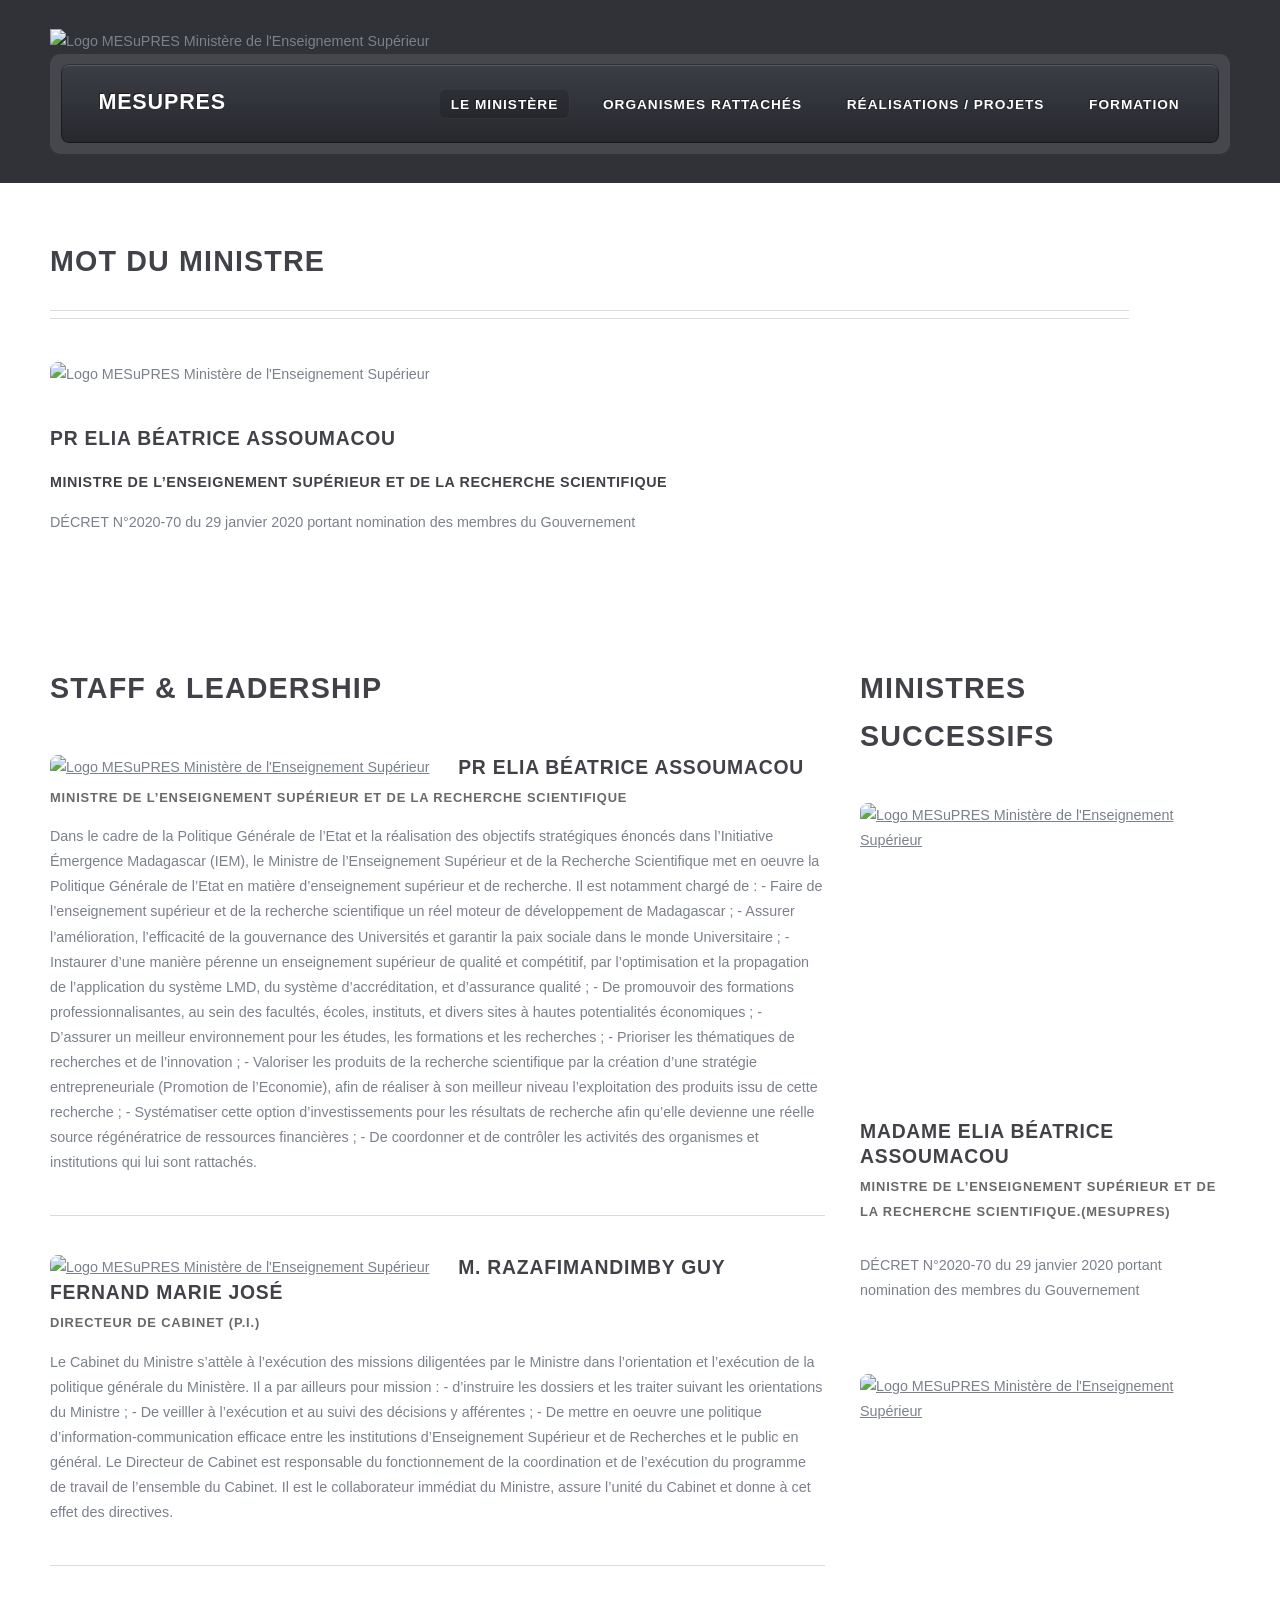
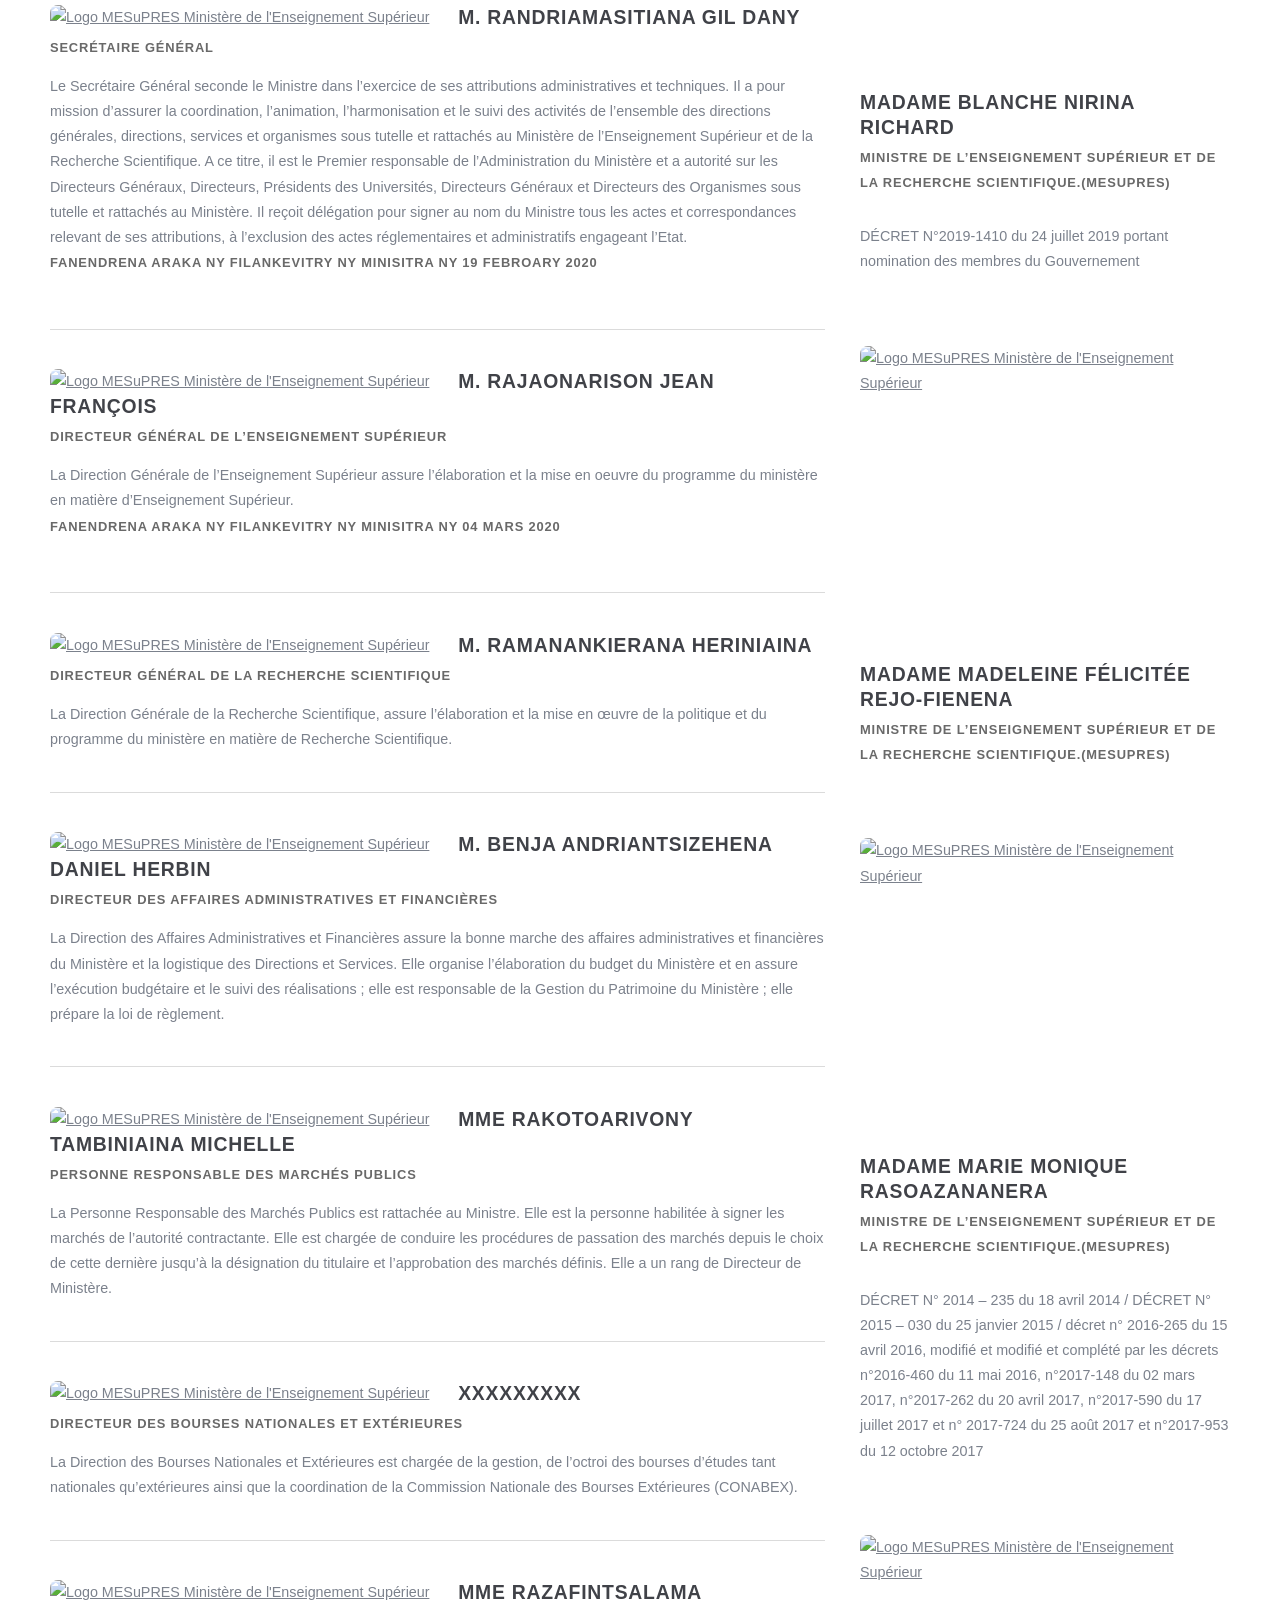
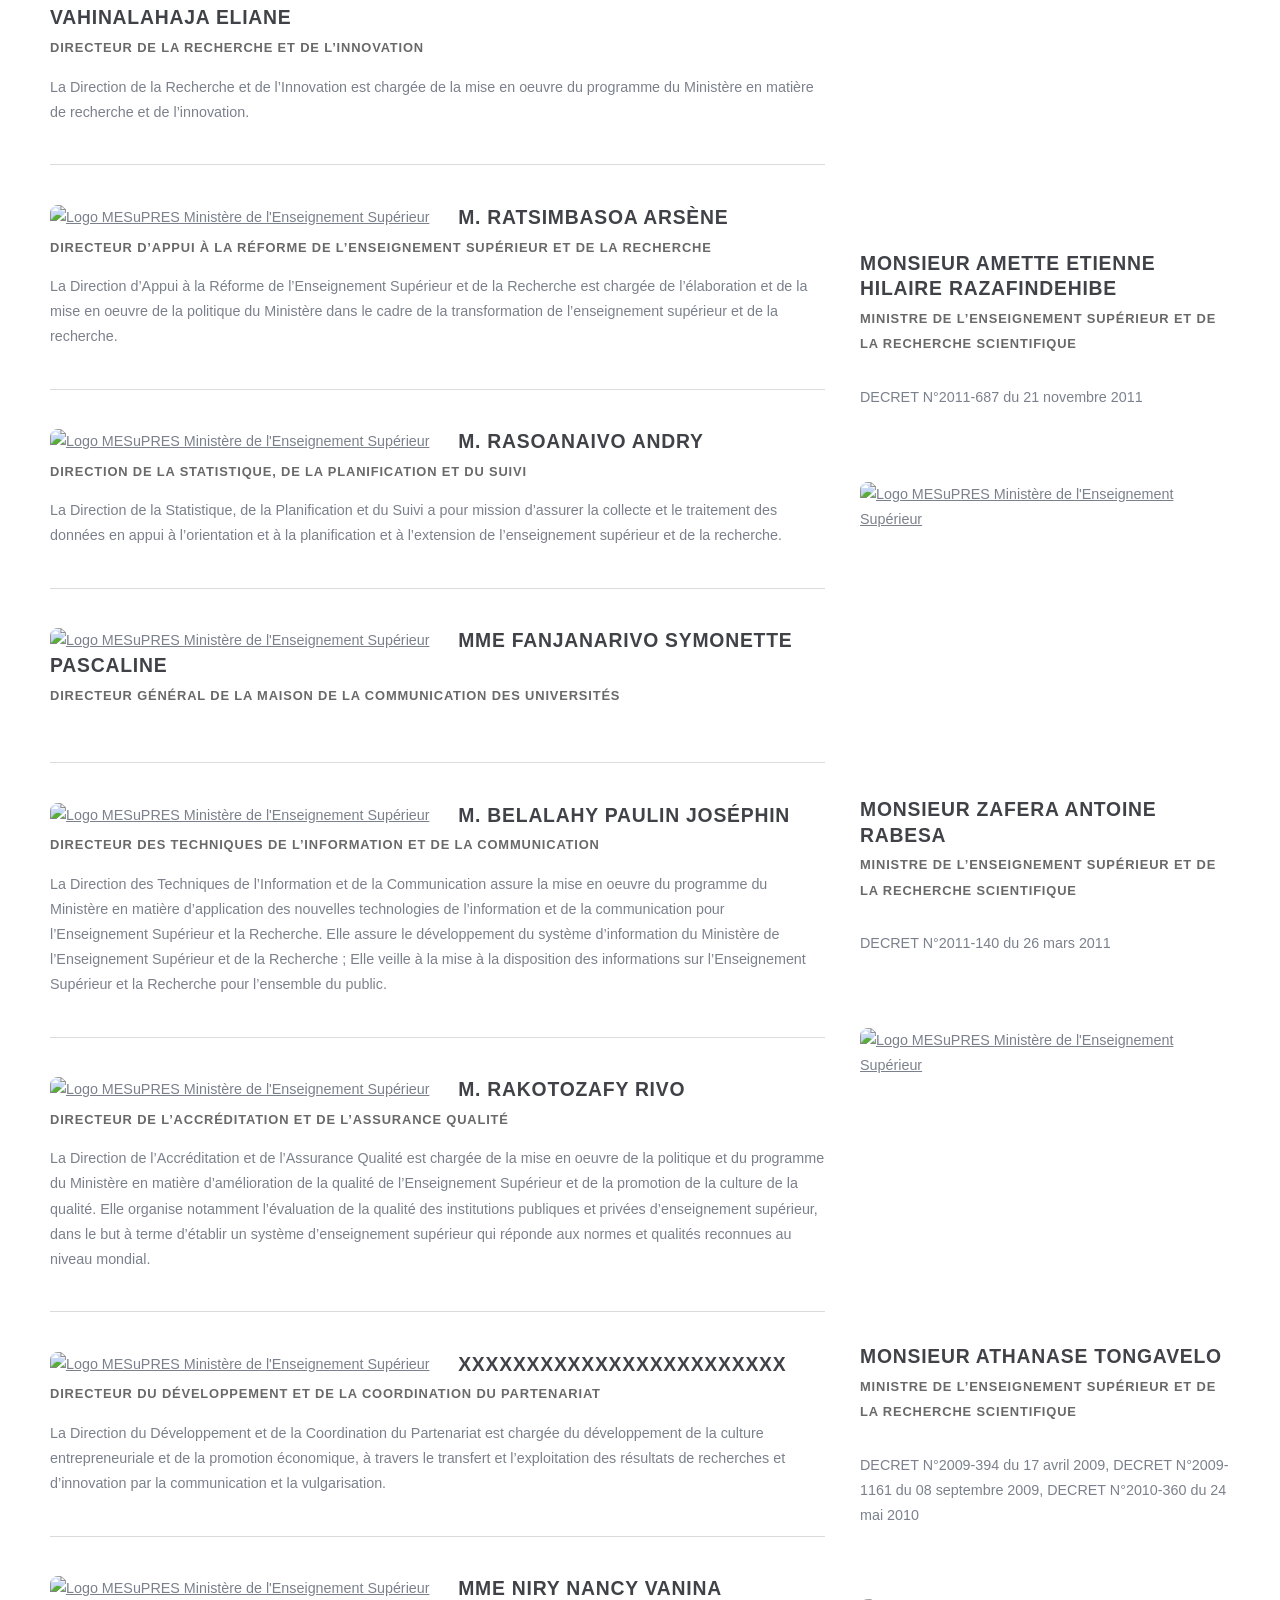
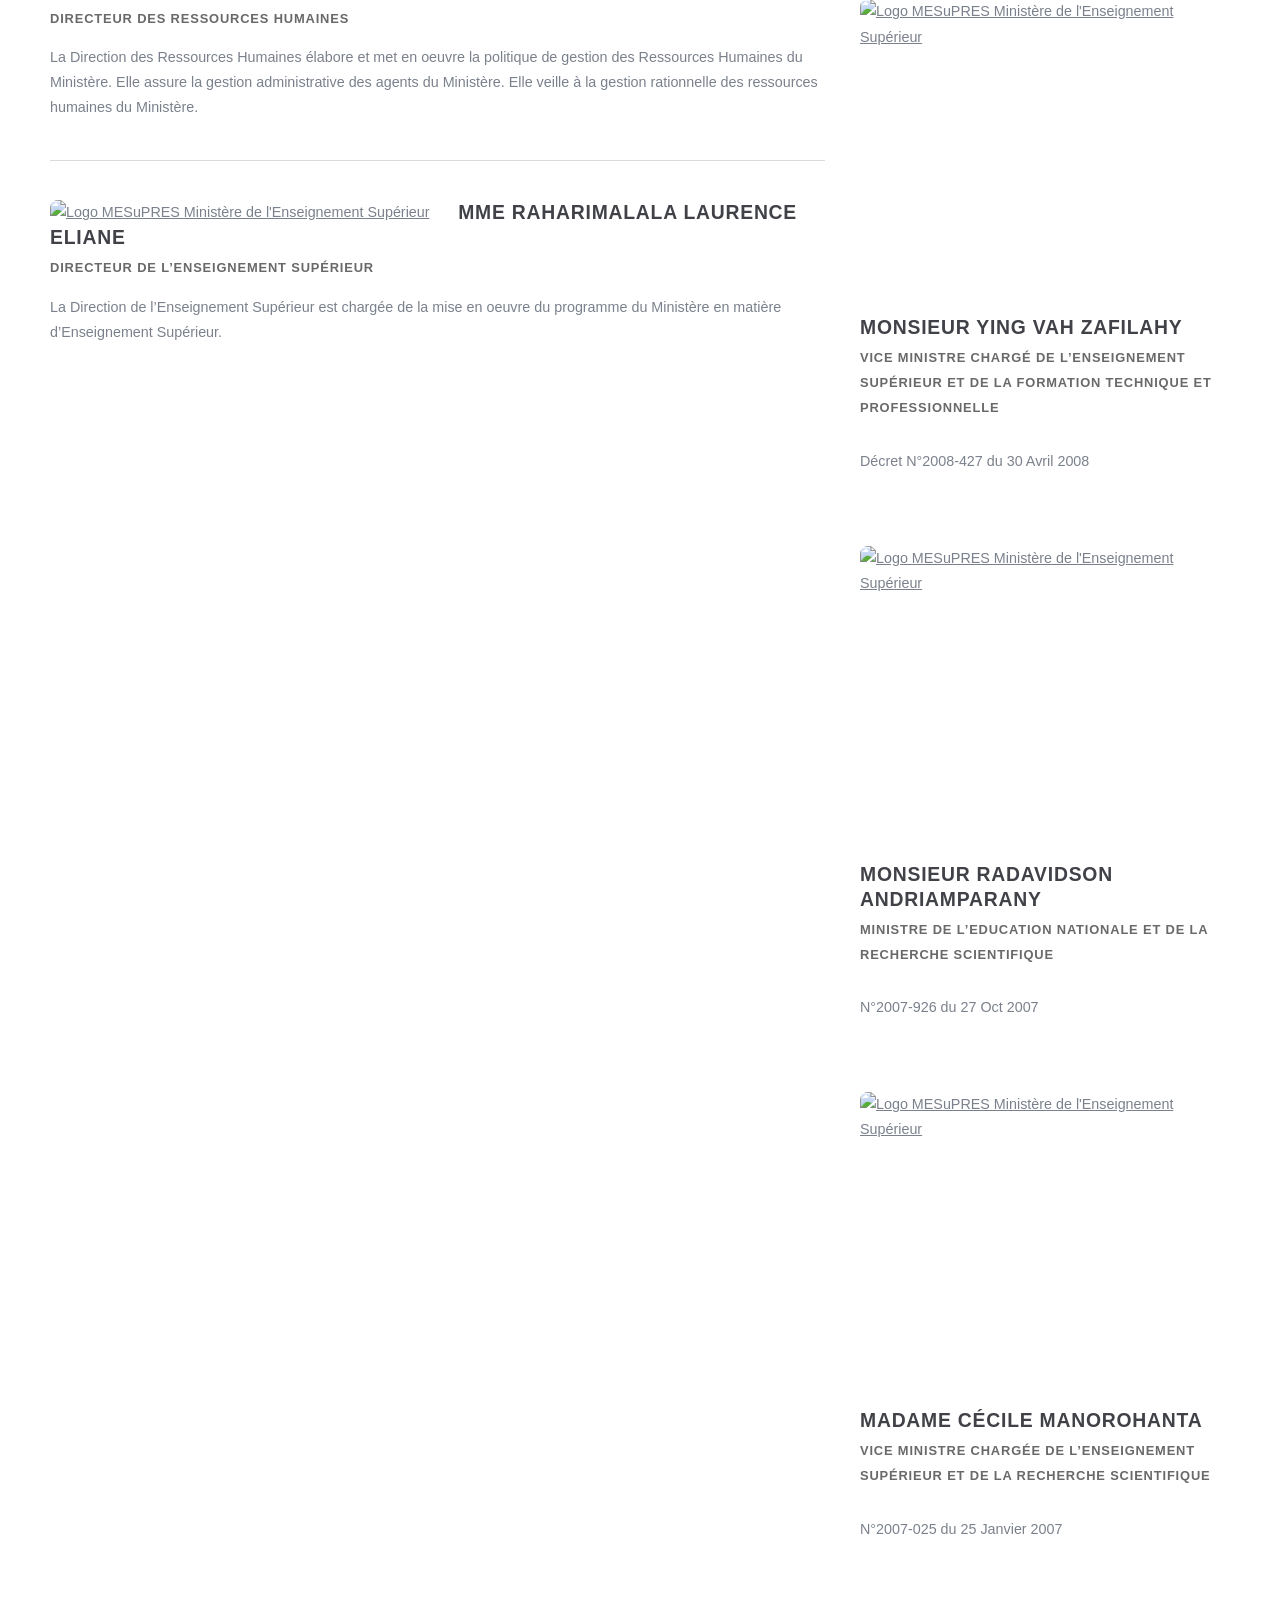
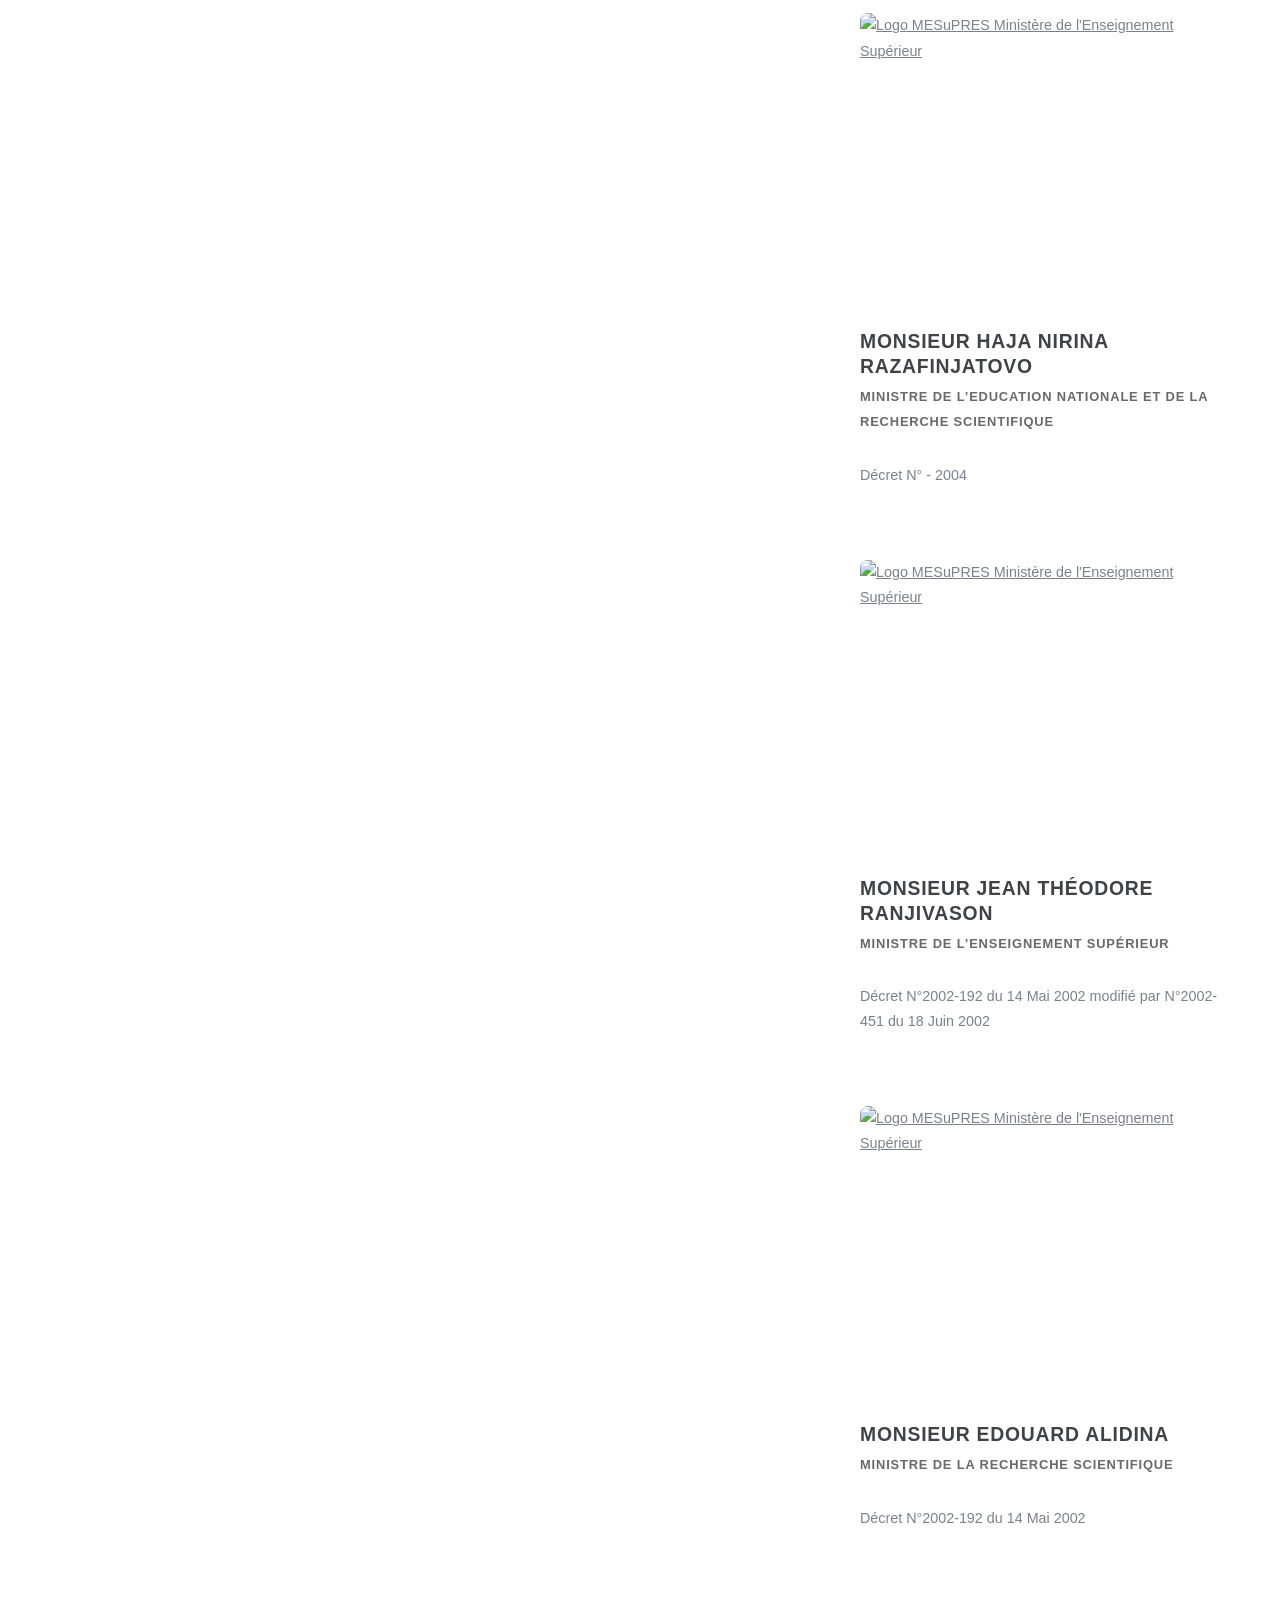
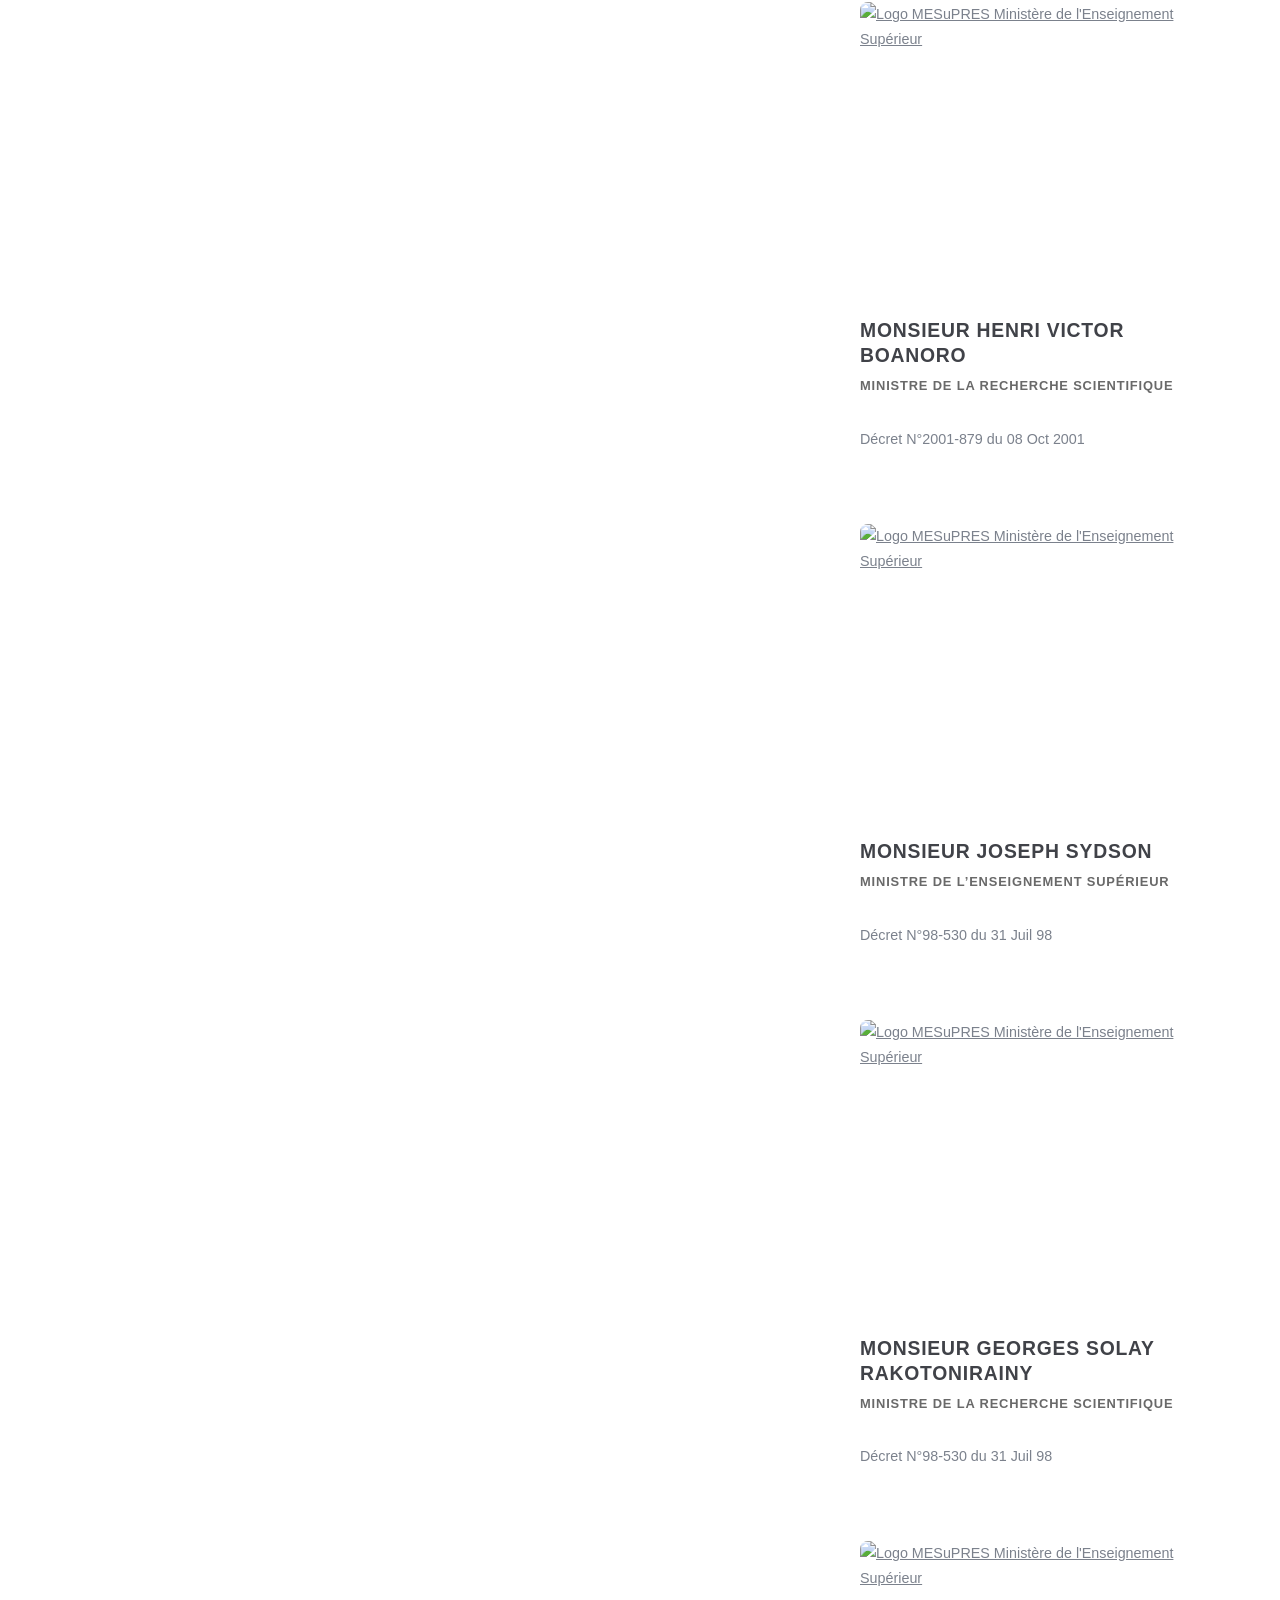
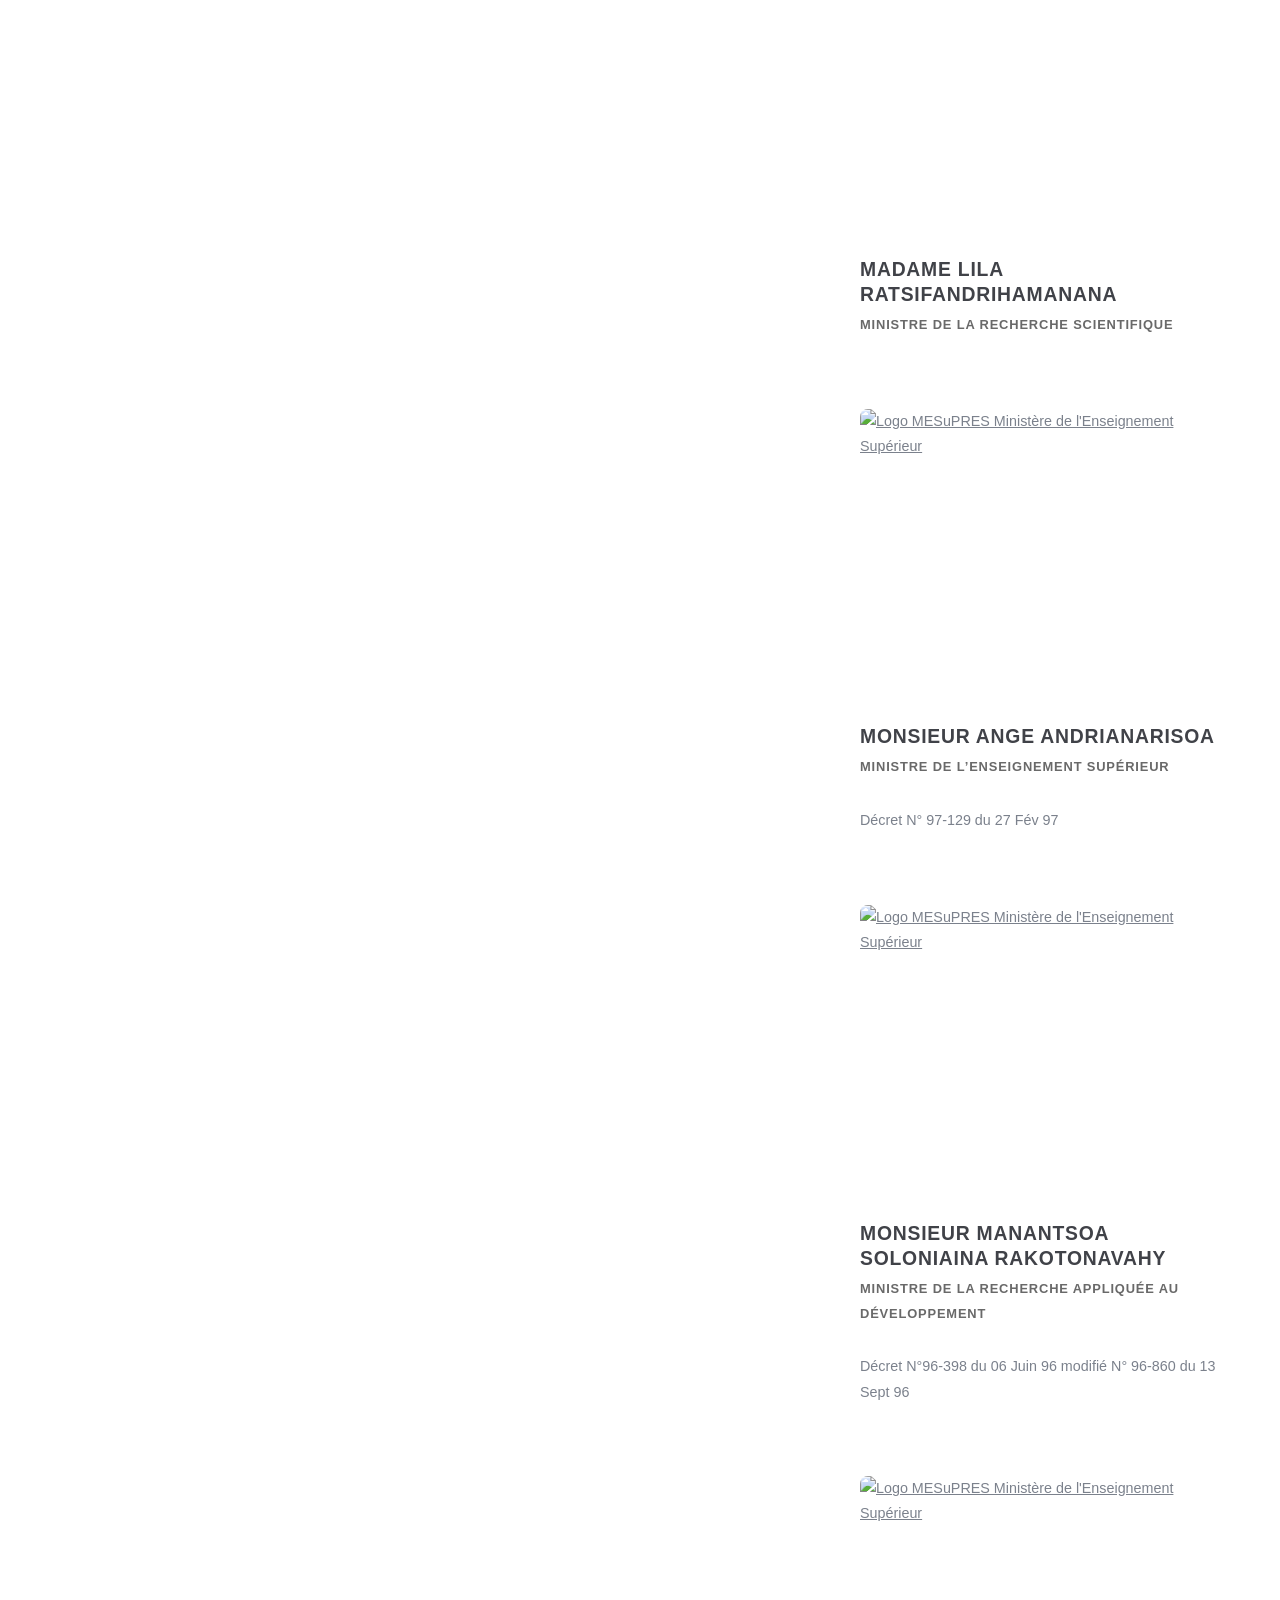
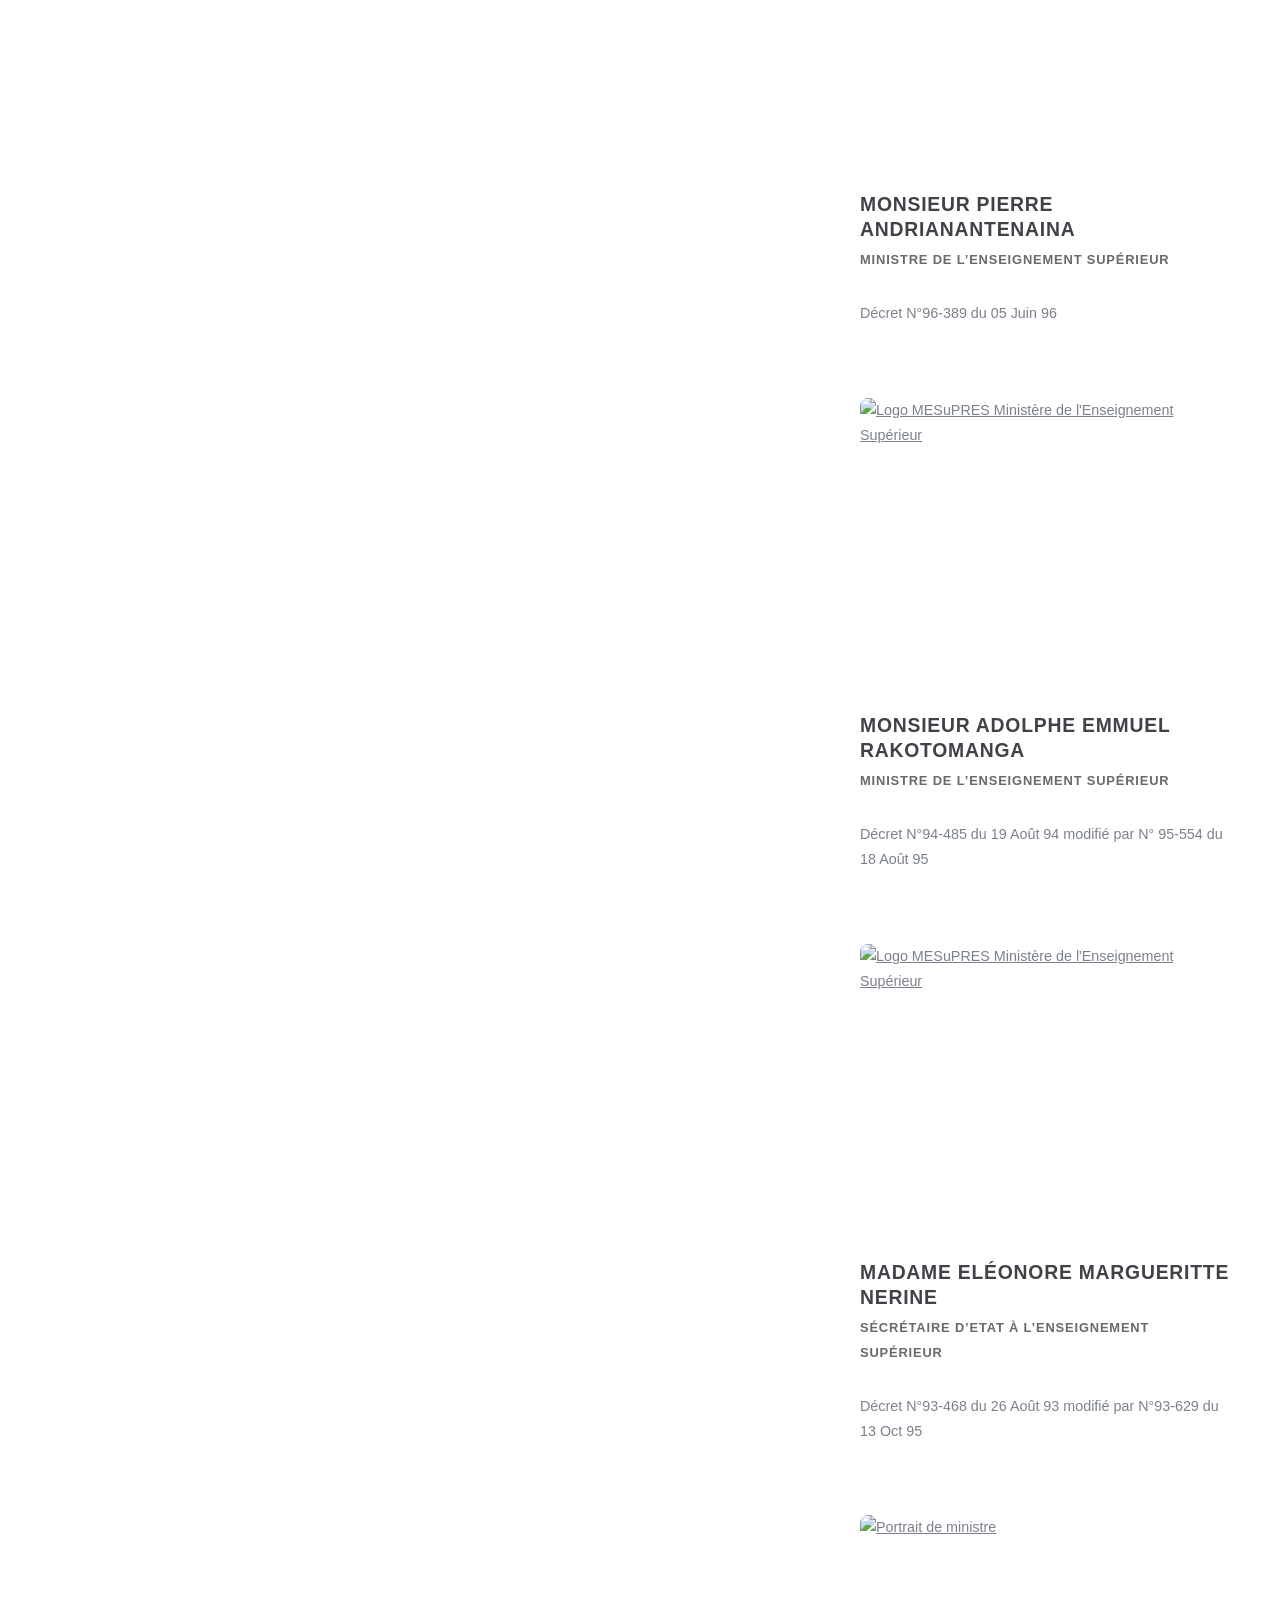
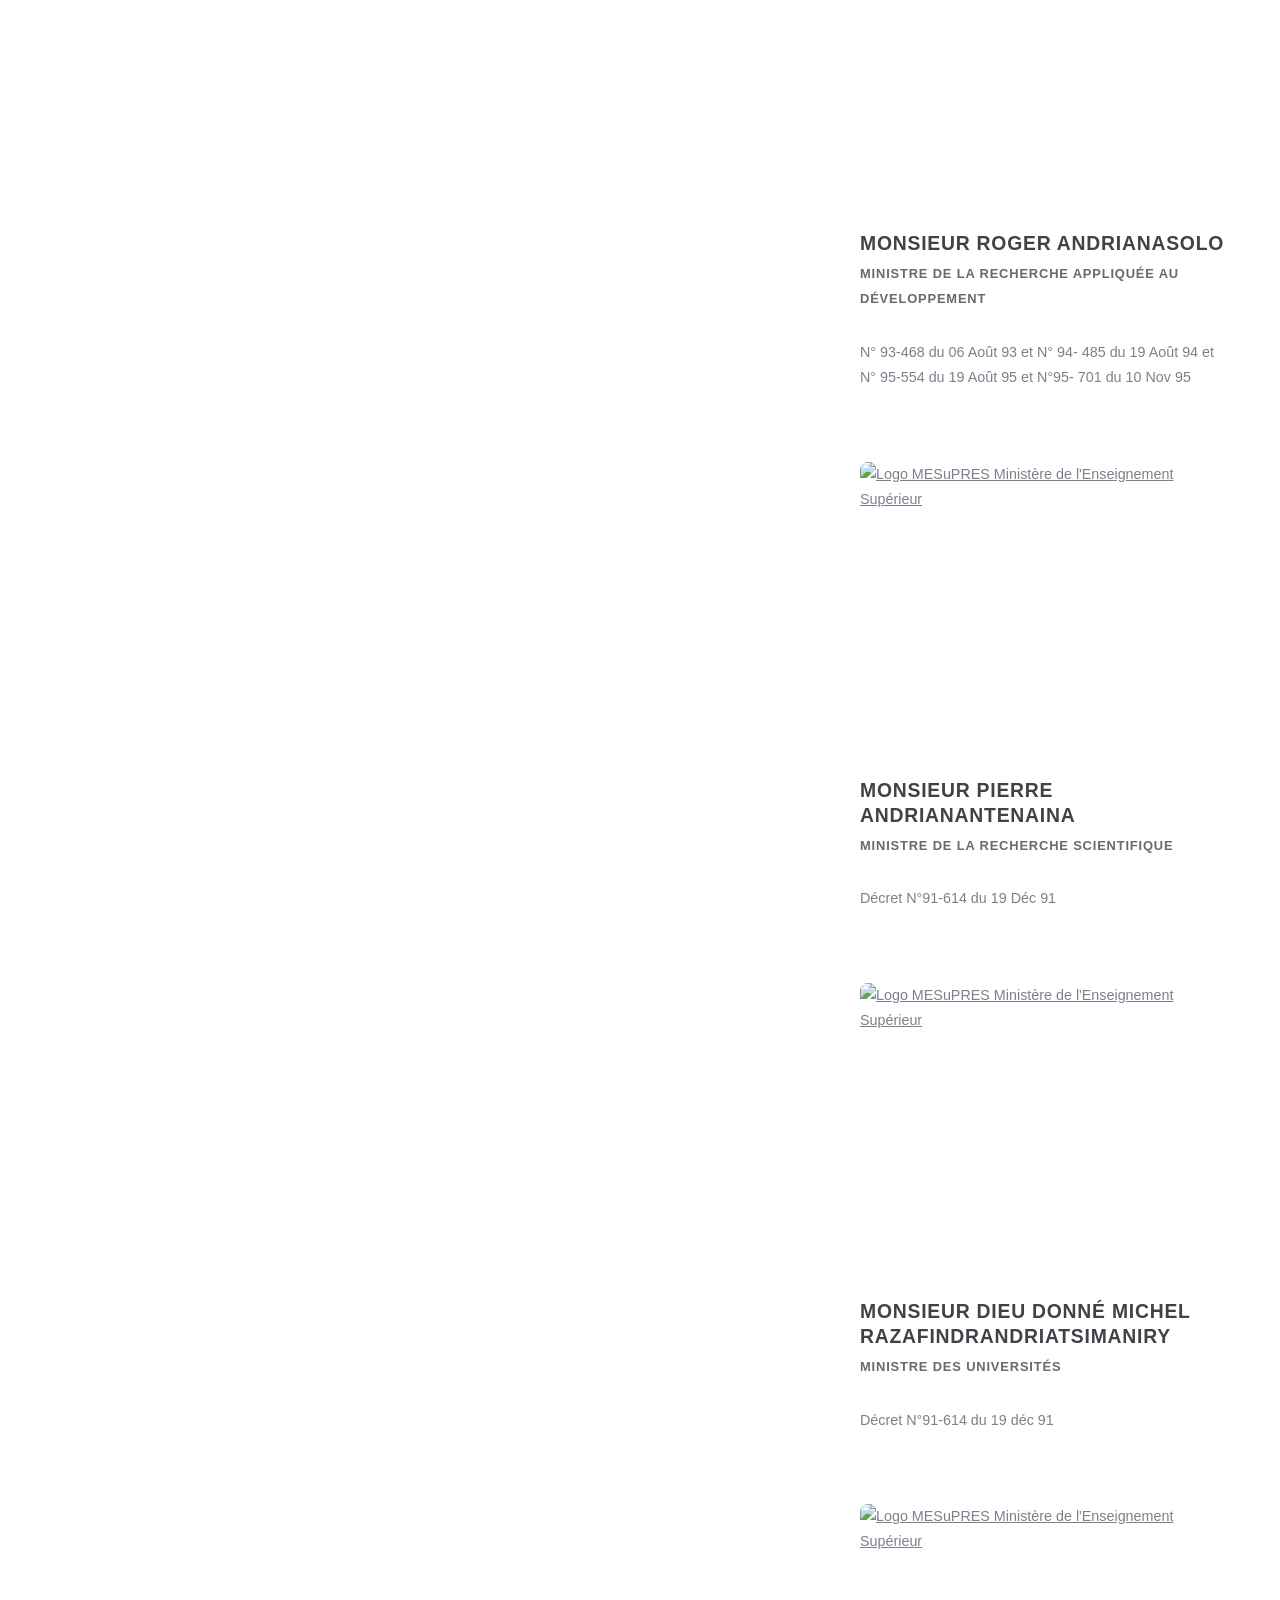
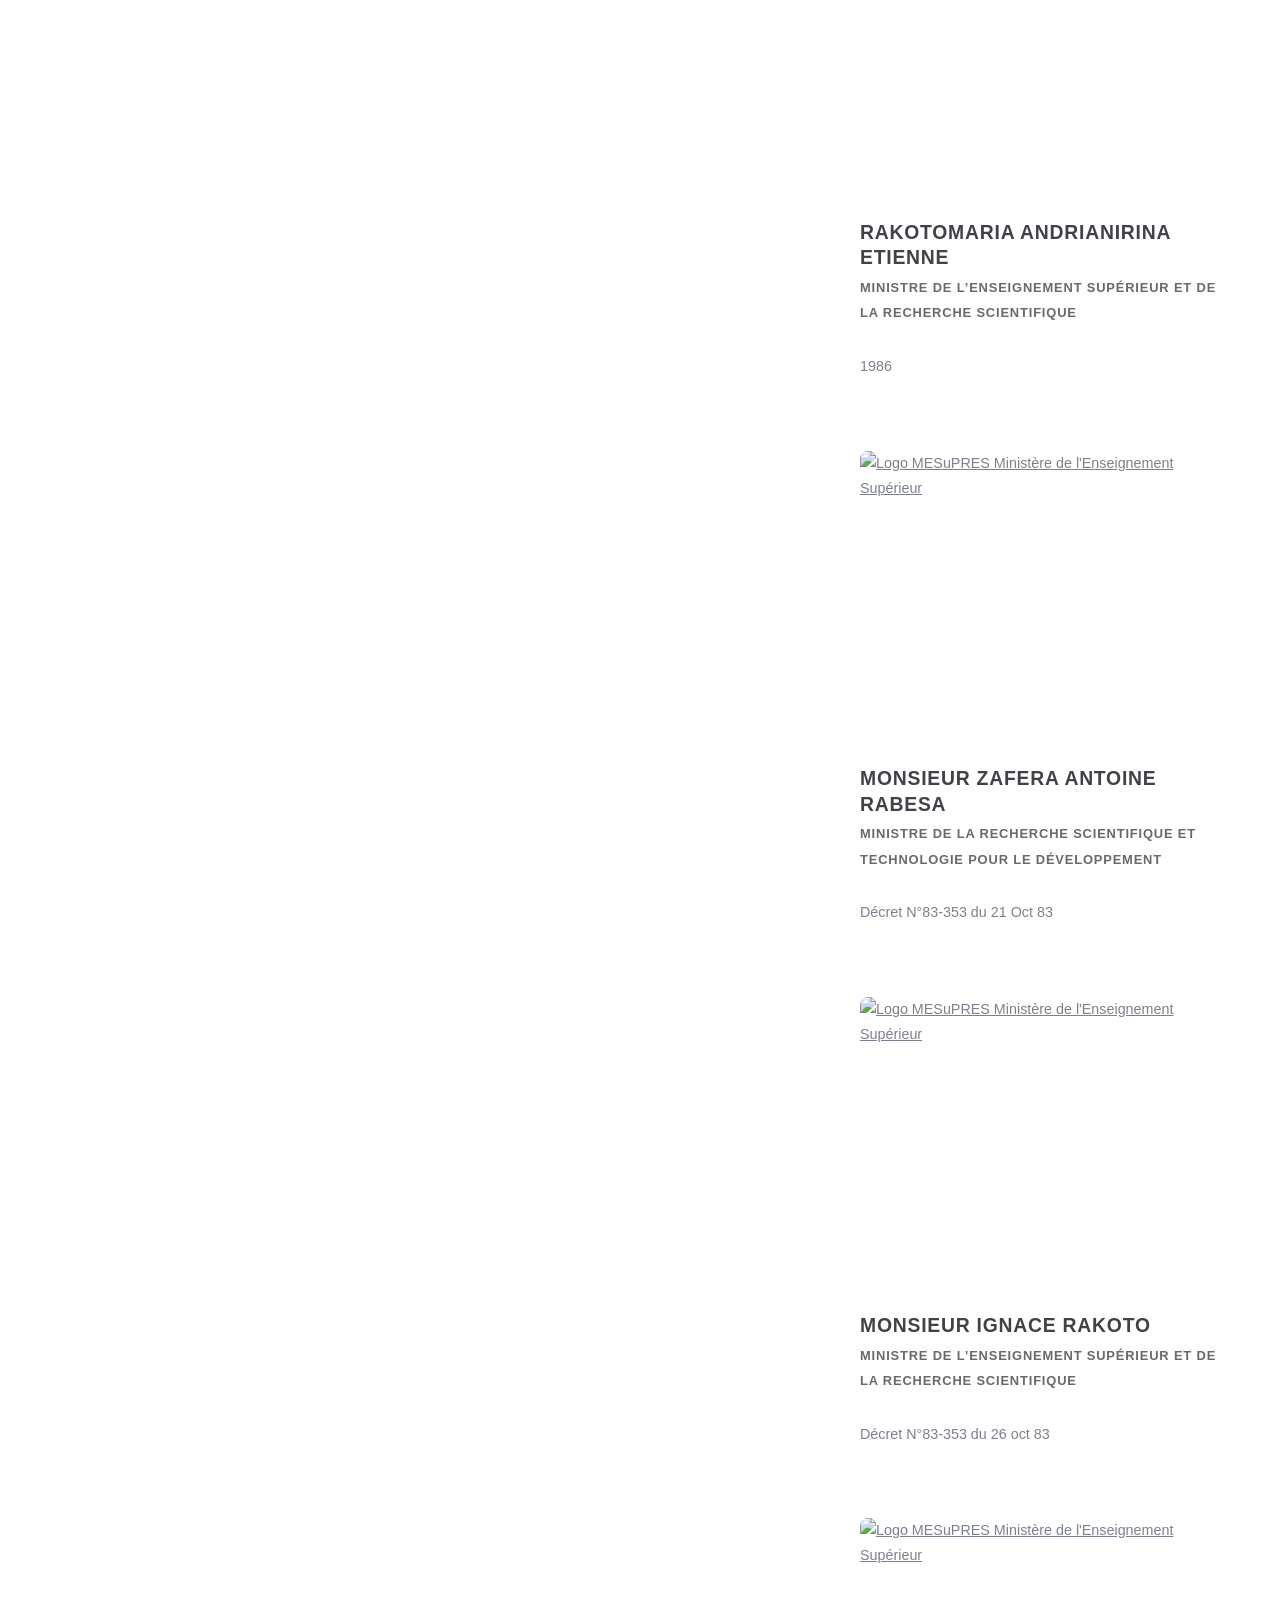
==== index.html @ a6cd6437 "Perform frontend audit and implement UX/UI/A11y/Performance improvements Co-authored-by: gitdeverste" ====
<!DOCTYPE HTML>
<html lang="fr">
	<head>
		<title>Le Ministère - MESuPRES</title>
		<meta charset="utf-8" />
		<meta name="viewport" content="width=device-width, initial-scale=1, user-scalable=no" />
		<link rel="stylesheet" href="assets/css/main.css" />
	</head>
	<body class="homepage is-preload">
		<div id="page-wrapper">

			<div id="header-wrapper">
				<div class="container">
					<img loading="eager" src="./Photo MESUPRES/logo2.jpg" alt="Logo MESuPRES Ministère de l'Enseignement Supérieur">

						<header id="header">
							<div class="inner">

									<h1><a href="#" id="logo">MESUPRES</a></h1>

								<nav id="nav">
									<ul>
										<li class="current_page_item">
											<a href="index.html">Le ministère</a>
											<ul>
												<li><a href="index.html#Mot du ministre">Mot du ministre</a></li>
												<li><a href="index.html#Staff & leadership">Staff & leadership</a></li>
												<li><a href="index.html#Ministres successifs">Ministres successifs</a></li>
												<li><a href="index.html#Organigramme">Organigramme</a></li>
												<li><a href="index.html#Historique">Historique</a></li>
											</ul>
										</li>
										<li>
											<a href="Page_1.html">Organismes rattachés</a>
											<ul>
												<li><a href="Page_1.html#Rattachés au ministre">Rattachés au ministre</a></li>
												<li><a href="Page_1.html#Rattachés à la DGESup">Rattachés à la DGESup</a></li>
												<li><a href="Page_1.html#Rattachés à la DGRS">Rattachés à la DGRS</a></li>
											</ul>
										</li>
										<li>
											<a href="Page_2.html">Réalisations / Projets</a>
											<ul>
												<li><a href="Page_2.html#Réalisations">Réalisations</a></li>
												<li><a href="Page_2.html#Projets">Projets</a></li>
											</ul>
										</li>
										<li>
											<a href="Page_3.html">Formation</a>
											<ul>
												<li><a href="Page_3.html#Bourses">Bourses</a></li>
												<li><a href="Page_3.html#Concours">Concours</a></li>
												<li><a href="Page_3.html#Stages">Stages</a></li>
												<li><a href="Page_3.html#Emplois">Emplois</a></li>
												<li><a href="Page_3.html#Formations">Formations</a></li>
											</ul>
										</li>
									</ul>
								</nav>
							</div>
						</header>

				</div>
			</div>

				<main id="main">
			<div id="main-wrapper">
					<div class="wrapper style2">
						<div class="inner">
							<div class="container">
								<div class="row">
									<div class="col-11 col-12-medium">
										<div id="content">


												<article>
													<header class="major">
														<h2 id="Mot du ministre">Mot du ministre</h2>
													</header>

													<span class="image featured"><img loading="lazy" src="./Photo MESUPRES/LE MINISTERE/STAFF & LEADERSHIP/arton1024.jpg" alt="Logo MESuPRES Ministère de l'Enseignement Supérieur" /></span>
													
													<h3>Pr Elia Béatrice ASSOUMACOU</h3>
													<h4>Ministre de l’Enseignement Supérieur et de la Recherche Scientifique</h4>
													<p>DÉCRET N°2020-70 du 29 janvier 2020
														portant nomination des membres du Gouvernement
													</p>
												</article>

										</div>
									</div>
								</div>
							</div>
						</div>
					</div>
					<div class="wrapper style3">
						<div class="inner">
							<div class="container">
								<div class="row">
									<div class="col-8 col-12-medium">

											<section class="box article-list" id="Staff & leadership">
												<h2 class="icon fa-file-alt">Staff & leadership</h2>


													<article class="box excerpt">
														<a href="#" class="image left"><img loading="lazy" src="./Photo MESUPRES/LE MINISTERE/STAFF & LEADERSHIP/arton43.jpg" alt="Logo MESuPRES Ministère de l'Enseignement Supérieur" /></a>
														<div>
															<header>
																<h3><a href="#">Pr Elia Béatrice ASSOUMACOU</a></h3>
																<span class="date">Ministre de l’Enseignement Supérieur et de la Recherche Scientifique</span>
															</header>
															<p>Dans le cadre de la Politique Générale de l’Etat et la réalisation des objectifs stratégiques énoncés dans
																 l’Initiative Émergence Madagascar (IEM), le Ministre de l’Enseignement Supérieur et de la Recherche Scientifique
																  met en oeuvre la Politique Générale de l’Etat en matière d’enseignement supérieur et de recherche. Il est notamment chargé de :
																   - Faire de l’enseignement supérieur et de la recherche scientifique un réel moteur de développement de Madagascar ;
																    - Assurer l’amélioration, l’efficacité de la gouvernance des Universités et garantir la paix sociale dans le monde Universitaire ;
																	 - Instaurer d’une manière pérenne un enseignement supérieur de qualité et compétitif, par l’optimisation et la propagation de l’application du système LMD,
																	  du système d’accréditation, et d’assurance qualité ; - De promouvoir des formations professionnalisantes, au sein des facultés, écoles, instituts, 
																	  et divers sites à hautes potentialités économiques ; - D’assurer un meilleur environnement pour les études, les formations et les recherches ; 
																	  - Prioriser les thématiques de recherches et de l’innovation ; - Valoriser les produits de la recherche scientifique par la création d’une stratégie entrepreneuriale (Promotion de l’Economie), 
																	  afin de réaliser à son meilleur niveau l’exploitation des produits issu de cette recherche ; - Systématiser cette option d’investissements pour les résultats de recherche afin qu’elle devienne une réelle source régénératrice de ressources financières ; 
																	  - De coordonner et de contrôler les activités des organismes et institutions qui lui sont rattachés.
															</p>
														</div>
													</article>


													<article class="box excerpt">
														<a href="#" class="image left"><img loading="lazy" src="./Photo MESUPRES/LE MINISTERE/STAFF & LEADERSHIP/arton910.jpg" alt="Logo MESuPRES Ministère de l'Enseignement Supérieur" /></a>
														<div>
															<header>
																<h3><a href="#">M. RAZAFIMANDIMBY Guy Fernand Marie José</a></h3>
																<span class="date">Directeur de Cabinet (p.i.)</span>    <!-- Afamadika ny span sy ny h3 pour chaque article -->
															</header>
															<p>Le Cabinet du Ministre s’attèle à l’exécution des missions diligentées par le Ministre dans l’orientation et l’exécution de la politique générale du Ministère. 
																Il a par ailleurs pour mission : - d’instruire les dossiers et les traiter suivant les orientations du Ministre ; 
																- De veilller à l’exécution et au suivi des décisions y afférentes ; 
																- De mettre en oeuvre une politique d’information-communication efficace entre les institutions d’Enseignement Supérieur et de Recherches et le public en général. 
																Le Directeur de Cabinet est responsable du fonctionnement de la coordination et de l’exécution du programme de travail de l’ensemble du Cabinet. 
																Il est le collaborateur immédiat du Ministre, assure l’unité du Cabinet et donne à cet effet des directives.
															</p>
														</div>
													</article>

													<article class="box excerpt">
														<a href="#" class="image left"><img loading="lazy" src="./Photo MESUPRES/LE MINISTERE/STAFF & LEADERSHIP/arton911.jpg" alt="Logo MESuPRES Ministère de l'Enseignement Supérieur" /></a>
														<div>
															<header>
																<h3><a href="#">M. RANDRIAMASITIANA Gil Dany</a></h3>
																<span class="date">Secrétaire Général</span>
															</header>
															<p>Le Secrétaire Général seconde le Ministre dans l’exercice de ses attributions administratives et techniques. 
																Il a pour mission d’assurer la coordination, l’animation, l’harmonisation et le suivi des activités de l’ensemble des directions générales, 
																directions, services et organismes sous tutelle et rattachés au Ministère de l’Enseignement Supérieur et de la Recherche Scientifique. 
																A ce titre, il est le Premier responsable de l’Administration du Ministère et a autorité sur les Directeurs Généraux, Directeurs, Présidents des Universités, 
																Directeurs Généraux et Directeurs des Organismes sous tutelle et rattachés au Ministère. 
																Il reçoit délégation pour signer au nom du Ministre tous les actes et correspondances relevant de ses attributions, 
																à l’exclusion des actes réglementaires et administratifs engageant l’Etat.
															</p>
															<header>
																<span class="date">Fanendrena araka ny Filankevitry ny minisitra ny 19 febroary 2020</span>
															</header>
														</div>
													</article>

													<article class="box excerpt">
														<a href="#" class="image left"><img loading="lazy" src="Photo MESUPRES/LE MINISTERE/STAFF & LEADERSHIP/arton912.jpg" alt="Logo MESuPRES Ministère de l'Enseignement Supérieur" /></a>
														<div>
															<header>
																<h3><a href="#">M. RAJAONARISON Jean François</a></h3>
																<span class="date">Directeur Général de l’Enseignement Supérieur</span>
															</header>
															<p>La Direction Générale de l’Enseignement Supérieur assure l’élaboration 
																et la mise en oeuvre du programme du ministère en matière d’Enseignement Supérieur.
															</p>
															<header>
																<span class="date">Fanendrena araka ny Filankevitry ny minisitra ny 04 mars 2020</span>
															</header>
														</div>
													</article>

													<article class="box excerpt">
														<a href="#" class="image left"><img loading="lazy" src="./Photo MESUPRES/LE MINISTERE/STAFF & LEADERSHIP/arton913.jpg" alt="Logo MESuPRES Ministère de l'Enseignement Supérieur" /></a>
														<div>
															<header>
																<h3><a href="#">M. RAMANANKIERANA Heriniaina</a></h3>
																<span class="date">Directeur Général de la Recherche Scientifique</span>
															</header>
															<p>La Direction Générale de la Recherche Scientifique, 
																assure l’élaboration et la mise en œuvre de la politique et du programme du ministère en matière de Recherche Scientifique.
															</p>
														</div>
													</article>

													<article class="box excerpt">
														<a href="#" class="image left"><img loading="lazy" src="./Photo MESUPRES/LE MINISTERE/STAFF & LEADERSHIP/arton914.jpg" alt="Logo MESuPRES Ministère de l'Enseignement Supérieur" /></a>
														<div>
															<header>
																<h3><a href="#">M. BENJA ANDRIANTSIZEHENA Daniel Herbin</a></h3>
																<span class="date">Directeur des Affaires Administratives et Financières</span>
															</header>
															<p>La Direction des Affaires Administratives et Financières assure la bonne marche des affaires administratives et financières du Ministère et la logistique des Directions et Services. 
																Elle organise l’élaboration du budget du Ministère et en assure l’exécution budgétaire et le suivi des réalisations ; 
																elle est responsable de la Gestion du Patrimoine du Ministère ; elle prépare la loi de règlement.
															</p>
														</div>
													</article>

													<article class="box excerpt">
														<a href="#" class="image left"><img loading="lazy" src="Photo MESUPRES/LE MINISTERE/STAFF & LEADERSHIP/arton915.jpg" alt="Logo MESuPRES Ministère de l'Enseignement Supérieur" /></a>
														<div>
															<header>
																<h3><a href="#">Mme RAKOTOARIVONY Tambiniaina Michelle</a></h3>
																<span class="date">Personne Responsable des Marchés Publics</span>
															</header>
															<p>La Personne Responsable des Marchés Publics est rattachée au Ministre. 
																Elle est la personne habilitée à signer les marchés de l’autorité contractante. 
																Elle est chargée de conduire les procédures de passation des marchés depuis le choix de cette dernière jusqu’à la désignation du titulaire et l’approbation des marchés définis. 
																Elle a un rang de Directeur de Ministère.
															</p>
														</div>
													</article>

													<article class="box excerpt">
														<a href="#" class="image left"><img loading="lazy" src="./Photo MESUPRES/LE MINISTERE/STAFF & LEADERSHIP/arton916.jpg" alt="Logo MESuPRES Ministère de l'Enseignement Supérieur" /></a>
														<div>
															<header>
																<h3><a href="#">xxxxxxxxx</a></h3>
																<span class="date">Directeur des Bourses Nationales et Extérieures</span>
															</header>
															<p>La Direction des Bourses Nationales et Extérieures est chargée de la gestion, 
																de l’octroi des bourses d’études tant nationales qu’extérieures ainsi que la coordination 
																de la Commission Nationale des Bourses Extérieures (CONABEX).
															</p>
														</div>
													</article>

													<article class="box excerpt">
														<a href="#" class="image left"><img loading="lazy" src="./Photo MESUPRES/LE MINISTERE/STAFF & LEADERSHIP/arton917.jpg" alt="Logo MESuPRES Ministère de l'Enseignement Supérieur" /></a>
														<div>
															<header>
																<h3><a href="#">Mme RAZAFINTSALAMA VAHINALAHAJA Eliane</a></h3>
																<span class="date">Directeur de la Recherche et de l’Innovation</span>
															</header>
															<p>La Direction de la Recherche et de l’Innovation est chargée de la mise en oeuvre 
																du programme du Ministère en matière de recherche et de l’innovation.
															</p>
														</div>
													</article>

													<article class="box excerpt">
														<a href="#" class="image left"><img loading="lazy" src="./Photo MESUPRES/LE MINISTERE/STAFF & LEADERSHIP/arton918.jpg" alt="Logo MESuPRES Ministère de l'Enseignement Supérieur" /></a>
														<div>
															<header>
																<h3><a href="#">M. RATSIMBASOA Arsène</a></h3>
																<span class="date">Directeur d’Appui à la Réforme de l’Enseignement Supérieur et de la Recherche</span>
															</header>
															<p>La Direction d’Appui à la Réforme de l’Enseignement Supérieur 
																et de la Recherche est chargée de l’élaboration et de la mise en oeuvre de la politique du Ministère 
																dans le cadre de la transformation de l’enseignement supérieur et de la recherche.
															</p>
														</div>
													</article>

													<article class="box excerpt">
														<a href="#" class="image left"><img loading="lazy" src="./Photo MESUPRES/LE MINISTERE/STAFF & LEADERSHIP/arton919.jpg" alt="Logo MESuPRES Ministère de l'Enseignement Supérieur" /></a>
														<div>
															<header>
																<h3><a href="#">M. RASOANAIVO Andry</a></h3>
																<span class="date">Direction de la Statistique, de la Planification et du Suivi</span>
															</header>
															<p>La Direction de la Statistique, de la Planification et du Suivi a pour mission d’assurer la collecte 
																et le traitement des données en appui à l’orientation et à la planification et à l’extension de l’enseignement supérieur et de la recherche.
															</p>
														</div>
													</article>

													<article class="box excerpt">
														<a href="#" class="image left"><img loading="lazy" src="./Photo MESUPRES/LE MINISTERE/STAFF & LEADERSHIP/arton920.jpg" alt="Logo MESuPRES Ministère de l'Enseignement Supérieur" /></a>
														<div>
															<header>
																<h3><a href="#">Mme FANJANARIVO Symonette Pascaline</a></h3>
																<span class="date">Directeur Général de la Maison de la Communication des Universités</span>
															</header>
															<p>

															</p>
														</div>
													</article>

													<article class="box excerpt">
														<a href="#" class="image left"><img loading="lazy" src="./Photo MESUPRES/LE MINISTERE/STAFF & LEADERSHIP/arton921.jpg" alt="Logo MESuPRES Ministère de l'Enseignement Supérieur" /></a>
														<div>
															<header>
																<h3><a href="#">M. BELALAHY PAULIN Joséphin</a></h3>
																<span class="date">Directeur des Techniques de l’Information et de la Communication</span>
															</header>
															<p>La Direction des Techniques de l’Information et de la Communication assure la mise en oeuvre du programme 
																du Ministère en matière d’application des nouvelles technologies de l’information et de la communication pour l’Enseignement Supérieur et la Recherche. 
																Elle assure le développement du système d’information du Ministère de l’Enseignement Supérieur et de la Recherche ; 
																Elle veille à la mise à la disposition des informations sur l’Enseignement Supérieur et la Recherche pour l’ensemble du public.			
															</p>
														</div>
													</article>

													<article class="box excerpt">
														<a href="#" class="image left"><img loading="lazy" src="./Photo MESUPRES/LE MINISTERE/STAFF & LEADERSHIP/arton922.jpg" alt="Logo MESuPRES Ministère de l'Enseignement Supérieur" /></a>
														<div>
															<header>
																<h3><a href="#">M. RAKOTOZAFY Rivo</a></h3>
																<span class="date">Directeur de l’Accréditation et de l’Assurance Qualité</span>
															</header>
															<p>La Direction de l’Accréditation et de l’Assurance Qualité est chargée de la mise en oeuvre de la politique et du programme du Ministère 
																en matière d’amélioration de la qualité de l’Enseignement Supérieur et de la promotion de la culture de la qualité. 
																Elle organise notamment l’évaluation de la qualité des institutions publiques et privées d’enseignement supérieur, 
																dans le but à terme d’établir un système d’enseignement supérieur qui réponde aux normes et qualités reconnues au niveau mondial.
															</p>
														</div>
													</article>

													<article class="box excerpt">
														<a href="#" class="image left"><img loading="lazy" src="./Photo MESUPRES/LE MINISTERE/STAFF & LEADERSHIP/arton916.jpg" alt="Logo MESuPRES Ministère de l'Enseignement Supérieur" /></a>
														<div>
															<header>
																<h3><a href="#">xxxxxxxxxxxxxxxxxxxxxxxx</a></h3>
																<span class="date">Directeur du Développement et de la Coordination du Partenariat</span>
															</header>
															<p>La Direction du Développement et de la Coordination du Partenariat est chargée du développement de la culture entrepreneuriale et de la promotion économique, 
																à travers le transfert et l’exploitation des résultats de recherches et d’innovation par la communication et la vulgarisation.
															</p>
														</div>
													</article>

													<article class="box excerpt">
														<a href="#" class="image left"><img loading="lazy" src="./Photo MESUPRES/LE MINISTERE/STAFF & LEADERSHIP/arton924.jpg" alt="Logo MESuPRES Ministère de l'Enseignement Supérieur" /></a>
														<div>
															<header>
																<h3><a href="#">Mme NIRY Nancy Vanina</a></h3>
																<span class="date">Directeur des Ressources Humaines</span>
															</header>
															<p>La Direction des Ressources Humaines élabore et met en oeuvre la politique de gestion des Ressources Humaines du Ministère. 
																Elle assure la gestion administrative des agents du Ministère. 
																Elle veille à la gestion rationnelle des ressources humaines du Ministère.
															</p>
														</div>
													</article>

													<article class="box excerpt">
														<a href="#" class="image left"><img loading="lazy" src="./Photo MESUPRES/LE MINISTERE/STAFF & LEADERSHIP/arton939.jpg" alt="Logo MESuPRES Ministère de l'Enseignement Supérieur" /></a>
														<div>
															<header>
																<h3><a href="#">Mme RAHARIMALALA Laurence Eliane</a></h3>
																<span class="date">Directeur de l’Enseignement Supérieur</span>
															</header>
															<p>La Direction de l’Enseignement Supérieur est chargée de la mise en oeuvre du programme du Ministère en matière d’Enseignement Supérieur.
															</p>
														</div>
													</article>

											</section>
									</div>
									<div class="col-4 col-12-medium">

											<section class="box spotlight">
												<h2 class="icon fa-file-alt" id="Ministres successifs">Ministres successifs</h2>
												<article>
													<a href="#" class="image featured"><img loading="lazy" src="./Photo MESUPRES/MINISTRES SUCCESSIFS/arton1026.jpg" class="d-block w-100" height="280" alt="Logo MESuPRES Ministère de l'Enseignement Supérieur"></a>
													<header>
														<h3><a href="#">Madame Elia Béatrice ASSOUMACOU</a></h3>
														<p>Ministre de l’Enseignement Supérieur et de la Recherche Scientifique.(MESupReS)</p>
													</header>
													<p>DÉCRET N°2020-70 du 29 janvier 2020 portant nomination des membres du Gouvernement</p>
												</article>

												<article>
													<a href="#" class="image featured"><img loading="lazy" src="./Photo MESUPRES/MINISTRES SUCCESSIFS/arton902.jpg" class="d-block w-100" height="280"  alt="Logo MESuPRES Ministère de l'Enseignement Supérieur"></a>
													<header>
														<h3><a href="#">Madame Blanche Nirina RICHARD</a></h3>
														<p>Ministre de l’Enseignement Supérieur et de la Recherche Scientifique.(MESupReS)</p>
													</header>
													<p>DÉCRET N°2019-1410 du 24 juillet 2019 portant nomination des membres du Gouvernement</p>
												</article>

												<article>
													<a href="#" class="image featured"><img loading="lazy" src="./Photo MESUPRES/MINISTRES SUCCESSIFS/arton732.jpg" class="d-block w-100" height="280"  alt="Logo MESuPRES Ministère de l'Enseignement Supérieur"></a>
													<header>
														<h3><a href="#">Madame Madeleine Félicitée REJO-FIENENA</a></h3>
														<p>Ministre de l’Enseignement Supérieur et de la Recherche Scientifique.(MESupReS)</p>
													</header>
												</article>

												<article>
													<a href="#" class="image featured"><img loading="lazy" src="./Photo MESUPRES/MINISTRES SUCCESSIFS/arton328.jpg" class="d-block w-100" height="280"  alt="Logo MESuPRES Ministère de l'Enseignement Supérieur"></a>
													<header>
														<h3><a href="#">Madame Marie Monique RASOAZANANERA</a></h3>
														<p>Ministre de l’Enseignement Supérieur et de la Recherche Scientifique.(MESupReS)</p>
													</header>
													<p>DÉCRET N° 2014 – 235 du 18 avril 2014 / DÉCRET N° 2015 – 030 du 25 janvier 2015 / 
														décret n° 2016-265 du 15 avril 2016, modifié et modifié et complété par les décrets n°2016-460 du 11 mai 2016, 
														n°2017-148 du 02 mars 2017, n°2017-262 du 20 avril 2017, 
														n°2017-590 du 17 juillet 2017 et n° 2017-724 du 25 août 2017 et n°2017-953 du 12 octobre 2017
													</p>
												</article>

												<article>
													<a href="#" class="image featured"><img loading="lazy" src="./Photo MESUPRES/MINISTRES SUCCESSIFS/arton160.jpg" class="d-block w-100" height="280" alt="Logo MESuPRES Ministère de l'Enseignement Supérieur"></a>
													<header>
														<h3><a href="#">Monsieur Amette Etienne Hilaire RAZAFINDEHIBE</a></h3>
														<p>Ministre de l’Enseignement Supérieur et de la Recherche Scientifique</p>
													</header>
													<p>DECRET N°2011-687 du 21 novembre 2011</p>
												</article>

												<article>
													<a href="#" class="image featured"><img loading="lazy" src="./Photo MESUPRES/MINISTRES SUCCESSIFS/arton140.jpg" class="d-block w-100" height="280" alt="Logo MESuPRES Ministère de l'Enseignement Supérieur"></a>
													<header>
														<h3><a href="#">Monsieur Zafera Antoine RABESA</a></h3>
														<p>Ministre de l’Enseignement Supérieur et de la Recherche Scientifique</p>
													</header>
													<p>DECRET N°2011-140 du 26 mars 2011</p>
												</article>

												<article>
													<a href="#" class="image featured"><img loading="lazy" src="./Photo MESUPRES/MINISTRES SUCCESSIFS/arton137.jpg" class="d-block w-100" height="280" alt="Logo MESuPRES Ministère de l'Enseignement Supérieur"></a>
													<header>
														<h3><a href="#">Monsieur Athanase TONGAVELO</a></h3>
														<p>Ministre de l’Enseignement Supérieur et de la Recherche Scientifique</p>
													</header>
													<p>DECRET N°2009-394 du 17 avril 2009, DECRET N°2009-1161 du 08 septembre 2009, DECRET N°2010-360 du 24 mai 2010</p>
												</article>

												<article>
													<a href="#" class="image featured"><img loading="lazy" src="./Photo MESUPRES/MINISTRES SUCCESSIFS/arton84.jpg" class="d-block w-100" height="280" alt="Logo MESuPRES Ministère de l'Enseignement Supérieur"></a>
													<header>
														<h3><a href="#">Monsieur Ying Vah ZAFILAHY</a></h3>
														<p>Vice Ministre chargé de l’Enseignement Supérieur Et de la Formation Technique et Professionnelle</p>
													</header>
													<p>Décret N°2008-427 du 30 Avril 2008</p>
												</article>

												<article>
													<a href="#" class="image featured"><img loading="lazy" src="./Photo MESUPRES/MINISTRES SUCCESSIFS/arton83.jpg" class="d-block w-100" height="280" alt="Logo MESuPRES Ministère de l'Enseignement Supérieur"></a>
													<header>
														<h3><a href="#">Monsieur Radavidson ANDRIAMPARANY</a></h3>
														<p>Ministre de l’Education Nationale et de la Recherche Scientifique</p>
													</header>
													<p>N°2007-926 du 27 Oct 2007</p>
												</article>

												<article>
													<a href="#" class="image featured"><img loading="lazy" src="./Photo MESUPRES/MINISTRES SUCCESSIFS/arton916.jpg" class="d-block w-100" height="280" alt="Logo MESuPRES Ministère de l'Enseignement Supérieur"></a>
													<header>
														<h3><a href="#">Madame Cécile MANOROHANTA</a></h3>
														<p>Vice Ministre chargée de l’enseignement Supérieur et de la Recherche Scientifique</p>
													</header>
													<p>N°2007-025 du 25 Janvier 2007</p>
												</article>

												<article>
													<a href="#" class="image featured"><img loading="lazy" src="./Photo MESUPRES/MINISTRES SUCCESSIFS/arton81.jpg" class="d-block w-100" height="280" alt="Logo MESuPRES Ministère de l'Enseignement Supérieur"></a>
													<header>
														<h3><a href="#">Monsieur Haja Nirina RAZAFINJATOVO</a></h3>
														<p>Ministre de l’Education Nationale et de la Recherche Scientifique</p>
													</header>
													<p>Décret N° - 2004</p>
												</article>

												<article>
													<a href="#" class="image featured"><img loading="lazy" src="./Photo MESUPRES/MINISTRES SUCCESSIFS/arton80.jpg" class="d-block w-100" height="280" alt="Logo MESuPRES Ministère de l'Enseignement Supérieur"></a>
													<header>
														<h3><a href="#">Monsieur Jean Théodore RANJIVASON</a></h3>
														<p>Ministre de l’Enseignement Supérieur</p>
													</header>
													<p>Décret N°2002-192 du 14 Mai 2002 modifié par N°2002-451 du 18 Juin 2002</p>
												</article>

												<article>
													<a href="#" class="image featured"><img loading="lazy" src="Photo MESUPRES/MINISTRES SUCCESSIFS/arton70.jpg" class="d-block w-100" height="280" alt="Logo MESuPRES Ministère de l'Enseignement Supérieur"></a>
													<header>
														<h3>Monsieur Edouard ALIDINA<a href="#"></a></h3>
														<p>Ministre de la Recherche Scientifique</p>
													</header>
													<p>Décret N°2002-192 du 14 Mai 2002</p>
												</article>

												<article>
													<a href="#" class="image featured"><img loading="lazy" src="Photo MESUPRES/MINISTRES SUCCESSIFS/arton78.jpg" class="d-block w-100" height="280" alt="Logo MESuPRES Ministère de l'Enseignement Supérieur"></a>
													<header>
														<h3><a href="#">Monsieur Henri Victor BOANORO</a></h3>
														<p>Ministre de la Recherche Scientifique</p>
													</header>
													<p>Décret N°2001-879 du 08 Oct 2001</p>
												</article>

												<article>
													<a href="#" class="image featured"><img loading="lazy" src="Photo MESUPRES/MINISTRES SUCCESSIFS/arton77.jpg" class="d-block w-100" height="280" alt="Logo MESuPRES Ministère de l'Enseignement Supérieur"></a>
													<header>
														<h3><a href="#">Monsieur Joseph SYDSON</a></h3>
														<p>Ministre de l’Enseignement Supérieur</p>
													</header>
													<p>Décret N°98-530 du 31 Juil 98</p>
												</article>

												<article>
													<a href="#" class="image featured"><img loading="lazy" src="Photo MESUPRES/MINISTRES SUCCESSIFS/arton76.jpg" class="d-block w-100" height="280" alt="Logo MESuPRES Ministère de l'Enseignement Supérieur"></a>
													<header>
														<h3><a href="#">Monsieur Georges Solay RAKOTONIRAINY</a></h3>
														<p>Ministre de la Recherche Scientifique</p>
													</header>
													<p>Décret N°98-530 du 31 Juil 98</p>
												</article>

												<article>
													<a href="#" class="image featured"><img loading="lazy" src="Photo MESUPRES/MINISTRES SUCCESSIFS/arton75.jpg" class="d-block w-100" height="280" alt="Logo MESuPRES Ministère de l'Enseignement Supérieur"></a>
													<header>
														<h3><a href="#">Madame Lila RATSIFANDRIHAMANANA</a></h3>
														<p>Ministre de la Recherche Scientifique</p>
													</header>
												</article>

												<article>
													<a href="#" class="image featured"><img loading="lazy" src="Photo MESUPRES/MINISTRES SUCCESSIFS/arton74.jpg" class="d-block w-100" height="280" alt="Logo MESuPRES Ministère de l'Enseignement Supérieur"></a>
													<header>
														<h3><a href="#">Monsieur Ange ANDRIANARISOA</a></h3>
														<p>Ministre de l’Enseignement Supérieur</p>
													</header>
													<p>Décret N° 97-129 du 27 Fév 97</p>
												</article>

												<article>
													<a href="#" class="image featured"><img loading="lazy" src="Photo MESUPRES/MINISTRES SUCCESSIFS/arton73.png" class="d-block w-100" height="280" alt="Logo MESuPRES Ministère de l'Enseignement Supérieur"></a>
													<header>
														<h3><a href="#">Monsieur Manantsoa Soloniaina RAKOTONAVAHY</a></h3>
														<p>Ministre de la Recherche Appliquée au Développement</p>
													</header>
													<p>Décret N°96-398 du 06 Juin 96 modifié N° 96-860 du 13 Sept 96</p>
												</article>

												<article>
													<a href="#" class="image featured"><img loading="lazy" src="Photo MESUPRES/MINISTRES SUCCESSIFS/arton72.jpg" class="d-block w-100" height="280" alt="Logo MESuPRES Ministère de l'Enseignement Supérieur"></a>
													<header>
														<h3><a href="#">Monsieur Pierre ANDRIANANTENAINA</a></h3>
														<p>Ministre de l’Enseignement Supérieur</p>
													</header>
													<p>Décret N°96-389 du 05 Juin 96</p>
												</article>

												<article>
													<a href="#" class="image featured"><img loading="lazy" src="Photo MESUPRES/MINISTRES SUCCESSIFS/arton71.jpg" class="d-block w-100" height="280" alt="Logo MESuPRES Ministère de l'Enseignement Supérieur"></a>
													<header>
														<h3><a href="#">Monsieur Adolphe Emmuel RAKOTOMANGA</a></h3>
														<p>Ministre de l’Enseignement Supérieur</p>
													</header>
													<p>Décret N°94-485 du 19 Août 94 modifié par N° 95-554 du 18 Août 95</p>
												</article>

												<article>
													<a href="#" class="image featured"><img loading="lazy" src="Photo MESUPRES/MINISTRES SUCCESSIFS/arton70.jpg" class="d-block w-100" height="280" alt="Logo MESuPRES Ministère de l'Enseignement Supérieur"></a>
													<header>
														<h3><a href="#">Madame Eléonore Margueritte NERINE</a></h3>
														<p>Sécrétaire d’Etat à l’Enseignement Supérieur</p>
													</header>
													<p>Décret N°93-468 du 26 Août 93 modifié par N°93-629 du 13 Oct 95</p>
												</article>

												<article>
													<a href="#" class="image featured"><img loading="lazy" src="Photo MESUPRES/MINISTRES SUCCESSIFS/arton69.jpg" class="d-block w-100" height="280" alt="Portrait de ministre"></a>
													<header>
														<h3><a href="#">Monsieur Roger ANDRIANASOLO</a></h3>
														<p>Ministre de la Recherche Appliquée au Développement</p>
													</header>
													<p>N° 93-468 du 06 Août 93 et N° 94- 485 du 19 Août 94 et N° 95-554 du 19 Août 95 et N°95- 701 du 10 Nov 95</p>
												</article>

													<article>
														<a href="#" class="image featured"><img loading="lazy" src="Photo MESUPRES/MINISTRES SUCCESSIFS/arton72.jpg" class="d-block w-100" height="280" alt="Logo MESuPRES Ministère de l'Enseignement Supérieur"></a>
														<header>
															<h3><a href="#">Monsieur Pierre ANDRIANANTENAINA</a></h3>
															<p>Ministre de la Recherche Scientifique</p>
														</header>
														<p>Décret N°91-614 du 19 Déc 91</p>
													</article>

												<article>
													<a href="#" class="image featured"><img loading="lazy" src="Photo MESUPRES/MINISTRES SUCCESSIFS/arton67.jpg" class="d-block w-100" height="280" alt="Logo MESuPRES Ministère de l'Enseignement Supérieur"></a>
													<header>
														<h3><a href="#">Monsieur Dieu Donné Michel RAZAFINDRANDRIATSIMANIRY</a></h3>
														<p>Ministre des Universités</p>
													</header>
													<p>Décret N°91-614 du 19 déc 91</p>
												</article>

												<article>
													<a href="#" class="image featured"><img loading="lazy" src="Photo MESUPRES/MINISTRES SUCCESSIFS/arton1069.jpg" class="d-block w-100" height="280" alt="Logo MESuPRES Ministère de l'Enseignement Supérieur"></a>
													<header>
														<h3><a href="#">RAKOTOMARIA ANDRIANIRINA Etienne</a></h3>
														<p>Ministre de l’Enseignement Supérieur et de la Recherche Scientifique</p>
													</header>
													<p>1986</p>
												</article>
											</section>

												<article>
													<a href="#" class="image featured"><img loading="lazy" src="Photo MESUPRES/MINISTRES SUCCESSIFS/arton66.jpg" class="d-block w-100" height="280" alt="Logo MESuPRES Ministère de l'Enseignement Supérieur"></a>
													<header>
														<h3><a href="#">Monsieur Zafera Antoine RABESA</a></h3>
														<p>Ministre de la Recherche Scientifique et Technologie pour le Développement</p>
													</header>
													<p>Décret N°83-353 du 21 Oct 83</p>
												</article>
											</section>

												<article>
													<a href="#" class="image featured"><img loading="lazy" src="Photo MESUPRES/MINISTRES SUCCESSIFS/arton65.jpg" class="d-block w-100" height="280" alt="Logo MESuPRES Ministère de l'Enseignement Supérieur"></a>
													<header>
														<h3><a href="#">Monsieur Ignace RAKOTO</a></h3>
														<p>Ministre de l’Enseignement Supérieur et de la Recherche Scientifique</p>
													</header>
													<p>Décret N°83-353 du 26 oct 83</p>
												</article>
											</section>

												<article>
													<a href="#" class="image featured"><img loading="lazy" src="Photo MESUPRES/MINISTRES SUCCESSIFS/arton65.jpg" class="d-block w-100" height="280" alt="Logo MESuPRES Ministère de l'Enseignement Supérieur"></a>
													<header>
														<h3><a href="#">Monsieur Ignace RAKOTO</a></h3>
														<p>Ministre de l’Enseignement Supérieur et de la Recherche Scientifique</p>
													</header>
													<p>Decret N° 77-223 DU 04 Août 1977</p>
												</article>
											</section>

									</div>
								</div>
							</div>
						</div>
					</div>

					<div class="wrapper style2">
						<div class="inner">
							<div class="container">
								<div class="row">
									<div class="col-11 col-12-medium">
										<div id="content">

											<section class="box article-list" id="Organigramme">
												<article>
													<header class="major">
														<h2>Organigramme</h2>
													</header>

													<span class="image featured"><img loading="lazy" src="./Photo MESUPRES/LE MINISTERE/ORGANIGRAMME/rubon3.png" alt="Logo MESuPRES Ministère de l'Enseignement Supérieur" /></span>
													
													<h3>ACRONYMES</h3>
												</article>
											</section>

										</div>
									</div>
								</div>
							</div>
						</div>
					</div>

					<div class="wrapper style2">
						<div class="inner">
							<div class="container">
								<div class="row">
									<div class="col-11 col-12-medium">
										<div id="content">

											<section class="box article-list" id="Historique">
												<article>
													<header class="major">
														<h2>Historique</h2>
													</header>

													<span class="image featured"><img loading="lazy" src="./Photo MESUPRES/LE MINISTERE/HISTORIQUE/arton840.jpg" alt="Logo MESuPRES Ministère de l'Enseignement Supérieur" /></span>
													
													<header>
														<h2>L’Enseignement supérieur à travers le PSE</h2>
														<span class="date">Introduction</span>
													</header>
													<p>Ce chapitre spécifiquement consacré à l’enseignement supérieur est davantage conçu 
														comme approfondissement de l’analyse globale de l’enseignement supérieur déjà considéré 
														globalement dans les précédents chapitres en regard du fonctionnement attendu de l’ensemble 
														du secteur de l’éducation et de la formation. La description des institutions et établissement 
														attendu de l’ensemble du secteur de l’éducation et de la formation. La description des institutions 
														et établissements d’enseignement supérieur montre les points forts et les points faibles de 
														l’enseignement supérieur, en indiquant pour tous les niveaux les donnés des diplômés du supérieur 
														dans les différentes catégories (y compris les cursus conduisant à un titre de chercheur hautement 
														qualifié et les cursus plus professionnels).
													</p>
													<header>
														<span class="date">Historique état de lieux</span>
													</header>
													<p>Cette section fera apparaître un bref aperçu sur la mise en place et le développement 
														de l’enseignement supérieur, et la situation actuelle de ses institutions/ filières existantes. 
														Des refontes ou des modifications se sont succédé dans le système éducatif à Madagascar 
														selon les régimes politiques en place et les engagements internationaux pris dans le domaine de 
														l’éducation et de la formation en général.
													</p>

													<header>
														<span class="date">Mise en place de l’enseignement supérieur</span>
													</header>
													<p>De nouveaux établissements de type écoles et institutions ont été créées et érigées 
														en Etablissement d’Enseignement Supérieur EES). Depuis, le nombre de filières 
														de formation n’a pas cessé d’augmenter et de se diversifier notamment de type faculté 
														et de type professionnel, embrassant de plus en plus d’effectif important d’étudiants.
	
														La réforme nationale de l’enseignement supérieur s’articule au respect des normes 
														et standards internationaux ainsi qu’aux exigences du développement socio-économiques culturel du pays. 
														Le MESUPRES valide la création d’établissements d’enseignement supérieur et de départements, et l’ouverture ou la réorientation d’une formation diplômant. 
														Cependant, sur le plan pédagogique, les institutions supérieures et les universités disposent d’une relative autonomie de décision.
														
														Toutes les études sont organisées en unités d’enseignement (UE) base du dispositif LMD. 
														Le principe repose sur un enseignement de proximité, c’est-à-dire que l’étudiant est fortement encadré par l’équipe pédagogique, 
														qu’est un dispositif d’accueil, l’information et de tutorat. Les parcours types de formations sont constitués par des ensembles cohérents 
														d’unités d’enseignement qui sont articulées selon une logique de progression en vue de l’acquisition d’une ou plusieurs compétences sanctionnées par des Diplômes nationaux.
														
														A chaque niveau d’études concerné, chaque unité d’enseignement est fixée sur la base de 30 crédits 
														pour l’ensemble des unités d’enseignement d’un semestre. Le nombre de crédits pour une unité d’enseignement a 
														une valeur définie sur la base de charge totale de travail requise de l’étudiant pour obtenir cette unité. 
														La charge de travail tient compte de l’ensemble des activités exigées de l’étudiant et, notamment de volume horaire et de la nature des enseignements dispensés,
														 du travail personnel requis, des stages, des mémoires projets et autres activités.
														
														Afin d’assurer la comparaison et le transfert des parcours de formation, une référence minimale commune est fixée à l’acquisition de 
														180 crédits pour le niveau Licence et 300 crédits pour le niveau Master soit 120 crédits après Licence. Cette référence permet de définir la valeur en crédits de l’ensemble des diplômes. 
														L’équipe de formation de chaque domaine de compétences d’une institution universitaire ou d’un ensemble d’institutions universitaires propose un nombre de crédit pour chaque unité d’enseignement offerte par l’établissement.
														
														Les Institutions d’enseignement supérieur peuvent inclure dans leur offre de formation, 
														des formations à vocation professionnelle débouchant sur le « diplôme de technicien supérieur » DTS ou de formations débouchant sur le diplôme national d’ingénieur conférant respectivement, 
														le titre de technicien supérieur et le titre d’ingénieur. Selon l’organisation des études, les domaines constituent le cadre général de l’offre de formation de l’établissement. 
														Ils doivent ainsi représenter des ensembles cohérents fédérant les grands champs de compétences pédagogiques 
														et scientifiques de l’établissement. Chaque domaine de formation est structuré en plusieurs mentions qui couvrent un champ scientifique relativement large. 
														Les spécialités sont des subdivisions d’une mention. Elles précisent les compétences acquises par l’étudiant au cours de sa formation. Autrement dit, elles mettent l’accent sur les spécificités au sein d’une mention.
													</p>

													<header>
														<span class="date">Développement de l’enseignement supérieur</span>
													</header>
													<p>La période étudiée 2004 à 2014, pour le système éducatif, débitait par l’orientation 
														générale du système d’éducation, d’enseignement et de formation à Madagascar 
														(Loi n) 2004-004 du 26 juillet 2004), suivi de modification de certaines dispositions 
														(Loi n) 28-011 du 17 juillet 2008), et apportant des transformations radicales du système 
														tant au niveau de la forme qu’au niveau du fond en 2009.
	
														Actuellement, le système LMD (Licence- Master – Doctorat) continue de réorganiser 
														la formation et la recherche dans les universités, afin de permettre la conception 
														et la mise en ouvre de nouvelles formation, l’adaptation, l’évolution ou la transformation 
														des formations existantes dans une perspective d’élargissement scientifique. Par ailleurs, 
														le renforcement des activités sociales, culturelles et professionnelles, 
														l’ouverture à la mobilité et aux échanges avec les autres pays font partie intégrante de cette réforme.
														
														La réforme prévoit également l’accès de nouveaux publics aux études universitaire 
														par formation initiale, la formation continue ou en alternance et la validation des acquis, ensuite, 
														l’élévation générale du niveau de formation, de qualification et de l’amélioration de la réussite des étudiants. 
														Enfin, quant à l’enseignement privé, les institutions supérieures privées ont un statut réglementé par l’aide 
														et le contrôle de l’Etat. Le contrôle portait sur le respect du programme, de la conformité de le formation donnée 
														aux orientations de la politique de l’éducation.
														
														L’expansion de l’enseignement supérieur est directement liée aux flux des bacheliers 2004 à 2014 allant de 11 480 à 36 306,
														 affichant un taux annuel moyen d’accroissement de 11,9% durant ces dix dernières années.
														
														Le système universitaire, constitué d’établissements d’enseignement supérieur (EES) à filières de formation et de recherche, 
														a abouti à l’implantation d’universités (publiques et privées), ayant leur propre spécificité tant au niveau des formations 
														offertes que des infrastructures d’accueil, selon l’autorisation d’ouvertures l’habilitation du Ministère de l’Enseignement Supérieur et 
														de la Recherche Scientifique. Entre 2004 et 2014 les instituts et universités ont accueilli 42 143 à 106 33 étudiants, 
														formés par 1 997 enseignants permanents (1 077 en 2004) et encadrés par 4 235 contre 3 780 agents du personnel administratifs et technique en 2004.
														
														Chaque année durant la période, une quinzaine de nouveaux instituts et universités privées 
														dans tout le territoire malagasy pour aider ces nouveaux bacheliers à poursuivre les études supérieures. Depuis les deux dernières années, 
														la création des instituts format dans le domaine de la science de la santé (paramédicaux) a connu une hausse importante, 
														liée aux coûts abordables de cette formation, viennent ensuite les autres formations de la science humaines, essentiellement le développement 
														local et la science de l’éducation commencent également à émerger.
														
														Dans la cadre de la mondialisation et du développement international de l’enseignement supérieur, 
														les responsables malgaches ont pris la décision d’adopter progressivement le système LMD, 
														afin que les Diplômes universitaires malgaches aient une validité internationale et de faciliter 
														la mobilité des étudiants entre les différents départements et filières. Le Ministre de l’Enseignement Supérieur 
														et de la Recherche Scientifique avec les établissements d’enseignement supérieurs ont cogité sur la concrétisation 
														de ce nouveau système éducatif à travers séminaires, des salons des études supérieures et des ateliers pour éclaircir les points obscurs, 
														et pour avoir de convention nationale. Des rencontres se sont multipliées jusqu’à présent entre universitaires aboutissant à 
														l’ouverture de six domaines de formation dans les différents types d’établissements d’enseignement supérieur .Quelques établissements 
														ont opté jusqu’à pour le basculement total, contre un grand nombre encore dans le basculement partiel.
														
														Actuellement, la formation à distance commence aussi à prendre sa place dans le monde de l’enseignement supérieur, 
														et attire en moyenne 9 444 étudiants par an dont 29% issus des travailleurs et professionnels. Non seulement cette formation 
														permet de résoudre le problème d’infrastructure à l’université, mais surtout de donner à beaucoup plus d’étudiants la possibilité de suivre le cursus 
														(au programme identique à celui dispensé en salle) à travers une plateforme numérique (gestion Antananarivo, IST Antananarivo et Antsiranana). 
														Avec cette nouvelle formation, conforme au système LMD, les professionnels peuvent suivre des cours à travers les unités qui les intéressent.
													</p>

													<header>
														<span class="date">Typologie des Etablissements d’enseignement Supérieur (EES)</span>
													</header>
													<p>Les parcours types de formations des établissements supérieurs malgaches sont constitués par des ensembles cohérents d’unités d’enseignement, 
														articulées selon une logique de progression en vue de l’acquisition de compétences. A chaque niveau d’études concerné, 
														chaque unité d’enseignement a une valeur définie sur la base de charge totale de travail requise de l’étudiant pour obtenir l’unité. 
														La charge de travail tient compte de l’ensemble des activités exigées de l’étudiant et, notamment du volume horaire et 
														de la nature des enseignements dispensés du travail personnel requis, des stages et des mémoires.

														En regard des éléments historiques exposés précédemment, 
														l’enseignement supérieur relevant du MESUPRES présent diverses institutions qui continuent de se développer à partir du système d’avant.
														
														Compte tenu des informations et de la disponibilité des données, 
														la typologie respective de chaque institution existante est explicitée brièvement comme suit :
														
														<p>• Les EES type Institut tels les Instituts Supérieurs de Technologies (IST), l’Institut Halieutique des Sciences Marine (IHSM), 
														l’Institut Odontostomatologie Tropical de Madagascar (IOSTM), l’Institut National des Sciences et des Technologies Nucléaires (INSTN) qui sont des établissements publics à caractère administratif. 
														Ces instituts à finalité professionnelle sont limités par l’offre (en quantité et en qualité) et fonctionnent en étroite concertation avec les acteurs du secteur économique.</p>
														
														<p>• Les EES de type faculté telles la DEGS (Droit, Economie, Gestion et Sociologie), 
														la LSH (Lettres et Sciences Humaines) et les Sciences (mathématiques, physiques, chimie et sciences naturelles).</p>
														
														<p>• Les EES de type école telles les Ecoles Normales Supérieurs (ENS), l’Ecole Nationale d’Informatique (ENI), l’EES Agronomique (EESA), 
														l’Ecole Supérieure Polytechnique (ESP) et l’Ecole de Médecine. Leurs modalités d’accès, à l’exception de l’école de médecine issue d’une sélection de dossiers basée sur les résultats du Baccalauréat, 
														de font par voie de concours national.</p>
														
														<p>• La Formation Ouverte à Distance (FOAD) y compris le Centre National de Télé-enseignement de Madagascar(CNTEMAD) est public et à caractère culturel doté de la personnalité morale. 
														Elle développe de plus en plus des offres de formation initiale et continue, par travail numérique, et jouit del’autonomie pédagogique, administrative et financière.</p>
														
														<p>• Les Institutions Supérieurs Privées (ISP), apparues en 1990, jouissent, aujourd’hui suivant habilitation, 
														l’autorisation de fonctionnement sur une durée déterminée et la reconnaissance académique et administrative des Diplômes qu’elles délivrent. 
														Les normes d’accréditation sont stipulées dans le décret2013-255- MESUPRES du 9 avril 2013, portant régime d’accréditation, de labellisation des institutions d’enseignement supérieur. 
														Il faut y ajouter la politique de recherche pour les institutions proposant des formations à vocation académique et/ou professionnelle, s’appuyant sur la recherche et pouvant aller de la licence au doctorat.</p>
														
														Avant l’année 2013-2014, les cursus universitaires généraux sont structurés en trois cycles d’études dans les différentes facultés, écoles et instituts composant les universités. 
														Le 1er cycle est consacré à asseoir des connaissances de base relatives aux disciplines fondamentales. Le 2nd cycle regroupe des formations professionnelle et générale conduisant : 
														soit à la préparation à une profession, soit à la maîtrise des connaissances déjà acquises et à l’initiation à la recherche. Le 3ème cycle, accessible après sélection, est un cycle de haute spécialisation 
														et de formation à la recherche. Il comporte la réalisation individuelle ou collective des travaux scientifiques originaux qui se traduisent par une thèse ou une formation à la spécialisation en vue d’une compétence professionnelle spécifique.
														
														A partir de l’année de migration au système Licence, Master, Doctorat en 2013-2014, au niveau de la licence, 
														l’offre de formation est structurée en six semestres et organisée par domaine, sous forme de parcours types de formation initiale et continue. 
														Ces parcours conduisent à la délivrance de diverses licences qui sanctionnent un niveau validé par l’obtention de 180 crédits capitlisables et transférables. 
														Ils sont organisés de manière à permettre aux étudiants d’élaborer progressivement leur projet de formation et, au-delà, leur projet professionnel. Ils facilitent ainsi leur orientation.
														
														Au niveau du master, la formation dispensée comprend des enseignements théoriques, méthodologiques et appliqués et, lorsqu’elle l’exige, 
														un ou plusieurs stages. Elle comprend également une initiation à la recherche et, notamment, la rédaction d’un mémoire ou d’autres travaux personnels. 
														Le diplôme master sanctionne un niveau correspondant à l’obtention de 120 crédits capitalisables au-delà du grade de licence.
														
														Au niveau du doctorat, la formation à et par la recherche peut être accomplie en formation initiale ou continue. Les études doctorales conduisent au doctorat, après soutenance d’une thèse.
														
														En 2014, la couverture de l’enseignement supérieur malgache selon la typologie présentée ci-dessus de par le système LMD est regroupée en six domaines de formation qui illustre le choix et l’orientation des étudiants (selon le genre)
													</p>
												</article>
											</section>
										</div>
									</div>
								</div>
							</div>
						</div>
					</div>

				</div>

				</div>
		</main>

		<!-- Footer -->
		<div id="footer-wrapper">
					<footer id="footer" class="container">
						<div class="row">

							<div class="col-6 col-12-medium imp-medium">

									<section>
										<h2>Pour plus d’information, veuillez contacter :</h2>
										<ul class="divided">
											<li><a href="#">Ministère de l’Enseignement Supérieur et de la Recherche Scientifique (MESupReS)</a></li>
											<li><a href="#">Fiadanana Tsimbazaza - BP. 4163 - Antananarivo 101 - Madagascar</a></li>
										</ul>
									</section>

									<section>
										<div>
											<div class="row">
												<div class="col-6 col-12-medium imp-medium">
													<dl class="contact">
														<dt>Courriel:</dt>
														<dd><a href="#">mesupres@mesupres.edu.mg</a></dd>
													</dl>
												</div>
											</div>
										</div>
									</section>

							</div>
							
							<div class="col-12">
								<div id="copyright">
									<ul class="menu">
										<ul>
										<img loading="eager" src="./Photo MESUPRES/govlogo.png" alt="Logo MESuPRES Ministère de l'Enseignement Supérieur">
									    </ul>
										<li><a href="#">© MESupReS 2009 - 2019</a></li>
										<p>Ⓟ Secrétariat Général | Direction des Techniques de l’Information et de la Communication (D.T.I.C.)</p>
										<p>Tous droits réservés</p> 
									</ul>
								</div>
							</div>
						</div>
					</footer>
				</div>

		</div>

			<script src="assets/js/jquery.min.js"></script>
			<script src="assets/js/jquery.dropotron.min.js"></script>
			<script src="assets/js/browser.min.js"></script>
			<script src="assets/js/breakpoints.min.js"></script>
			<script src="assets/js/util.js"></script>
			<script src="assets/js/main.js"></script>

	</body>
</html>
---- assets/css/main.css ----
html {
	scroll-behavior: smooth;
}

@import url("https://fonts.googleapis.com/css?family=Open+Sans:400,400italic,700,800");
@import url("fontawesome-all.min.css");

/*
	ZeroFour by HTML5 UP
	html5up.net | @ajlkn
	Free for personal and commercial use under the CCA 3.0 license (html5up.net/license)
*/

html, body, div, span, applet, object,
iframe, h1, h2, h3, h4, h5, h6, p, blockquote,
pre, a, abbr, acronym, address, big, cite,
code, del, dfn, em, img, ins, kbd, q, s, samp,
small, strike, strong, sub, sup, tt, var, b,
u, i, center, dl, dt, dd, ol, ul, li, fieldset,
form, label, legend, table, caption, tbody,
tfoot, thead, tr, th, td, article, aside,
canvas, details, embed, figure, figcaption,
footer, header, hgroup, menu, nav, output, ruby,
section, summary, time, mark, audio, video {
	margin: 0;
	padding: 0;
	border: 0;
	font-size: 100%;
	font: inherit;
	vertical-align: baseline;}

article, aside, details, figcaption, figure,
footer, header, hgroup, menu, nav, section {
	display: block;}

body {
	line-height: 1;
}

ol, ul {
	list-style: none;
}

blockquote, q {
	quotes: none;
}

	blockquote:before, blockquote:after, q:before, q:after {
		content: '';
		content: none;
	}

table {
	border-collapse: collapse;
	border-spacing: 0;
}

body {
	-webkit-text-size-adjust: none;
}

mark {
	background-color: transparent;
	color: inherit;
}

input::-moz-focus-inner {
	border: 0;
	padding: 0;
}

input, select, textarea {
	-moz-appearance: none;
	-webkit-appearance: none;
	-ms-appearance: none;
	appearance: none;
}

/* Basic */

	html {
		box-sizing: border-box;
	}

	*, *:before, *:after {
		box-sizing: inherit;
	}

	@-ms-viewport {
		width: device-width;
	}

	body {
		background: #303238 url("images/bg01.png");
	}

		body.is-preload * {
			-moz-transition: none !important;
			-webkit-transition: none !important;
			-ms-transition: none !important;
			transition: none !important;
			-moz-animation: none !important;
			-webkit-animation: none !important;
			-ms-animation: none !important;
			animation: none !important;
		}

	body, input, select, textarea {
		font-family: 'Open Sans', sans-serif;
		color: #7b818c;
		font-weight: 400;
		font-size: 11pt;
		line-height: 1.85em;
	}

	a {
		color: inherit;
		text-decoration: underline;
	}

		a:hover {
			text-decoration: none;
		}

	h1, h2, h3, h4, h5, h6 {
		text-transform: uppercase;
		font-weight: 800;
		letter-spacing: 0.04em;
		color: #404248;
		margin: 0 0 1em 0;
	}

	h1 a, h2 a, h3 a, h4 a, h5 a, h6 a {
		color: inherit;
		text-decoration: none;
		outline: 0;
	}

	h2 {
		font-size: 2em;
		margin: 0 0 1.5em 0;
		line-height: 1em;
	}

		h2.icon {
			line-height: 48px;
		}

			h2.icon:before {
				position: relative;
				top: 0.05em;
				margin-right: 0.5em;
				opacity: 0.25;
			}

	h3 {
		font-size: 1.35em;
		margin-top: 2em;
	}

	b, strong {
		color: #404248;
		font-weight: 700;
	}

	i, em {
		font-style: italic;
	}

	br.clear {
		clear: both;
	}

	sub {
		position: relative;
		top: 0.5em;
		font-size: 0.8em;
	}

	sup {
		position: relative;
		top: -0.5em;
		font-size: 0.8em;
	}

	hr {
		border: 0;
		border-top: solid 1px #ddd;
	}

	blockquote {
		border-left: solid 0.5em #ddd;
		padding: 1em 0 1em 2em;
		font-style: italic;
	}

	p, ul, ol, dl, table {
		margin-bottom: 2em;
	}

	.date {
		display: block;
		text-transform: uppercase;
		font-weight: 700;
		letter-spacing: 0.065em;
		font-size: 0.9em;
		color: #696969;
		margin: 0 0 0.25em 0;
	}

/* Container */

	.container {
		margin: 0 auto;
		max-width: calc(100% - 100px);
		width: 1200px;
	}

		@media screen and (max-width: 1280px) {

			.container {
				width: 100%;
			}

		}

		@media screen and (max-width: 980px) {

			.container {
				width: 100%;
			}

		}

		@media screen and (max-width: 736px) {

			.container {
				width: 100%;
				max-width: 100%;
			}

		}

/* Row */

	.row {
		display: flex;
		flex-wrap: wrap;
		box-sizing: border-box;
		align-items: stretch;
	}

		.row > * {
			box-sizing: border-box;
		}

		.row.gtr-uniform > * > :last-child {
			margin-bottom: 0;
		}

		.row.aln-left {
			justify-content: flex-start;
		}

		.row.aln-center {
			justify-content: center;
		}

		.row.aln-right {
			justify-content: flex-end;
		}

		.row.aln-top {
			align-items: flex-start;
		}

		.row.aln-middle {
			align-items: center;
		}

		.row.aln-bottom {
			align-items: flex-end;
		}

		.row > .imp {
			order: -1;
		}

		.row > .col-1 {
			width: 8.33333%;
		}

		.row > .off-1 {
			margin-left: 8.33333%;
		}

		.row > .col-2 {
			width: 16.66667%;
		}

		.row > .off-2 {
			margin-left: 16.66667%;
		}

		.row > .col-3 {
			width: 25%;
		}

		.row > .off-3 {
			margin-left: 25%;
		}

		.row > .col-4 {
			width: 33.33333%;
		}

		.row > .off-4 {
			margin-left: 33.33333%;
		}

		.row > .col-5 {
			width: 41.66667%;
		}

		.row > .off-5 {
			margin-left: 41.66667%;
		}

		.row > .col-6 {
			width: 50%;
		}

		.row > .off-6 {
			margin-left: 50%;
		}

		.row > .col-7 {
			width: 58.33333%;
		}

		.row > .off-7 {
			margin-left: 58.33333%;
		}

		.row > .col-8 {
			width: 66.66667%;
		}

		.row > .off-8 {
			margin-left: 66.66667%;
		}

		.row > .col-9 {
			width: 75%;
		}

		.row > .off-9 {
			margin-left: 75%;
		}

		.row > .col-10 {
			width: 83.33333%;
		}

		.row > .off-10 {
			margin-left: 83.33333%;
		}

		.row > .col-11 {
			width: 91.66667%;
		}

		.row > .off-11 {
			margin-left: 91.66667%;
		}

		.row > .col-12 {
			width: 100%;
		}

		.row > .off-12 {
			margin-left: 100%;
		}

		.row.gtr-0 {
			margin-top: 0px;
			margin-left: 0px;
		}

			.row.gtr-0 > * {
				padding: 0px 0 0 0px;
			}

			.row.gtr-0.gtr-uniform {
				margin-top: 0px;
			}

				.row.gtr-0.gtr-uniform > * {
					padding-top: 0px;
				}

		.row.gtr-25 {
			margin-top: -12.5px;
			margin-left: -12.5px;
		}

			.row.gtr-25 > * {
				padding: 12.5px 0 0 12.5px;
			}

			.row.gtr-25.gtr-uniform {
				margin-top: -12.5px;
			}

				.row.gtr-25.gtr-uniform > * {
					padding-top: 12.5px;
				}

		.row.gtr-50 {
			margin-top: -25px;
			margin-left: -25px;
		}

			.row.gtr-50 > * {
				padding: 25px 0 0 25px;
			}

			.row.gtr-50.gtr-uniform {
				margin-top: -25px;
			}

				.row.gtr-50.gtr-uniform > * {
					padding-top: 25px;
				}

		.row {
			margin-top: -50px;
			margin-left: -50px;
		}

			.row > * {
				padding: 50px 0 0 50px;
			}

			.row.gtr-uniform {
				margin-top: -50px;
			}

				.row.gtr-uniform > * {
					padding-top: 50px;
				}

		.row.gtr-150 {
			margin-top: -75px;
			margin-left: -75px;
		}

			.row.gtr-150 > * {
				padding: 75px 0 0 75px;
			}

			.row.gtr-150.gtr-uniform {
				margin-top: -75px;
			}

				.row.gtr-150.gtr-uniform > * {
					padding-top: 75px;
				}

		.row.gtr-200 {
			margin-top: -100px;
			margin-left: -100px;
		}

			.row.gtr-200 > * {
				padding: 100px 0 0 100px;
			}

			.row.gtr-200.gtr-uniform {
				margin-top: -100px;
			}

				.row.gtr-200.gtr-uniform > * {
					padding-top: 100px;
				}

		@media screen and (max-width: 1280px) {

			.row {
				display: flex;
				flex-wrap: wrap;
				box-sizing: border-box;
				align-items: stretch;
			}

				.row > * {
					box-sizing: border-box;
				}

				.row.gtr-uniform > * > :last-child {
					margin-bottom: 0;
				}

				.row.aln-left {
					justify-content: flex-start;
				}

				.row.aln-center {
					justify-content: center;
				}

				.row.aln-right {
					justify-content: flex-end;
				}

				.row.aln-top {
					align-items: flex-start;
				}

				.row.aln-middle {
					align-items: center;
				}

				.row.aln-bottom {
					align-items: flex-end;
				}

				.row > .imp-large {
					order: -1;
				}

				.row > .col-1-large {
					width: 8.33333%;
				}

				.row > .off-1-large {
					margin-left: 8.33333%;
				}

				.row > .col-2-large {
					width: 16.66667%;
				}

				.row > .off-2-large {
					margin-left: 16.66667%;
				}

				.row > .col-3-large {
					width: 25%;
				}

				.row > .off-3-large {
					margin-left: 25%;
				}

				.row > .col-4-large {
					width: 33.33333%;
				}

				.row > .off-4-large {
					margin-left: 33.33333%;
				}

				.row > .col-5-large {
					width: 41.66667%;
				}

				.row > .off-5-large {
					margin-left: 41.66667%;
				}

				.row > .col-6-large {
					width: 50%;
				}

				.row > .off-6-large {
					margin-left: 50%;
				}

				.row > .col-7-large {
					width: 58.33333%;
				}

				.row > .off-7-large {
					margin-left: 58.33333%;
				}

				.row > .col-8-large {
					width: 66.66667%;
				}

				.row > .off-8-large {
					margin-left: 66.66667%;
				}

				.row > .col-9-large {
					width: 75%;
				}

				.row > .off-9-large {
					margin-left: 75%;
				}

				.row > .col-10-large {
					width: 83.33333%;
				}

				.row > .off-10-large {
					margin-left: 83.33333%;
				}

				.row > .col-11-large {
					width: 91.66667%;
				}

				.row > .off-11-large {
					margin-left: 91.66667%;
				}

				.row > .col-12-large {
					width: 100%;
				}

				.row > .off-12-large {
					margin-left: 100%;
				}

				.row.gtr-0 {
					margin-top: 0px;
					margin-left: 0px;
				}

					.row.gtr-0 > * {
						padding: 0px 0 0 0px;
					}

					.row.gtr-0.gtr-uniform {
						margin-top: 0px;
					}

						.row.gtr-0.gtr-uniform > * {
							padding-top: 0px;
						}

				.row.gtr-25 {
					margin-top: -8.75px;
					margin-left: -8.75px;
				}

					.row.gtr-25 > * {
						padding: 8.75px 0 0 8.75px;
					}

					.row.gtr-25.gtr-uniform {
						margin-top: -8.75px;
					}

						.row.gtr-25.gtr-uniform > * {
							padding-top: 8.75px;
						}

				.row.gtr-50 {
					margin-top: -17.5px;
					margin-left: -17.5px;
				}

					.row.gtr-50 > * {
						padding: 17.5px 0 0 17.5px;
					}

					.row.gtr-50.gtr-uniform {
						margin-top: -17.5px;
					}

						.row.gtr-50.gtr-uniform > * {
							padding-top: 17.5px;
						}

				.row {
					margin-top: -35px;
					margin-left: -35px;
				}

					.row > * {
						padding: 35px 0 0 35px;
					}

					.row.gtr-uniform {
						margin-top: -35px;
					}

						.row.gtr-uniform > * {
							padding-top: 35px;
						}

				.row.gtr-150 {
					margin-top: -52.5px;
					margin-left: -52.5px;
				}

					.row.gtr-150 > * {
						padding: 52.5px 0 0 52.5px;
					}

					.row.gtr-150.gtr-uniform {
						margin-top: -52.5px;
					}

						.row.gtr-150.gtr-uniform > * {
							padding-top: 52.5px;
						}

				.row.gtr-200 {
					margin-top: -70px;
					margin-left: -70px;
				}

					.row.gtr-200 > * {
						padding: 70px 0 0 70px;
					}

					.row.gtr-200.gtr-uniform {
						margin-top: -70px;
					}

						.row.gtr-200.gtr-uniform > * {
							padding-top: 70px;
						}

		}

		@media screen and (max-width: 980px) {

			.row {
				display: flex;
				flex-wrap: wrap;
				box-sizing: border-box;
				align-items: stretch;
			}

				.row > * {
					box-sizing: border-box;
				}

				.row.gtr-uniform > * > :last-child {
					margin-bottom: 0;
				}

				.row.aln-left {
					justify-content: flex-start;
				}

				.row.aln-center {
					justify-content: center;
				}

				.row.aln-right {
					justify-content: flex-end;
				}

				.row.aln-top {
					align-items: flex-start;
				}

				.row.aln-middle {
					align-items: center;
				}

				.row.aln-bottom {
					align-items: flex-end;
				}

				.row > .imp-medium {
					order: -1;
				}

				.row > .col-1-medium {
					width: 8.33333%;
				}

				.row > .off-1-medium {
					margin-left: 8.33333%;
				}

				.row > .col-2-medium {
					width: 16.66667%;
				}

				.row > .off-2-medium {
					margin-left: 16.66667%;
				}

				.row > .col-3-medium {
					width: 25%;
				}

				.row > .off-3-medium {
					margin-left: 25%;
				}

				.row > .col-4-medium {
					width: 33.33333%;
				}

				.row > .off-4-medium {
					margin-left: 33.33333%;
				}

				.row > .col-5-medium {
					width: 41.66667%;
				}

				.row > .off-5-medium {
					margin-left: 41.66667%;
				}

				.row > .col-6-medium {
					width: 50%;
				}

				.row > .off-6-medium {
					margin-left: 50%;
				}

				.row > .col-7-medium {
					width: 58.33333%;
				}

				.row > .off-7-medium {
					margin-left: 58.33333%;
				}

				.row > .col-8-medium {
					width: 66.66667%;
				}

				.row > .off-8-medium {
					margin-left: 66.66667%;
				}

				.row > .col-9-medium {
					width: 75%;
				}

				.row > .off-9-medium {
					margin-left: 75%;
				}

				.row > .col-10-medium {
					width: 83.33333%;
				}

				.row > .off-10-medium {
					margin-left: 83.33333%;
				}

				.row > .col-11-medium {
					width: 91.66667%;
				}

				.row > .off-11-medium {
					margin-left: 91.66667%;
				}

				.row > .col-12-medium {
					width: 100%;
				}

				.row > .off-12-medium {
					margin-left: 100%;
				}

				.row.gtr-0 {
					margin-top: 0px;
					margin-left: 0px;
				}

					.row.gtr-0 > * {
						padding: 0px 0 0 0px;
					}

					.row.gtr-0.gtr-uniform {
						margin-top: 0px;
					}

						.row.gtr-0.gtr-uniform > * {
							padding-top: 0px;
						}

				.row.gtr-25 {
					margin-top: -12.5px;
					margin-left: -12.5px;
				}

					.row.gtr-25 > * {
						padding: 12.5px 0 0 12.5px;
					}

					.row.gtr-25.gtr-uniform {
						margin-top: -12.5px;
					}

						.row.gtr-25.gtr-uniform > * {
							padding-top: 12.5px;
						}

				.row.gtr-50 {
					margin-top: -25px;
					margin-left: -25px;
				}

					.row.gtr-50 > * {
						padding: 25px 0 0 25px;
					}

					.row.gtr-50.gtr-uniform {
						margin-top: -25px;
					}

						.row.gtr-50.gtr-uniform > * {
							padding-top: 25px;
						}

				.row {
					margin-top: -50px;
					margin-left: -50px;
				}

					.row > * {
						padding: 50px 0 0 50px;
					}

					.row.gtr-uniform {
						margin-top: -50px;
					}

						.row.gtr-uniform > * {
							padding-top: 50px;
						}

				.row.gtr-150 {
					margin-top: -75px;
					margin-left: -75px;
				}

					.row.gtr-150 > * {
						padding: 75px 0 0 75px;
					}

					.row.gtr-150.gtr-uniform {
						margin-top: -75px;
					}

						.row.gtr-150.gtr-uniform > * {
							padding-top: 75px;
						}

				.row.gtr-200 {
					margin-top: -100px;
					margin-left: -100px;
				}

					.row.gtr-200 > * {
						padding: 100px 0 0 100px;
					}

					.row.gtr-200.gtr-uniform {
						margin-top: -100px;
					}

						.row.gtr-200.gtr-uniform > * {
							padding-top: 100px;
						}

		}

		@media screen and (max-width: 736px) {

			.row {
				display: flex;
				flex-wrap: wrap;
				box-sizing: border-box;
				align-items: stretch;
			}

				.row > * {
					box-sizing: border-box;
				}

				.row.gtr-uniform > * > :last-child {
					margin-bottom: 0;
				}

				.row.aln-left {
					justify-content: flex-start;
				}

				.row.aln-center {
					justify-content: center;
				}

				.row.aln-right {
					justify-content: flex-end;
				}

				.row.aln-top {
					align-items: flex-start;
				}

				.row.aln-middle {
					align-items: center;
				}

				.row.aln-bottom {
					align-items: flex-end;
				}

				.row > .imp-small {
					order: -1;
				}

				.row > .col-1-small {
					width: 8.33333%;
				}

				.row > .off-1-small {
					margin-left: 8.33333%;
				}

				.row > .col-2-small {
					width: 16.66667%;
				}

				.row > .off-2-small {
					margin-left: 16.66667%;
				}

				.row > .col-3-small {
					width: 25%;
				}

				.row > .off-3-small {
					margin-left: 25%;
				}

				.row > .col-4-small {
					width: 33.33333%;
				}

				.row > .off-4-small {
					margin-left: 33.33333%;
				}

				.row > .col-5-small {
					width: 41.66667%;
				}

				.row > .off-5-small {
					margin-left: 41.66667%;
				}

				.row > .col-6-small {
					width: 50%;
				}

				.row > .off-6-small {
					margin-left: 50%;
				}

				.row > .col-7-small {
					width: 58.33333%;
				}

				.row > .off-7-small {
					margin-left: 58.33333%;
				}

				.row > .col-8-small {
					width: 66.66667%;
				}

				.row > .off-8-small {
					margin-left: 66.66667%;
				}

				.row > .col-9-small {
					width: 75%;
				}

				.row > .off-9-small {
					margin-left: 75%;
				}

				.row > .col-10-small {
					width: 83.33333%;
				}

				.row > .off-10-small {
					margin-left: 83.33333%;
				}

				.row > .col-11-small {
					width: 91.66667%;
				}

				.row > .off-11-small {
					margin-left: 91.66667%;
				}

				.row > .col-12-small {
					width: 100%;
				}

				.row > .off-12-small {
					margin-left: 100%;
				}

				.row.gtr-0 {
					margin-top: 0px;
					margin-left: 0px;
				}

					.row.gtr-0 > * {
						padding: 0px 0 0 0px;
					}

					.row.gtr-0.gtr-uniform {
						margin-top: 0px;
					}

						.row.gtr-0.gtr-uniform > * {
							padding-top: 0px;
						}

				.row.gtr-25 {
					margin-top: -2.5px;
					margin-left: -2.5px;
				}

					.row.gtr-25 > * {
						padding: 2.5px 0 0 2.5px;
					}

					.row.gtr-25.gtr-uniform {
						margin-top: -2.5px;
					}

						.row.gtr-25.gtr-uniform > * {
							padding-top: 2.5px;
						}

				.row.gtr-50 {
					margin-top: -5px;
					margin-left: -5px;
				}

					.row.gtr-50 > * {
						padding: 5px 0 0 5px;
					}

					.row.gtr-50.gtr-uniform {
						margin-top: -5px;
					}

						.row.gtr-50.gtr-uniform > * {
							padding-top: 5px;
						}

				.row {
					margin-top: -10px;
					margin-left: -10px;
				}

					.row > * {
						padding: 10px 0 0 10px;
					}

					.row.gtr-uniform {
						margin-top: -10px;
					}

						.row.gtr-uniform > * {
							padding-top: 10px;
						}

				.row.gtr-150 {
					margin-top: -15px;
					margin-left: -15px;
				}

					.row.gtr-150 > * {
						padding: 15px 0 0 15px;
					}

					.row.gtr-150.gtr-uniform {
						margin-top: -15px;
					}

						.row.gtr-150.gtr-uniform > * {
							padding-top: 15px;
						}

				.row.gtr-200 {
					margin-top: -20px;
					margin-left: -20px;
				}

					.row.gtr-200 > * {
						padding: 20px 0 0 20px;
					}

					.row.gtr-200.gtr-uniform {
						margin-top: -20px;
					}

						.row.gtr-200.gtr-uniform > * {
							padding-top: 20px;
						}

		}

/* Section/Article */

	section, article {
		margin-bottom: 5em;
	}

	section > :last-child,
	article > :last-child,
	section:last-child,
	article:last-child {
		margin-bottom: 0;
	}

	header {
		margin: 0 0 2em 0;
	}

		header h2, header h3 {
			margin: 0 0 0.25em 0;
		}

		header p {
			display: block;
			text-transform: uppercase;
			font-weight: 700;
			letter-spacing: 0.065em;
			font-size: 0.9em;
			color: #696969;
			margin: 0;
		}

			header p strong {
				color: #404248;
				font-weight: 800;
			}

	footer {
		margin: 2.5em 0 0 0;
	}

	header.major {
		border-bottom: solid 1px #dbdbdb;
		margin: 0 0 3em 0;
	}

		header.major:after {
			content: '';
			display: block;
			border-top: solid 1px #dbdbdb;
			height: 8px;
		}

		header.major h2, header.major h3 {
			margin: 0 0 1.2em 0;
		}

		header.major p {
			margin: 0 0 1.5em 0;
			position: relative;
			top: -1em;
		}

/* Forms */

	form label {
		display: block;
		text-transform: uppercase;
		font-weight: 800;
		letter-spacing: 0.04em;
		color: #404248;
		margin: 0 0 1em 0;
		font-size: 0.8em;
	}

	form input[type="text"],
	form input[type="email"],
	form input[type="password"],
	form select,
	form textarea {
		-webkit-appearance: none;
		display: block;
		width: 100%;
		border-radius: 8px;
		border: solid 1px #eee;
	}

	form input[type="text"]:focus,
	form input[type="email"]:focus,
	form input[type="password"]:focus,
	form select:focus,
	form textarea:focus {
		box-shadow: 0 0 2px 1px #4091bf;
	}

	form input[type="text"],
	form input[type="email"],
	form input[type="password"] {
		line-height: 3em;
		padding: 0 1em;
	}

	form select {
		line-height: 3em;
		padding: 0 1em;
	}

	form textarea {
		min-height: 9em;
		padding: 1em;
	}

	form ::-webkit-input-placeholder,
	form :-moz-placeholder,
	form ::-moz-placeholder,
	form :-ms-input-placeholder {
		color: #555 !important;
	}

	form ::-moz-focus-inner {
		border: 0;
	}

/* Tables */

	table {
		width: 100%;
	}

		table.default {
			width: 100%;
		}

			table.default tr {
				border-top: solid 1px #eee;
			}

				table.default tr:first-child {
					border-top: 0;
				}

			table.default td {
				padding: 0.5em 1em 0.5em 1em;
			}

			table.default th {
				text-align: left;
				padding: 0.5em 1em 0.5em 1em;
				text-transform: uppercase;
				font-weight: 800;
				letter-spacing: 0.04em;
				margin: 0 0 1em 0;
				font-size: 0.8em;
			}

			table.default thead {
				background: #404248;
				color: #fff;
			}

/* Image */

	.image {
		position: relative;
		display: inline-block;
	}

		.image img {
			display: block;
			width: 100%;
			border-radius: 8px;
		}

		.image:before {
			content: '';
			display: block;
			position: absolute;
			left: 0;
			top: 0;
			background: url("images/bg01.png");
			width: 100%;
			height: 100%;
			opacity: 0.75;
		}

		.image.fit {
			display: block;
			width: 100%;
		}

		.image.featured {
			display: block;
			width: 100%;
			margin: 0 0 2.5em 0;
		}

		.image.left {
			float: left;
			margin: 0 2em 2em 0;
		}

		.image.centered {
			display: block;
			margin: 0 0 2.5em 0;
		}

			.image.centered img {
				margin: 0 auto;
				width: auto;
			}

/* Button */

	input[type="button"],
	input[type="submit"],
	input[type="reset"],
	button,
	.button {
		background-image: -moz-linear-gradient(top, rgba(0, 0, 0, 0), rgba(0, 0, 0, 0.2)), url("images/bg02.png");
		background-image: -webkit-linear-gradient(top, rgba(0, 0, 0, 0), rgba(0, 0, 0, 0.2)), url("images/bg02.png");
		background-image: -ms-linear-gradient(top, rgba(0, 0, 0, 0), rgba(0, 0, 0, 0.2)), url("images/bg02.png");
		background-image: linear-gradient(top, rgba(0, 0, 0, 0), rgba(0, 0, 0, 0.2)), url("images/bg02.png");
		-moz-transition: background-color 0.2s ease-in-out;
		-webkit-transition: background-color 0.2s ease-in-out;
		-ms-transition: background-color 0.2s ease-in-out;
		transition: background-color 0.2s ease-in-out;
		-webkit-appearance: none;
		position: relative;
		display: inline-block;
		background-color: #4091bf;
		border-radius: 8px;
		box-shadow: inset 0px 0px 0px 1px rgba(0, 0, 0, 0.35), inset 0px 2px 1px 0px rgba(255, 255, 255, 0.35);
		text-shadow: -1px -1px 0 rgba(0, 0, 0, 0.5);
		color: #fff !important;
		text-decoration: none;
		text-transform: uppercase;
		font-weight: 800;
		font-size: 0.95em;
		letter-spacing: 0.075em;
		padding: 1em 2em;
		outline: 0;
		border: 0;
		white-space: nowrap;
		cursor: pointer;
	}

		input[type="button"].icon:before,
		input[type="submit"].icon:before,
		input[type="reset"].icon:before,
		button.icon:before,
		.button.icon:before {
			opacity: 0.5;
			margin-right: 0.5em;
			position: relative;
			top: 0.05em;
		}

		input[type="button"]:hover,
		input[type="submit"]:hover,
		input[type="reset"]:hover,
		button:hover,
		.button:hover {
			background-color: #50a1cf;
		}

		input[type="button"]:active,
		input[type="submit"]:active,
		input[type="reset"]:active,
		button:active,
		.button:active {
			background-color: #3081af;
		}

		input[type="button"].medium,
		input[type="submit"].medium,
		input[type="reset"].medium,
		button.medium,
		.button.medium {
			font-size: 1.25em;
			padding: 1em 2.25em;
		}

		input[type="button"].large,
		input[type="submit"].large,
		input[type="reset"].large,
		button.large,
		.button.large {
			font-size: 1.5em;
			padding: 1em 2.25em;
		}

		input[type="button"].alt,
		input[type="submit"].alt,
		input[type="reset"].alt,
		button.alt,
		.button.alt {
			background-color: #464a52;
		}

			input[type="button"].alt:hover,
			input[type="submit"].alt:hover,
			input[type="reset"].alt:hover,
			button.alt:hover,
			.button.alt:hover {
				background-color: #565a62;
			}

			input[type="button"].alt:active,
			input[type="submit"].alt:active,
			input[type="reset"].alt:active,
			button.alt:active,
			.button.alt:active {
				background-color: #363a42;
			}

/* List */

	dl.contact dt {
		display: block;
		text-transform: uppercase;
		font-weight: 700;
		letter-spacing: 0.065em;
		font-size: 0.9em;
		color: #696969;
		float: left;
		width: 6em;
	}

	dl.contact dd {
		margin: 0 0 1em 6em;
	}

	ul.default {
		list-style: disc;
		padding-left: 1em;
	}

		ul.default li {
			padding-left: 0.5em;
		}

	ul.actions li {
		display: inline-block;
		padding: 0 0 0 0.25em;
		margin: 0 0 0 0.25em;
	}

		ul.actions li:first-child {
			margin-left: 0;
			padding-left: 0;
		}

	ul.menu li {
		border-left: solid 1px #eee;
		display: inline-block;
		padding: 0 0 0 1em;
		margin: 0 0 0 1em;
	}

		ul.menu li:first-child {
			border-left: 0;
			margin-left: 0;
			padding-left: 0;
		}

	ul.divided li {
		border-top: solid 1px #eee;
		padding: 0.5em 0 0 0;
		margin: 0.5em 0 0 0;
	}

		ul.divided li:first-child {
			border-top: 0 !important;
			padding-top: 0 !important;
			margin-top: 0 !important;
		}

	ol.default {
		list-style: decimal;
		padding-left: 1.25em;
	}

		ol.default li {
			padding-left: 0.25em;
		}

/* Box */

	.box.excerpt {
		position: relative;
		overflow: hidden;
	}

		.box.excerpt header {
			margin: 0 0 1em 0;
		}

		.box.excerpt .image, .box.excerpt p {
			margin-bottom: 0;
		}

	.box.feature1 {
		text-align: center;
	}

		.box.feature1 header {
			margin-bottom: 3em;
		}

			.box.feature1 header.first h2 {
				font-size: 2.5em;
			}

			.box.feature1 header.first p {
				font-size: 1.2em;
			}

			.box.feature1 header.second {
				position: relative;
				display: inline-block;
				text-align: left;
				margin: 0 auto;
				white-space: nowrap;
				left: 24px;
			}

				.box.feature1 header.second p {
					line-height: 1em;
				}

				.box.feature1 header.second:before {
					font-size: 48px;
					position: absolute;
					right: 100%;
					margin-right: 18px;
					opacity: 0.5;
					bottom: -4px;
				}

	.box.feature2 {
		text-align: center;
	}

	.box.article-list article {
		border-bottom: solid 1px #dbdbdb;
		margin: 0 0 2.75em 0;
		padding: 0 0 2.75em 0;
	}

		.box.article-list article:last-child {
			border-bottom: 0;
			margin-bottom: 0;
			padding-bottom: 0;
		}

/* Icons */

	.icon {
		text-decoration: none;
		text-decoration: none;
	}

		.icon:before {
			-moz-osx-font-smoothing: grayscale;
			-webkit-font-smoothing: antialiased;
			display: inline-block;
			font-style: normal;
			font-variant: normal;
			text-rendering: auto;
			line-height: 1;
			text-transform: none !important;
			font-family: 'Font Awesome 5 Free';
			font-weight: 400;
		}

		.icon.solid:before {
			font-weight: 900;
		}

		.icon.brands:before {
			font-family: 'Font Awesome 5 Brands';
		}

		.icon > .label {
			display: none;
		}

/* Nav */

	#nav {
		position: absolute;
		right: 2em;
		top: 0;
		line-height: 5.5em;
	}

		#nav > ul > li {
			float: left;
			padding: 0 0.8em 0 0.8em;
		}

			#nav > ul > li > a, #nav > ul > li > span {
				color: #fff;
				text-decoration: none;
				text-transform: uppercase;
				font-weight: 800;
				font-size: 0.95em;
				letter-spacing: 0.075em;
				padding: 0.5em 0.8em 0.5em 0.8em;
				border-radius: 6px;
				outline: 0;
			}

			#nav > ul > li.active > a,
			#nav > ul > li.current_page_item > a,
			#nav > ul > li.active > span,
			#nav > ul > li.current_page_item > span {
				background: rgba(0, 0, 0, 0.15);
				box-shadow: inset 1px 1px 0px 0px rgba(0, 0, 0, 0.025), 1px 1px 0px 0px rgba(255, 255, 255, 0.025);
			}

			#nav > ul > li:last-child {
				padding-right: 0;
			}

			#nav > ul > li > ul {
				display: none;
			}

	.dropotron {
		background-image: -moz-linear-gradient(top, rgba(0, 0, 0, 0.35), rgba(0, 0, 0, 0)), url("images/bg02.png");
		background-image: -webkit-linear-gradient(top, rgba(0, 0, 0, 0.35), rgba(0, 0, 0, 0)), url("images/bg02.png");
		background-image: -ms-linear-gradient(top, rgba(0, 0, 0, 0.35), rgba(0, 0, 0, 0)), url("images/bg02.png");
		background-image: linear-gradient(top, rgba(0, 0, 0, 0.35), rgba(0, 0, 0, 0)), url("images/bg02.png");
		position: relative;
		background-color: #3B3E45;
		background-color: rgba(59, 62, 69, 0.9);
		border-radius: 8px;
		box-shadow: inset 0px 0px 0px 1px rgba(0, 0, 0, 0.5), inset 0px 0px 0px 2px rgba(255, 255, 255, 0.075), inset 0px 2px 1px 0px rgba(255, 255, 255, 0.2), 0px 2px 14px 0px rgba(0, 0, 0, 0.4);
		text-shadow: -1px -1px 0 rgba(0, 0, 0, 0.5);
		padding: 1.5em;
		line-height: 2.5em;
		min-width: 15em;
	}

		.dropotron.level-0 {
			border-top-left-radius: 0;
			border-top-right-radius: 0;
			margin-top: -2px;
			box-shadow: inset 0px 0px 0px 1px rgba(0, 0, 0, 0.5), inset 0px 0px 0px 2px rgba(255, 255, 255, 0.075), 0px 2px 14px 0px rgba(0, 0, 0, 0.4);
		}

		.dropotron a, .dropotron span {
			color: #aaa;
			text-decoration: none;
			text-transform: uppercase;
			font-weight: 800;
			font-size: 0.8em;
			letter-spacing: 0.075em;
			outline: 0;
		}

		.dropotron li:hover > a, .dropotron li:hover > span {
			color: #fff;
		}

/* Banner */

	#banner {
		text-align: center;
		width: 940px;
		margin: 0 auto;
		overflow: hidden;
		padding: 9em 0 6em 0;
	}

		#banner h2 {
			border: solid 1px rgba(255, 255, 255, 0.25);
			border-left: 0;
			border-right: 0;
			color: #fff;
			color: rgba(255, 255, 255, 0.75);
			font-size: 2.35em;
			font-weight: 700;
			line-height: 1.3em;
			margin: 0 0 1.5em 0;
		}

			#banner h2 strong {
				font-weight: 800;
				color: inherit;
			}

			#banner h2:before {
				content: '';
				display: block;
				border-top: solid 1px;
				border-color: #888;
				border-color: rgba(255, 255, 255, 0.25);
				margin: 10px 0 1.25em 0;
			}

			#banner h2:after {
				content: '';
				display: block;
				border-bottom: solid 1px;
				border-color: #888;
				border-color: rgba(255, 255, 255, 0.25);
				margin: 1.25em 0 10px 0;
			}

		#banner p {
			text-transform: uppercase;
			color: #fff;
			color: rgba(255, 255, 255, 0.75);
			font-size: 1.5em;
			font-weight: 700;
			line-height: 1.3em;
			letter-spacing: 0.04em;
			float: left;
			text-align: right;
			width: 60%;
			line-height: 1.5em;
			margin: 0;
		}

/* Sidebar */

	#sidebar h2 {
		font-size: 1.5em;
	}

/* Wrappers */

	#header-wrapper {
		background: url("images/bg01.png"), url("../../images/header.jpg");
		background-position: top left, center center;
		background-size: auto, cover;
		padding: 3em 0;
	}

	#main-wrapper {
		background: #fff;
	}

	#footer-wrapper {
		background-image: -moz-linear-gradient(top, rgba(0, 0, 0, 0), rgba(0, 0, 0, 0.5)), url("images/bg03.png"), url("images/bg02.png");
		background-image: -webkit-linear-gradient(top, rgba(0, 0, 0, 0), rgba(0, 0, 0, 0.5)), url("images/bg03.png"), url("images/bg02.png");
		background-image: -ms-linear-gradient(top, rgba(0, 0, 0, 0), rgba(0, 0, 0, 0.5)), url("images/bg03.png"), url("images/bg02.png");
		background-image: linear-gradient(top, rgba(0, 0, 0, 0), rgba(0, 0, 0, 0.5)), url("images/bg03.png"), url("images/bg02.png");
		position: relative;
		background-repeat: repeat-x, no-repeat, repeat;
		background-size: 100% 100%, 100% 15em, auto auto;
		background-position: top left, top center, top left;
		padding: 7em 0 7em 0;
	}

	.wrapper {
		padding: 7em 0 7em 0;
	}

		.wrapper > .inner {
			position: relative;
			z-index: 2;
		}

		.wrapper.style1 {
			position: relative;
			text-shadow: 1px 1px 0 #fff;
			background-color: #fff;
			background-image: url("images/bg03.png"), url("images/bg04.png"), url("images/bg02.png");
			background-repeat: no-repeat, no-repeat, repeat;
			background-size: 100% 15em, 100% 15em, auto auto;
			background-position: top center, bottom center, top left;
		}

		.wrapper.style3 {
			position: relative;
			text-shadow: 1px 1px 0 #fff;
			background-color: #fff;
			background-image: url("images/bg03.png"), url("images/bg02.png");
			background-repeat: no-repeat, repeat;
			background-size: 100% 15em, auto auto;
			background-position: top center, top left;
		}

/* Header */

	#header {
		position: relative;
		border-radius: 10px;
		background: rgba(255, 255, 255, 0.1);
		padding: 0.75em;
		margin-bottom: 0;
	}

		#header .inner {
			background-image: -moz-linear-gradient(top, rgba(0, 0, 0, 0), rgba(0, 0, 0, 0.35)), url("images/bg02.png");
			background-image: -webkit-linear-gradient(top, rgba(0, 0, 0, 0), rgba(0, 0, 0, 0.35)), url("images/bg02.png");
			background-image: -ms-linear-gradient(top, rgba(0, 0, 0, 0), rgba(0, 0, 0, 0.35)), url("images/bg02.png");
			background-image: linear-gradient(top, rgba(0, 0, 0, 0), rgba(0, 0, 0, 0.35)), url("images/bg02.png");
			position: relative;
			height: 5.5em;
			background-color: #3B3E45;
			background-color: rgba(59, 62, 69, 0.9);
			border-radius: 8px;
			box-shadow: inset 0px 0px 0px 1px rgba(0, 0, 0, 0.45), inset 0px 2px 1px 0px rgba(255, 255, 255, 0.15);
			text-shadow: -1px -1px 0 rgba(0, 0, 0, 0.5);
		}

		#header h1 {
			position: absolute;
			left: 1.75em;
			top: 50%;
			margin-top: -0.65em;
			font-size: 1.5em;
			color: #fff;
		}

/* Footer */

	#footer {
		margin-bottom: 0;
		text-shadow: -1px -1px 0 rgba(0, 0, 0, 0.5);
		position: relative;
		z-index: 2;
	}

		#footer h2 {
			font-size: 1.35em;
			color: #fff;
		}

		#footer strong {
			color: #fff;
		}

		#footer a {
			color: #acb2bf;
		}

		#footer .button.alt {
			box-shadow: inset 0px 0px 0px 1px rgba(0, 0, 0, 0.75), inset 0px 2px 1px 0px rgba(255, 255, 255, 0.25);
		}

		#footer ul.divided li, #footer ul.menu li {
			border-color: #444;
			border-color: rgba(255, 255, 255, 0.075);
		}

		#footer ul.divided li a {
			text-decoration: none;
		}

		#footer ul.menu {
			margin: 0;
		}

		#footer dl.contact dt {
			color: #ddd;
		}

	#copyright {
		border-top: solid 1px;
		border-color: #444;
		border-color: rgba(255, 255, 255, 0.075);
		text-align: center;
		margin-top: 2em;
		padding: 3em 0 4em 0;
		color: inherit;
	}

		#copyright a {
			color: inherit;
		}

/* Large */

	@media screen and (max-width: 1280px) {

		/* Basic */

			body {
				line-height: 1.75em;
				font-size: 10.75pt;
			}

			input, select, textarea {
				line-height: 1.75em;
				font-size: 10.75pt;
			}

		/* Wrappers */

			#header-wrapper {
				padding: 2em 0;
			}

			body.homepage #header-wrapper {
				height: auto;
			}

			#footer-wrapper {
				padding: 4.5em 0 4.5em 0;
			}

			.wrapper {
				padding: 4.5em 0 4.5em 0;
			}

		/* Banner */

			#banner {
				width: 100%;
				padding: 4em 0 2em 0;
			}

				#banner h2 {
					font-size: 2.2em;
					line-height: 1.3em;
					margin: 0 0 1em 0;
				}

				#banner p {
					font-size: 1.25em;
					line-height: 1.75em;
					letter-spacing: 0.04em;
					float: none;
					text-align: center;
					width: 100%;
					margin: 0 0 2em 0;
				}

	}

/* Medium */

	#navPanel, #titleBar {
		display: none;
	}

	@media screen and (max-width: 980px) {

		/* Basic */

			html, body {
				overflow-x: hidden;
			}

		/* Box */

			.box.feature2 section {
				margin: 1em 0;
			}

		/* Nav */

			#page-wrapper {
				-moz-backface-visibility: hidden;
				-webkit-backface-visibility: hidden;
				-ms-backface-visibility: hidden;
				backface-visibility: hidden;
				-moz-transition: -moz-transform 0.5s ease;
				-webkit-transition: -webkit-transform 0.5s ease;
				-ms-transition: -ms-transform 0.5s ease;
				transition: transform 0.5s ease;
				padding-bottom: 1px;
			}

			#titleBar {
				-moz-backface-visibility: hidden;
				-webkit-backface-visibility: hidden;
				-ms-backface-visibility: hidden;
				backface-visibility: hidden;
				background-image: -moz-linear-gradient(top, rgba(0, 0, 0, 0), rgba(0, 0, 0, 0.35)), url("images/bg02.png");
				background-image: -webkit-linear-gradient(top, rgba(0, 0, 0, 0), rgba(0, 0, 0, 0.35)), url("images/bg02.png");
				background-image: -ms-linear-gradient(top, rgba(0, 0, 0, 0), rgba(0, 0, 0, 0.35)), url("images/bg02.png");
				background-image: linear-gradient(top, rgba(0, 0, 0, 0), rgba(0, 0, 0, 0.35)), url("images/bg02.png");
				-moz-transition: -moz-transform 0.5s ease;
				-webkit-transition: -webkit-transform 0.5s ease;
				-ms-transition: -ms-transform 0.5s ease;
				transition: transform 0.5s ease;
				background-color: rgba(59, 62, 69, 0.9);
				box-shadow: inset 0px 0px 0px 1px rgba(0, 0, 0, 0.5), inset 0px 0px 0px 2px rgba(255, 255, 255, 0.075), 0px 1px 6px 0px rgba(0, 0, 0, 0.35);
				display: block;
				height: 44px;
				left: 0;
				position: fixed;
				text-shadow: -1px -1px 0 black;
				top: 0;
				width: 100%;
				z-index: 10001;
			}

				#titleBar .title {
					display: block;
					text-transform: uppercase;
					font-weight: 800;
					letter-spacing: 0.04em;
					color: #fff;
					line-height: 44px;
					text-align: center;
				}

				#titleBar .toggle {
					text-decoration: none;
					position: absolute;
					left: 0;
					top: 0;
					width: 60px;
					height: 44px;
					opacity: 0.25;
				}

					#titleBar .toggle:before {
						-moz-osx-font-smoothing: grayscale;
						-webkit-font-smoothing: antialiased;
						display: inline-block;
						font-style: normal;
						font-variant: normal;
						text-rendering: auto;
						line-height: 1;
						text-transform: none !important;
						font-family: 'Font Awesome 5 Free';
						font-weight: 900;
					}

					#titleBar .toggle:before {
						display: inline-block;
						text-decoration: none;
						font-size: 18px;
						width: 44px;
						height: 44px;
						line-height: 44px;
						text-align: center;
						color: #fff;
						content: '\f0c9';
					}

					#titleBar .toggle:active {
						opacity: 0.5;
					}

			#navPanel {
				-moz-backface-visibility: hidden;
				-webkit-backface-visibility: hidden;
				-ms-backface-visibility: hidden;
				backface-visibility: hidden;
				background-image: -moz-linear-gradient(rgba(0, 0, 0, 0), rgba(0, 0, 0, 0.35)), url("images/bg01.png");
				background-image: -webkit-linear-gradient(rgba(0, 0, 0, 0), rgba(0, 0, 0, 0.35)), url("images/bg01.png");
				background-image: -ms-linear-gradient(rgba(0, 0, 0, 0), rgba(0, 0, 0, 0.35)), url("images/bg01.png");
				background-image: linear-gradient(rgba(0, 0, 0, 0), rgba(0, 0, 0, 0.35)), url("images/bg01.png");
				-moz-transform: translateX(-275px);
				-webkit-transform: translateX(-275px);
				-ms-transform: translateX(-275px);
				transform: translateX(-275px);
				-moz-transition: -moz-transform 0.5s ease;
				-webkit-transition: -webkit-transform 0.5s ease;
				-ms-transition: -ms-transform 0.5s ease;
				transition: transform 0.5s ease;
				background-color: #303238;
				box-shadow: inset -1px 0px 0px 0px rgba(0, 0, 0, 0.5), inset -2px 0px 0px rgba(255, 255, 255, 0.15), inset -2px 0px 10px 0px rgba(0, 0, 0, 0.35);
				display: block;
				height: 100%;
				left: 0;
				overflow-y: auto;
				position: fixed;
				top: 0;
				width: 275px;
				z-index: 10002;
			}

				#navPanel .link {
					display: block;
					color: #aaa;
					text-decoration: none;
					height: 44px;
					line-height: 44px;
					border-top: solid 1px rgba(255, 255, 255, 0.05);
					border-bottom: solid 1px rgba(0, 0, 0, 0.15);
					padding: 0 1em 0 1em;
					text-transform: uppercase;
					font-weight: 700;
					font-size: 0.95em;
					letter-spacing: 0.075em;
				}

					#navPanel .link:first-child {
						border-top: 0;
					}

					#navPanel .link:last-child {
						border-bottom: 0;
					}

				#navPanel .indent-1 {
					display: inline-block;
					width: 1em;
				}

				#navPanel .indent-2 {
					display: inline-block;
					width: 2em;
				}

				#navPanel .indent-3 {
					display: inline-block;
					width: 3em;
				}

				#navPanel .indent-4 {
					display: inline-block;
					width: 4em;
				}

				#navPanel .indent-5 {
					display: inline-block;
					width: 5em;
				}

				#navPanel .depth-0 {
					color: #fff;
				}

			body.navPanel-visible #page-wrapper {
				-moz-transform: translateX(275px);
				-webkit-transform: translateX(275px);
				-ms-transform: translateX(275px);
				transform: translateX(275px);
			}

			body.navPanel-visible #titleBar {
				-moz-transform: translateX(275px);
				-webkit-transform: translateX(275px);
				-ms-transform: translateX(275px);
				transform: translateX(275px);
			}

			body.navPanel-visible #navPanel {
				-moz-transform: translateX(0);
				-webkit-transform: translateX(0);
				-ms-transform: translateX(0);
				transform: translateX(0);
			}

		/* Header */

			#header, #nav {
				display: none;
			}

		/* Wrappers */

			#header-wrapper {
				display: none;
			}

			.homepage #header-wrapper {
				display: block;
				padding-top: 44px;
			}

			#main-wrapper {
				padding-top: 44px;
			}

			.homepage #main-wrapper {
				padding-top: 0;
			}

		/* Banner */

			#banner {
				padding: 8em 0 4em 0;
			}

				#banner br {
					display: none;
				}

		/* Sidebar */

			#sidebar {
				margin-top: 1em;
			}

	}

/* Small */

	@media screen and (max-width: 736px) {

		/* Basic */

			body, input, select, textarea {
				line-height: 1.75em;
				font-size: 10pt;
				letter-spacing: 0;
			}

			h2, h3, h4, h5, h6 {
				font-size: 13pt !important;
			}

			h2 {
				line-height: 1.5em;
			}

		/* Section/Article */

			section, article {
				margin-bottom: 3em;
			}

		/* Image */

			.image.left {
				width: 25%;
			}

		/* Button */

			.button {
				width: 100%;
				font-size: 1.1em;
				text-align: center;
				padding: 1em 0 1em 0;
				border-radius: 8px;
			}

		/* List */

			ul.menu li {
				display: block;
				border: 0 !important;
				padding: 0 !important;
				margin: 0 !important;
			}

			ul.actions li {
				display: block;
				padding: 0;
				margin: 1em 0 0 0;
			}

				ul.actions li:first-child {
					margin-top: 0;
				}

		/* Box */

			.box.excerpt .image-left {
				margin-right: 0;
			}

			.box.excerpt header {
				margin-left: 32%;
			}

			.box.excerpt p {
				clear: both;
			}

			.box.feature1 section {
				margin-bottom: 2em !important;
			}

			.box.spotlight {
				margin-top: 2em;
			}

		/* Wrappers */

			#header-wrapper {
				background-position: 35% 50%;
			}

			#footer-wrapper {
				padding: 3em 20px 3em 20px;
			}

				#footer-wrapper section, #footer-wrapper article {
					margin-bottom: 3em !important;
				}

			.wrapper {
				padding: 3em 20px 3em 20px;
			}

		/* Banner */

			#banner {
				padding: 40px 20px 40px 20px;
			}

				#banner h2 {
					font-size: 18pt !important;
				}

		/* Sidebar */

			#sidebar {
				margin-top: 2em;
			}

		/* Footer */

			#copyright {
				margin-top: 0;
				padding: 3em 0 1em 0;
			}

	}
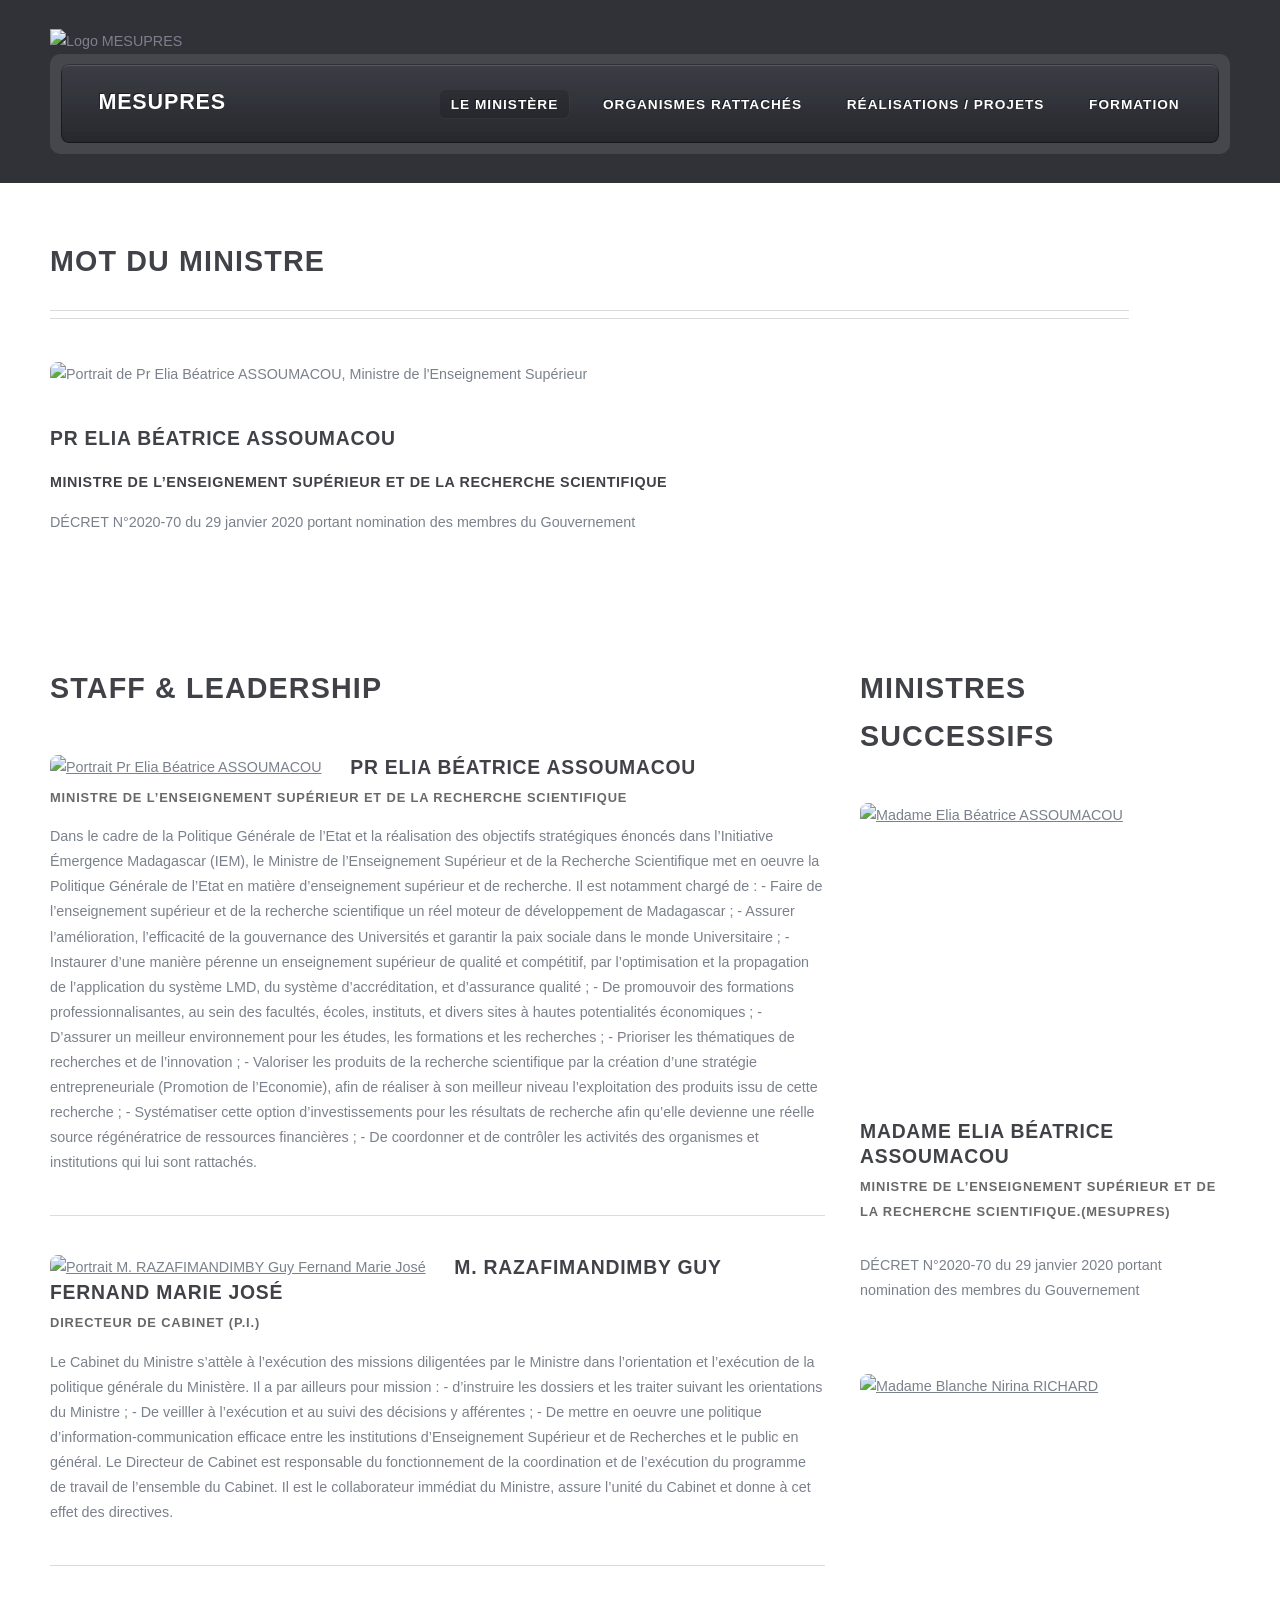
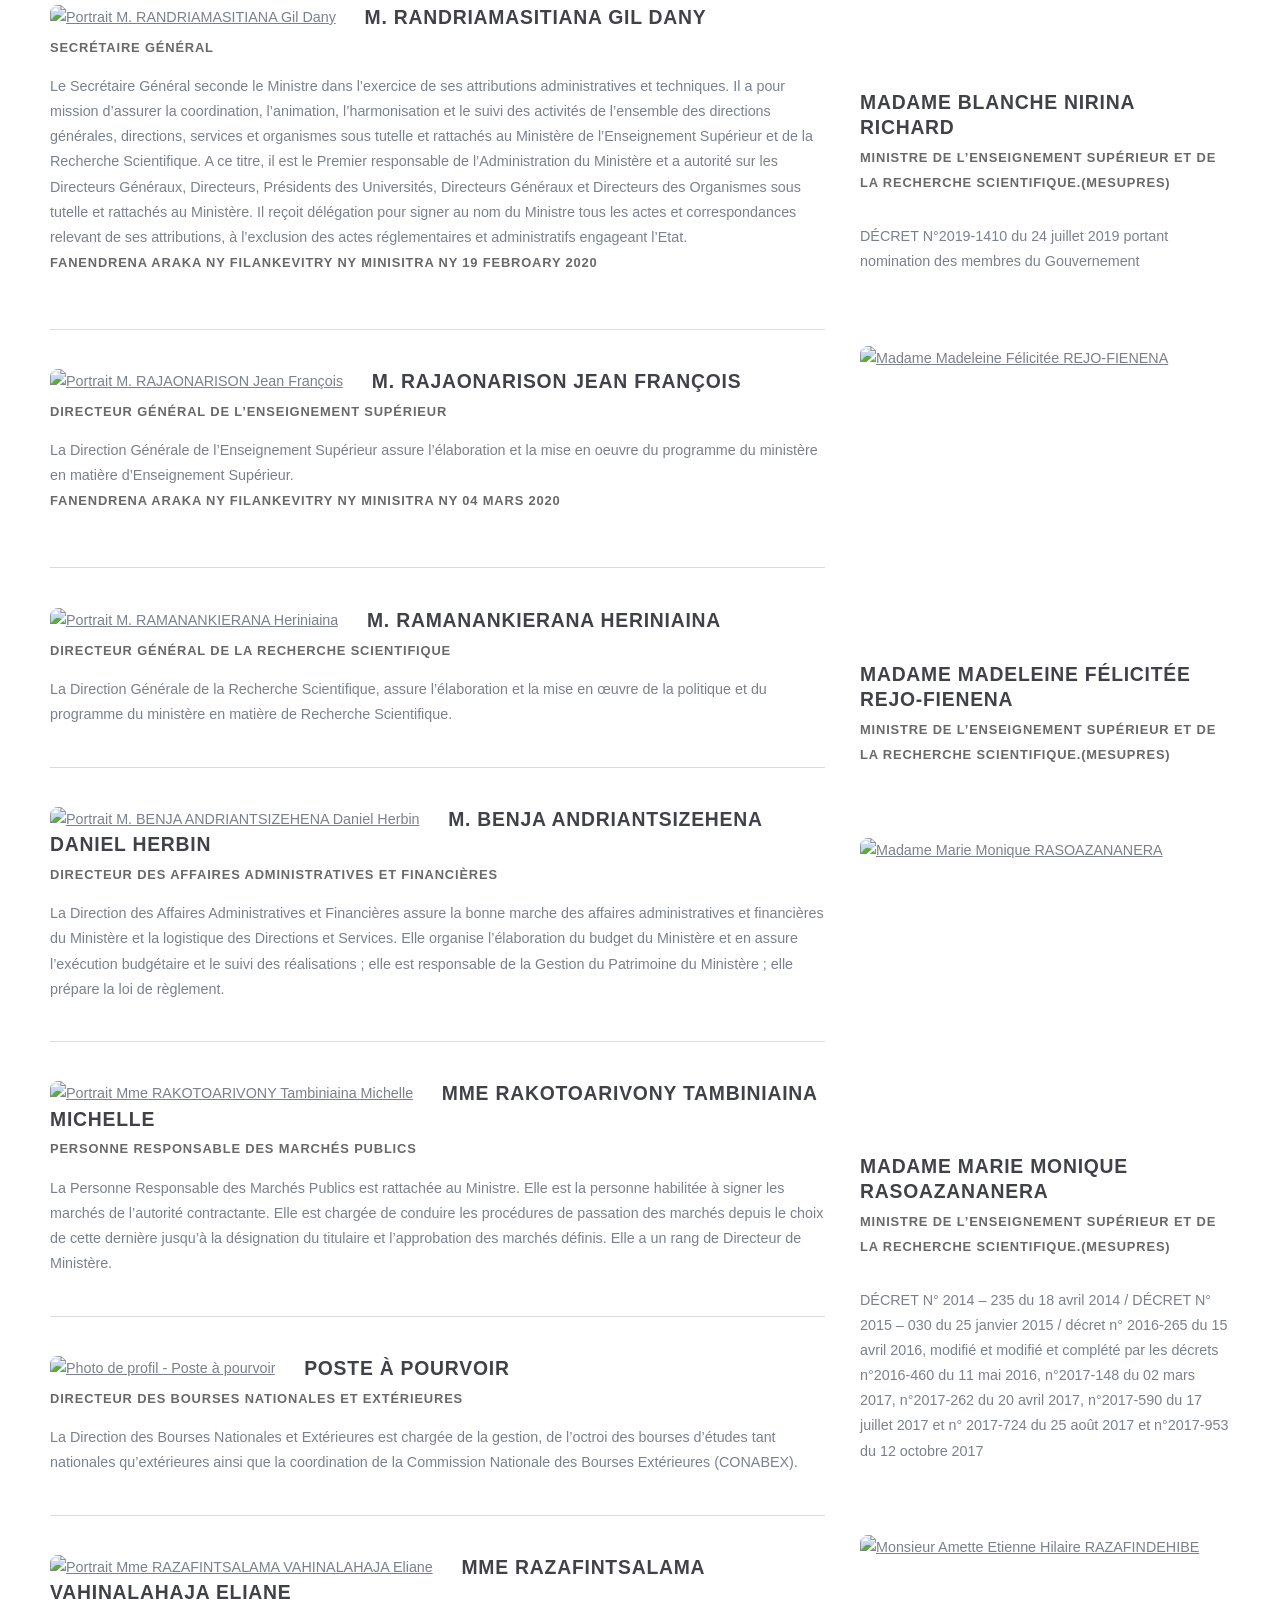
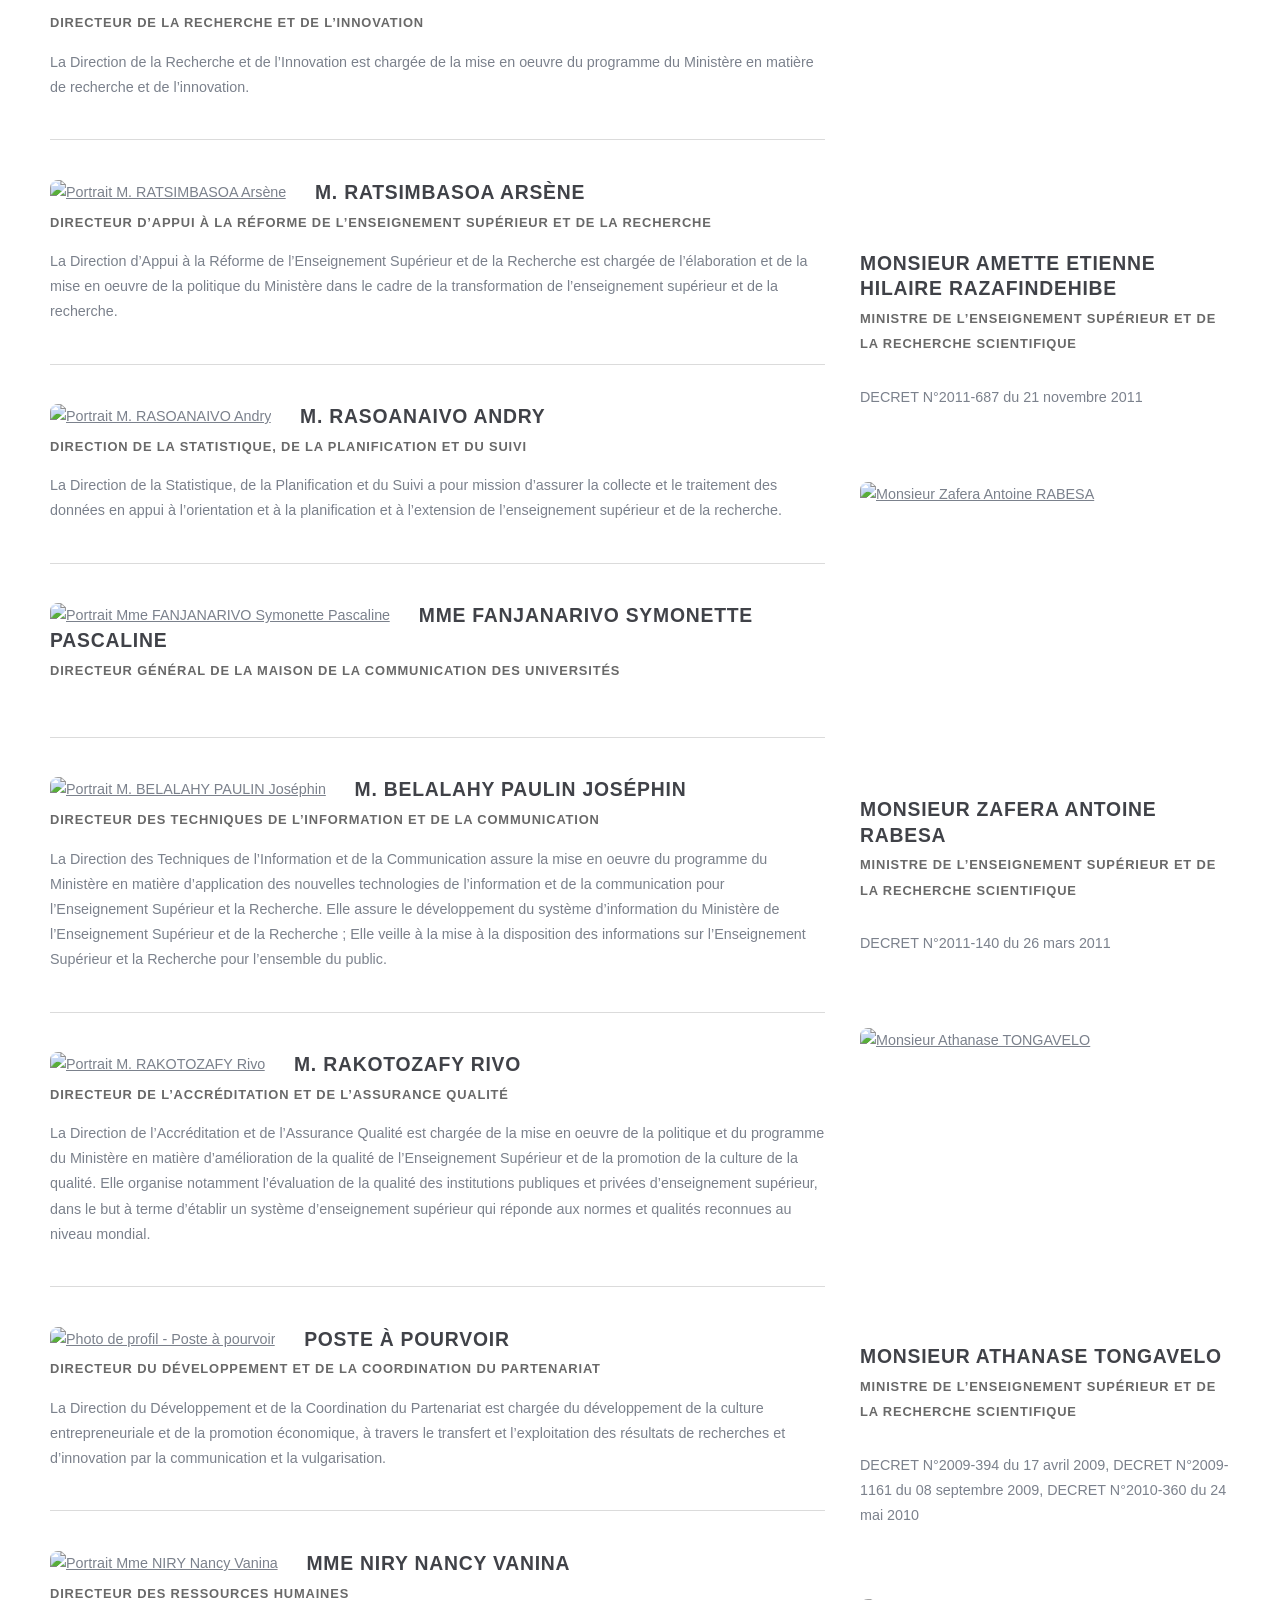
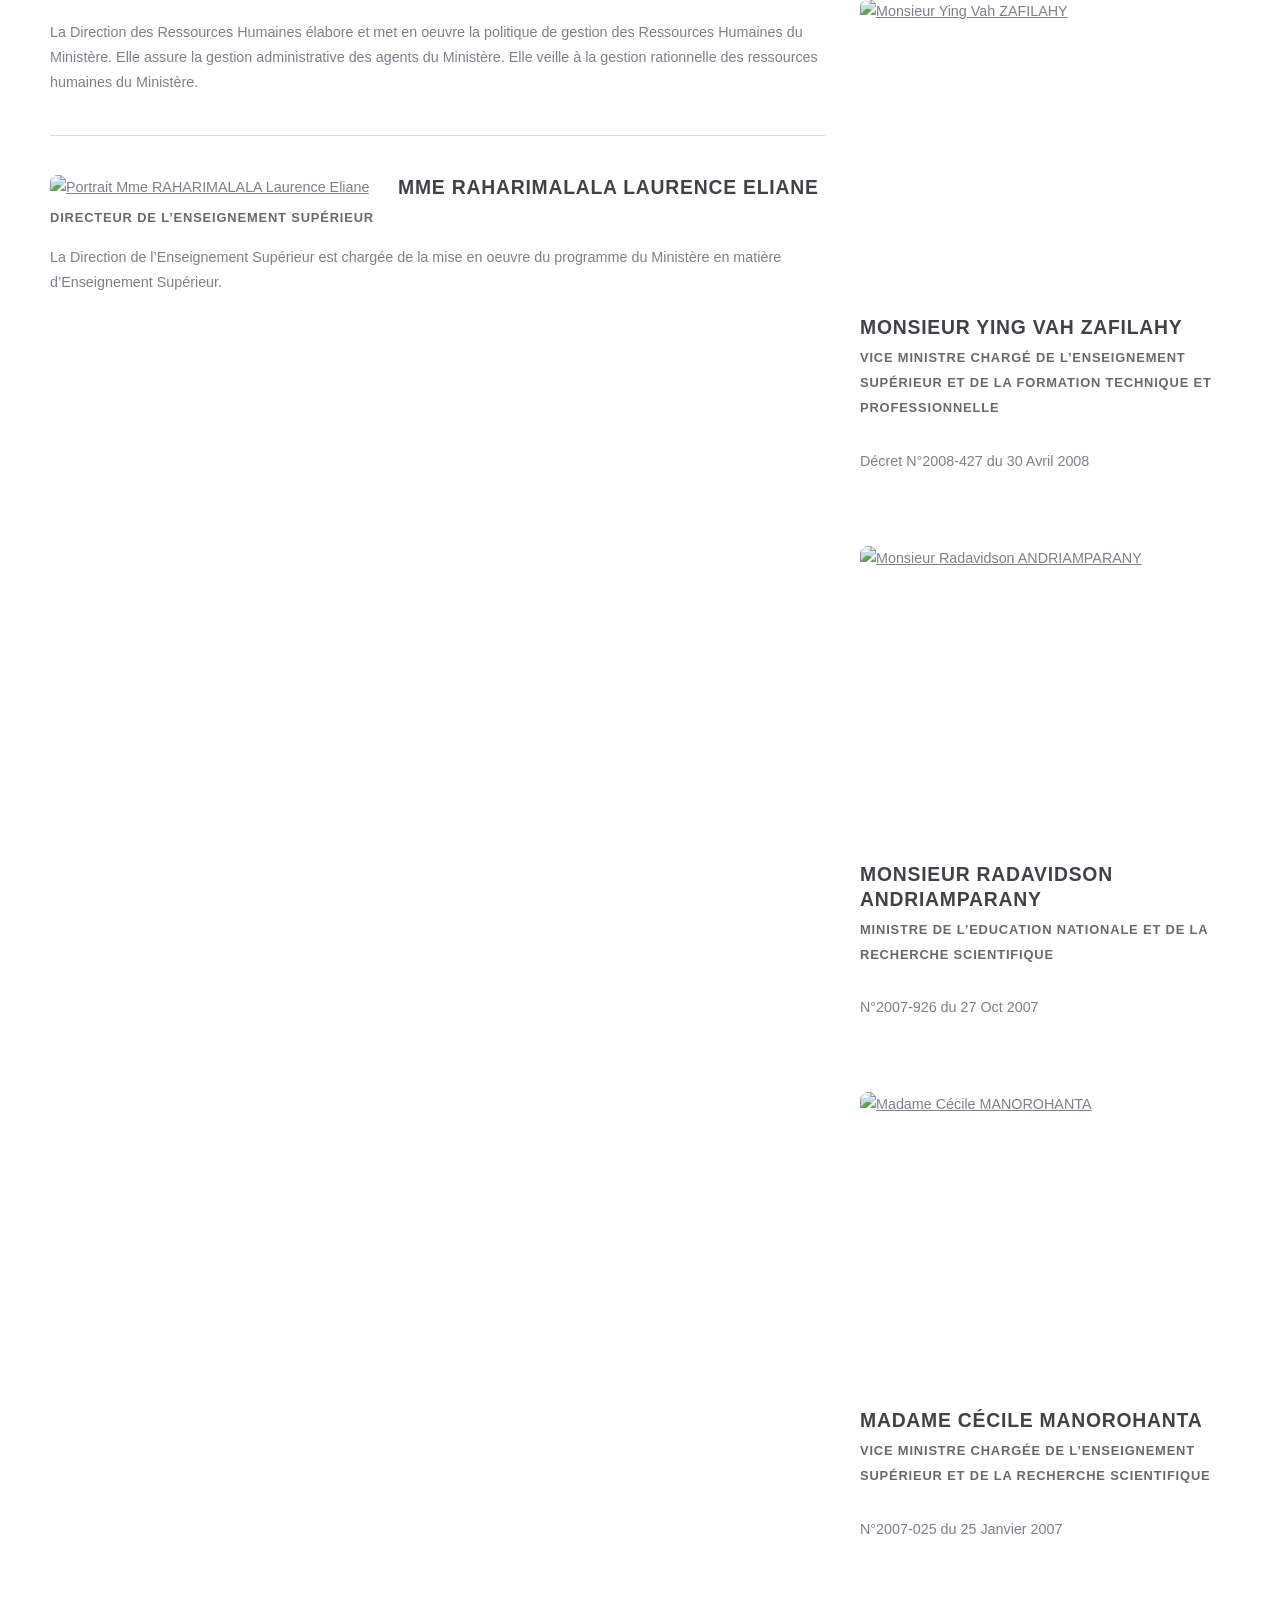
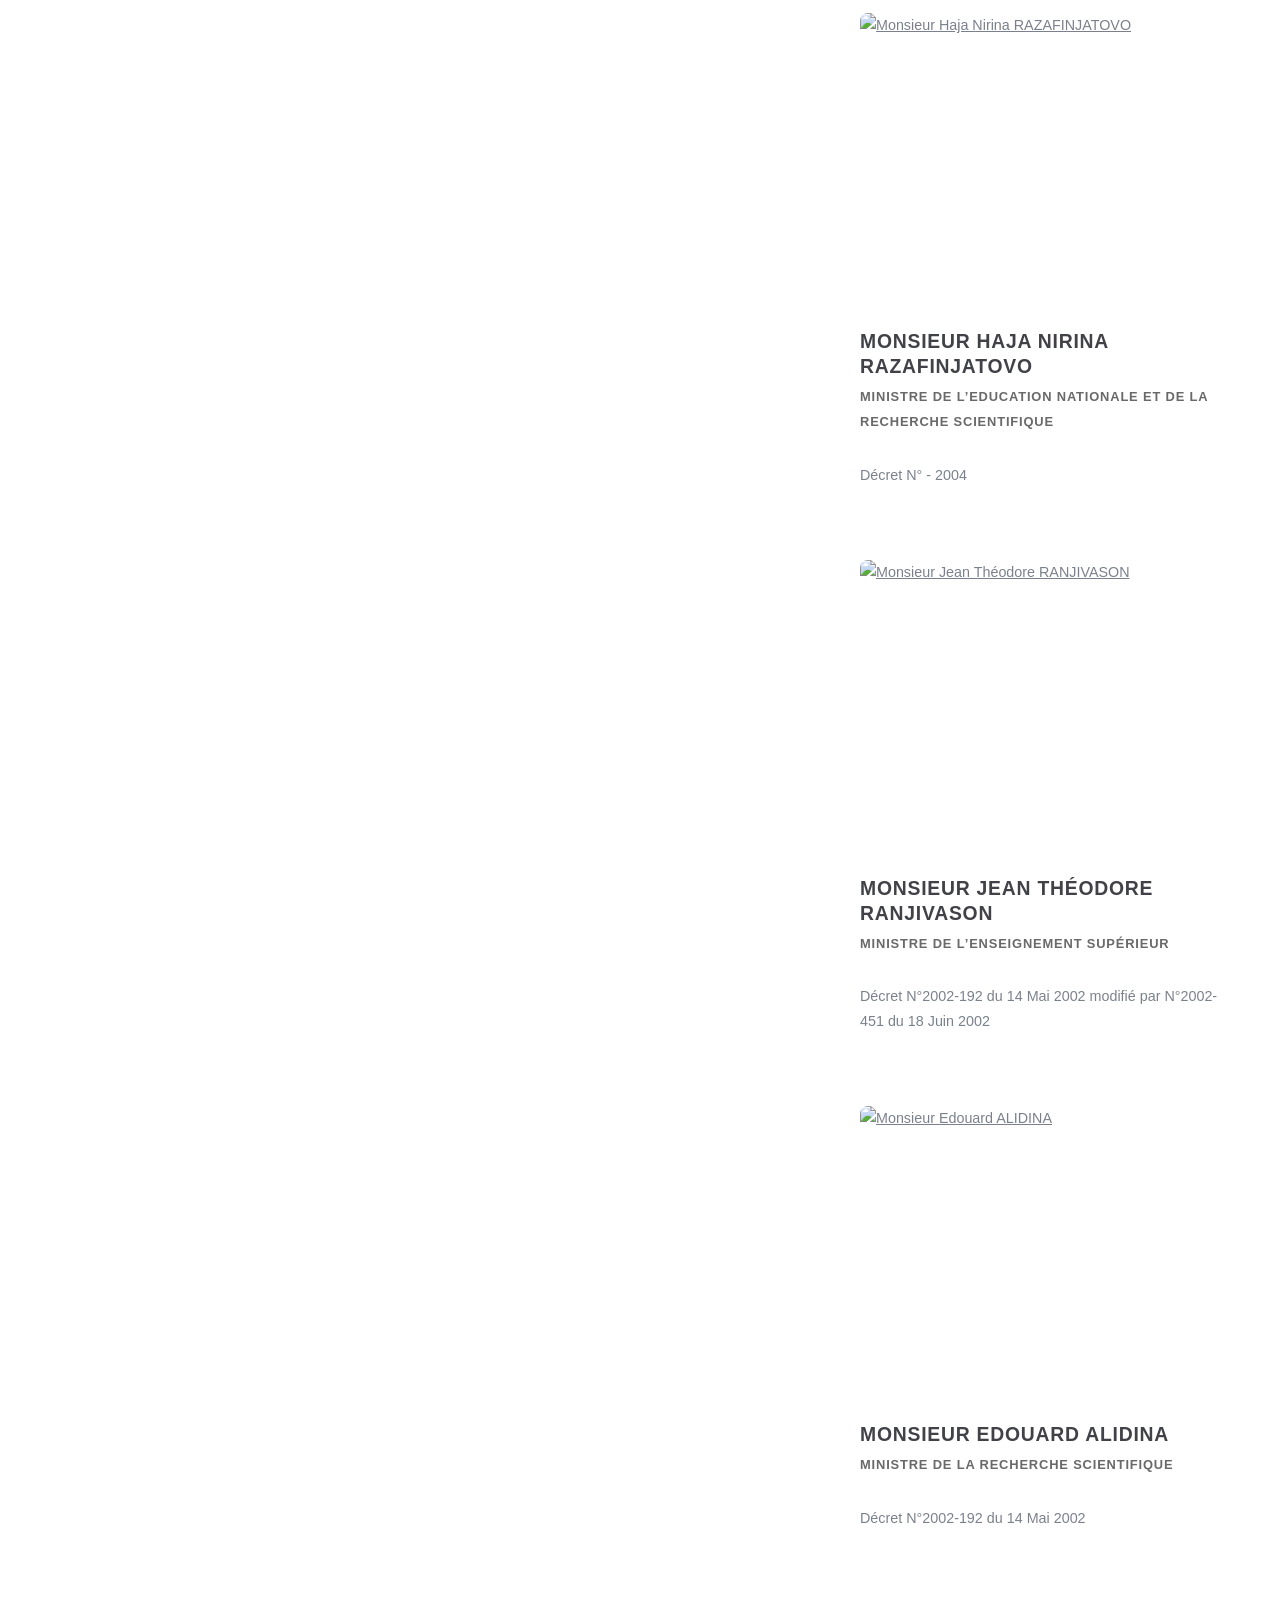
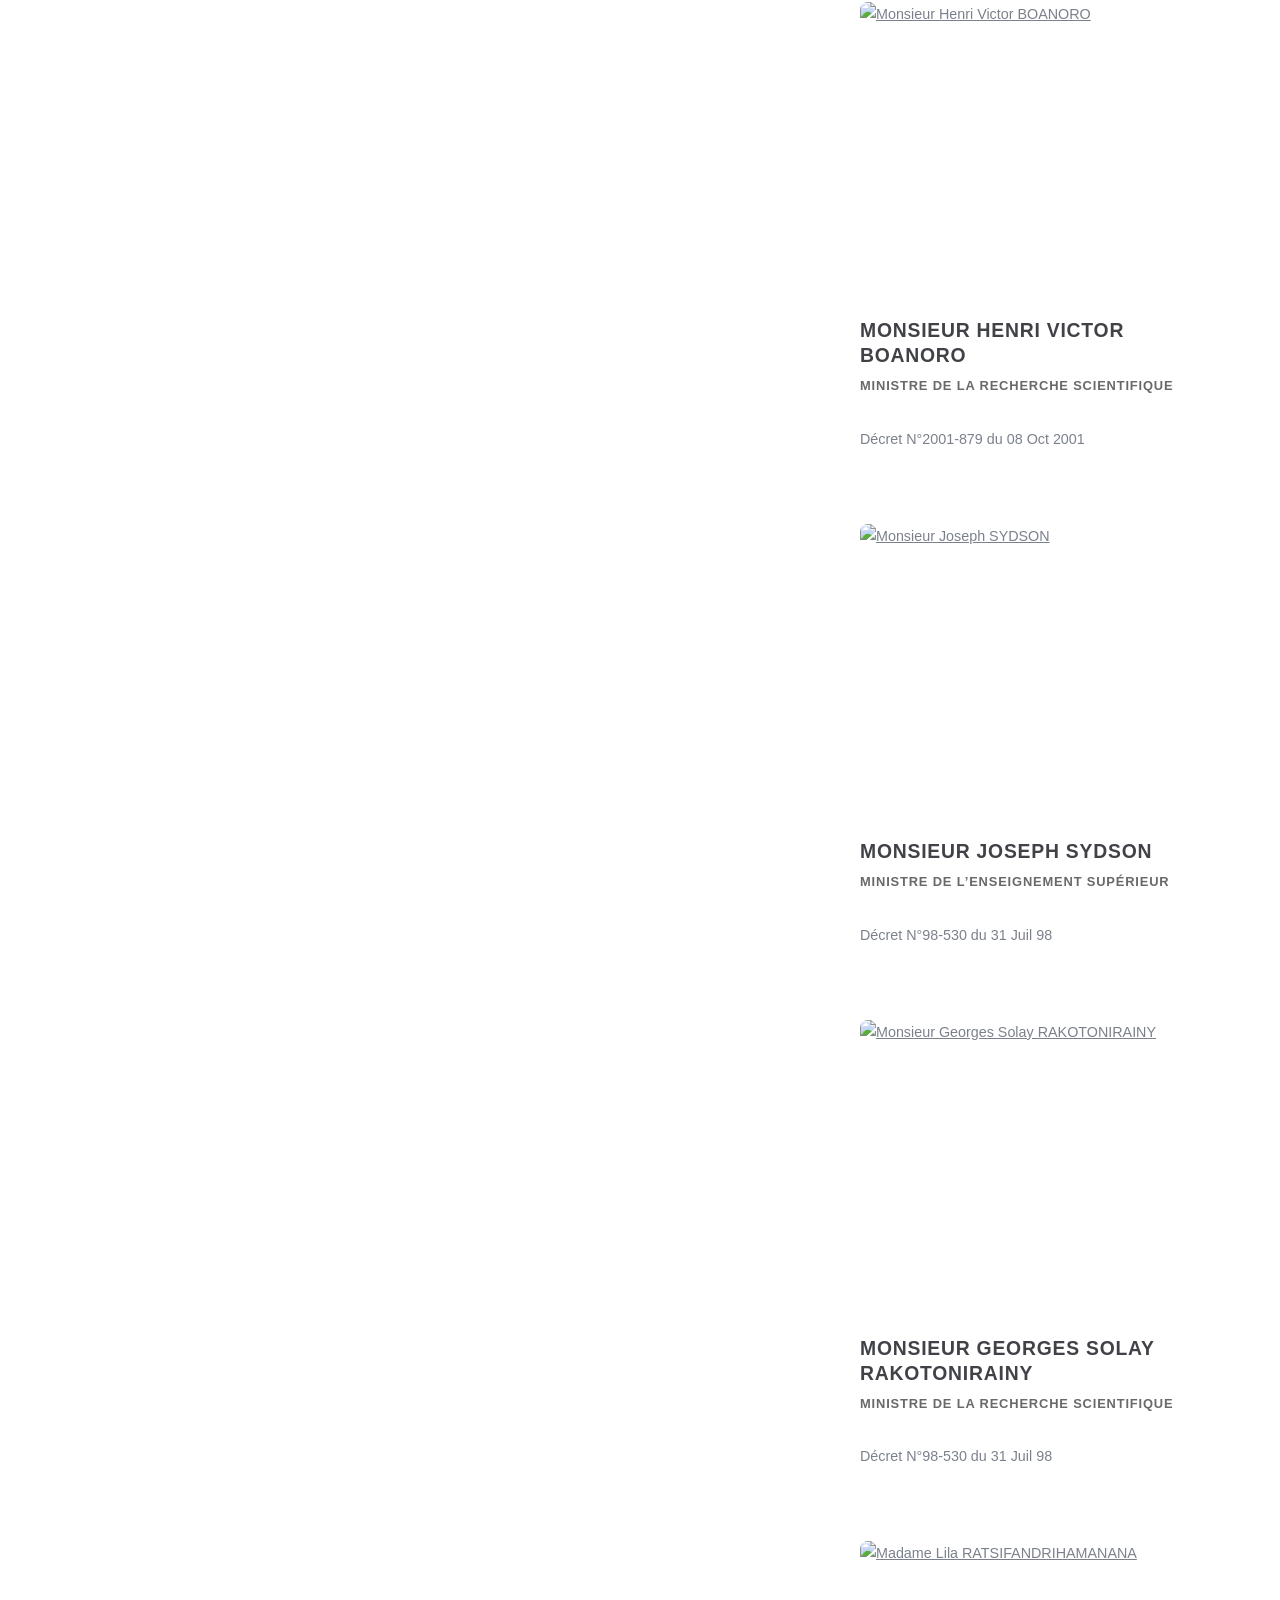
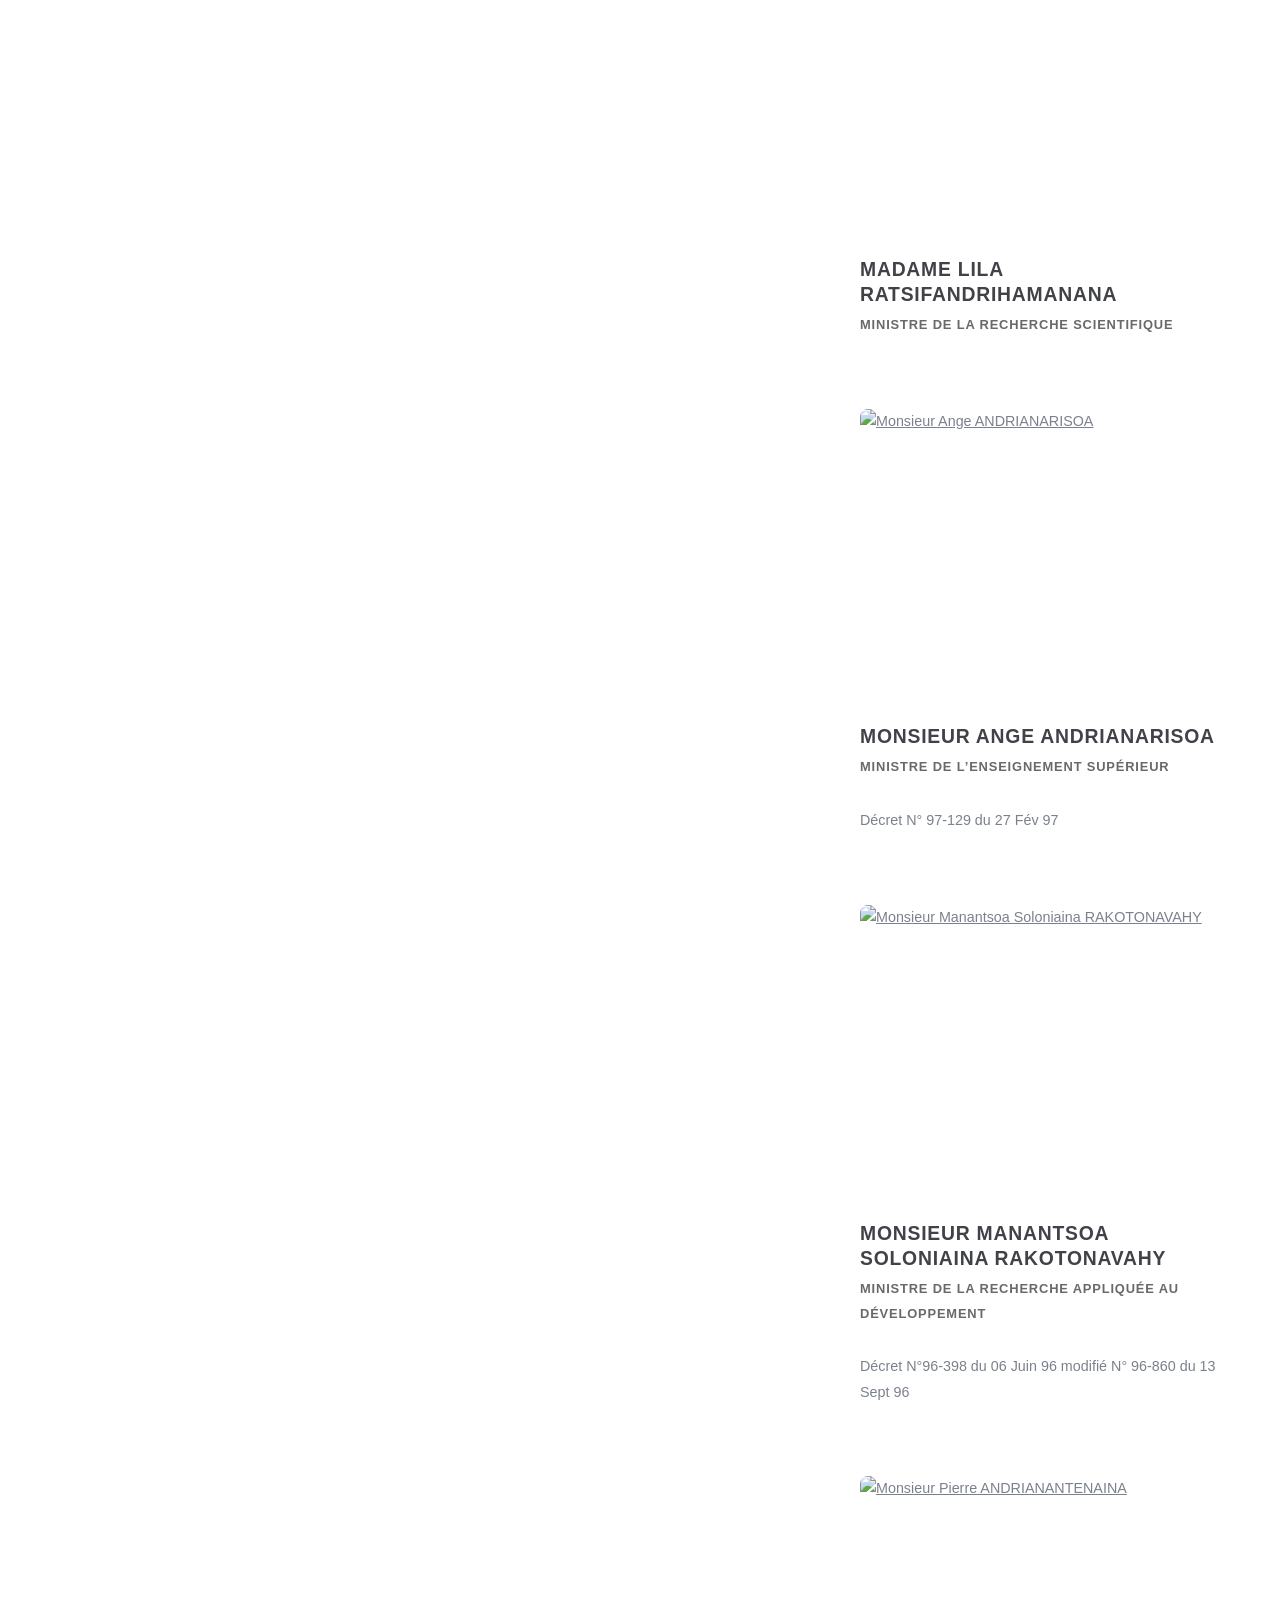
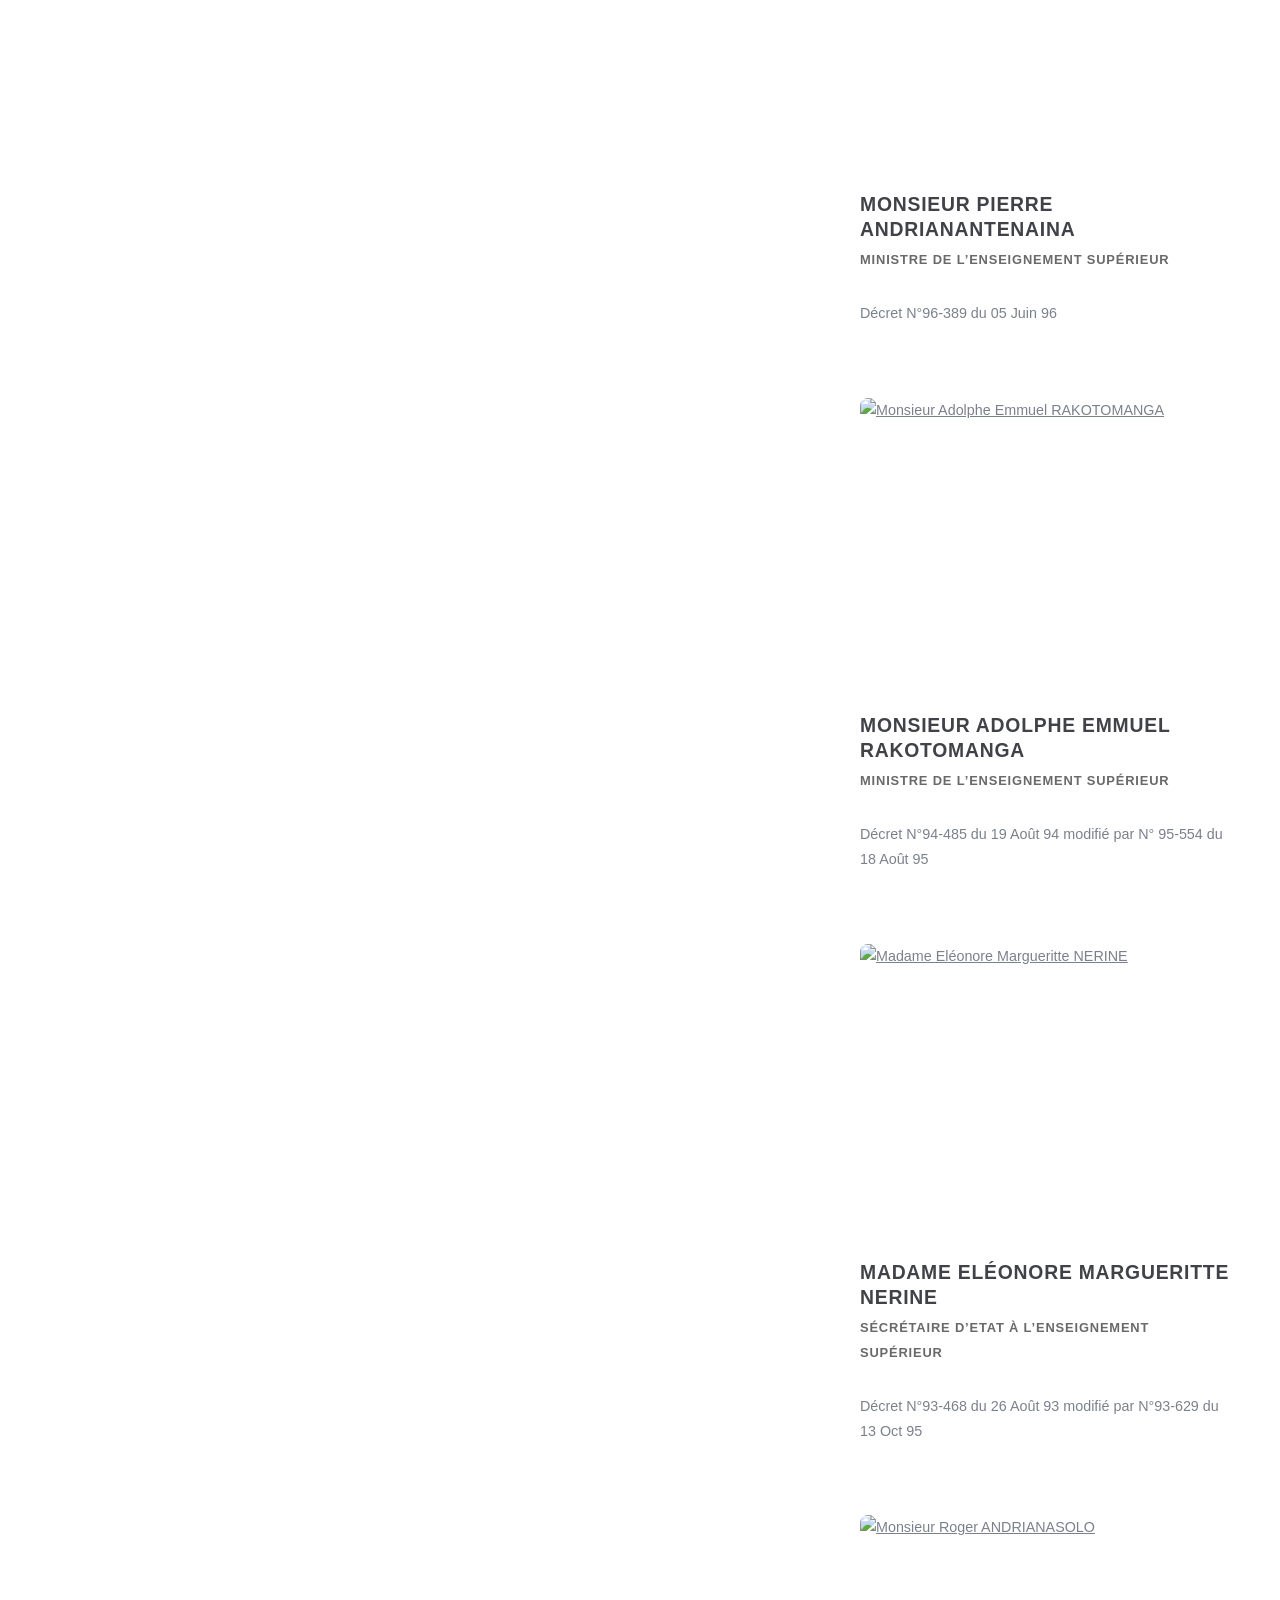
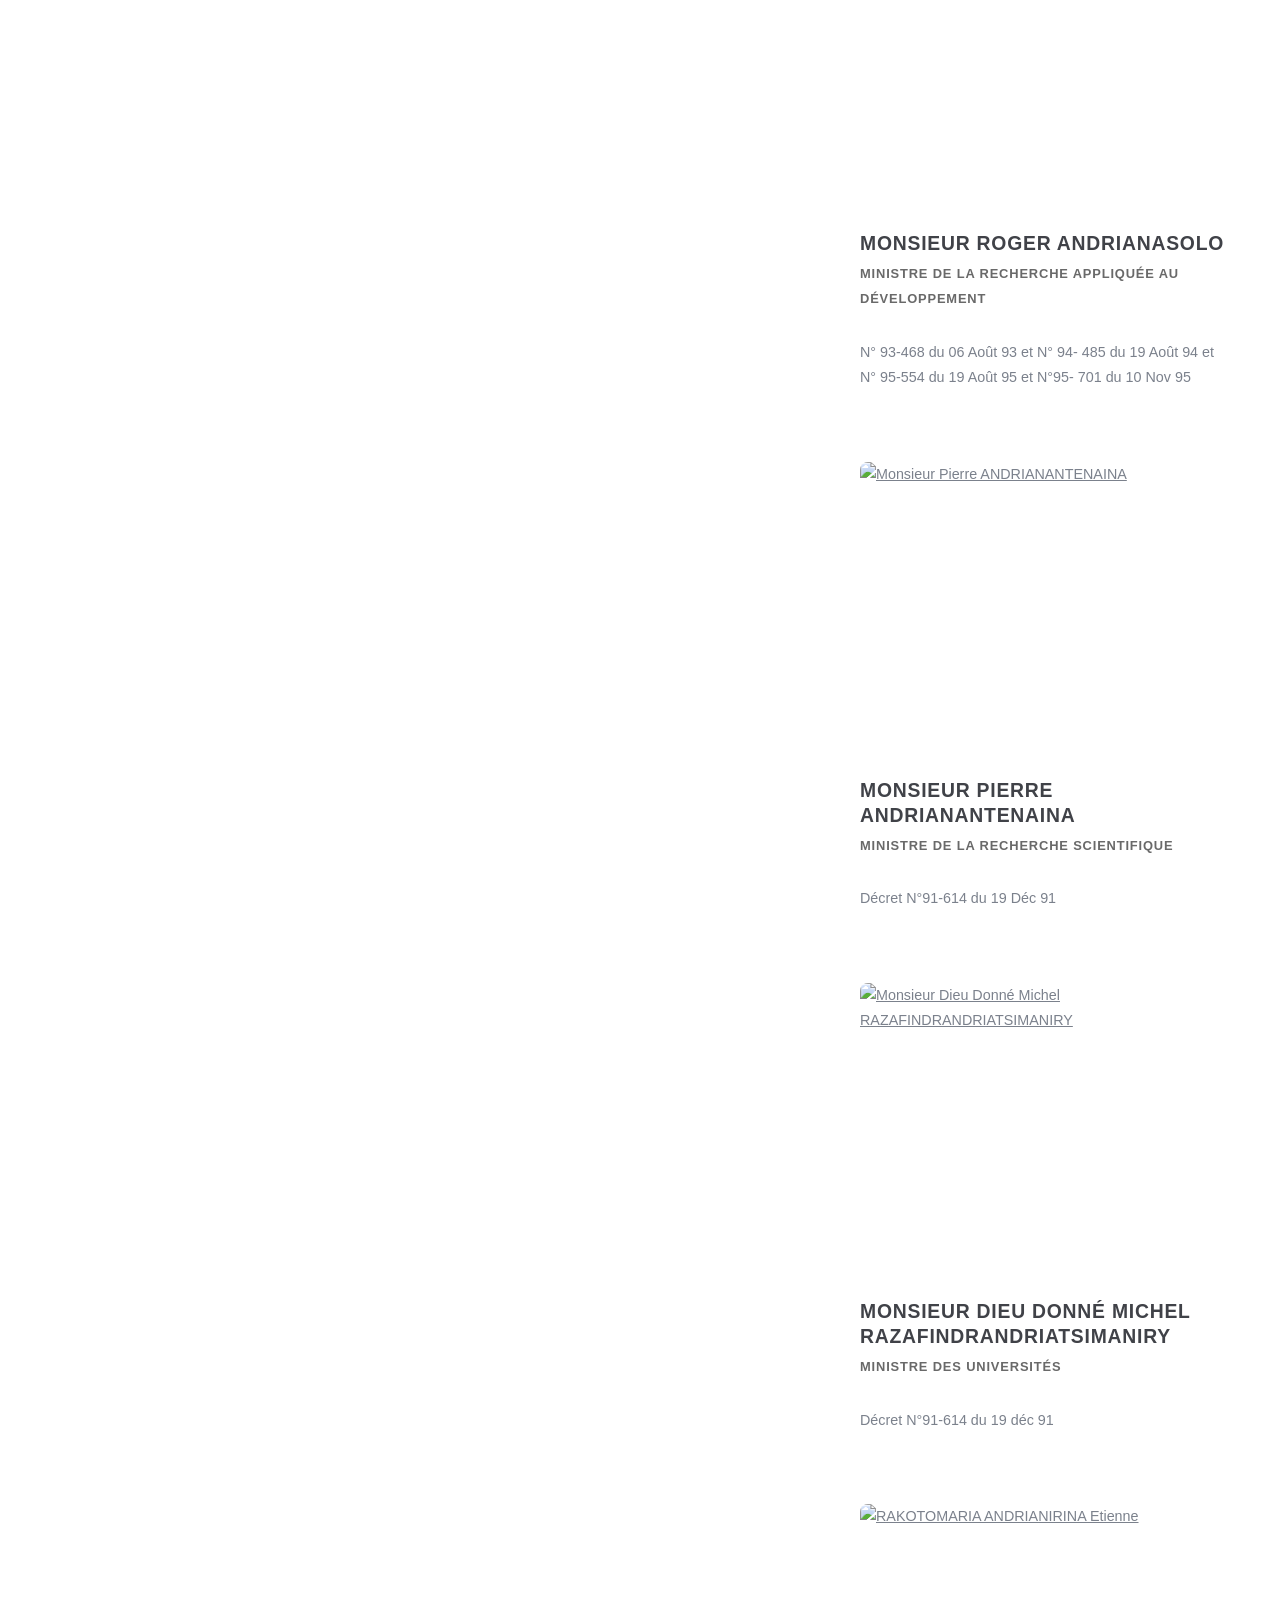
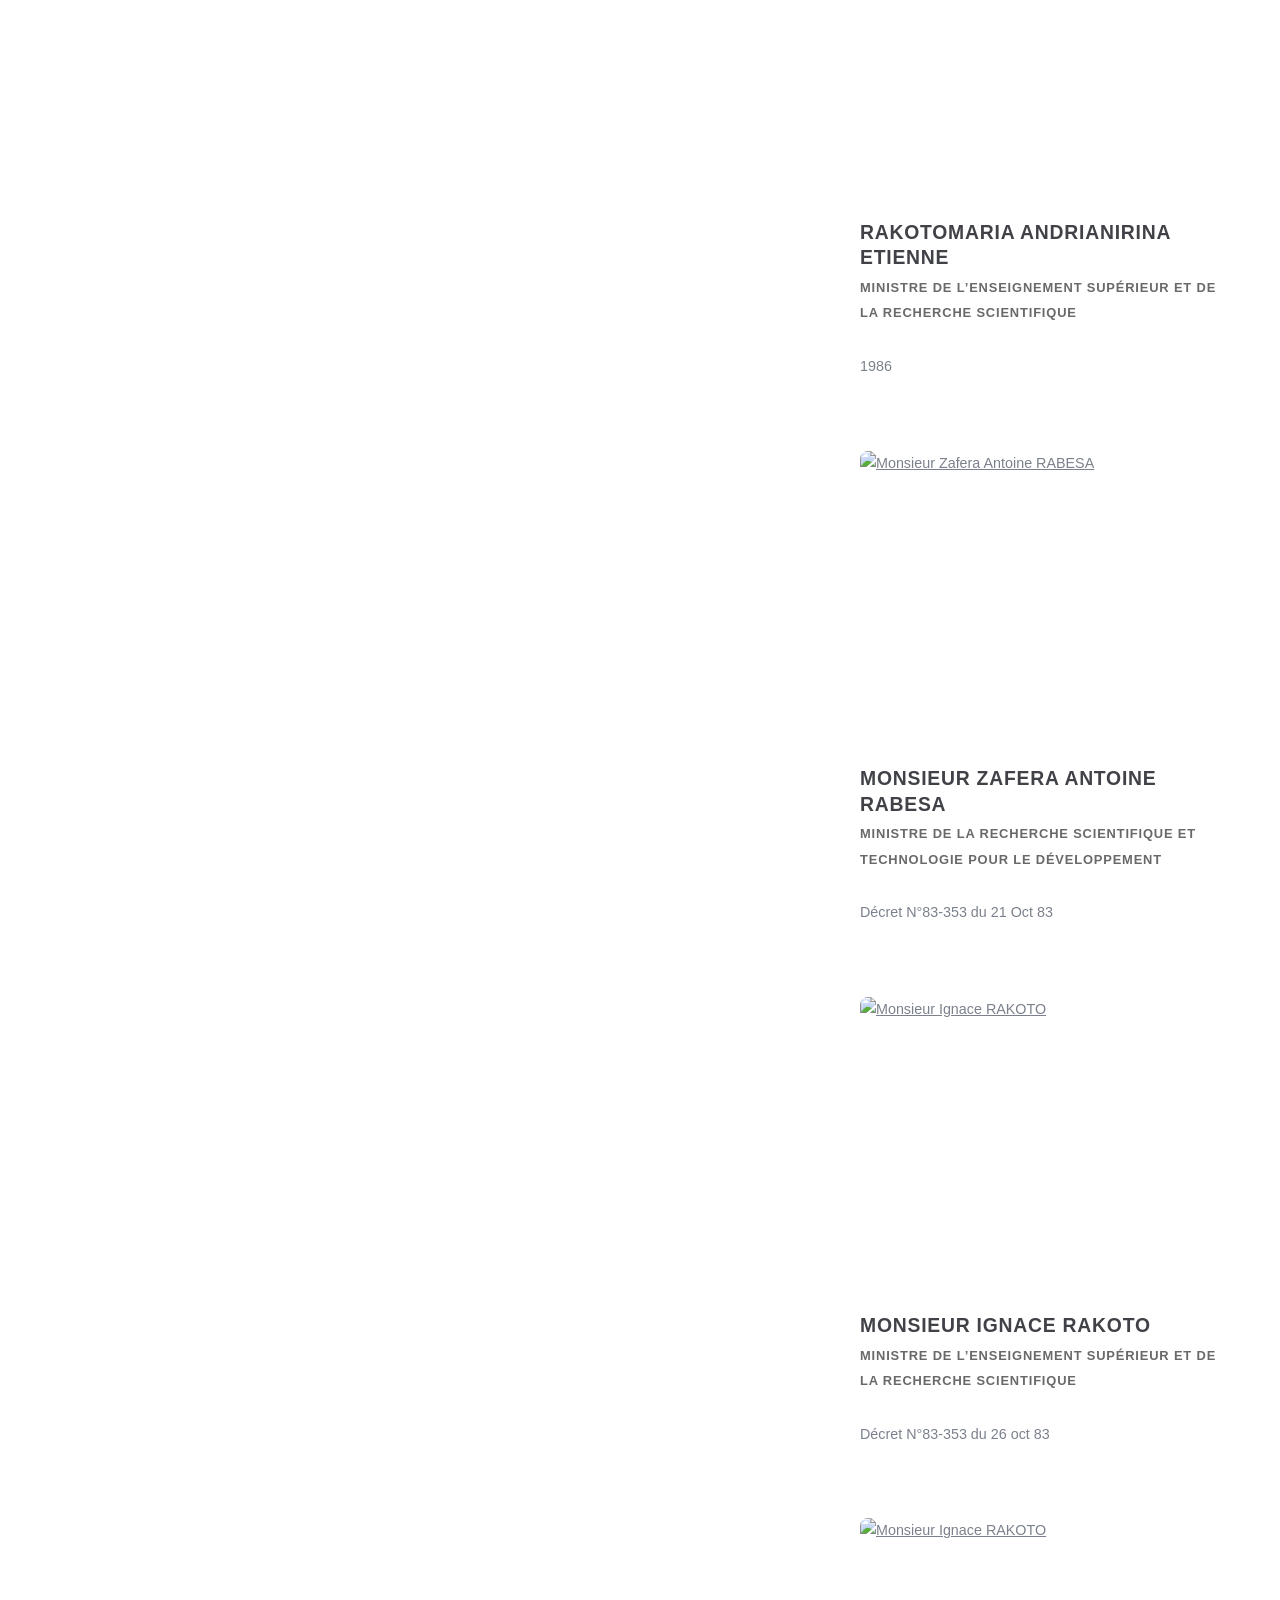
==== commit 05364a3b: "Audit and enhance frontend UX, UI, accessibility, and performance - Perform comprehensive frontend a" ====
--- a/index.html
+++ b/index.html
@@ -1,7 +1,7 @@
 <!DOCTYPE HTML>
 <html lang="fr">
 	<head>
-		<title>Le Ministère - MESuPRES</title>
+		<title>Le ministère - MESUPRES</title>
 		<meta charset="utf-8" />
 		<meta name="viewport" content="width=device-width, initial-scale=1, user-scalable=no" />
 		<link rel="stylesheet" href="assets/css/main.css" />
@@ -11,21 +11,21 @@
 
 			<div id="header-wrapper">
 				<div class="container">
-					<img loading="eager" src="./Photo MESUPRES/logo2.jpg" alt="Logo MESuPRES Ministère de l'Enseignement Supérieur">
+					<img src="./Photo MESUPRES/logo2.jpg" alt="Logo MESUPRES">
 
 						<header id="header">
 							<div class="inner">
 
-									<h1><a href="#" id="logo">MESUPRES</a></h1>
-
-								<nav id="nav">
+									<h1><a href="index.html" id="logo">MESUPRES</a></h1>
+
+								<nav id="nav" aria-label="Navigation principale">
 									<ul>
 										<li class="current_page_item">
 											<a href="index.html">Le ministère</a>
 											<ul>
-												<li><a href="index.html#Mot du ministre">Mot du ministre</a></li>
-												<li><a href="index.html#Staff & leadership">Staff & leadership</a></li>
-												<li><a href="index.html#Ministres successifs">Ministres successifs</a></li>
+												<li><a href="index.html#Mot-du-ministre">Mot du ministre</a></li>
+												<li><a href="index.html#Staff-leadership">Staff &amp; leadership</a></li>
+												<li><a href="index.html#Ministres-successifs">Ministres successifs</a></li>
 												<li><a href="index.html#Organigramme">Organigramme</a></li>
 												<li><a href="index.html#Historique">Historique</a></li>
 											</ul>
@@ -33,15 +33,15 @@
 										<li>
 											<a href="Page_1.html">Organismes rattachés</a>
 											<ul>
-												<li><a href="Page_1.html#Rattachés au ministre">Rattachés au ministre</a></li>
-												<li><a href="Page_1.html#Rattachés à la DGESup">Rattachés à la DGESup</a></li>
-												<li><a href="Page_1.html#Rattachés à la DGRS">Rattachés à la DGRS</a></li>
+												<li><a href="Page_1.html#Rattaches-au-ministre">Rattachés au ministre</a></li>
+												<li><a href="Page_1.html#Rattaches-a-la-DGESup">Rattachés à la DGESup</a></li>
+												<li><a href="Page_1.html#Rattaches-a-la-DGRS">Rattachés à la DGRS</a></li>
 											</ul>
 										</li>
 										<li>
 											<a href="Page_2.html">Réalisations / Projets</a>
 											<ul>
-												<li><a href="Page_2.html#Réalisations">Réalisations</a></li>
+												<li><a href="Page_2.html#Realisations">Réalisations</a></li>
 												<li><a href="Page_2.html#Projets">Projets</a></li>
 											</ul>
 										</li>
@@ -63,8 +63,7 @@
 				</div>
 			</div>
 
-				<main id="main">
-			<div id="main-wrapper">
+				<div id="main-wrapper">
 					<div class="wrapper style2">
 						<div class="inner">
 							<div class="container">
@@ -73,12 +72,12 @@
 										<div id="content">
 
 
-												<article>
+												<article id="Mot-du-ministre">
 													<header class="major">
-														<h2 id="Mot du ministre">Mot du ministre</h2>
-													</header>
-
-													<span class="image featured"><img loading="lazy" src="./Photo MESUPRES/LE MINISTERE/STAFF & LEADERSHIP/arton1024.jpg" alt="Logo MESuPRES Ministère de l'Enseignement Supérieur" /></span>
+														<h2>Mot du ministre</h2>
+													</header>
+
+													<span class="image featured"><img src="./Photo MESUPRES/LE MINISTERE/STAFF & LEADERSHIP/arton1024.jpg" alt="Portrait de Pr Elia Béatrice ASSOUMACOU, Ministre de l'Enseignement Supérieur" /></span>
 													
 													<h3>Pr Elia Béatrice ASSOUMACOU</h3>
 													<h4>Ministre de l’Enseignement Supérieur et de la Recherche Scientifique</h4>
@@ -99,12 +98,12 @@
 								<div class="row">
 									<div class="col-8 col-12-medium">
 
-											<section class="box article-list" id="Staff & leadership">
+											<section class="box article-list" id="Staff-leadership">
 												<h2 class="icon fa-file-alt">Staff & leadership</h2>
 
 
 													<article class="box excerpt">
-														<a href="#" class="image left"><img loading="lazy" src="./Photo MESUPRES/LE MINISTERE/STAFF & LEADERSHIP/arton43.jpg" alt="Logo MESuPRES Ministère de l'Enseignement Supérieur" /></a>
+														<a href="#" class="image left"><img src="./Photo MESUPRES/LE MINISTERE/STAFF & LEADERSHIP/arton43.jpg" alt="Portrait Pr Elia Béatrice ASSOUMACOU" /></a>
 														<div>
 															<header>
 																<h3><a href="#">Pr Elia Béatrice ASSOUMACOU</a></h3>
@@ -127,7 +126,7 @@
 
 
 													<article class="box excerpt">
-														<a href="#" class="image left"><img loading="lazy" src="./Photo MESUPRES/LE MINISTERE/STAFF & LEADERSHIP/arton910.jpg" alt="Logo MESuPRES Ministère de l'Enseignement Supérieur" /></a>
+														<a href="#" class="image left"><img src="./Photo MESUPRES/LE MINISTERE/STAFF & LEADERSHIP/arton910.jpg" alt="Portrait M. RAZAFIMANDIMBY Guy Fernand Marie José" /></a>
 														<div>
 															<header>
 																<h3><a href="#">M. RAZAFIMANDIMBY Guy Fernand Marie José</a></h3>
@@ -144,7 +143,7 @@
 													</article>
 
 													<article class="box excerpt">
-														<a href="#" class="image left"><img loading="lazy" src="./Photo MESUPRES/LE MINISTERE/STAFF & LEADERSHIP/arton911.jpg" alt="Logo MESuPRES Ministère de l'Enseignement Supérieur" /></a>
+														<a href="#" class="image left"><img src="./Photo MESUPRES/LE MINISTERE/STAFF & LEADERSHIP/arton911.jpg" alt="Portrait M. RANDRIAMASITIANA Gil Dany" /></a>
 														<div>
 															<header>
 																<h3><a href="#">M. RANDRIAMASITIANA Gil Dany</a></h3>
@@ -165,7 +164,7 @@
 													</article>
 
 													<article class="box excerpt">
-														<a href="#" class="image left"><img loading="lazy" src="Photo MESUPRES/LE MINISTERE/STAFF & LEADERSHIP/arton912.jpg" alt="Logo MESuPRES Ministère de l'Enseignement Supérieur" /></a>
+														<a href="#" class="image left"><img src="./Photo MESUPRES/LE MINISTERE/STAFF & LEADERSHIP/arton912.jpg" alt="Portrait M. RAJAONARISON Jean François" /></a>
 														<div>
 															<header>
 																<h3><a href="#">M. RAJAONARISON Jean François</a></h3>
@@ -181,7 +180,7 @@
 													</article>
 
 													<article class="box excerpt">
-														<a href="#" class="image left"><img loading="lazy" src="./Photo MESUPRES/LE MINISTERE/STAFF & LEADERSHIP/arton913.jpg" alt="Logo MESuPRES Ministère de l'Enseignement Supérieur" /></a>
+														<a href="#" class="image left"><img src="./Photo MESUPRES/LE MINISTERE/STAFF & LEADERSHIP/arton913.jpg" alt="Portrait M. RAMANANKIERANA Heriniaina" /></a>
 														<div>
 															<header>
 																<h3><a href="#">M. RAMANANKIERANA Heriniaina</a></h3>
@@ -194,7 +193,7 @@
 													</article>
 
 													<article class="box excerpt">
-														<a href="#" class="image left"><img loading="lazy" src="./Photo MESUPRES/LE MINISTERE/STAFF & LEADERSHIP/arton914.jpg" alt="Logo MESuPRES Ministère de l'Enseignement Supérieur" /></a>
+														<a href="#" class="image left"><img src="./Photo MESUPRES/LE MINISTERE/STAFF & LEADERSHIP/arton914.jpg" alt="Portrait M. BENJA ANDRIANTSIZEHENA Daniel Herbin" /></a>
 														<div>
 															<header>
 																<h3><a href="#">M. BENJA ANDRIANTSIZEHENA Daniel Herbin</a></h3>
@@ -208,7 +207,7 @@
 													</article>
 
 													<article class="box excerpt">
-														<a href="#" class="image left"><img loading="lazy" src="Photo MESUPRES/LE MINISTERE/STAFF & LEADERSHIP/arton915.jpg" alt="Logo MESuPRES Ministère de l'Enseignement Supérieur" /></a>
+														<a href="#" class="image left"><img src="./Photo MESUPRES/LE MINISTERE/STAFF & LEADERSHIP/arton915.jpg" alt="Portrait Mme RAKOTOARIVONY Tambiniaina Michelle" /></a>
 														<div>
 															<header>
 																<h3><a href="#">Mme RAKOTOARIVONY Tambiniaina Michelle</a></h3>
@@ -223,10 +222,10 @@
 													</article>
 
 													<article class="box excerpt">
-														<a href="#" class="image left"><img loading="lazy" src="./Photo MESUPRES/LE MINISTERE/STAFF & LEADERSHIP/arton916.jpg" alt="Logo MESuPRES Ministère de l'Enseignement Supérieur" /></a>
-														<div>
-															<header>
-																<h3><a href="#">xxxxxxxxx</a></h3>
+														<a href="#" class="image left"><img src="./Photo MESUPRES/LE MINISTERE/STAFF & LEADERSHIP/arton916.jpg" alt="Photo de profil - Poste à pourvoir" /></a>
+														<div>
+															<header>
+																<h3><a href="#">Poste à pourvoir</a></h3>
 																<span class="date">Directeur des Bourses Nationales et Extérieures</span>
 															</header>
 															<p>La Direction des Bourses Nationales et Extérieures est chargée de la gestion, 
@@ -237,7 +236,7 @@
 													</article>
 
 													<article class="box excerpt">
-														<a href="#" class="image left"><img loading="lazy" src="./Photo MESUPRES/LE MINISTERE/STAFF & LEADERSHIP/arton917.jpg" alt="Logo MESuPRES Ministère de l'Enseignement Supérieur" /></a>
+														<a href="#" class="image left"><img src="./Photo MESUPRES/LE MINISTERE/STAFF & LEADERSHIP/arton917.jpg" alt="Portrait Mme RAZAFINTSALAMA VAHINALAHAJA Eliane" /></a>
 														<div>
 															<header>
 																<h3><a href="#">Mme RAZAFINTSALAMA VAHINALAHAJA Eliane</a></h3>
@@ -250,7 +249,7 @@
 													</article>
 
 													<article class="box excerpt">
-														<a href="#" class="image left"><img loading="lazy" src="./Photo MESUPRES/LE MINISTERE/STAFF & LEADERSHIP/arton918.jpg" alt="Logo MESuPRES Ministère de l'Enseignement Supérieur" /></a>
+														<a href="#" class="image left"><img src="./Photo MESUPRES/LE MINISTERE/STAFF & LEADERSHIP/arton918.jpg" alt="Portrait M. RATSIMBASOA Arsène" /></a>
 														<div>
 															<header>
 																<h3><a href="#">M. RATSIMBASOA Arsène</a></h3>
@@ -264,7 +263,7 @@
 													</article>
 
 													<article class="box excerpt">
-														<a href="#" class="image left"><img loading="lazy" src="./Photo MESUPRES/LE MINISTERE/STAFF & LEADERSHIP/arton919.jpg" alt="Logo MESuPRES Ministère de l'Enseignement Supérieur" /></a>
+														<a href="#" class="image left"><img src="./Photo MESUPRES/LE MINISTERE/STAFF & LEADERSHIP/arton919.jpg" alt="Portrait M. RASOANAIVO Andry" /></a>
 														<div>
 															<header>
 																<h3><a href="#">M. RASOANAIVO Andry</a></h3>
@@ -277,7 +276,7 @@
 													</article>
 
 													<article class="box excerpt">
-														<a href="#" class="image left"><img loading="lazy" src="./Photo MESUPRES/LE MINISTERE/STAFF & LEADERSHIP/arton920.jpg" alt="Logo MESuPRES Ministère de l'Enseignement Supérieur" /></a>
+														<a href="#" class="image left"><img src="./Photo MESUPRES/LE MINISTERE/STAFF & LEADERSHIP/arton920.jpg" alt="Portrait Mme FANJANARIVO Symonette Pascaline" /></a>
 														<div>
 															<header>
 																<h3><a href="#">Mme FANJANARIVO Symonette Pascaline</a></h3>
@@ -290,7 +289,7 @@
 													</article>
 
 													<article class="box excerpt">
-														<a href="#" class="image left"><img loading="lazy" src="./Photo MESUPRES/LE MINISTERE/STAFF & LEADERSHIP/arton921.jpg" alt="Logo MESuPRES Ministère de l'Enseignement Supérieur" /></a>
+														<a href="#" class="image left"><img src="./Photo MESUPRES/LE MINISTERE/STAFF & LEADERSHIP/arton921.jpg" alt="Portrait M. BELALAHY PAULIN Joséphin" /></a>
 														<div>
 															<header>
 																<h3><a href="#">M. BELALAHY PAULIN Joséphin</a></h3>
@@ -305,7 +304,7 @@
 													</article>
 
 													<article class="box excerpt">
-														<a href="#" class="image left"><img loading="lazy" src="./Photo MESUPRES/LE MINISTERE/STAFF & LEADERSHIP/arton922.jpg" alt="Logo MESuPRES Ministère de l'Enseignement Supérieur" /></a>
+														<a href="#" class="image left"><img src="./Photo MESUPRES/LE MINISTERE/STAFF & LEADERSHIP/arton922.jpg" alt="Portrait M. RAKOTOZAFY Rivo" /></a>
 														<div>
 															<header>
 																<h3><a href="#">M. RAKOTOZAFY Rivo</a></h3>
@@ -320,10 +319,10 @@
 													</article>
 
 													<article class="box excerpt">
-														<a href="#" class="image left"><img loading="lazy" src="./Photo MESUPRES/LE MINISTERE/STAFF & LEADERSHIP/arton916.jpg" alt="Logo MESuPRES Ministère de l'Enseignement Supérieur" /></a>
-														<div>
-															<header>
-																<h3><a href="#">xxxxxxxxxxxxxxxxxxxxxxxx</a></h3>
+														<a href="#" class="image left"><img src="./Photo MESUPRES/LE MINISTERE/STAFF & LEADERSHIP/arton916.jpg" alt="Photo de profil - Poste à pourvoir" /></a>
+														<div>
+															<header>
+																<h3><a href="#">Poste à pourvoir</a></h3>
 																<span class="date">Directeur du Développement et de la Coordination du Partenariat</span>
 															</header>
 															<p>La Direction du Développement et de la Coordination du Partenariat est chargée du développement de la culture entrepreneuriale et de la promotion économique, 
@@ -333,7 +332,7 @@
 													</article>
 
 													<article class="box excerpt">
-														<a href="#" class="image left"><img loading="lazy" src="./Photo MESUPRES/LE MINISTERE/STAFF & LEADERSHIP/arton924.jpg" alt="Logo MESuPRES Ministère de l'Enseignement Supérieur" /></a>
+														<a href="#" class="image left"><img src="./Photo MESUPRES/LE MINISTERE/STAFF & LEADERSHIP/arton924.jpg" alt="Portrait Mme NIRY Nancy Vanina" /></a>
 														<div>
 															<header>
 																<h3><a href="#">Mme NIRY Nancy Vanina</a></h3>
@@ -347,7 +346,7 @@
 													</article>
 
 													<article class="box excerpt">
-														<a href="#" class="image left"><img loading="lazy" src="./Photo MESUPRES/LE MINISTERE/STAFF & LEADERSHIP/arton939.jpg" alt="Logo MESuPRES Ministère de l'Enseignement Supérieur" /></a>
+														<a href="#" class="image left"><img src="./Photo MESUPRES/LE MINISTERE/STAFF & LEADERSHIP/arton939.jpg" alt="Portrait Mme RAHARIMALALA Laurence Eliane" /></a>
 														<div>
 															<header>
 																<h3><a href="#">Mme RAHARIMALALA Laurence Eliane</a></h3>
@@ -362,10 +361,10 @@
 									</div>
 									<div class="col-4 col-12-medium">
 
-											<section class="box spotlight">
-												<h2 class="icon fa-file-alt" id="Ministres successifs">Ministres successifs</h2>
-												<article>
-													<a href="#" class="image featured"><img loading="lazy" src="./Photo MESUPRES/MINISTRES SUCCESSIFS/arton1026.jpg" class="d-block w-100" height="280" alt="Logo MESuPRES Ministère de l'Enseignement Supérieur"></a>
+											<section class="box spotlight" id="Ministres-successifs">
+												<h2 class="icon fa-file-alt">Ministres successifs</h2>
+												<article>
+													<a href="#" class="image featured"><img src="./Photo MESUPRES/MINISTRES SUCCESSIFS/arton1026.jpg" class="d-block w-100" height="280" alt="Madame Elia Béatrice ASSOUMACOU"></a>
 													<header>
 														<h3><a href="#">Madame Elia Béatrice ASSOUMACOU</a></h3>
 														<p>Ministre de l’Enseignement Supérieur et de la Recherche Scientifique.(MESupReS)</p>
@@ -374,7 +373,7 @@
 												</article>
 
 												<article>
-													<a href="#" class="image featured"><img loading="lazy" src="./Photo MESUPRES/MINISTRES SUCCESSIFS/arton902.jpg" class="d-block w-100" height="280"  alt="Logo MESuPRES Ministère de l'Enseignement Supérieur"></a>
+													<a href="#" class="image featured"><img src="./Photo MESUPRES/MINISTRES SUCCESSIFS/arton902.jpg" class="d-block w-100" height="280"  alt="Madame Blanche Nirina RICHARD"></a>
 													<header>
 														<h3><a href="#">Madame Blanche Nirina RICHARD</a></h3>
 														<p>Ministre de l’Enseignement Supérieur et de la Recherche Scientifique.(MESupReS)</p>
@@ -383,7 +382,7 @@
 												</article>
 
 												<article>
-													<a href="#" class="image featured"><img loading="lazy" src="./Photo MESUPRES/MINISTRES SUCCESSIFS/arton732.jpg" class="d-block w-100" height="280"  alt="Logo MESuPRES Ministère de l'Enseignement Supérieur"></a>
+													<a href="#" class="image featured"><img src="./Photo MESUPRES/MINISTRES SUCCESSIFS/arton732.jpg" class="d-block w-100" height="280"  alt="Madame Madeleine Félicitée REJO-FIENENA"></a>
 													<header>
 														<h3><a href="#">Madame Madeleine Félicitée REJO-FIENENA</a></h3>
 														<p>Ministre de l’Enseignement Supérieur et de la Recherche Scientifique.(MESupReS)</p>
@@ -391,7 +390,7 @@
 												</article>
 
 												<article>
-													<a href="#" class="image featured"><img loading="lazy" src="./Photo MESUPRES/MINISTRES SUCCESSIFS/arton328.jpg" class="d-block w-100" height="280"  alt="Logo MESuPRES Ministère de l'Enseignement Supérieur"></a>
+													<a href="#" class="image featured"><img src="./Photo MESUPRES/MINISTRES SUCCESSIFS/arton328.jpg" class="d-block w-100" height="280"  alt="Madame Marie Monique RASOAZANANERA"></a>
 													<header>
 														<h3><a href="#">Madame Marie Monique RASOAZANANERA</a></h3>
 														<p>Ministre de l’Enseignement Supérieur et de la Recherche Scientifique.(MESupReS)</p>
@@ -404,7 +403,7 @@
 												</article>
 
 												<article>
-													<a href="#" class="image featured"><img loading="lazy" src="./Photo MESUPRES/MINISTRES SUCCESSIFS/arton160.jpg" class="d-block w-100" height="280" alt="Logo MESuPRES Ministère de l'Enseignement Supérieur"></a>
+													<a href="#" class="image featured"><img src="./Photo MESUPRES/MINISTRES SUCCESSIFS/arton160.jpg" class="d-block w-100" height="280" alt="Monsieur Amette Etienne Hilaire RAZAFINDEHIBE"></a>
 													<header>
 														<h3><a href="#">Monsieur Amette Etienne Hilaire RAZAFINDEHIBE</a></h3>
 														<p>Ministre de l’Enseignement Supérieur et de la Recherche Scientifique</p>
@@ -413,7 +412,7 @@
 												</article>
 
 												<article>
-													<a href="#" class="image featured"><img loading="lazy" src="./Photo MESUPRES/MINISTRES SUCCESSIFS/arton140.jpg" class="d-block w-100" height="280" alt="Logo MESuPRES Ministère de l'Enseignement Supérieur"></a>
+													<a href="#" class="image featured"><img src="./Photo MESUPRES/MINISTRES SUCCESSIFS/arton140.jpg" class="d-block w-100" height="280" alt="Monsieur Zafera Antoine RABESA"></a>
 													<header>
 														<h3><a href="#">Monsieur Zafera Antoine RABESA</a></h3>
 														<p>Ministre de l’Enseignement Supérieur et de la Recherche Scientifique</p>
@@ -422,7 +421,7 @@
 												</article>
 
 												<article>
-													<a href="#" class="image featured"><img loading="lazy" src="./Photo MESUPRES/MINISTRES SUCCESSIFS/arton137.jpg" class="d-block w-100" height="280" alt="Logo MESuPRES Ministère de l'Enseignement Supérieur"></a>
+													<a href="#" class="image featured"><img src="./Photo MESUPRES/MINISTRES SUCCESSIFS/arton137.jpg" class="d-block w-100" height="280" alt="Monsieur Athanase TONGAVELO"></a>
 													<header>
 														<h3><a href="#">Monsieur Athanase TONGAVELO</a></h3>
 														<p>Ministre de l’Enseignement Supérieur et de la Recherche Scientifique</p>
@@ -431,7 +430,7 @@
 												</article>
 
 												<article>
-													<a href="#" class="image featured"><img loading="lazy" src="./Photo MESUPRES/MINISTRES SUCCESSIFS/arton84.jpg" class="d-block w-100" height="280" alt="Logo MESuPRES Ministère de l'Enseignement Supérieur"></a>
+													<a href="#" class="image featured"><img src="./Photo MESUPRES/MINISTRES SUCCESSIFS/arton84.jpg" class="d-block w-100" height="280" alt="Monsieur Ying Vah ZAFILAHY"></a>
 													<header>
 														<h3><a href="#">Monsieur Ying Vah ZAFILAHY</a></h3>
 														<p>Vice Ministre chargé de l’Enseignement Supérieur Et de la Formation Technique et Professionnelle</p>
@@ -440,7 +439,7 @@
 												</article>
 
 												<article>
-													<a href="#" class="image featured"><img loading="lazy" src="./Photo MESUPRES/MINISTRES SUCCESSIFS/arton83.jpg" class="d-block w-100" height="280" alt="Logo MESuPRES Ministère de l'Enseignement Supérieur"></a>
+													<a href="#" class="image featured"><img src="./Photo MESUPRES/MINISTRES SUCCESSIFS/arton83.jpg" class="d-block w-100" height="280" alt="Monsieur Radavidson ANDRIAMPARANY"></a>
 													<header>
 														<h3><a href="#">Monsieur Radavidson ANDRIAMPARANY</a></h3>
 														<p>Ministre de l’Education Nationale et de la Recherche Scientifique</p>
@@ -449,7 +448,7 @@
 												</article>
 
 												<article>
-													<a href="#" class="image featured"><img loading="lazy" src="./Photo MESUPRES/MINISTRES SUCCESSIFS/arton916.jpg" class="d-block w-100" height="280" alt="Logo MESuPRES Ministère de l'Enseignement Supérieur"></a>
+													<a href="#" class="image featured"><img src="./Photo MESUPRES/MINISTRES SUCCESSIFS/arton916.jpg" class="d-block w-100" height="280" alt="Madame Cécile MANOROHANTA"></a>
 													<header>
 														<h3><a href="#">Madame Cécile MANOROHANTA</a></h3>
 														<p>Vice Ministre chargée de l’enseignement Supérieur et de la Recherche Scientifique</p>
@@ -458,7 +457,7 @@
 												</article>
 
 												<article>
-													<a href="#" class="image featured"><img loading="lazy" src="./Photo MESUPRES/MINISTRES SUCCESSIFS/arton81.jpg" class="d-block w-100" height="280" alt="Logo MESuPRES Ministère de l'Enseignement Supérieur"></a>
+													<a href="#" class="image featured"><img src="./Photo MESUPRES/MINISTRES SUCCESSIFS/arton81.jpg" class="d-block w-100" height="280" alt="Monsieur Haja Nirina RAZAFINJATOVO"></a>
 													<header>
 														<h3><a href="#">Monsieur Haja Nirina RAZAFINJATOVO</a></h3>
 														<p>Ministre de l’Education Nationale et de la Recherche Scientifique</p>
@@ -467,7 +466,7 @@
 												</article>
 
 												<article>
-													<a href="#" class="image featured"><img loading="lazy" src="./Photo MESUPRES/MINISTRES SUCCESSIFS/arton80.jpg" class="d-block w-100" height="280" alt="Logo MESuPRES Ministère de l'Enseignement Supérieur"></a>
+													<a href="#" class="image featured"><img src="./Photo MESUPRES/MINISTRES SUCCESSIFS/arton80.jpg" class="d-block w-100" height="280" alt="Monsieur Jean Théodore RANJIVASON"></a>
 													<header>
 														<h3><a href="#">Monsieur Jean Théodore RANJIVASON</a></h3>
 														<p>Ministre de l’Enseignement Supérieur</p>
@@ -476,7 +475,7 @@
 												</article>
 
 												<article>
-													<a href="#" class="image featured"><img loading="lazy" src="Photo MESUPRES/MINISTRES SUCCESSIFS/arton70.jpg" class="d-block w-100" height="280" alt="Logo MESuPRES Ministère de l'Enseignement Supérieur"></a>
+													<a href="#" class="image featured"><img src="./Photo MESUPRES/MINISTRES SUCCESSIFS/arton70.jpg" class="d-block w-100" height="280" alt="Monsieur Edouard ALIDINA"></a>
 													<header>
 														<h3>Monsieur Edouard ALIDINA<a href="#"></a></h3>
 														<p>Ministre de la Recherche Scientifique</p>
@@ -485,7 +484,7 @@
 												</article>
 
 												<article>
-													<a href="#" class="image featured"><img loading="lazy" src="Photo MESUPRES/MINISTRES SUCCESSIFS/arton78.jpg" class="d-block w-100" height="280" alt="Logo MESuPRES Ministère de l'Enseignement Supérieur"></a>
+													<a href="#" class="image featured"><img src="./Photo MESUPRES/MINISTRES SUCCESSIFS/arton78.jpg" class="d-block w-100" height="280" alt="Monsieur Henri Victor BOANORO"></a>
 													<header>
 														<h3><a href="#">Monsieur Henri Victor BOANORO</a></h3>
 														<p>Ministre de la Recherche Scientifique</p>
@@ -494,7 +493,7 @@
 												</article>
 
 												<article>
-													<a href="#" class="image featured"><img loading="lazy" src="Photo MESUPRES/MINISTRES SUCCESSIFS/arton77.jpg" class="d-block w-100" height="280" alt="Logo MESuPRES Ministère de l'Enseignement Supérieur"></a>
+													<a href="#" class="image featured"><img src="./Photo MESUPRES/MINISTRES SUCCESSIFS/arton77.jpg" class="d-block w-100" height="280" alt="Monsieur Joseph SYDSON"></a>
 													<header>
 														<h3><a href="#">Monsieur Joseph SYDSON</a></h3>
 														<p>Ministre de l’Enseignement Supérieur</p>
@@ -503,7 +502,7 @@
 												</article>
 
 												<article>
-													<a href="#" class="image featured"><img loading="lazy" src="Photo MESUPRES/MINISTRES SUCCESSIFS/arton76.jpg" class="d-block w-100" height="280" alt="Logo MESuPRES Ministère de l'Enseignement Supérieur"></a>
+													<a href="#" class="image featured"><img src="./Photo MESUPRES/MINISTRES SUCCESSIFS/arton76.jpg" class="d-block w-100" height="280" alt="Monsieur Georges Solay RAKOTONIRAINY"></a>
 													<header>
 														<h3><a href="#">Monsieur Georges Solay RAKOTONIRAINY</a></h3>
 														<p>Ministre de la Recherche Scientifique</p>
@@ -512,7 +511,7 @@
 												</article>
 
 												<article>
-													<a href="#" class="image featured"><img loading="lazy" src="Photo MESUPRES/MINISTRES SUCCESSIFS/arton75.jpg" class="d-block w-100" height="280" alt="Logo MESuPRES Ministère de l'Enseignement Supérieur"></a>
+													<a href="#" class="image featured"><img src="./Photo MESUPRES/MINISTRES SUCCESSIFS/arton75.jpg" class="d-block w-100" height="280" alt="Madame Lila RATSIFANDRIHAMANANA"></a>
 													<header>
 														<h3><a href="#">Madame Lila RATSIFANDRIHAMANANA</a></h3>
 														<p>Ministre de la Recherche Scientifique</p>
@@ -520,7 +519,7 @@
 												</article>
 
 												<article>
-													<a href="#" class="image featured"><img loading="lazy" src="Photo MESUPRES/MINISTRES SUCCESSIFS/arton74.jpg" class="d-block w-100" height="280" alt="Logo MESuPRES Ministère de l'Enseignement Supérieur"></a>
+													<a href="#" class="image featured"><img src="./Photo MESUPRES/MINISTRES SUCCESSIFS/arton74.jpg" class="d-block w-100" height="280" alt="Monsieur Ange ANDRIANARISOA"></a>
 													<header>
 														<h3><a href="#">Monsieur Ange ANDRIANARISOA</a></h3>
 														<p>Ministre de l’Enseignement Supérieur</p>
@@ -529,7 +528,7 @@
 												</article>
 
 												<article>
-													<a href="#" class="image featured"><img loading="lazy" src="Photo MESUPRES/MINISTRES SUCCESSIFS/arton73.png" class="d-block w-100" height="280" alt="Logo MESuPRES Ministère de l'Enseignement Supérieur"></a>
+													<a href="#" class="image featured"><img src="./Photo MESUPRES/MINISTRES SUCCESSIFS/arton73.png" class="d-block w-100" height="280" alt="Monsieur Manantsoa Soloniaina RAKOTONAVAHY"></a>
 													<header>
 														<h3><a href="#">Monsieur Manantsoa Soloniaina RAKOTONAVAHY</a></h3>
 														<p>Ministre de la Recherche Appliquée au Développement</p>
@@ -538,7 +537,7 @@
 												</article>
 
 												<article>
-													<a href="#" class="image featured"><img loading="lazy" src="Photo MESUPRES/MINISTRES SUCCESSIFS/arton72.jpg" class="d-block w-100" height="280" alt="Logo MESuPRES Ministère de l'Enseignement Supérieur"></a>
+													<a href="#" class="image featured"><img src="./Photo MESUPRES/MINISTRES SUCCESSIFS/arton72.jpg" class="d-block w-100" height="280" alt="Monsieur Pierre ANDRIANANTENAINA"></a>
 													<header>
 														<h3><a href="#">Monsieur Pierre ANDRIANANTENAINA</a></h3>
 														<p>Ministre de l’Enseignement Supérieur</p>
@@ -547,7 +546,7 @@
 												</article>
 
 												<article>
-													<a href="#" class="image featured"><img loading="lazy" src="Photo MESUPRES/MINISTRES SUCCESSIFS/arton71.jpg" class="d-block w-100" height="280" alt="Logo MESuPRES Ministère de l'Enseignement Supérieur"></a>
+													<a href="#" class="image featured"><img src="./Photo MESUPRES/MINISTRES SUCCESSIFS/arton71.jpg" class="d-block w-100" height="280" alt="Monsieur Adolphe Emmuel RAKOTOMANGA"></a>
 													<header>
 														<h3><a href="#">Monsieur Adolphe Emmuel RAKOTOMANGA</a></h3>
 														<p>Ministre de l’Enseignement Supérieur</p>
@@ -556,7 +555,7 @@
 												</article>
 
 												<article>
-													<a href="#" class="image featured"><img loading="lazy" src="Photo MESUPRES/MINISTRES SUCCESSIFS/arton70.jpg" class="d-block w-100" height="280" alt="Logo MESuPRES Ministère de l'Enseignement Supérieur"></a>
+													<a href="#" class="image featured"><img src="./Photo MESUPRES/MINISTRES SUCCESSIFS/arton70.jpg" class="d-block w-100" height="280" alt="Madame Eléonore Margueritte NERINE"></a>
 													<header>
 														<h3><a href="#">Madame Eléonore Margueritte NERINE</a></h3>
 														<p>Sécrétaire d’Etat à l’Enseignement Supérieur</p>
@@ -565,7 +564,7 @@
 												</article>
 
 												<article>
-													<a href="#" class="image featured"><img loading="lazy" src="Photo MESUPRES/MINISTRES SUCCESSIFS/arton69.jpg" class="d-block w-100" height="280" alt="Portrait de ministre"></a>
+													<a href="#" class="image featured"><img src="./Photo MESUPRES/MINISTRES SUCCESSIFS/arton69.jpg" class="d-block w-100" height="280" alt="Monsieur Roger ANDRIANASOLO"></a>
 													<header>
 														<h3><a href="#">Monsieur Roger ANDRIANASOLO</a></h3>
 														<p>Ministre de la Recherche Appliquée au Développement</p>
@@ -574,7 +573,7 @@
 												</article>
 
 													<article>
-														<a href="#" class="image featured"><img loading="lazy" src="Photo MESUPRES/MINISTRES SUCCESSIFS/arton72.jpg" class="d-block w-100" height="280" alt="Logo MESuPRES Ministère de l'Enseignement Supérieur"></a>
+														<a href="#" class="image featured"><img src="./Photo MESUPRES/MINISTRES SUCCESSIFS/arton72.jpg" class="d-block w-100" height="280" alt="Monsieur Pierre ANDRIANANTENAINA"></a>
 														<header>
 															<h3><a href="#">Monsieur Pierre ANDRIANANTENAINA</a></h3>
 															<p>Ministre de la Recherche Scientifique</p>
@@ -583,7 +582,7 @@
 													</article>
 
 												<article>
-													<a href="#" class="image featured"><img loading="lazy" src="Photo MESUPRES/MINISTRES SUCCESSIFS/arton67.jpg" class="d-block w-100" height="280" alt="Logo MESuPRES Ministère de l'Enseignement Supérieur"></a>
+													<a href="#" class="image featured"><img src="./Photo MESUPRES/MINISTRES SUCCESSIFS/arton67.jpg" class="d-block w-100" height="280" alt="Monsieur Dieu Donné Michel RAZAFINDRANDRIATSIMANIRY"></a>
 													<header>
 														<h3><a href="#">Monsieur Dieu Donné Michel RAZAFINDRANDRIATSIMANIRY</a></h3>
 														<p>Ministre des Universités</p>
@@ -592,7 +591,7 @@
 												</article>
 
 												<article>
-													<a href="#" class="image featured"><img loading="lazy" src="Photo MESUPRES/MINISTRES SUCCESSIFS/arton1069.jpg" class="d-block w-100" height="280" alt="Logo MESuPRES Ministère de l'Enseignement Supérieur"></a>
+													<a href="#" class="image featured"><img src="./Photo MESUPRES/MINISTRES SUCCESSIFS/arton1069.jpg" class="d-block w-100" height="280" alt="RAKOTOMARIA ANDRIANIRINA Etienne"></a>
 													<header>
 														<h3><a href="#">RAKOTOMARIA ANDRIANIRINA Etienne</a></h3>
 														<p>Ministre de l’Enseignement Supérieur et de la Recherche Scientifique</p>
@@ -602,7 +601,7 @@
 											</section>
 
 												<article>
-													<a href="#" class="image featured"><img loading="lazy" src="Photo MESUPRES/MINISTRES SUCCESSIFS/arton66.jpg" class="d-block w-100" height="280" alt="Logo MESuPRES Ministère de l'Enseignement Supérieur"></a>
+													<a href="#" class="image featured"><img src="./Photo MESUPRES/MINISTRES SUCCESSIFS/arton66.jpg" class="d-block w-100" height="280" alt="Monsieur Zafera Antoine RABESA"></a>
 													<header>
 														<h3><a href="#">Monsieur Zafera Antoine RABESA</a></h3>
 														<p>Ministre de la Recherche Scientifique et Technologie pour le Développement</p>
@@ -612,7 +611,7 @@
 											</section>
 
 												<article>
-													<a href="#" class="image featured"><img loading="lazy" src="Photo MESUPRES/MINISTRES SUCCESSIFS/arton65.jpg" class="d-block w-100" height="280" alt="Logo MESuPRES Ministère de l'Enseignement Supérieur"></a>
+													<a href="#" class="image featured"><img src="./Photo MESUPRES/MINISTRES SUCCESSIFS/arton65.jpg" class="d-block w-100" height="280" alt="Monsieur Ignace RAKOTO"></a>
 													<header>
 														<h3><a href="#">Monsieur Ignace RAKOTO</a></h3>
 														<p>Ministre de l’Enseignement Supérieur et de la Recherche Scientifique</p>
@@ -622,7 +621,7 @@
 											</section>
 
 												<article>
-													<a href="#" class="image featured"><img loading="lazy" src="Photo MESUPRES/MINISTRES SUCCESSIFS/arton65.jpg" class="d-block w-100" height="280" alt="Logo MESuPRES Ministère de l'Enseignement Supérieur"></a>
+													<a href="#" class="image featured"><img src="./Photo MESUPRES/MINISTRES SUCCESSIFS/arton65.jpg" class="d-block w-100" height="280" alt="Monsieur Ignace RAKOTO"></a>
 													<header>
 														<h3><a href="#">Monsieur Ignace RAKOTO</a></h3>
 														<p>Ministre de l’Enseignement Supérieur et de la Recherche Scientifique</p>
@@ -650,7 +649,7 @@
 														<h2>Organigramme</h2>
 													</header>
 
-													<span class="image featured"><img loading="lazy" src="./Photo MESUPRES/LE MINISTERE/ORGANIGRAMME/rubon3.png" alt="Logo MESuPRES Ministère de l'Enseignement Supérieur" /></span>
+													<span class="image featured"><img src="./Photo MESUPRES/LE MINISTERE/ORGANIGRAMME/rubon3.png" alt="Organigramme du Ministère" /></span>
 													
 													<h3>ACRONYMES</h3>
 												</article>
@@ -676,7 +675,7 @@
 														<h2>Historique</h2>
 													</header>
 
-													<span class="image featured"><img loading="lazy" src="./Photo MESUPRES/LE MINISTERE/HISTORIQUE/arton840.jpg" alt="Logo MESuPRES Ministère de l'Enseignement Supérieur" /></span>
+													<span class="image featured"><img src="./Photo MESUPRES/LE MINISTERE/HISTORIQUE/arton840.jpg" alt="Historique de l'Enseignement supérieur" /></span>
 													
 													<header>
 														<h2>L’Enseignement supérieur à travers le PSE</h2>
@@ -856,11 +855,7 @@
 
 				</div>
 
-				</div>
-		</main>
-
-		<!-- Footer -->
-		<div id="footer-wrapper">
+				<div id="footer-wrapper">
 					<footer id="footer" class="container">
 						<div class="row">
 
@@ -893,7 +888,7 @@
 								<div id="copyright">
 									<ul class="menu">
 										<ul>
-										<img loading="eager" src="./Photo MESUPRES/govlogo.png" alt="Logo MESuPRES Ministère de l'Enseignement Supérieur">
+										<img src="./Photo MESUPRES/govlogo.png" alt="Logo du Gouvernement de Madagascar">
 									    </ul>
 										<li><a href="#">© MESupReS 2009 - 2019</a></li>
 										<p>Ⓟ Secrétariat Général | Direction des Techniques de l’Information et de la Communication (D.T.I.C.)</p>
--- a/assets/css/main.css
+++ b/assets/css/main.css
@@ -1,7 +1,3 @@
-html {
-	scroll-behavior: smooth;
-}
-
 @import url("https://fonts.googleapis.com/css?family=Open+Sans:400,400italic,700,800");
 @import url("fontawesome-all.min.css");
 
@@ -80,6 +76,7 @@
 
 	html {
 		box-sizing: border-box;
+		scroll-behavior: smooth;
 	}
 
 	*, *:before, *:after {
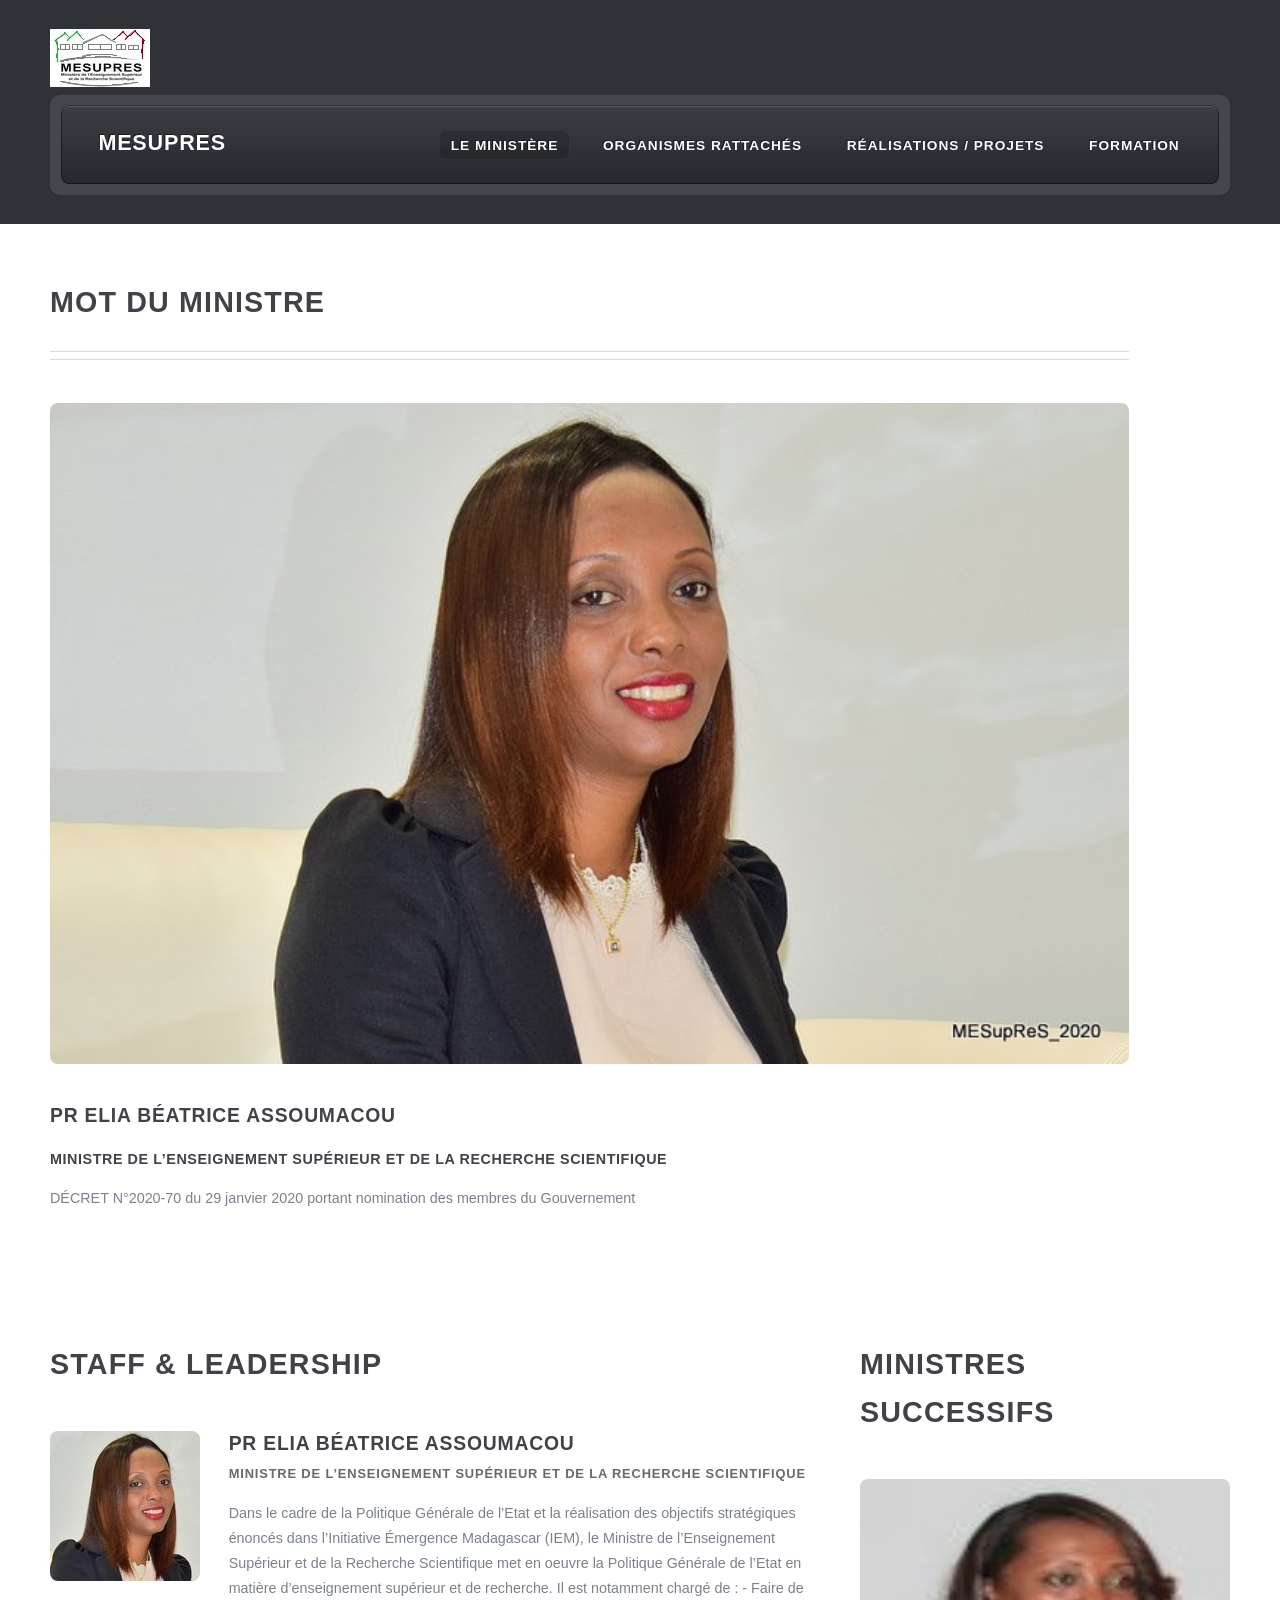
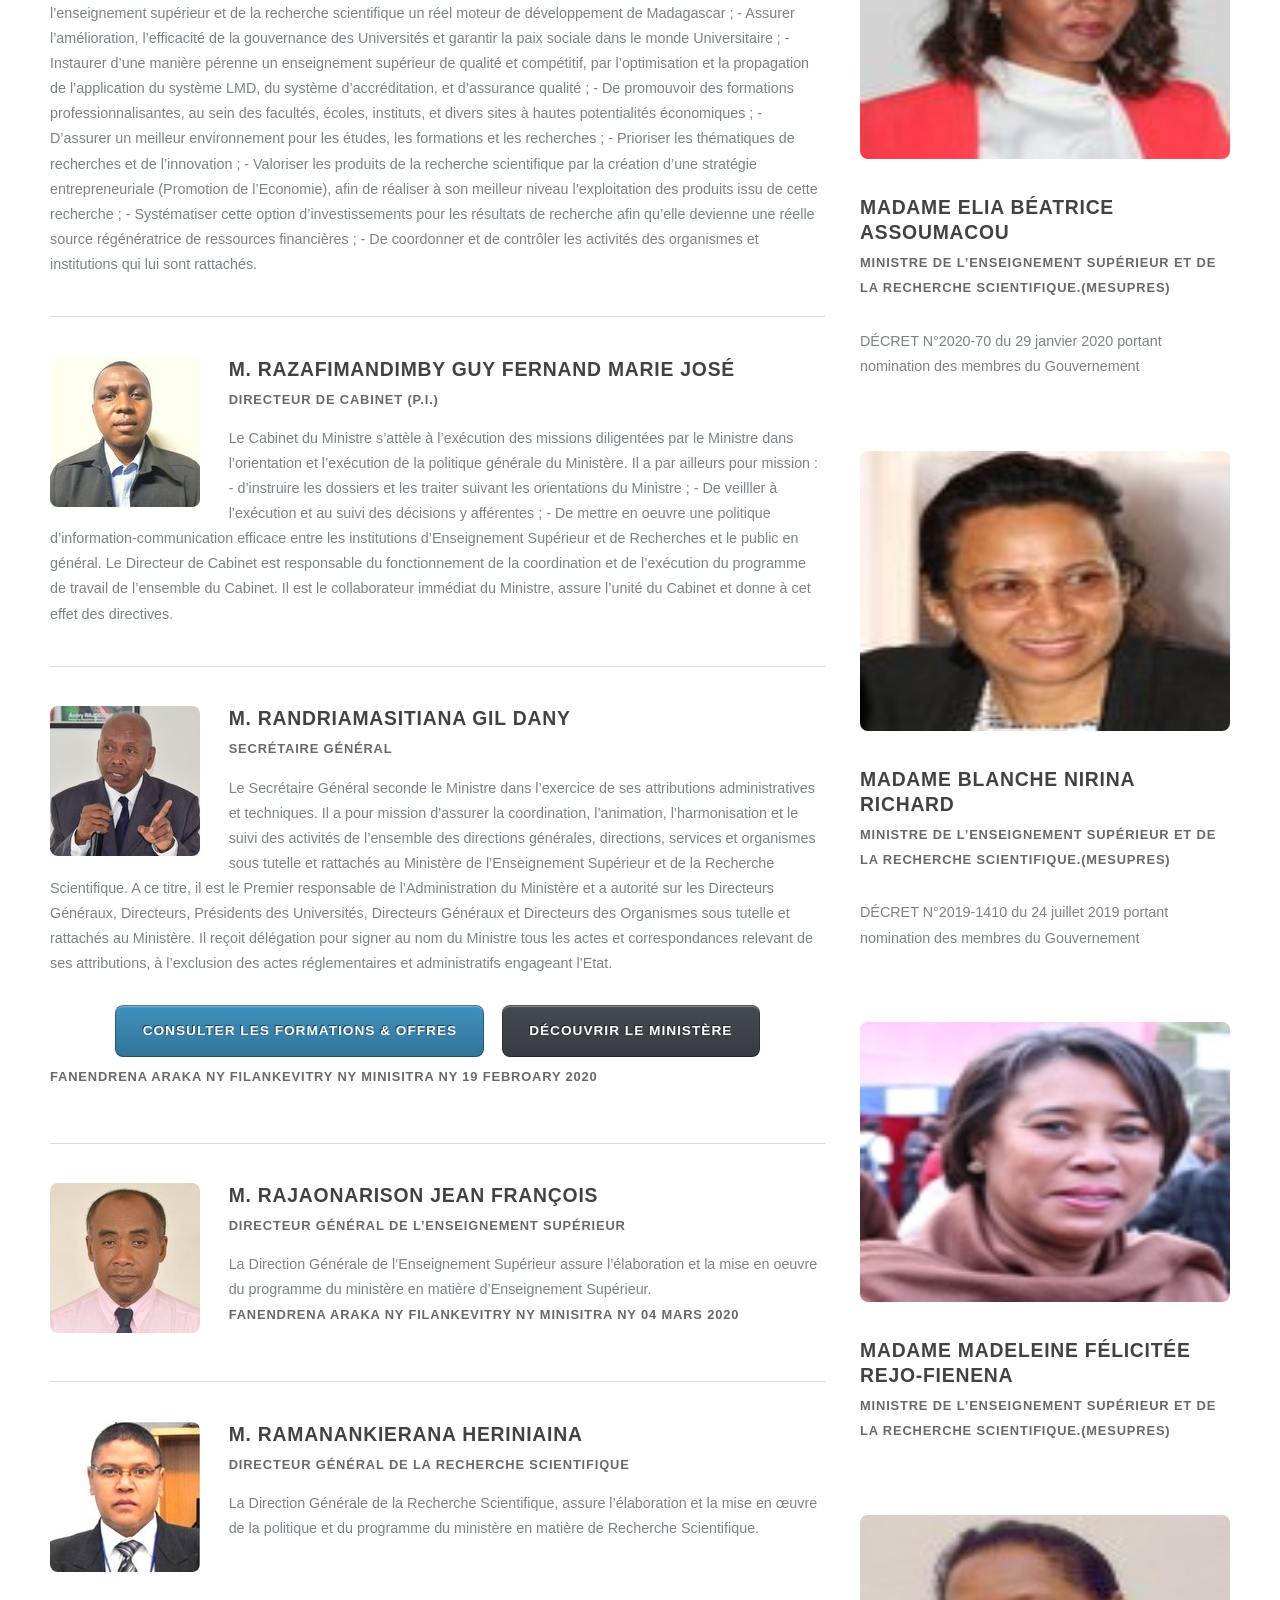
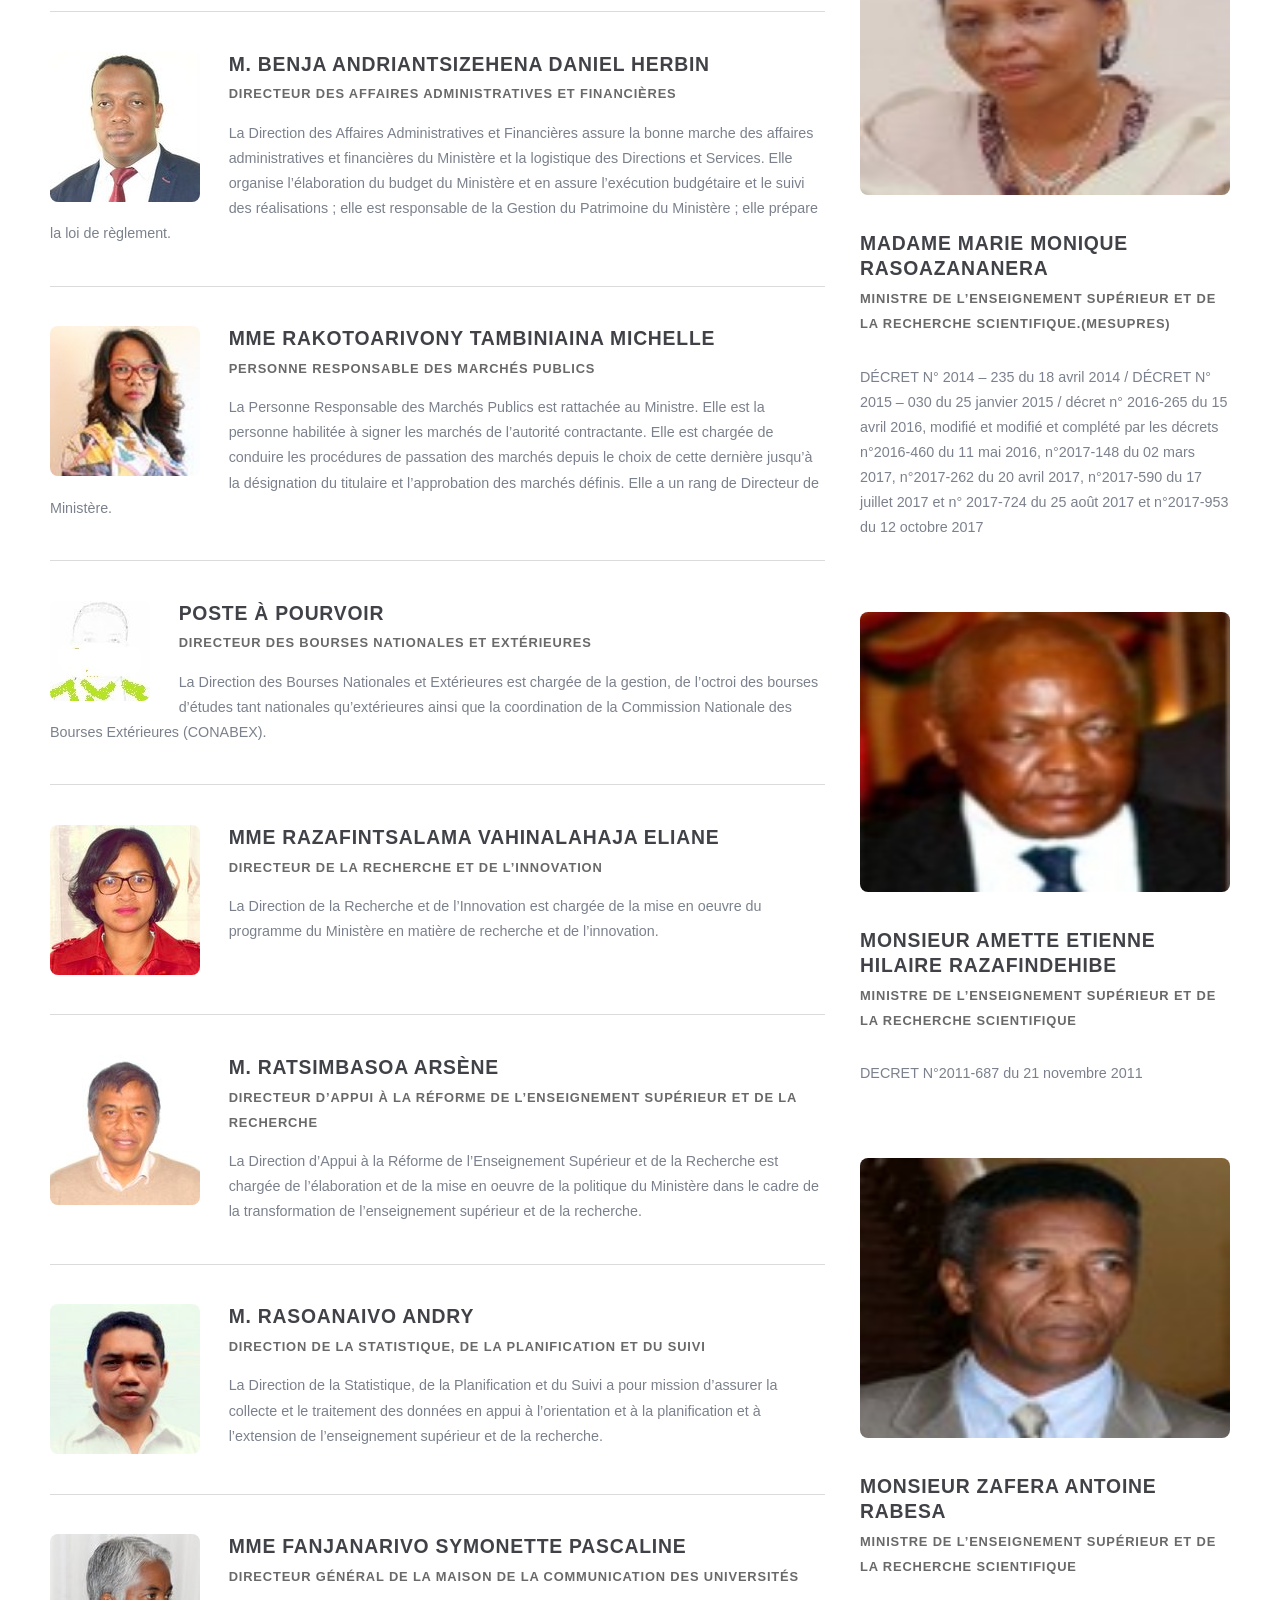
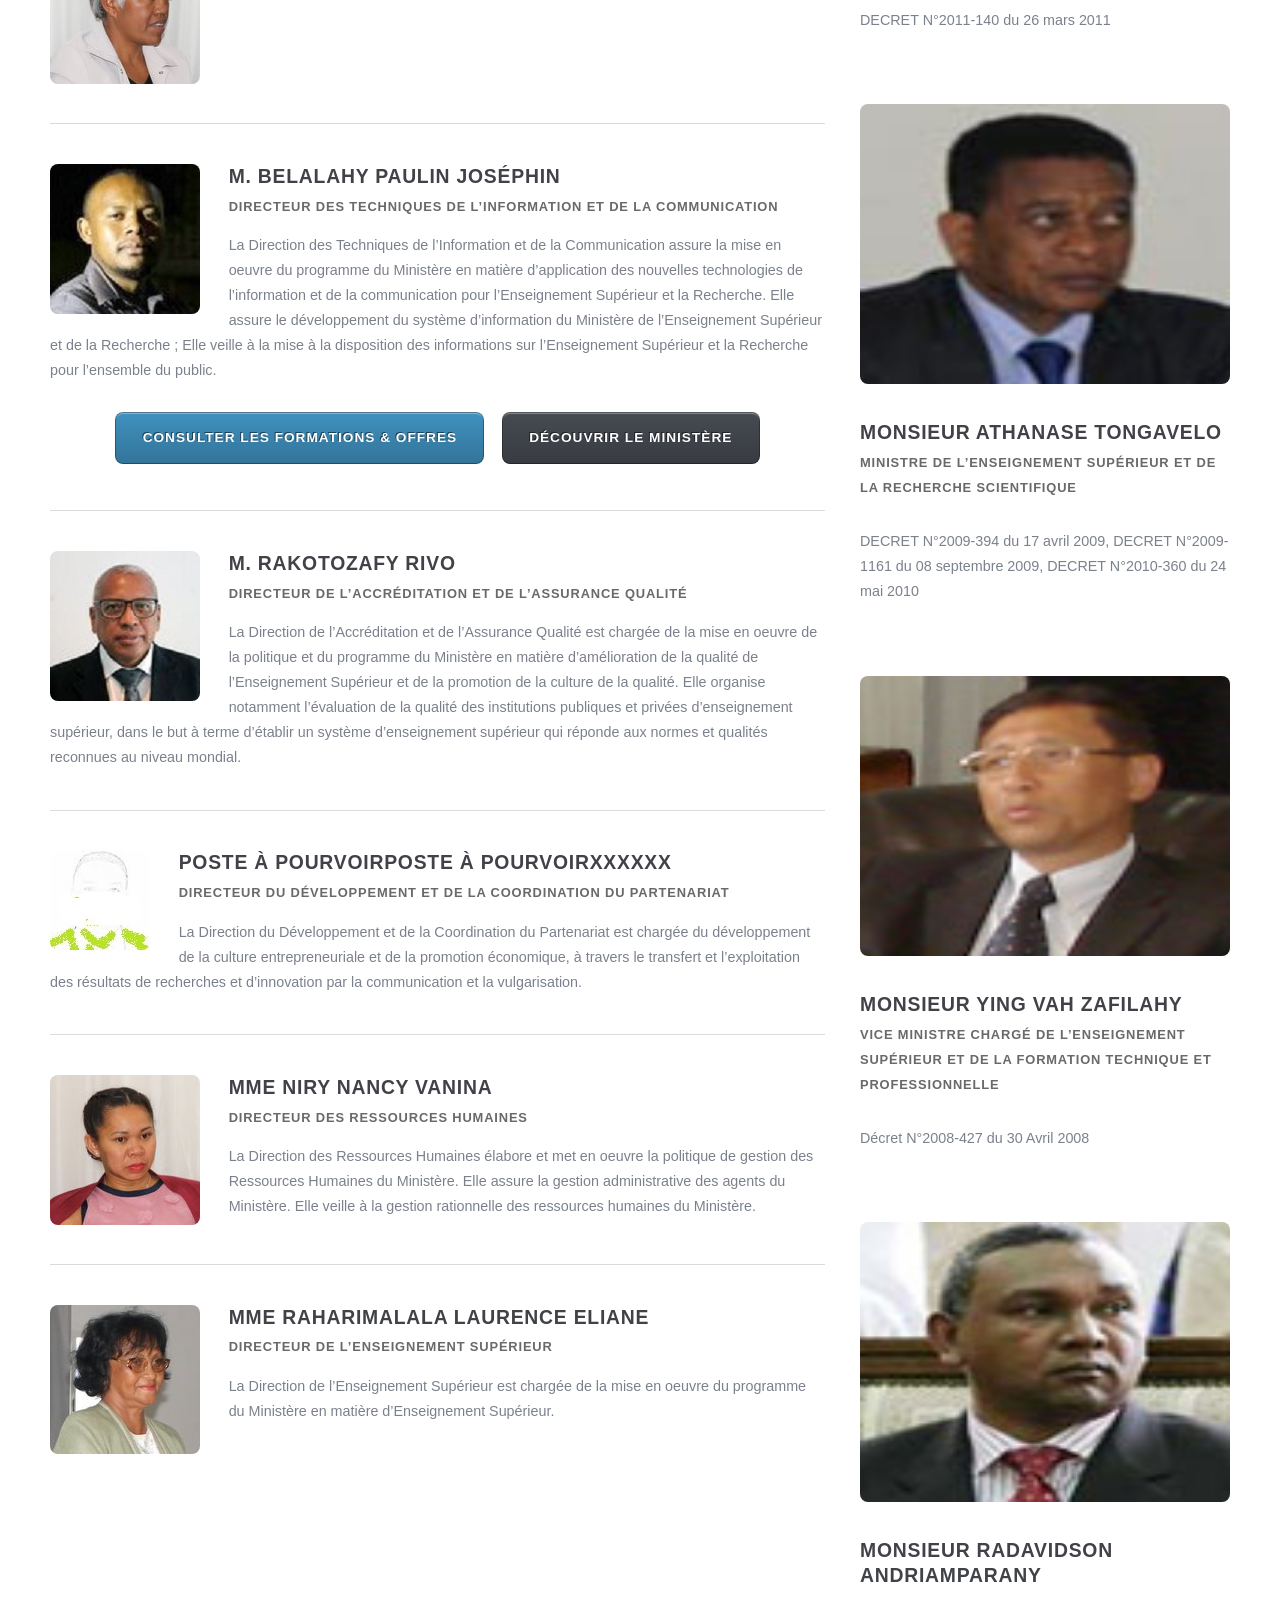
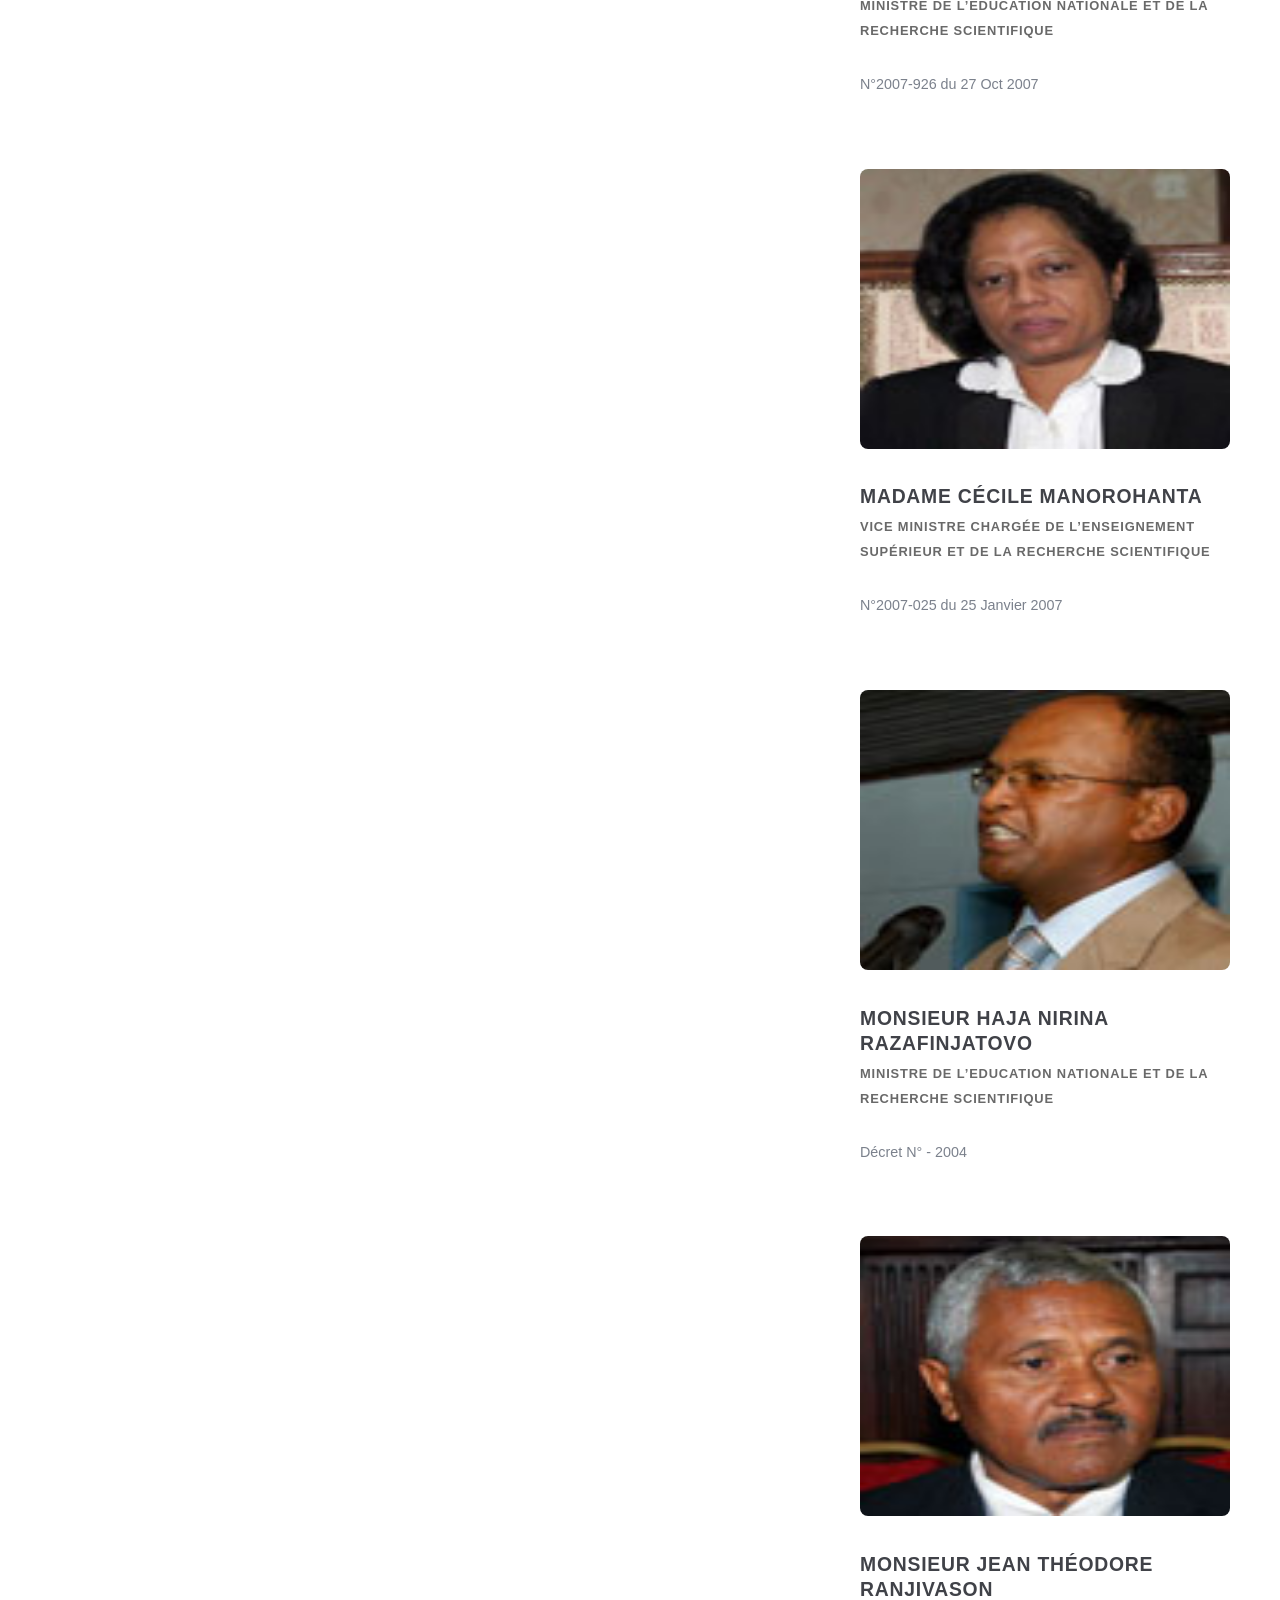
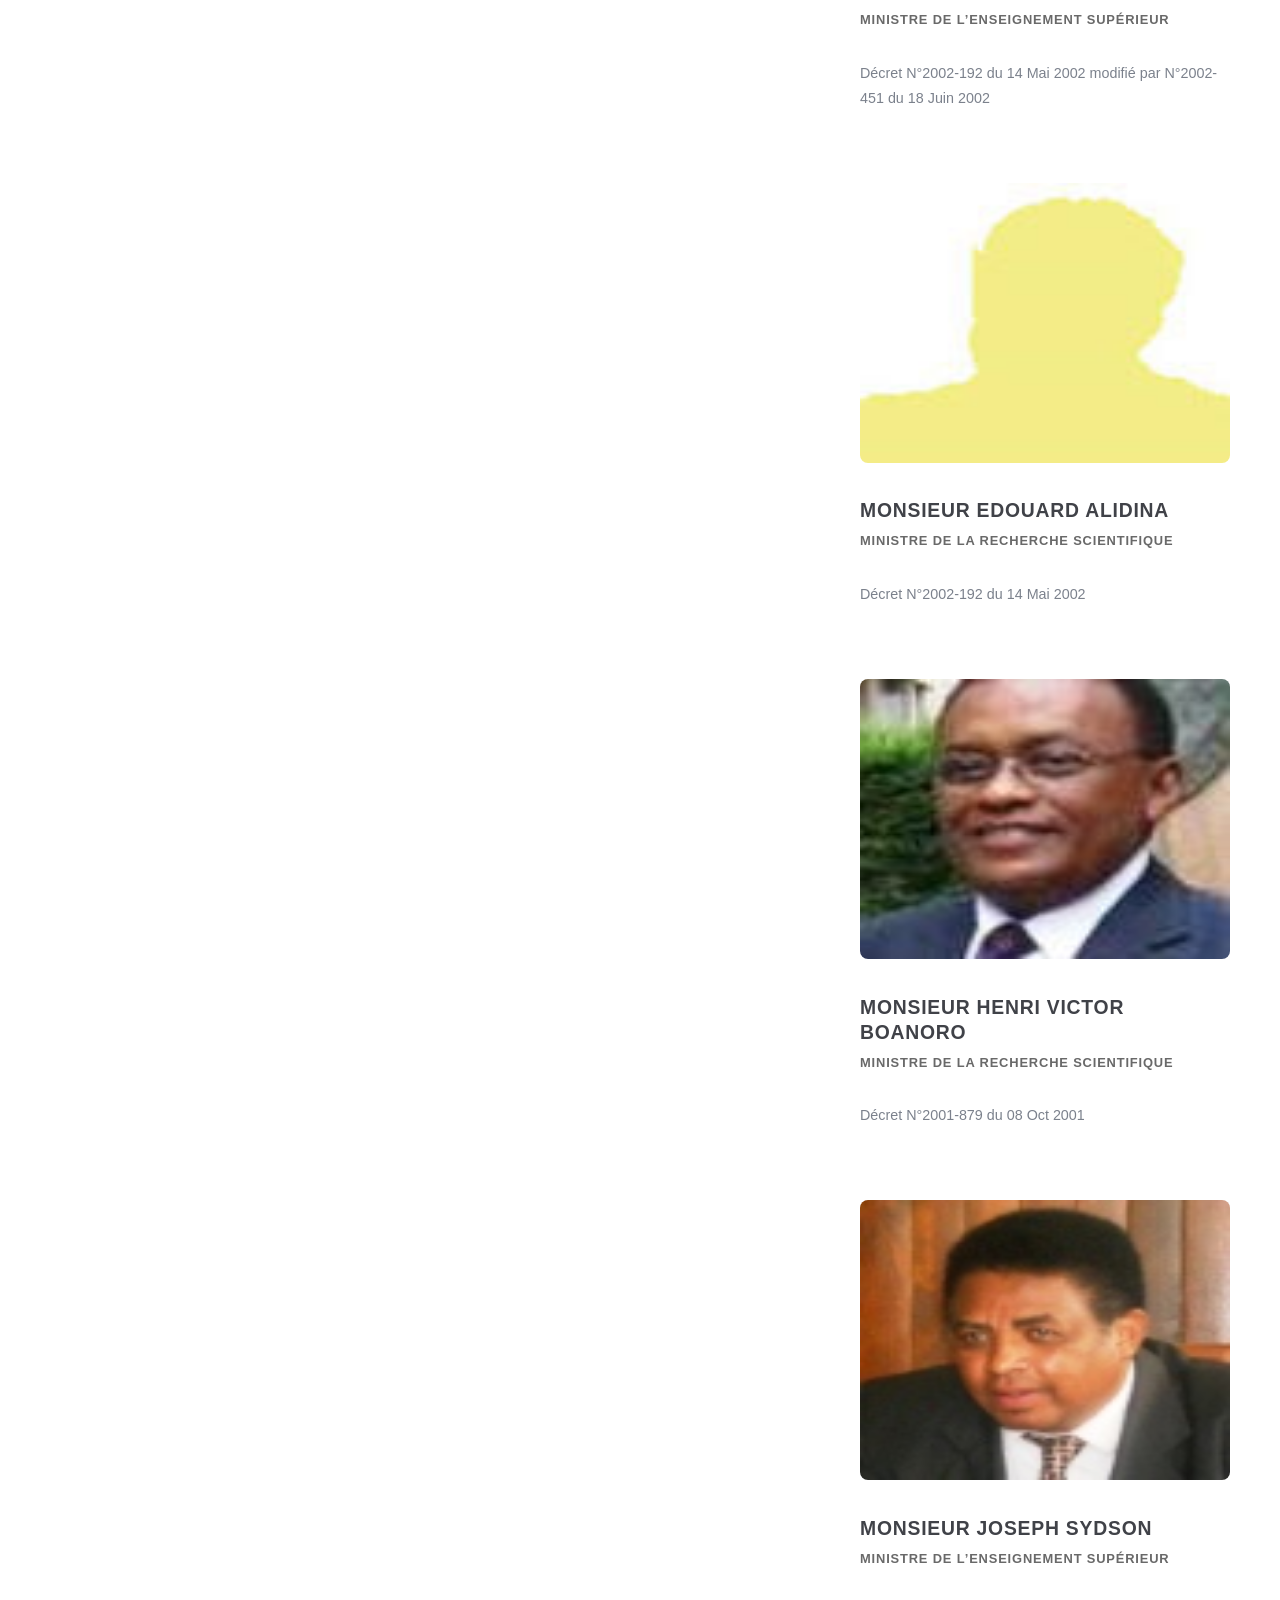
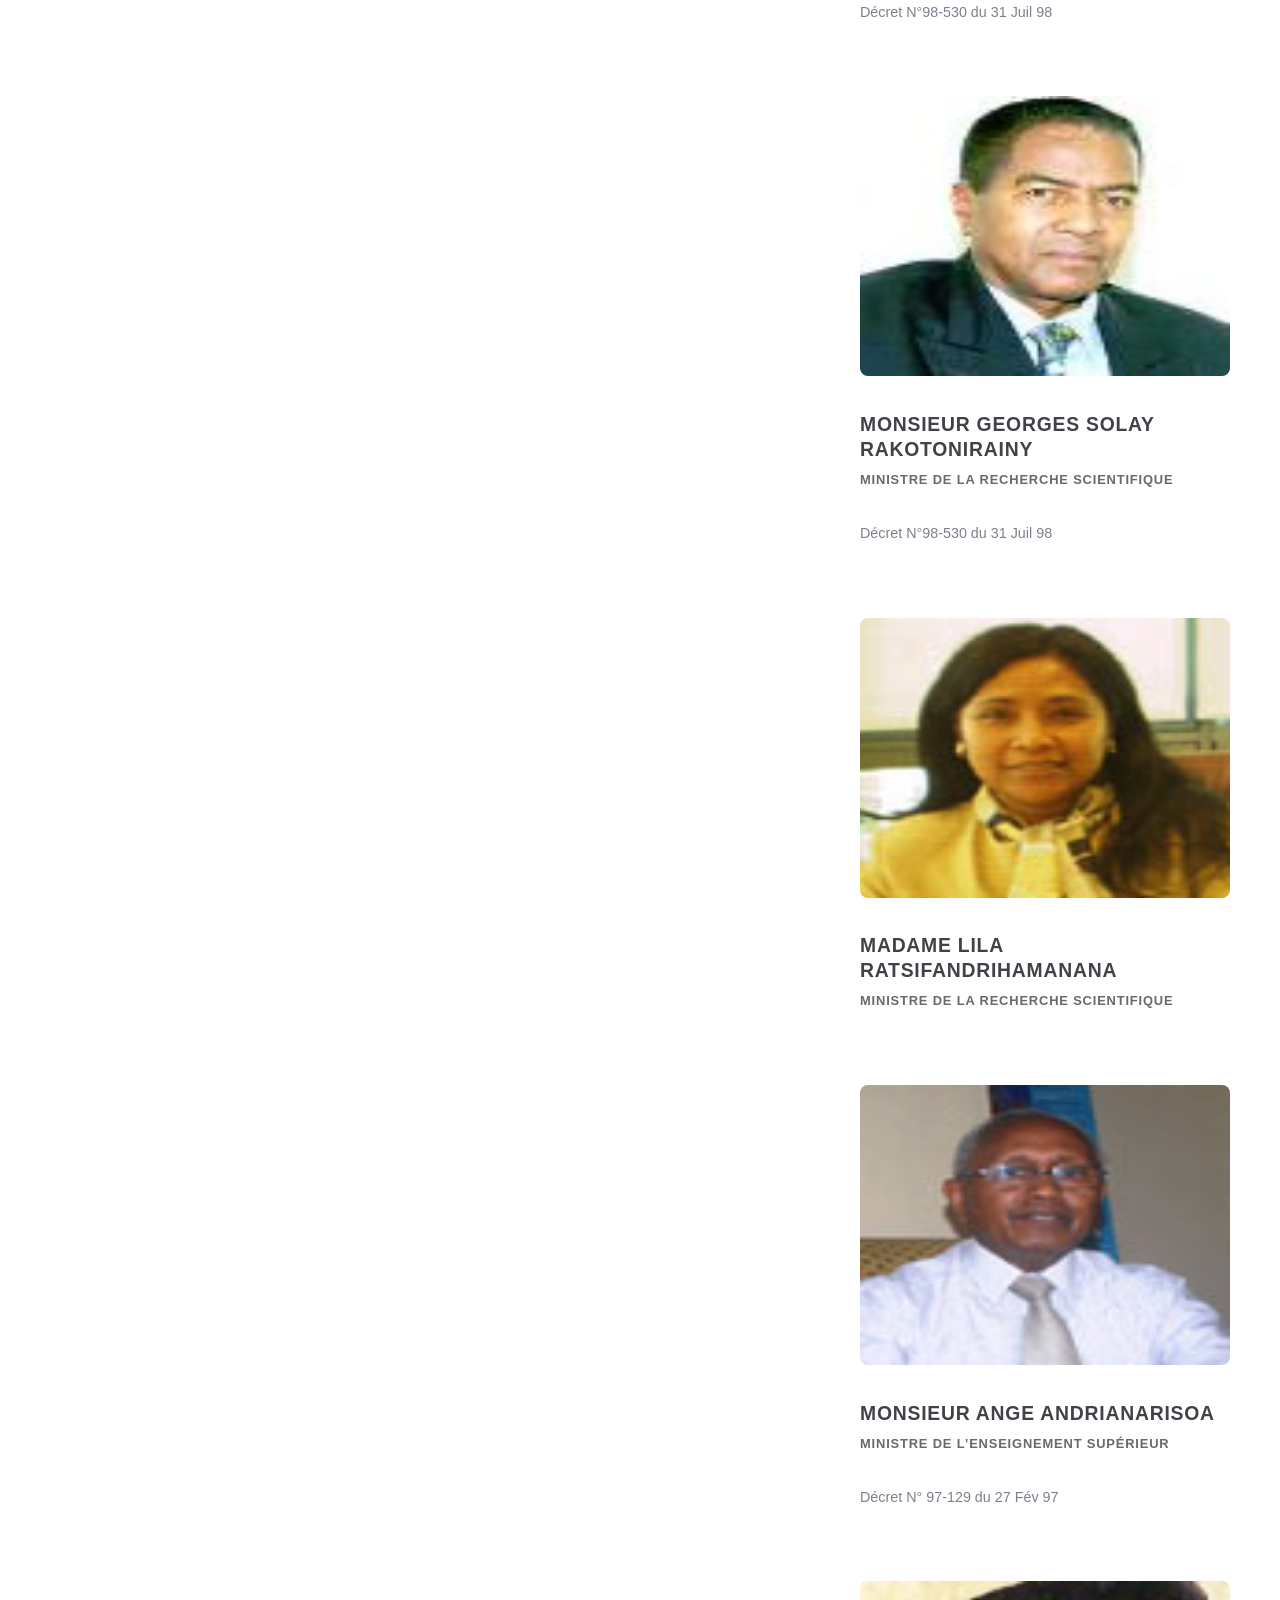
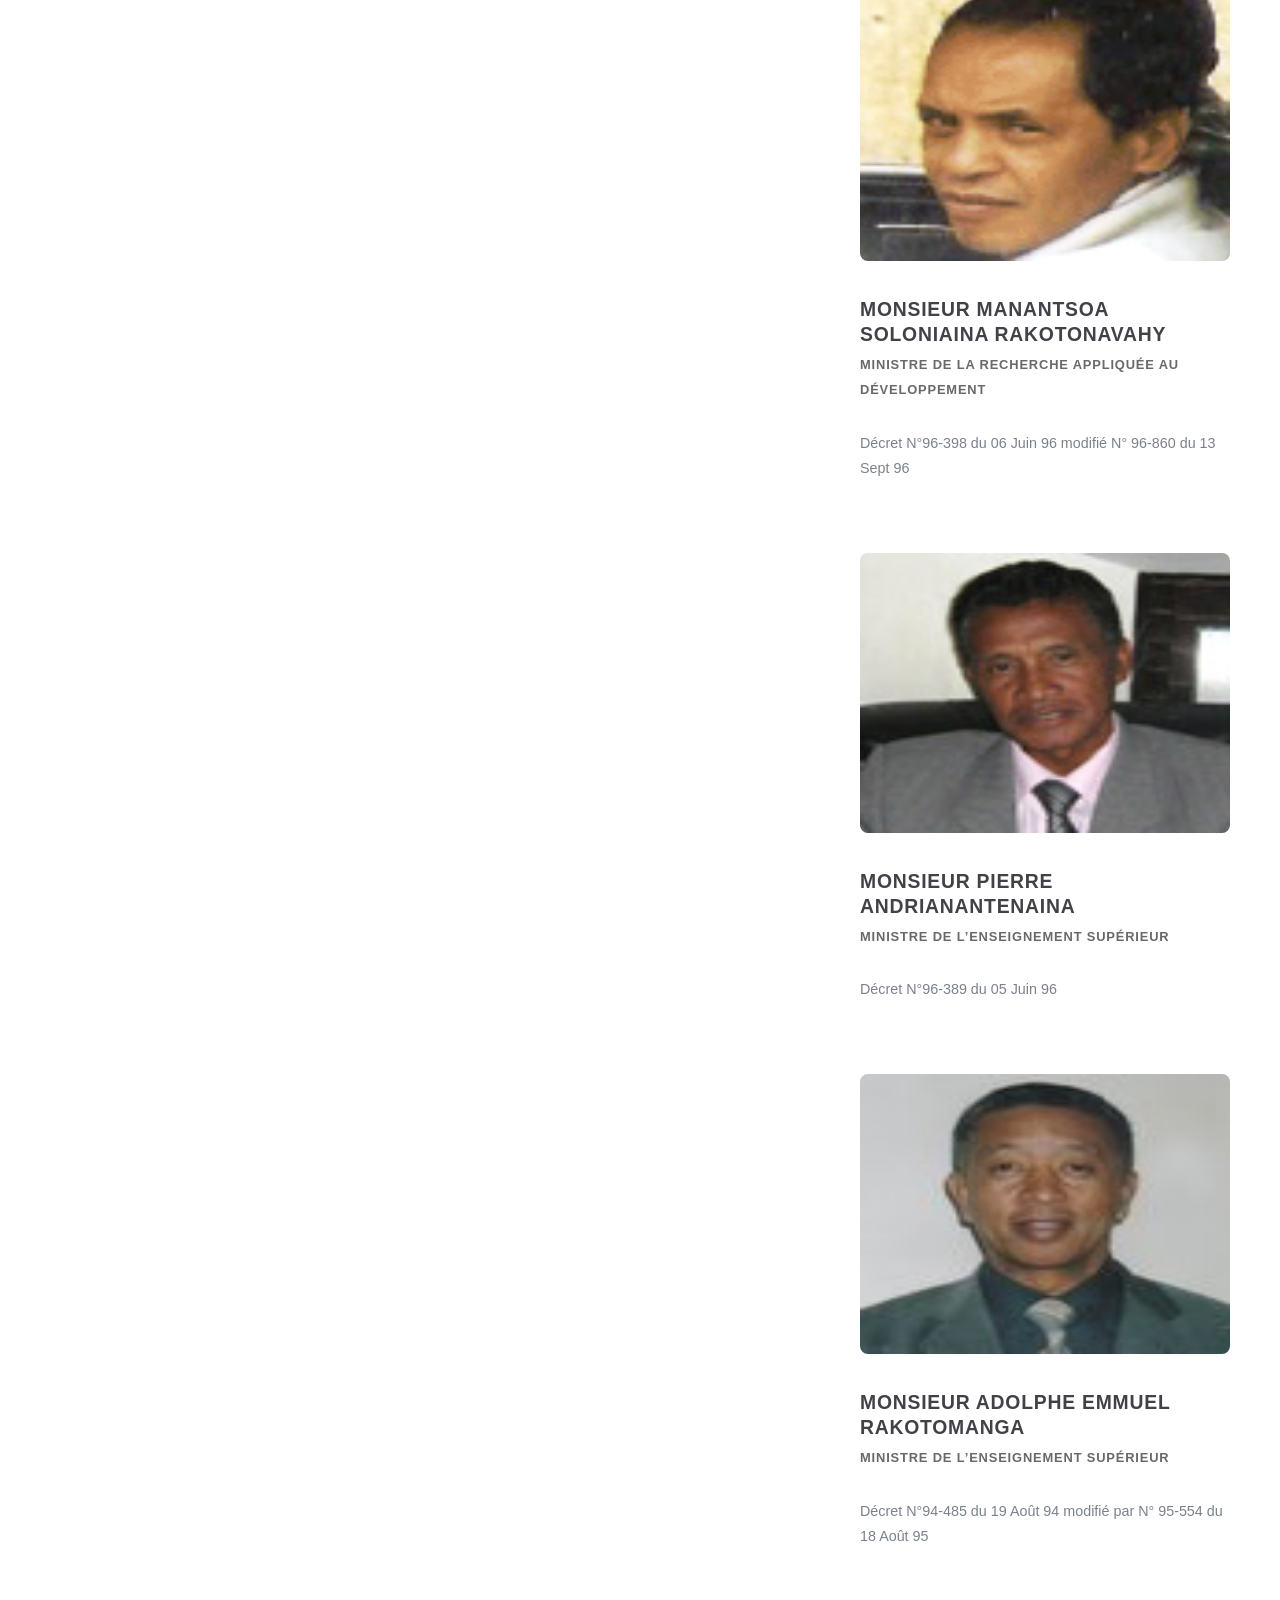
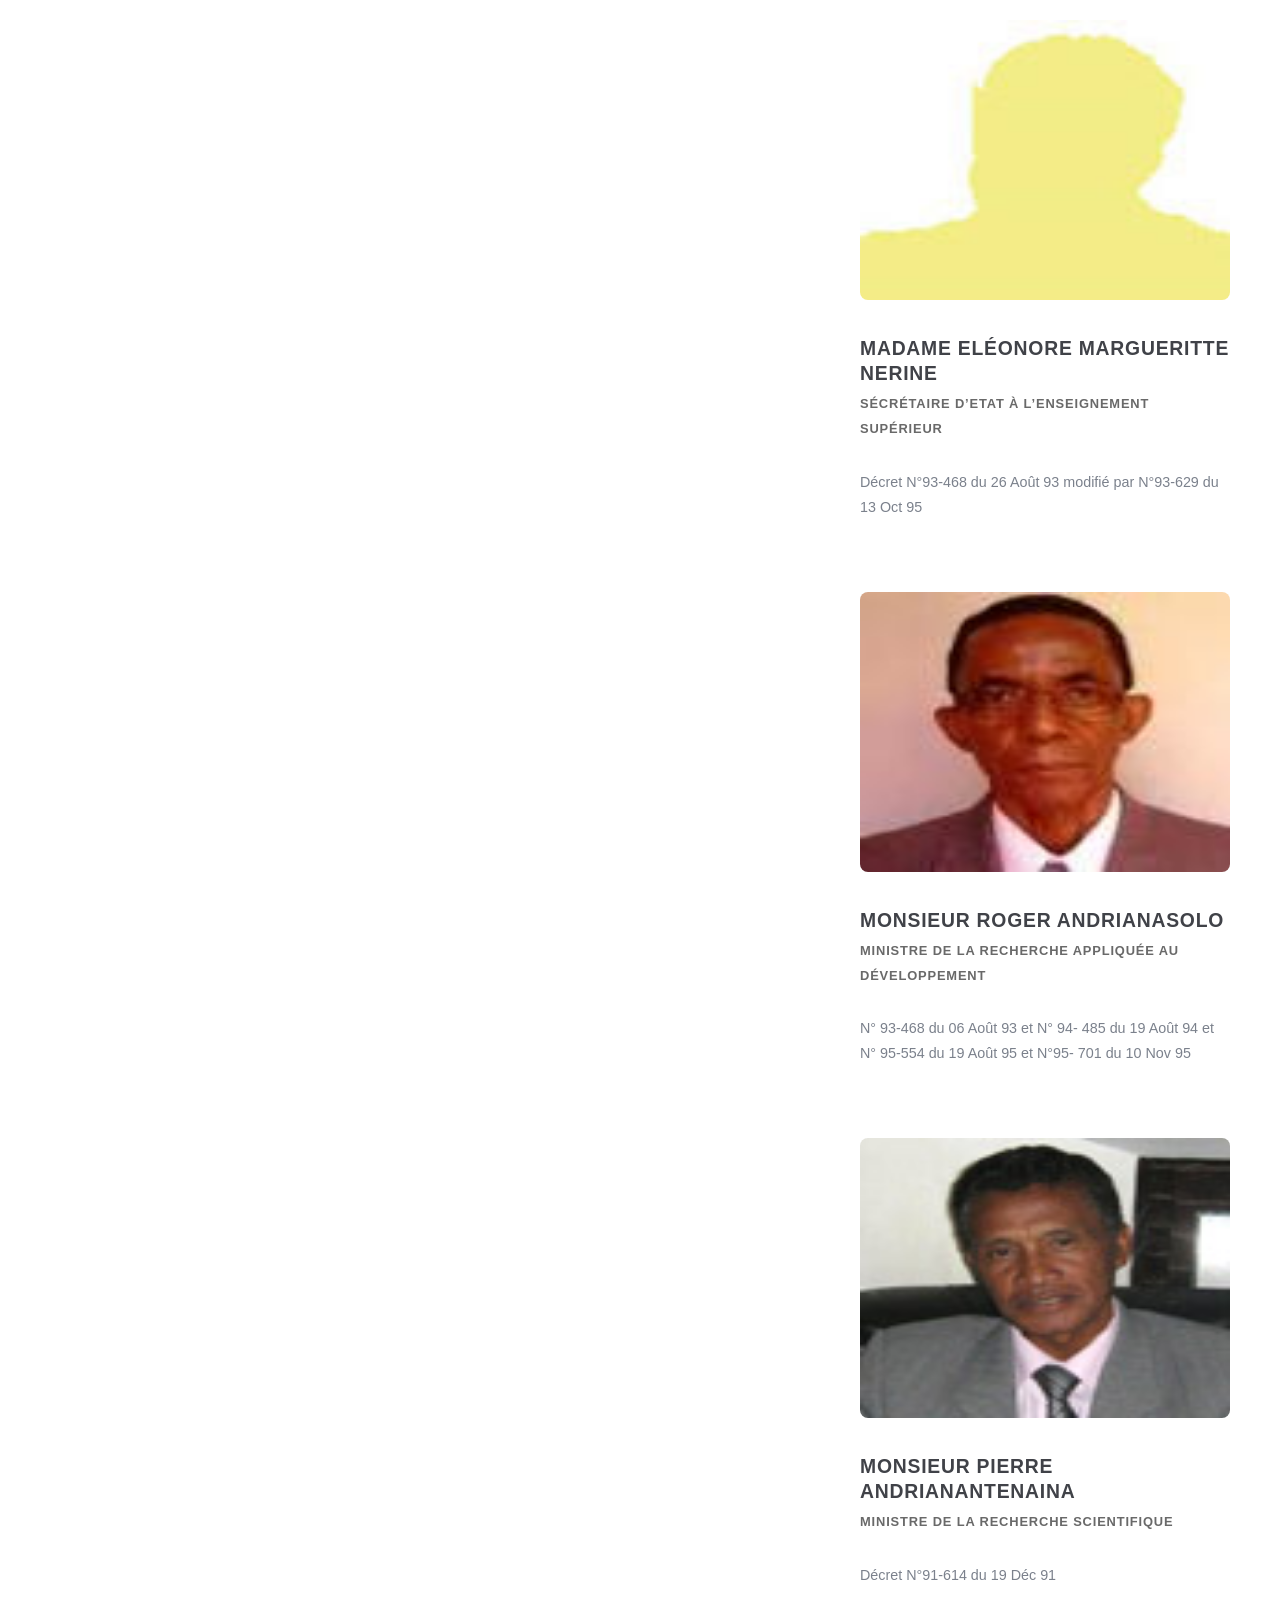
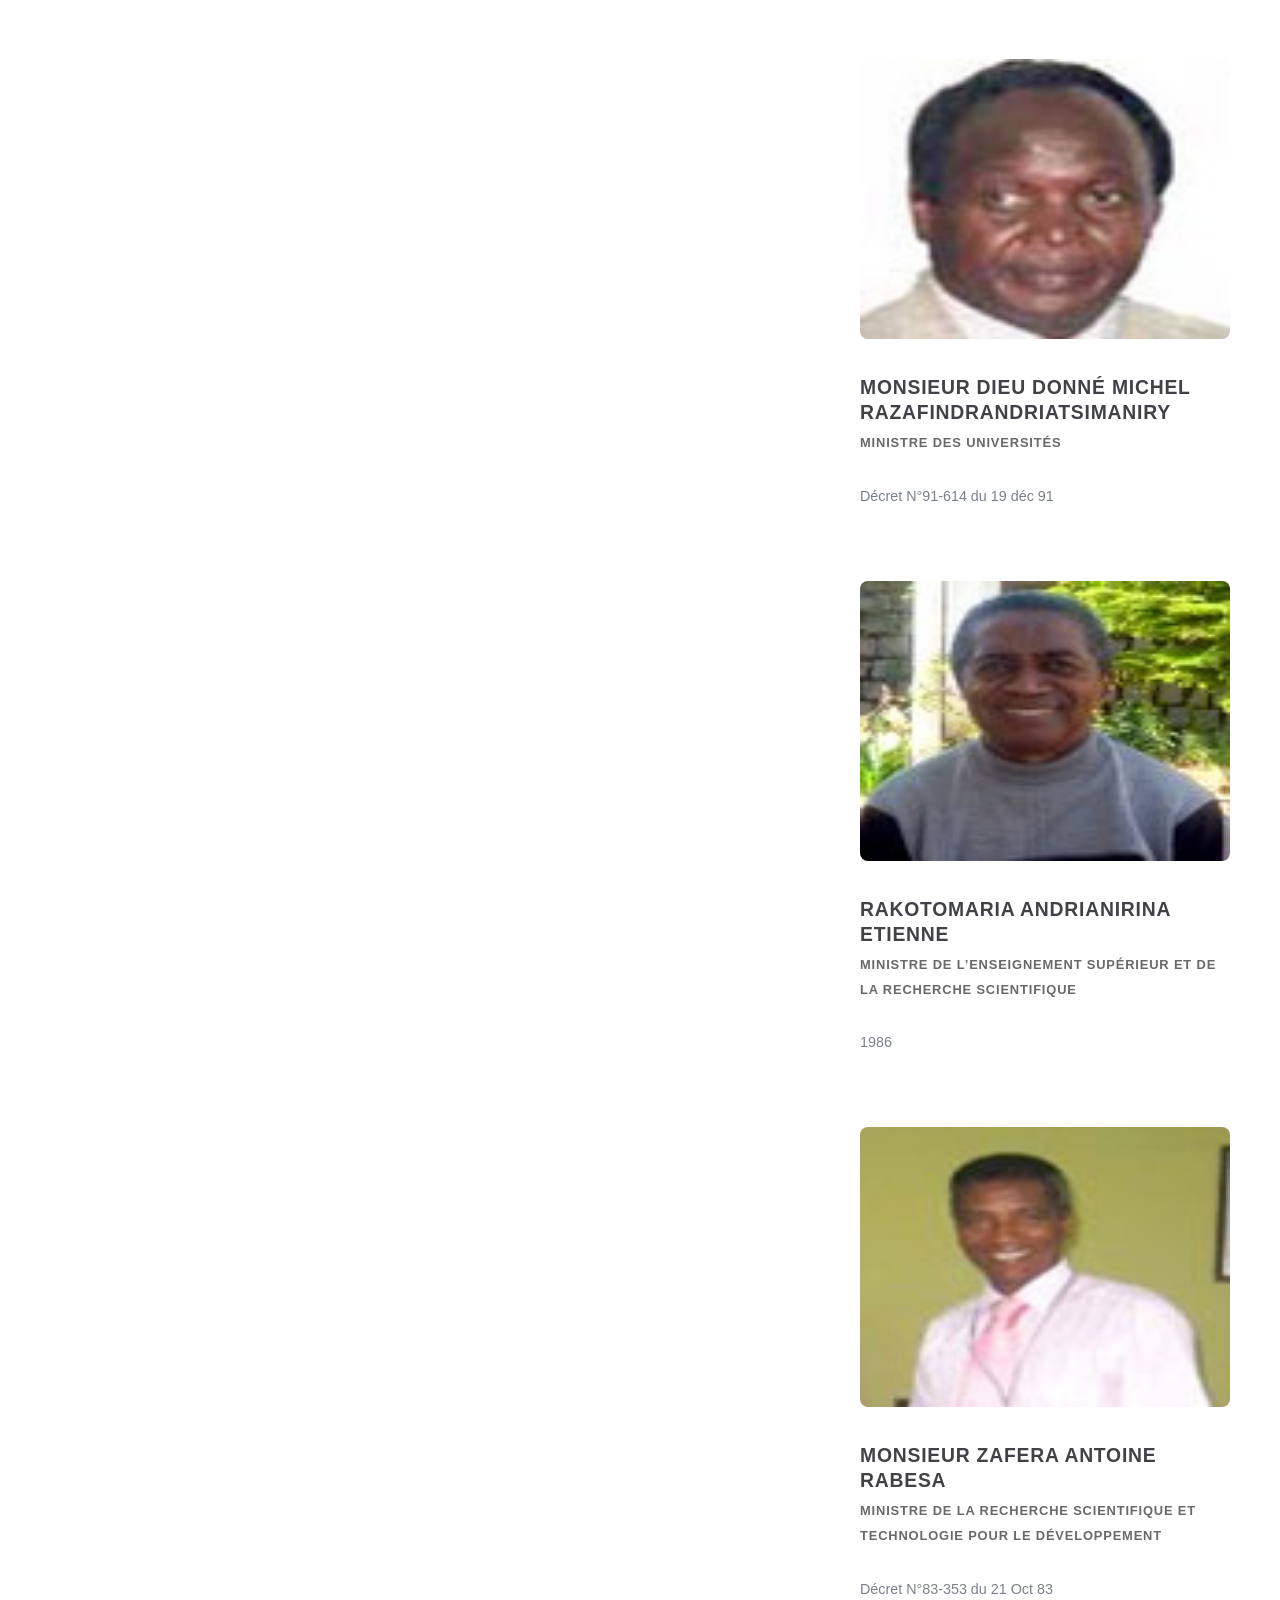
==== commit 3ac0edb3: "Audit & implement UX, UI, performance, and accessibility fixes - Create comprehensive frontend audit" ====
--- a/index.html
+++ b/index.html
@@ -1,58 +1,58 @@
 <!DOCTYPE HTML>
 <html lang="fr">
 	<head>
-		<title>Le ministère - MESUPRES</title>
+		<title>Le Ministère | MESUPRES</title>
 		<meta charset="utf-8" />
 		<meta name="viewport" content="width=device-width, initial-scale=1, user-scalable=no" />
 		<link rel="stylesheet" href="assets/css/main.css" />
-	</head>
+			</head>
 	<body class="homepage is-preload">
 		<div id="page-wrapper">
 
 			<div id="header-wrapper">
 				<div class="container">
-					<img src="./Photo MESUPRES/logo2.jpg" alt="Logo MESUPRES">
+					<img src="assets/photos/logo2.jpg" alt="Logo MESUPRES">
 
 						<header id="header">
 							<div class="inner">
 
 									<h1><a href="index.html" id="logo">MESUPRES</a></h1>
 
-								<nav id="nav" aria-label="Navigation principale">
+								<nav id="nav">
 									<ul>
 										<li class="current_page_item">
 											<a href="index.html">Le ministère</a>
 											<ul>
-												<li><a href="index.html#Mot-du-ministre">Mot du ministre</a></li>
-												<li><a href="index.html#Staff-leadership">Staff &amp; leadership</a></li>
-												<li><a href="index.html#Ministres-successifs">Ministres successifs</a></li>
-												<li><a href="index.html#Organigramme">Organigramme</a></li>
-												<li><a href="index.html#Historique">Historique</a></li>
+												<li><a href="index.html#mot-du-ministre">Mot du ministre</a></li>
+												<li><a href="index.html#staff-leadership">Staff & leadership</a></li>
+												<li><a href="index.html#ministres-successifs">Ministres successifs</a></li>
+												<li><a href="index.html#organigramme">Organigramme</a></li>
+												<li><a href="index.html#historique">Historique</a></li>
 											</ul>
 										</li>
 										<li>
 											<a href="Page_1.html">Organismes rattachés</a>
 											<ul>
-												<li><a href="Page_1.html#Rattaches-au-ministre">Rattachés au ministre</a></li>
-												<li><a href="Page_1.html#Rattaches-a-la-DGESup">Rattachés à la DGESup</a></li>
-												<li><a href="Page_1.html#Rattaches-a-la-DGRS">Rattachés à la DGRS</a></li>
+												<li><a href="Page_1.html#rattaches-au-ministre">Rattachés au ministre</a></li>
+												<li><a href="Page_1.html#rattaches-a-la-dgesup">Rattachés à la DGESup</a></li>
+												<li><a href="Page_1.html#rattaches-a-la-dgrs">Rattachés à la DGRS</a></li>
 											</ul>
 										</li>
 										<li>
 											<a href="Page_2.html">Réalisations / Projets</a>
 											<ul>
-												<li><a href="Page_2.html#Realisations">Réalisations</a></li>
-												<li><a href="Page_2.html#Projets">Projets</a></li>
+												<li><a href="Page_2.html#realisations">Réalisations</a></li>
+												<li><a href="Page_2.html#projets">Projets</a></li>
 											</ul>
 										</li>
 										<li>
 											<a href="Page_3.html">Formation</a>
 											<ul>
-												<li><a href="Page_3.html#Bourses">Bourses</a></li>
-												<li><a href="Page_3.html#Concours">Concours</a></li>
-												<li><a href="Page_3.html#Stages">Stages</a></li>
-												<li><a href="Page_3.html#Emplois">Emplois</a></li>
-												<li><a href="Page_3.html#Formations">Formations</a></li>
+												<li><a href="Page_3.html#bourses">Bourses</a></li>
+												<li><a href="Page_3.html#concours">Concours</a></li>
+												<li><a href="Page_3.html#stages">Stages</a></li>
+												<li><a href="Page_3.html#emplois">Emplois</a></li>
+												<li><a href="Page_3.html#formations">Formations</a></li>
 											</ul>
 										</li>
 									</ul>
@@ -69,15 +69,15 @@
 							<div class="container">
 								<div class="row">
 									<div class="col-11 col-12-medium">
-										<div id="content">
-
-
-												<article id="Mot-du-ministre">
+										<div id="main-content">
+
+
+												<article>
 													<header class="major">
-														<h2>Mot du ministre</h2>
-													</header>
-
-													<span class="image featured"><img src="./Photo MESUPRES/LE MINISTERE/STAFF & LEADERSHIP/arton1024.jpg" alt="Portrait de Pr Elia Béatrice ASSOUMACOU, Ministre de l'Enseignement Supérieur" /></span>
+														<h2 id="mot-du-ministre">Mot du ministre</h2>
+													</header>
+
+													<span class="image featured"><img loading="lazy" src="assets/photos/le-ministere/staff-leadership/arton1024.jpg" alt="Illustration MESUPRES" /></span>
 													
 													<h3>Pr Elia Béatrice ASSOUMACOU</h3>
 													<h4>Ministre de l’Enseignement Supérieur et de la Recherche Scientifique</h4>
@@ -98,12 +98,12 @@
 								<div class="row">
 									<div class="col-8 col-12-medium">
 
-											<section class="box article-list" id="Staff-leadership">
-												<h2 class="icon fa-file-alt">Staff & leadership</h2>
-
-
-													<article class="box excerpt">
-														<a href="#" class="image left"><img src="./Photo MESUPRES/LE MINISTERE/STAFF & LEADERSHIP/arton43.jpg" alt="Portrait Pr Elia Béatrice ASSOUMACOU" /></a>
+											<section class="box article-list" id="Staff & leadership">
+												<h2 class="icon fa-file-alt" id="staff-leadership">Staff & leadership</h2>
+
+
+													<article class="box excerpt">
+														<a href="#" class="image left"><img loading="lazy" src="assets/photos/le-ministere/staff-leadership/arton43.jpg" alt="Illustration MESUPRES" /></a>
 														<div>
 															<header>
 																<h3><a href="#">Pr Elia Béatrice ASSOUMACOU</a></h3>
@@ -126,7 +126,7 @@
 
 
 													<article class="box excerpt">
-														<a href="#" class="image left"><img src="./Photo MESUPRES/LE MINISTERE/STAFF & LEADERSHIP/arton910.jpg" alt="Portrait M. RAZAFIMANDIMBY Guy Fernand Marie José" /></a>
+														<a href="#" class="image left"><img loading="lazy" src="assets/photos/le-ministere/staff-leadership/arton910.jpg" alt="Illustration MESUPRES" /></a>
 														<div>
 															<header>
 																<h3><a href="#">M. RAZAFIMANDIMBY Guy Fernand Marie José</a></h3>
@@ -143,7 +143,7 @@
 													</article>
 
 													<article class="box excerpt">
-														<a href="#" class="image left"><img src="./Photo MESUPRES/LE MINISTERE/STAFF & LEADERSHIP/arton911.jpg" alt="Portrait M. RANDRIAMASITIANA Gil Dany" /></a>
+														<a href="#" class="image left"><img loading="lazy" src="assets/photos/le-ministere/staff-leadership/arton911.jpg" alt="Illustration MESUPRES" /></a>
 														<div>
 															<header>
 																<h3><a href="#">M. RANDRIAMASITIANA Gil Dany</a></h3>
@@ -157,6 +157,11 @@
 																Il reçoit délégation pour signer au nom du Ministre tous les actes et correspondances relevant de ses attributions, 
 																à l’exclusion des actes réglementaires et administratifs engageant l’Etat.
 															</p>
+        <div style="margin-top: 1.5em; text-align: center;">
+            <a href="Page_3.html" class="button icon solid fa-graduation-cap" style="margin: 0.5em;">Consulter les Formations & Offres</a>
+            <a href="index.html#mot-du-ministre" class="button alt icon solid fa-info-circle" style="margin: 0.5em;">Découvrir le Ministère</a>
+        </div>
+
 															<header>
 																<span class="date">Fanendrena araka ny Filankevitry ny minisitra ny 19 febroary 2020</span>
 															</header>
@@ -164,7 +169,7 @@
 													</article>
 
 													<article class="box excerpt">
-														<a href="#" class="image left"><img src="./Photo MESUPRES/LE MINISTERE/STAFF & LEADERSHIP/arton912.jpg" alt="Portrait M. RAJAONARISON Jean François" /></a>
+														<a href="#" class="image left"><img loading="lazy" src="assets/photos/le-ministere/staff-leadership/arton912.jpg" alt="Illustration MESUPRES" /></a>
 														<div>
 															<header>
 																<h3><a href="#">M. RAJAONARISON Jean François</a></h3>
@@ -180,7 +185,7 @@
 													</article>
 
 													<article class="box excerpt">
-														<a href="#" class="image left"><img src="./Photo MESUPRES/LE MINISTERE/STAFF & LEADERSHIP/arton913.jpg" alt="Portrait M. RAMANANKIERANA Heriniaina" /></a>
+														<a href="#" class="image left"><img loading="lazy" src="assets/photos/le-ministere/staff-leadership/arton913.jpg" alt="Illustration MESUPRES" /></a>
 														<div>
 															<header>
 																<h3><a href="#">M. RAMANANKIERANA Heriniaina</a></h3>
@@ -193,7 +198,7 @@
 													</article>
 
 													<article class="box excerpt">
-														<a href="#" class="image left"><img src="./Photo MESUPRES/LE MINISTERE/STAFF & LEADERSHIP/arton914.jpg" alt="Portrait M. BENJA ANDRIANTSIZEHENA Daniel Herbin" /></a>
+														<a href="#" class="image left"><img loading="lazy" src="assets/photos/le-ministere/staff-leadership/arton914.jpg" alt="Illustration MESUPRES" /></a>
 														<div>
 															<header>
 																<h3><a href="#">M. BENJA ANDRIANTSIZEHENA Daniel Herbin</a></h3>
@@ -207,7 +212,7 @@
 													</article>
 
 													<article class="box excerpt">
-														<a href="#" class="image left"><img src="./Photo MESUPRES/LE MINISTERE/STAFF & LEADERSHIP/arton915.jpg" alt="Portrait Mme RAKOTOARIVONY Tambiniaina Michelle" /></a>
+														<a href="#" class="image left"><img loading="lazy" src="assets/photos/le-ministere/staff-leadership/arton915.jpg" alt="Illustration MESUPRES" /></a>
 														<div>
 															<header>
 																<h3><a href="#">Mme RAKOTOARIVONY Tambiniaina Michelle</a></h3>
@@ -222,7 +227,7 @@
 													</article>
 
 													<article class="box excerpt">
-														<a href="#" class="image left"><img src="./Photo MESUPRES/LE MINISTERE/STAFF & LEADERSHIP/arton916.jpg" alt="Photo de profil - Poste à pourvoir" /></a>
+														<a href="#" class="image left"><img loading="lazy" src="assets/photos/le-ministere/staff-leadership/arton916.jpg" alt="Illustration MESUPRES" /></a>
 														<div>
 															<header>
 																<h3><a href="#">Poste à pourvoir</a></h3>
@@ -236,7 +241,7 @@
 													</article>
 
 													<article class="box excerpt">
-														<a href="#" class="image left"><img src="./Photo MESUPRES/LE MINISTERE/STAFF & LEADERSHIP/arton917.jpg" alt="Portrait Mme RAZAFINTSALAMA VAHINALAHAJA Eliane" /></a>
+														<a href="#" class="image left"><img loading="lazy" src="assets/photos/le-ministere/staff-leadership/arton917.jpg" alt="Illustration MESUPRES" /></a>
 														<div>
 															<header>
 																<h3><a href="#">Mme RAZAFINTSALAMA VAHINALAHAJA Eliane</a></h3>
@@ -249,7 +254,7 @@
 													</article>
 
 													<article class="box excerpt">
-														<a href="#" class="image left"><img src="./Photo MESUPRES/LE MINISTERE/STAFF & LEADERSHIP/arton918.jpg" alt="Portrait M. RATSIMBASOA Arsène" /></a>
+														<a href="#" class="image left"><img loading="lazy" src="assets/photos/le-ministere/staff-leadership/arton918.jpg" alt="Illustration MESUPRES" /></a>
 														<div>
 															<header>
 																<h3><a href="#">M. RATSIMBASOA Arsène</a></h3>
@@ -263,7 +268,7 @@
 													</article>
 
 													<article class="box excerpt">
-														<a href="#" class="image left"><img src="./Photo MESUPRES/LE MINISTERE/STAFF & LEADERSHIP/arton919.jpg" alt="Portrait M. RASOANAIVO Andry" /></a>
+														<a href="#" class="image left"><img loading="lazy" src="assets/photos/le-ministere/staff-leadership/arton919.jpg" alt="Illustration MESUPRES" /></a>
 														<div>
 															<header>
 																<h3><a href="#">M. RASOANAIVO Andry</a></h3>
@@ -276,7 +281,7 @@
 													</article>
 
 													<article class="box excerpt">
-														<a href="#" class="image left"><img src="./Photo MESUPRES/LE MINISTERE/STAFF & LEADERSHIP/arton920.jpg" alt="Portrait Mme FANJANARIVO Symonette Pascaline" /></a>
+														<a href="#" class="image left"><img loading="lazy" src="assets/photos/le-ministere/staff-leadership/arton920.jpg" alt="Illustration MESUPRES" /></a>
 														<div>
 															<header>
 																<h3><a href="#">Mme FANJANARIVO Symonette Pascaline</a></h3>
@@ -289,7 +294,7 @@
 													</article>
 
 													<article class="box excerpt">
-														<a href="#" class="image left"><img src="./Photo MESUPRES/LE MINISTERE/STAFF & LEADERSHIP/arton921.jpg" alt="Portrait M. BELALAHY PAULIN Joséphin" /></a>
+														<a href="#" class="image left"><img loading="lazy" src="assets/photos/le-ministere/staff-leadership/arton921.jpg" alt="Illustration MESUPRES" /></a>
 														<div>
 															<header>
 																<h3><a href="#">M. BELALAHY PAULIN Joséphin</a></h3>
@@ -300,11 +305,16 @@
 																Elle assure le développement du système d’information du Ministère de l’Enseignement Supérieur et de la Recherche ; 
 																Elle veille à la mise à la disposition des informations sur l’Enseignement Supérieur et la Recherche pour l’ensemble du public.			
 															</p>
-														</div>
-													</article>
-
-													<article class="box excerpt">
-														<a href="#" class="image left"><img src="./Photo MESUPRES/LE MINISTERE/STAFF & LEADERSHIP/arton922.jpg" alt="Portrait M. RAKOTOZAFY Rivo" /></a>
+        <div style="margin-top: 1.5em; text-align: center;">
+            <a href="Page_3.html" class="button icon solid fa-graduation-cap" style="margin: 0.5em;">Consulter les Formations & Offres</a>
+            <a href="index.html#mot-du-ministre" class="button alt icon solid fa-info-circle" style="margin: 0.5em;">Découvrir le Ministère</a>
+        </div>
+
+														</div>
+													</article>
+
+													<article class="box excerpt">
+														<a href="#" class="image left"><img loading="lazy" src="assets/photos/le-ministere/staff-leadership/arton922.jpg" alt="Illustration MESUPRES" /></a>
 														<div>
 															<header>
 																<h3><a href="#">M. RAKOTOZAFY Rivo</a></h3>
@@ -319,10 +329,10 @@
 													</article>
 
 													<article class="box excerpt">
-														<a href="#" class="image left"><img src="./Photo MESUPRES/LE MINISTERE/STAFF & LEADERSHIP/arton916.jpg" alt="Photo de profil - Poste à pourvoir" /></a>
-														<div>
-															<header>
-																<h3><a href="#">Poste à pourvoir</a></h3>
+														<a href="#" class="image left"><img loading="lazy" src="assets/photos/le-ministere/staff-leadership/arton916.jpg" alt="Illustration MESUPRES" /></a>
+														<div>
+															<header>
+																<h3><a href="#">Poste à pourvoirPoste à pourvoirxxxxxx</a></h3>
 																<span class="date">Directeur du Développement et de la Coordination du Partenariat</span>
 															</header>
 															<p>La Direction du Développement et de la Coordination du Partenariat est chargée du développement de la culture entrepreneuriale et de la promotion économique, 
@@ -332,7 +342,7 @@
 													</article>
 
 													<article class="box excerpt">
-														<a href="#" class="image left"><img src="./Photo MESUPRES/LE MINISTERE/STAFF & LEADERSHIP/arton924.jpg" alt="Portrait Mme NIRY Nancy Vanina" /></a>
+														<a href="#" class="image left"><img loading="lazy" src="assets/photos/le-ministere/staff-leadership/arton924.jpg" alt="Illustration MESUPRES" /></a>
 														<div>
 															<header>
 																<h3><a href="#">Mme NIRY Nancy Vanina</a></h3>
@@ -346,7 +356,7 @@
 													</article>
 
 													<article class="box excerpt">
-														<a href="#" class="image left"><img src="./Photo MESUPRES/LE MINISTERE/STAFF & LEADERSHIP/arton939.jpg" alt="Portrait Mme RAHARIMALALA Laurence Eliane" /></a>
+														<a href="#" class="image left"><img loading="lazy" src="assets/photos/le-ministere/staff-leadership/arton939.jpg" alt="Illustration MESUPRES" /></a>
 														<div>
 															<header>
 																<h3><a href="#">Mme RAHARIMALALA Laurence Eliane</a></h3>
@@ -361,10 +371,10 @@
 									</div>
 									<div class="col-4 col-12-medium">
 
-											<section class="box spotlight" id="Ministres-successifs">
-												<h2 class="icon fa-file-alt">Ministres successifs</h2>
-												<article>
-													<a href="#" class="image featured"><img src="./Photo MESUPRES/MINISTRES SUCCESSIFS/arton1026.jpg" class="d-block w-100" height="280" alt="Madame Elia Béatrice ASSOUMACOU"></a>
+											<section class="box spotlight">
+												<h2 class="icon fa-file-alt" id="Ministres successifs">Ministres successifs</h2>
+												<article>
+													<a href="#" class="image featured"><img loading="lazy" src="assets/photos/ministres-successifs/arton1026.jpg" class="d-block w-100" height="280" alt="Illustration MESUPRES"></a>
 													<header>
 														<h3><a href="#">Madame Elia Béatrice ASSOUMACOU</a></h3>
 														<p>Ministre de l’Enseignement Supérieur et de la Recherche Scientifique.(MESupReS)</p>
@@ -373,7 +383,7 @@
 												</article>
 
 												<article>
-													<a href="#" class="image featured"><img src="./Photo MESUPRES/MINISTRES SUCCESSIFS/arton902.jpg" class="d-block w-100" height="280"  alt="Madame Blanche Nirina RICHARD"></a>
+													<a href="#" class="image featured"><img loading="lazy" src="assets/photos/ministres-successifs/arton902.jpg" class="d-block w-100" height="280"  alt="Illustration MESUPRES"></a>
 													<header>
 														<h3><a href="#">Madame Blanche Nirina RICHARD</a></h3>
 														<p>Ministre de l’Enseignement Supérieur et de la Recherche Scientifique.(MESupReS)</p>
@@ -382,7 +392,7 @@
 												</article>
 
 												<article>
-													<a href="#" class="image featured"><img src="./Photo MESUPRES/MINISTRES SUCCESSIFS/arton732.jpg" class="d-block w-100" height="280"  alt="Madame Madeleine Félicitée REJO-FIENENA"></a>
+													<a href="#" class="image featured"><img loading="lazy" src="assets/photos/ministres-successifs/arton732.jpg" class="d-block w-100" height="280"  alt="Illustration MESUPRES"></a>
 													<header>
 														<h3><a href="#">Madame Madeleine Félicitée REJO-FIENENA</a></h3>
 														<p>Ministre de l’Enseignement Supérieur et de la Recherche Scientifique.(MESupReS)</p>
@@ -390,7 +400,7 @@
 												</article>
 
 												<article>
-													<a href="#" class="image featured"><img src="./Photo MESUPRES/MINISTRES SUCCESSIFS/arton328.jpg" class="d-block w-100" height="280"  alt="Madame Marie Monique RASOAZANANERA"></a>
+													<a href="#" class="image featured"><img loading="lazy" src="assets/photos/ministres-successifs/arton328.jpg" class="d-block w-100" height="280"  alt="Illustration MESUPRES"></a>
 													<header>
 														<h3><a href="#">Madame Marie Monique RASOAZANANERA</a></h3>
 														<p>Ministre de l’Enseignement Supérieur et de la Recherche Scientifique.(MESupReS)</p>
@@ -403,7 +413,7 @@
 												</article>
 
 												<article>
-													<a href="#" class="image featured"><img src="./Photo MESUPRES/MINISTRES SUCCESSIFS/arton160.jpg" class="d-block w-100" height="280" alt="Monsieur Amette Etienne Hilaire RAZAFINDEHIBE"></a>
+													<a href="#" class="image featured"><img loading="lazy" src="assets/photos/ministres-successifs/arton160.jpg" class="d-block w-100" height="280" alt="Illustration MESUPRES"></a>
 													<header>
 														<h3><a href="#">Monsieur Amette Etienne Hilaire RAZAFINDEHIBE</a></h3>
 														<p>Ministre de l’Enseignement Supérieur et de la Recherche Scientifique</p>
@@ -412,7 +422,7 @@
 												</article>
 
 												<article>
-													<a href="#" class="image featured"><img src="./Photo MESUPRES/MINISTRES SUCCESSIFS/arton140.jpg" class="d-block w-100" height="280" alt="Monsieur Zafera Antoine RABESA"></a>
+													<a href="#" class="image featured"><img loading="lazy" src="assets/photos/ministres-successifs/arton140.jpg" class="d-block w-100" height="280" alt="Illustration MESUPRES"></a>
 													<header>
 														<h3><a href="#">Monsieur Zafera Antoine RABESA</a></h3>
 														<p>Ministre de l’Enseignement Supérieur et de la Recherche Scientifique</p>
@@ -421,7 +431,7 @@
 												</article>
 
 												<article>
-													<a href="#" class="image featured"><img src="./Photo MESUPRES/MINISTRES SUCCESSIFS/arton137.jpg" class="d-block w-100" height="280" alt="Monsieur Athanase TONGAVELO"></a>
+													<a href="#" class="image featured"><img loading="lazy" src="assets/photos/ministres-successifs/arton137.jpg" class="d-block w-100" height="280" alt="Illustration MESUPRES"></a>
 													<header>
 														<h3><a href="#">Monsieur Athanase TONGAVELO</a></h3>
 														<p>Ministre de l’Enseignement Supérieur et de la Recherche Scientifique</p>
@@ -430,7 +440,7 @@
 												</article>
 
 												<article>
-													<a href="#" class="image featured"><img src="./Photo MESUPRES/MINISTRES SUCCESSIFS/arton84.jpg" class="d-block w-100" height="280" alt="Monsieur Ying Vah ZAFILAHY"></a>
+													<a href="#" class="image featured"><img loading="lazy" src="assets/photos/ministres-successifs/arton84.jpg" class="d-block w-100" height="280" alt="Illustration MESUPRES"></a>
 													<header>
 														<h3><a href="#">Monsieur Ying Vah ZAFILAHY</a></h3>
 														<p>Vice Ministre chargé de l’Enseignement Supérieur Et de la Formation Technique et Professionnelle</p>
@@ -439,7 +449,7 @@
 												</article>
 
 												<article>
-													<a href="#" class="image featured"><img src="./Photo MESUPRES/MINISTRES SUCCESSIFS/arton83.jpg" class="d-block w-100" height="280" alt="Monsieur Radavidson ANDRIAMPARANY"></a>
+													<a href="#" class="image featured"><img loading="lazy" src="assets/photos/ministres-successifs/arton83.jpg" class="d-block w-100" height="280" alt="Illustration MESUPRES"></a>
 													<header>
 														<h3><a href="#">Monsieur Radavidson ANDRIAMPARANY</a></h3>
 														<p>Ministre de l’Education Nationale et de la Recherche Scientifique</p>
@@ -448,7 +458,7 @@
 												</article>
 
 												<article>
-													<a href="#" class="image featured"><img src="./Photo MESUPRES/MINISTRES SUCCESSIFS/arton916.jpg" class="d-block w-100" height="280" alt="Madame Cécile MANOROHANTA"></a>
+													<a href="#" class="image featured"><img loading="lazy" src="assets/photos/ministres-successifs/arton916.jpg" class="d-block w-100" height="280" alt="Illustration MESUPRES"></a>
 													<header>
 														<h3><a href="#">Madame Cécile MANOROHANTA</a></h3>
 														<p>Vice Ministre chargée de l’enseignement Supérieur et de la Recherche Scientifique</p>
@@ -457,7 +467,7 @@
 												</article>
 
 												<article>
-													<a href="#" class="image featured"><img src="./Photo MESUPRES/MINISTRES SUCCESSIFS/arton81.jpg" class="d-block w-100" height="280" alt="Monsieur Haja Nirina RAZAFINJATOVO"></a>
+													<a href="#" class="image featured"><img loading="lazy" src="assets/photos/ministres-successifs/arton81.jpg" class="d-block w-100" height="280" alt="Illustration MESUPRES"></a>
 													<header>
 														<h3><a href="#">Monsieur Haja Nirina RAZAFINJATOVO</a></h3>
 														<p>Ministre de l’Education Nationale et de la Recherche Scientifique</p>
@@ -466,7 +476,7 @@
 												</article>
 
 												<article>
-													<a href="#" class="image featured"><img src="./Photo MESUPRES/MINISTRES SUCCESSIFS/arton80.jpg" class="d-block w-100" height="280" alt="Monsieur Jean Théodore RANJIVASON"></a>
+													<a href="#" class="image featured"><img loading="lazy" src="assets/photos/ministres-successifs/arton80.jpg" class="d-block w-100" height="280" alt="Illustration MESUPRES"></a>
 													<header>
 														<h3><a href="#">Monsieur Jean Théodore RANJIVASON</a></h3>
 														<p>Ministre de l’Enseignement Supérieur</p>
@@ -475,7 +485,7 @@
 												</article>
 
 												<article>
-													<a href="#" class="image featured"><img src="./Photo MESUPRES/MINISTRES SUCCESSIFS/arton70.jpg" class="d-block w-100" height="280" alt="Monsieur Edouard ALIDINA"></a>
+													<a href="#" class="image featured"><img loading="lazy" src="assets/photos/ministres-successifs/arton70.jpg" class="d-block w-100" height="280" alt="Illustration MESUPRES"></a>
 													<header>
 														<h3>Monsieur Edouard ALIDINA<a href="#"></a></h3>
 														<p>Ministre de la Recherche Scientifique</p>
@@ -484,7 +494,7 @@
 												</article>
 
 												<article>
-													<a href="#" class="image featured"><img src="./Photo MESUPRES/MINISTRES SUCCESSIFS/arton78.jpg" class="d-block w-100" height="280" alt="Monsieur Henri Victor BOANORO"></a>
+													<a href="#" class="image featured"><img loading="lazy" src="assets/photos/ministres-successifs/arton78.jpg" class="d-block w-100" height="280" alt="Illustration MESUPRES"></a>
 													<header>
 														<h3><a href="#">Monsieur Henri Victor BOANORO</a></h3>
 														<p>Ministre de la Recherche Scientifique</p>
@@ -493,7 +503,7 @@
 												</article>
 
 												<article>
-													<a href="#" class="image featured"><img src="./Photo MESUPRES/MINISTRES SUCCESSIFS/arton77.jpg" class="d-block w-100" height="280" alt="Monsieur Joseph SYDSON"></a>
+													<a href="#" class="image featured"><img loading="lazy" src="assets/photos/ministres-successifs/arton77.jpg" class="d-block w-100" height="280" alt="Illustration MESUPRES"></a>
 													<header>
 														<h3><a href="#">Monsieur Joseph SYDSON</a></h3>
 														<p>Ministre de l’Enseignement Supérieur</p>
@@ -502,7 +512,7 @@
 												</article>
 
 												<article>
-													<a href="#" class="image featured"><img src="./Photo MESUPRES/MINISTRES SUCCESSIFS/arton76.jpg" class="d-block w-100" height="280" alt="Monsieur Georges Solay RAKOTONIRAINY"></a>
+													<a href="#" class="image featured"><img loading="lazy" src="assets/photos/ministres-successifs/arton76.jpg" class="d-block w-100" height="280" alt="Illustration MESUPRES"></a>
 													<header>
 														<h3><a href="#">Monsieur Georges Solay RAKOTONIRAINY</a></h3>
 														<p>Ministre de la Recherche Scientifique</p>
@@ -511,7 +521,7 @@
 												</article>
 
 												<article>
-													<a href="#" class="image featured"><img src="./Photo MESUPRES/MINISTRES SUCCESSIFS/arton75.jpg" class="d-block w-100" height="280" alt="Madame Lila RATSIFANDRIHAMANANA"></a>
+													<a href="#" class="image featured"><img loading="lazy" src="assets/photos/ministres-successifs/arton75.jpg" class="d-block w-100" height="280" alt="Illustration MESUPRES"></a>
 													<header>
 														<h3><a href="#">Madame Lila RATSIFANDRIHAMANANA</a></h3>
 														<p>Ministre de la Recherche Scientifique</p>
@@ -519,7 +529,7 @@
 												</article>
 
 												<article>
-													<a href="#" class="image featured"><img src="./Photo MESUPRES/MINISTRES SUCCESSIFS/arton74.jpg" class="d-block w-100" height="280" alt="Monsieur Ange ANDRIANARISOA"></a>
+													<a href="#" class="image featured"><img loading="lazy" src="assets/photos/ministres-successifs/arton74.jpg" class="d-block w-100" height="280" alt="Illustration MESUPRES"></a>
 													<header>
 														<h3><a href="#">Monsieur Ange ANDRIANARISOA</a></h3>
 														<p>Ministre de l’Enseignement Supérieur</p>
@@ -528,7 +538,7 @@
 												</article>
 
 												<article>
-													<a href="#" class="image featured"><img src="./Photo MESUPRES/MINISTRES SUCCESSIFS/arton73.png" class="d-block w-100" height="280" alt="Monsieur Manantsoa Soloniaina RAKOTONAVAHY"></a>
+													<a href="#" class="image featured"><img loading="lazy" src="assets/photos/ministres-successifs/arton73.png" class="d-block w-100" height="280" alt="Illustration MESUPRES"></a>
 													<header>
 														<h3><a href="#">Monsieur Manantsoa Soloniaina RAKOTONAVAHY</a></h3>
 														<p>Ministre de la Recherche Appliquée au Développement</p>
@@ -537,7 +547,7 @@
 												</article>
 
 												<article>
-													<a href="#" class="image featured"><img src="./Photo MESUPRES/MINISTRES SUCCESSIFS/arton72.jpg" class="d-block w-100" height="280" alt="Monsieur Pierre ANDRIANANTENAINA"></a>
+													<a href="#" class="image featured"><img loading="lazy" src="assets/photos/ministres-successifs/arton72.jpg" class="d-block w-100" height="280" alt="Illustration MESUPRES"></a>
 													<header>
 														<h3><a href="#">Monsieur Pierre ANDRIANANTENAINA</a></h3>
 														<p>Ministre de l’Enseignement Supérieur</p>
@@ -546,7 +556,7 @@
 												</article>
 
 												<article>
-													<a href="#" class="image featured"><img src="./Photo MESUPRES/MINISTRES SUCCESSIFS/arton71.jpg" class="d-block w-100" height="280" alt="Monsieur Adolphe Emmuel RAKOTOMANGA"></a>
+													<a href="#" class="image featured"><img loading="lazy" src="assets/photos/ministres-successifs/arton71.jpg" class="d-block w-100" height="280" alt="Illustration MESUPRES"></a>
 													<header>
 														<h3><a href="#">Monsieur Adolphe Emmuel RAKOTOMANGA</a></h3>
 														<p>Ministre de l’Enseignement Supérieur</p>
@@ -555,7 +565,7 @@
 												</article>
 
 												<article>
-													<a href="#" class="image featured"><img src="./Photo MESUPRES/MINISTRES SUCCESSIFS/arton70.jpg" class="d-block w-100" height="280" alt="Madame Eléonore Margueritte NERINE"></a>
+													<a href="#" class="image featured"><img loading="lazy" src="assets/photos/ministres-successifs/arton70.jpg" class="d-block w-100" height="280" alt="Illustration MESUPRES"></a>
 													<header>
 														<h3><a href="#">Madame Eléonore Margueritte NERINE</a></h3>
 														<p>Sécrétaire d’Etat à l’Enseignement Supérieur</p>
@@ -564,7 +574,7 @@
 												</article>
 
 												<article>
-													<a href="#" class="image featured"><img src="./Photo MESUPRES/MINISTRES SUCCESSIFS/arton69.jpg" class="d-block w-100" height="280" alt="Monsieur Roger ANDRIANASOLO"></a>
+													<a href="#" class="image featured"><img loading="lazy" src="assets/photos/ministres-successifs/arton69.jpg" class="d-block w-100" height="280" alt="Illustration MESUPRES"></a>
 													<header>
 														<h3><a href="#">Monsieur Roger ANDRIANASOLO</a></h3>
 														<p>Ministre de la Recherche Appliquée au Développement</p>
@@ -573,7 +583,7 @@
 												</article>
 
 													<article>
-														<a href="#" class="image featured"><img src="./Photo MESUPRES/MINISTRES SUCCESSIFS/arton72.jpg" class="d-block w-100" height="280" alt="Monsieur Pierre ANDRIANANTENAINA"></a>
+														<a href="#" class="image featured"><img loading="lazy" src="assets/photos/ministres-successifs/arton72.jpg" class="d-block w-100" height="280" alt="Illustration MESUPRES"></a>
 														<header>
 															<h3><a href="#">Monsieur Pierre ANDRIANANTENAINA</a></h3>
 															<p>Ministre de la Recherche Scientifique</p>
@@ -582,7 +592,7 @@
 													</article>
 
 												<article>
-													<a href="#" class="image featured"><img src="./Photo MESUPRES/MINISTRES SUCCESSIFS/arton67.jpg" class="d-block w-100" height="280" alt="Monsieur Dieu Donné Michel RAZAFINDRANDRIATSIMANIRY"></a>
+													<a href="#" class="image featured"><img loading="lazy" src="assets/photos/ministres-successifs/arton67.jpg" class="d-block w-100" height="280" alt="Illustration MESUPRES"></a>
 													<header>
 														<h3><a href="#">Monsieur Dieu Donné Michel RAZAFINDRANDRIATSIMANIRY</a></h3>
 														<p>Ministre des Universités</p>
@@ -591,7 +601,7 @@
 												</article>
 
 												<article>
-													<a href="#" class="image featured"><img src="./Photo MESUPRES/MINISTRES SUCCESSIFS/arton1069.jpg" class="d-block w-100" height="280" alt="RAKOTOMARIA ANDRIANIRINA Etienne"></a>
+													<a href="#" class="image featured"><img loading="lazy" src="assets/photos/ministres-successifs/arton1069.jpg" class="d-block w-100" height="280" alt="Illustration MESUPRES"></a>
 													<header>
 														<h3><a href="#">RAKOTOMARIA ANDRIANIRINA Etienne</a></h3>
 														<p>Ministre de l’Enseignement Supérieur et de la Recherche Scientifique</p>
@@ -601,7 +611,7 @@
 											</section>
 
 												<article>
-													<a href="#" class="image featured"><img src="./Photo MESUPRES/MINISTRES SUCCESSIFS/arton66.jpg" class="d-block w-100" height="280" alt="Monsieur Zafera Antoine RABESA"></a>
+													<a href="#" class="image featured"><img loading="lazy" src="assets/photos/ministres-successifs/arton66.jpg" class="d-block w-100" height="280" alt="Illustration MESUPRES"></a>
 													<header>
 														<h3><a href="#">Monsieur Zafera Antoine RABESA</a></h3>
 														<p>Ministre de la Recherche Scientifique et Technologie pour le Développement</p>
@@ -611,7 +621,7 @@
 											</section>
 
 												<article>
-													<a href="#" class="image featured"><img src="./Photo MESUPRES/MINISTRES SUCCESSIFS/arton65.jpg" class="d-block w-100" height="280" alt="Monsieur Ignace RAKOTO"></a>
+													<a href="#" class="image featured"><img loading="lazy" src="assets/photos/ministres-successifs/arton65.jpg" class="d-block w-100" height="280" alt="Illustration MESUPRES"></a>
 													<header>
 														<h3><a href="#">Monsieur Ignace RAKOTO</a></h3>
 														<p>Ministre de l’Enseignement Supérieur et de la Recherche Scientifique</p>
@@ -621,7 +631,7 @@
 											</section>
 
 												<article>
-													<a href="#" class="image featured"><img src="./Photo MESUPRES/MINISTRES SUCCESSIFS/arton65.jpg" class="d-block w-100" height="280" alt="Monsieur Ignace RAKOTO"></a>
+													<a href="#" class="image featured"><img loading="lazy" src="assets/photos/ministres-successifs/arton65.jpg" class="d-block w-100" height="280" alt="Illustration MESUPRES"></a>
 													<header>
 														<h3><a href="#">Monsieur Ignace RAKOTO</a></h3>
 														<p>Ministre de l’Enseignement Supérieur et de la Recherche Scientifique</p>
@@ -641,15 +651,15 @@
 							<div class="container">
 								<div class="row">
 									<div class="col-11 col-12-medium">
-										<div id="content">
+										<div id="section-content-2">
 
 											<section class="box article-list" id="Organigramme">
 												<article>
 													<header class="major">
-														<h2>Organigramme</h2>
-													</header>
-
-													<span class="image featured"><img src="./Photo MESUPRES/LE MINISTERE/ORGANIGRAMME/rubon3.png" alt="Organigramme du Ministère" /></span>
+														<h2 id="organigramme">Organigramme</h2>
+													</header>
+
+													<span class="image featured"><img loading="lazy" src="assets/photos/le-ministere/organigramme/rubon3.png" alt="Illustration MESUPRES" /></span>
 													
 													<h3>ACRONYMES</h3>
 												</article>
@@ -667,15 +677,15 @@
 							<div class="container">
 								<div class="row">
 									<div class="col-11 col-12-medium">
-										<div id="content">
+										<div id="section-content-3">
 
 											<section class="box article-list" id="Historique">
 												<article>
 													<header class="major">
-														<h2>Historique</h2>
-													</header>
-
-													<span class="image featured"><img src="./Photo MESUPRES/LE MINISTERE/HISTORIQUE/arton840.jpg" alt="Historique de l'Enseignement supérieur" /></span>
+														<h2 id="historique">Historique</h2>
+													</header>
+
+													<span class="image featured"><img loading="lazy" src="assets/photos/le-ministere/historique/arton840.jpg" alt="Illustration MESUPRES" /></span>
 													
 													<header>
 														<h2>L’Enseignement supérieur à travers le PSE</h2>
@@ -791,6 +801,11 @@
 														(au programme identique à celui dispensé en salle) à travers une plateforme numérique (gestion Antananarivo, IST Antananarivo et Antsiranana). 
 														Avec cette nouvelle formation, conforme au système LMD, les professionnels peuvent suivre des cours à travers les unités qui les intéressent.
 													</p>
+        <div style="margin-top: 1.5em; text-align: center;">
+            <a href="Page_3.html" class="button icon solid fa-graduation-cap" style="margin: 0.5em;">Consulter les Formations & Offres</a>
+            <a href="index.html#mot-du-ministre" class="button alt icon solid fa-info-circle" style="margin: 0.5em;">Découvrir le Ministère</a>
+        </div>
+
 
 													<header>
 														<span class="date">Typologie des Etablissements d’enseignement Supérieur (EES)</span>
@@ -888,7 +903,7 @@
 								<div id="copyright">
 									<ul class="menu">
 										<ul>
-										<img src="./Photo MESUPRES/govlogo.png" alt="Logo du Gouvernement de Madagascar">
+										<img src="assets/photos/govlogo.png" alt="Armoiries de la République de Madagascar">
 									    </ul>
 										<li><a href="#">© MESupReS 2009 - 2019</a></li>
 										<p>Ⓟ Secrétariat Général | Direction des Techniques de l’Information et de la Communication (D.T.I.C.)</p>
--- a/assets/css/main.css
+++ b/assets/css/main.css
@@ -1,3 +1,7 @@
+html {
+	scroll-behavior: smooth;
+}
+
 @import url("https://fonts.googleapis.com/css?family=Open+Sans:400,400italic,700,800");
 @import url("fontawesome-all.min.css");
 
@@ -76,7 +80,6 @@
 
 	html {
 		box-sizing: border-box;
-		scroll-behavior: smooth;
 	}
 
 	*, *:before, *:after {
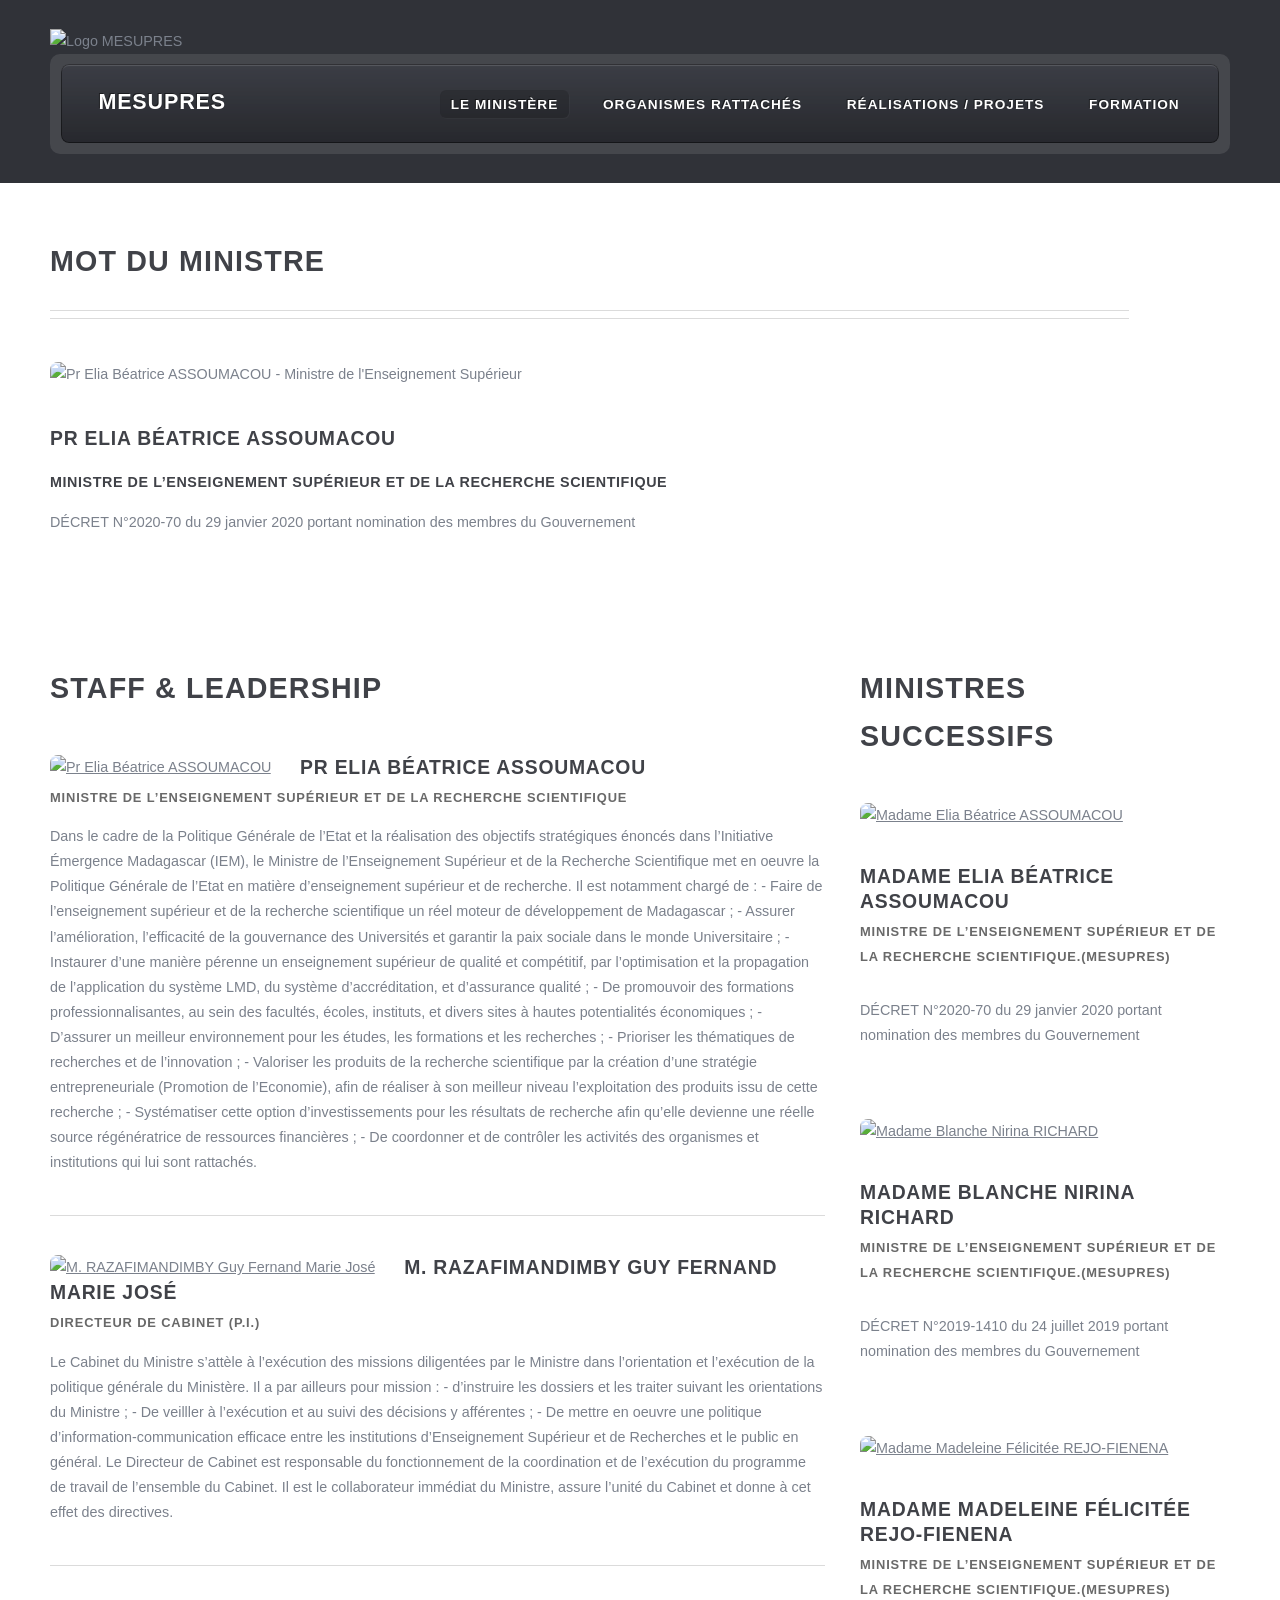
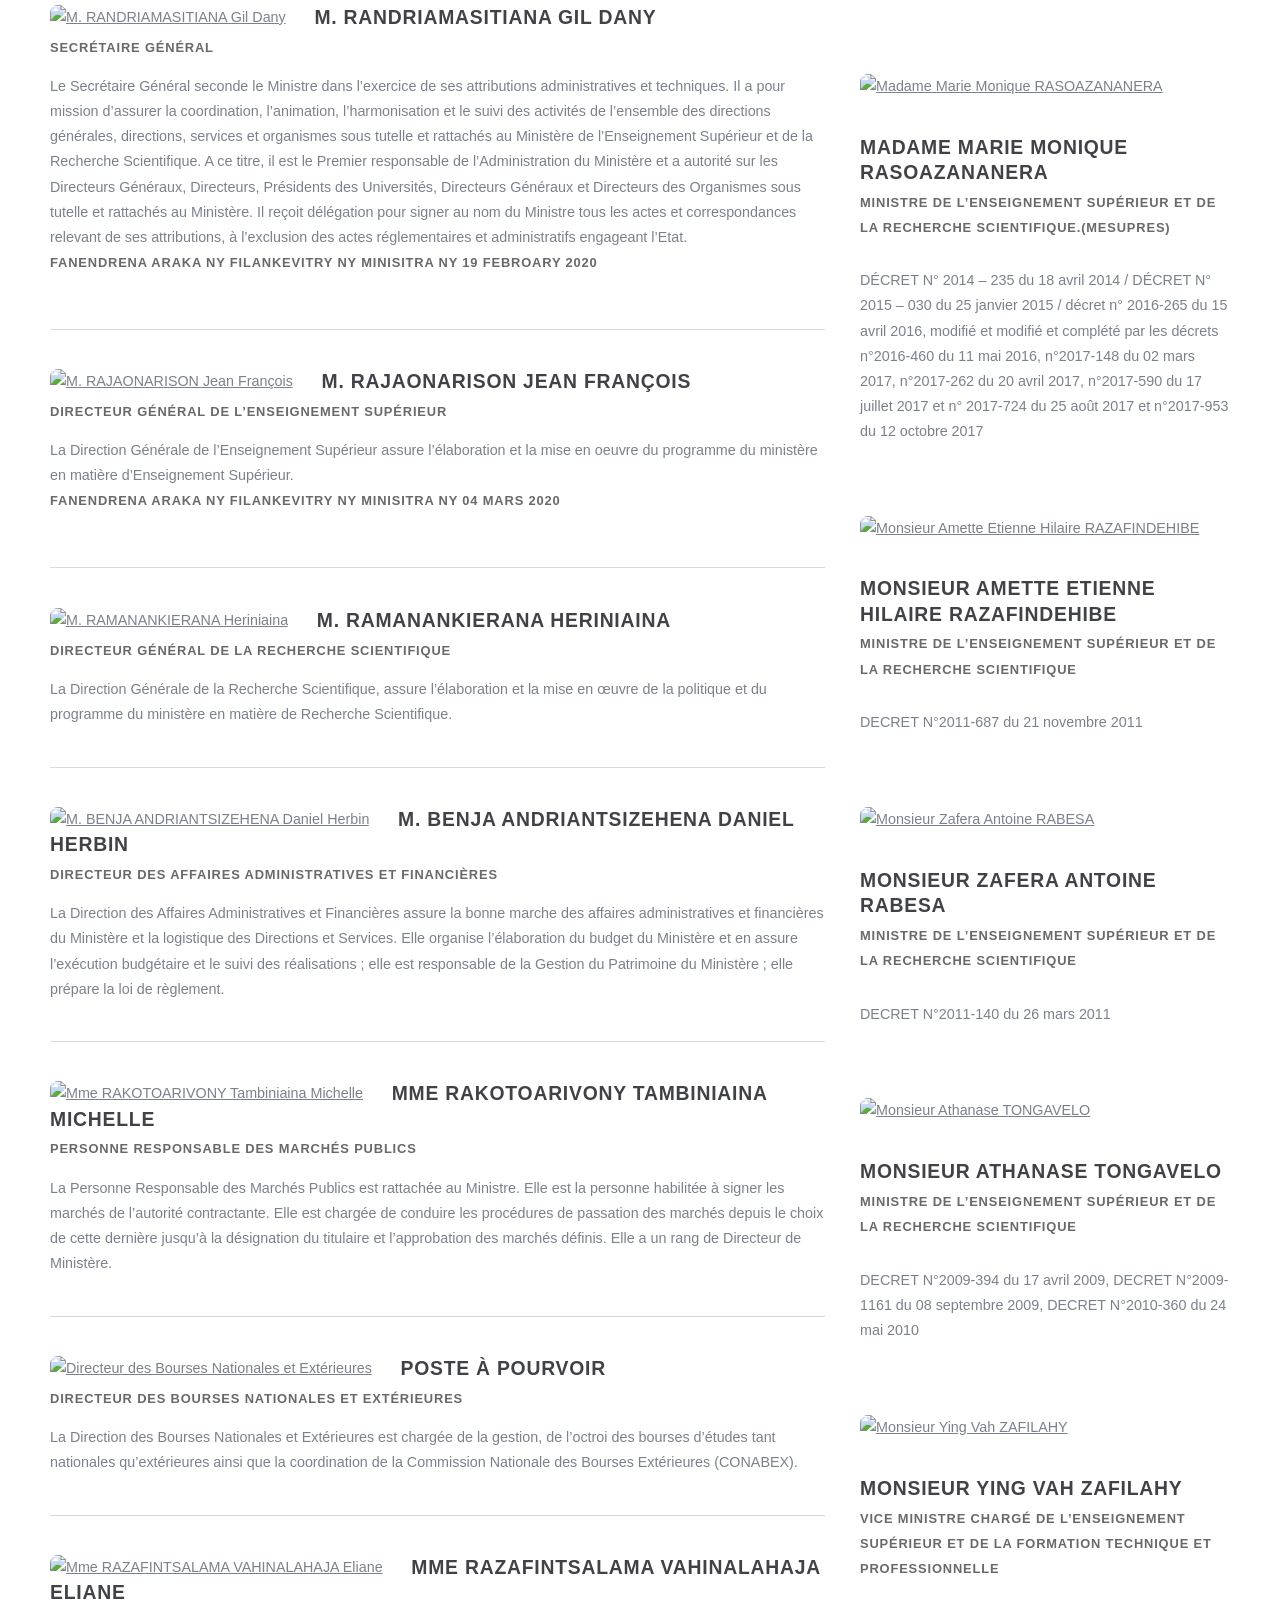
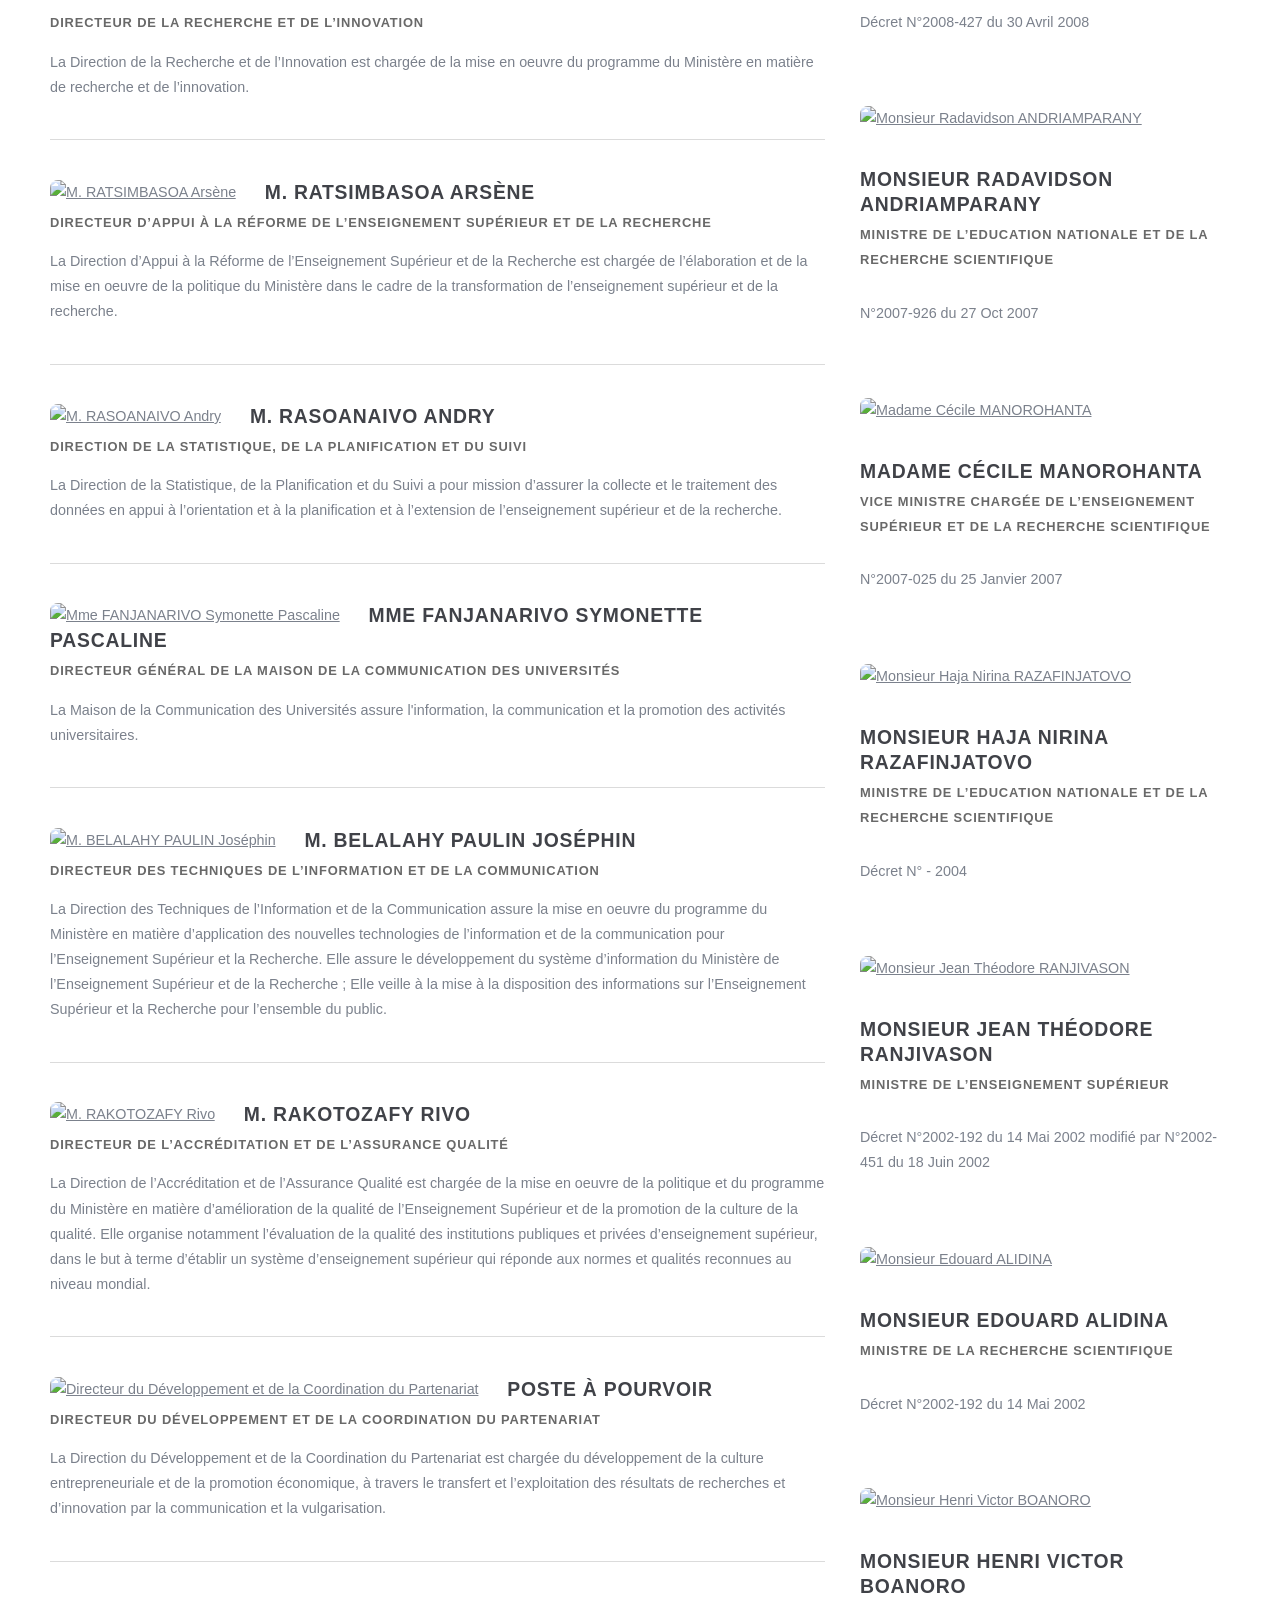
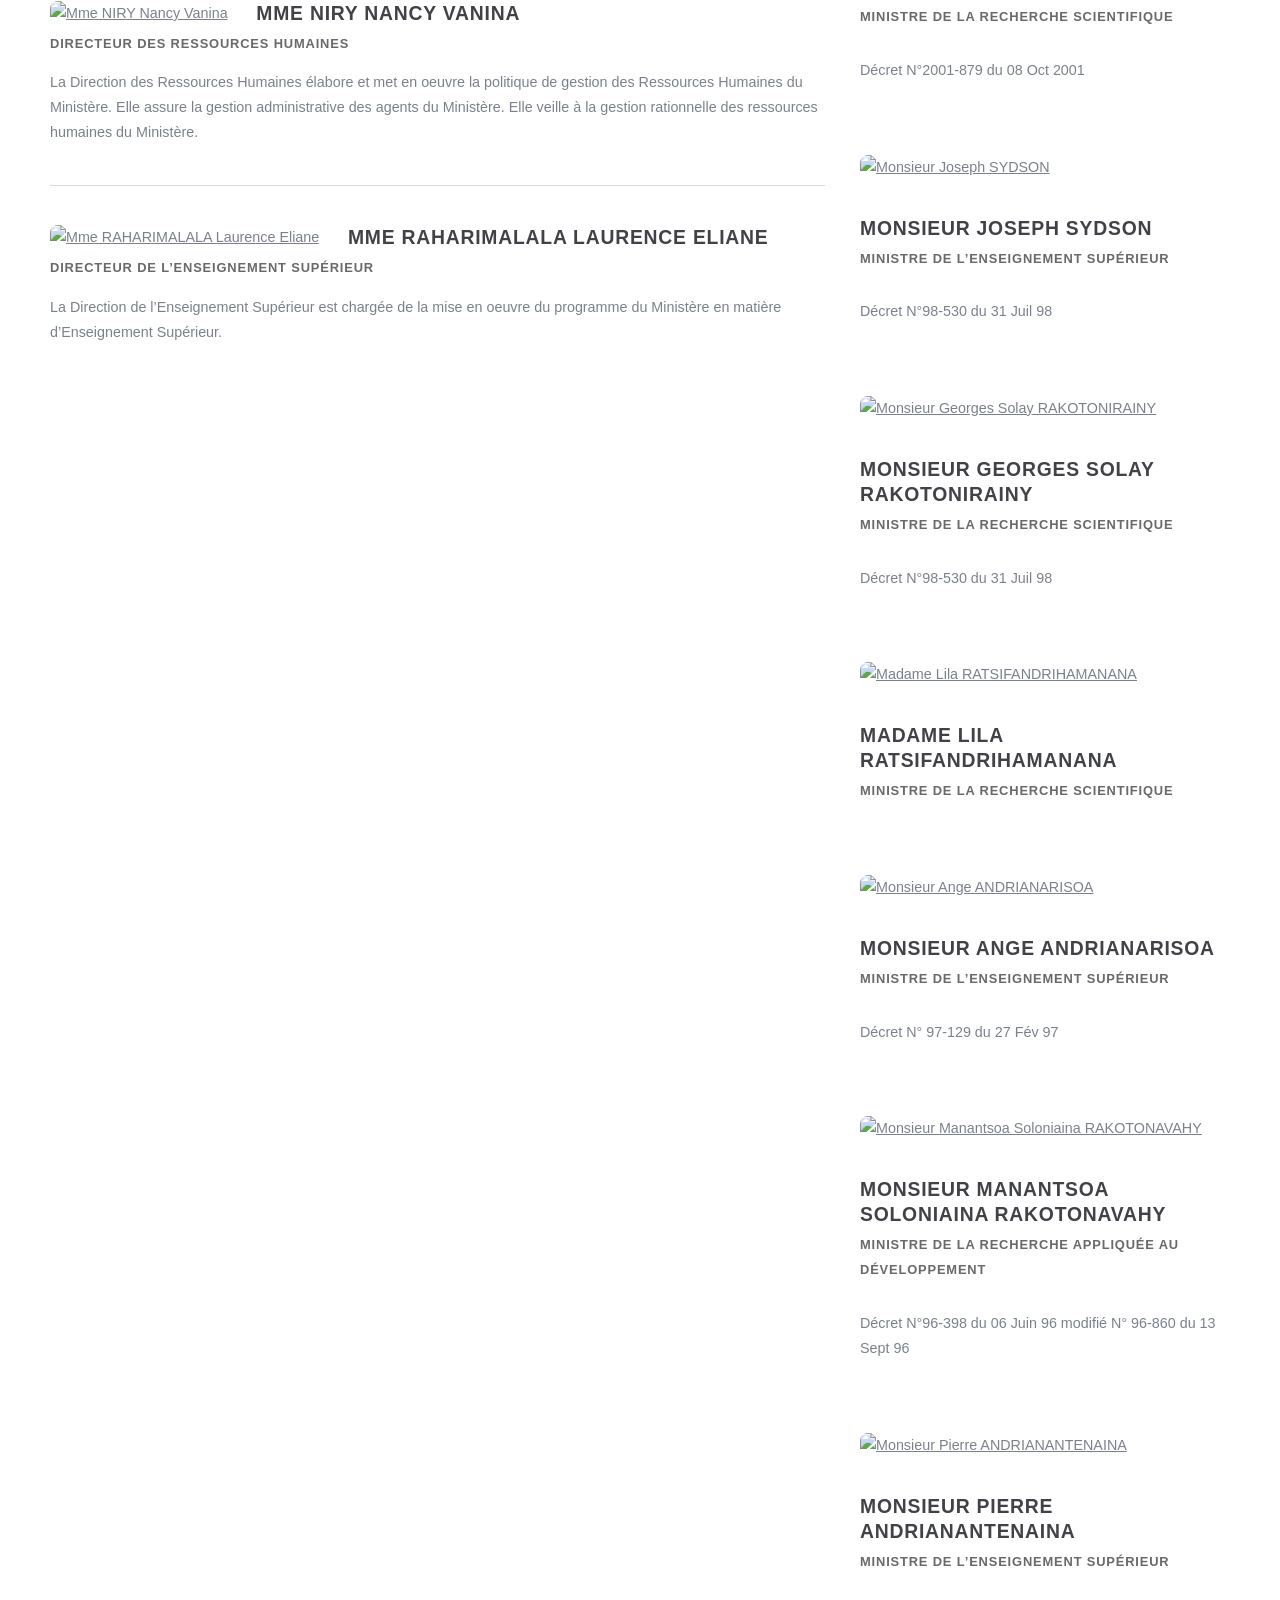
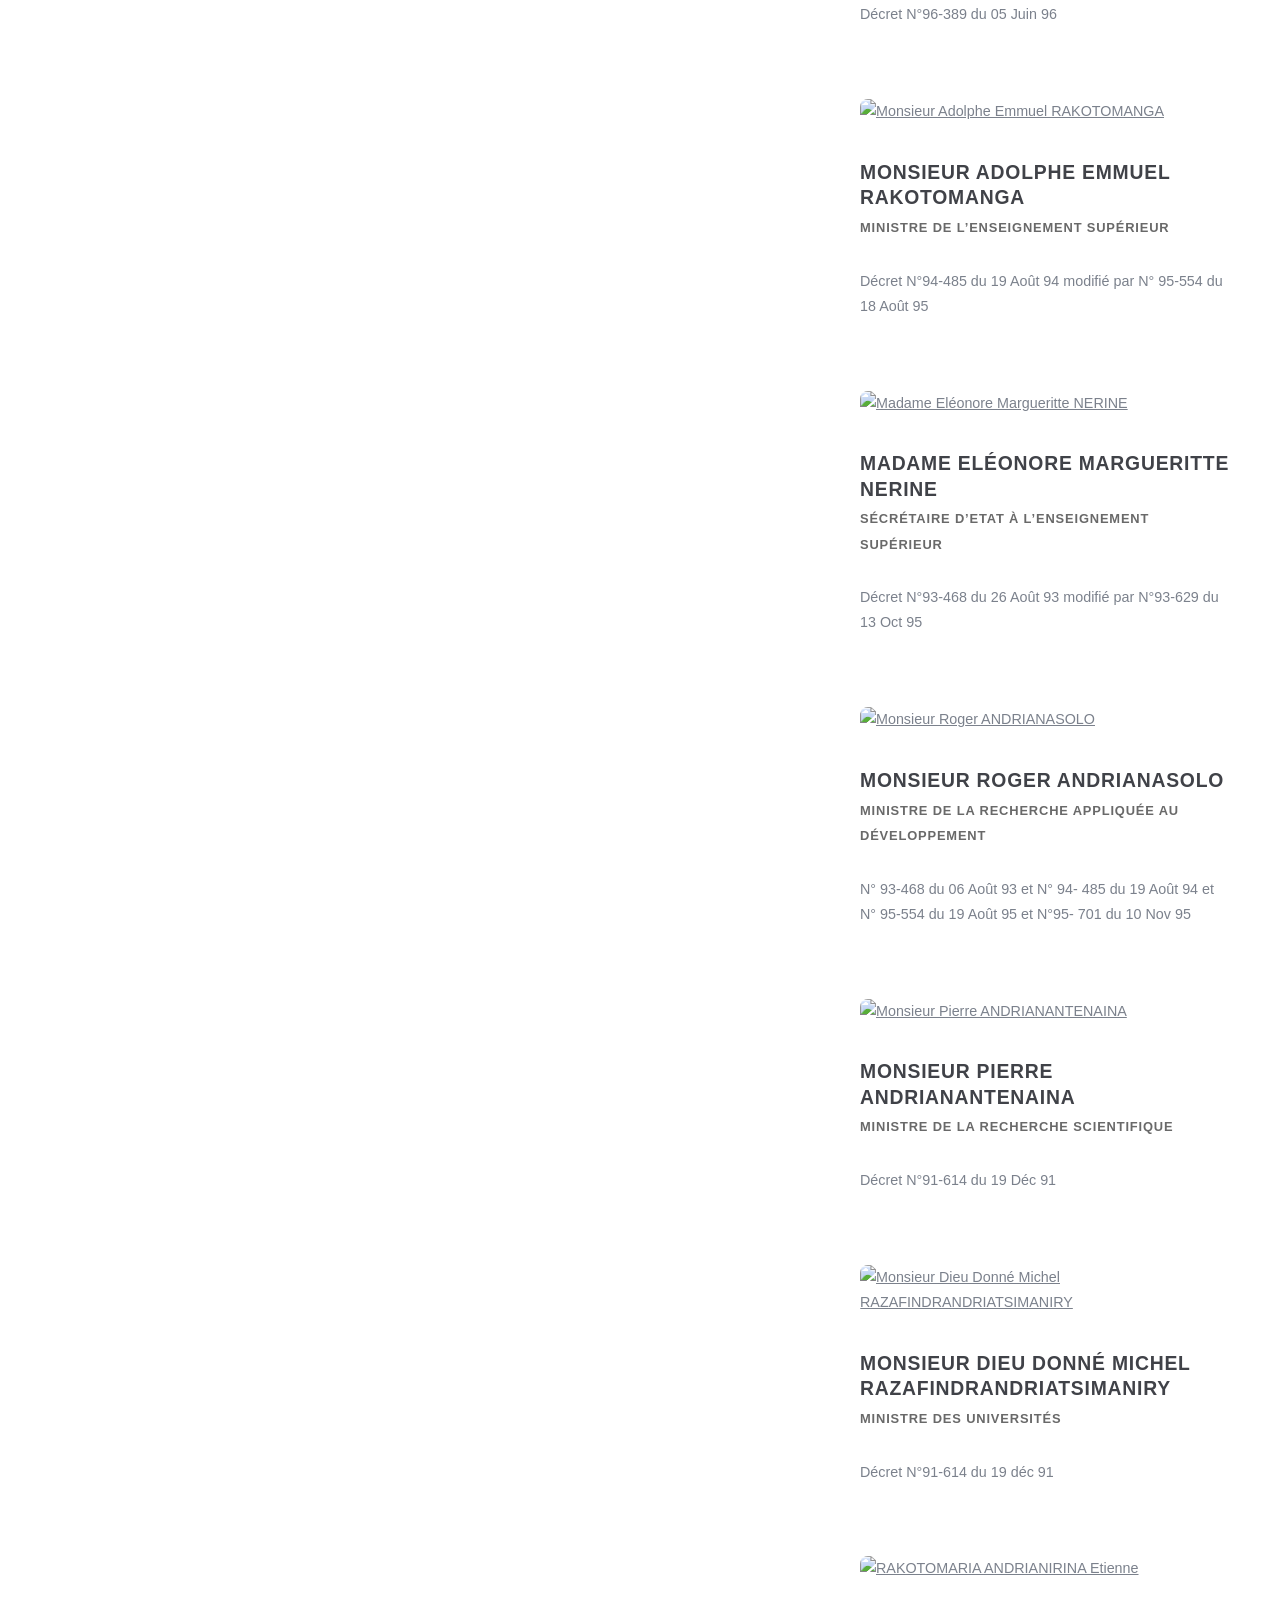
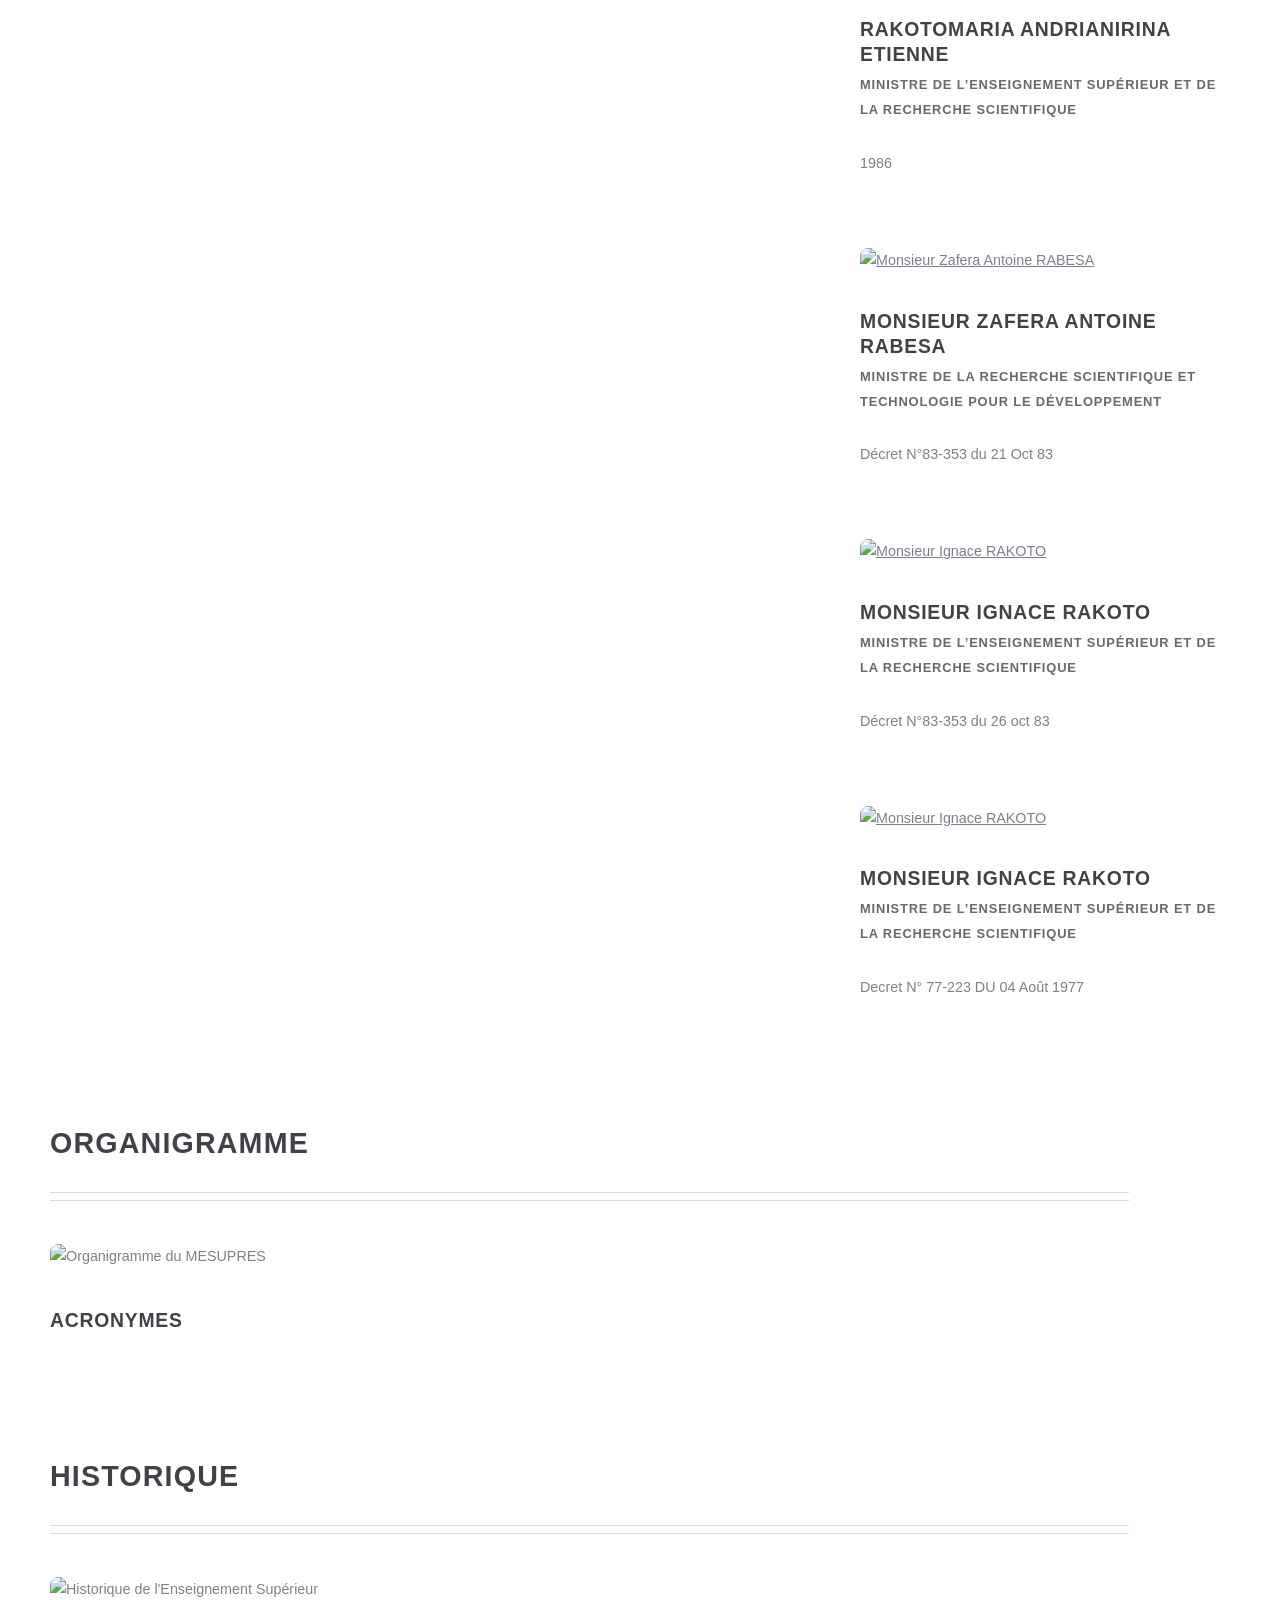
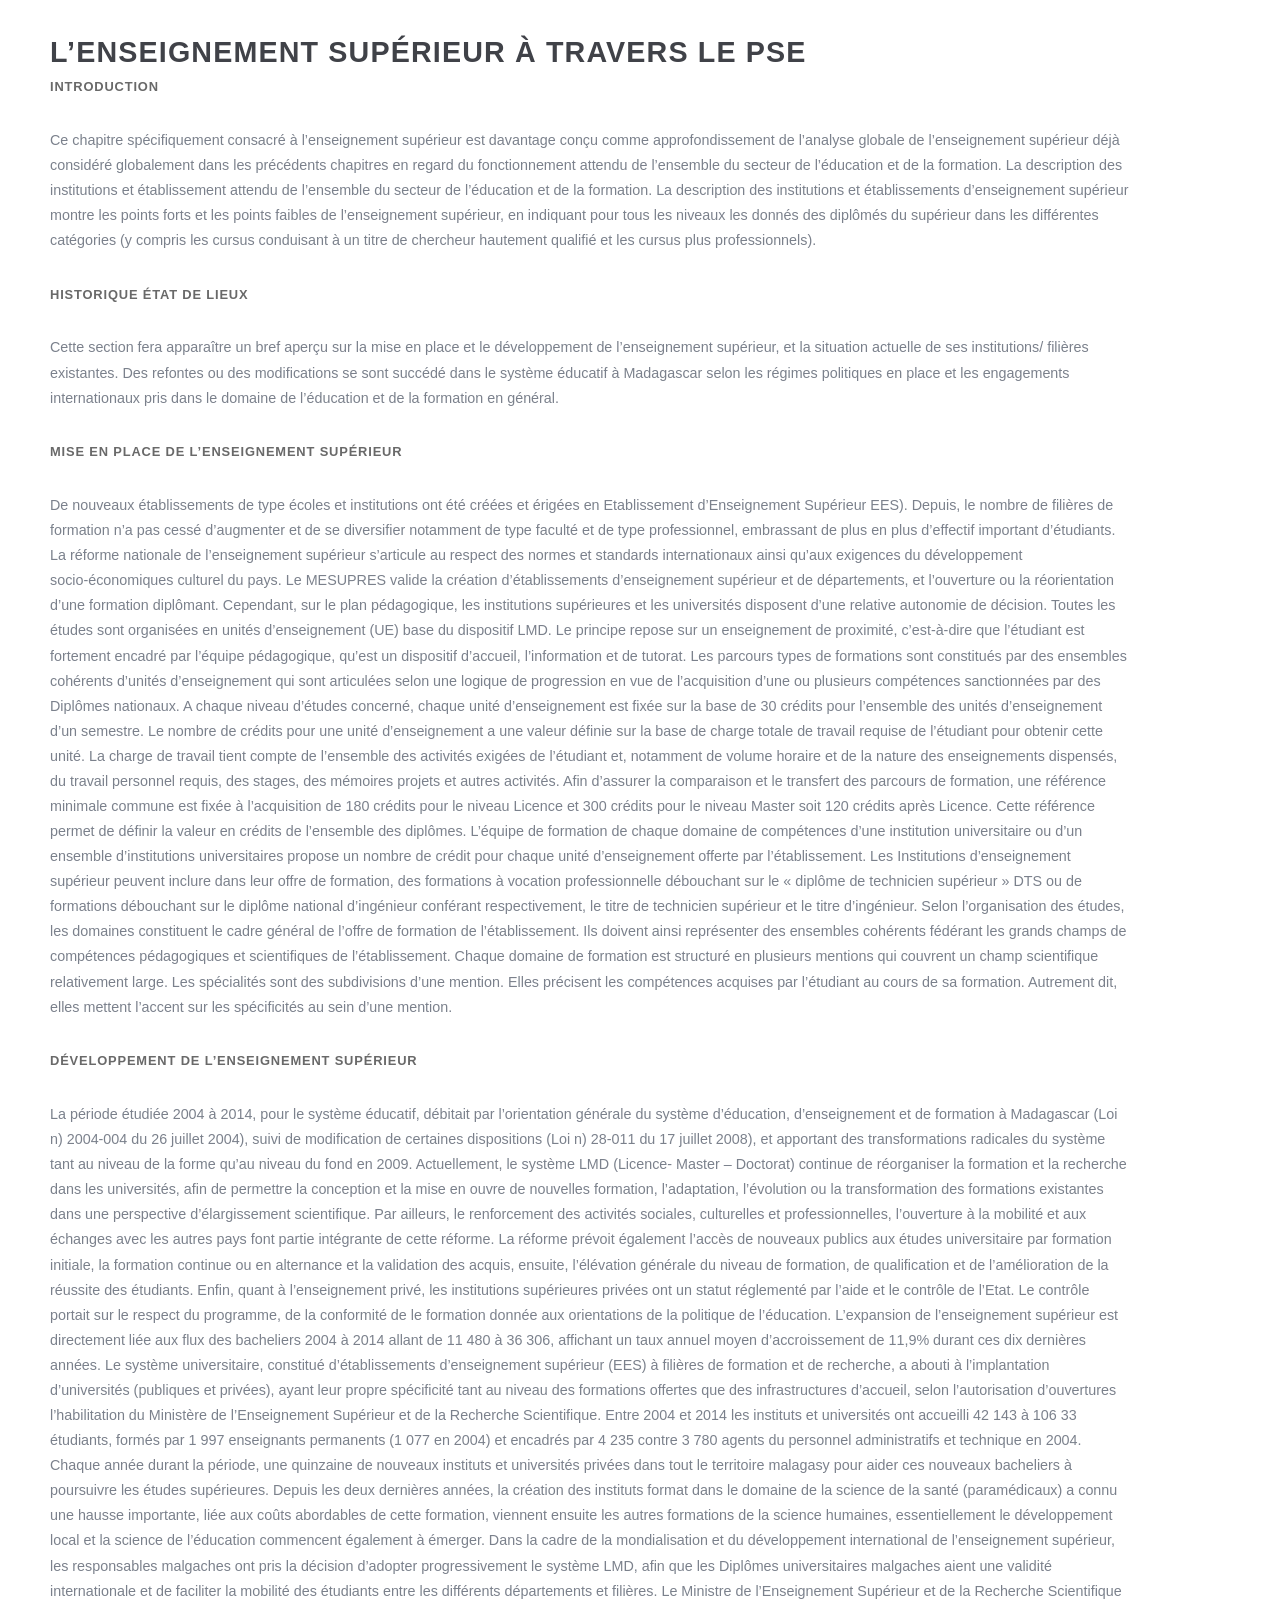
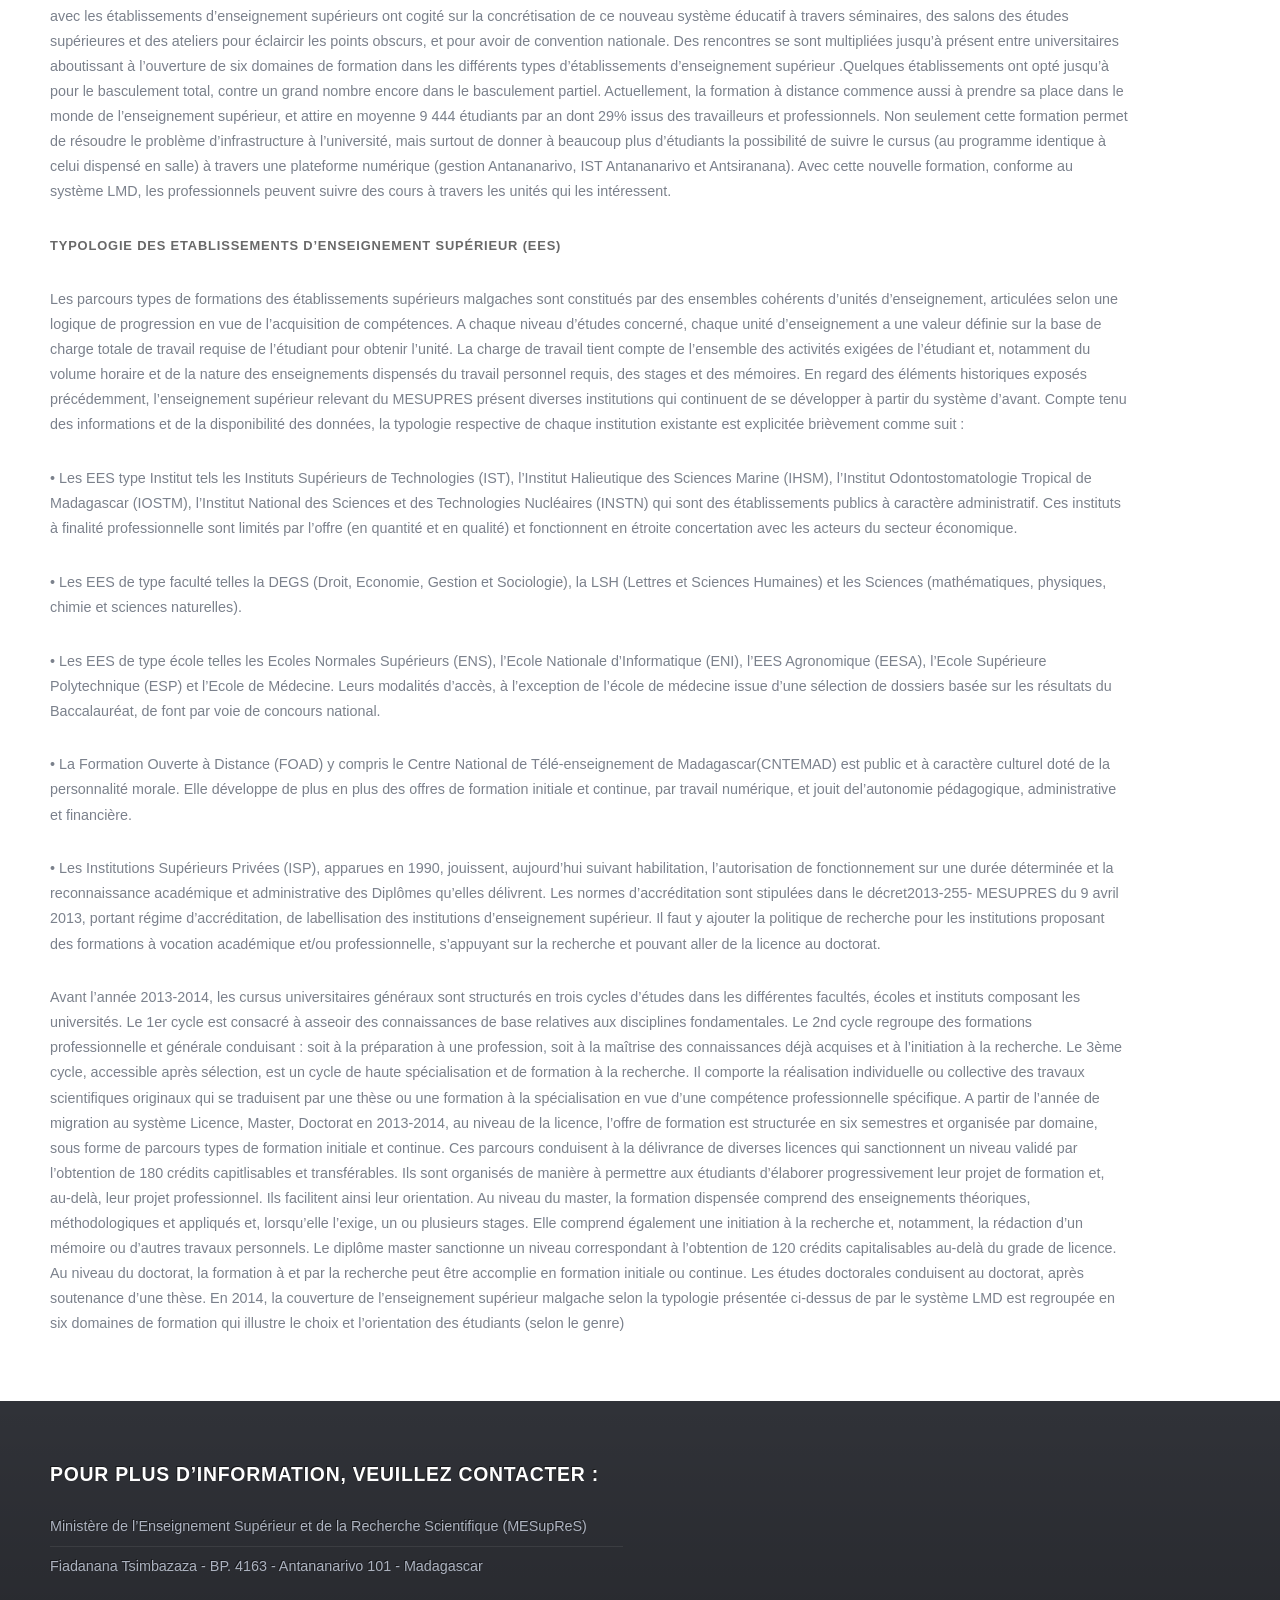
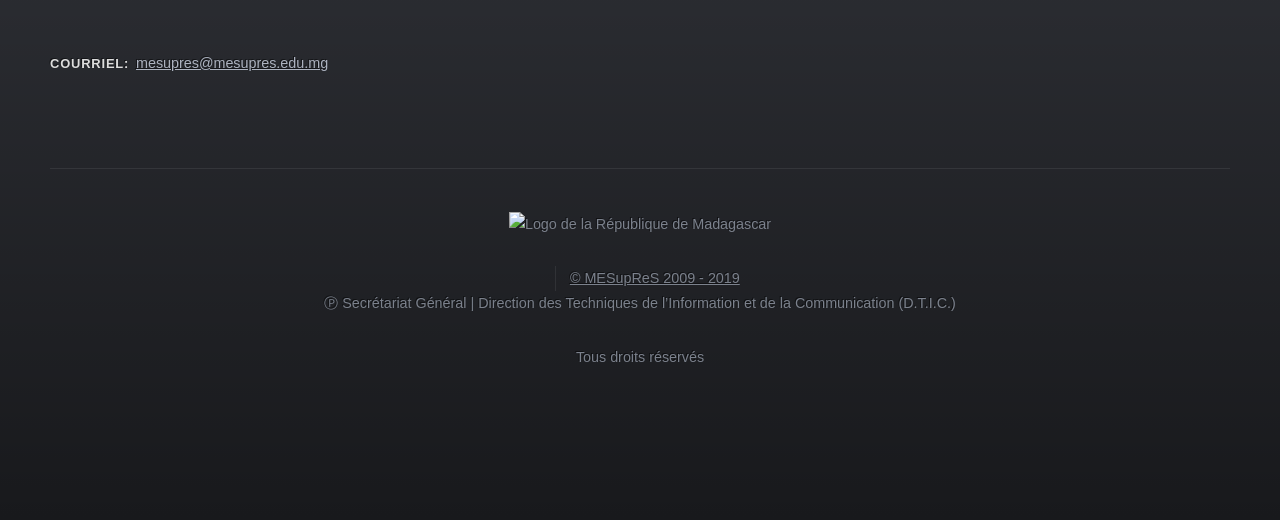
==== commit c627ba6c: "feat: frontend UX/UI audit report and comprehensive quality improvements Co-authored-by: gitdeverste" ====
--- a/index.html
+++ b/index.html
@@ -1,22 +1,22 @@
 <!DOCTYPE HTML>
 <html lang="fr">
 	<head>
-		<title>Le Ministère | MESUPRES</title>
+		<title>Le ministère - MESUPRES</title>
 		<meta charset="utf-8" />
 		<meta name="viewport" content="width=device-width, initial-scale=1, user-scalable=no" />
 		<link rel="stylesheet" href="assets/css/main.css" />
-			</head>
+	</head>
 	<body class="homepage is-preload">
 		<div id="page-wrapper">
 
 			<div id="header-wrapper">
 				<div class="container">
-					<img src="assets/photos/logo2.jpg" alt="Logo MESUPRES">
+					<img src="./Photo MESUPRES/logo2.jpg" alt="Logo MESUPRES">
 
 						<header id="header">
 							<div class="inner">
 
-									<h1><a href="index.html" id="logo">MESUPRES</a></h1>
+									<h1><a href="#" id="logo">MESUPRES</a></h1>
 
 								<nav id="nav">
 									<ul>
@@ -69,15 +69,15 @@
 							<div class="container">
 								<div class="row">
 									<div class="col-11 col-12-medium">
-										<div id="main-content">
-
-
-												<article>
+										<div id="content">
+
+
+												<article id="mot-du-ministre">
 													<header class="major">
-														<h2 id="mot-du-ministre">Mot du ministre</h2>
-													</header>
-
-													<span class="image featured"><img loading="lazy" src="assets/photos/le-ministere/staff-leadership/arton1024.jpg" alt="Illustration MESUPRES" /></span>
+														<h2>Mot du ministre</h2>
+													</header>
+
+													<span class="image featured"><img src="./Photo MESUPRES/LE MINISTERE/STAFF & LEADERSHIP/arton1024.jpg" alt="Pr Elia Béatrice ASSOUMACOU - Ministre de l'Enseignement Supérieur" /></span>
 													
 													<h3>Pr Elia Béatrice ASSOUMACOU</h3>
 													<h4>Ministre de l’Enseignement Supérieur et de la Recherche Scientifique</h4>
@@ -98,12 +98,12 @@
 								<div class="row">
 									<div class="col-8 col-12-medium">
 
-											<section class="box article-list" id="Staff & leadership">
-												<h2 class="icon fa-file-alt" id="staff-leadership">Staff & leadership</h2>
-
-
-													<article class="box excerpt">
-														<a href="#" class="image left"><img loading="lazy" src="assets/photos/le-ministere/staff-leadership/arton43.jpg" alt="Illustration MESUPRES" /></a>
+											<section class="box article-list" id="staff-leadership">
+												<h2 class="icon fa-file-alt">Staff & leadership</h2>
+
+
+													<article class="box excerpt">
+														<a href="#" class="image left"><img src="./Photo MESUPRES/LE MINISTERE/STAFF & LEADERSHIP/arton43.jpg" alt="Pr Elia Béatrice ASSOUMACOU" /></a>
 														<div>
 															<header>
 																<h3><a href="#">Pr Elia Béatrice ASSOUMACOU</a></h3>
@@ -126,7 +126,7 @@
 
 
 													<article class="box excerpt">
-														<a href="#" class="image left"><img loading="lazy" src="assets/photos/le-ministere/staff-leadership/arton910.jpg" alt="Illustration MESUPRES" /></a>
+														<a href="#" class="image left"><img src="./Photo MESUPRES/LE MINISTERE/STAFF & LEADERSHIP/arton910.jpg" alt="M. RAZAFIMANDIMBY Guy Fernand Marie José" /></a>
 														<div>
 															<header>
 																<h3><a href="#">M. RAZAFIMANDIMBY Guy Fernand Marie José</a></h3>
@@ -143,7 +143,7 @@
 													</article>
 
 													<article class="box excerpt">
-														<a href="#" class="image left"><img loading="lazy" src="assets/photos/le-ministere/staff-leadership/arton911.jpg" alt="Illustration MESUPRES" /></a>
+														<a href="#" class="image left"><img src="./Photo MESUPRES/LE MINISTERE/STAFF & LEADERSHIP/arton911.jpg" alt="M. RANDRIAMASITIANA Gil Dany" /></a>
 														<div>
 															<header>
 																<h3><a href="#">M. RANDRIAMASITIANA Gil Dany</a></h3>
@@ -157,11 +157,6 @@
 																Il reçoit délégation pour signer au nom du Ministre tous les actes et correspondances relevant de ses attributions, 
 																à l’exclusion des actes réglementaires et administratifs engageant l’Etat.
 															</p>
-        <div style="margin-top: 1.5em; text-align: center;">
-            <a href="Page_3.html" class="button icon solid fa-graduation-cap" style="margin: 0.5em;">Consulter les Formations & Offres</a>
-            <a href="index.html#mot-du-ministre" class="button alt icon solid fa-info-circle" style="margin: 0.5em;">Découvrir le Ministère</a>
-        </div>
-
 															<header>
 																<span class="date">Fanendrena araka ny Filankevitry ny minisitra ny 19 febroary 2020</span>
 															</header>
@@ -169,7 +164,7 @@
 													</article>
 
 													<article class="box excerpt">
-														<a href="#" class="image left"><img loading="lazy" src="assets/photos/le-ministere/staff-leadership/arton912.jpg" alt="Illustration MESUPRES" /></a>
+														<a href="#" class="image left"><img src="Photo MESUPRES/LE MINISTERE/STAFF & LEADERSHIP/arton912.jpg" alt="M. RAJAONARISON Jean François" /></a>
 														<div>
 															<header>
 																<h3><a href="#">M. RAJAONARISON Jean François</a></h3>
@@ -185,7 +180,7 @@
 													</article>
 
 													<article class="box excerpt">
-														<a href="#" class="image left"><img loading="lazy" src="assets/photos/le-ministere/staff-leadership/arton913.jpg" alt="Illustration MESUPRES" /></a>
+														<a href="#" class="image left"><img src="./Photo MESUPRES/LE MINISTERE/STAFF & LEADERSHIP/arton913.jpg" alt="M. RAMANANKIERANA Heriniaina" /></a>
 														<div>
 															<header>
 																<h3><a href="#">M. RAMANANKIERANA Heriniaina</a></h3>
@@ -198,7 +193,7 @@
 													</article>
 
 													<article class="box excerpt">
-														<a href="#" class="image left"><img loading="lazy" src="assets/photos/le-ministere/staff-leadership/arton914.jpg" alt="Illustration MESUPRES" /></a>
+														<a href="#" class="image left"><img src="./Photo MESUPRES/LE MINISTERE/STAFF & LEADERSHIP/arton914.jpg" alt="M. BENJA ANDRIANTSIZEHENA Daniel Herbin" /></a>
 														<div>
 															<header>
 																<h3><a href="#">M. BENJA ANDRIANTSIZEHENA Daniel Herbin</a></h3>
@@ -212,7 +207,7 @@
 													</article>
 
 													<article class="box excerpt">
-														<a href="#" class="image left"><img loading="lazy" src="assets/photos/le-ministere/staff-leadership/arton915.jpg" alt="Illustration MESUPRES" /></a>
+														<a href="#" class="image left"><img src="Photo MESUPRES/LE MINISTERE/STAFF & LEADERSHIP/arton915.jpg" alt="Mme RAKOTOARIVONY Tambiniaina Michelle" /></a>
 														<div>
 															<header>
 																<h3><a href="#">Mme RAKOTOARIVONY Tambiniaina Michelle</a></h3>
@@ -227,7 +222,7 @@
 													</article>
 
 													<article class="box excerpt">
-														<a href="#" class="image left"><img loading="lazy" src="assets/photos/le-ministere/staff-leadership/arton916.jpg" alt="Illustration MESUPRES" /></a>
+														<a href="#" class="image left"><img src="./Photo MESUPRES/LE MINISTERE/STAFF & LEADERSHIP/arton916.jpg" alt="Directeur des Bourses Nationales et Extérieures" /></a>
 														<div>
 															<header>
 																<h3><a href="#">Poste à pourvoir</a></h3>
@@ -241,7 +236,7 @@
 													</article>
 
 													<article class="box excerpt">
-														<a href="#" class="image left"><img loading="lazy" src="assets/photos/le-ministere/staff-leadership/arton917.jpg" alt="Illustration MESUPRES" /></a>
+														<a href="#" class="image left"><img src="./Photo MESUPRES/LE MINISTERE/STAFF & LEADERSHIP/arton917.jpg" alt="Mme RAZAFINTSALAMA VAHINALAHAJA Eliane" /></a>
 														<div>
 															<header>
 																<h3><a href="#">Mme RAZAFINTSALAMA VAHINALAHAJA Eliane</a></h3>
@@ -254,7 +249,7 @@
 													</article>
 
 													<article class="box excerpt">
-														<a href="#" class="image left"><img loading="lazy" src="assets/photos/le-ministere/staff-leadership/arton918.jpg" alt="Illustration MESUPRES" /></a>
+														<a href="#" class="image left"><img src="./Photo MESUPRES/LE MINISTERE/STAFF & LEADERSHIP/arton918.jpg" alt="M. RATSIMBASOA Arsène" /></a>
 														<div>
 															<header>
 																<h3><a href="#">M. RATSIMBASOA Arsène</a></h3>
@@ -268,7 +263,7 @@
 													</article>
 
 													<article class="box excerpt">
-														<a href="#" class="image left"><img loading="lazy" src="assets/photos/le-ministere/staff-leadership/arton919.jpg" alt="Illustration MESUPRES" /></a>
+														<a href="#" class="image left"><img src="./Photo MESUPRES/LE MINISTERE/STAFF & LEADERSHIP/arton919.jpg" alt="M. RASOANAIVO Andry" /></a>
 														<div>
 															<header>
 																<h3><a href="#">M. RASOANAIVO Andry</a></h3>
@@ -281,20 +276,20 @@
 													</article>
 
 													<article class="box excerpt">
-														<a href="#" class="image left"><img loading="lazy" src="assets/photos/le-ministere/staff-leadership/arton920.jpg" alt="Illustration MESUPRES" /></a>
+														<a href="#" class="image left"><img src="./Photo MESUPRES/LE MINISTERE/STAFF & LEADERSHIP/arton920.jpg" alt="Mme FANJANARIVO Symonette Pascaline" /></a>
 														<div>
 															<header>
 																<h3><a href="#">Mme FANJANARIVO Symonette Pascaline</a></h3>
 																<span class="date">Directeur Général de la Maison de la Communication des Universités</span>
 															</header>
 															<p>
-
-															</p>
-														</div>
-													</article>
-
-													<article class="box excerpt">
-														<a href="#" class="image left"><img loading="lazy" src="assets/photos/le-ministere/staff-leadership/arton921.jpg" alt="Illustration MESUPRES" /></a>
+																La Maison de la Communication des Universités assure l'information, la communication et la promotion des activités universitaires.
+															</p>
+														</div>
+													</article>
+
+													<article class="box excerpt">
+														<a href="#" class="image left"><img src="./Photo MESUPRES/LE MINISTERE/STAFF & LEADERSHIP/arton921.jpg" alt="M. BELALAHY PAULIN Joséphin" /></a>
 														<div>
 															<header>
 																<h3><a href="#">M. BELALAHY PAULIN Joséphin</a></h3>
@@ -305,16 +300,11 @@
 																Elle assure le développement du système d’information du Ministère de l’Enseignement Supérieur et de la Recherche ; 
 																Elle veille à la mise à la disposition des informations sur l’Enseignement Supérieur et la Recherche pour l’ensemble du public.			
 															</p>
-        <div style="margin-top: 1.5em; text-align: center;">
-            <a href="Page_3.html" class="button icon solid fa-graduation-cap" style="margin: 0.5em;">Consulter les Formations & Offres</a>
-            <a href="index.html#mot-du-ministre" class="button alt icon solid fa-info-circle" style="margin: 0.5em;">Découvrir le Ministère</a>
-        </div>
-
-														</div>
-													</article>
-
-													<article class="box excerpt">
-														<a href="#" class="image left"><img loading="lazy" src="assets/photos/le-ministere/staff-leadership/arton922.jpg" alt="Illustration MESUPRES" /></a>
+														</div>
+													</article>
+
+													<article class="box excerpt">
+														<a href="#" class="image left"><img src="./Photo MESUPRES/LE MINISTERE/STAFF & LEADERSHIP/arton922.jpg" alt="M. RAKOTOZAFY Rivo" /></a>
 														<div>
 															<header>
 																<h3><a href="#">M. RAKOTOZAFY Rivo</a></h3>
@@ -329,10 +319,10 @@
 													</article>
 
 													<article class="box excerpt">
-														<a href="#" class="image left"><img loading="lazy" src="assets/photos/le-ministere/staff-leadership/arton916.jpg" alt="Illustration MESUPRES" /></a>
-														<div>
-															<header>
-																<h3><a href="#">Poste à pourvoirPoste à pourvoirxxxxxx</a></h3>
+														<a href="#" class="image left"><img src="./Photo MESUPRES/LE MINISTERE/STAFF & LEADERSHIP/arton916.jpg" alt="Directeur du Développement et de la Coordination du Partenariat" /></a>
+														<div>
+															<header>
+																<h3><a href="#">Poste à pourvoir</a></h3>
 																<span class="date">Directeur du Développement et de la Coordination du Partenariat</span>
 															</header>
 															<p>La Direction du Développement et de la Coordination du Partenariat est chargée du développement de la culture entrepreneuriale et de la promotion économique, 
@@ -342,7 +332,7 @@
 													</article>
 
 													<article class="box excerpt">
-														<a href="#" class="image left"><img loading="lazy" src="assets/photos/le-ministere/staff-leadership/arton924.jpg" alt="Illustration MESUPRES" /></a>
+														<a href="#" class="image left"><img src="./Photo MESUPRES/LE MINISTERE/STAFF & LEADERSHIP/arton924.jpg" alt="Mme NIRY Nancy Vanina" /></a>
 														<div>
 															<header>
 																<h3><a href="#">Mme NIRY Nancy Vanina</a></h3>
@@ -356,7 +346,7 @@
 													</article>
 
 													<article class="box excerpt">
-														<a href="#" class="image left"><img loading="lazy" src="assets/photos/le-ministere/staff-leadership/arton939.jpg" alt="Illustration MESUPRES" /></a>
+														<a href="#" class="image left"><img src="./Photo MESUPRES/LE MINISTERE/STAFF & LEADERSHIP/arton939.jpg" alt="Mme RAHARIMALALA Laurence Eliane" /></a>
 														<div>
 															<header>
 																<h3><a href="#">Mme RAHARIMALALA Laurence Eliane</a></h3>
@@ -371,10 +361,10 @@
 									</div>
 									<div class="col-4 col-12-medium">
 
-											<section class="box spotlight">
-												<h2 class="icon fa-file-alt" id="Ministres successifs">Ministres successifs</h2>
-												<article>
-													<a href="#" class="image featured"><img loading="lazy" src="assets/photos/ministres-successifs/arton1026.jpg" class="d-block w-100" height="280" alt="Illustration MESUPRES"></a>
+											<section class="box spotlight" id="ministres-successifs">
+												<h2 class="icon fa-file-alt">Ministres successifs</h2>
+												<article>
+													<a href="#" class="image featured"><img src="./Photo MESUPRES/MINISTRES SUCCESSIFS/arton1026.jpg" alt="Madame Elia Béatrice ASSOUMACOU"></a>
 													<header>
 														<h3><a href="#">Madame Elia Béatrice ASSOUMACOU</a></h3>
 														<p>Ministre de l’Enseignement Supérieur et de la Recherche Scientifique.(MESupReS)</p>
@@ -383,7 +373,7 @@
 												</article>
 
 												<article>
-													<a href="#" class="image featured"><img loading="lazy" src="assets/photos/ministres-successifs/arton902.jpg" class="d-block w-100" height="280"  alt="Illustration MESUPRES"></a>
+													<a href="#" class="image featured"><img src="./Photo MESUPRES/MINISTRES SUCCESSIFS/arton902.jpg" alt="Madame Blanche Nirina RICHARD"></a>
 													<header>
 														<h3><a href="#">Madame Blanche Nirina RICHARD</a></h3>
 														<p>Ministre de l’Enseignement Supérieur et de la Recherche Scientifique.(MESupReS)</p>
@@ -392,7 +382,7 @@
 												</article>
 
 												<article>
-													<a href="#" class="image featured"><img loading="lazy" src="assets/photos/ministres-successifs/arton732.jpg" class="d-block w-100" height="280"  alt="Illustration MESUPRES"></a>
+													<a href="#" class="image featured"><img src="./Photo MESUPRES/MINISTRES SUCCESSIFS/arton732.jpg" alt="Madame Madeleine Félicitée REJO-FIENENA"></a>
 													<header>
 														<h3><a href="#">Madame Madeleine Félicitée REJO-FIENENA</a></h3>
 														<p>Ministre de l’Enseignement Supérieur et de la Recherche Scientifique.(MESupReS)</p>
@@ -400,7 +390,7 @@
 												</article>
 
 												<article>
-													<a href="#" class="image featured"><img loading="lazy" src="assets/photos/ministres-successifs/arton328.jpg" class="d-block w-100" height="280"  alt="Illustration MESUPRES"></a>
+													<a href="#" class="image featured"><img src="./Photo MESUPRES/MINISTRES SUCCESSIFS/arton328.jpg" alt="Madame Marie Monique RASOAZANANERA"></a>
 													<header>
 														<h3><a href="#">Madame Marie Monique RASOAZANANERA</a></h3>
 														<p>Ministre de l’Enseignement Supérieur et de la Recherche Scientifique.(MESupReS)</p>
@@ -413,7 +403,7 @@
 												</article>
 
 												<article>
-													<a href="#" class="image featured"><img loading="lazy" src="assets/photos/ministres-successifs/arton160.jpg" class="d-block w-100" height="280" alt="Illustration MESUPRES"></a>
+													<a href="#" class="image featured"><img src="./Photo MESUPRES/MINISTRES SUCCESSIFS/arton160.jpg" alt="Monsieur Amette Etienne Hilaire RAZAFINDEHIBE"></a>
 													<header>
 														<h3><a href="#">Monsieur Amette Etienne Hilaire RAZAFINDEHIBE</a></h3>
 														<p>Ministre de l’Enseignement Supérieur et de la Recherche Scientifique</p>
@@ -422,7 +412,7 @@
 												</article>
 
 												<article>
-													<a href="#" class="image featured"><img loading="lazy" src="assets/photos/ministres-successifs/arton140.jpg" class="d-block w-100" height="280" alt="Illustration MESUPRES"></a>
+													<a href="#" class="image featured"><img src="./Photo MESUPRES/MINISTRES SUCCESSIFS/arton140.jpg" alt="Monsieur Zafera Antoine RABESA"></a>
 													<header>
 														<h3><a href="#">Monsieur Zafera Antoine RABESA</a></h3>
 														<p>Ministre de l’Enseignement Supérieur et de la Recherche Scientifique</p>
@@ -431,7 +421,7 @@
 												</article>
 
 												<article>
-													<a href="#" class="image featured"><img loading="lazy" src="assets/photos/ministres-successifs/arton137.jpg" class="d-block w-100" height="280" alt="Illustration MESUPRES"></a>
+													<a href="#" class="image featured"><img src="./Photo MESUPRES/MINISTRES SUCCESSIFS/arton137.jpg" alt="Monsieur Athanase TONGAVELO"></a>
 													<header>
 														<h3><a href="#">Monsieur Athanase TONGAVELO</a></h3>
 														<p>Ministre de l’Enseignement Supérieur et de la Recherche Scientifique</p>
@@ -440,7 +430,7 @@
 												</article>
 
 												<article>
-													<a href="#" class="image featured"><img loading="lazy" src="assets/photos/ministres-successifs/arton84.jpg" class="d-block w-100" height="280" alt="Illustration MESUPRES"></a>
+													<a href="#" class="image featured"><img src="./Photo MESUPRES/MINISTRES SUCCESSIFS/arton84.jpg" alt="Monsieur Ying Vah ZAFILAHY"></a>
 													<header>
 														<h3><a href="#">Monsieur Ying Vah ZAFILAHY</a></h3>
 														<p>Vice Ministre chargé de l’Enseignement Supérieur Et de la Formation Technique et Professionnelle</p>
@@ -449,7 +439,7 @@
 												</article>
 
 												<article>
-													<a href="#" class="image featured"><img loading="lazy" src="assets/photos/ministres-successifs/arton83.jpg" class="d-block w-100" height="280" alt="Illustration MESUPRES"></a>
+													<a href="#" class="image featured"><img src="./Photo MESUPRES/MINISTRES SUCCESSIFS/arton83.jpg" alt="Monsieur Radavidson ANDRIAMPARANY"></a>
 													<header>
 														<h3><a href="#">Monsieur Radavidson ANDRIAMPARANY</a></h3>
 														<p>Ministre de l’Education Nationale et de la Recherche Scientifique</p>
@@ -458,7 +448,7 @@
 												</article>
 
 												<article>
-													<a href="#" class="image featured"><img loading="lazy" src="assets/photos/ministres-successifs/arton916.jpg" class="d-block w-100" height="280" alt="Illustration MESUPRES"></a>
+													<a href="#" class="image featured"><img src="./Photo MESUPRES/MINISTRES SUCCESSIFS/arton916.jpg" alt="Madame Cécile MANOROHANTA"></a>
 													<header>
 														<h3><a href="#">Madame Cécile MANOROHANTA</a></h3>
 														<p>Vice Ministre chargée de l’enseignement Supérieur et de la Recherche Scientifique</p>
@@ -467,7 +457,7 @@
 												</article>
 
 												<article>
-													<a href="#" class="image featured"><img loading="lazy" src="assets/photos/ministres-successifs/arton81.jpg" class="d-block w-100" height="280" alt="Illustration MESUPRES"></a>
+													<a href="#" class="image featured"><img src="./Photo MESUPRES/MINISTRES SUCCESSIFS/arton81.jpg" alt="Monsieur Haja Nirina RAZAFINJATOVO"></a>
 													<header>
 														<h3><a href="#">Monsieur Haja Nirina RAZAFINJATOVO</a></h3>
 														<p>Ministre de l’Education Nationale et de la Recherche Scientifique</p>
@@ -476,7 +466,7 @@
 												</article>
 
 												<article>
-													<a href="#" class="image featured"><img loading="lazy" src="assets/photos/ministres-successifs/arton80.jpg" class="d-block w-100" height="280" alt="Illustration MESUPRES"></a>
+													<a href="#" class="image featured"><img src="./Photo MESUPRES/MINISTRES SUCCESSIFS/arton80.jpg" alt="Monsieur Jean Théodore RANJIVASON"></a>
 													<header>
 														<h3><a href="#">Monsieur Jean Théodore RANJIVASON</a></h3>
 														<p>Ministre de l’Enseignement Supérieur</p>
@@ -485,16 +475,16 @@
 												</article>
 
 												<article>
-													<a href="#" class="image featured"><img loading="lazy" src="assets/photos/ministres-successifs/arton70.jpg" class="d-block w-100" height="280" alt="Illustration MESUPRES"></a>
-													<header>
-														<h3>Monsieur Edouard ALIDINA<a href="#"></a></h3>
+													<a href="#" class="image featured"><img src="Photo MESUPRES/MINISTRES SUCCESSIFS/arton70.jpg" alt="Monsieur Edouard ALIDINA"></a>
+													<header>
+														<h3><a href="#">Monsieur Edouard ALIDINA</a></h3>
 														<p>Ministre de la Recherche Scientifique</p>
 													</header>
 													<p>Décret N°2002-192 du 14 Mai 2002</p>
 												</article>
 
 												<article>
-													<a href="#" class="image featured"><img loading="lazy" src="assets/photos/ministres-successifs/arton78.jpg" class="d-block w-100" height="280" alt="Illustration MESUPRES"></a>
+													<a href="#" class="image featured"><img src="Photo MESUPRES/MINISTRES SUCCESSIFS/arton78.jpg" alt="Monsieur Henri Victor BOANORO"></a>
 													<header>
 														<h3><a href="#">Monsieur Henri Victor BOANORO</a></h3>
 														<p>Ministre de la Recherche Scientifique</p>
@@ -503,7 +493,7 @@
 												</article>
 
 												<article>
-													<a href="#" class="image featured"><img loading="lazy" src="assets/photos/ministres-successifs/arton77.jpg" class="d-block w-100" height="280" alt="Illustration MESUPRES"></a>
+													<a href="#" class="image featured"><img src="Photo MESUPRES/MINISTRES SUCCESSIFS/arton77.jpg" alt="Monsieur Joseph SYDSON"></a>
 													<header>
 														<h3><a href="#">Monsieur Joseph SYDSON</a></h3>
 														<p>Ministre de l’Enseignement Supérieur</p>
@@ -512,7 +502,7 @@
 												</article>
 
 												<article>
-													<a href="#" class="image featured"><img loading="lazy" src="assets/photos/ministres-successifs/arton76.jpg" class="d-block w-100" height="280" alt="Illustration MESUPRES"></a>
+													<a href="#" class="image featured"><img src="Photo MESUPRES/MINISTRES SUCCESSIFS/arton76.jpg" alt="Monsieur Georges Solay RAKOTONIRAINY"></a>
 													<header>
 														<h3><a href="#">Monsieur Georges Solay RAKOTONIRAINY</a></h3>
 														<p>Ministre de la Recherche Scientifique</p>
@@ -521,7 +511,7 @@
 												</article>
 
 												<article>
-													<a href="#" class="image featured"><img loading="lazy" src="assets/photos/ministres-successifs/arton75.jpg" class="d-block w-100" height="280" alt="Illustration MESUPRES"></a>
+													<a href="#" class="image featured"><img src="Photo MESUPRES/MINISTRES SUCCESSIFS/arton75.jpg" alt="Madame Lila RATSIFANDRIHAMANANA"></a>
 													<header>
 														<h3><a href="#">Madame Lila RATSIFANDRIHAMANANA</a></h3>
 														<p>Ministre de la Recherche Scientifique</p>
@@ -529,7 +519,7 @@
 												</article>
 
 												<article>
-													<a href="#" class="image featured"><img loading="lazy" src="assets/photos/ministres-successifs/arton74.jpg" class="d-block w-100" height="280" alt="Illustration MESUPRES"></a>
+													<a href="#" class="image featured"><img src="Photo MESUPRES/MINISTRES SUCCESSIFS/arton74.jpg" alt="Monsieur Ange ANDRIANARISOA"></a>
 													<header>
 														<h3><a href="#">Monsieur Ange ANDRIANARISOA</a></h3>
 														<p>Ministre de l’Enseignement Supérieur</p>
@@ -538,7 +528,7 @@
 												</article>
 
 												<article>
-													<a href="#" class="image featured"><img loading="lazy" src="assets/photos/ministres-successifs/arton73.png" class="d-block w-100" height="280" alt="Illustration MESUPRES"></a>
+													<a href="#" class="image featured"><img src="Photo MESUPRES/MINISTRES SUCCESSIFS/arton73.png" alt="Monsieur Manantsoa Soloniaina RAKOTONAVAHY"></a>
 													<header>
 														<h3><a href="#">Monsieur Manantsoa Soloniaina RAKOTONAVAHY</a></h3>
 														<p>Ministre de la Recherche Appliquée au Développement</p>
@@ -547,7 +537,7 @@
 												</article>
 
 												<article>
-													<a href="#" class="image featured"><img loading="lazy" src="assets/photos/ministres-successifs/arton72.jpg" class="d-block w-100" height="280" alt="Illustration MESUPRES"></a>
+													<a href="#" class="image featured"><img src="Photo MESUPRES/MINISTRES SUCCESSIFS/arton72.jpg" alt="Monsieur Pierre ANDRIANANTENAINA"></a>
 													<header>
 														<h3><a href="#">Monsieur Pierre ANDRIANANTENAINA</a></h3>
 														<p>Ministre de l’Enseignement Supérieur</p>
@@ -556,7 +546,7 @@
 												</article>
 
 												<article>
-													<a href="#" class="image featured"><img loading="lazy" src="assets/photos/ministres-successifs/arton71.jpg" class="d-block w-100" height="280" alt="Illustration MESUPRES"></a>
+													<a href="#" class="image featured"><img src="Photo MESUPRES/MINISTRES SUCCESSIFS/arton71.jpg" alt="Monsieur Adolphe Emmuel RAKOTOMANGA"></a>
 													<header>
 														<h3><a href="#">Monsieur Adolphe Emmuel RAKOTOMANGA</a></h3>
 														<p>Ministre de l’Enseignement Supérieur</p>
@@ -565,7 +555,7 @@
 												</article>
 
 												<article>
-													<a href="#" class="image featured"><img loading="lazy" src="assets/photos/ministres-successifs/arton70.jpg" class="d-block w-100" height="280" alt="Illustration MESUPRES"></a>
+													<a href="#" class="image featured"><img src="Photo MESUPRES/MINISTRES SUCCESSIFS/arton70.jpg" alt="Madame Eléonore Margueritte NERINE"></a>
 													<header>
 														<h3><a href="#">Madame Eléonore Margueritte NERINE</a></h3>
 														<p>Sécrétaire d’Etat à l’Enseignement Supérieur</p>
@@ -574,7 +564,7 @@
 												</article>
 
 												<article>
-													<a href="#" class="image featured"><img loading="lazy" src="assets/photos/ministres-successifs/arton69.jpg" class="d-block w-100" height="280" alt="Illustration MESUPRES"></a>
+													<a href="#" class="image featured"><img src="Photo MESUPRES/MINISTRES SUCCESSIFS/arton69.jpg" alt="Monsieur Roger ANDRIANASOLO"></a>
 													<header>
 														<h3><a href="#">Monsieur Roger ANDRIANASOLO</a></h3>
 														<p>Ministre de la Recherche Appliquée au Développement</p>
@@ -582,17 +572,17 @@
 													<p>N° 93-468 du 06 Août 93 et N° 94- 485 du 19 Août 94 et N° 95-554 du 19 Août 95 et N°95- 701 du 10 Nov 95</p>
 												</article>
 
-													<article>
-														<a href="#" class="image featured"><img loading="lazy" src="assets/photos/ministres-successifs/arton72.jpg" class="d-block w-100" height="280" alt="Illustration MESUPRES"></a>
-														<header>
-															<h3><a href="#">Monsieur Pierre ANDRIANANTENAINA</a></h3>
-															<p>Ministre de la Recherche Scientifique</p>
-														</header>
-														<p>Décret N°91-614 du 19 Déc 91</p>
-													</article>
-
-												<article>
-													<a href="#" class="image featured"><img loading="lazy" src="assets/photos/ministres-successifs/arton67.jpg" class="d-block w-100" height="280" alt="Illustration MESUPRES"></a>
+												<article>
+													<a href="#" class="image featured"><img src="Photo MESUPRES/MINISTRES SUCCESSIFS/arton72.jpg" alt="Monsieur Pierre ANDRIANANTENAINA"></a>
+													<header>
+														<h3><a href="#">Monsieur Pierre ANDRIANANTENAINA</a></h3>
+														<p>Ministre de la Recherche Scientifique</p>
+													</header>
+													<p>Décret N°91-614 du 19 Déc 91</p>
+												</article>
+
+												<article>
+													<a href="#" class="image featured"><img src="Photo MESUPRES/MINISTRES SUCCESSIFS/arton67.jpg" alt="Monsieur Dieu Donné Michel RAZAFINDRANDRIATSIMANIRY"></a>
 													<header>
 														<h3><a href="#">Monsieur Dieu Donné Michel RAZAFINDRANDRIATSIMANIRY</a></h3>
 														<p>Ministre des Universités</p>
@@ -601,37 +591,34 @@
 												</article>
 
 												<article>
-													<a href="#" class="image featured"><img loading="lazy" src="assets/photos/ministres-successifs/arton1069.jpg" class="d-block w-100" height="280" alt="Illustration MESUPRES"></a>
+													<a href="#" class="image featured"><img src="Photo MESUPRES/MINISTRES SUCCESSIFS/arton1069.jpg" alt="RAKOTOMARIA ANDRIANIRINA Etienne"></a>
 													<header>
 														<h3><a href="#">RAKOTOMARIA ANDRIANIRINA Etienne</a></h3>
 														<p>Ministre de l’Enseignement Supérieur et de la Recherche Scientifique</p>
 													</header>
 													<p>1986</p>
 												</article>
-											</section>
-
-												<article>
-													<a href="#" class="image featured"><img loading="lazy" src="assets/photos/ministres-successifs/arton66.jpg" class="d-block w-100" height="280" alt="Illustration MESUPRES"></a>
+
+												<article>
+													<a href="#" class="image featured"><img src="Photo MESUPRES/MINISTRES SUCCESSIFS/arton66.jpg" alt="Monsieur Zafera Antoine RABESA"></a>
 													<header>
 														<h3><a href="#">Monsieur Zafera Antoine RABESA</a></h3>
 														<p>Ministre de la Recherche Scientifique et Technologie pour le Développement</p>
 													</header>
 													<p>Décret N°83-353 du 21 Oct 83</p>
 												</article>
-											</section>
-
-												<article>
-													<a href="#" class="image featured"><img loading="lazy" src="assets/photos/ministres-successifs/arton65.jpg" class="d-block w-100" height="280" alt="Illustration MESUPRES"></a>
+
+												<article>
+													<a href="#" class="image featured"><img src="Photo MESUPRES/MINISTRES SUCCESSIFS/arton65.jpg" alt="Monsieur Ignace RAKOTO"></a>
 													<header>
 														<h3><a href="#">Monsieur Ignace RAKOTO</a></h3>
 														<p>Ministre de l’Enseignement Supérieur et de la Recherche Scientifique</p>
 													</header>
 													<p>Décret N°83-353 du 26 oct 83</p>
 												</article>
-											</section>
-
-												<article>
-													<a href="#" class="image featured"><img loading="lazy" src="assets/photos/ministres-successifs/arton65.jpg" class="d-block w-100" height="280" alt="Illustration MESUPRES"></a>
+
+												<article>
+													<a href="#" class="image featured"><img src="Photo MESUPRES/MINISTRES SUCCESSIFS/arton65.jpg" alt="Monsieur Ignace RAKOTO"></a>
 													<header>
 														<h3><a href="#">Monsieur Ignace RAKOTO</a></h3>
 														<p>Ministre de l’Enseignement Supérieur et de la Recherche Scientifique</p>
@@ -651,15 +638,15 @@
 							<div class="container">
 								<div class="row">
 									<div class="col-11 col-12-medium">
-										<div id="section-content-2">
-
-											<section class="box article-list" id="Organigramme">
+										<div id="content">
+
+											<section class="box article-list" id="organigramme">
 												<article>
 													<header class="major">
-														<h2 id="organigramme">Organigramme</h2>
-													</header>
-
-													<span class="image featured"><img loading="lazy" src="assets/photos/le-ministere/organigramme/rubon3.png" alt="Illustration MESUPRES" /></span>
+														<h2>Organigramme</h2>
+													</header>
+
+													<span class="image featured"><img src="./Photo MESUPRES/LE MINISTERE/ORGANIGRAMME/rubon3.png" alt="Organigramme du MESUPRES" /></span>
 													
 													<h3>ACRONYMES</h3>
 												</article>
@@ -677,15 +664,15 @@
 							<div class="container">
 								<div class="row">
 									<div class="col-11 col-12-medium">
-										<div id="section-content-3">
-
-											<section class="box article-list" id="Historique">
+										<div id="content">
+
+											<section class="box article-list" id="historique">
 												<article>
 													<header class="major">
-														<h2 id="historique">Historique</h2>
-													</header>
-
-													<span class="image featured"><img loading="lazy" src="assets/photos/le-ministere/historique/arton840.jpg" alt="Illustration MESUPRES" /></span>
+														<h2>Historique</h2>
+													</header>
+
+													<span class="image featured"><img src="./Photo MESUPRES/LE MINISTERE/HISTORIQUE/arton840.jpg" alt="Historique de l'Enseignement Supérieur" /></span>
 													
 													<header>
 														<h2>L’Enseignement supérieur à travers le PSE</h2>
@@ -801,11 +788,6 @@
 														(au programme identique à celui dispensé en salle) à travers une plateforme numérique (gestion Antananarivo, IST Antananarivo et Antsiranana). 
 														Avec cette nouvelle formation, conforme au système LMD, les professionnels peuvent suivre des cours à travers les unités qui les intéressent.
 													</p>
-        <div style="margin-top: 1.5em; text-align: center;">
-            <a href="Page_3.html" class="button icon solid fa-graduation-cap" style="margin: 0.5em;">Consulter les Formations & Offres</a>
-            <a href="index.html#mot-du-ministre" class="button alt icon solid fa-info-circle" style="margin: 0.5em;">Découvrir le Ministère</a>
-        </div>
-
 
 													<header>
 														<span class="date">Typologie des Etablissements d’enseignement Supérieur (EES)</span>
@@ -903,7 +885,7 @@
 								<div id="copyright">
 									<ul class="menu">
 										<ul>
-										<img src="assets/photos/govlogo.png" alt="Armoiries de la République de Madagascar">
+										<img src="./Photo MESUPRES/govlogo.png" alt="Logo de la République de Madagascar">
 									    </ul>
 										<li><a href="#">© MESupReS 2009 - 2019</a></li>
 										<p>Ⓟ Secrétariat Général | Direction des Techniques de l’Information et de la Communication (D.T.I.C.)</p>
--- a/assets/css/main.css
+++ b/assets/css/main.css
@@ -1,9 +1,9 @@
+@import url("https://fonts.googleapis.com/css?family=Open+Sans:400,400italic,700,800");
+@import url("fontawesome-all.min.css");
+
 html {
 	scroll-behavior: smooth;
 }
-
-@import url("https://fonts.googleapis.com/css?family=Open+Sans:400,400italic,700,800");
-@import url("fontawesome-all.min.css");
 
 /*
 	ZeroFour by HTML5 UP
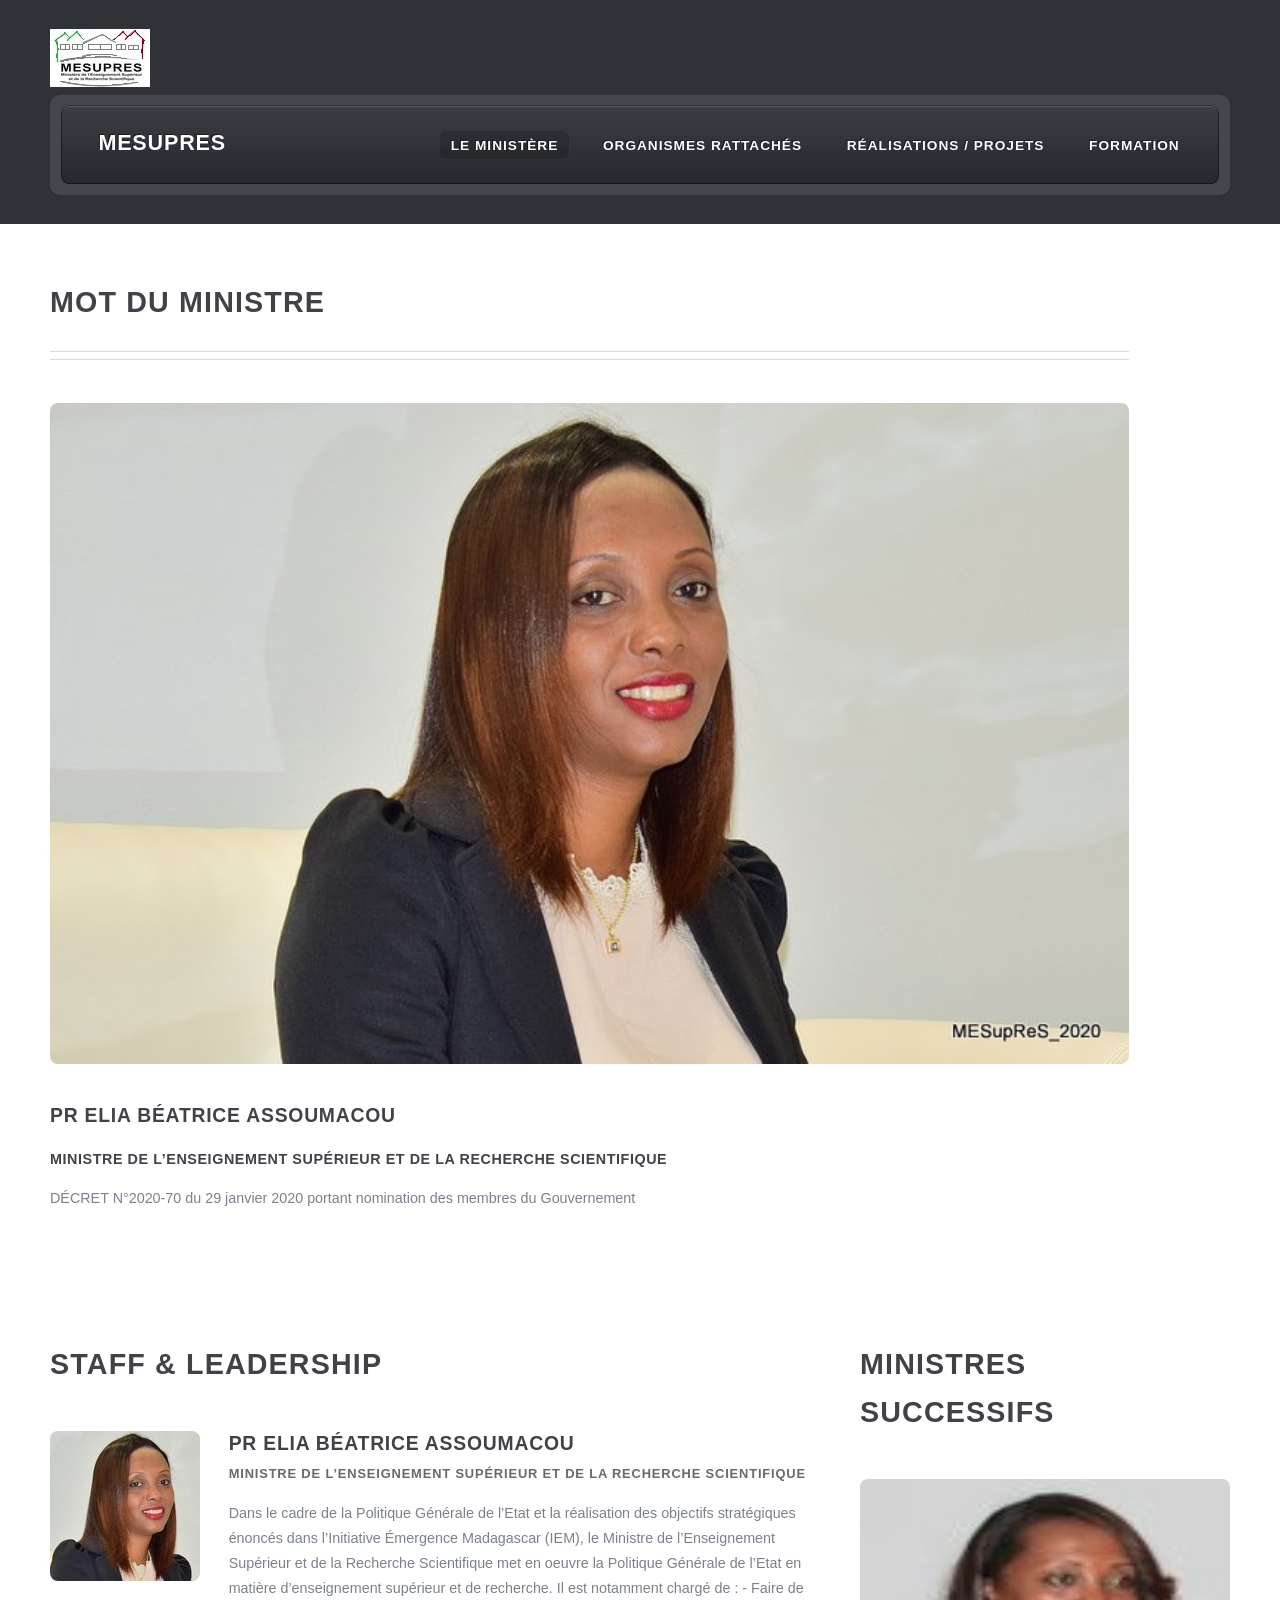
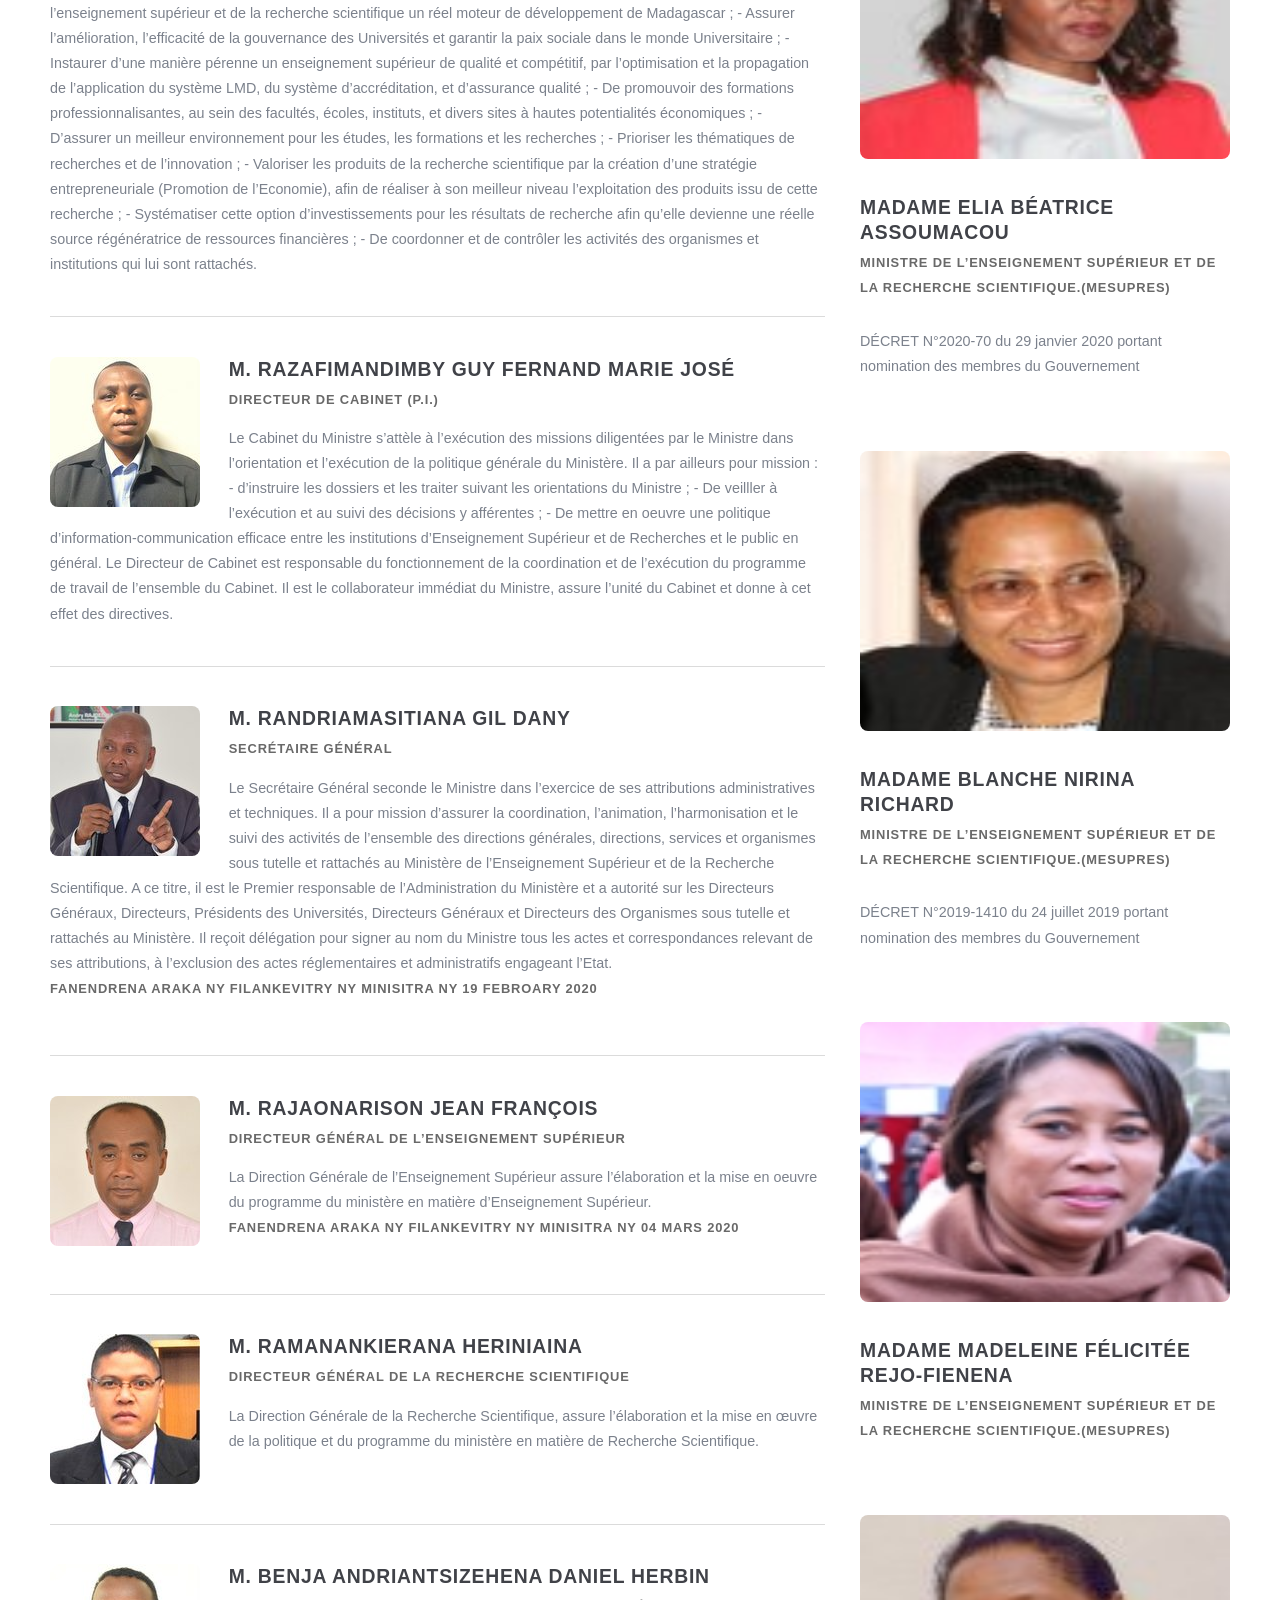
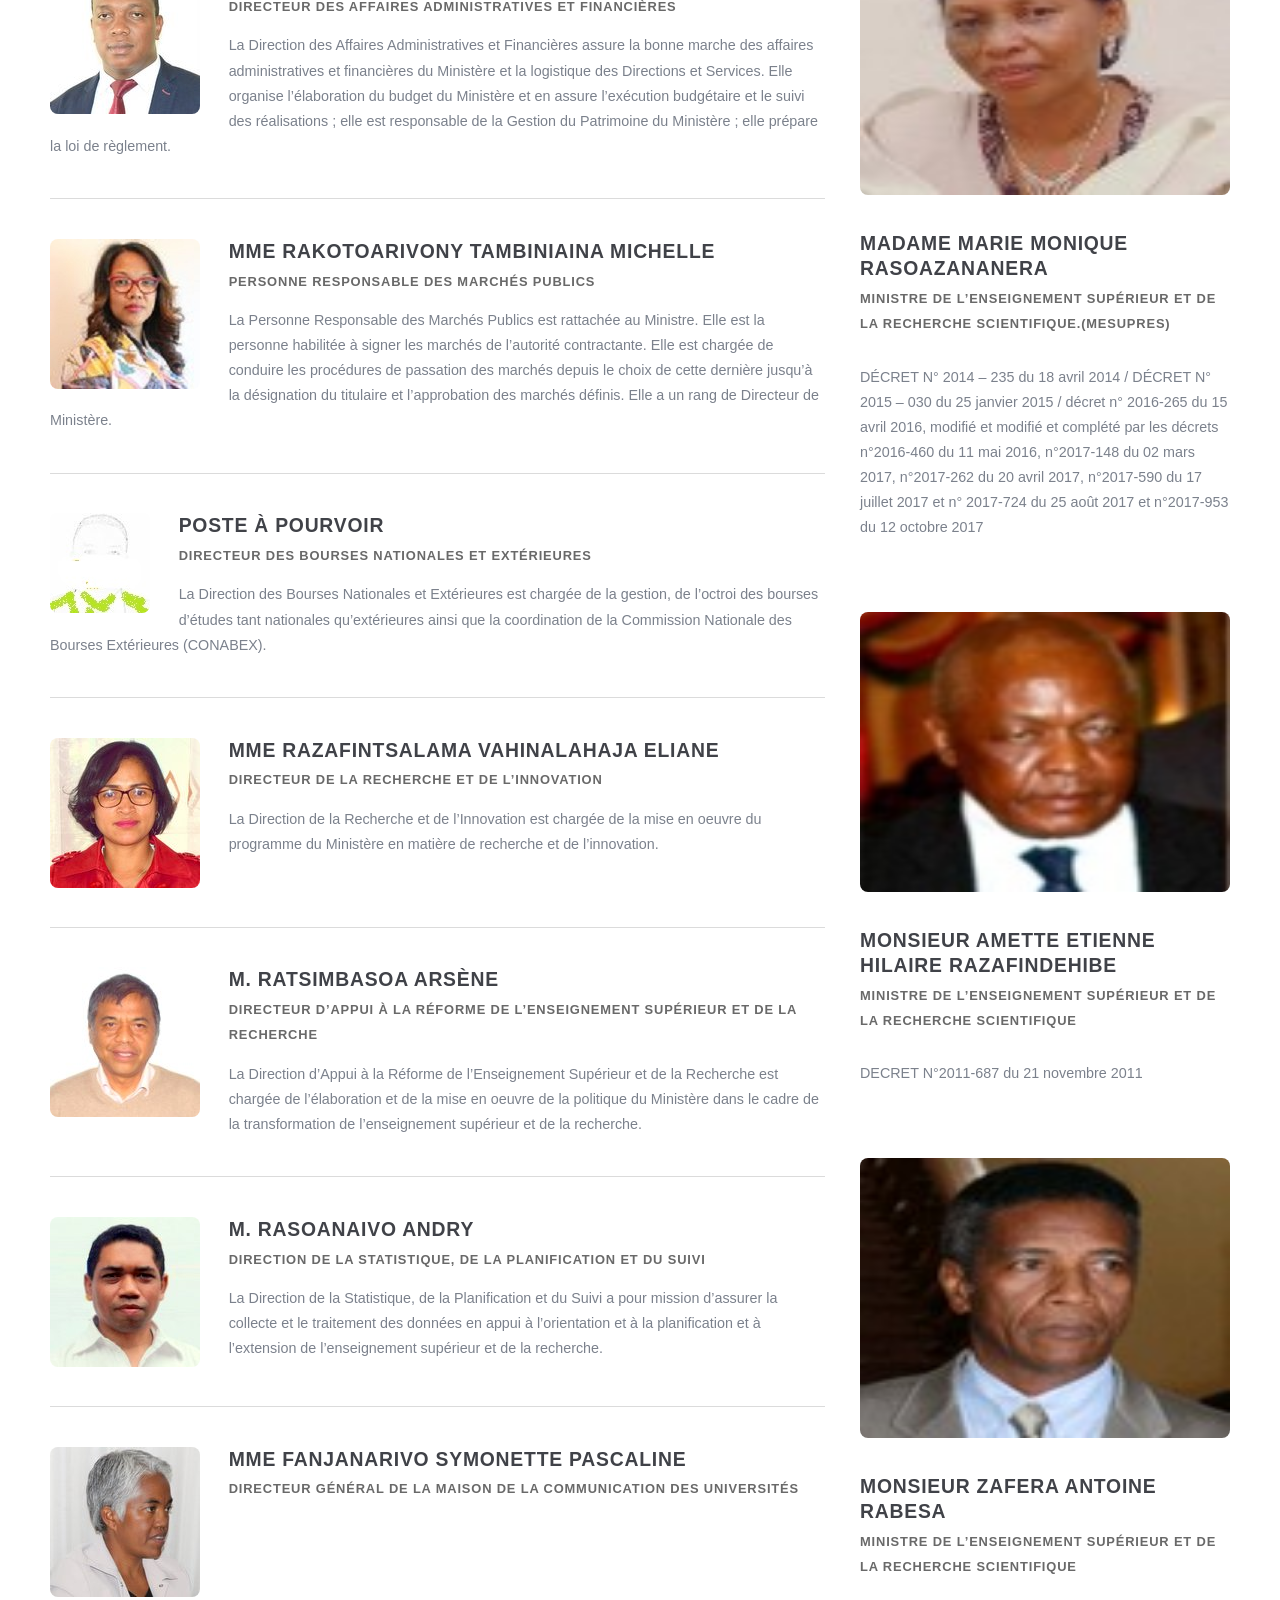
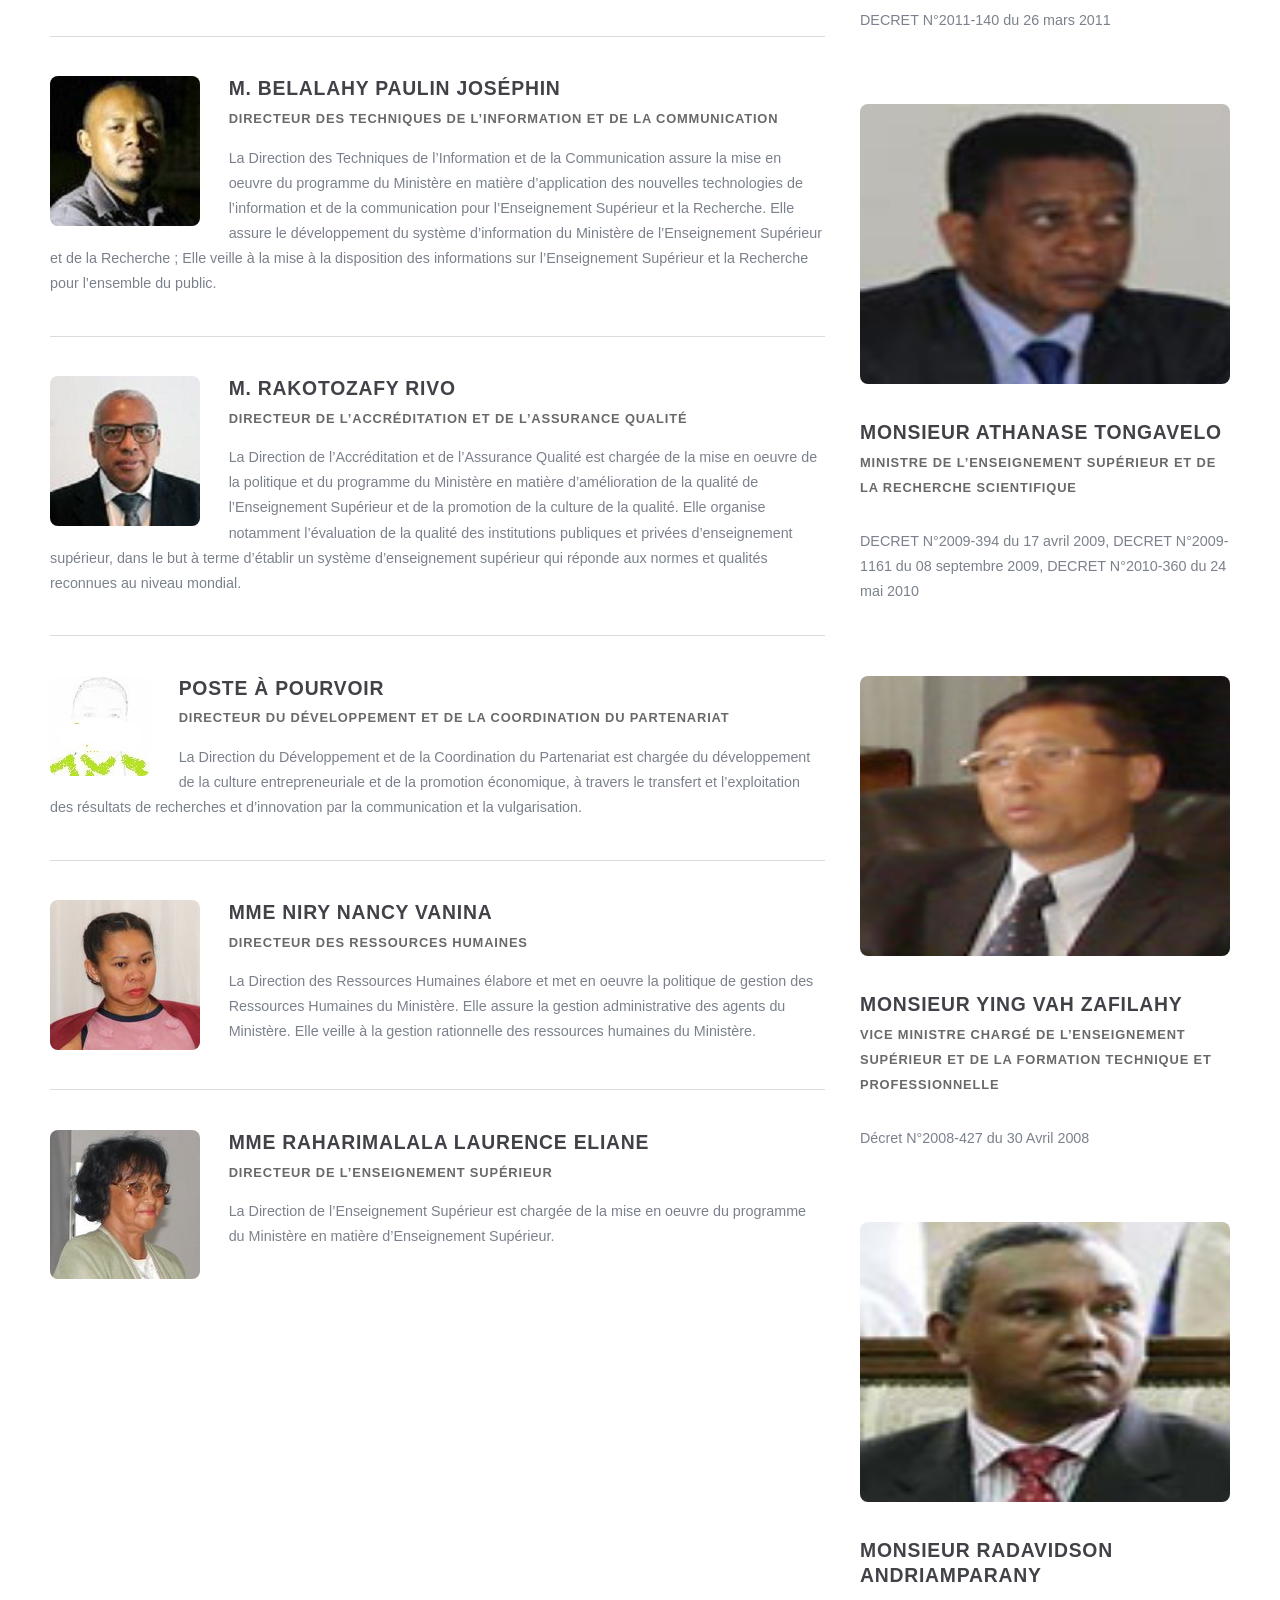
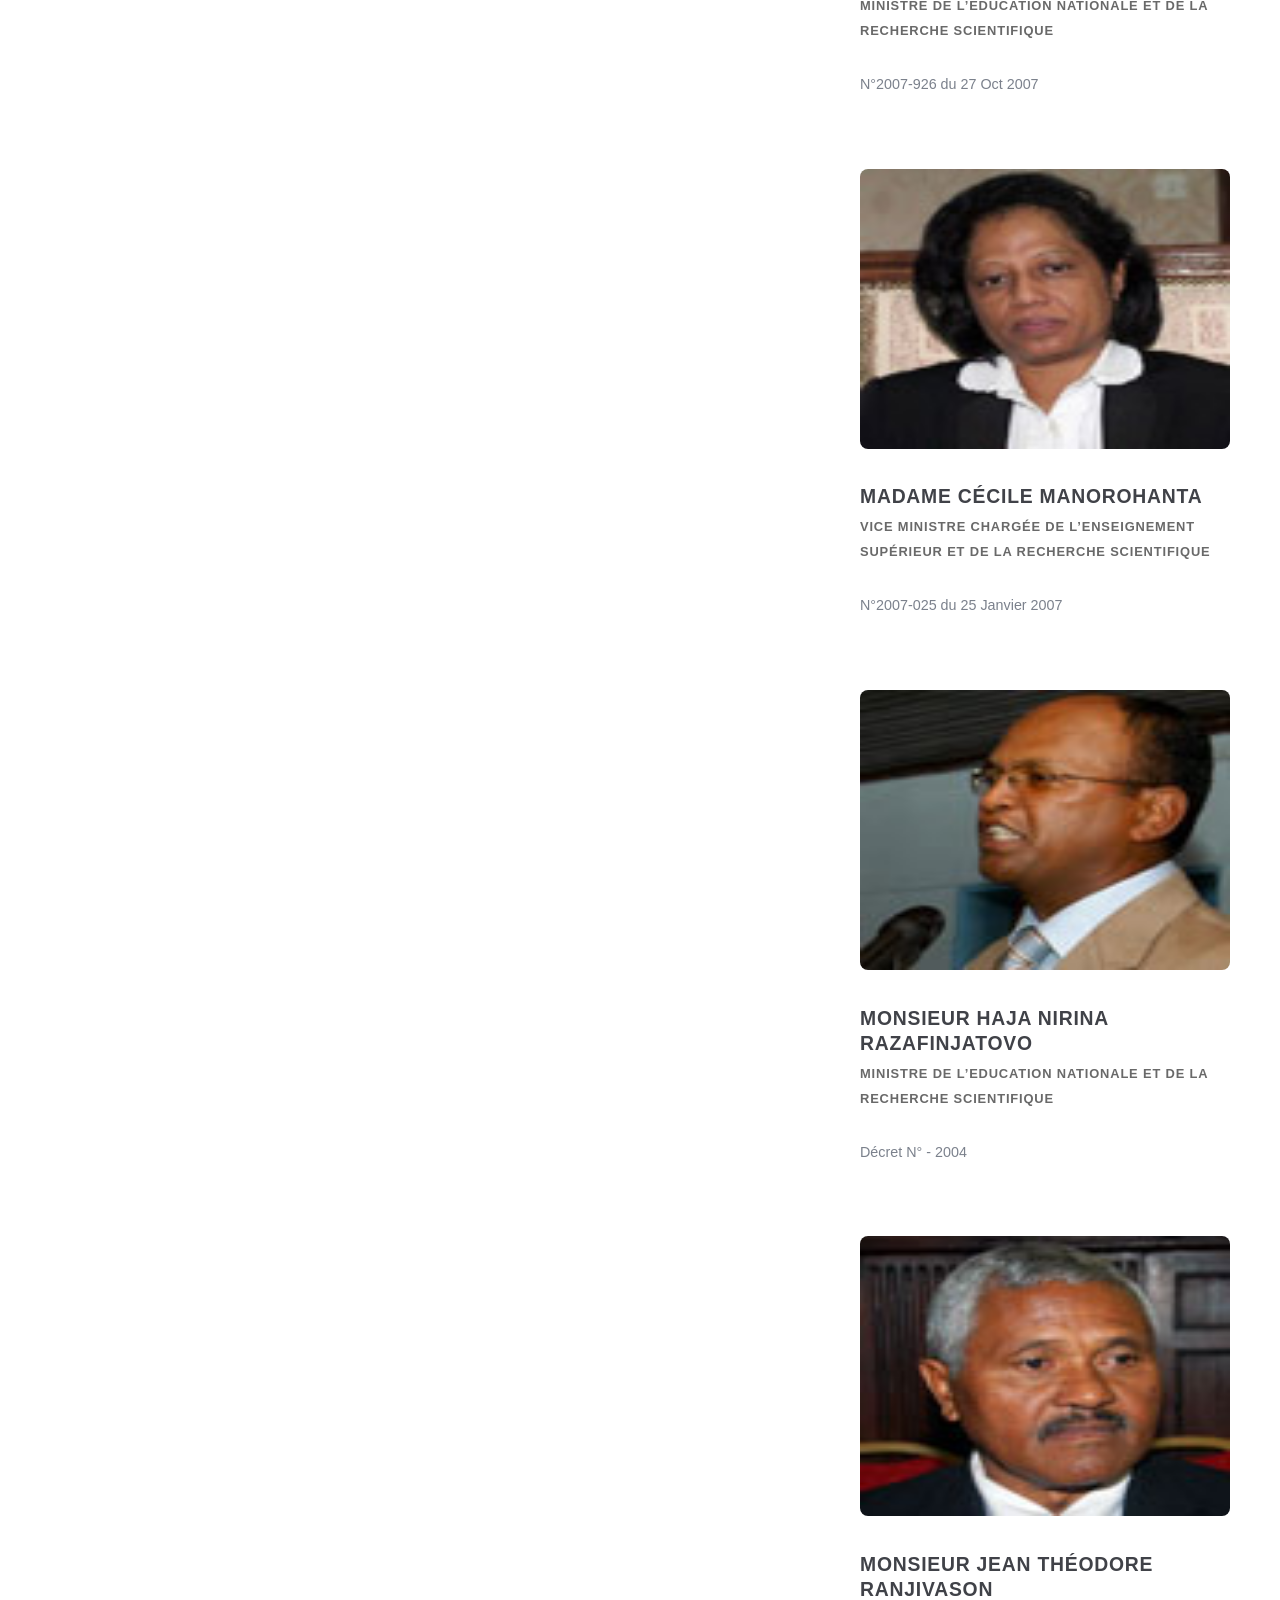
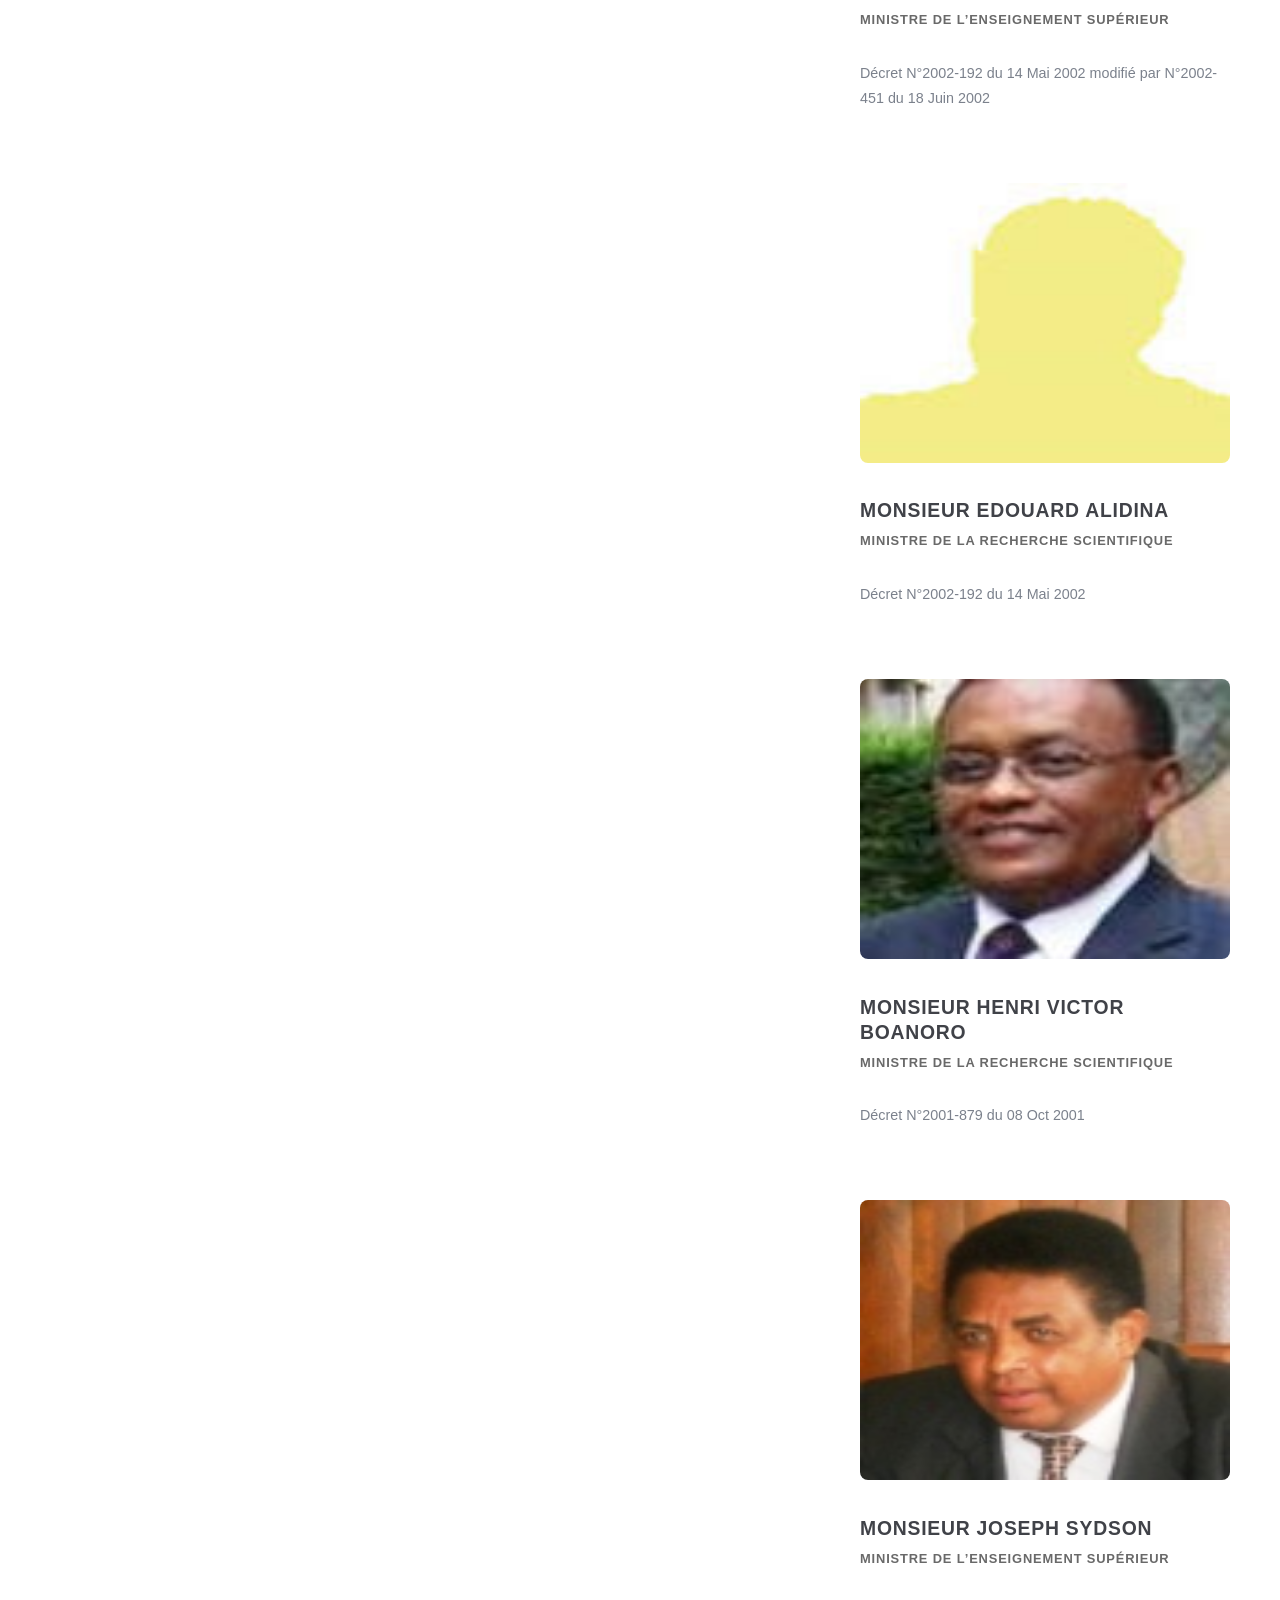
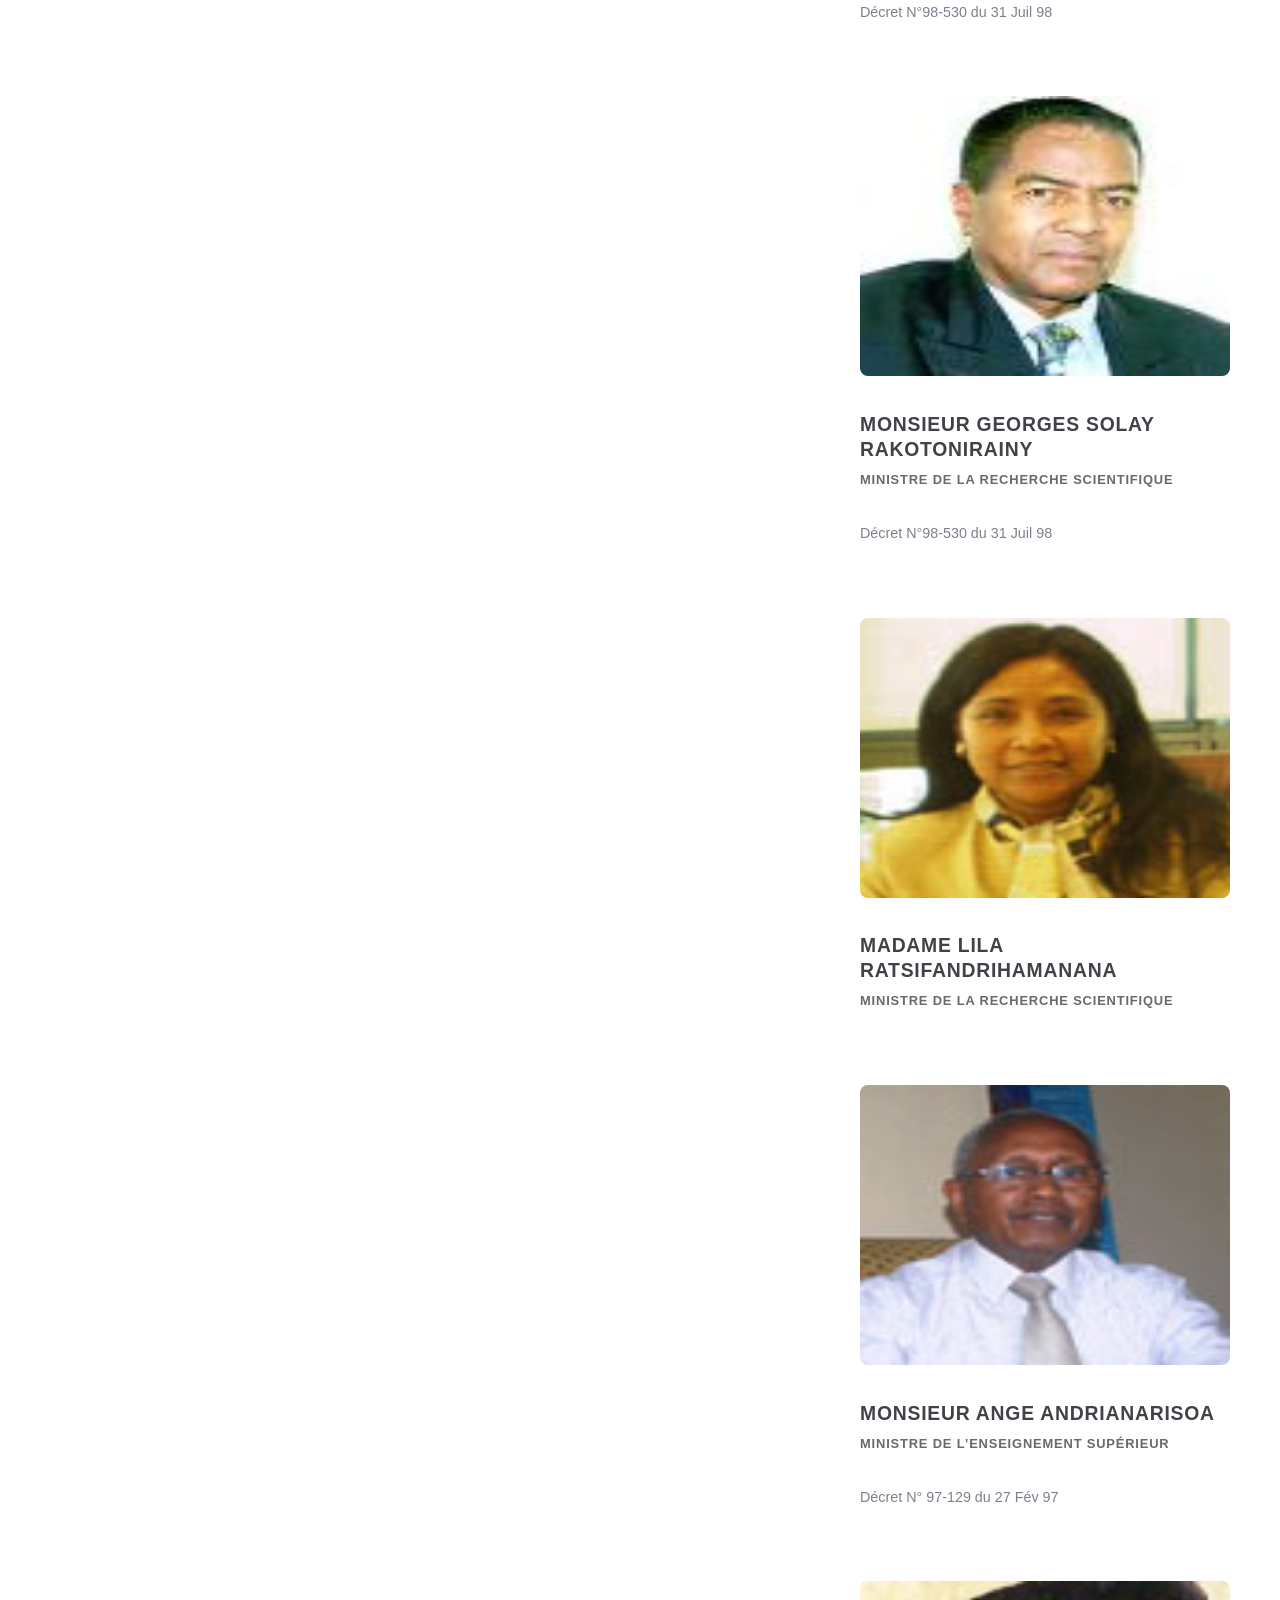
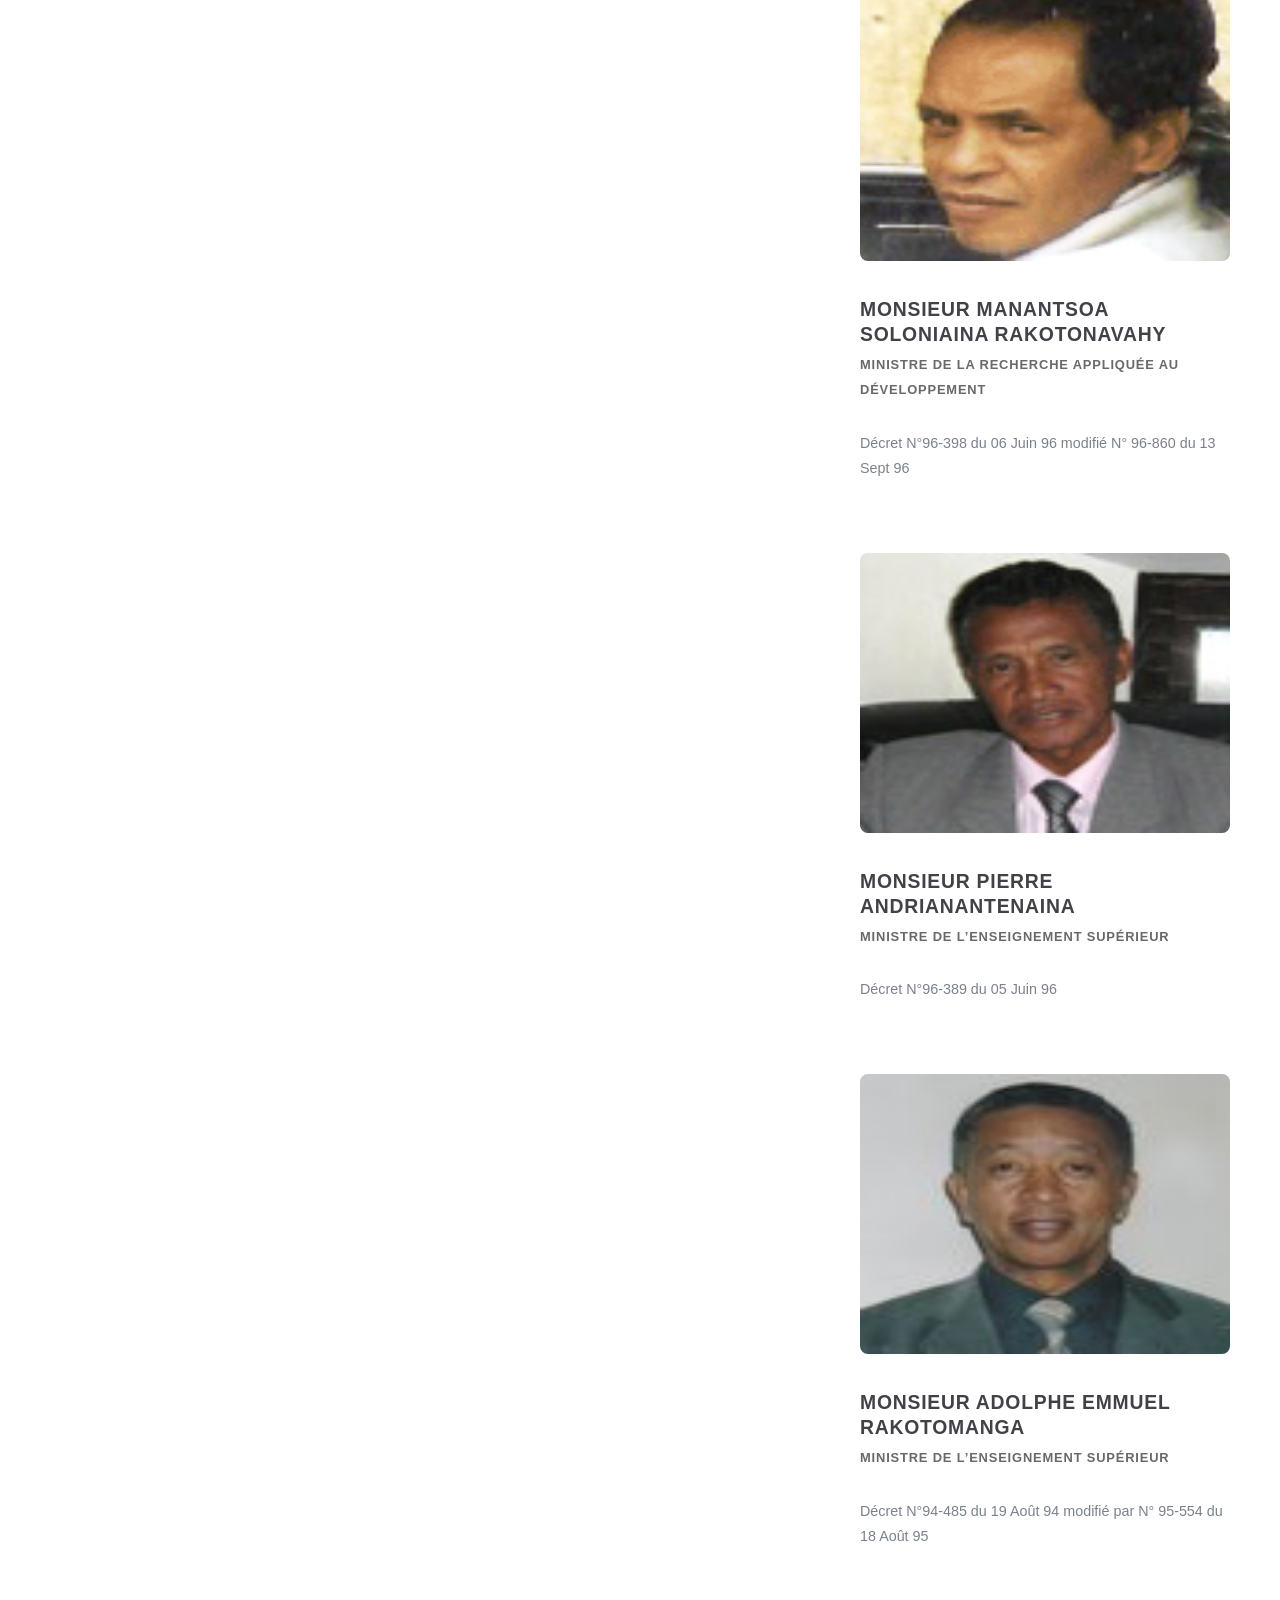
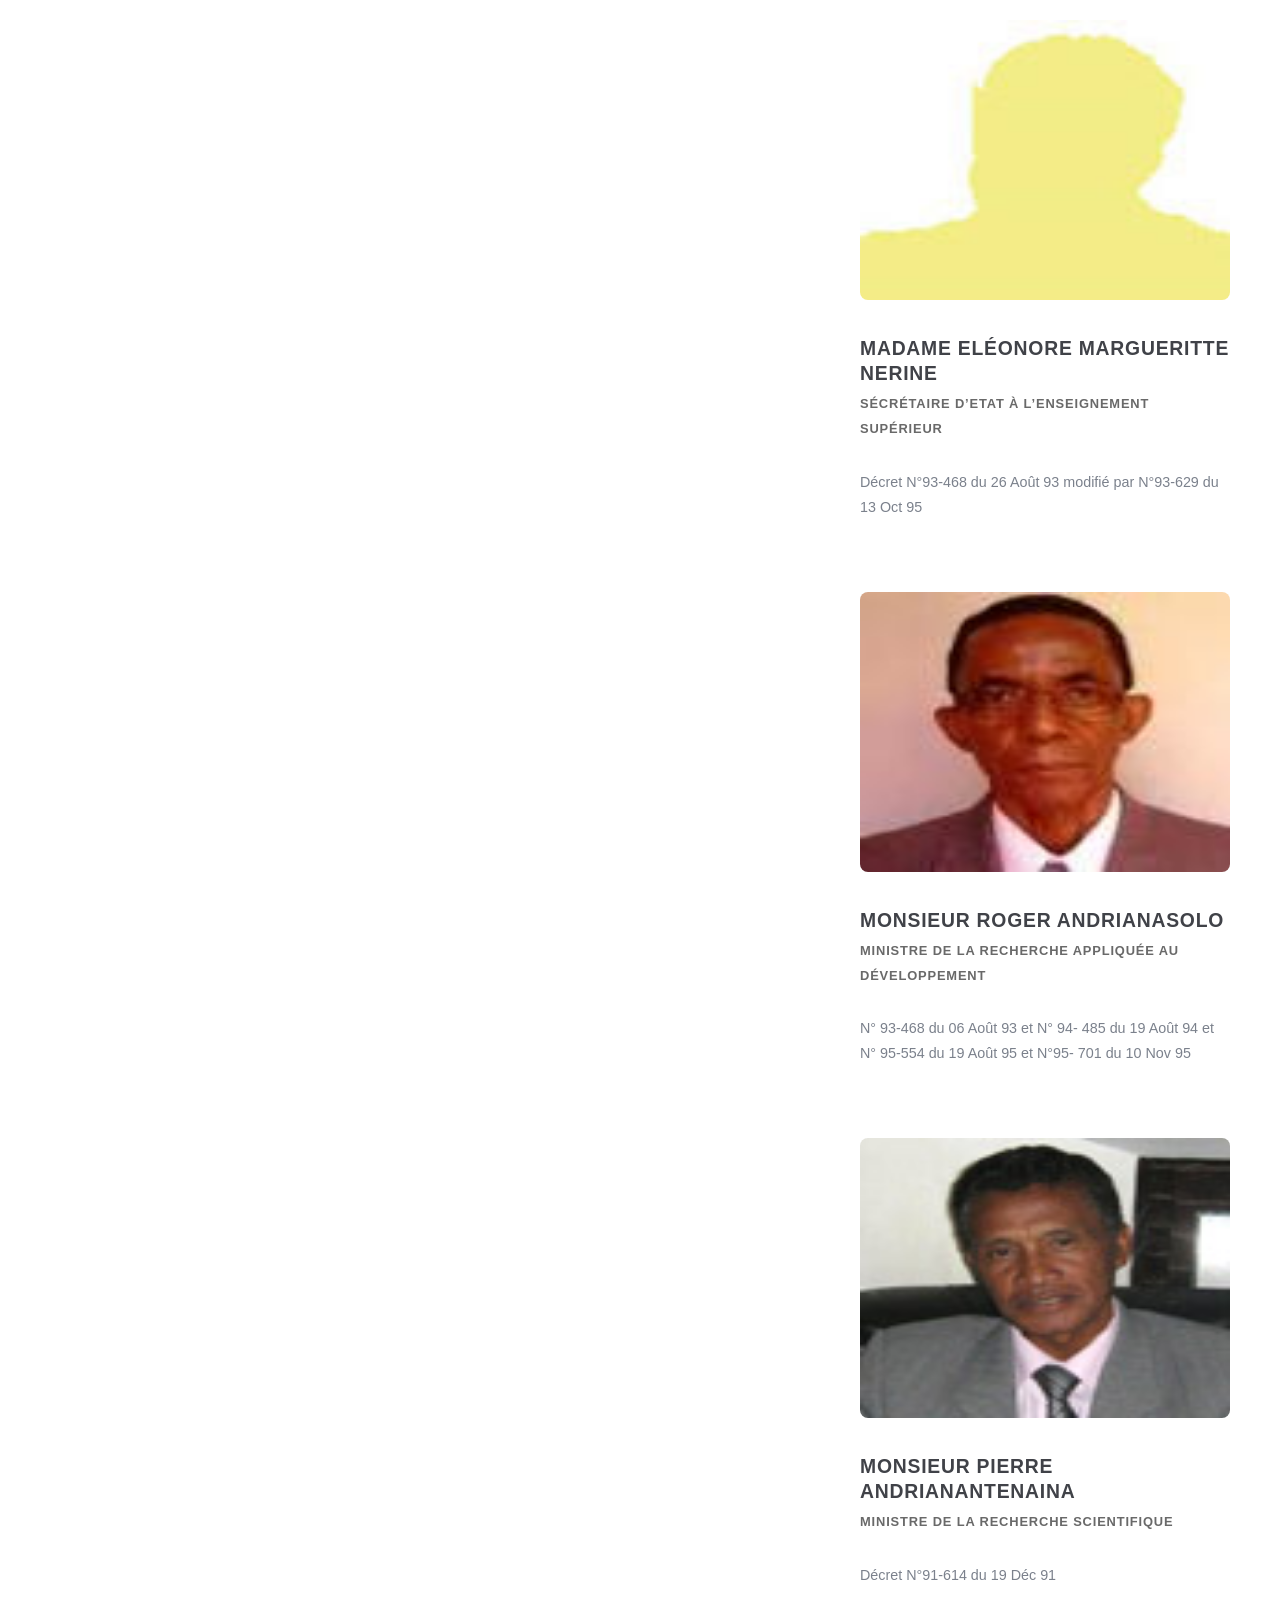
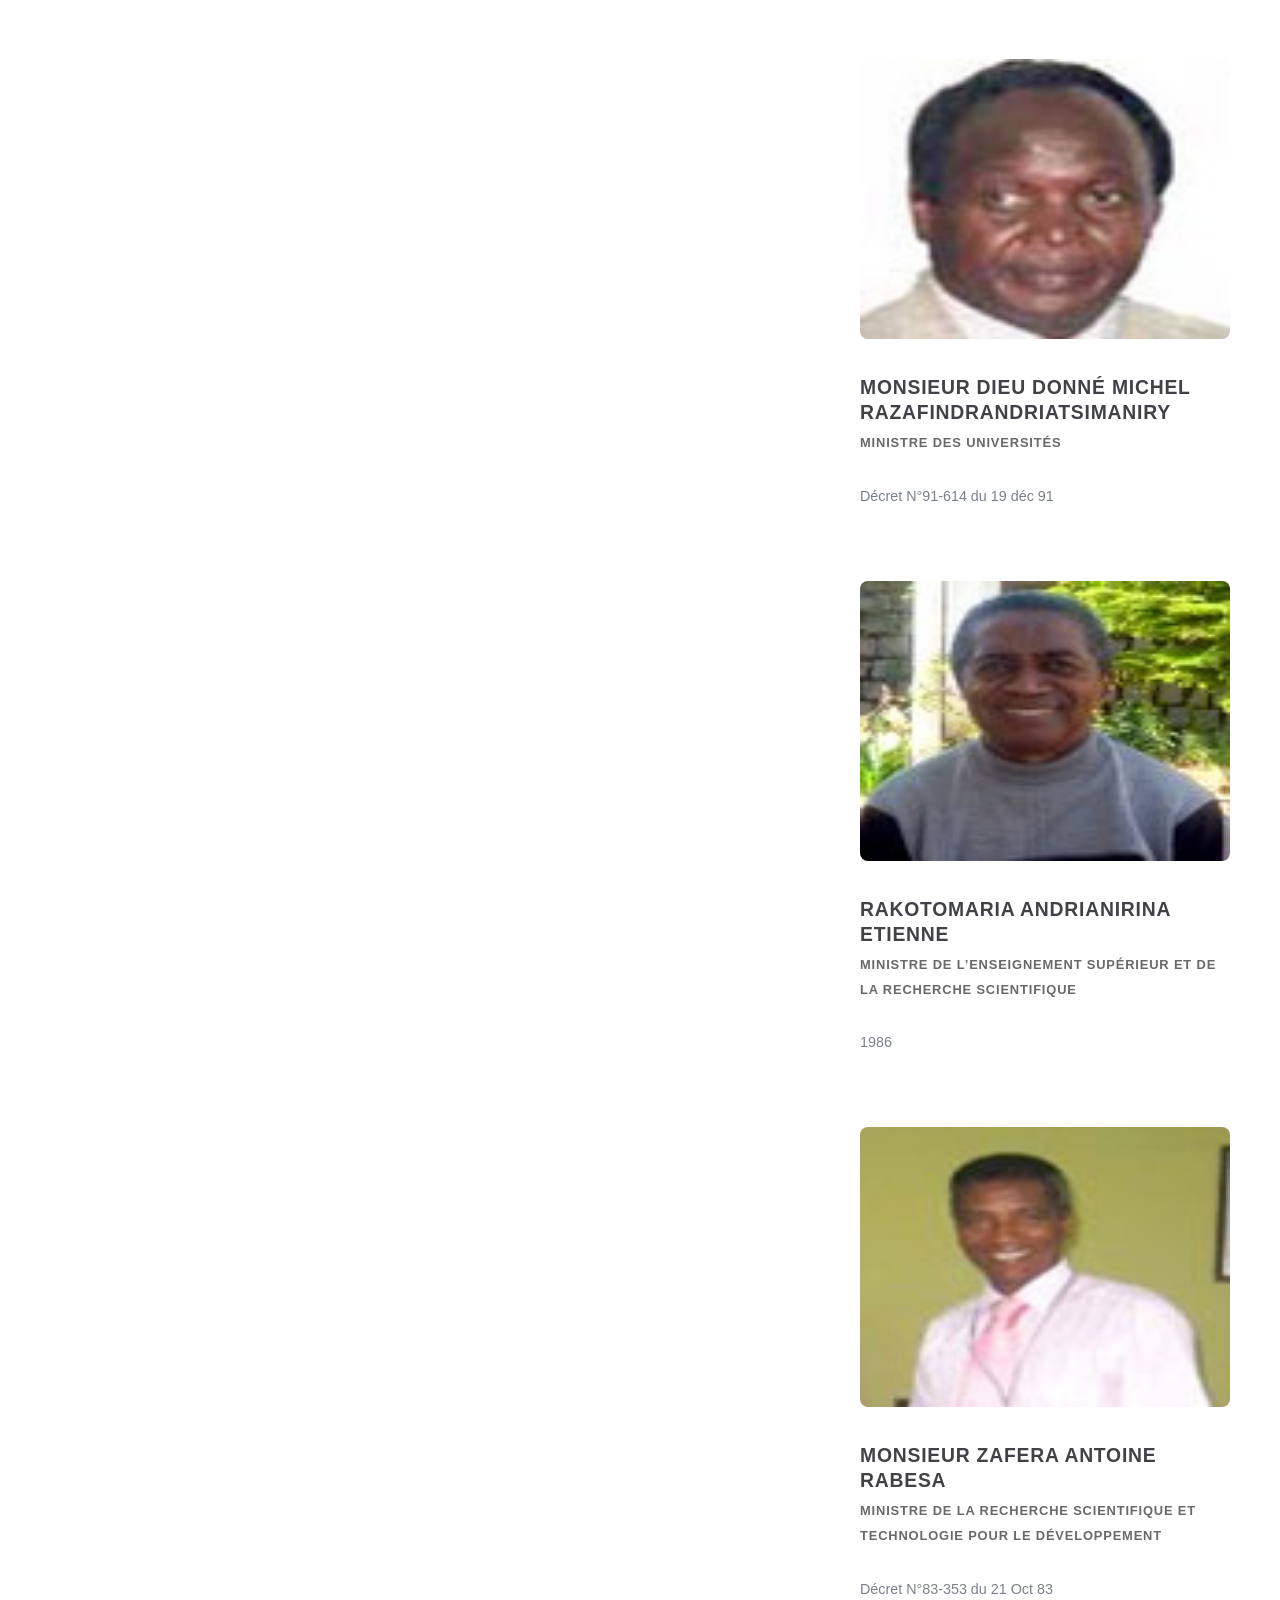
==== commit 741e0ec2: "Audit and improve frontend UX, UI, performance, and accessibility - Add FRONTEND_IMPROVEMENT_REPORT." ====
--- a/index.html
+++ b/index.html
@@ -1,62 +1,62 @@
 <!DOCTYPE HTML>
 <html lang="fr">
 	<head>
-		<title>Le ministère - MESUPRES</title>
+		<title>MESUPRES - Le ministère</title>
 		<meta charset="utf-8" />
 		<meta name="viewport" content="width=device-width, initial-scale=1, user-scalable=no" />
 		<link rel="stylesheet" href="assets/css/main.css" />
-	</head>
+		</head>
 	<body class="homepage is-preload">
 		<div id="page-wrapper">
 
 			<div id="header-wrapper">
 				<div class="container">
-					<img src="./Photo MESUPRES/logo2.jpg" alt="Logo MESUPRES">
+					<img src="assets/photos/logo2.jpg" alt="Logo MESUPRES">
 
 						<header id="header">
 							<div class="inner">
 
-									<h1><a href="#" id="logo">MESUPRES</a></h1>
+									<h1><a href="index.html" id="logo">MESUPRES</a></h1>
 
 								<nav id="nav">
-									<ul>
-										<li class="current_page_item">
-											<a href="index.html">Le ministère</a>
-											<ul>
-												<li><a href="index.html#mot-du-ministre">Mot du ministre</a></li>
-												<li><a href="index.html#staff-leadership">Staff & leadership</a></li>
-												<li><a href="index.html#ministres-successifs">Ministres successifs</a></li>
-												<li><a href="index.html#organigramme">Organigramme</a></li>
-												<li><a href="index.html#historique">Historique</a></li>
-											</ul>
-										</li>
-										<li>
-											<a href="Page_1.html">Organismes rattachés</a>
-											<ul>
-												<li><a href="Page_1.html#rattaches-au-ministre">Rattachés au ministre</a></li>
-												<li><a href="Page_1.html#rattaches-a-la-dgesup">Rattachés à la DGESup</a></li>
-												<li><a href="Page_1.html#rattaches-a-la-dgrs">Rattachés à la DGRS</a></li>
-											</ul>
-										</li>
-										<li>
-											<a href="Page_2.html">Réalisations / Projets</a>
-											<ul>
-												<li><a href="Page_2.html#realisations">Réalisations</a></li>
-												<li><a href="Page_2.html#projets">Projets</a></li>
-											</ul>
-										</li>
-										<li>
-											<a href="Page_3.html">Formation</a>
-											<ul>
-												<li><a href="Page_3.html#bourses">Bourses</a></li>
-												<li><a href="Page_3.html#concours">Concours</a></li>
-												<li><a href="Page_3.html#stages">Stages</a></li>
-												<li><a href="Page_3.html#emplois">Emplois</a></li>
-												<li><a href="Page_3.html#formations">Formations</a></li>
-											</ul>
-										</li>
-									</ul>
-								</nav>
+	<ul>
+		<li class="current_page_item">
+			<a href="index.html">Le ministère</a>
+			<ul>
+				<li><a href="index.html#mot-du-ministre">Mot du ministre</a></li>
+				<li><a href="index.html#staff-leadership">Staff & leadership</a></li>
+				<li><a href="index.html#ministres-successifs">Ministres successifs</a></li>
+				<li><a href="index.html#organigramme">Organigramme</a></li>
+				<li><a href="index.html#historique">Historique</a></li>
+			</ul>
+		</li>
+		<li>
+			<a href="Page_1.html">Organismes rattachés</a>
+			<ul>
+				<li><a href="Page_1.html#rattaches-au-ministre">Rattachés au ministre</a></li>
+				<li><a href="Page_1.html#rattaches-a-la-dgesup">Rattachés à la DGESup</a></li>
+				<li><a href="Page_1.html#rattaches-a-la-dgrs">Rattachés à la DGRS</a></li>
+			</ul>
+		</li>
+		<li>
+			<a href="Page_2.html">Réalisations / Projets</a>
+			<ul>
+				<li><a href="Page_2.html#realisations">Réalisations</a></li>
+				<li><a href="Page_2.html#projets">Projets</a></li>
+			</ul>
+		</li>
+		<li>
+			<a href="Page_3.html">Formation</a>
+			<ul>
+				<li><a href="Page_3.html#formations">Formations</a></li>
+				<li><a href="Page_3.html#bourses">Bourses</a></li>
+				<li><a href="Page_3.html#concours">Concours</a></li>
+				<li><a href="Page_3.html#stages">Stages</a></li>
+				<li><a href="Page_3.html#emplois">Emplois</a></li>
+			</ul>
+		</li>
+	</ul>
+</nav>
 							</div>
 						</header>
 
@@ -72,12 +72,12 @@
 										<div id="content">
 
 
-												<article id="mot-du-ministre">
+												<article>
 													<header class="major">
-														<h2>Mot du ministre</h2>
-													</header>
-
-													<span class="image featured"><img src="./Photo MESUPRES/LE MINISTERE/STAFF & LEADERSHIP/arton1024.jpg" alt="Pr Elia Béatrice ASSOUMACOU - Ministre de l'Enseignement Supérieur" /></span>
+														<h2 id="mot-du-ministre">Mot du ministre</h2>
+													</header>
+
+													<span class="image featured"><img src="assets/photos/le-ministere/staff-leadership/arton1024.jpg" alt="Photo officielle"  loading="lazy" /></span>
 													
 													<h3>Pr Elia Béatrice ASSOUMACOU</h3>
 													<h4>Ministre de l’Enseignement Supérieur et de la Recherche Scientifique</h4>
@@ -103,7 +103,7 @@
 
 
 													<article class="box excerpt">
-														<a href="#" class="image left"><img src="./Photo MESUPRES/LE MINISTERE/STAFF & LEADERSHIP/arton43.jpg" alt="Pr Elia Béatrice ASSOUMACOU" /></a>
+														<a href="#" class="image left"><img src="assets/photos/le-ministere/staff-leadership/arton43.jpg" alt="Photo officielle"  loading="lazy" /></a>
 														<div>
 															<header>
 																<h3><a href="#">Pr Elia Béatrice ASSOUMACOU</a></h3>
@@ -126,7 +126,7 @@
 
 
 													<article class="box excerpt">
-														<a href="#" class="image left"><img src="./Photo MESUPRES/LE MINISTERE/STAFF & LEADERSHIP/arton910.jpg" alt="M. RAZAFIMANDIMBY Guy Fernand Marie José" /></a>
+														<a href="#" class="image left"><img src="assets/photos/le-ministere/staff-leadership/arton910.jpg" alt="Photo officielle"  loading="lazy" /></a>
 														<div>
 															<header>
 																<h3><a href="#">M. RAZAFIMANDIMBY Guy Fernand Marie José</a></h3>
@@ -143,7 +143,7 @@
 													</article>
 
 													<article class="box excerpt">
-														<a href="#" class="image left"><img src="./Photo MESUPRES/LE MINISTERE/STAFF & LEADERSHIP/arton911.jpg" alt="M. RANDRIAMASITIANA Gil Dany" /></a>
+														<a href="#" class="image left"><img src="assets/photos/le-ministere/staff-leadership/arton911.jpg" alt="Photo officielle"  loading="lazy" /></a>
 														<div>
 															<header>
 																<h3><a href="#">M. RANDRIAMASITIANA Gil Dany</a></h3>
@@ -164,7 +164,7 @@
 													</article>
 
 													<article class="box excerpt">
-														<a href="#" class="image left"><img src="Photo MESUPRES/LE MINISTERE/STAFF & LEADERSHIP/arton912.jpg" alt="M. RAJAONARISON Jean François" /></a>
+														<a href="#" class="image left"><img src="assets/photos/le-ministere/staff-leadership/arton912.jpg" alt="Photo officielle"  loading="lazy" /></a>
 														<div>
 															<header>
 																<h3><a href="#">M. RAJAONARISON Jean François</a></h3>
@@ -180,7 +180,7 @@
 													</article>
 
 													<article class="box excerpt">
-														<a href="#" class="image left"><img src="./Photo MESUPRES/LE MINISTERE/STAFF & LEADERSHIP/arton913.jpg" alt="M. RAMANANKIERANA Heriniaina" /></a>
+														<a href="#" class="image left"><img src="assets/photos/le-ministere/staff-leadership/arton913.jpg" alt="Photo officielle"  loading="lazy" /></a>
 														<div>
 															<header>
 																<h3><a href="#">M. RAMANANKIERANA Heriniaina</a></h3>
@@ -193,7 +193,7 @@
 													</article>
 
 													<article class="box excerpt">
-														<a href="#" class="image left"><img src="./Photo MESUPRES/LE MINISTERE/STAFF & LEADERSHIP/arton914.jpg" alt="M. BENJA ANDRIANTSIZEHENA Daniel Herbin" /></a>
+														<a href="#" class="image left"><img src="assets/photos/le-ministere/staff-leadership/arton914.jpg" alt="Photo officielle"  loading="lazy" /></a>
 														<div>
 															<header>
 																<h3><a href="#">M. BENJA ANDRIANTSIZEHENA Daniel Herbin</a></h3>
@@ -207,7 +207,7 @@
 													</article>
 
 													<article class="box excerpt">
-														<a href="#" class="image left"><img src="Photo MESUPRES/LE MINISTERE/STAFF & LEADERSHIP/arton915.jpg" alt="Mme RAKOTOARIVONY Tambiniaina Michelle" /></a>
+														<a href="#" class="image left"><img src="assets/photos/le-ministere/staff-leadership/arton915.jpg" alt="Photo officielle"  loading="lazy" /></a>
 														<div>
 															<header>
 																<h3><a href="#">Mme RAKOTOARIVONY Tambiniaina Michelle</a></h3>
@@ -222,7 +222,7 @@
 													</article>
 
 													<article class="box excerpt">
-														<a href="#" class="image left"><img src="./Photo MESUPRES/LE MINISTERE/STAFF & LEADERSHIP/arton916.jpg" alt="Directeur des Bourses Nationales et Extérieures" /></a>
+														<a href="#" class="image left"><img src="assets/photos/le-ministere/staff-leadership/arton916.jpg" alt="Photo officielle"  loading="lazy" /></a>
 														<div>
 															<header>
 																<h3><a href="#">Poste à pourvoir</a></h3>
@@ -236,7 +236,7 @@
 													</article>
 
 													<article class="box excerpt">
-														<a href="#" class="image left"><img src="./Photo MESUPRES/LE MINISTERE/STAFF & LEADERSHIP/arton917.jpg" alt="Mme RAZAFINTSALAMA VAHINALAHAJA Eliane" /></a>
+														<a href="#" class="image left"><img src="assets/photos/le-ministere/staff-leadership/arton917.jpg" alt="Photo officielle"  loading="lazy" /></a>
 														<div>
 															<header>
 																<h3><a href="#">Mme RAZAFINTSALAMA VAHINALAHAJA Eliane</a></h3>
@@ -249,7 +249,7 @@
 													</article>
 
 													<article class="box excerpt">
-														<a href="#" class="image left"><img src="./Photo MESUPRES/LE MINISTERE/STAFF & LEADERSHIP/arton918.jpg" alt="M. RATSIMBASOA Arsène" /></a>
+														<a href="#" class="image left"><img src="assets/photos/le-ministere/staff-leadership/arton918.jpg" alt="Photo officielle"  loading="lazy" /></a>
 														<div>
 															<header>
 																<h3><a href="#">M. RATSIMBASOA Arsène</a></h3>
@@ -263,7 +263,7 @@
 													</article>
 
 													<article class="box excerpt">
-														<a href="#" class="image left"><img src="./Photo MESUPRES/LE MINISTERE/STAFF & LEADERSHIP/arton919.jpg" alt="M. RASOANAIVO Andry" /></a>
+														<a href="#" class="image left"><img src="assets/photos/le-ministere/staff-leadership/arton919.jpg" alt="Photo officielle"  loading="lazy" /></a>
 														<div>
 															<header>
 																<h3><a href="#">M. RASOANAIVO Andry</a></h3>
@@ -276,20 +276,20 @@
 													</article>
 
 													<article class="box excerpt">
-														<a href="#" class="image left"><img src="./Photo MESUPRES/LE MINISTERE/STAFF & LEADERSHIP/arton920.jpg" alt="Mme FANJANARIVO Symonette Pascaline" /></a>
+														<a href="#" class="image left"><img src="assets/photos/le-ministere/staff-leadership/arton920.jpg" alt="Photo officielle"  loading="lazy" /></a>
 														<div>
 															<header>
 																<h3><a href="#">Mme FANJANARIVO Symonette Pascaline</a></h3>
 																<span class="date">Directeur Général de la Maison de la Communication des Universités</span>
 															</header>
 															<p>
-																La Maison de la Communication des Universités assure l'information, la communication et la promotion des activités universitaires.
-															</p>
-														</div>
-													</article>
-
-													<article class="box excerpt">
-														<a href="#" class="image left"><img src="./Photo MESUPRES/LE MINISTERE/STAFF & LEADERSHIP/arton921.jpg" alt="M. BELALAHY PAULIN Joséphin" /></a>
+
+															</p>
+														</div>
+													</article>
+
+													<article class="box excerpt">
+														<a href="#" class="image left"><img src="assets/photos/le-ministere/staff-leadership/arton921.jpg" alt="Photo officielle"  loading="lazy" /></a>
 														<div>
 															<header>
 																<h3><a href="#">M. BELALAHY PAULIN Joséphin</a></h3>
@@ -304,7 +304,7 @@
 													</article>
 
 													<article class="box excerpt">
-														<a href="#" class="image left"><img src="./Photo MESUPRES/LE MINISTERE/STAFF & LEADERSHIP/arton922.jpg" alt="M. RAKOTOZAFY Rivo" /></a>
+														<a href="#" class="image left"><img src="assets/photos/le-ministere/staff-leadership/arton922.jpg" alt="Photo officielle"  loading="lazy" /></a>
 														<div>
 															<header>
 																<h3><a href="#">M. RAKOTOZAFY Rivo</a></h3>
@@ -319,7 +319,7 @@
 													</article>
 
 													<article class="box excerpt">
-														<a href="#" class="image left"><img src="./Photo MESUPRES/LE MINISTERE/STAFF & LEADERSHIP/arton916.jpg" alt="Directeur du Développement et de la Coordination du Partenariat" /></a>
+														<a href="#" class="image left"><img src="assets/photos/le-ministere/staff-leadership/arton916.jpg" alt="Photo officielle"  loading="lazy" /></a>
 														<div>
 															<header>
 																<h3><a href="#">Poste à pourvoir</a></h3>
@@ -332,7 +332,7 @@
 													</article>
 
 													<article class="box excerpt">
-														<a href="#" class="image left"><img src="./Photo MESUPRES/LE MINISTERE/STAFF & LEADERSHIP/arton924.jpg" alt="Mme NIRY Nancy Vanina" /></a>
+														<a href="#" class="image left"><img src="assets/photos/le-ministere/staff-leadership/arton924.jpg" alt="Photo officielle"  loading="lazy" /></a>
 														<div>
 															<header>
 																<h3><a href="#">Mme NIRY Nancy Vanina</a></h3>
@@ -346,7 +346,7 @@
 													</article>
 
 													<article class="box excerpt">
-														<a href="#" class="image left"><img src="./Photo MESUPRES/LE MINISTERE/STAFF & LEADERSHIP/arton939.jpg" alt="Mme RAHARIMALALA Laurence Eliane" /></a>
+														<a href="#" class="image left"><img src="assets/photos/le-ministere/staff-leadership/arton939.jpg" alt="Photo officielle"  loading="lazy" /></a>
 														<div>
 															<header>
 																<h3><a href="#">Mme RAHARIMALALA Laurence Eliane</a></h3>
@@ -361,10 +361,10 @@
 									</div>
 									<div class="col-4 col-12-medium">
 
-											<section class="box spotlight" id="ministres-successifs">
-												<h2 class="icon fa-file-alt">Ministres successifs</h2>
-												<article>
-													<a href="#" class="image featured"><img src="./Photo MESUPRES/MINISTRES SUCCESSIFS/arton1026.jpg" alt="Madame Elia Béatrice ASSOUMACOU"></a>
+											<section class="box spotlight">
+												<h2 class="icon fa-file-alt" id="ministres-successifs">Ministres successifs</h2>
+												<article>
+													<a href="#" class="image featured"><img src="assets/photos/ministres-successifs/arton1026.jpg" class="d-block w-100" height="280" alt="Photo officielle" loading="lazy"></a>
 													<header>
 														<h3><a href="#">Madame Elia Béatrice ASSOUMACOU</a></h3>
 														<p>Ministre de l’Enseignement Supérieur et de la Recherche Scientifique.(MESupReS)</p>
@@ -373,7 +373,7 @@
 												</article>
 
 												<article>
-													<a href="#" class="image featured"><img src="./Photo MESUPRES/MINISTRES SUCCESSIFS/arton902.jpg" alt="Madame Blanche Nirina RICHARD"></a>
+													<a href="#" class="image featured"><img src="assets/photos/ministres-successifs/arton902.jpg" class="d-block w-100" height="280"  alt="Photo officielle" loading="lazy"></a>
 													<header>
 														<h3><a href="#">Madame Blanche Nirina RICHARD</a></h3>
 														<p>Ministre de l’Enseignement Supérieur et de la Recherche Scientifique.(MESupReS)</p>
@@ -382,7 +382,7 @@
 												</article>
 
 												<article>
-													<a href="#" class="image featured"><img src="./Photo MESUPRES/MINISTRES SUCCESSIFS/arton732.jpg" alt="Madame Madeleine Félicitée REJO-FIENENA"></a>
+													<a href="#" class="image featured"><img src="assets/photos/ministres-successifs/arton732.jpg" class="d-block w-100" height="280"  alt="Photo officielle" loading="lazy"></a>
 													<header>
 														<h3><a href="#">Madame Madeleine Félicitée REJO-FIENENA</a></h3>
 														<p>Ministre de l’Enseignement Supérieur et de la Recherche Scientifique.(MESupReS)</p>
@@ -390,7 +390,7 @@
 												</article>
 
 												<article>
-													<a href="#" class="image featured"><img src="./Photo MESUPRES/MINISTRES SUCCESSIFS/arton328.jpg" alt="Madame Marie Monique RASOAZANANERA"></a>
+													<a href="#" class="image featured"><img src="assets/photos/ministres-successifs/arton328.jpg" class="d-block w-100" height="280"  alt="Photo officielle" loading="lazy"></a>
 													<header>
 														<h3><a href="#">Madame Marie Monique RASOAZANANERA</a></h3>
 														<p>Ministre de l’Enseignement Supérieur et de la Recherche Scientifique.(MESupReS)</p>
@@ -403,7 +403,7 @@
 												</article>
 
 												<article>
-													<a href="#" class="image featured"><img src="./Photo MESUPRES/MINISTRES SUCCESSIFS/arton160.jpg" alt="Monsieur Amette Etienne Hilaire RAZAFINDEHIBE"></a>
+													<a href="#" class="image featured"><img src="assets/photos/ministres-successifs/arton160.jpg" class="d-block w-100" height="280" alt="Photo officielle" loading="lazy"></a>
 													<header>
 														<h3><a href="#">Monsieur Amette Etienne Hilaire RAZAFINDEHIBE</a></h3>
 														<p>Ministre de l’Enseignement Supérieur et de la Recherche Scientifique</p>
@@ -412,7 +412,7 @@
 												</article>
 
 												<article>
-													<a href="#" class="image featured"><img src="./Photo MESUPRES/MINISTRES SUCCESSIFS/arton140.jpg" alt="Monsieur Zafera Antoine RABESA"></a>
+													<a href="#" class="image featured"><img src="assets/photos/ministres-successifs/arton140.jpg" class="d-block w-100" height="280" alt="Photo officielle" loading="lazy"></a>
 													<header>
 														<h3><a href="#">Monsieur Zafera Antoine RABESA</a></h3>
 														<p>Ministre de l’Enseignement Supérieur et de la Recherche Scientifique</p>
@@ -421,7 +421,7 @@
 												</article>
 
 												<article>
-													<a href="#" class="image featured"><img src="./Photo MESUPRES/MINISTRES SUCCESSIFS/arton137.jpg" alt="Monsieur Athanase TONGAVELO"></a>
+													<a href="#" class="image featured"><img src="assets/photos/ministres-successifs/arton137.jpg" class="d-block w-100" height="280" alt="Photo officielle" loading="lazy"></a>
 													<header>
 														<h3><a href="#">Monsieur Athanase TONGAVELO</a></h3>
 														<p>Ministre de l’Enseignement Supérieur et de la Recherche Scientifique</p>
@@ -430,7 +430,7 @@
 												</article>
 
 												<article>
-													<a href="#" class="image featured"><img src="./Photo MESUPRES/MINISTRES SUCCESSIFS/arton84.jpg" alt="Monsieur Ying Vah ZAFILAHY"></a>
+													<a href="#" class="image featured"><img src="assets/photos/ministres-successifs/arton84.jpg" class="d-block w-100" height="280" alt="Photo officielle" loading="lazy"></a>
 													<header>
 														<h3><a href="#">Monsieur Ying Vah ZAFILAHY</a></h3>
 														<p>Vice Ministre chargé de l’Enseignement Supérieur Et de la Formation Technique et Professionnelle</p>
@@ -439,7 +439,7 @@
 												</article>
 
 												<article>
-													<a href="#" class="image featured"><img src="./Photo MESUPRES/MINISTRES SUCCESSIFS/arton83.jpg" alt="Monsieur Radavidson ANDRIAMPARANY"></a>
+													<a href="#" class="image featured"><img src="assets/photos/ministres-successifs/arton83.jpg" class="d-block w-100" height="280" alt="Photo officielle" loading="lazy"></a>
 													<header>
 														<h3><a href="#">Monsieur Radavidson ANDRIAMPARANY</a></h3>
 														<p>Ministre de l’Education Nationale et de la Recherche Scientifique</p>
@@ -448,7 +448,7 @@
 												</article>
 
 												<article>
-													<a href="#" class="image featured"><img src="./Photo MESUPRES/MINISTRES SUCCESSIFS/arton916.jpg" alt="Madame Cécile MANOROHANTA"></a>
+													<a href="#" class="image featured"><img src="assets/photos/ministres-successifs/arton916.jpg" class="d-block w-100" height="280" alt="Photo officielle" loading="lazy"></a>
 													<header>
 														<h3><a href="#">Madame Cécile MANOROHANTA</a></h3>
 														<p>Vice Ministre chargée de l’enseignement Supérieur et de la Recherche Scientifique</p>
@@ -457,7 +457,7 @@
 												</article>
 
 												<article>
-													<a href="#" class="image featured"><img src="./Photo MESUPRES/MINISTRES SUCCESSIFS/arton81.jpg" alt="Monsieur Haja Nirina RAZAFINJATOVO"></a>
+													<a href="#" class="image featured"><img src="assets/photos/ministres-successifs/arton81.jpg" class="d-block w-100" height="280" alt="Photo officielle" loading="lazy"></a>
 													<header>
 														<h3><a href="#">Monsieur Haja Nirina RAZAFINJATOVO</a></h3>
 														<p>Ministre de l’Education Nationale et de la Recherche Scientifique</p>
@@ -466,7 +466,7 @@
 												</article>
 
 												<article>
-													<a href="#" class="image featured"><img src="./Photo MESUPRES/MINISTRES SUCCESSIFS/arton80.jpg" alt="Monsieur Jean Théodore RANJIVASON"></a>
+													<a href="#" class="image featured"><img src="assets/photos/ministres-successifs/arton80.jpg" class="d-block w-100" height="280" alt="Photo officielle" loading="lazy"></a>
 													<header>
 														<h3><a href="#">Monsieur Jean Théodore RANJIVASON</a></h3>
 														<p>Ministre de l’Enseignement Supérieur</p>
@@ -475,16 +475,16 @@
 												</article>
 
 												<article>
-													<a href="#" class="image featured"><img src="Photo MESUPRES/MINISTRES SUCCESSIFS/arton70.jpg" alt="Monsieur Edouard ALIDINA"></a>
-													<header>
-														<h3><a href="#">Monsieur Edouard ALIDINA</a></h3>
+													<a href="#" class="image featured"><img src="assets/photos/ministres-successifs/arton70.jpg" class="d-block w-100" height="280" alt="Photo officielle" loading="lazy"></a>
+													<header>
+														<h3>Monsieur Edouard ALIDINA<a href="#"></a></h3>
 														<p>Ministre de la Recherche Scientifique</p>
 													</header>
 													<p>Décret N°2002-192 du 14 Mai 2002</p>
 												</article>
 
 												<article>
-													<a href="#" class="image featured"><img src="Photo MESUPRES/MINISTRES SUCCESSIFS/arton78.jpg" alt="Monsieur Henri Victor BOANORO"></a>
+													<a href="#" class="image featured"><img src="assets/photos/ministres-successifs/arton78.jpg" class="d-block w-100" height="280" alt="Photo officielle" loading="lazy"></a>
 													<header>
 														<h3><a href="#">Monsieur Henri Victor BOANORO</a></h3>
 														<p>Ministre de la Recherche Scientifique</p>
@@ -493,7 +493,7 @@
 												</article>
 
 												<article>
-													<a href="#" class="image featured"><img src="Photo MESUPRES/MINISTRES SUCCESSIFS/arton77.jpg" alt="Monsieur Joseph SYDSON"></a>
+													<a href="#" class="image featured"><img src="assets/photos/ministres-successifs/arton77.jpg" class="d-block w-100" height="280" alt="Photo officielle" loading="lazy"></a>
 													<header>
 														<h3><a href="#">Monsieur Joseph SYDSON</a></h3>
 														<p>Ministre de l’Enseignement Supérieur</p>
@@ -502,7 +502,7 @@
 												</article>
 
 												<article>
-													<a href="#" class="image featured"><img src="Photo MESUPRES/MINISTRES SUCCESSIFS/arton76.jpg" alt="Monsieur Georges Solay RAKOTONIRAINY"></a>
+													<a href="#" class="image featured"><img src="assets/photos/ministres-successifs/arton76.jpg" class="d-block w-100" height="280" alt="Photo officielle" loading="lazy"></a>
 													<header>
 														<h3><a href="#">Monsieur Georges Solay RAKOTONIRAINY</a></h3>
 														<p>Ministre de la Recherche Scientifique</p>
@@ -511,7 +511,7 @@
 												</article>
 
 												<article>
-													<a href="#" class="image featured"><img src="Photo MESUPRES/MINISTRES SUCCESSIFS/arton75.jpg" alt="Madame Lila RATSIFANDRIHAMANANA"></a>
+													<a href="#" class="image featured"><img src="assets/photos/ministres-successifs/arton75.jpg" class="d-block w-100" height="280" alt="Photo officielle" loading="lazy"></a>
 													<header>
 														<h3><a href="#">Madame Lila RATSIFANDRIHAMANANA</a></h3>
 														<p>Ministre de la Recherche Scientifique</p>
@@ -519,7 +519,7 @@
 												</article>
 
 												<article>
-													<a href="#" class="image featured"><img src="Photo MESUPRES/MINISTRES SUCCESSIFS/arton74.jpg" alt="Monsieur Ange ANDRIANARISOA"></a>
+													<a href="#" class="image featured"><img src="assets/photos/ministres-successifs/arton74.jpg" class="d-block w-100" height="280" alt="Photo officielle" loading="lazy"></a>
 													<header>
 														<h3><a href="#">Monsieur Ange ANDRIANARISOA</a></h3>
 														<p>Ministre de l’Enseignement Supérieur</p>
@@ -528,7 +528,7 @@
 												</article>
 
 												<article>
-													<a href="#" class="image featured"><img src="Photo MESUPRES/MINISTRES SUCCESSIFS/arton73.png" alt="Monsieur Manantsoa Soloniaina RAKOTONAVAHY"></a>
+													<a href="#" class="image featured"><img src="assets/photos/ministres-successifs/arton73.png" class="d-block w-100" height="280" alt="Photo officielle" loading="lazy"></a>
 													<header>
 														<h3><a href="#">Monsieur Manantsoa Soloniaina RAKOTONAVAHY</a></h3>
 														<p>Ministre de la Recherche Appliquée au Développement</p>
@@ -537,7 +537,7 @@
 												</article>
 
 												<article>
-													<a href="#" class="image featured"><img src="Photo MESUPRES/MINISTRES SUCCESSIFS/arton72.jpg" alt="Monsieur Pierre ANDRIANANTENAINA"></a>
+													<a href="#" class="image featured"><img src="assets/photos/ministres-successifs/arton72.jpg" class="d-block w-100" height="280" alt="Photo officielle" loading="lazy"></a>
 													<header>
 														<h3><a href="#">Monsieur Pierre ANDRIANANTENAINA</a></h3>
 														<p>Ministre de l’Enseignement Supérieur</p>
@@ -546,7 +546,7 @@
 												</article>
 
 												<article>
-													<a href="#" class="image featured"><img src="Photo MESUPRES/MINISTRES SUCCESSIFS/arton71.jpg" alt="Monsieur Adolphe Emmuel RAKOTOMANGA"></a>
+													<a href="#" class="image featured"><img src="assets/photos/ministres-successifs/arton71.jpg" class="d-block w-100" height="280" alt="Photo officielle" loading="lazy"></a>
 													<header>
 														<h3><a href="#">Monsieur Adolphe Emmuel RAKOTOMANGA</a></h3>
 														<p>Ministre de l’Enseignement Supérieur</p>
@@ -555,7 +555,7 @@
 												</article>
 
 												<article>
-													<a href="#" class="image featured"><img src="Photo MESUPRES/MINISTRES SUCCESSIFS/arton70.jpg" alt="Madame Eléonore Margueritte NERINE"></a>
+													<a href="#" class="image featured"><img src="assets/photos/ministres-successifs/arton70.jpg" class="d-block w-100" height="280" alt="Photo officielle" loading="lazy"></a>
 													<header>
 														<h3><a href="#">Madame Eléonore Margueritte NERINE</a></h3>
 														<p>Sécrétaire d’Etat à l’Enseignement Supérieur</p>
@@ -564,7 +564,7 @@
 												</article>
 
 												<article>
-													<a href="#" class="image featured"><img src="Photo MESUPRES/MINISTRES SUCCESSIFS/arton69.jpg" alt="Monsieur Roger ANDRIANASOLO"></a>
+													<a href="#" class="image featured"><img src="assets/photos/ministres-successifs/arton69.jpg" class="d-block w-100" height="280" alt="Photo officielle" loading="lazy"></a>
 													<header>
 														<h3><a href="#">Monsieur Roger ANDRIANASOLO</a></h3>
 														<p>Ministre de la Recherche Appliquée au Développement</p>
@@ -572,17 +572,17 @@
 													<p>N° 93-468 du 06 Août 93 et N° 94- 485 du 19 Août 94 et N° 95-554 du 19 Août 95 et N°95- 701 du 10 Nov 95</p>
 												</article>
 
-												<article>
-													<a href="#" class="image featured"><img src="Photo MESUPRES/MINISTRES SUCCESSIFS/arton72.jpg" alt="Monsieur Pierre ANDRIANANTENAINA"></a>
-													<header>
-														<h3><a href="#">Monsieur Pierre ANDRIANANTENAINA</a></h3>
-														<p>Ministre de la Recherche Scientifique</p>
-													</header>
-													<p>Décret N°91-614 du 19 Déc 91</p>
-												</article>
-
-												<article>
-													<a href="#" class="image featured"><img src="Photo MESUPRES/MINISTRES SUCCESSIFS/arton67.jpg" alt="Monsieur Dieu Donné Michel RAZAFINDRANDRIATSIMANIRY"></a>
+													<article>
+														<a href="#" class="image featured"><img src="assets/photos/ministres-successifs/arton72.jpg" class="d-block w-100" height="280" alt="Photo officielle" loading="lazy"></a>
+														<header>
+															<h3><a href="#">Monsieur Pierre ANDRIANANTENAINA</a></h3>
+															<p>Ministre de la Recherche Scientifique</p>
+														</header>
+														<p>Décret N°91-614 du 19 Déc 91</p>
+													</article>
+
+												<article>
+													<a href="#" class="image featured"><img src="assets/photos/ministres-successifs/arton67.jpg" class="d-block w-100" height="280" alt="Photo officielle" loading="lazy"></a>
 													<header>
 														<h3><a href="#">Monsieur Dieu Donné Michel RAZAFINDRANDRIATSIMANIRY</a></h3>
 														<p>Ministre des Universités</p>
@@ -591,34 +591,37 @@
 												</article>
 
 												<article>
-													<a href="#" class="image featured"><img src="Photo MESUPRES/MINISTRES SUCCESSIFS/arton1069.jpg" alt="RAKOTOMARIA ANDRIANIRINA Etienne"></a>
+													<a href="#" class="image featured"><img src="assets/photos/ministres-successifs/arton1069.jpg" class="d-block w-100" height="280" alt="Photo officielle" loading="lazy"></a>
 													<header>
 														<h3><a href="#">RAKOTOMARIA ANDRIANIRINA Etienne</a></h3>
 														<p>Ministre de l’Enseignement Supérieur et de la Recherche Scientifique</p>
 													</header>
 													<p>1986</p>
 												</article>
-
-												<article>
-													<a href="#" class="image featured"><img src="Photo MESUPRES/MINISTRES SUCCESSIFS/arton66.jpg" alt="Monsieur Zafera Antoine RABESA"></a>
+											</section>
+
+												<article>
+													<a href="#" class="image featured"><img src="assets/photos/ministres-successifs/arton66.jpg" class="d-block w-100" height="280" alt="Photo officielle" loading="lazy"></a>
 													<header>
 														<h3><a href="#">Monsieur Zafera Antoine RABESA</a></h3>
 														<p>Ministre de la Recherche Scientifique et Technologie pour le Développement</p>
 													</header>
 													<p>Décret N°83-353 du 21 Oct 83</p>
 												</article>
-
-												<article>
-													<a href="#" class="image featured"><img src="Photo MESUPRES/MINISTRES SUCCESSIFS/arton65.jpg" alt="Monsieur Ignace RAKOTO"></a>
+											</section>
+
+												<article>
+													<a href="#" class="image featured"><img src="assets/photos/ministres-successifs/arton65.jpg" class="d-block w-100" height="280" alt="Photo officielle" loading="lazy"></a>
 													<header>
 														<h3><a href="#">Monsieur Ignace RAKOTO</a></h3>
 														<p>Ministre de l’Enseignement Supérieur et de la Recherche Scientifique</p>
 													</header>
 													<p>Décret N°83-353 du 26 oct 83</p>
 												</article>
-
-												<article>
-													<a href="#" class="image featured"><img src="Photo MESUPRES/MINISTRES SUCCESSIFS/arton65.jpg" alt="Monsieur Ignace RAKOTO"></a>
+											</section>
+
+												<article>
+													<a href="#" class="image featured"><img src="assets/photos/ministres-successifs/arton65.jpg" class="d-block w-100" height="280" alt="Photo officielle" loading="lazy"></a>
 													<header>
 														<h3><a href="#">Monsieur Ignace RAKOTO</a></h3>
 														<p>Ministre de l’Enseignement Supérieur et de la Recherche Scientifique</p>
@@ -646,7 +649,7 @@
 														<h2>Organigramme</h2>
 													</header>
 
-													<span class="image featured"><img src="./Photo MESUPRES/LE MINISTERE/ORGANIGRAMME/rubon3.png" alt="Organigramme du MESUPRES" /></span>
+													<span class="image featured"><img src="assets/photos/le-ministere/organigramme/rubon3.png" alt="Organigramme du Ministère"  loading="lazy" /></span>
 													
 													<h3>ACRONYMES</h3>
 												</article>
@@ -672,7 +675,7 @@
 														<h2>Historique</h2>
 													</header>
 
-													<span class="image featured"><img src="./Photo MESUPRES/LE MINISTERE/HISTORIQUE/arton840.jpg" alt="Historique de l'Enseignement Supérieur" /></span>
+													<span class="image featured"><img src="assets/photos/le-ministere/historique/arton840.jpg" alt="Photo officielle"  loading="lazy" /></span>
 													
 													<header>
 														<h2>L’Enseignement supérieur à travers le PSE</h2>
@@ -885,7 +888,7 @@
 								<div id="copyright">
 									<ul class="menu">
 										<ul>
-										<img src="./Photo MESUPRES/govlogo.png" alt="Logo de la République de Madagascar">
+										<img src="assets/photos/govlogo.png" alt="Logo MESUPRES">
 									    </ul>
 										<li><a href="#">© MESupReS 2009 - 2019</a></li>
 										<p>Ⓟ Secrétariat Général | Direction des Techniques de l’Information et de la Communication (D.T.I.C.)</p>
--- a/assets/css/main.css
+++ b/assets/css/main.css
@@ -1,9 +1,5 @@
 @import url("https://fonts.googleapis.com/css?family=Open+Sans:400,400italic,700,800");
 @import url("fontawesome-all.min.css");
-
-html {
-	scroll-behavior: smooth;
-}
 
 /*
 	ZeroFour by HTML5 UP
@@ -2430,4 +2426,8 @@
 				padding: 3em 0 1em 0;
 			}
 
-	}+	}
+/* Global Enhancements */
+html {
+	scroll-behavior: smooth;
+}
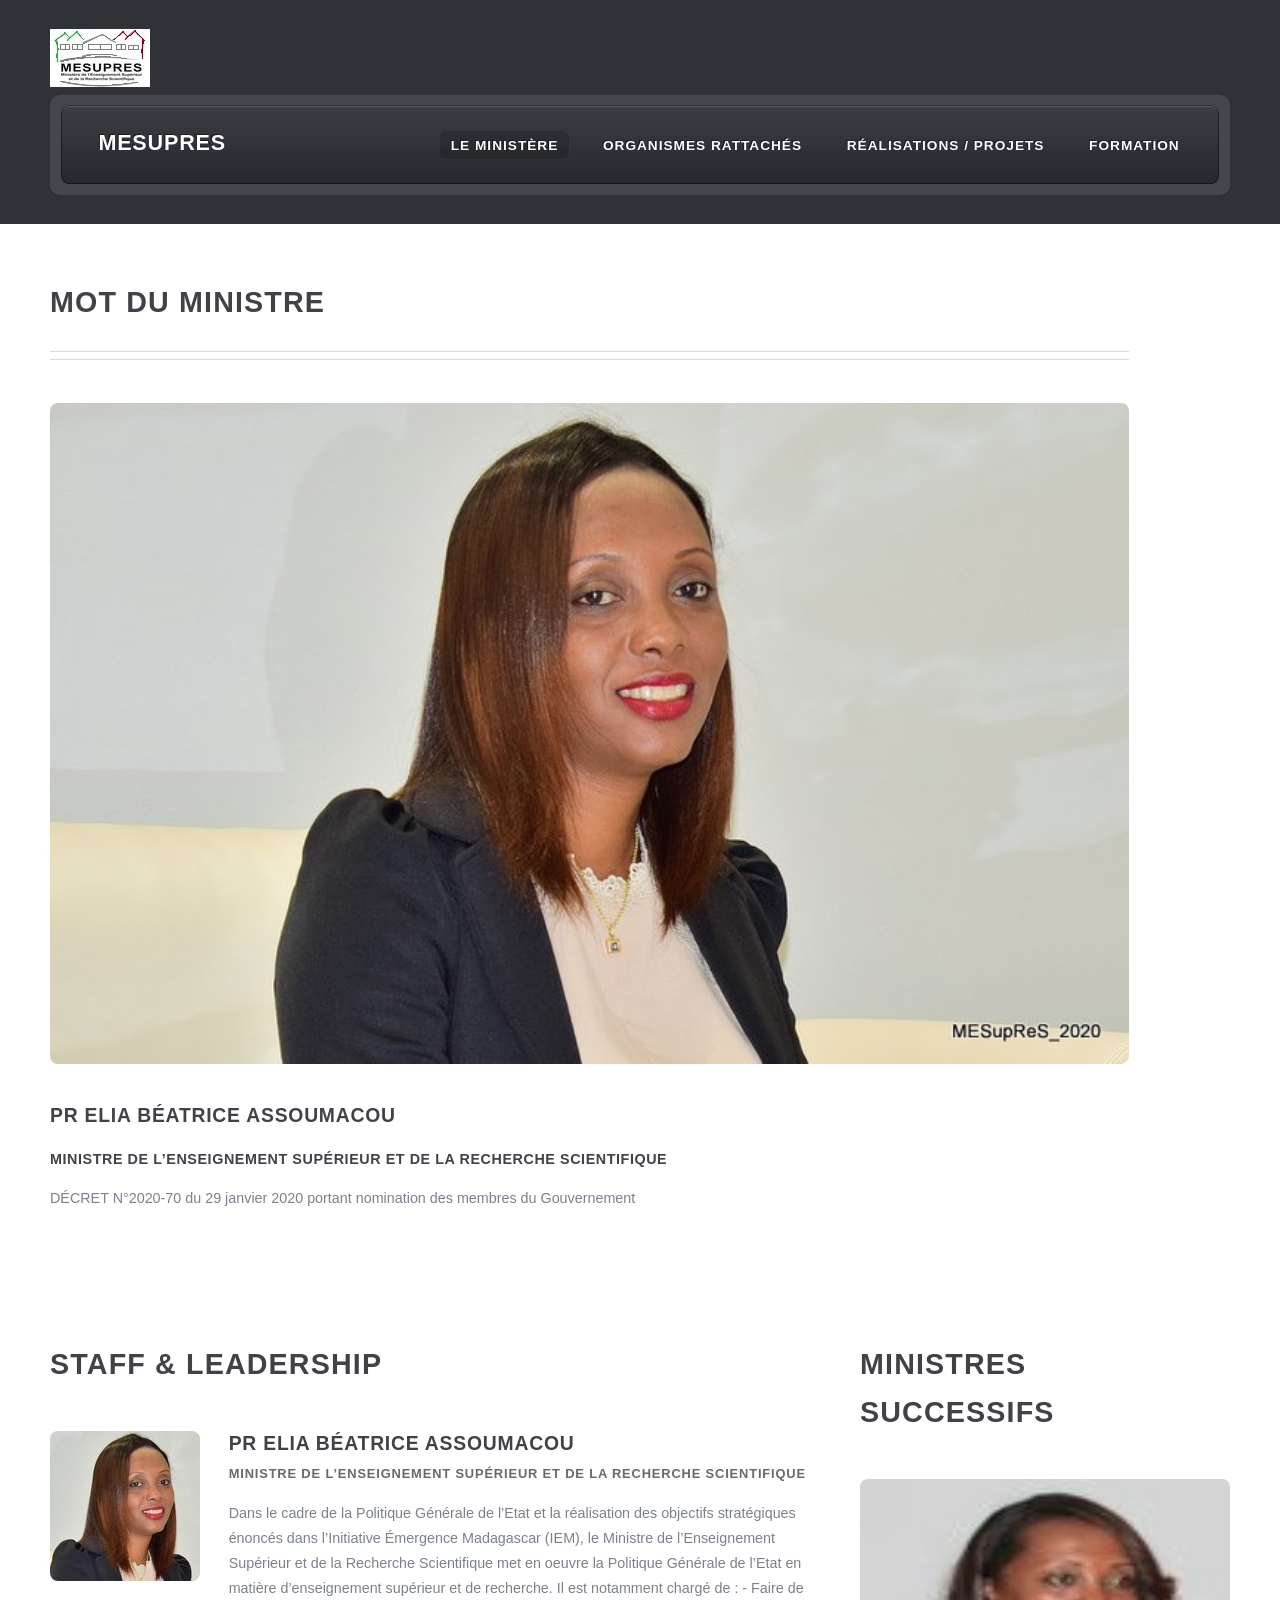
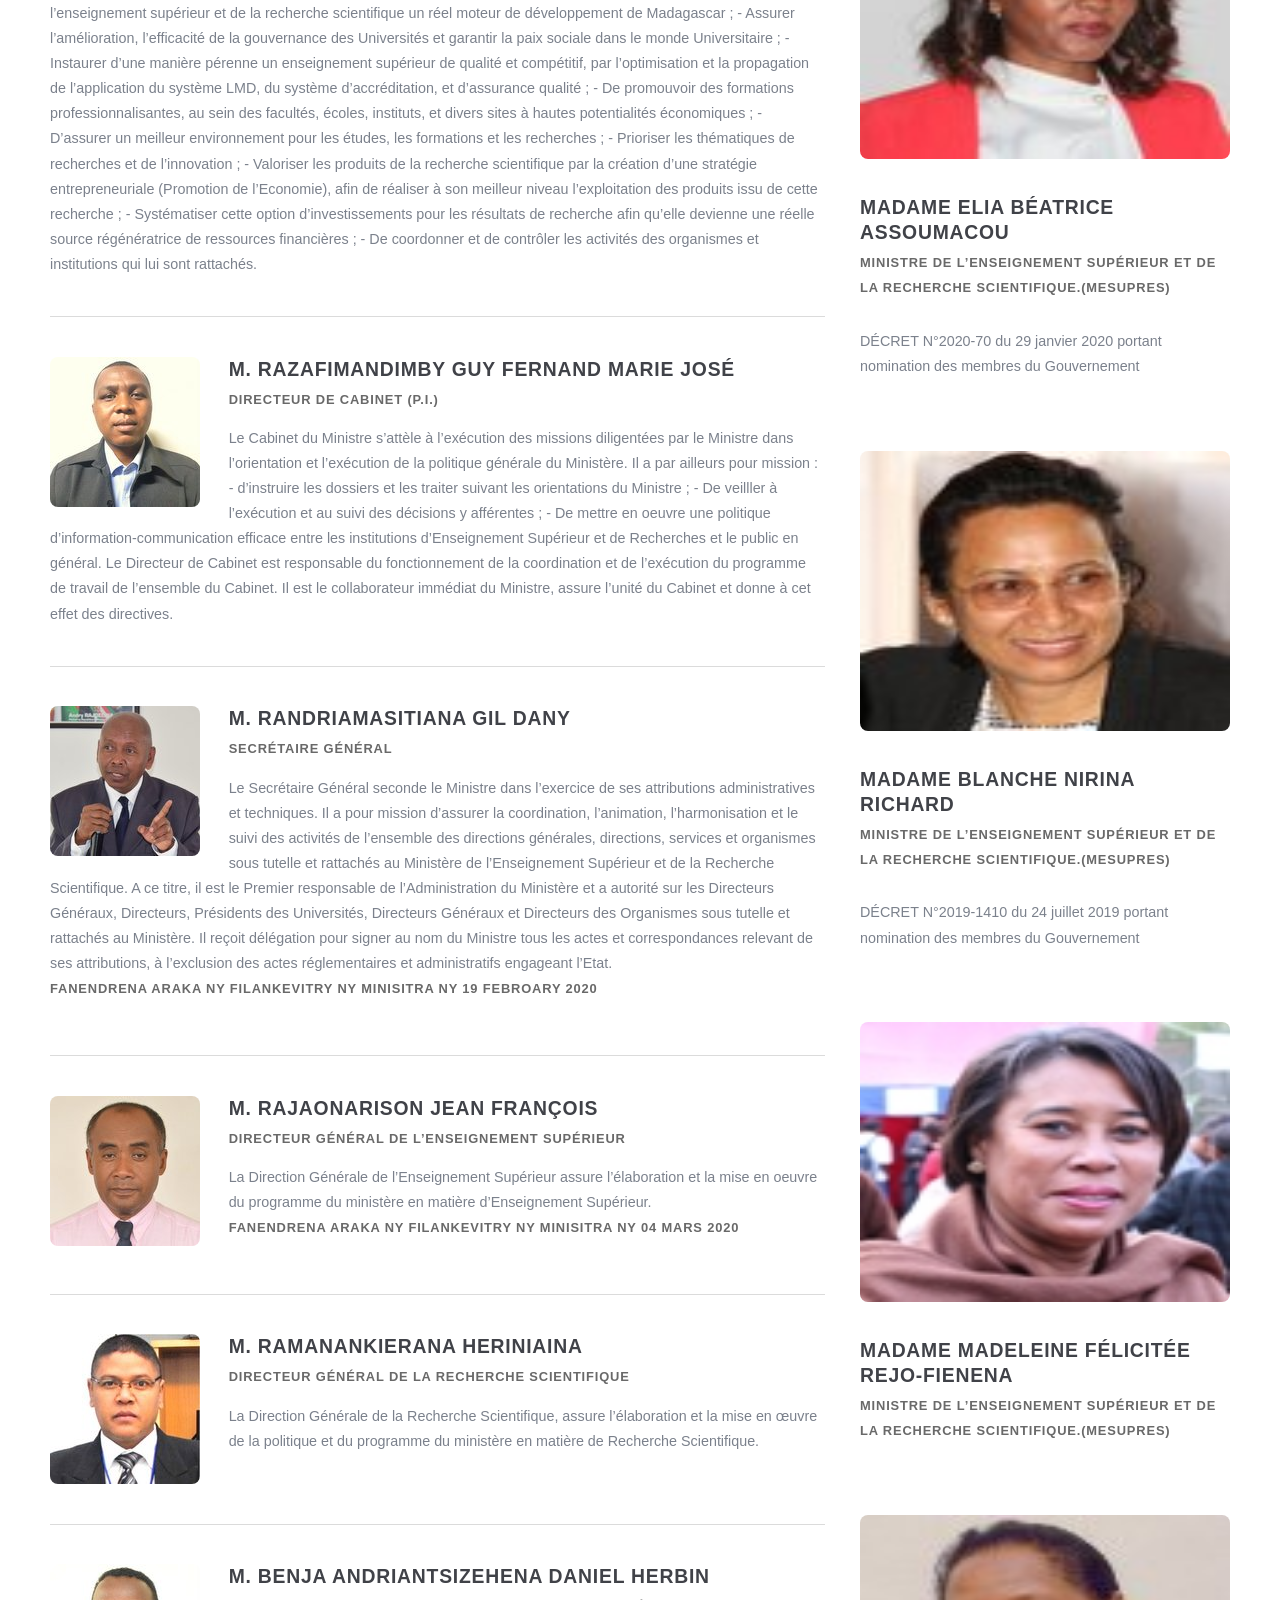
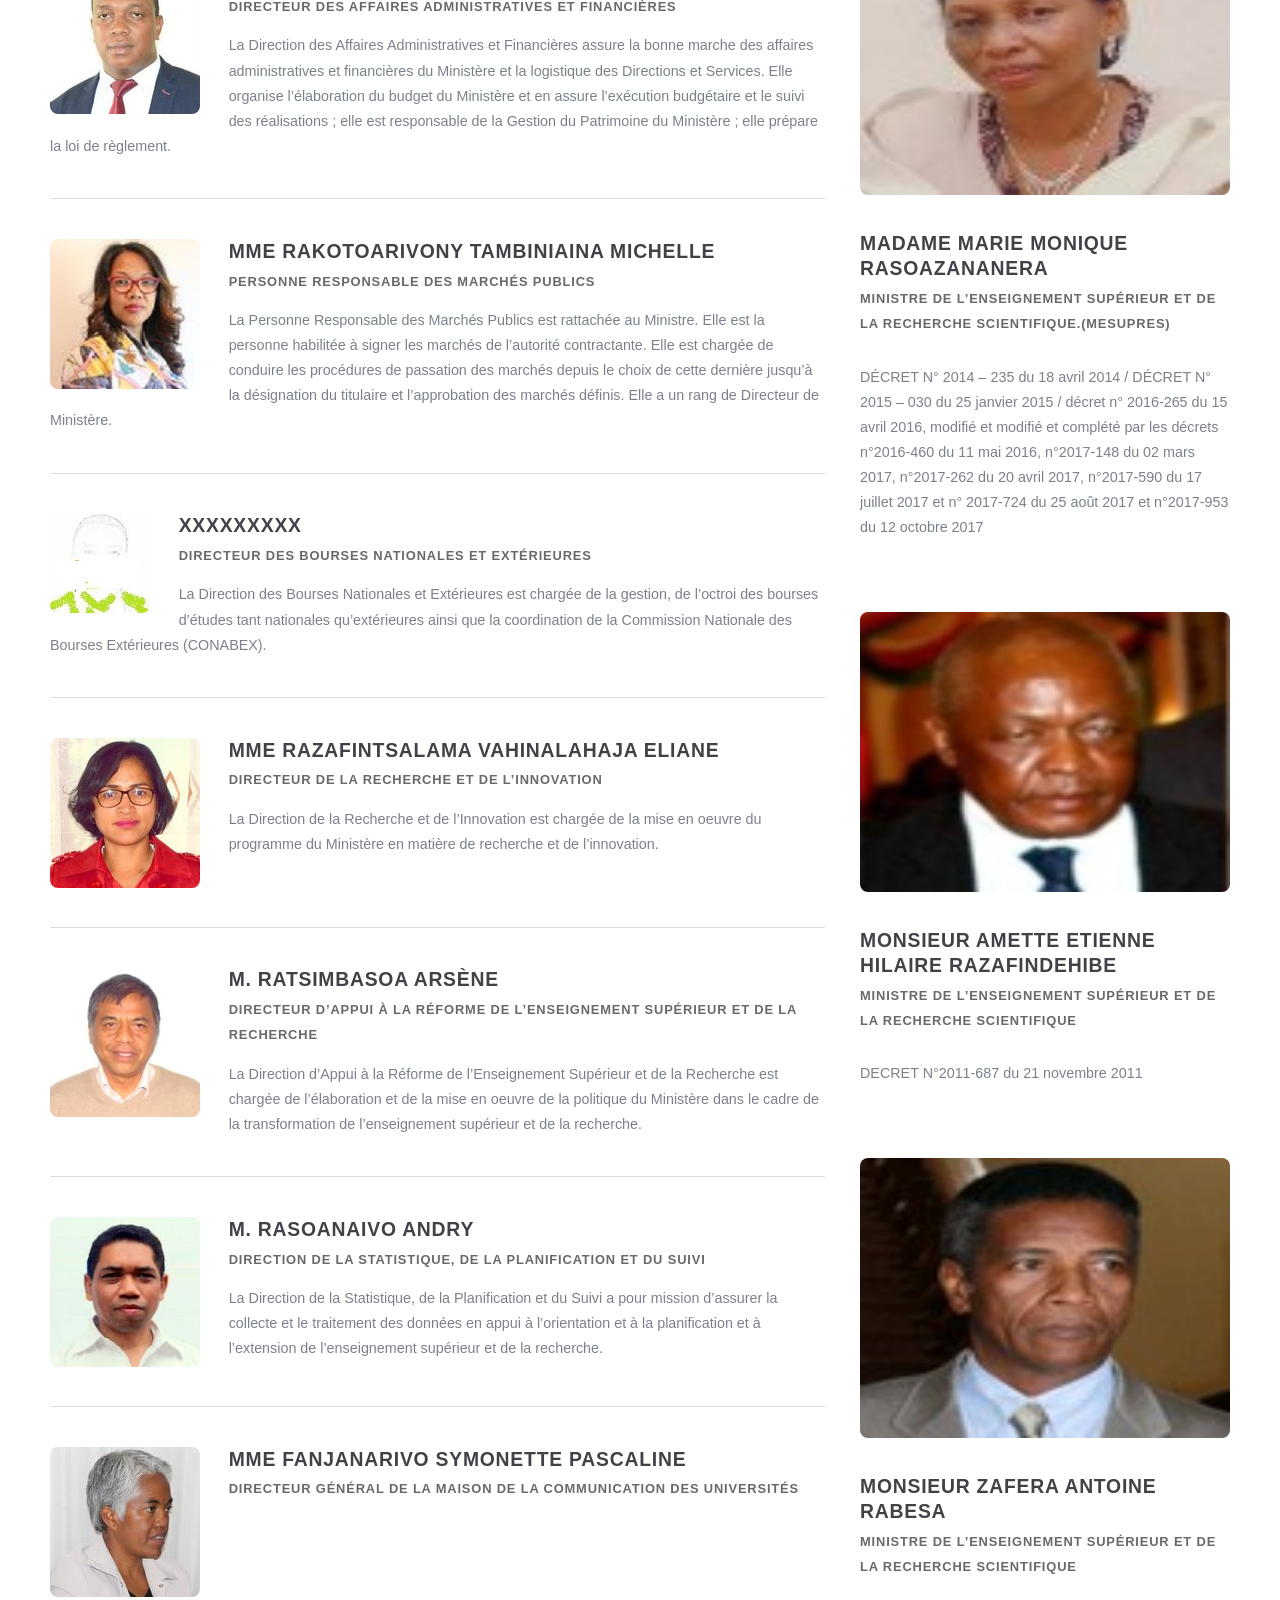
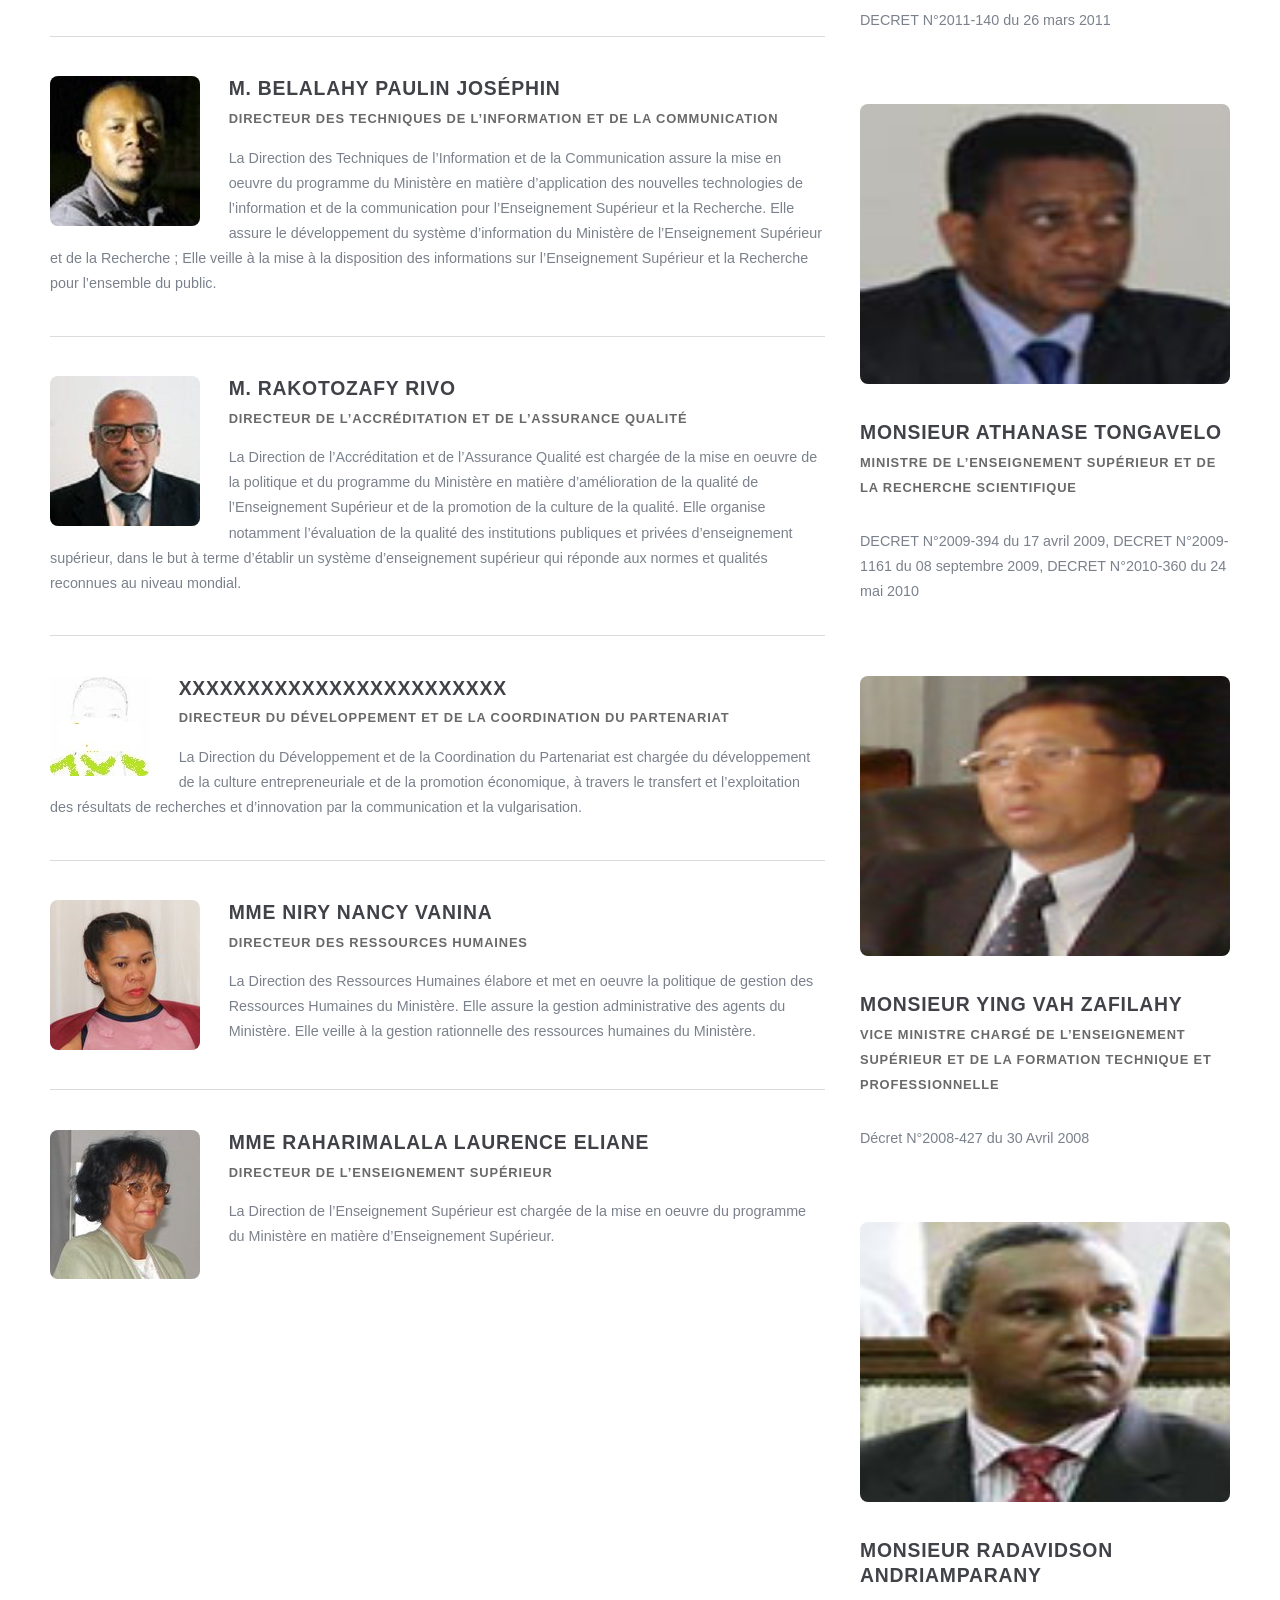
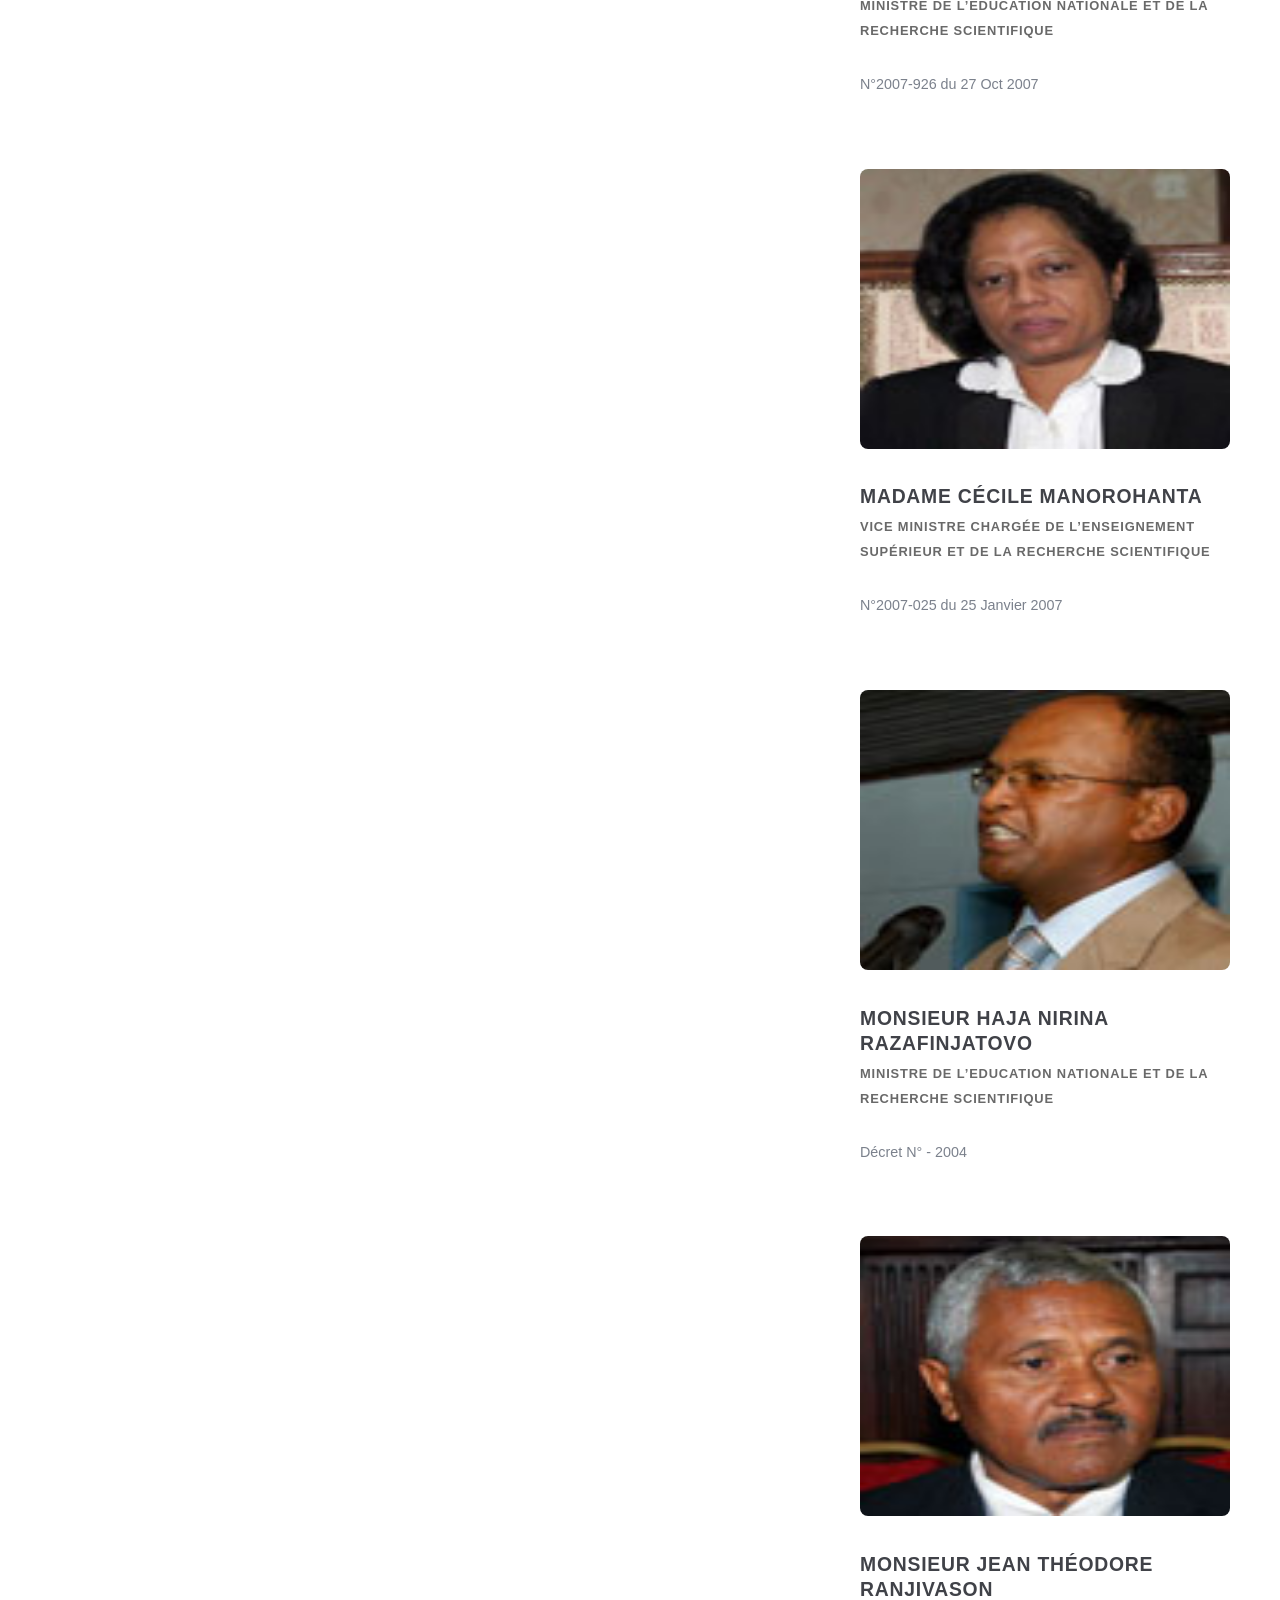
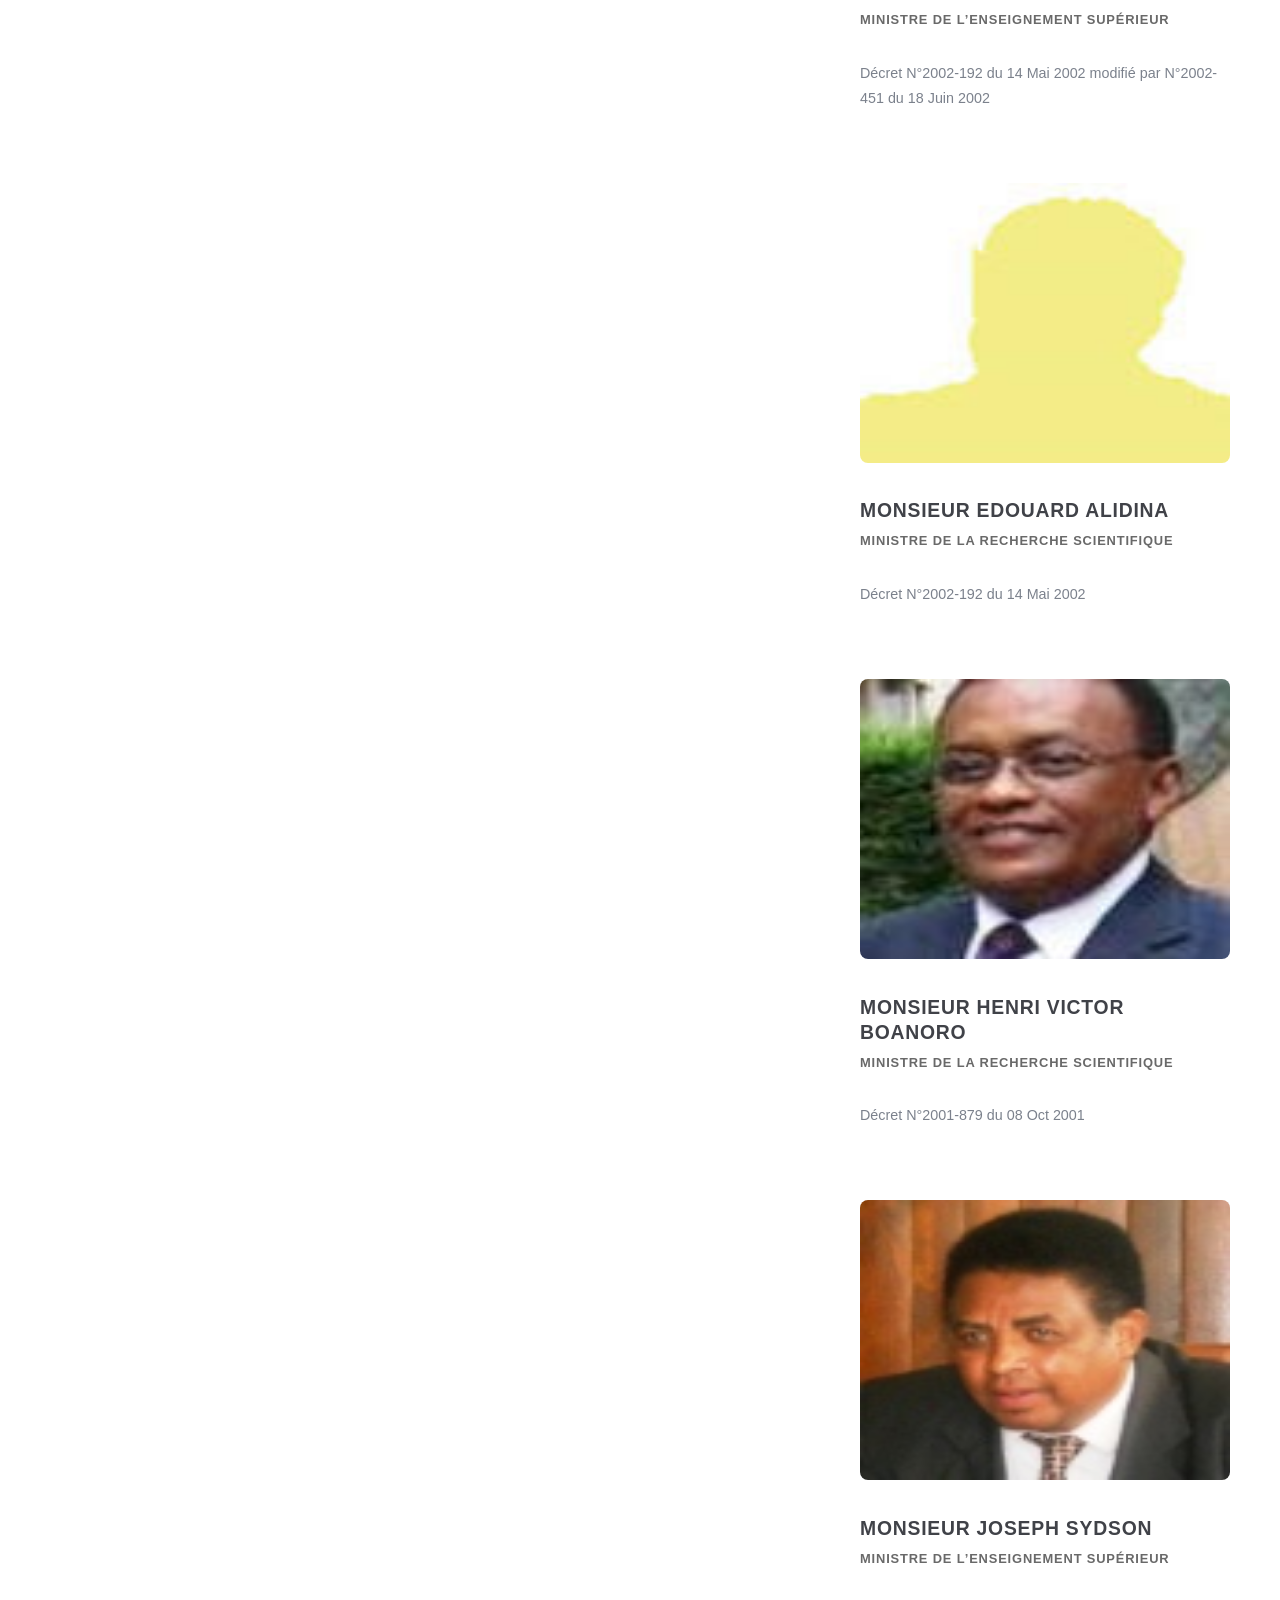
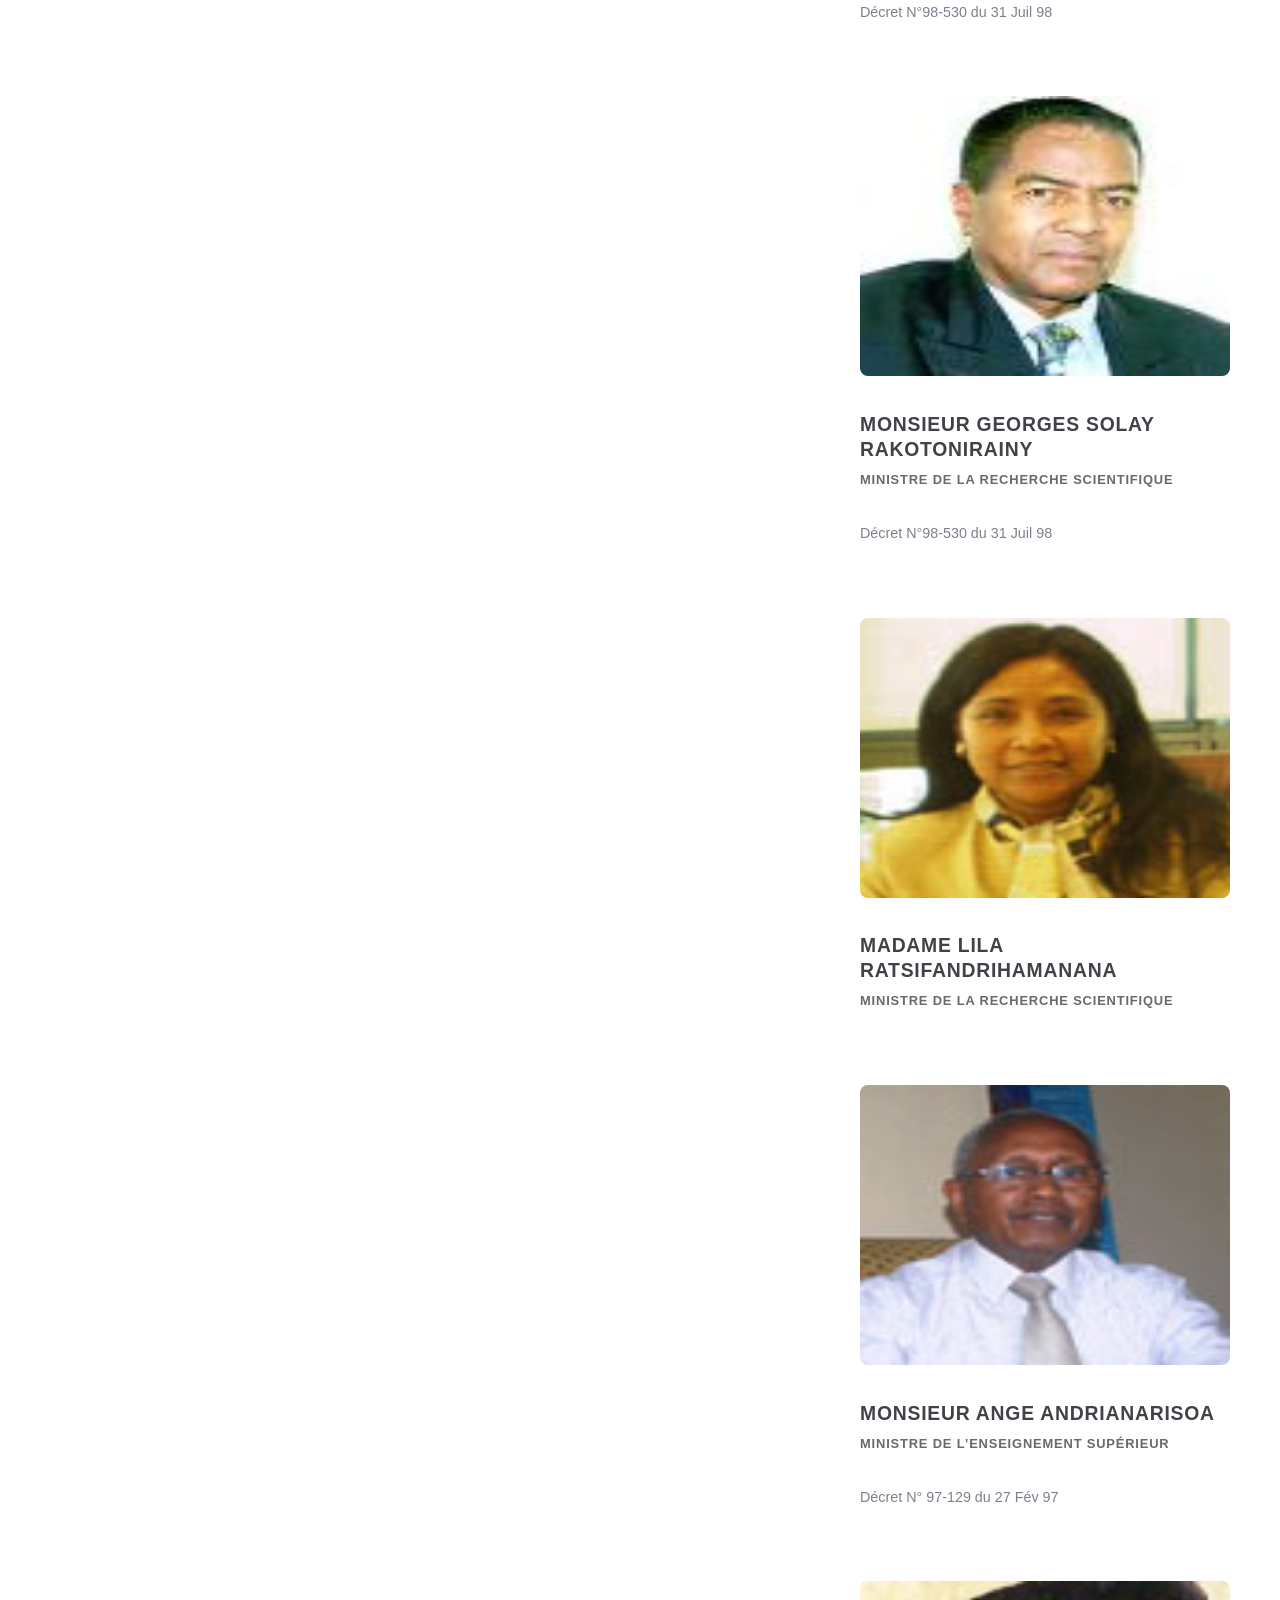
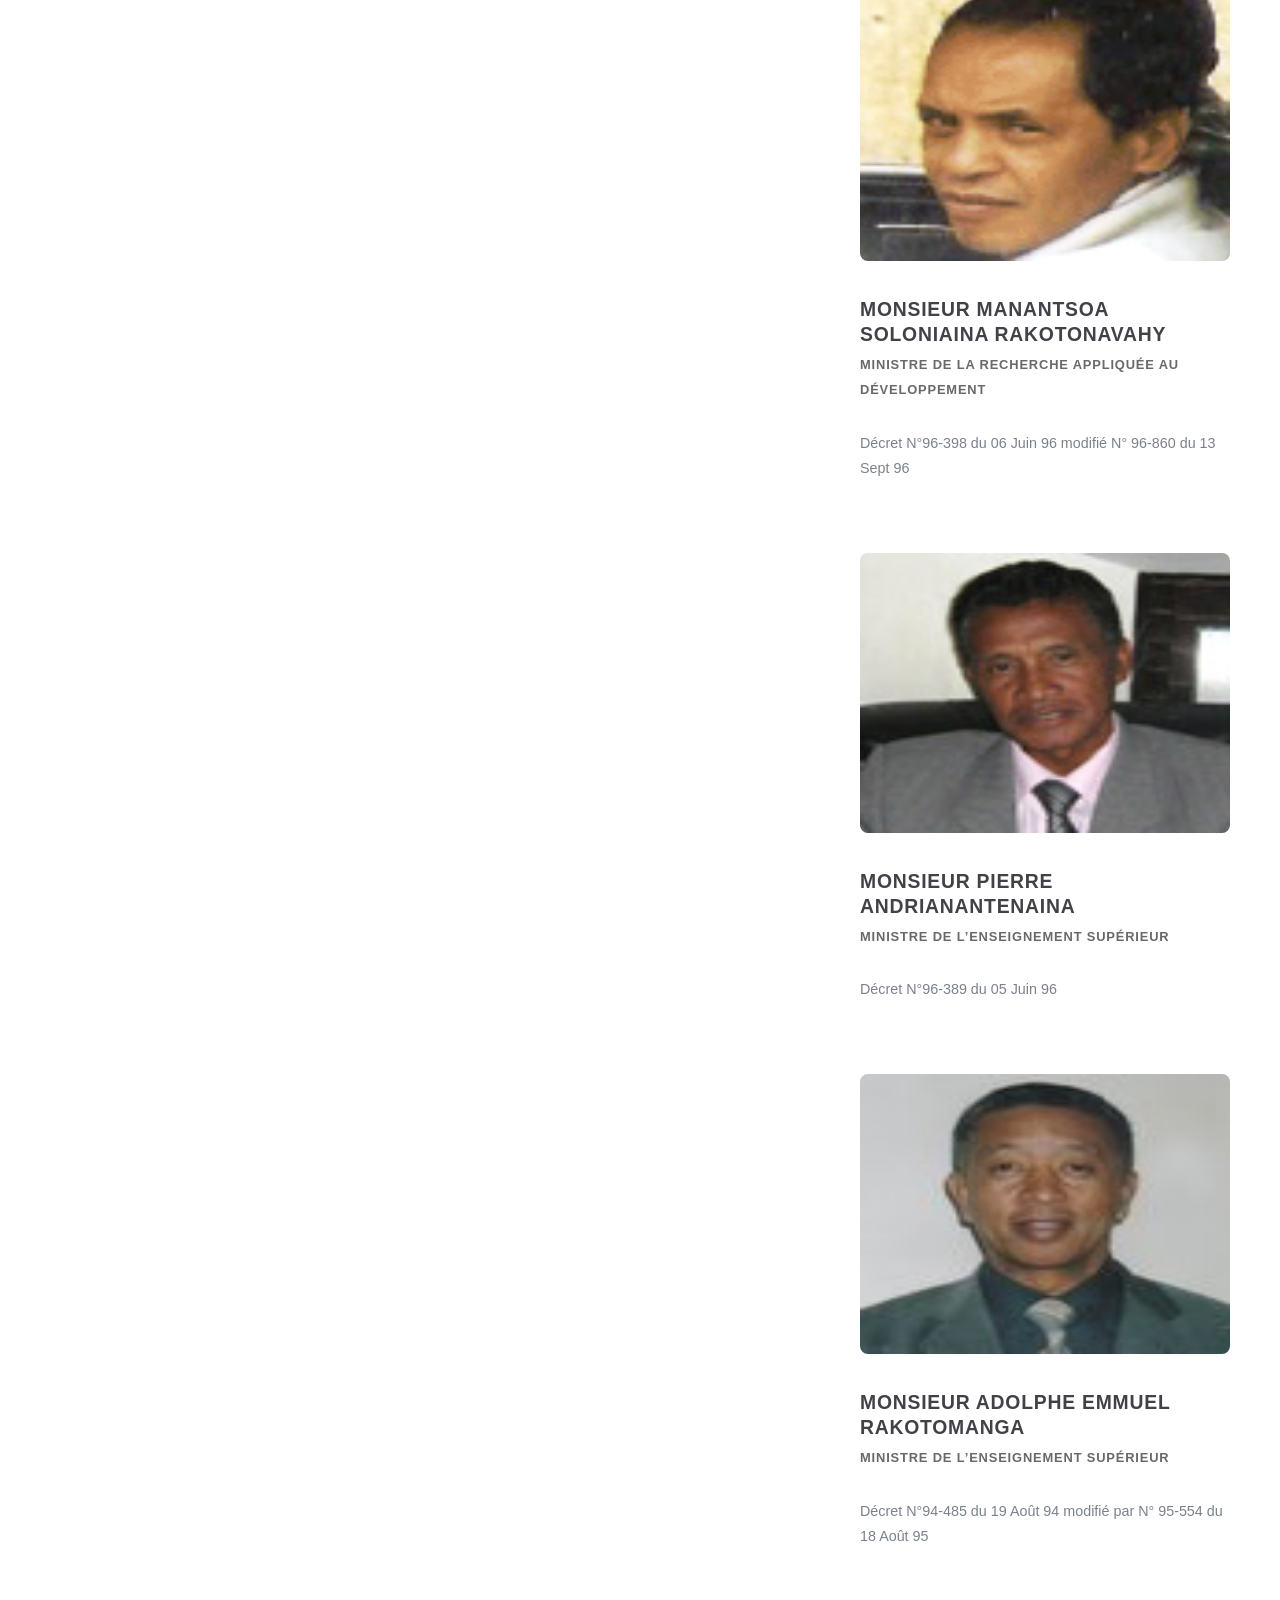
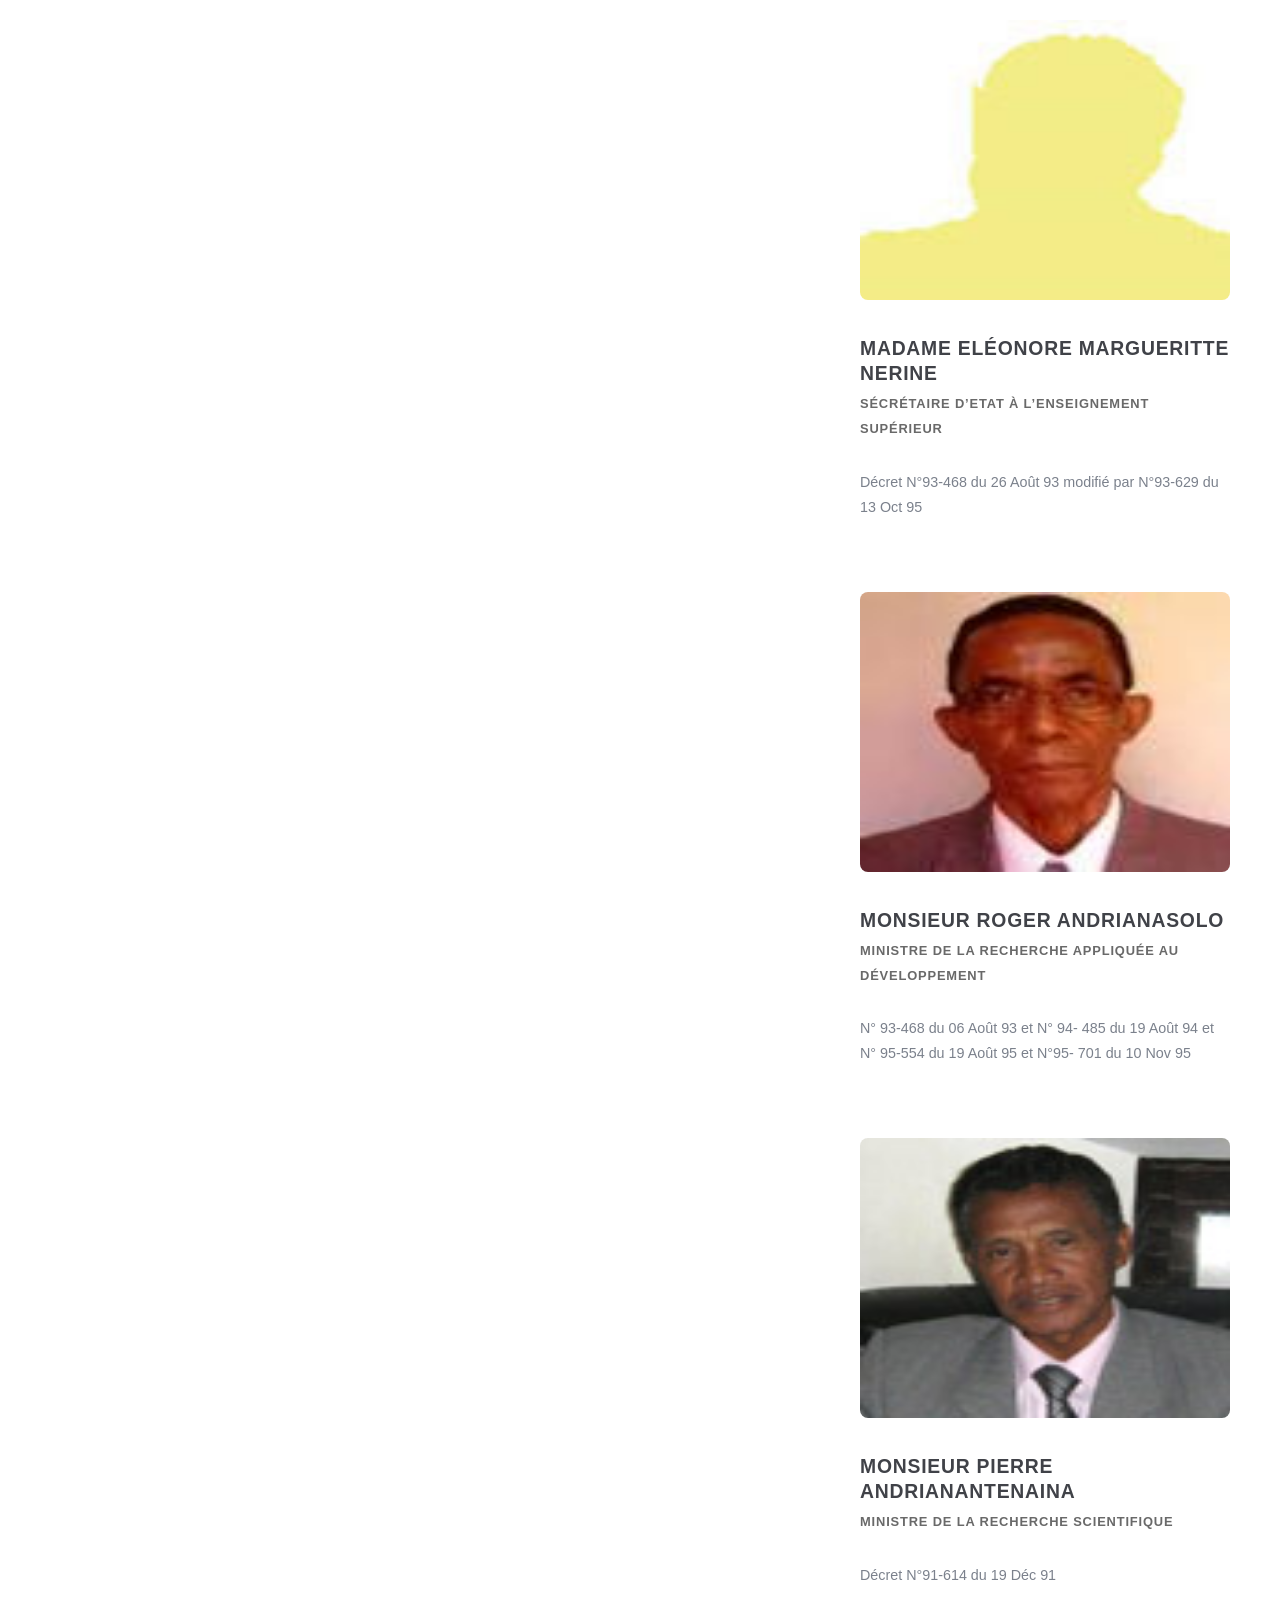
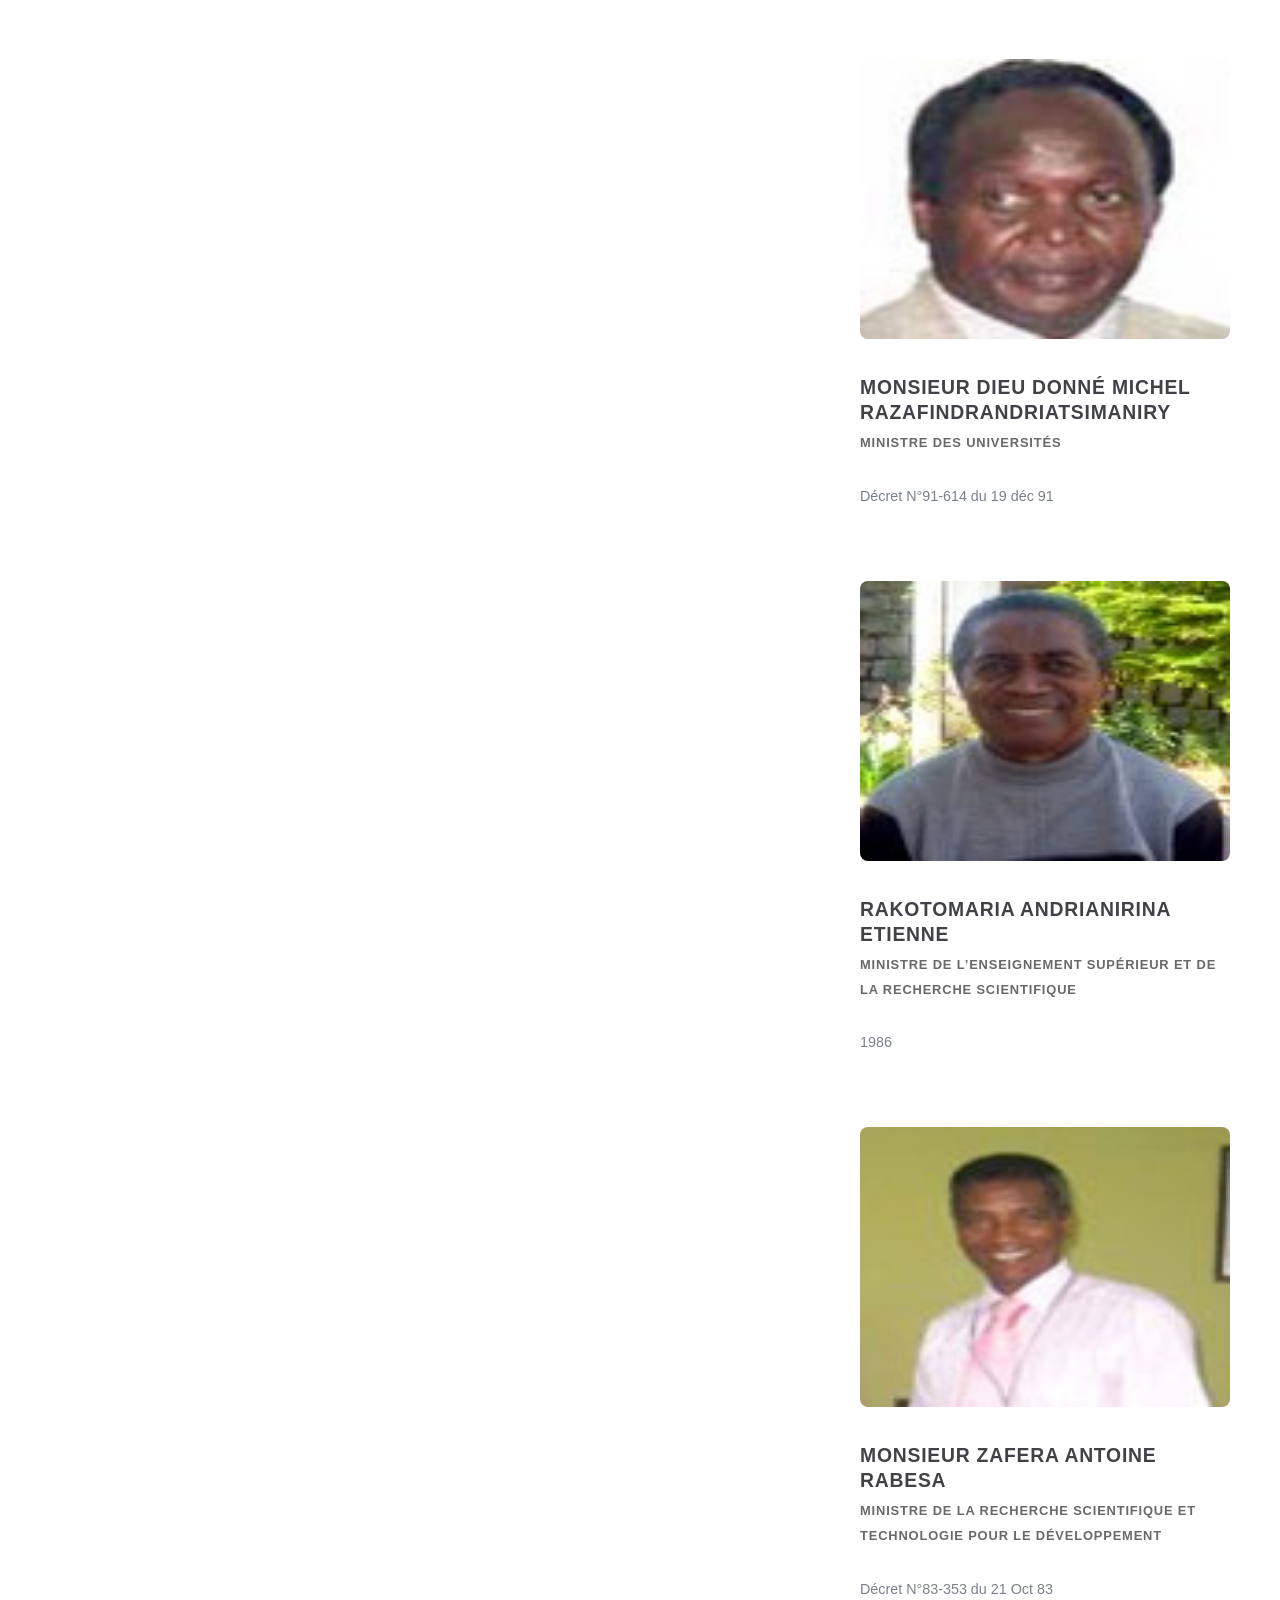
==== commit 897865e1: "feat: comprehensive frontend audit report and codebase refactoring - Generated FRONTEND_IMPROVEMENT_" ====
--- a/index.html
+++ b/index.html
@@ -1,7 +1,7 @@
 <!DOCTYPE HTML>
 <html lang="fr">
 	<head>
-		<title>MESUPRES - Le ministère</title>
+		<title>MESUPRES - Le Ministère</title>
 		<meta charset="utf-8" />
 		<meta name="viewport" content="width=device-width, initial-scale=1, user-scalable=no" />
 		<link rel="stylesheet" href="assets/css/main.css" />
@@ -11,52 +11,52 @@
 
 			<div id="header-wrapper">
 				<div class="container">
-					<img src="assets/photos/logo2.jpg" alt="Logo MESUPRES">
+					<img src="./Photo_MESUPRES/logo2.jpg" alt="Logo MESUPRES">
 
 						<header id="header">
 							<div class="inner">
 
-									<h1><a href="index.html" id="logo">MESUPRES</a></h1>
+									<h1><a href="#" id="logo">MESUPRES</a></h1>
 
 								<nav id="nav">
-	<ul>
-		<li class="current_page_item">
-			<a href="index.html">Le ministère</a>
-			<ul>
-				<li><a href="index.html#mot-du-ministre">Mot du ministre</a></li>
-				<li><a href="index.html#staff-leadership">Staff & leadership</a></li>
-				<li><a href="index.html#ministres-successifs">Ministres successifs</a></li>
-				<li><a href="index.html#organigramme">Organigramme</a></li>
-				<li><a href="index.html#historique">Historique</a></li>
-			</ul>
-		</li>
-		<li>
-			<a href="Page_1.html">Organismes rattachés</a>
-			<ul>
-				<li><a href="Page_1.html#rattaches-au-ministre">Rattachés au ministre</a></li>
-				<li><a href="Page_1.html#rattaches-a-la-dgesup">Rattachés à la DGESup</a></li>
-				<li><a href="Page_1.html#rattaches-a-la-dgrs">Rattachés à la DGRS</a></li>
-			</ul>
-		</li>
-		<li>
-			<a href="Page_2.html">Réalisations / Projets</a>
-			<ul>
-				<li><a href="Page_2.html#realisations">Réalisations</a></li>
-				<li><a href="Page_2.html#projets">Projets</a></li>
-			</ul>
-		</li>
-		<li>
-			<a href="Page_3.html">Formation</a>
-			<ul>
-				<li><a href="Page_3.html#formations">Formations</a></li>
-				<li><a href="Page_3.html#bourses">Bourses</a></li>
-				<li><a href="Page_3.html#concours">Concours</a></li>
-				<li><a href="Page_3.html#stages">Stages</a></li>
-				<li><a href="Page_3.html#emplois">Emplois</a></li>
-			</ul>
-		</li>
-	</ul>
-</nav>
+									<ul>
+										<li class="current_page_item">
+											<a href="index.html">Le ministère</a>
+											<ul>
+												<li><a href="index.html#Mot-du-ministre">Mot du ministre</a></li>
+												<li><a href="index.html#Staff-leadership">Staff &amp; leadership</a></li>
+												<li><a href="index.html#Ministres-successifs">Ministres successifs</a></li>
+												<li><a href="index.html#Organigramme">Organigramme</a></li>
+												<li><a href="index.html#Historique">Historique</a></li>
+											</ul>
+										</li>
+										<li>
+											<a href="Page_1.html">Organismes rattachés</a>
+											<ul>
+												<li><a href="Page_1.html#Rattaches-au-ministre">Rattachés au ministre</a></li>
+												<li><a href="Page_1.html#Rattaches-a-la-DGESup">Rattachés à la DGESup</a></li>
+												<li><a href="Page_1.html#Rattaches-a-la-DGRS">Rattachés à la DGRS</a></li>
+											</ul>
+										</li>
+										<li>
+											<a href="Page_2.html">Réalisations / Projets</a>
+											<ul>
+												<li><a href="Page_2.html#Realisations">Réalisations</a></li>
+												<li><a href="Page_2.html#Projets">Projets</a></li>
+											</ul>
+										</li>
+										<li>
+											<a href="Page_3.html">Formation</a>
+											<ul>
+												<li><a href="Page_3.html#Bourses">Bourses</a></li>
+												<li><a href="Page_3.html#Concours">Concours</a></li>
+												<li><a href="Page_3.html#Stages">Stages</a></li>
+												<li><a href="Page_3.html#Emplois">Emplois</a></li>
+												<li><a href="Page_3.html#Formations">Formations</a></li>
+											</ul>
+										</li>
+									</ul>
+								</nav>
 							</div>
 						</header>
 
@@ -73,11 +73,11 @@
 
 
 												<article>
-													<header class="major">
-														<h2 id="mot-du-ministre">Mot du ministre</h2>
-													</header>
-
-													<span class="image featured"><img src="assets/photos/le-ministere/staff-leadership/arton1024.jpg" alt="Photo officielle"  loading="lazy" /></span>
+													<header class="major" id="Mot-du-ministre">
+														<h2>Mot du ministre</h2>
+													</header>
+
+													<span class="image featured"><img src="./Photo_MESUPRES/LE_MINISTERE/STAFF_LEADERSHIP/arton1024.jpg" alt="Photo d'un membre de la direction MESUPRES" loading="lazy"></span>
 													
 													<h3>Pr Elia Béatrice ASSOUMACOU</h3>
 													<h4>Ministre de l’Enseignement Supérieur et de la Recherche Scientifique</h4>
@@ -98,12 +98,12 @@
 								<div class="row">
 									<div class="col-8 col-12-medium">
 
-											<section class="box article-list" id="staff-leadership">
+											<section class="box article-list" id="Staff-leadership">
 												<h2 class="icon fa-file-alt">Staff & leadership</h2>
 
 
 													<article class="box excerpt">
-														<a href="#" class="image left"><img src="assets/photos/le-ministere/staff-leadership/arton43.jpg" alt="Photo officielle"  loading="lazy" /></a>
+														<a href="#" class="image left"><img src="./Photo_MESUPRES/LE_MINISTERE/STAFF_LEADERSHIP/arton43.jpg" alt="Photo d'un membre de la direction MESUPRES" loading="lazy"></a>
 														<div>
 															<header>
 																<h3><a href="#">Pr Elia Béatrice ASSOUMACOU</a></h3>
@@ -126,7 +126,7 @@
 
 
 													<article class="box excerpt">
-														<a href="#" class="image left"><img src="assets/photos/le-ministere/staff-leadership/arton910.jpg" alt="Photo officielle"  loading="lazy" /></a>
+														<a href="#" class="image left"><img src="./Photo_MESUPRES/LE_MINISTERE/STAFF_LEADERSHIP/arton910.jpg" alt="Photo d'un membre de la direction MESUPRES" loading="lazy"></a>
 														<div>
 															<header>
 																<h3><a href="#">M. RAZAFIMANDIMBY Guy Fernand Marie José</a></h3>
@@ -143,7 +143,7 @@
 													</article>
 
 													<article class="box excerpt">
-														<a href="#" class="image left"><img src="assets/photos/le-ministere/staff-leadership/arton911.jpg" alt="Photo officielle"  loading="lazy" /></a>
+														<a href="#" class="image left"><img src="./Photo_MESUPRES/LE_MINISTERE/STAFF_LEADERSHIP/arton911.jpg" alt="Photo d'un membre de la direction MESUPRES" loading="lazy"></a>
 														<div>
 															<header>
 																<h3><a href="#">M. RANDRIAMASITIANA Gil Dany</a></h3>
@@ -164,7 +164,7 @@
 													</article>
 
 													<article class="box excerpt">
-														<a href="#" class="image left"><img src="assets/photos/le-ministere/staff-leadership/arton912.jpg" alt="Photo officielle"  loading="lazy" /></a>
+														<a href="#" class="image left"><img src="Photo_MESUPRES/LE_MINISTERE/STAFF_LEADERSHIP/arton912.jpg" alt="Photo d'un membre de la direction MESUPRES" loading="lazy"></a>
 														<div>
 															<header>
 																<h3><a href="#">M. RAJAONARISON Jean François</a></h3>
@@ -180,7 +180,7 @@
 													</article>
 
 													<article class="box excerpt">
-														<a href="#" class="image left"><img src="assets/photos/le-ministere/staff-leadership/arton913.jpg" alt="Photo officielle"  loading="lazy" /></a>
+														<a href="#" class="image left"><img src="./Photo_MESUPRES/LE_MINISTERE/STAFF_LEADERSHIP/arton913.jpg" alt="Photo d'un membre de la direction MESUPRES" loading="lazy"></a>
 														<div>
 															<header>
 																<h3><a href="#">M. RAMANANKIERANA Heriniaina</a></h3>
@@ -193,7 +193,7 @@
 													</article>
 
 													<article class="box excerpt">
-														<a href="#" class="image left"><img src="assets/photos/le-ministere/staff-leadership/arton914.jpg" alt="Photo officielle"  loading="lazy" /></a>
+														<a href="#" class="image left"><img src="./Photo_MESUPRES/LE_MINISTERE/STAFF_LEADERSHIP/arton914.jpg" alt="Photo d'un membre de la direction MESUPRES" loading="lazy"></a>
 														<div>
 															<header>
 																<h3><a href="#">M. BENJA ANDRIANTSIZEHENA Daniel Herbin</a></h3>
@@ -207,7 +207,7 @@
 													</article>
 
 													<article class="box excerpt">
-														<a href="#" class="image left"><img src="assets/photos/le-ministere/staff-leadership/arton915.jpg" alt="Photo officielle"  loading="lazy" /></a>
+														<a href="#" class="image left"><img src="Photo_MESUPRES/LE_MINISTERE/STAFF_LEADERSHIP/arton915.jpg" alt="Photo d'un membre de la direction MESUPRES" loading="lazy"></a>
 														<div>
 															<header>
 																<h3><a href="#">Mme RAKOTOARIVONY Tambiniaina Michelle</a></h3>
@@ -222,10 +222,10 @@
 													</article>
 
 													<article class="box excerpt">
-														<a href="#" class="image left"><img src="assets/photos/le-ministere/staff-leadership/arton916.jpg" alt="Photo officielle"  loading="lazy" /></a>
-														<div>
-															<header>
-																<h3><a href="#">Poste à pourvoir</a></h3>
+														<a href="#" class="image left"><img src="./Photo_MESUPRES/LE_MINISTERE/STAFF_LEADERSHIP/arton916.jpg" alt="Photo d'un membre de la direction MESUPRES" loading="lazy"></a>
+														<div>
+															<header>
+																<h3><a href="#">xxxxxxxxx</a></h3>
 																<span class="date">Directeur des Bourses Nationales et Extérieures</span>
 															</header>
 															<p>La Direction des Bourses Nationales et Extérieures est chargée de la gestion, 
@@ -236,7 +236,7 @@
 													</article>
 
 													<article class="box excerpt">
-														<a href="#" class="image left"><img src="assets/photos/le-ministere/staff-leadership/arton917.jpg" alt="Photo officielle"  loading="lazy" /></a>
+														<a href="#" class="image left"><img src="./Photo_MESUPRES/LE_MINISTERE/STAFF_LEADERSHIP/arton917.jpg" alt="Photo d'un membre de la direction MESUPRES" loading="lazy"></a>
 														<div>
 															<header>
 																<h3><a href="#">Mme RAZAFINTSALAMA VAHINALAHAJA Eliane</a></h3>
@@ -249,7 +249,7 @@
 													</article>
 
 													<article class="box excerpt">
-														<a href="#" class="image left"><img src="assets/photos/le-ministere/staff-leadership/arton918.jpg" alt="Photo officielle"  loading="lazy" /></a>
+														<a href="#" class="image left"><img src="./Photo_MESUPRES/LE_MINISTERE/STAFF_LEADERSHIP/arton918.jpg" alt="Photo d'un membre de la direction MESUPRES" loading="lazy"></a>
 														<div>
 															<header>
 																<h3><a href="#">M. RATSIMBASOA Arsène</a></h3>
@@ -263,7 +263,7 @@
 													</article>
 
 													<article class="box excerpt">
-														<a href="#" class="image left"><img src="assets/photos/le-ministere/staff-leadership/arton919.jpg" alt="Photo officielle"  loading="lazy" /></a>
+														<a href="#" class="image left"><img src="./Photo_MESUPRES/LE_MINISTERE/STAFF_LEADERSHIP/arton919.jpg" alt="Photo d'un membre de la direction MESUPRES" loading="lazy"></a>
 														<div>
 															<header>
 																<h3><a href="#">M. RASOANAIVO Andry</a></h3>
@@ -276,7 +276,7 @@
 													</article>
 
 													<article class="box excerpt">
-														<a href="#" class="image left"><img src="assets/photos/le-ministere/staff-leadership/arton920.jpg" alt="Photo officielle"  loading="lazy" /></a>
+														<a href="#" class="image left"><img src="./Photo_MESUPRES/LE_MINISTERE/STAFF_LEADERSHIP/arton920.jpg" alt="Photo d'un membre de la direction MESUPRES" loading="lazy"></a>
 														<div>
 															<header>
 																<h3><a href="#">Mme FANJANARIVO Symonette Pascaline</a></h3>
@@ -289,7 +289,7 @@
 													</article>
 
 													<article class="box excerpt">
-														<a href="#" class="image left"><img src="assets/photos/le-ministere/staff-leadership/arton921.jpg" alt="Photo officielle"  loading="lazy" /></a>
+														<a href="#" class="image left"><img src="./Photo_MESUPRES/LE_MINISTERE/STAFF_LEADERSHIP/arton921.jpg" alt="Photo d'un membre de la direction MESUPRES" loading="lazy"></a>
 														<div>
 															<header>
 																<h3><a href="#">M. BELALAHY PAULIN Joséphin</a></h3>
@@ -304,7 +304,7 @@
 													</article>
 
 													<article class="box excerpt">
-														<a href="#" class="image left"><img src="assets/photos/le-ministere/staff-leadership/arton922.jpg" alt="Photo officielle"  loading="lazy" /></a>
+														<a href="#" class="image left"><img src="./Photo_MESUPRES/LE_MINISTERE/STAFF_LEADERSHIP/arton922.jpg" alt="Photo d'un membre de la direction MESUPRES" loading="lazy"></a>
 														<div>
 															<header>
 																<h3><a href="#">M. RAKOTOZAFY Rivo</a></h3>
@@ -319,10 +319,10 @@
 													</article>
 
 													<article class="box excerpt">
-														<a href="#" class="image left"><img src="assets/photos/le-ministere/staff-leadership/arton916.jpg" alt="Photo officielle"  loading="lazy" /></a>
-														<div>
-															<header>
-																<h3><a href="#">Poste à pourvoir</a></h3>
+														<a href="#" class="image left"><img src="./Photo_MESUPRES/LE_MINISTERE/STAFF_LEADERSHIP/arton916.jpg" alt="Photo d'un membre de la direction MESUPRES" loading="lazy"></a>
+														<div>
+															<header>
+																<h3><a href="#">xxxxxxxxxxxxxxxxxxxxxxxx</a></h3>
 																<span class="date">Directeur du Développement et de la Coordination du Partenariat</span>
 															</header>
 															<p>La Direction du Développement et de la Coordination du Partenariat est chargée du développement de la culture entrepreneuriale et de la promotion économique, 
@@ -332,7 +332,7 @@
 													</article>
 
 													<article class="box excerpt">
-														<a href="#" class="image left"><img src="assets/photos/le-ministere/staff-leadership/arton924.jpg" alt="Photo officielle"  loading="lazy" /></a>
+														<a href="#" class="image left"><img src="./Photo_MESUPRES/LE_MINISTERE/STAFF_LEADERSHIP/arton924.jpg" alt="Photo d'un membre de la direction MESUPRES" loading="lazy"></a>
 														<div>
 															<header>
 																<h3><a href="#">Mme NIRY Nancy Vanina</a></h3>
@@ -346,7 +346,7 @@
 													</article>
 
 													<article class="box excerpt">
-														<a href="#" class="image left"><img src="assets/photos/le-ministere/staff-leadership/arton939.jpg" alt="Photo officielle"  loading="lazy" /></a>
+														<a href="#" class="image left"><img src="./Photo_MESUPRES/LE_MINISTERE/STAFF_LEADERSHIP/arton939.jpg" alt="Photo d'un membre de la direction MESUPRES" loading="lazy"></a>
 														<div>
 															<header>
 																<h3><a href="#">Mme RAHARIMALALA Laurence Eliane</a></h3>
@@ -362,9 +362,9 @@
 									<div class="col-4 col-12-medium">
 
 											<section class="box spotlight">
-												<h2 class="icon fa-file-alt" id="ministres-successifs">Ministres successifs</h2>
-												<article>
-													<a href="#" class="image featured"><img src="assets/photos/ministres-successifs/arton1026.jpg" class="d-block w-100" height="280" alt="Photo officielle" loading="lazy"></a>
+												<h2 class="icon fa-file-alt" id="Ministres-successifs">Ministres successifs</h2>
+												<article>
+													<a href="#" class="image featured"><img src="./Photo_MESUPRES/MINISTRES_SUCCESSIFS/arton1026.jpg" class="d-block w-100" height="280" alt="Portrait d'un ancien Ministre de l'Enseignement Supérieur" loading="lazy"></a>
 													<header>
 														<h3><a href="#">Madame Elia Béatrice ASSOUMACOU</a></h3>
 														<p>Ministre de l’Enseignement Supérieur et de la Recherche Scientifique.(MESupReS)</p>
@@ -373,7 +373,7 @@
 												</article>
 
 												<article>
-													<a href="#" class="image featured"><img src="assets/photos/ministres-successifs/arton902.jpg" class="d-block w-100" height="280"  alt="Photo officielle" loading="lazy"></a>
+													<a href="#" class="image featured"><img src="./Photo_MESUPRES/MINISTRES_SUCCESSIFS/arton902.jpg" class="d-block w-100" height="280" alt="Portrait d'un ancien Ministre de l'Enseignement Supérieur" loading="lazy"></a>
 													<header>
 														<h3><a href="#">Madame Blanche Nirina RICHARD</a></h3>
 														<p>Ministre de l’Enseignement Supérieur et de la Recherche Scientifique.(MESupReS)</p>
@@ -382,7 +382,7 @@
 												</article>
 
 												<article>
-													<a href="#" class="image featured"><img src="assets/photos/ministres-successifs/arton732.jpg" class="d-block w-100" height="280"  alt="Photo officielle" loading="lazy"></a>
+													<a href="#" class="image featured"><img src="./Photo_MESUPRES/MINISTRES_SUCCESSIFS/arton732.jpg" class="d-block w-100" height="280" alt="Portrait d'un ancien Ministre de l'Enseignement Supérieur" loading="lazy"></a>
 													<header>
 														<h3><a href="#">Madame Madeleine Félicitée REJO-FIENENA</a></h3>
 														<p>Ministre de l’Enseignement Supérieur et de la Recherche Scientifique.(MESupReS)</p>
@@ -390,7 +390,7 @@
 												</article>
 
 												<article>
-													<a href="#" class="image featured"><img src="assets/photos/ministres-successifs/arton328.jpg" class="d-block w-100" height="280"  alt="Photo officielle" loading="lazy"></a>
+													<a href="#" class="image featured"><img src="./Photo_MESUPRES/MINISTRES_SUCCESSIFS/arton328.jpg" class="d-block w-100" height="280" alt="Portrait d'un ancien Ministre de l'Enseignement Supérieur" loading="lazy"></a>
 													<header>
 														<h3><a href="#">Madame Marie Monique RASOAZANANERA</a></h3>
 														<p>Ministre de l’Enseignement Supérieur et de la Recherche Scientifique.(MESupReS)</p>
@@ -403,7 +403,7 @@
 												</article>
 
 												<article>
-													<a href="#" class="image featured"><img src="assets/photos/ministres-successifs/arton160.jpg" class="d-block w-100" height="280" alt="Photo officielle" loading="lazy"></a>
+													<a href="#" class="image featured"><img src="./Photo_MESUPRES/MINISTRES_SUCCESSIFS/arton160.jpg" class="d-block w-100" height="280" alt="Portrait d'un ancien Ministre de l'Enseignement Supérieur" loading="lazy"></a>
 													<header>
 														<h3><a href="#">Monsieur Amette Etienne Hilaire RAZAFINDEHIBE</a></h3>
 														<p>Ministre de l’Enseignement Supérieur et de la Recherche Scientifique</p>
@@ -412,7 +412,7 @@
 												</article>
 
 												<article>
-													<a href="#" class="image featured"><img src="assets/photos/ministres-successifs/arton140.jpg" class="d-block w-100" height="280" alt="Photo officielle" loading="lazy"></a>
+													<a href="#" class="image featured"><img src="./Photo_MESUPRES/MINISTRES_SUCCESSIFS/arton140.jpg" class="d-block w-100" height="280" alt="Portrait d'un ancien Ministre de l'Enseignement Supérieur" loading="lazy"></a>
 													<header>
 														<h3><a href="#">Monsieur Zafera Antoine RABESA</a></h3>
 														<p>Ministre de l’Enseignement Supérieur et de la Recherche Scientifique</p>
@@ -421,7 +421,7 @@
 												</article>
 
 												<article>
-													<a href="#" class="image featured"><img src="assets/photos/ministres-successifs/arton137.jpg" class="d-block w-100" height="280" alt="Photo officielle" loading="lazy"></a>
+													<a href="#" class="image featured"><img src="./Photo_MESUPRES/MINISTRES_SUCCESSIFS/arton137.jpg" class="d-block w-100" height="280" alt="Portrait d'un ancien Ministre de l'Enseignement Supérieur" loading="lazy"></a>
 													<header>
 														<h3><a href="#">Monsieur Athanase TONGAVELO</a></h3>
 														<p>Ministre de l’Enseignement Supérieur et de la Recherche Scientifique</p>
@@ -430,7 +430,7 @@
 												</article>
 
 												<article>
-													<a href="#" class="image featured"><img src="assets/photos/ministres-successifs/arton84.jpg" class="d-block w-100" height="280" alt="Photo officielle" loading="lazy"></a>
+													<a href="#" class="image featured"><img src="./Photo_MESUPRES/MINISTRES_SUCCESSIFS/arton84.jpg" class="d-block w-100" height="280" alt="Portrait d'un ancien Ministre de l'Enseignement Supérieur" loading="lazy"></a>
 													<header>
 														<h3><a href="#">Monsieur Ying Vah ZAFILAHY</a></h3>
 														<p>Vice Ministre chargé de l’Enseignement Supérieur Et de la Formation Technique et Professionnelle</p>
@@ -439,7 +439,7 @@
 												</article>
 
 												<article>
-													<a href="#" class="image featured"><img src="assets/photos/ministres-successifs/arton83.jpg" class="d-block w-100" height="280" alt="Photo officielle" loading="lazy"></a>
+													<a href="#" class="image featured"><img src="./Photo_MESUPRES/MINISTRES_SUCCESSIFS/arton83.jpg" class="d-block w-100" height="280" alt="Portrait d'un ancien Ministre de l'Enseignement Supérieur" loading="lazy"></a>
 													<header>
 														<h3><a href="#">Monsieur Radavidson ANDRIAMPARANY</a></h3>
 														<p>Ministre de l’Education Nationale et de la Recherche Scientifique</p>
@@ -448,7 +448,7 @@
 												</article>
 
 												<article>
-													<a href="#" class="image featured"><img src="assets/photos/ministres-successifs/arton916.jpg" class="d-block w-100" height="280" alt="Photo officielle" loading="lazy"></a>
+													<a href="#" class="image featured"><img src="./Photo_MESUPRES/MINISTRES_SUCCESSIFS/arton916.jpg" class="d-block w-100" height="280" alt="Portrait d'un ancien Ministre de l'Enseignement Supérieur" loading="lazy"></a>
 													<header>
 														<h3><a href="#">Madame Cécile MANOROHANTA</a></h3>
 														<p>Vice Ministre chargée de l’enseignement Supérieur et de la Recherche Scientifique</p>
@@ -457,7 +457,7 @@
 												</article>
 
 												<article>
-													<a href="#" class="image featured"><img src="assets/photos/ministres-successifs/arton81.jpg" class="d-block w-100" height="280" alt="Photo officielle" loading="lazy"></a>
+													<a href="#" class="image featured"><img src="./Photo_MESUPRES/MINISTRES_SUCCESSIFS/arton81.jpg" class="d-block w-100" height="280" alt="Portrait d'un ancien Ministre de l'Enseignement Supérieur" loading="lazy"></a>
 													<header>
 														<h3><a href="#">Monsieur Haja Nirina RAZAFINJATOVO</a></h3>
 														<p>Ministre de l’Education Nationale et de la Recherche Scientifique</p>
@@ -466,7 +466,7 @@
 												</article>
 
 												<article>
-													<a href="#" class="image featured"><img src="assets/photos/ministres-successifs/arton80.jpg" class="d-block w-100" height="280" alt="Photo officielle" loading="lazy"></a>
+													<a href="#" class="image featured"><img src="./Photo_MESUPRES/MINISTRES_SUCCESSIFS/arton80.jpg" class="d-block w-100" height="280" alt="Portrait d'un ancien Ministre de l'Enseignement Supérieur" loading="lazy"></a>
 													<header>
 														<h3><a href="#">Monsieur Jean Théodore RANJIVASON</a></h3>
 														<p>Ministre de l’Enseignement Supérieur</p>
@@ -475,7 +475,7 @@
 												</article>
 
 												<article>
-													<a href="#" class="image featured"><img src="assets/photos/ministres-successifs/arton70.jpg" class="d-block w-100" height="280" alt="Photo officielle" loading="lazy"></a>
+													<a href="#" class="image featured"><img src="Photo_MESUPRES/MINISTRES_SUCCESSIFS/arton70.jpg" class="d-block w-100" height="280" alt="Portrait d'un ancien Ministre de l'Enseignement Supérieur" loading="lazy"></a>
 													<header>
 														<h3>Monsieur Edouard ALIDINA<a href="#"></a></h3>
 														<p>Ministre de la Recherche Scientifique</p>
@@ -484,7 +484,7 @@
 												</article>
 
 												<article>
-													<a href="#" class="image featured"><img src="assets/photos/ministres-successifs/arton78.jpg" class="d-block w-100" height="280" alt="Photo officielle" loading="lazy"></a>
+													<a href="#" class="image featured"><img src="Photo_MESUPRES/MINISTRES_SUCCESSIFS/arton78.jpg" class="d-block w-100" height="280" alt="Portrait d'un ancien Ministre de l'Enseignement Supérieur" loading="lazy"></a>
 													<header>
 														<h3><a href="#">Monsieur Henri Victor BOANORO</a></h3>
 														<p>Ministre de la Recherche Scientifique</p>
@@ -493,7 +493,7 @@
 												</article>
 
 												<article>
-													<a href="#" class="image featured"><img src="assets/photos/ministres-successifs/arton77.jpg" class="d-block w-100" height="280" alt="Photo officielle" loading="lazy"></a>
+													<a href="#" class="image featured"><img src="Photo_MESUPRES/MINISTRES_SUCCESSIFS/arton77.jpg" class="d-block w-100" height="280" alt="Portrait d'un ancien Ministre de l'Enseignement Supérieur" loading="lazy"></a>
 													<header>
 														<h3><a href="#">Monsieur Joseph SYDSON</a></h3>
 														<p>Ministre de l’Enseignement Supérieur</p>
@@ -502,7 +502,7 @@
 												</article>
 
 												<article>
-													<a href="#" class="image featured"><img src="assets/photos/ministres-successifs/arton76.jpg" class="d-block w-100" height="280" alt="Photo officielle" loading="lazy"></a>
+													<a href="#" class="image featured"><img src="Photo_MESUPRES/MINISTRES_SUCCESSIFS/arton76.jpg" class="d-block w-100" height="280" alt="Portrait d'un ancien Ministre de l'Enseignement Supérieur" loading="lazy"></a>
 													<header>
 														<h3><a href="#">Monsieur Georges Solay RAKOTONIRAINY</a></h3>
 														<p>Ministre de la Recherche Scientifique</p>
@@ -511,7 +511,7 @@
 												</article>
 
 												<article>
-													<a href="#" class="image featured"><img src="assets/photos/ministres-successifs/arton75.jpg" class="d-block w-100" height="280" alt="Photo officielle" loading="lazy"></a>
+													<a href="#" class="image featured"><img src="Photo_MESUPRES/MINISTRES_SUCCESSIFS/arton75.jpg" class="d-block w-100" height="280" alt="Portrait d'un ancien Ministre de l'Enseignement Supérieur" loading="lazy"></a>
 													<header>
 														<h3><a href="#">Madame Lila RATSIFANDRIHAMANANA</a></h3>
 														<p>Ministre de la Recherche Scientifique</p>
@@ -519,7 +519,7 @@
 												</article>
 
 												<article>
-													<a href="#" class="image featured"><img src="assets/photos/ministres-successifs/arton74.jpg" class="d-block w-100" height="280" alt="Photo officielle" loading="lazy"></a>
+													<a href="#" class="image featured"><img src="Photo_MESUPRES/MINISTRES_SUCCESSIFS/arton74.jpg" class="d-block w-100" height="280" alt="Portrait d'un ancien Ministre de l'Enseignement Supérieur" loading="lazy"></a>
 													<header>
 														<h3><a href="#">Monsieur Ange ANDRIANARISOA</a></h3>
 														<p>Ministre de l’Enseignement Supérieur</p>
@@ -528,7 +528,7 @@
 												</article>
 
 												<article>
-													<a href="#" class="image featured"><img src="assets/photos/ministres-successifs/arton73.png" class="d-block w-100" height="280" alt="Photo officielle" loading="lazy"></a>
+													<a href="#" class="image featured"><img src="Photo_MESUPRES/MINISTRES_SUCCESSIFS/arton73.png" class="d-block w-100" height="280" alt="Portrait d'un ancien Ministre de l'Enseignement Supérieur" loading="lazy"></a>
 													<header>
 														<h3><a href="#">Monsieur Manantsoa Soloniaina RAKOTONAVAHY</a></h3>
 														<p>Ministre de la Recherche Appliquée au Développement</p>
@@ -537,7 +537,7 @@
 												</article>
 
 												<article>
-													<a href="#" class="image featured"><img src="assets/photos/ministres-successifs/arton72.jpg" class="d-block w-100" height="280" alt="Photo officielle" loading="lazy"></a>
+													<a href="#" class="image featured"><img src="Photo_MESUPRES/MINISTRES_SUCCESSIFS/arton72.jpg" class="d-block w-100" height="280" alt="Portrait d'un ancien Ministre de l'Enseignement Supérieur" loading="lazy"></a>
 													<header>
 														<h3><a href="#">Monsieur Pierre ANDRIANANTENAINA</a></h3>
 														<p>Ministre de l’Enseignement Supérieur</p>
@@ -546,7 +546,7 @@
 												</article>
 
 												<article>
-													<a href="#" class="image featured"><img src="assets/photos/ministres-successifs/arton71.jpg" class="d-block w-100" height="280" alt="Photo officielle" loading="lazy"></a>
+													<a href="#" class="image featured"><img src="Photo_MESUPRES/MINISTRES_SUCCESSIFS/arton71.jpg" class="d-block w-100" height="280" alt="Portrait d'un ancien Ministre de l'Enseignement Supérieur" loading="lazy"></a>
 													<header>
 														<h3><a href="#">Monsieur Adolphe Emmuel RAKOTOMANGA</a></h3>
 														<p>Ministre de l’Enseignement Supérieur</p>
@@ -555,7 +555,7 @@
 												</article>
 
 												<article>
-													<a href="#" class="image featured"><img src="assets/photos/ministres-successifs/arton70.jpg" class="d-block w-100" height="280" alt="Photo officielle" loading="lazy"></a>
+													<a href="#" class="image featured"><img src="Photo_MESUPRES/MINISTRES_SUCCESSIFS/arton70.jpg" class="d-block w-100" height="280" alt="Portrait d'un ancien Ministre de l'Enseignement Supérieur" loading="lazy"></a>
 													<header>
 														<h3><a href="#">Madame Eléonore Margueritte NERINE</a></h3>
 														<p>Sécrétaire d’Etat à l’Enseignement Supérieur</p>
@@ -564,7 +564,7 @@
 												</article>
 
 												<article>
-													<a href="#" class="image featured"><img src="assets/photos/ministres-successifs/arton69.jpg" class="d-block w-100" height="280" alt="Photo officielle" loading="lazy"></a>
+													<a href="#" class="image featured"><img src="Photo_MESUPRES/MINISTRES_SUCCESSIFS/arton69.jpg" class="d-block w-100" height="280" alt="Portrait d'un ancien Ministre de l'Enseignement Supérieur" loading="lazy"></a>
 													<header>
 														<h3><a href="#">Monsieur Roger ANDRIANASOLO</a></h3>
 														<p>Ministre de la Recherche Appliquée au Développement</p>
@@ -573,7 +573,7 @@
 												</article>
 
 													<article>
-														<a href="#" class="image featured"><img src="assets/photos/ministres-successifs/arton72.jpg" class="d-block w-100" height="280" alt="Photo officielle" loading="lazy"></a>
+														<a href="#" class="image featured"><img src="Photo_MESUPRES/MINISTRES_SUCCESSIFS/arton72.jpg" class="d-block w-100" height="280" alt="Portrait d'un ancien Ministre de l'Enseignement Supérieur" loading="lazy"></a>
 														<header>
 															<h3><a href="#">Monsieur Pierre ANDRIANANTENAINA</a></h3>
 															<p>Ministre de la Recherche Scientifique</p>
@@ -582,7 +582,7 @@
 													</article>
 
 												<article>
-													<a href="#" class="image featured"><img src="assets/photos/ministres-successifs/arton67.jpg" class="d-block w-100" height="280" alt="Photo officielle" loading="lazy"></a>
+													<a href="#" class="image featured"><img src="Photo_MESUPRES/MINISTRES_SUCCESSIFS/arton67.jpg" class="d-block w-100" height="280" alt="Portrait d'un ancien Ministre de l'Enseignement Supérieur" loading="lazy"></a>
 													<header>
 														<h3><a href="#">Monsieur Dieu Donné Michel RAZAFINDRANDRIATSIMANIRY</a></h3>
 														<p>Ministre des Universités</p>
@@ -591,7 +591,7 @@
 												</article>
 
 												<article>
-													<a href="#" class="image featured"><img src="assets/photos/ministres-successifs/arton1069.jpg" class="d-block w-100" height="280" alt="Photo officielle" loading="lazy"></a>
+													<a href="#" class="image featured"><img src="Photo_MESUPRES/MINISTRES_SUCCESSIFS/arton1069.jpg" class="d-block w-100" height="280" alt="Portrait d'un ancien Ministre de l'Enseignement Supérieur" loading="lazy"></a>
 													<header>
 														<h3><a href="#">RAKOTOMARIA ANDRIANIRINA Etienne</a></h3>
 														<p>Ministre de l’Enseignement Supérieur et de la Recherche Scientifique</p>
@@ -601,7 +601,7 @@
 											</section>
 
 												<article>
-													<a href="#" class="image featured"><img src="assets/photos/ministres-successifs/arton66.jpg" class="d-block w-100" height="280" alt="Photo officielle" loading="lazy"></a>
+													<a href="#" class="image featured"><img src="Photo_MESUPRES/MINISTRES_SUCCESSIFS/arton66.jpg" class="d-block w-100" height="280" alt="Portrait d'un ancien Ministre de l'Enseignement Supérieur" loading="lazy"></a>
 													<header>
 														<h3><a href="#">Monsieur Zafera Antoine RABESA</a></h3>
 														<p>Ministre de la Recherche Scientifique et Technologie pour le Développement</p>
@@ -611,7 +611,7 @@
 											</section>
 
 												<article>
-													<a href="#" class="image featured"><img src="assets/photos/ministres-successifs/arton65.jpg" class="d-block w-100" height="280" alt="Photo officielle" loading="lazy"></a>
+													<a href="#" class="image featured"><img src="Photo_MESUPRES/MINISTRES_SUCCESSIFS/arton65.jpg" class="d-block w-100" height="280" alt="Portrait d'un ancien Ministre de l'Enseignement Supérieur" loading="lazy"></a>
 													<header>
 														<h3><a href="#">Monsieur Ignace RAKOTO</a></h3>
 														<p>Ministre de l’Enseignement Supérieur et de la Recherche Scientifique</p>
@@ -621,7 +621,7 @@
 											</section>
 
 												<article>
-													<a href="#" class="image featured"><img src="assets/photos/ministres-successifs/arton65.jpg" class="d-block w-100" height="280" alt="Photo officielle" loading="lazy"></a>
+													<a href="#" class="image featured"><img src="Photo_MESUPRES/MINISTRES_SUCCESSIFS/arton65.jpg" class="d-block w-100" height="280" alt="Portrait d'un ancien Ministre de l'Enseignement Supérieur" loading="lazy"></a>
 													<header>
 														<h3><a href="#">Monsieur Ignace RAKOTO</a></h3>
 														<p>Ministre de l’Enseignement Supérieur et de la Recherche Scientifique</p>
@@ -643,13 +643,13 @@
 									<div class="col-11 col-12-medium">
 										<div id="content">
 
-											<section class="box article-list" id="organigramme">
+											<section class="box article-list" id="Organigramme">
 												<article>
 													<header class="major">
 														<h2>Organigramme</h2>
 													</header>
 
-													<span class="image featured"><img src="assets/photos/le-ministere/organigramme/rubon3.png" alt="Organigramme du Ministère"  loading="lazy" /></span>
+													<span class="image featured"><img src="./Photo_MESUPRES/LE_MINISTERE/ORGANIGRAMME/rubon3.png" alt="Schéma de l'organigramme MESUPRES" loading="lazy"></span>
 													
 													<h3>ACRONYMES</h3>
 												</article>
@@ -669,13 +669,13 @@
 									<div class="col-11 col-12-medium">
 										<div id="content">
 
-											<section class="box article-list" id="historique">
+											<section class="box article-list" id="Historique">
 												<article>
 													<header class="major">
 														<h2>Historique</h2>
 													</header>
 
-													<span class="image featured"><img src="assets/photos/le-ministere/historique/arton840.jpg" alt="Photo officielle"  loading="lazy" /></span>
+													<span class="image featured"><img src="./Photo_MESUPRES/LE_MINISTERE/HISTORIQUE/arton840.jpg" alt="Illustration historique du ministère" loading="lazy"></span>
 													
 													<header>
 														<h2>L’Enseignement supérieur à travers le PSE</h2>
@@ -888,7 +888,7 @@
 								<div id="copyright">
 									<ul class="menu">
 										<ul>
-										<img src="assets/photos/govlogo.png" alt="Logo MESUPRES">
+										<img src="./Photo_MESUPRES/govlogo.png" alt="Logo MESUPRES">
 									    </ul>
 										<li><a href="#">© MESupReS 2009 - 2019</a></li>
 										<p>Ⓟ Secrétariat Général | Direction des Techniques de l’Information et de la Communication (D.T.I.C.)</p>
--- a/assets/css/main.css
+++ b/assets/css/main.css
@@ -2302,6 +2302,10 @@
 
 	}
 
+html {
+	scroll-behavior: smooth;
+}
+
 /* Small */
 
 	@media screen and (max-width: 736px) {
@@ -2426,8 +2430,4 @@
 				padding: 3em 0 1em 0;
 			}
 
-	}
-/* Global Enhancements */
-html {
-	scroll-behavior: smooth;
-}
+	}
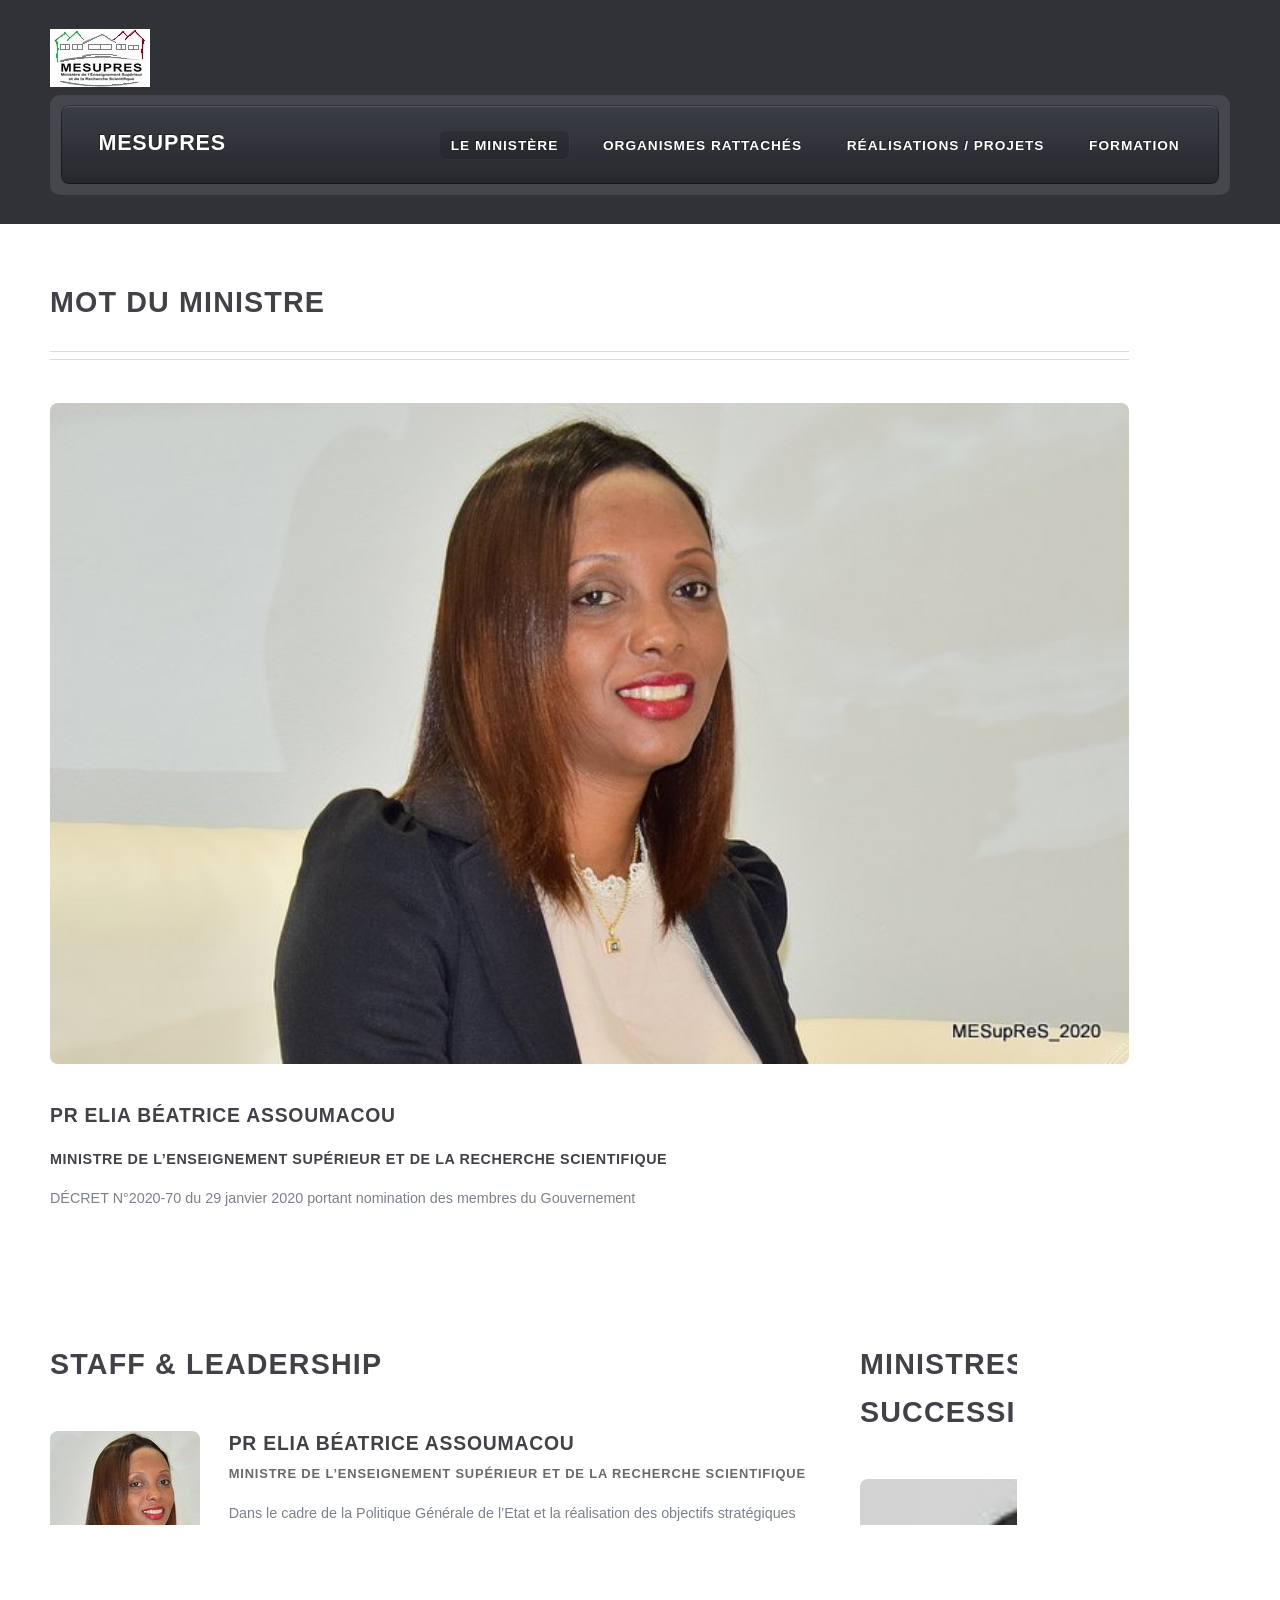
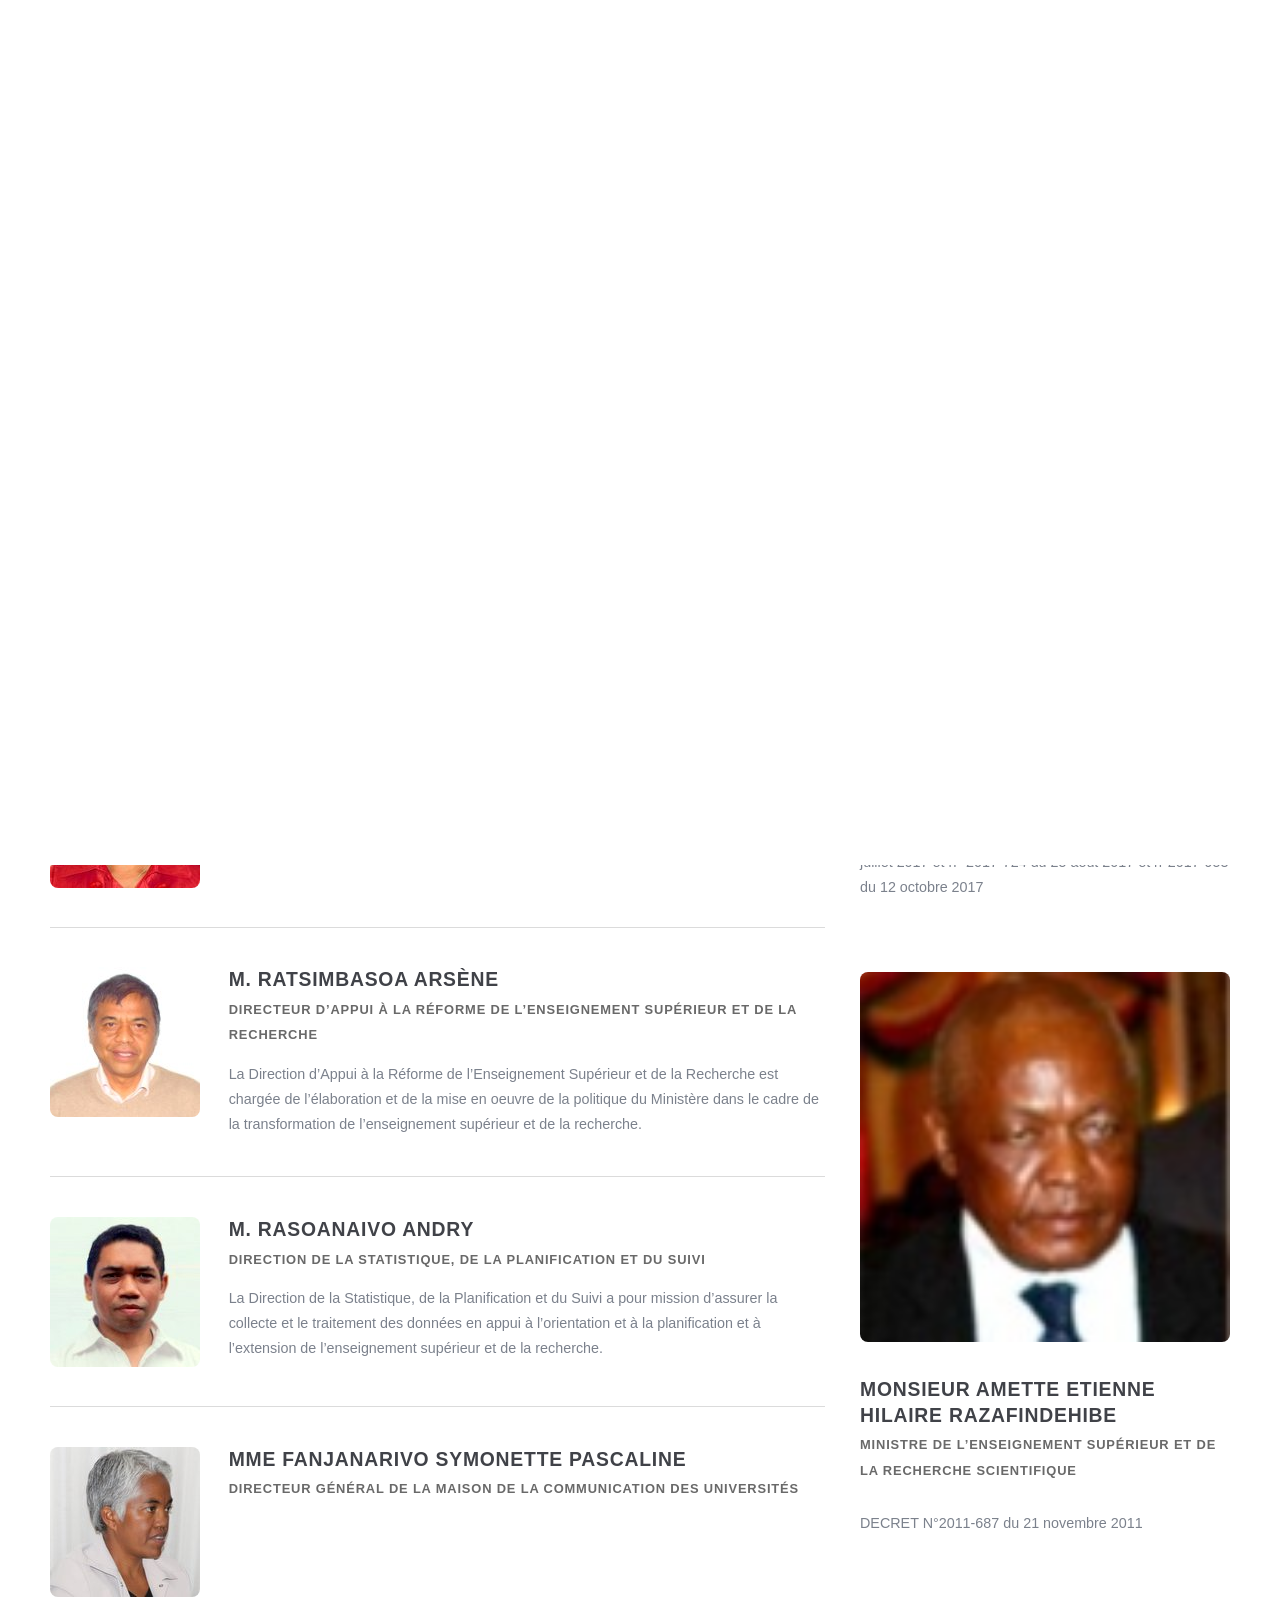
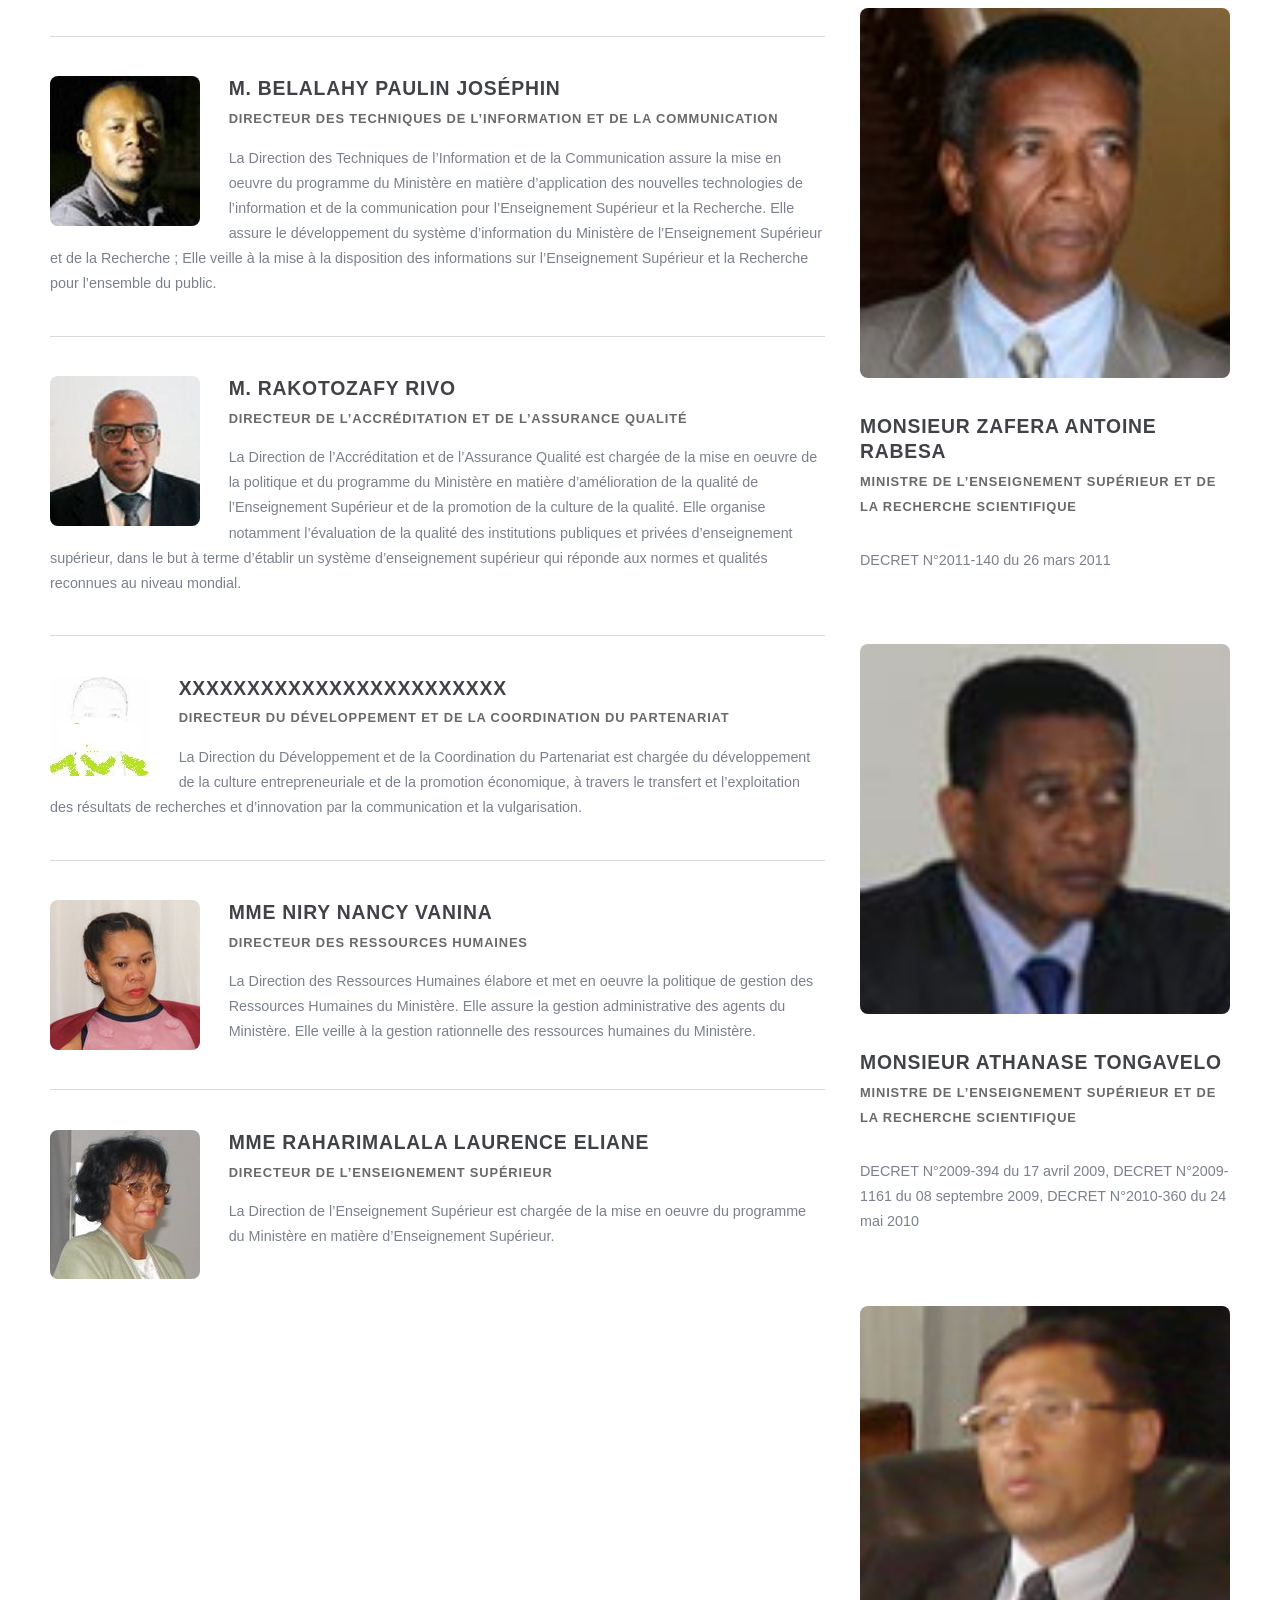
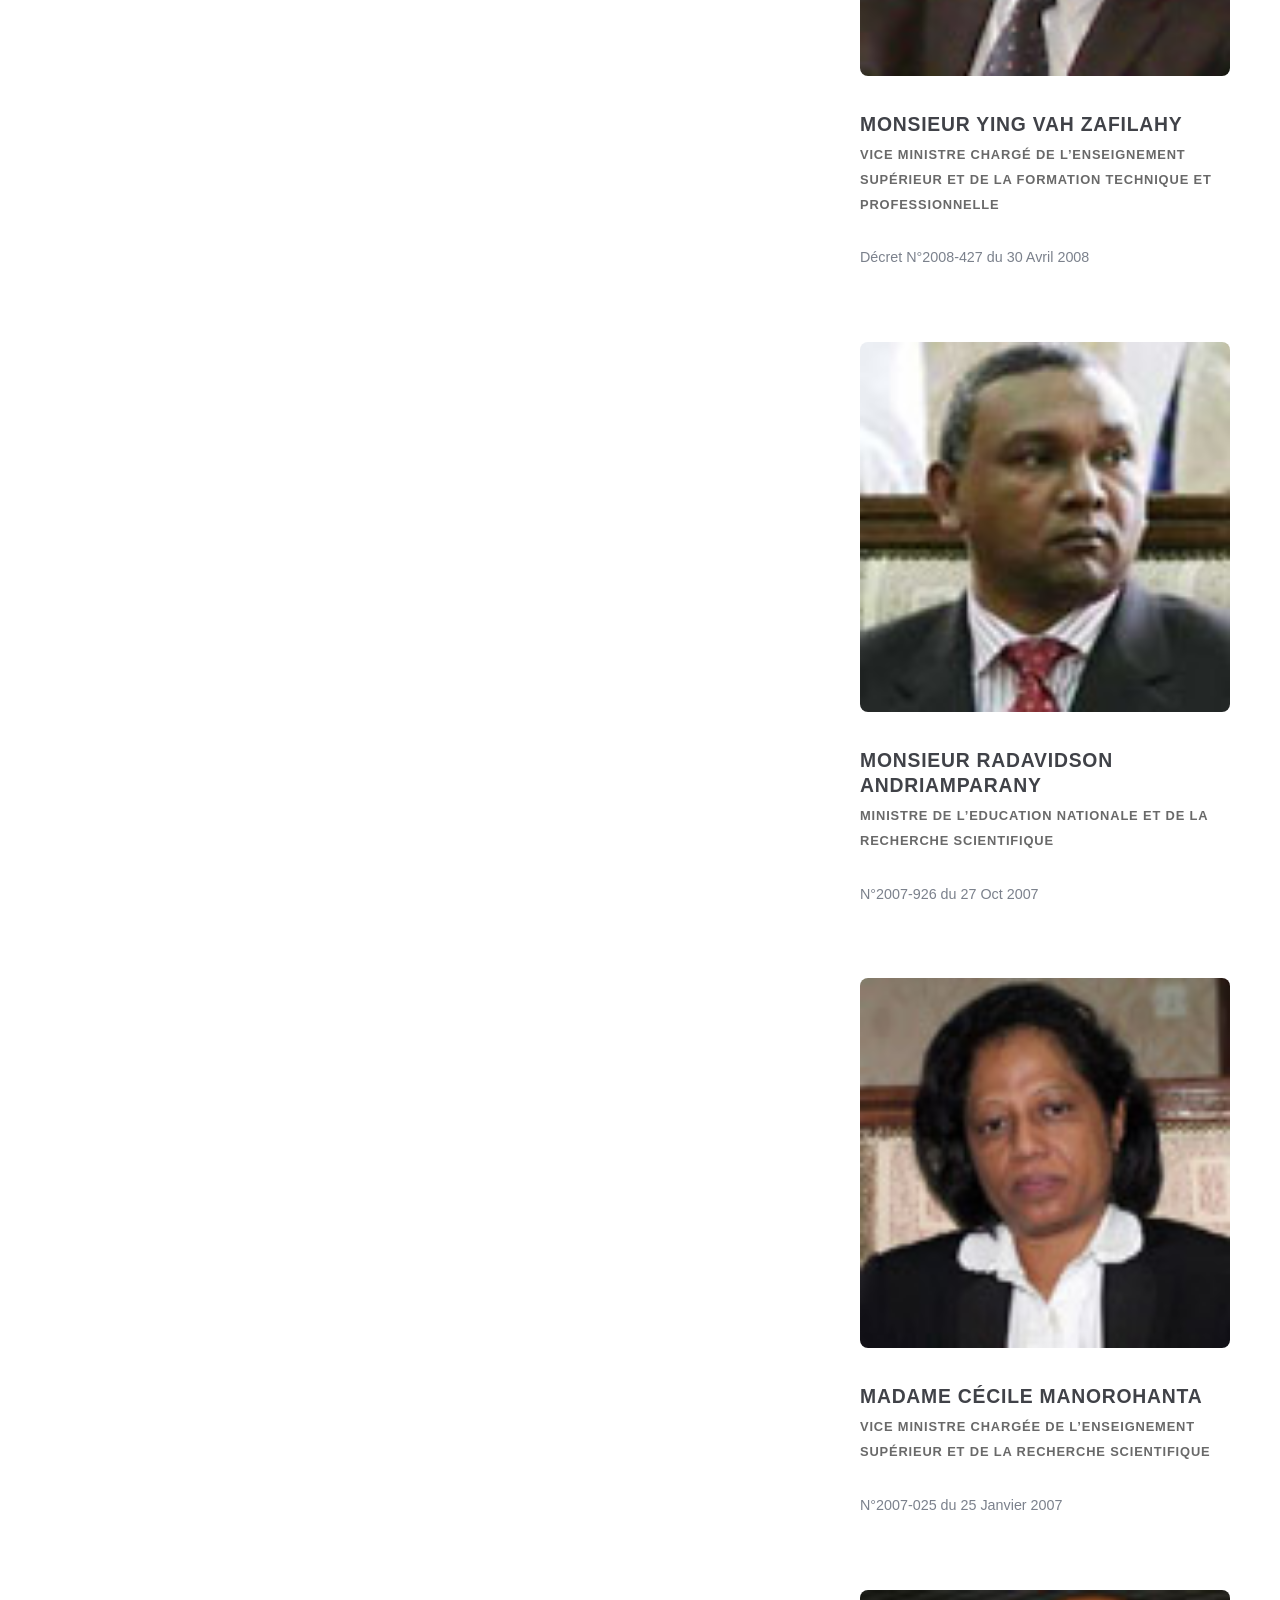
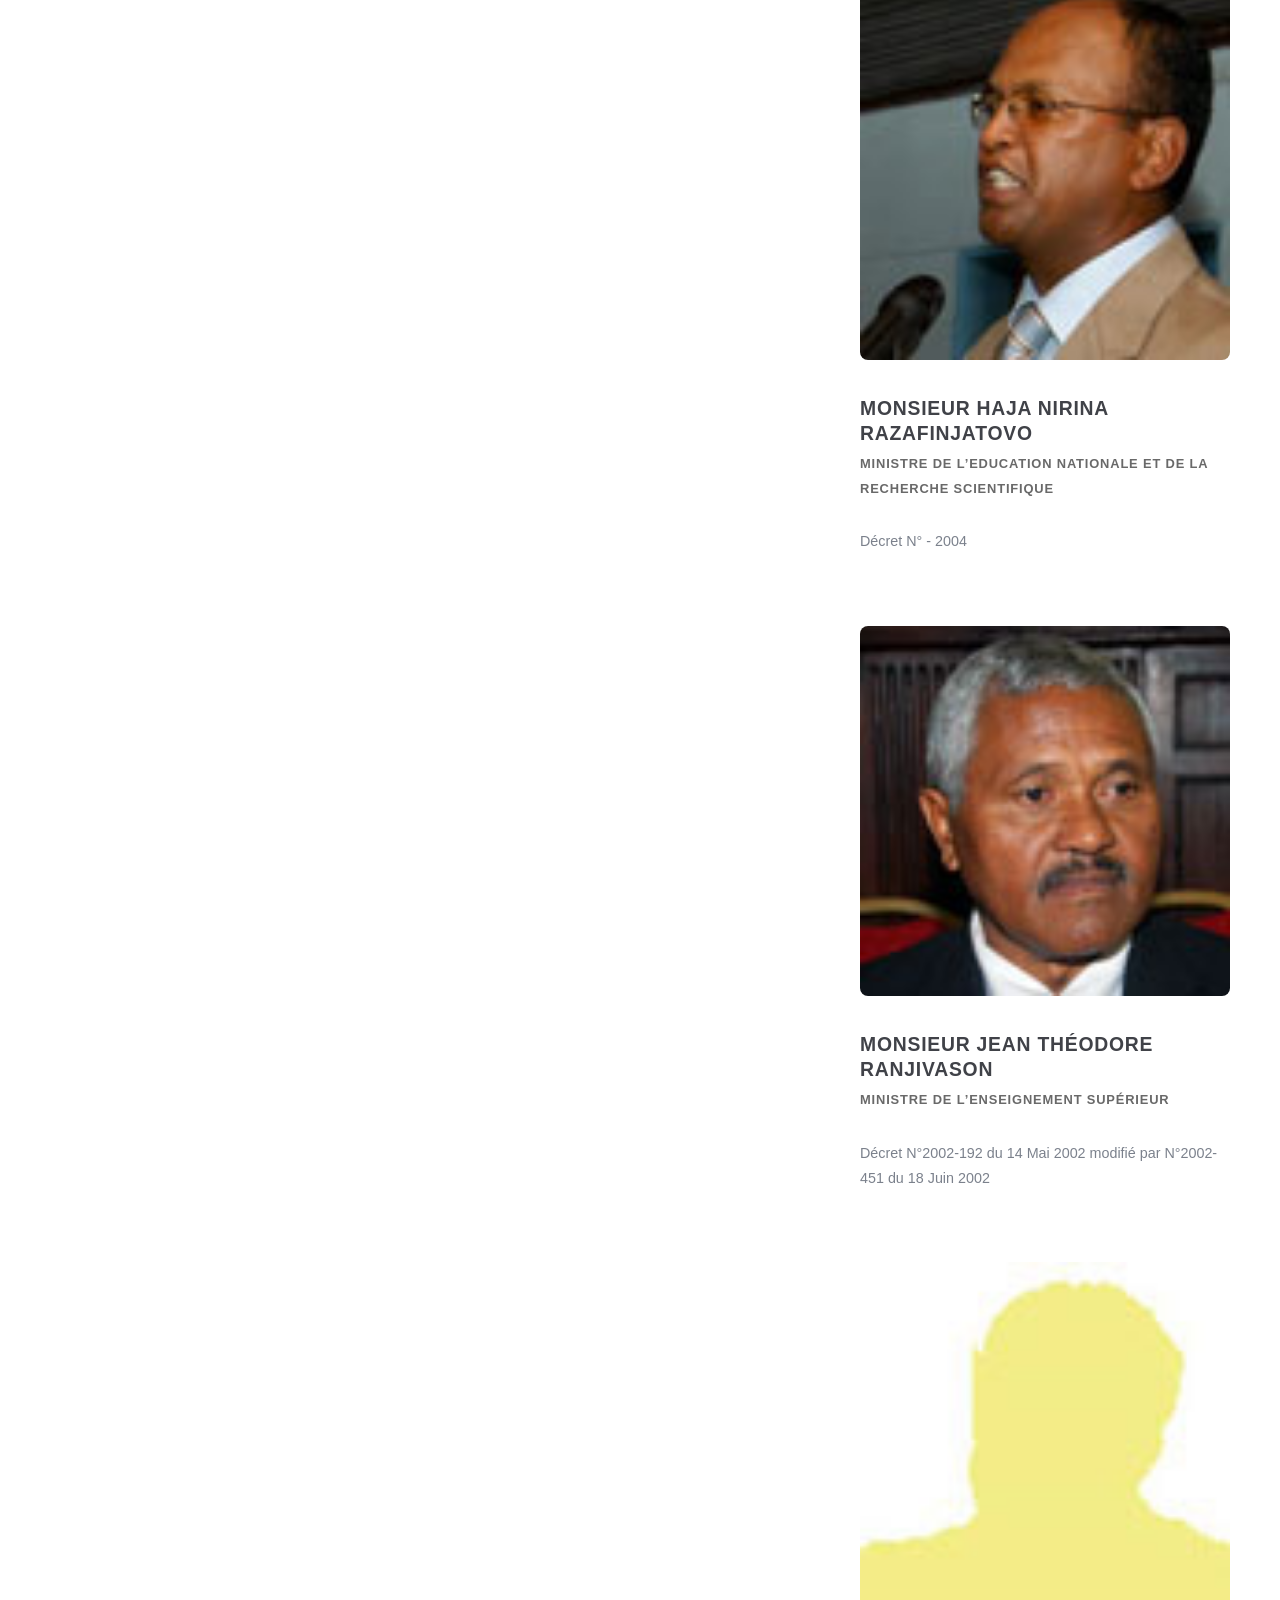
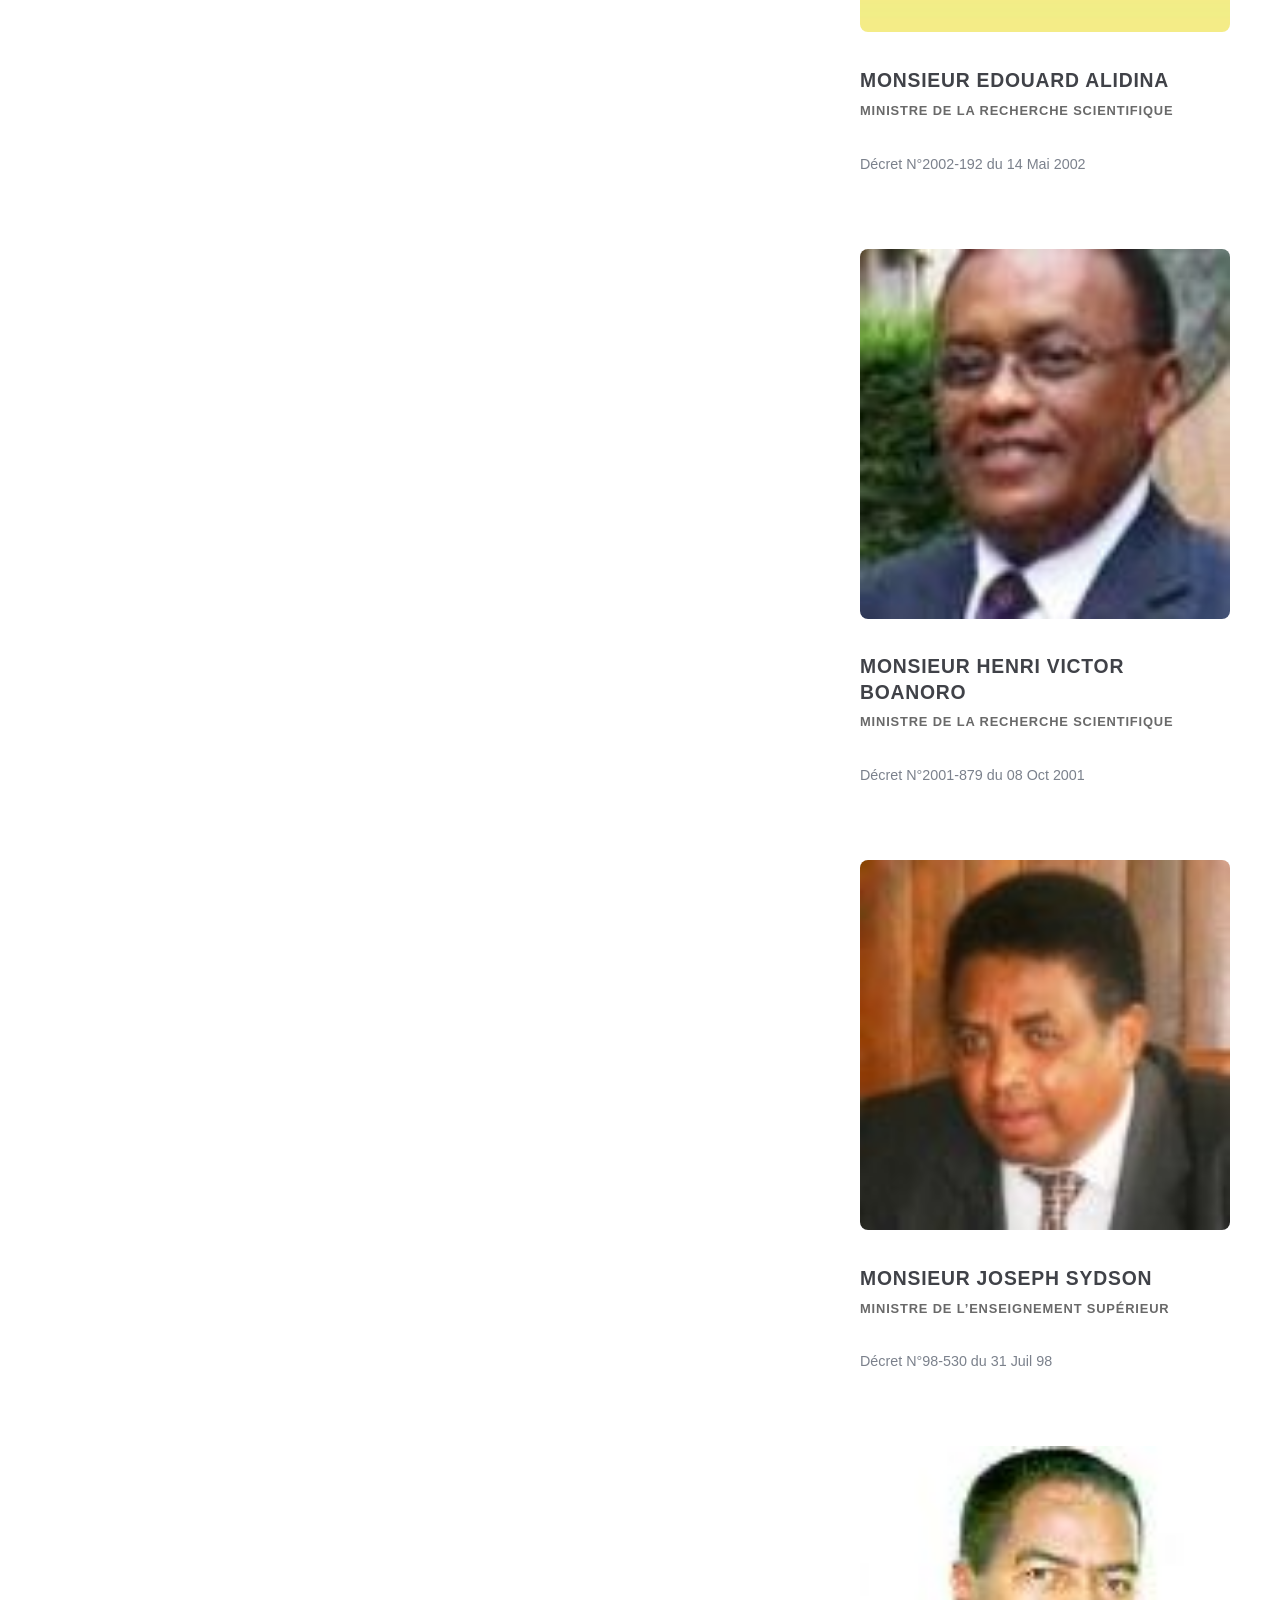
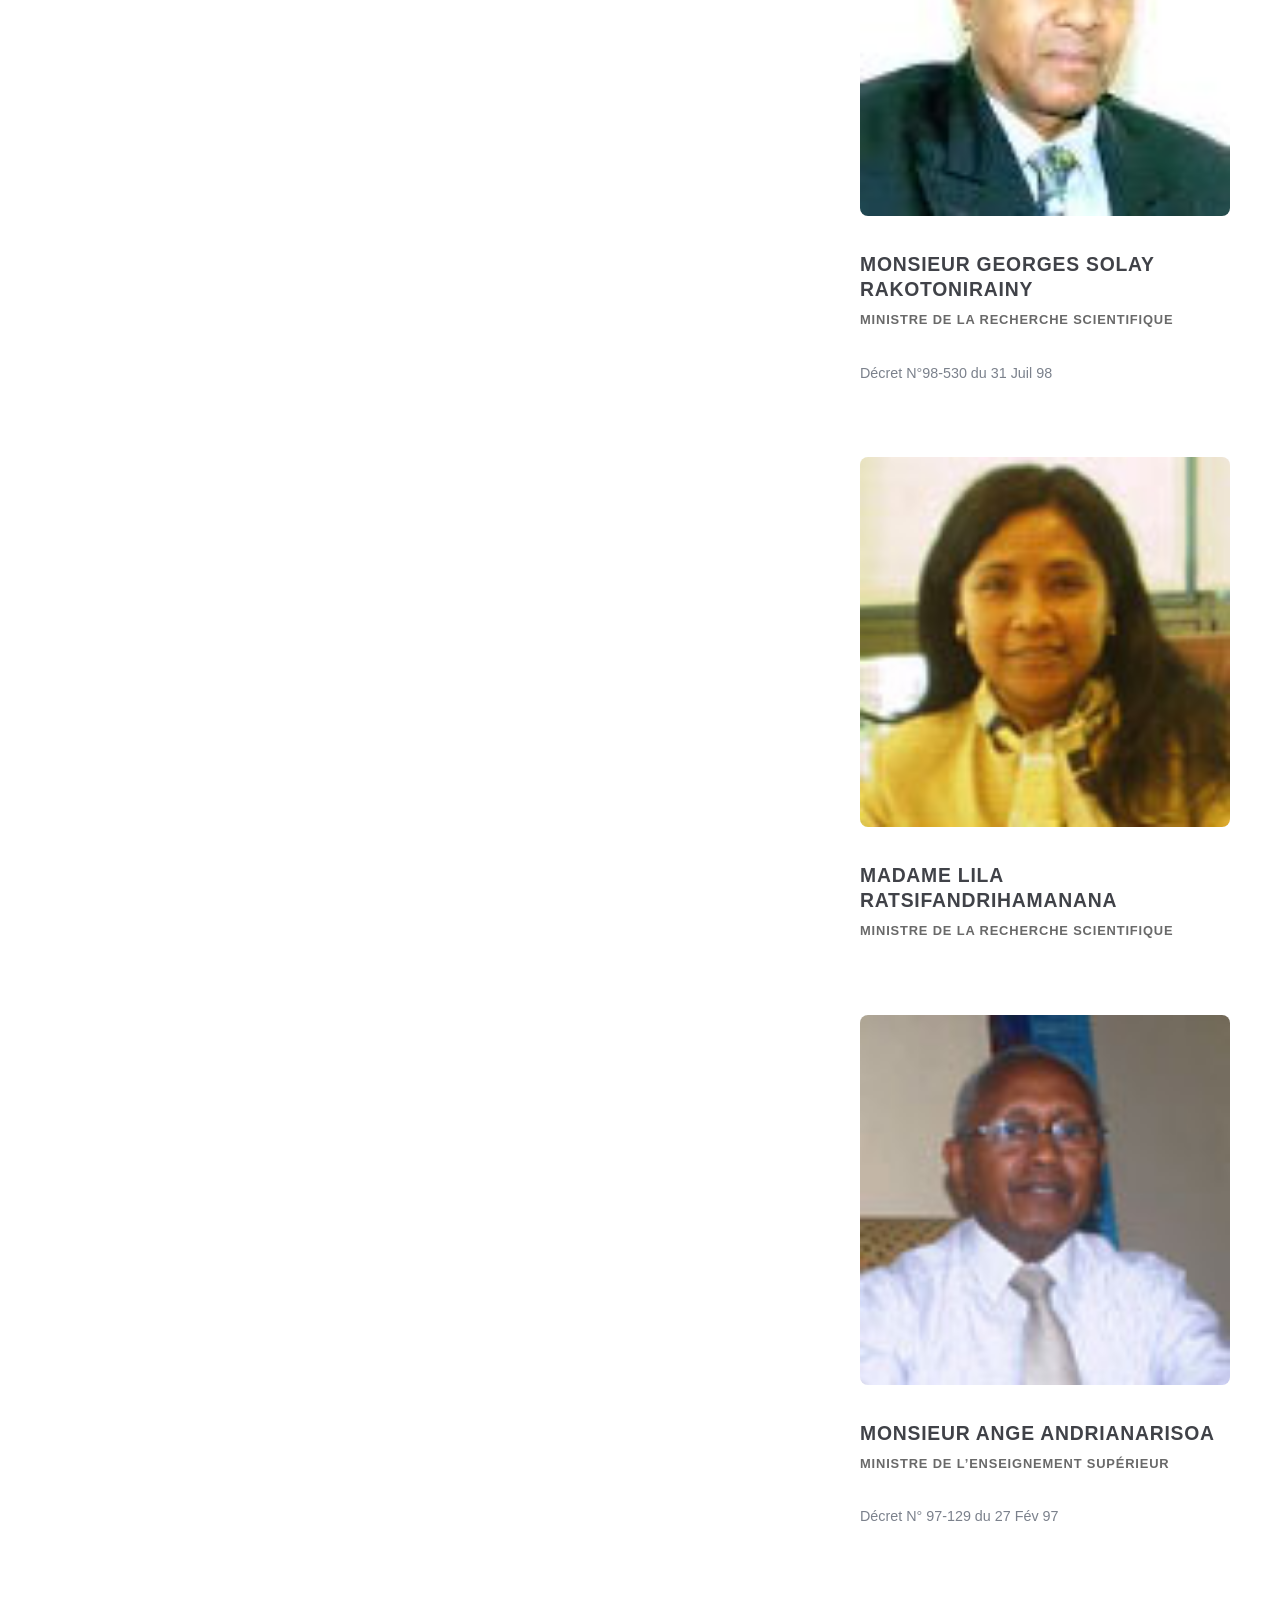
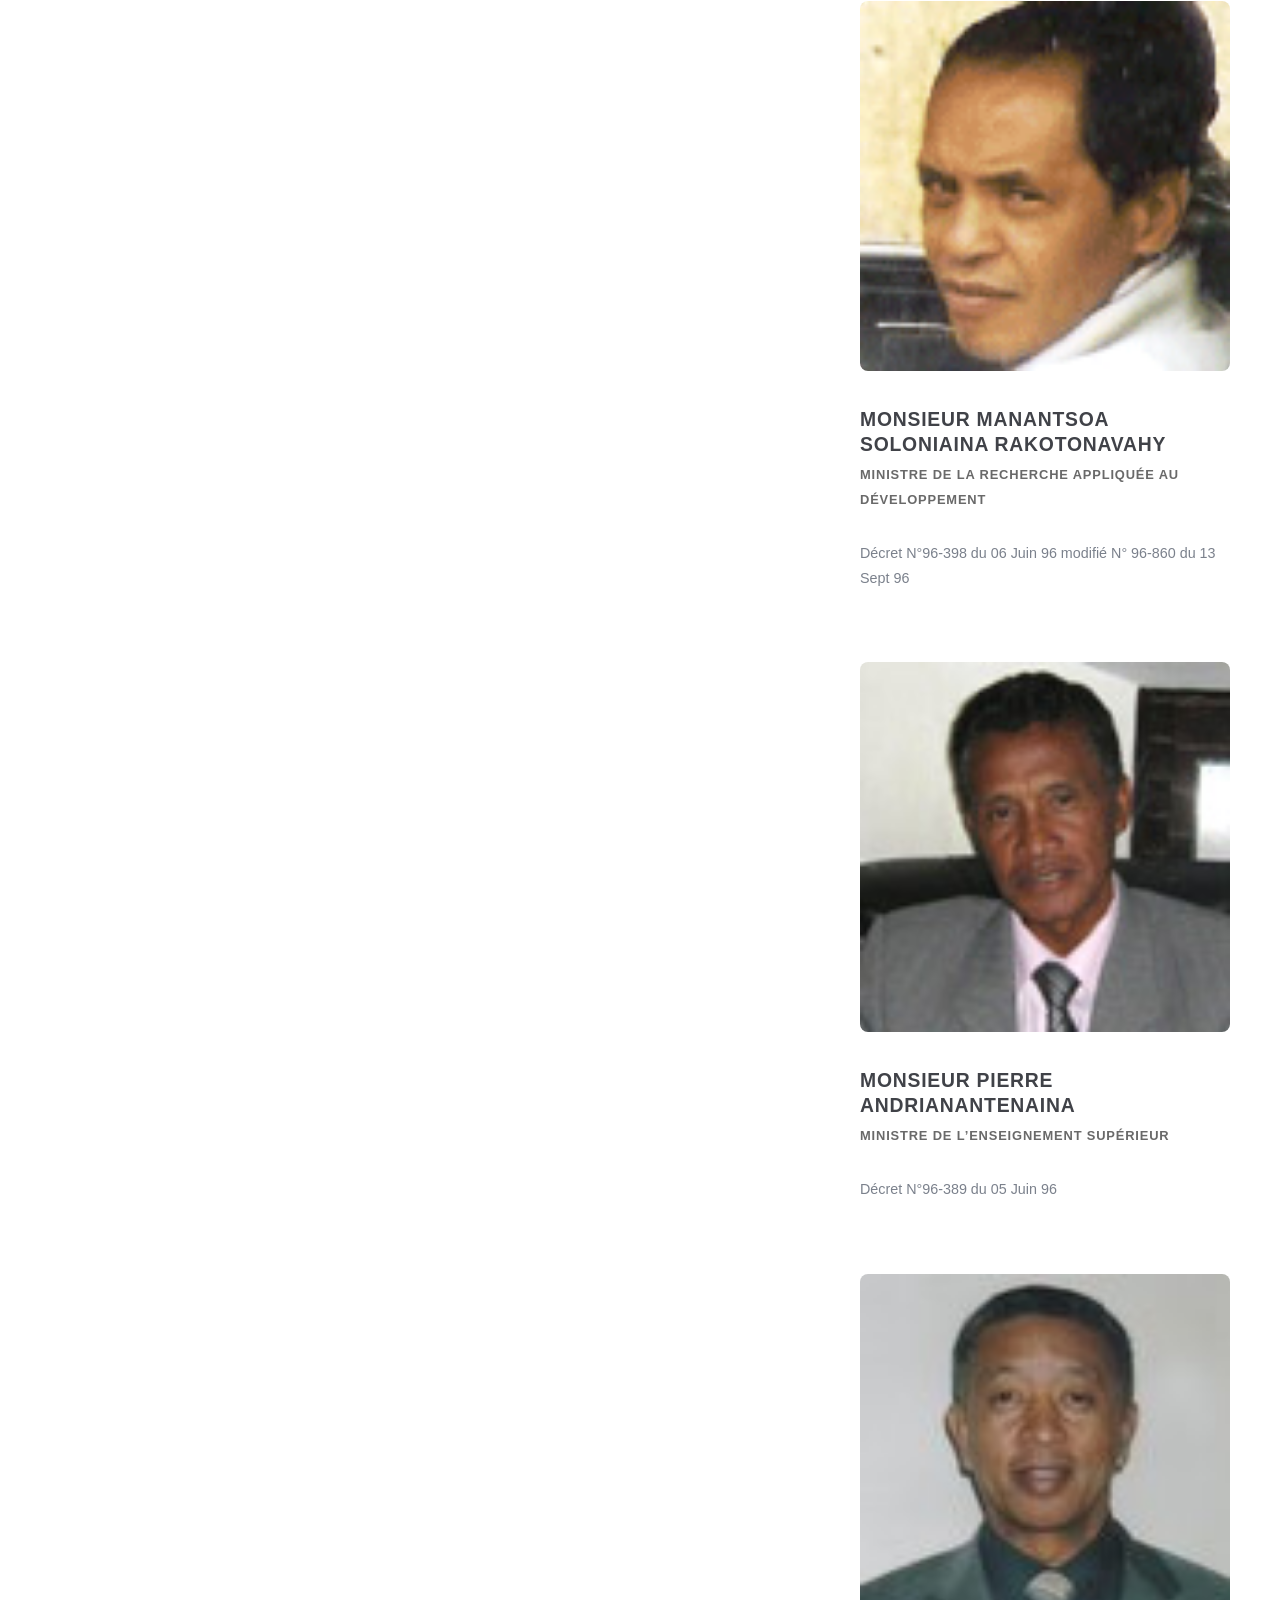
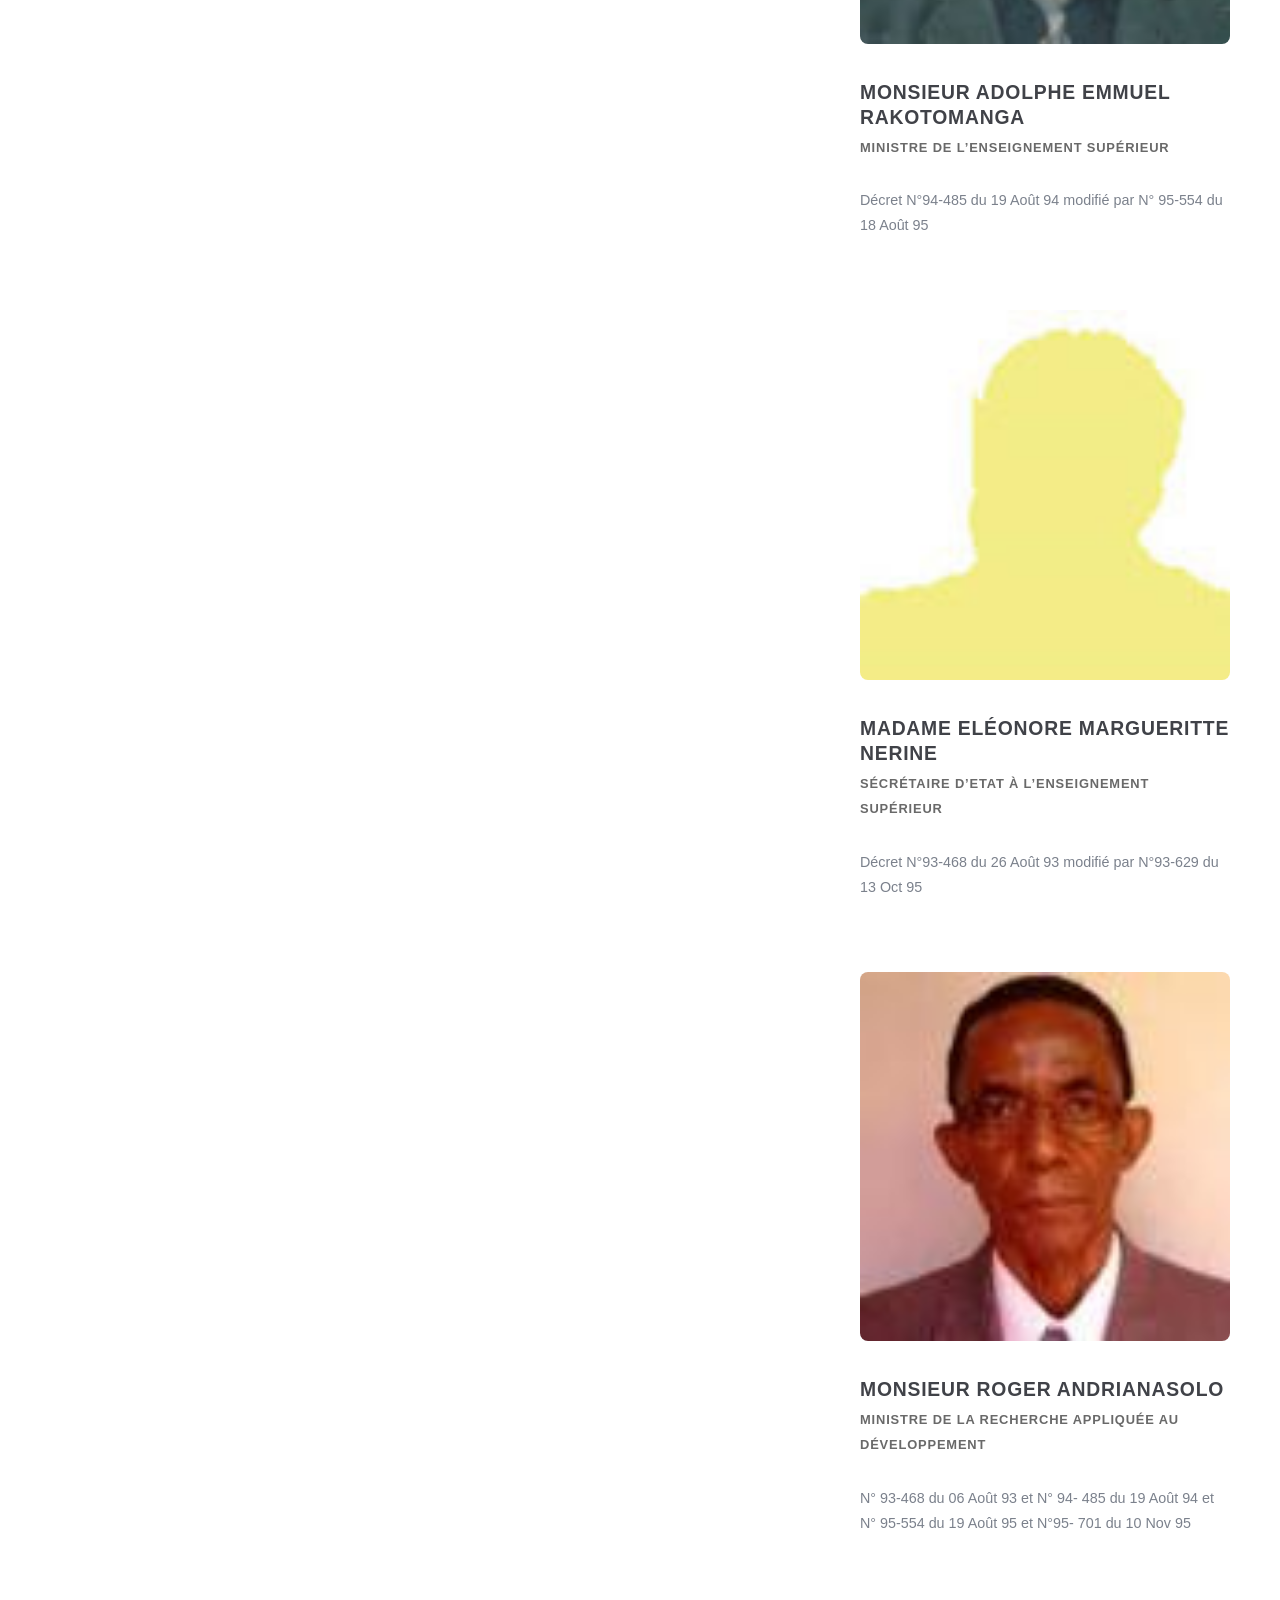
==== commit 49af654e: "Comprehensive frontend audit and codebase optimization - Add FRONTEND_IMPROVEMENT_REPORT.md detailin" ====
--- a/index.html
+++ b/index.html
@@ -1,17 +1,23 @@
 <!DOCTYPE HTML>
 <html lang="fr">
 	<head>
-		<title>MESUPRES - Le Ministère</title>
+		<title>Le Ministère - MESuPRES</title>
 		<meta charset="utf-8" />
-		<meta name="viewport" content="width=device-width, initial-scale=1, user-scalable=no" />
+		<meta name="viewport" content="width=device-width, initial-scale=1" />
 		<link rel="stylesheet" href="assets/css/main.css" />
-		</head>
+
+
+		<meta property="og:title" content="Le Ministère - MESuPRES" />
+		<meta property="og:description" content="Ministère de l’Enseignement Supérieur et de la Recherche Scientifique - République de Madagascar" />
+		<meta property="og:type" content="website" />
+		<meta property="og:image" content="assets/photos/logo2.jpg" />
+	</head>
 	<body class="homepage is-preload">
 		<div id="page-wrapper">
 
 			<div id="header-wrapper">
 				<div class="container">
-					<img src="./Photo_MESUPRES/logo2.jpg" alt="Logo MESUPRES">
+					<img src="assets/photos/logo2.jpg" alt="Logo MESuPRES - Ministère de l'Enseignement Supérieur et de la Recherche Scientifique" />
 
 						<header id="header">
 							<div class="inner">
@@ -23,36 +29,36 @@
 										<li class="current_page_item">
 											<a href="index.html">Le ministère</a>
 											<ul>
-												<li><a href="index.html#Mot-du-ministre">Mot du ministre</a></li>
-												<li><a href="index.html#Staff-leadership">Staff &amp; leadership</a></li>
-												<li><a href="index.html#Ministres-successifs">Ministres successifs</a></li>
-												<li><a href="index.html#Organigramme">Organigramme</a></li>
-												<li><a href="index.html#Historique">Historique</a></li>
+												<li><a href="index.html#mot-du-ministre">Mot du ministre</a></li>
+												<li><a href="index.html#staff-leadership">Staff &amp; leadership</a></li>
+												<li><a href="index.html#ministres-successifs">Ministres successifs</a></li>
+												<li><a href="index.html#organigramme">Organigramme</a></li>
+												<li><a href="index.html#historique">Historique</a></li>
 											</ul>
 										</li>
 										<li>
 											<a href="Page_1.html">Organismes rattachés</a>
 											<ul>
-												<li><a href="Page_1.html#Rattaches-au-ministre">Rattachés au ministre</a></li>
-												<li><a href="Page_1.html#Rattaches-a-la-DGESup">Rattachés à la DGESup</a></li>
-												<li><a href="Page_1.html#Rattaches-a-la-DGRS">Rattachés à la DGRS</a></li>
+												<li><a href="Page_1.html#rattaches-au-ministre">Rattachés au ministre</a></li>
+												<li><a href="Page_1.html#rattaches-dgesup">Rattachés à la DGESup</a></li>
+												<li><a href="Page_1.html#rattaches-dgrs">Rattachés à la DGRS</a></li>
 											</ul>
 										</li>
 										<li>
 											<a href="Page_2.html">Réalisations / Projets</a>
 											<ul>
-												<li><a href="Page_2.html#Realisations">Réalisations</a></li>
-												<li><a href="Page_2.html#Projets">Projets</a></li>
+												<li><a href="Page_2.html#realisations">Réalisations</a></li>
+												<li><a href="Page_2.html#projets">Projets</a></li>
 											</ul>
 										</li>
 										<li>
 											<a href="Page_3.html">Formation</a>
 											<ul>
-												<li><a href="Page_3.html#Bourses">Bourses</a></li>
-												<li><a href="Page_3.html#Concours">Concours</a></li>
-												<li><a href="Page_3.html#Stages">Stages</a></li>
-												<li><a href="Page_3.html#Emplois">Emplois</a></li>
-												<li><a href="Page_3.html#Formations">Formations</a></li>
+												<li><a href="Page_3.html#bourses">Bourses</a></li>
+												<li><a href="Page_3.html#concours">Concours</a></li>
+												<li><a href="Page_3.html#stages">Stages</a></li>
+												<li><a href="Page_3.html#emplois">Emplois</a></li>
+												<li><a href="Page_3.html#formations">Formations</a></li>
 											</ul>
 										</li>
 									</ul>
@@ -73,11 +79,11 @@
 
 
 												<article>
-													<header class="major" id="Mot-du-ministre">
-														<h2>Mot du ministre</h2>
-													</header>
-
-													<span class="image featured"><img src="./Photo_MESUPRES/LE_MINISTERE/STAFF_LEADERSHIP/arton1024.jpg" alt="Photo d'un membre de la direction MESUPRES" loading="lazy"></span>
+													<header class="major">
+														<h2 id="mot-du-ministre">Mot du ministre</h2>
+													</header>
+
+													<span class="image featured"><img loading="lazy" src="assets/photos/le-ministere/staff-leadership/arton1024.jpg" alt="Portrait du Ministre de l'Enseignement Supérieur" /></span>
 													
 													<h3>Pr Elia Béatrice ASSOUMACOU</h3>
 													<h4>Ministre de l’Enseignement Supérieur et de la Recherche Scientifique</h4>
@@ -98,12 +104,12 @@
 								<div class="row">
 									<div class="col-8 col-12-medium">
 
-											<section class="box article-list" id="Staff-leadership">
+											<section class="box article-list" id="staff-leadership">
 												<h2 class="icon fa-file-alt">Staff & leadership</h2>
 
 
 													<article class="box excerpt">
-														<a href="#" class="image left"><img src="./Photo_MESUPRES/LE_MINISTERE/STAFF_LEADERSHIP/arton43.jpg" alt="Photo d'un membre de la direction MESUPRES" loading="lazy"></a>
+														<a href="#" class="image left"><img loading="lazy" src="assets/photos/le-ministere/staff-leadership/arton43.jpg" alt="Illustration ou Portrait" /></a>
 														<div>
 															<header>
 																<h3><a href="#">Pr Elia Béatrice ASSOUMACOU</a></h3>
@@ -126,7 +132,7 @@
 
 
 													<article class="box excerpt">
-														<a href="#" class="image left"><img src="./Photo_MESUPRES/LE_MINISTERE/STAFF_LEADERSHIP/arton910.jpg" alt="Photo d'un membre de la direction MESUPRES" loading="lazy"></a>
+														<a href="#" class="image left"><img loading="lazy" src="assets/photos/le-ministere/staff-leadership/arton910.jpg" alt="Illustration ou Portrait" /></a>
 														<div>
 															<header>
 																<h3><a href="#">M. RAZAFIMANDIMBY Guy Fernand Marie José</a></h3>
@@ -143,7 +149,7 @@
 													</article>
 
 													<article class="box excerpt">
-														<a href="#" class="image left"><img src="./Photo_MESUPRES/LE_MINISTERE/STAFF_LEADERSHIP/arton911.jpg" alt="Photo d'un membre de la direction MESUPRES" loading="lazy"></a>
+														<a href="#" class="image left"><img loading="lazy" src="assets/photos/le-ministere/staff-leadership/arton911.jpg" alt="Illustration ou Portrait" /></a>
 														<div>
 															<header>
 																<h3><a href="#">M. RANDRIAMASITIANA Gil Dany</a></h3>
@@ -164,7 +170,7 @@
 													</article>
 
 													<article class="box excerpt">
-														<a href="#" class="image left"><img src="Photo_MESUPRES/LE_MINISTERE/STAFF_LEADERSHIP/arton912.jpg" alt="Photo d'un membre de la direction MESUPRES" loading="lazy"></a>
+														<a href="#" class="image left"><img loading="lazy" src="assets/photos/le-ministere/staff-leadership/arton912.jpg" alt="Illustration ou Portrait" /></a>
 														<div>
 															<header>
 																<h3><a href="#">M. RAJAONARISON Jean François</a></h3>
@@ -180,7 +186,7 @@
 													</article>
 
 													<article class="box excerpt">
-														<a href="#" class="image left"><img src="./Photo_MESUPRES/LE_MINISTERE/STAFF_LEADERSHIP/arton913.jpg" alt="Photo d'un membre de la direction MESUPRES" loading="lazy"></a>
+														<a href="#" class="image left"><img loading="lazy" src="assets/photos/le-ministere/staff-leadership/arton913.jpg" alt="Illustration ou Portrait" /></a>
 														<div>
 															<header>
 																<h3><a href="#">M. RAMANANKIERANA Heriniaina</a></h3>
@@ -193,7 +199,7 @@
 													</article>
 
 													<article class="box excerpt">
-														<a href="#" class="image left"><img src="./Photo_MESUPRES/LE_MINISTERE/STAFF_LEADERSHIP/arton914.jpg" alt="Photo d'un membre de la direction MESUPRES" loading="lazy"></a>
+														<a href="#" class="image left"><img loading="lazy" src="assets/photos/le-ministere/staff-leadership/arton914.jpg" alt="Illustration ou Portrait" /></a>
 														<div>
 															<header>
 																<h3><a href="#">M. BENJA ANDRIANTSIZEHENA Daniel Herbin</a></h3>
@@ -207,7 +213,7 @@
 													</article>
 
 													<article class="box excerpt">
-														<a href="#" class="image left"><img src="Photo_MESUPRES/LE_MINISTERE/STAFF_LEADERSHIP/arton915.jpg" alt="Photo d'un membre de la direction MESUPRES" loading="lazy"></a>
+														<a href="#" class="image left"><img loading="lazy" src="assets/photos/le-ministere/staff-leadership/arton915.jpg" alt="Illustration ou Portrait" /></a>
 														<div>
 															<header>
 																<h3><a href="#">Mme RAKOTOARIVONY Tambiniaina Michelle</a></h3>
@@ -222,7 +228,7 @@
 													</article>
 
 													<article class="box excerpt">
-														<a href="#" class="image left"><img src="./Photo_MESUPRES/LE_MINISTERE/STAFF_LEADERSHIP/arton916.jpg" alt="Photo d'un membre de la direction MESUPRES" loading="lazy"></a>
+														<a href="#" class="image left"><img loading="lazy" src="assets/photos/le-ministere/staff-leadership/arton916.jpg" alt="Illustration ou Portrait" /></a>
 														<div>
 															<header>
 																<h3><a href="#">xxxxxxxxx</a></h3>
@@ -236,7 +242,7 @@
 													</article>
 
 													<article class="box excerpt">
-														<a href="#" class="image left"><img src="./Photo_MESUPRES/LE_MINISTERE/STAFF_LEADERSHIP/arton917.jpg" alt="Photo d'un membre de la direction MESUPRES" loading="lazy"></a>
+														<a href="#" class="image left"><img loading="lazy" src="assets/photos/le-ministere/staff-leadership/arton917.jpg" alt="Illustration ou Portrait" /></a>
 														<div>
 															<header>
 																<h3><a href="#">Mme RAZAFINTSALAMA VAHINALAHAJA Eliane</a></h3>
@@ -249,7 +255,7 @@
 													</article>
 
 													<article class="box excerpt">
-														<a href="#" class="image left"><img src="./Photo_MESUPRES/LE_MINISTERE/STAFF_LEADERSHIP/arton918.jpg" alt="Photo d'un membre de la direction MESUPRES" loading="lazy"></a>
+														<a href="#" class="image left"><img loading="lazy" src="assets/photos/le-ministere/staff-leadership/arton918.jpg" alt="Illustration ou Portrait" /></a>
 														<div>
 															<header>
 																<h3><a href="#">M. RATSIMBASOA Arsène</a></h3>
@@ -263,7 +269,7 @@
 													</article>
 
 													<article class="box excerpt">
-														<a href="#" class="image left"><img src="./Photo_MESUPRES/LE_MINISTERE/STAFF_LEADERSHIP/arton919.jpg" alt="Photo d'un membre de la direction MESUPRES" loading="lazy"></a>
+														<a href="#" class="image left"><img loading="lazy" src="assets/photos/le-ministere/staff-leadership/arton919.jpg" alt="Illustration ou Portrait" /></a>
 														<div>
 															<header>
 																<h3><a href="#">M. RASOANAIVO Andry</a></h3>
@@ -276,7 +282,7 @@
 													</article>
 
 													<article class="box excerpt">
-														<a href="#" class="image left"><img src="./Photo_MESUPRES/LE_MINISTERE/STAFF_LEADERSHIP/arton920.jpg" alt="Photo d'un membre de la direction MESUPRES" loading="lazy"></a>
+														<a href="#" class="image left"><img loading="lazy" src="assets/photos/le-ministere/staff-leadership/arton920.jpg" alt="Illustration ou Portrait" /></a>
 														<div>
 															<header>
 																<h3><a href="#">Mme FANJANARIVO Symonette Pascaline</a></h3>
@@ -289,7 +295,7 @@
 													</article>
 
 													<article class="box excerpt">
-														<a href="#" class="image left"><img src="./Photo_MESUPRES/LE_MINISTERE/STAFF_LEADERSHIP/arton921.jpg" alt="Photo d'un membre de la direction MESUPRES" loading="lazy"></a>
+														<a href="#" class="image left"><img loading="lazy" src="assets/photos/le-ministere/staff-leadership/arton921.jpg" alt="Illustration ou Portrait" /></a>
 														<div>
 															<header>
 																<h3><a href="#">M. BELALAHY PAULIN Joséphin</a></h3>
@@ -304,7 +310,7 @@
 													</article>
 
 													<article class="box excerpt">
-														<a href="#" class="image left"><img src="./Photo_MESUPRES/LE_MINISTERE/STAFF_LEADERSHIP/arton922.jpg" alt="Photo d'un membre de la direction MESUPRES" loading="lazy"></a>
+														<a href="#" class="image left"><img loading="lazy" src="assets/photos/le-ministere/staff-leadership/arton922.jpg" alt="Illustration ou Portrait" /></a>
 														<div>
 															<header>
 																<h3><a href="#">M. RAKOTOZAFY Rivo</a></h3>
@@ -319,7 +325,7 @@
 													</article>
 
 													<article class="box excerpt">
-														<a href="#" class="image left"><img src="./Photo_MESUPRES/LE_MINISTERE/STAFF_LEADERSHIP/arton916.jpg" alt="Photo d'un membre de la direction MESUPRES" loading="lazy"></a>
+														<a href="#" class="image left"><img loading="lazy" src="assets/photos/le-ministere/staff-leadership/arton916.jpg" alt="Illustration ou Portrait" /></a>
 														<div>
 															<header>
 																<h3><a href="#">xxxxxxxxxxxxxxxxxxxxxxxx</a></h3>
@@ -332,7 +338,7 @@
 													</article>
 
 													<article class="box excerpt">
-														<a href="#" class="image left"><img src="./Photo_MESUPRES/LE_MINISTERE/STAFF_LEADERSHIP/arton924.jpg" alt="Photo d'un membre de la direction MESUPRES" loading="lazy"></a>
+														<a href="#" class="image left"><img loading="lazy" src="assets/photos/le-ministere/staff-leadership/arton924.jpg" alt="Illustration ou Portrait" /></a>
 														<div>
 															<header>
 																<h3><a href="#">Mme NIRY Nancy Vanina</a></h3>
@@ -346,7 +352,7 @@
 													</article>
 
 													<article class="box excerpt">
-														<a href="#" class="image left"><img src="./Photo_MESUPRES/LE_MINISTERE/STAFF_LEADERSHIP/arton939.jpg" alt="Photo d'un membre de la direction MESUPRES" loading="lazy"></a>
+														<a href="#" class="image left"><img loading="lazy" src="assets/photos/le-ministere/staff-leadership/arton939.jpg" alt="Illustration ou Portrait" /></a>
 														<div>
 															<header>
 																<h3><a href="#">Mme RAHARIMALALA Laurence Eliane</a></h3>
@@ -362,9 +368,9 @@
 									<div class="col-4 col-12-medium">
 
 											<section class="box spotlight">
-												<h2 class="icon fa-file-alt" id="Ministres-successifs">Ministres successifs</h2>
-												<article>
-													<a href="#" class="image featured"><img src="./Photo_MESUPRES/MINISTRES_SUCCESSIFS/arton1026.jpg" class="d-block w-100" height="280" alt="Portrait d'un ancien Ministre de l'Enseignement Supérieur" loading="lazy"></a>
+												<h2 class="icon fa-file-alt" id="ministres-successifs">Ministres successifs</h2>
+												<article>
+													<a href="#" class="image featured"><img loading="lazy" src="assets/photos/ministres-successifs/arton1026.jpg" class="d-block w-100" alt="Illustration ou Portrait"></a>
 													<header>
 														<h3><a href="#">Madame Elia Béatrice ASSOUMACOU</a></h3>
 														<p>Ministre de l’Enseignement Supérieur et de la Recherche Scientifique.(MESupReS)</p>
@@ -373,7 +379,7 @@
 												</article>
 
 												<article>
-													<a href="#" class="image featured"><img src="./Photo_MESUPRES/MINISTRES_SUCCESSIFS/arton902.jpg" class="d-block w-100" height="280" alt="Portrait d'un ancien Ministre de l'Enseignement Supérieur" loading="lazy"></a>
+													<a href="#" class="image featured"><img loading="lazy" src="assets/photos/ministres-successifs/arton902.jpg" class="d-block w-100"  alt="Illustration ou Portrait"></a>
 													<header>
 														<h3><a href="#">Madame Blanche Nirina RICHARD</a></h3>
 														<p>Ministre de l’Enseignement Supérieur et de la Recherche Scientifique.(MESupReS)</p>
@@ -382,7 +388,7 @@
 												</article>
 
 												<article>
-													<a href="#" class="image featured"><img src="./Photo_MESUPRES/MINISTRES_SUCCESSIFS/arton732.jpg" class="d-block w-100" height="280" alt="Portrait d'un ancien Ministre de l'Enseignement Supérieur" loading="lazy"></a>
+													<a href="#" class="image featured"><img loading="lazy" src="assets/photos/ministres-successifs/arton732.jpg" class="d-block w-100"  alt="Illustration ou Portrait"></a>
 													<header>
 														<h3><a href="#">Madame Madeleine Félicitée REJO-FIENENA</a></h3>
 														<p>Ministre de l’Enseignement Supérieur et de la Recherche Scientifique.(MESupReS)</p>
@@ -390,7 +396,7 @@
 												</article>
 
 												<article>
-													<a href="#" class="image featured"><img src="./Photo_MESUPRES/MINISTRES_SUCCESSIFS/arton328.jpg" class="d-block w-100" height="280" alt="Portrait d'un ancien Ministre de l'Enseignement Supérieur" loading="lazy"></a>
+													<a href="#" class="image featured"><img loading="lazy" src="assets/photos/ministres-successifs/arton328.jpg" class="d-block w-100"  alt="Illustration ou Portrait"></a>
 													<header>
 														<h3><a href="#">Madame Marie Monique RASOAZANANERA</a></h3>
 														<p>Ministre de l’Enseignement Supérieur et de la Recherche Scientifique.(MESupReS)</p>
@@ -403,7 +409,7 @@
 												</article>
 
 												<article>
-													<a href="#" class="image featured"><img src="./Photo_MESUPRES/MINISTRES_SUCCESSIFS/arton160.jpg" class="d-block w-100" height="280" alt="Portrait d'un ancien Ministre de l'Enseignement Supérieur" loading="lazy"></a>
+													<a href="#" class="image featured"><img loading="lazy" src="assets/photos/ministres-successifs/arton160.jpg" class="d-block w-100" alt="Illustration ou Portrait"></a>
 													<header>
 														<h3><a href="#">Monsieur Amette Etienne Hilaire RAZAFINDEHIBE</a></h3>
 														<p>Ministre de l’Enseignement Supérieur et de la Recherche Scientifique</p>
@@ -412,7 +418,7 @@
 												</article>
 
 												<article>
-													<a href="#" class="image featured"><img src="./Photo_MESUPRES/MINISTRES_SUCCESSIFS/arton140.jpg" class="d-block w-100" height="280" alt="Portrait d'un ancien Ministre de l'Enseignement Supérieur" loading="lazy"></a>
+													<a href="#" class="image featured"><img loading="lazy" src="assets/photos/ministres-successifs/arton140.jpg" class="d-block w-100" alt="Illustration ou Portrait"></a>
 													<header>
 														<h3><a href="#">Monsieur Zafera Antoine RABESA</a></h3>
 														<p>Ministre de l’Enseignement Supérieur et de la Recherche Scientifique</p>
@@ -421,7 +427,7 @@
 												</article>
 
 												<article>
-													<a href="#" class="image featured"><img src="./Photo_MESUPRES/MINISTRES_SUCCESSIFS/arton137.jpg" class="d-block w-100" height="280" alt="Portrait d'un ancien Ministre de l'Enseignement Supérieur" loading="lazy"></a>
+													<a href="#" class="image featured"><img loading="lazy" src="assets/photos/ministres-successifs/arton137.jpg" class="d-block w-100" alt="Illustration ou Portrait"></a>
 													<header>
 														<h3><a href="#">Monsieur Athanase TONGAVELO</a></h3>
 														<p>Ministre de l’Enseignement Supérieur et de la Recherche Scientifique</p>
@@ -430,7 +436,7 @@
 												</article>
 
 												<article>
-													<a href="#" class="image featured"><img src="./Photo_MESUPRES/MINISTRES_SUCCESSIFS/arton84.jpg" class="d-block w-100" height="280" alt="Portrait d'un ancien Ministre de l'Enseignement Supérieur" loading="lazy"></a>
+													<a href="#" class="image featured"><img loading="lazy" src="assets/photos/ministres-successifs/arton84.jpg" class="d-block w-100" alt="Illustration ou Portrait"></a>
 													<header>
 														<h3><a href="#">Monsieur Ying Vah ZAFILAHY</a></h3>
 														<p>Vice Ministre chargé de l’Enseignement Supérieur Et de la Formation Technique et Professionnelle</p>
@@ -439,7 +445,7 @@
 												</article>
 
 												<article>
-													<a href="#" class="image featured"><img src="./Photo_MESUPRES/MINISTRES_SUCCESSIFS/arton83.jpg" class="d-block w-100" height="280" alt="Portrait d'un ancien Ministre de l'Enseignement Supérieur" loading="lazy"></a>
+													<a href="#" class="image featured"><img loading="lazy" src="assets/photos/ministres-successifs/arton83.jpg" class="d-block w-100" alt="Illustration ou Portrait"></a>
 													<header>
 														<h3><a href="#">Monsieur Radavidson ANDRIAMPARANY</a></h3>
 														<p>Ministre de l’Education Nationale et de la Recherche Scientifique</p>
@@ -448,7 +454,7 @@
 												</article>
 
 												<article>
-													<a href="#" class="image featured"><img src="./Photo_MESUPRES/MINISTRES_SUCCESSIFS/arton916.jpg" class="d-block w-100" height="280" alt="Portrait d'un ancien Ministre de l'Enseignement Supérieur" loading="lazy"></a>
+													<a href="#" class="image featured"><img loading="lazy" src="assets/photos/ministres-successifs/arton916.jpg" class="d-block w-100" alt="Illustration ou Portrait"></a>
 													<header>
 														<h3><a href="#">Madame Cécile MANOROHANTA</a></h3>
 														<p>Vice Ministre chargée de l’enseignement Supérieur et de la Recherche Scientifique</p>
@@ -457,7 +463,7 @@
 												</article>
 
 												<article>
-													<a href="#" class="image featured"><img src="./Photo_MESUPRES/MINISTRES_SUCCESSIFS/arton81.jpg" class="d-block w-100" height="280" alt="Portrait d'un ancien Ministre de l'Enseignement Supérieur" loading="lazy"></a>
+													<a href="#" class="image featured"><img loading="lazy" src="assets/photos/ministres-successifs/arton81.jpg" class="d-block w-100" alt="Illustration ou Portrait"></a>
 													<header>
 														<h3><a href="#">Monsieur Haja Nirina RAZAFINJATOVO</a></h3>
 														<p>Ministre de l’Education Nationale et de la Recherche Scientifique</p>
@@ -466,7 +472,7 @@
 												</article>
 
 												<article>
-													<a href="#" class="image featured"><img src="./Photo_MESUPRES/MINISTRES_SUCCESSIFS/arton80.jpg" class="d-block w-100" height="280" alt="Portrait d'un ancien Ministre de l'Enseignement Supérieur" loading="lazy"></a>
+													<a href="#" class="image featured"><img loading="lazy" src="assets/photos/ministres-successifs/arton80.jpg" class="d-block w-100" alt="Illustration ou Portrait"></a>
 													<header>
 														<h3><a href="#">Monsieur Jean Théodore RANJIVASON</a></h3>
 														<p>Ministre de l’Enseignement Supérieur</p>
@@ -475,7 +481,7 @@
 												</article>
 
 												<article>
-													<a href="#" class="image featured"><img src="Photo_MESUPRES/MINISTRES_SUCCESSIFS/arton70.jpg" class="d-block w-100" height="280" alt="Portrait d'un ancien Ministre de l'Enseignement Supérieur" loading="lazy"></a>
+													<a href="#" class="image featured"><img loading="lazy" src="assets/photos/ministres-successifs/arton70.jpg" class="d-block w-100" alt="Illustration ou Portrait"></a>
 													<header>
 														<h3>Monsieur Edouard ALIDINA<a href="#"></a></h3>
 														<p>Ministre de la Recherche Scientifique</p>
@@ -484,7 +490,7 @@
 												</article>
 
 												<article>
-													<a href="#" class="image featured"><img src="Photo_MESUPRES/MINISTRES_SUCCESSIFS/arton78.jpg" class="d-block w-100" height="280" alt="Portrait d'un ancien Ministre de l'Enseignement Supérieur" loading="lazy"></a>
+													<a href="#" class="image featured"><img loading="lazy" src="assets/photos/ministres-successifs/arton78.jpg" class="d-block w-100" alt="Illustration ou Portrait"></a>
 													<header>
 														<h3><a href="#">Monsieur Henri Victor BOANORO</a></h3>
 														<p>Ministre de la Recherche Scientifique</p>
@@ -493,7 +499,7 @@
 												</article>
 
 												<article>
-													<a href="#" class="image featured"><img src="Photo_MESUPRES/MINISTRES_SUCCESSIFS/arton77.jpg" class="d-block w-100" height="280" alt="Portrait d'un ancien Ministre de l'Enseignement Supérieur" loading="lazy"></a>
+													<a href="#" class="image featured"><img loading="lazy" src="assets/photos/ministres-successifs/arton77.jpg" class="d-block w-100" alt="Illustration ou Portrait"></a>
 													<header>
 														<h3><a href="#">Monsieur Joseph SYDSON</a></h3>
 														<p>Ministre de l’Enseignement Supérieur</p>
@@ -502,7 +508,7 @@
 												</article>
 
 												<article>
-													<a href="#" class="image featured"><img src="Photo_MESUPRES/MINISTRES_SUCCESSIFS/arton76.jpg" class="d-block w-100" height="280" alt="Portrait d'un ancien Ministre de l'Enseignement Supérieur" loading="lazy"></a>
+													<a href="#" class="image featured"><img loading="lazy" src="assets/photos/ministres-successifs/arton76.jpg" class="d-block w-100" alt="Illustration ou Portrait"></a>
 													<header>
 														<h3><a href="#">Monsieur Georges Solay RAKOTONIRAINY</a></h3>
 														<p>Ministre de la Recherche Scientifique</p>
@@ -511,7 +517,7 @@
 												</article>
 
 												<article>
-													<a href="#" class="image featured"><img src="Photo_MESUPRES/MINISTRES_SUCCESSIFS/arton75.jpg" class="d-block w-100" height="280" alt="Portrait d'un ancien Ministre de l'Enseignement Supérieur" loading="lazy"></a>
+													<a href="#" class="image featured"><img loading="lazy" src="assets/photos/ministres-successifs/arton75.jpg" class="d-block w-100" alt="Illustration ou Portrait"></a>
 													<header>
 														<h3><a href="#">Madame Lila RATSIFANDRIHAMANANA</a></h3>
 														<p>Ministre de la Recherche Scientifique</p>
@@ -519,7 +525,7 @@
 												</article>
 
 												<article>
-													<a href="#" class="image featured"><img src="Photo_MESUPRES/MINISTRES_SUCCESSIFS/arton74.jpg" class="d-block w-100" height="280" alt="Portrait d'un ancien Ministre de l'Enseignement Supérieur" loading="lazy"></a>
+													<a href="#" class="image featured"><img loading="lazy" src="assets/photos/ministres-successifs/arton74.jpg" class="d-block w-100" alt="Illustration ou Portrait"></a>
 													<header>
 														<h3><a href="#">Monsieur Ange ANDRIANARISOA</a></h3>
 														<p>Ministre de l’Enseignement Supérieur</p>
@@ -528,7 +534,7 @@
 												</article>
 
 												<article>
-													<a href="#" class="image featured"><img src="Photo_MESUPRES/MINISTRES_SUCCESSIFS/arton73.png" class="d-block w-100" height="280" alt="Portrait d'un ancien Ministre de l'Enseignement Supérieur" loading="lazy"></a>
+													<a href="#" class="image featured"><img loading="lazy" src="assets/photos/ministres-successifs/arton73.png" class="d-block w-100" alt="Illustration ou Portrait"></a>
 													<header>
 														<h3><a href="#">Monsieur Manantsoa Soloniaina RAKOTONAVAHY</a></h3>
 														<p>Ministre de la Recherche Appliquée au Développement</p>
@@ -537,7 +543,7 @@
 												</article>
 
 												<article>
-													<a href="#" class="image featured"><img src="Photo_MESUPRES/MINISTRES_SUCCESSIFS/arton72.jpg" class="d-block w-100" height="280" alt="Portrait d'un ancien Ministre de l'Enseignement Supérieur" loading="lazy"></a>
+													<a href="#" class="image featured"><img loading="lazy" src="assets/photos/ministres-successifs/arton72.jpg" class="d-block w-100" alt="Illustration ou Portrait"></a>
 													<header>
 														<h3><a href="#">Monsieur Pierre ANDRIANANTENAINA</a></h3>
 														<p>Ministre de l’Enseignement Supérieur</p>
@@ -546,7 +552,7 @@
 												</article>
 
 												<article>
-													<a href="#" class="image featured"><img src="Photo_MESUPRES/MINISTRES_SUCCESSIFS/arton71.jpg" class="d-block w-100" height="280" alt="Portrait d'un ancien Ministre de l'Enseignement Supérieur" loading="lazy"></a>
+													<a href="#" class="image featured"><img loading="lazy" src="assets/photos/ministres-successifs/arton71.jpg" class="d-block w-100" alt="Illustration ou Portrait"></a>
 													<header>
 														<h3><a href="#">Monsieur Adolphe Emmuel RAKOTOMANGA</a></h3>
 														<p>Ministre de l’Enseignement Supérieur</p>
@@ -555,7 +561,7 @@
 												</article>
 
 												<article>
-													<a href="#" class="image featured"><img src="Photo_MESUPRES/MINISTRES_SUCCESSIFS/arton70.jpg" class="d-block w-100" height="280" alt="Portrait d'un ancien Ministre de l'Enseignement Supérieur" loading="lazy"></a>
+													<a href="#" class="image featured"><img loading="lazy" src="assets/photos/ministres-successifs/arton70.jpg" class="d-block w-100" alt="Illustration ou Portrait"></a>
 													<header>
 														<h3><a href="#">Madame Eléonore Margueritte NERINE</a></h3>
 														<p>Sécrétaire d’Etat à l’Enseignement Supérieur</p>
@@ -564,7 +570,7 @@
 												</article>
 
 												<article>
-													<a href="#" class="image featured"><img src="Photo_MESUPRES/MINISTRES_SUCCESSIFS/arton69.jpg" class="d-block w-100" height="280" alt="Portrait d'un ancien Ministre de l'Enseignement Supérieur" loading="lazy"></a>
+													<a href="#" class="image featured"><img loading="lazy" src="assets/photos/ministres-successifs/arton69.jpg" class="d-block w-100" alt="Portrait officiel"></a>
 													<header>
 														<h3><a href="#">Monsieur Roger ANDRIANASOLO</a></h3>
 														<p>Ministre de la Recherche Appliquée au Développement</p>
@@ -573,7 +579,7 @@
 												</article>
 
 													<article>
-														<a href="#" class="image featured"><img src="Photo_MESUPRES/MINISTRES_SUCCESSIFS/arton72.jpg" class="d-block w-100" height="280" alt="Portrait d'un ancien Ministre de l'Enseignement Supérieur" loading="lazy"></a>
+														<a href="#" class="image featured"><img loading="lazy" src="assets/photos/ministres-successifs/arton72.jpg" class="d-block w-100" alt="Illustration ou Portrait"></a>
 														<header>
 															<h3><a href="#">Monsieur Pierre ANDRIANANTENAINA</a></h3>
 															<p>Ministre de la Recherche Scientifique</p>
@@ -582,7 +588,7 @@
 													</article>
 
 												<article>
-													<a href="#" class="image featured"><img src="Photo_MESUPRES/MINISTRES_SUCCESSIFS/arton67.jpg" class="d-block w-100" height="280" alt="Portrait d'un ancien Ministre de l'Enseignement Supérieur" loading="lazy"></a>
+													<a href="#" class="image featured"><img loading="lazy" src="assets/photos/ministres-successifs/arton67.jpg" class="d-block w-100" alt="Illustration ou Portrait"></a>
 													<header>
 														<h3><a href="#">Monsieur Dieu Donné Michel RAZAFINDRANDRIATSIMANIRY</a></h3>
 														<p>Ministre des Universités</p>
@@ -591,7 +597,7 @@
 												</article>
 
 												<article>
-													<a href="#" class="image featured"><img src="Photo_MESUPRES/MINISTRES_SUCCESSIFS/arton1069.jpg" class="d-block w-100" height="280" alt="Portrait d'un ancien Ministre de l'Enseignement Supérieur" loading="lazy"></a>
+													<a href="#" class="image featured"><img loading="lazy" src="assets/photos/ministres-successifs/arton1069.jpg" class="d-block w-100" alt="Illustration ou Portrait"></a>
 													<header>
 														<h3><a href="#">RAKOTOMARIA ANDRIANIRINA Etienne</a></h3>
 														<p>Ministre de l’Enseignement Supérieur et de la Recherche Scientifique</p>
@@ -601,7 +607,7 @@
 											</section>
 
 												<article>
-													<a href="#" class="image featured"><img src="Photo_MESUPRES/MINISTRES_SUCCESSIFS/arton66.jpg" class="d-block w-100" height="280" alt="Portrait d'un ancien Ministre de l'Enseignement Supérieur" loading="lazy"></a>
+													<a href="#" class="image featured"><img loading="lazy" src="assets/photos/ministres-successifs/arton66.jpg" class="d-block w-100" alt="Illustration ou Portrait"></a>
 													<header>
 														<h3><a href="#">Monsieur Zafera Antoine RABESA</a></h3>
 														<p>Ministre de la Recherche Scientifique et Technologie pour le Développement</p>
@@ -611,7 +617,7 @@
 											</section>
 
 												<article>
-													<a href="#" class="image featured"><img src="Photo_MESUPRES/MINISTRES_SUCCESSIFS/arton65.jpg" class="d-block w-100" height="280" alt="Portrait d'un ancien Ministre de l'Enseignement Supérieur" loading="lazy"></a>
+													<a href="#" class="image featured"><img loading="lazy" src="assets/photos/ministres-successifs/arton65.jpg" class="d-block w-100" alt="Illustration ou Portrait"></a>
 													<header>
 														<h3><a href="#">Monsieur Ignace RAKOTO</a></h3>
 														<p>Ministre de l’Enseignement Supérieur et de la Recherche Scientifique</p>
@@ -621,7 +627,7 @@
 											</section>
 
 												<article>
-													<a href="#" class="image featured"><img src="Photo_MESUPRES/MINISTRES_SUCCESSIFS/arton65.jpg" class="d-block w-100" height="280" alt="Portrait d'un ancien Ministre de l'Enseignement Supérieur" loading="lazy"></a>
+													<a href="#" class="image featured"><img loading="lazy" src="assets/photos/ministres-successifs/arton65.jpg" class="d-block w-100" alt="Illustration ou Portrait"></a>
 													<header>
 														<h3><a href="#">Monsieur Ignace RAKOTO</a></h3>
 														<p>Ministre de l’Enseignement Supérieur et de la Recherche Scientifique</p>
@@ -643,13 +649,13 @@
 									<div class="col-11 col-12-medium">
 										<div id="content">
 
-											<section class="box article-list" id="Organigramme">
+											<section class="box article-list" id="organigramme">
 												<article>
 													<header class="major">
 														<h2>Organigramme</h2>
 													</header>
 
-													<span class="image featured"><img src="./Photo_MESUPRES/LE_MINISTERE/ORGANIGRAMME/rubon3.png" alt="Schéma de l'organigramme MESUPRES" loading="lazy"></span>
+													<span class="image featured"><img loading="lazy" src="assets/photos/le-ministere/organigramme/rubon3.png" alt="Organigramme officiel du MESuPRES" /></span>
 													
 													<h3>ACRONYMES</h3>
 												</article>
@@ -669,13 +675,13 @@
 									<div class="col-11 col-12-medium">
 										<div id="content">
 
-											<section class="box article-list" id="Historique">
+											<section class="box article-list" id="historique">
 												<article>
 													<header class="major">
 														<h2>Historique</h2>
 													</header>
 
-													<span class="image featured"><img src="./Photo_MESUPRES/LE_MINISTERE/HISTORIQUE/arton840.jpg" alt="Illustration historique du ministère" loading="lazy"></span>
+													<span class="image featured"><img loading="lazy" src="assets/photos/le-ministere/historique/arton840.jpg" alt="Bâtiment historique du Ministère" /></span>
 													
 													<header>
 														<h2>L’Enseignement supérieur à travers le PSE</h2>
@@ -888,9 +894,9 @@
 								<div id="copyright">
 									<ul class="menu">
 										<ul>
-										<img src="./Photo_MESUPRES/govlogo.png" alt="Logo MESUPRES">
+										<img loading="lazy" src="assets/photos/govlogo.png" alt="Logo officiel du Gouvernement de Madagascar" />
 									    </ul>
-										<li><a href="#">© MESupReS 2009 - 2019</a></li>
+										<li><a href="#">© MESupReS 2009 - 2025</a></li>
 										<p>Ⓟ Secrétariat Général | Direction des Techniques de l’Information et de la Communication (D.T.I.C.)</p>
 										<p>Tous droits réservés</p> 
 									</ul>
--- a/assets/css/main.css
+++ b/assets/css/main.css
@@ -1,3 +1,7 @@
+html {
+	scroll-behavior: smooth;
+}
+
 @import url("https://fonts.googleapis.com/css?family=Open+Sans:400,400italic,700,800");
 @import url("fontawesome-all.min.css");
 
@@ -2302,10 +2306,6 @@
 
 	}
 
-html {
-	scroll-behavior: smooth;
-}
-
 /* Small */
 
 	@media screen and (max-width: 736px) {
@@ -2430,4 +2430,31 @@
 				padding: 3em 0 1em 0;
 			}
 
-	}+	}
+/* Back to Top Floating Button & Mobile Touch Targets */
+#back-to-top {
+	position: fixed;
+	bottom: 30px;
+	right: 30px;
+	display: none;
+	width: 50px;
+	height: 50px;
+	line-height: 50px;
+	text-align: center;
+	background: #ed786a;
+	color: #ffffff !important;
+	border-radius: 50%;
+	box-shadow: 0 4px 10px rgba(0,0,0,0.25);
+	z-index: 10000;
+	transition: background-color 0.3s ease, transform 0.3s ease;
+	text-decoration: none !important;
+}
+#back-to-top:hover {
+	background-color: #252525;
+	transform: translateY(-3px);
+}
+#navPanel nav a {
+	padding: 0.75em 1em;
+	display: block;
+	min-height: 44px;
+}
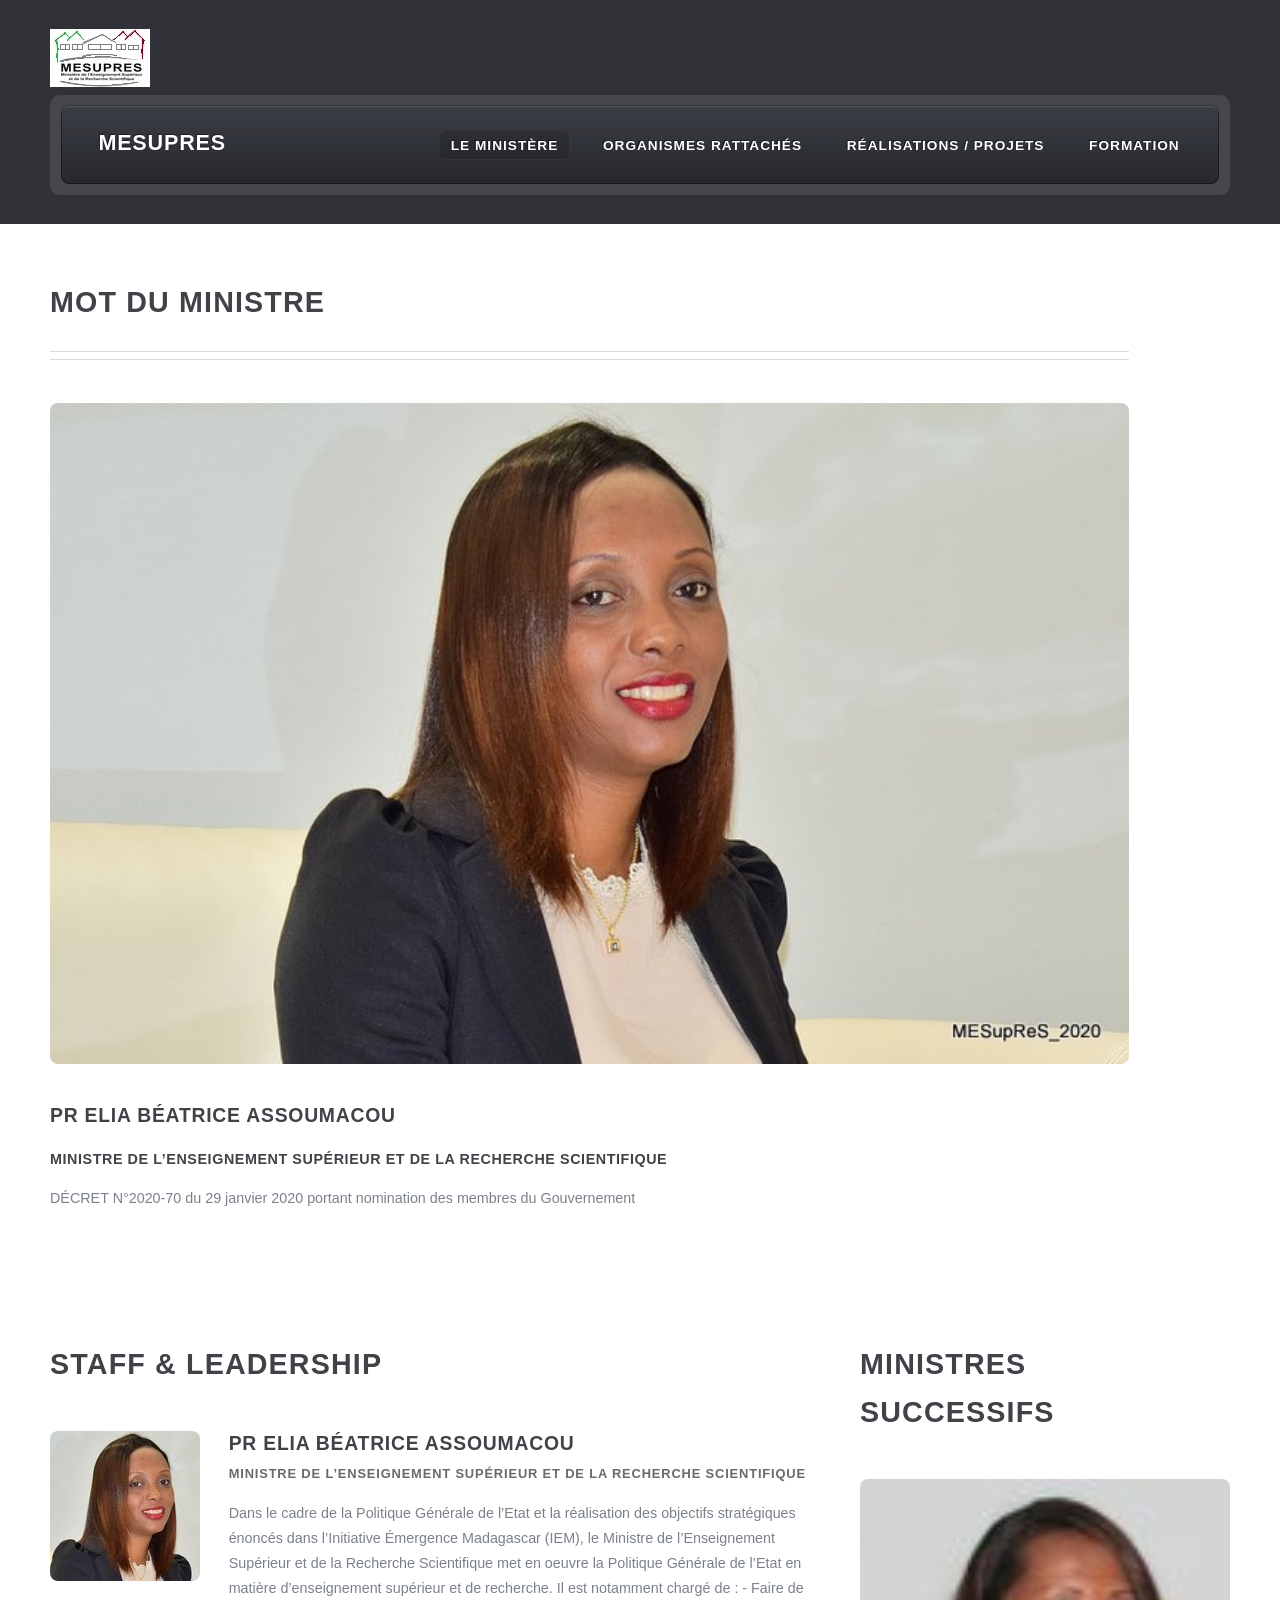
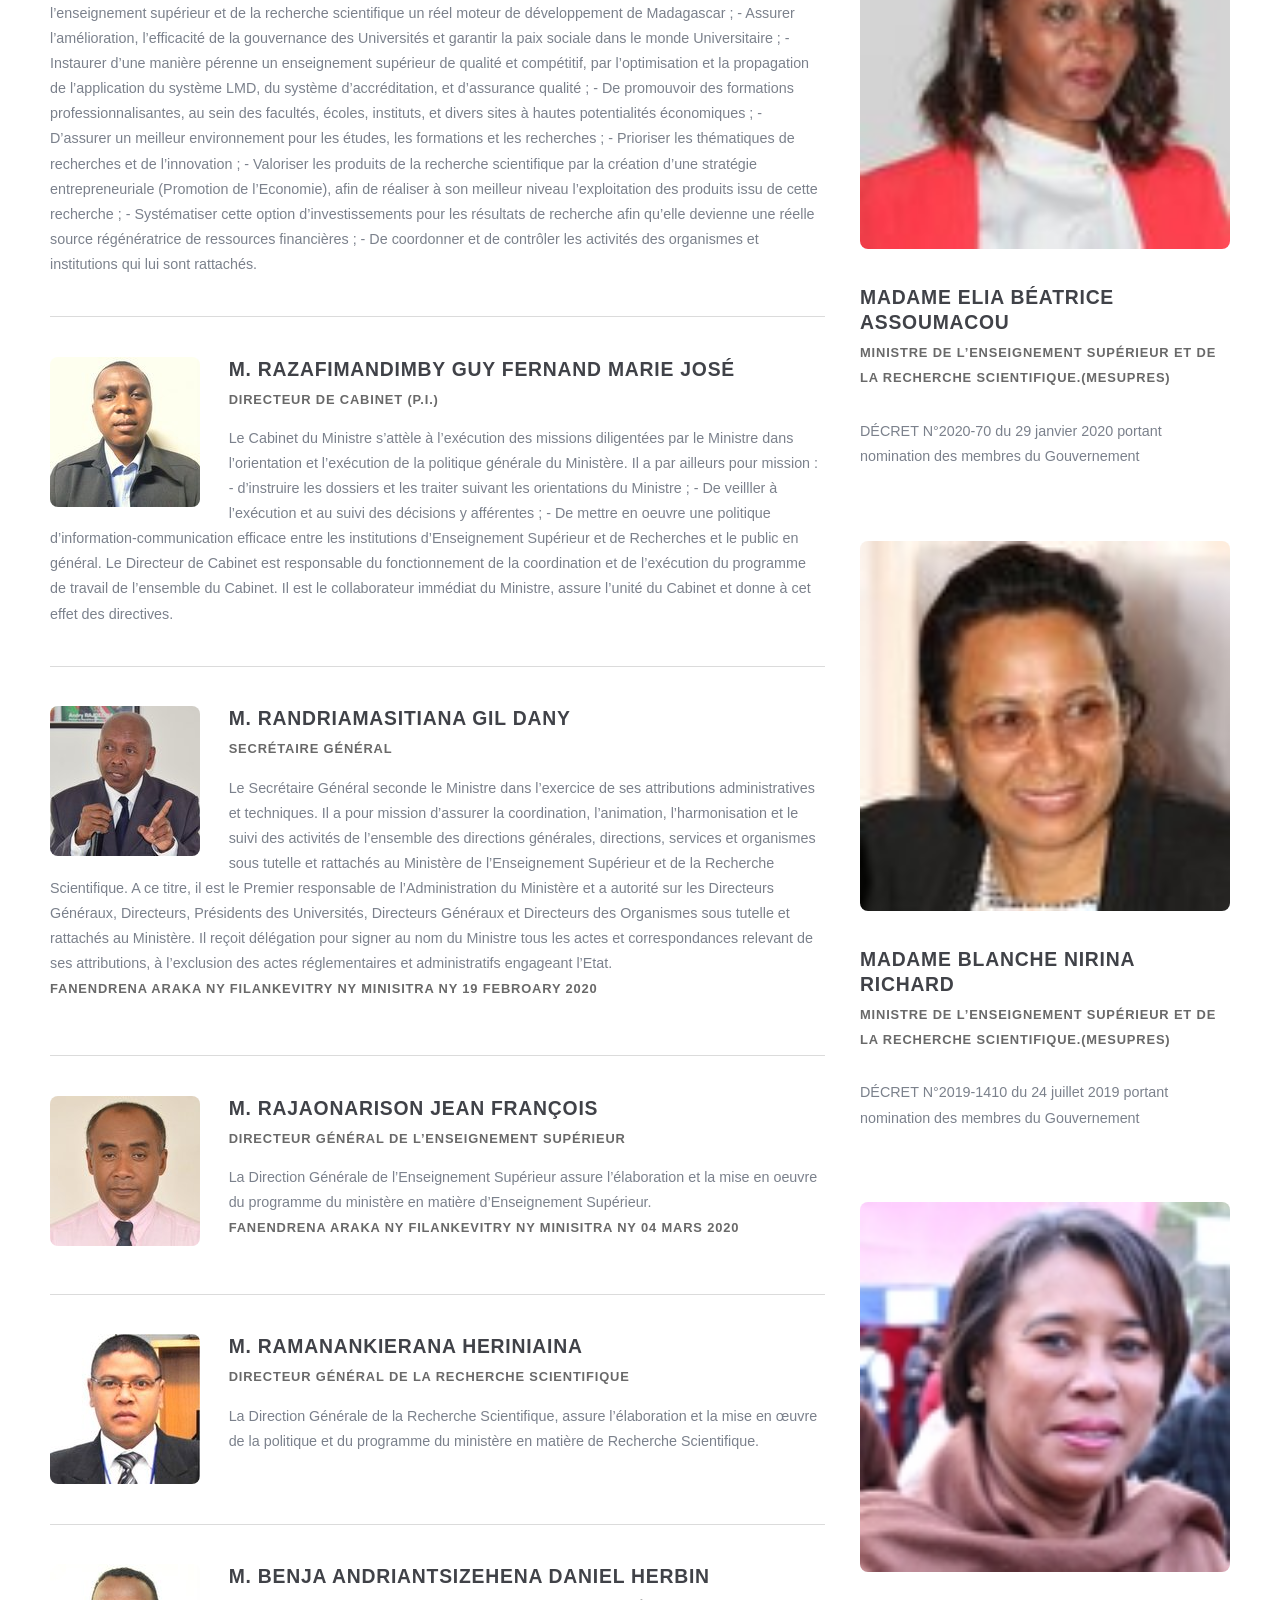
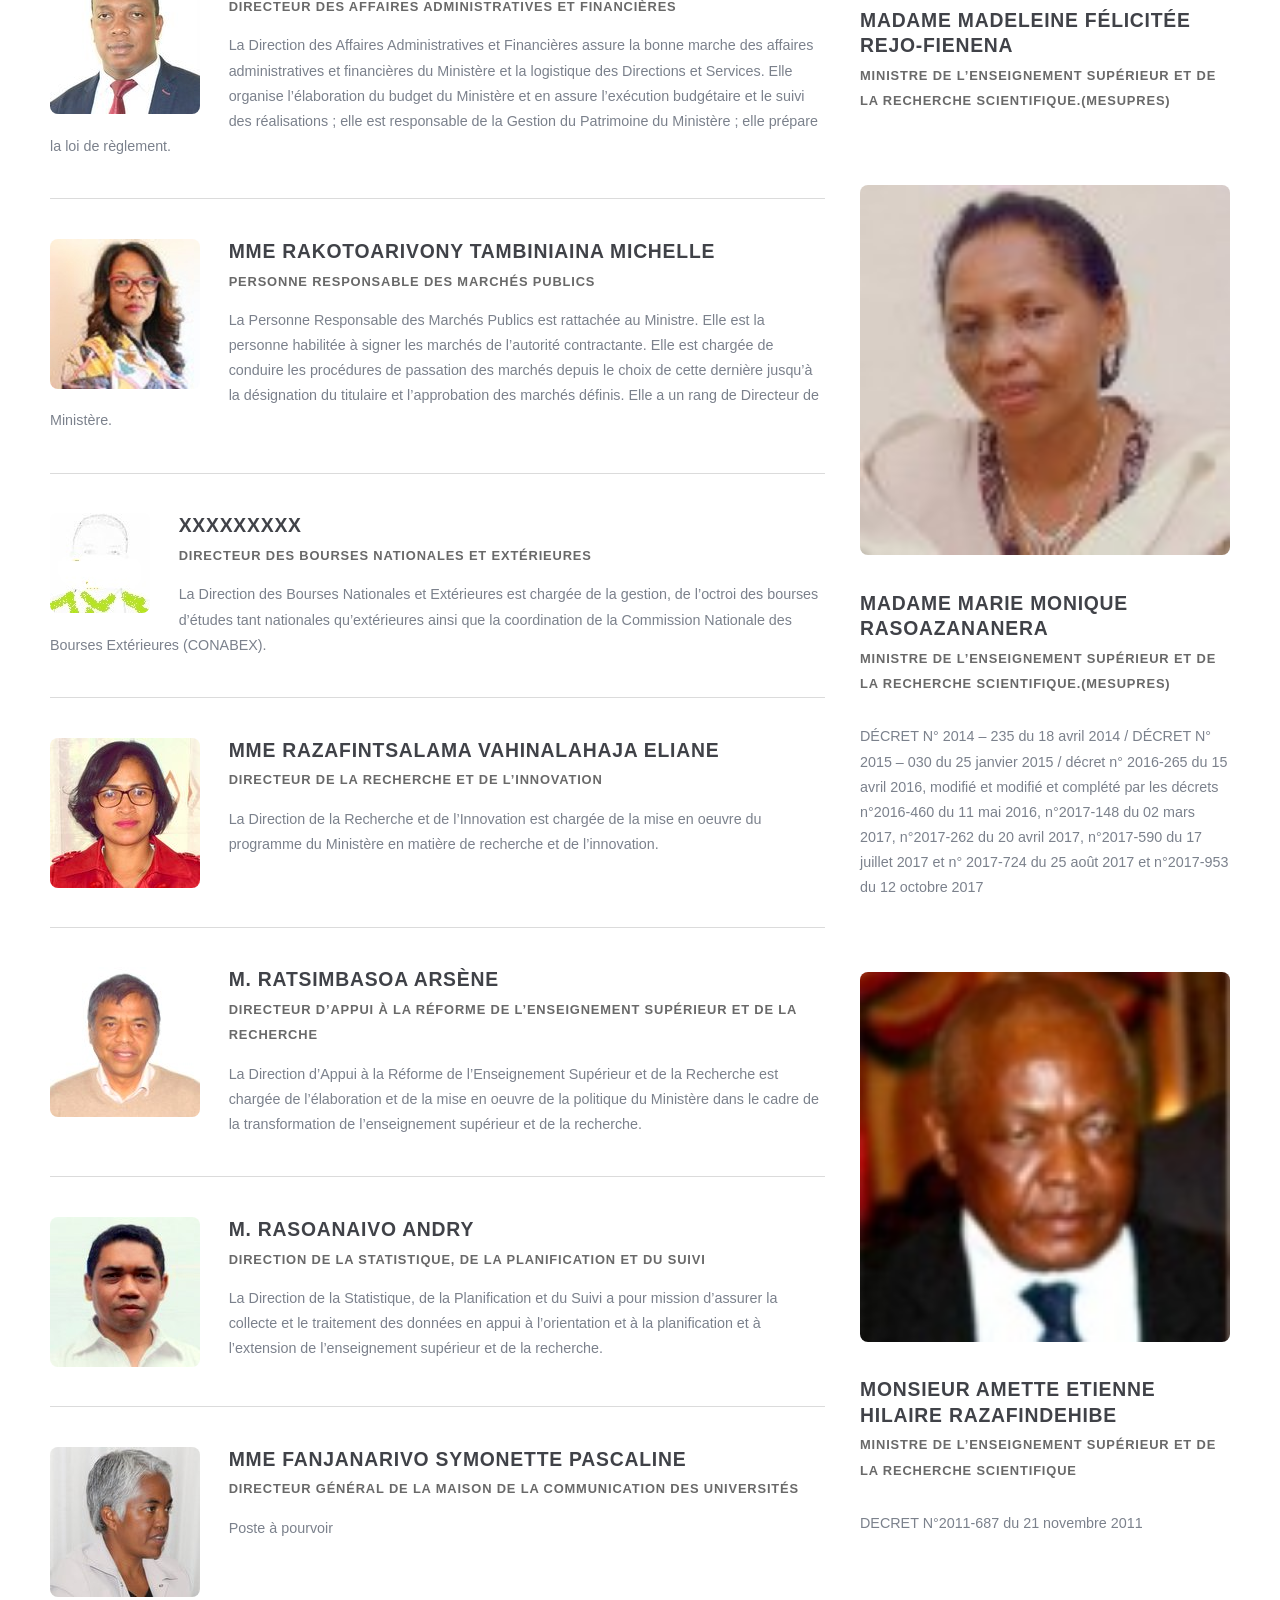
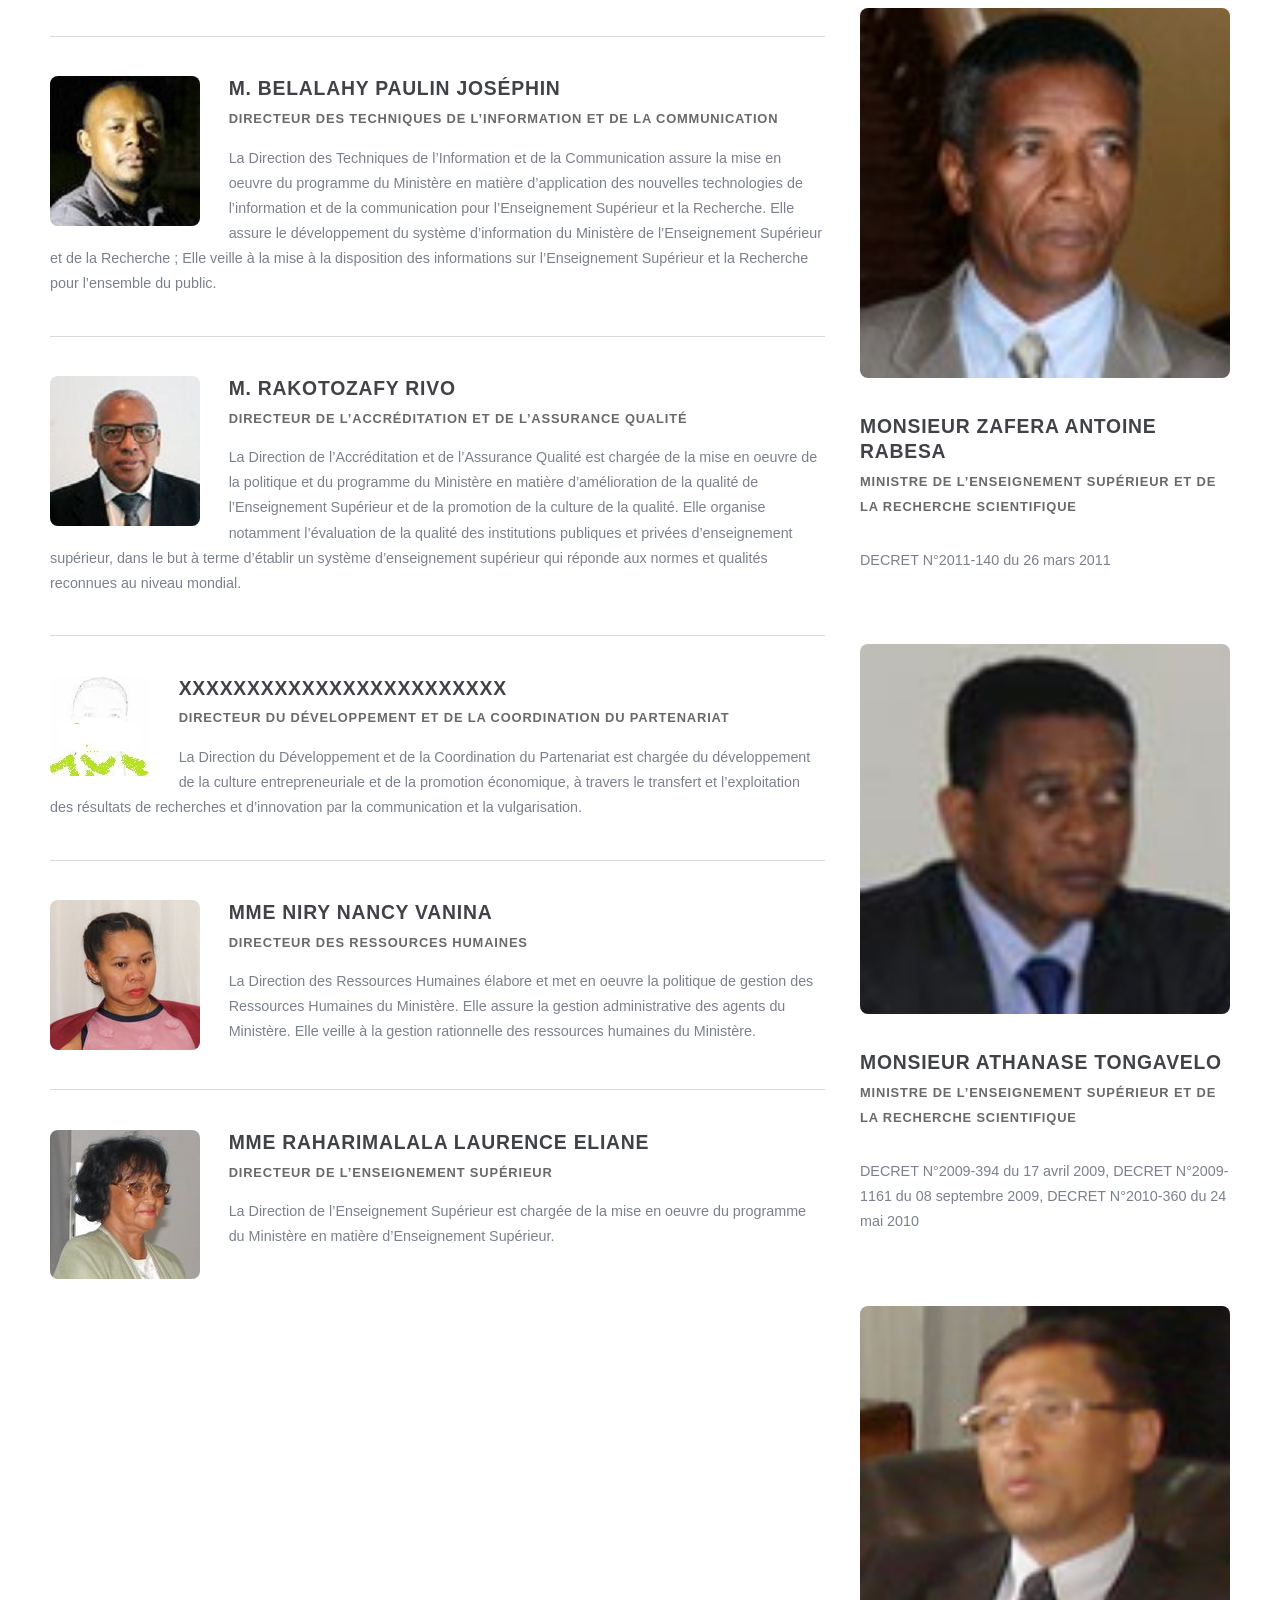
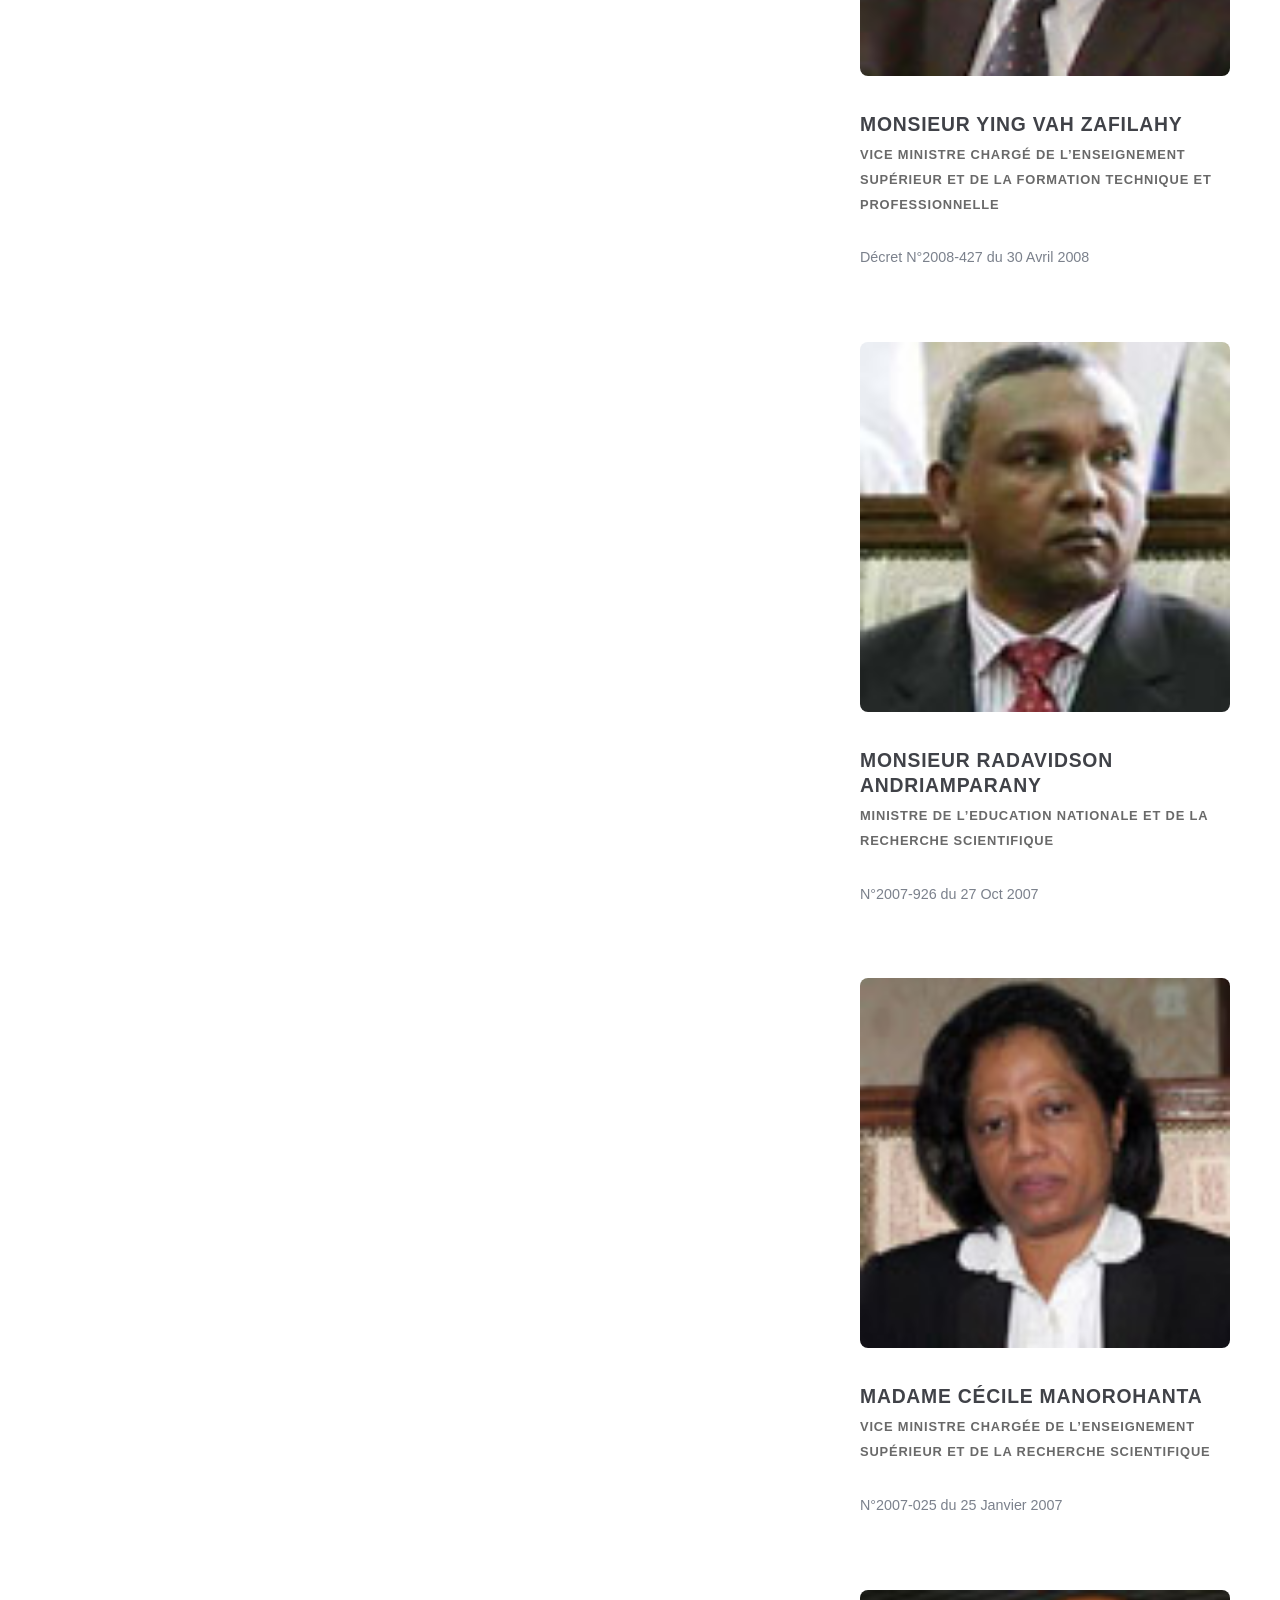
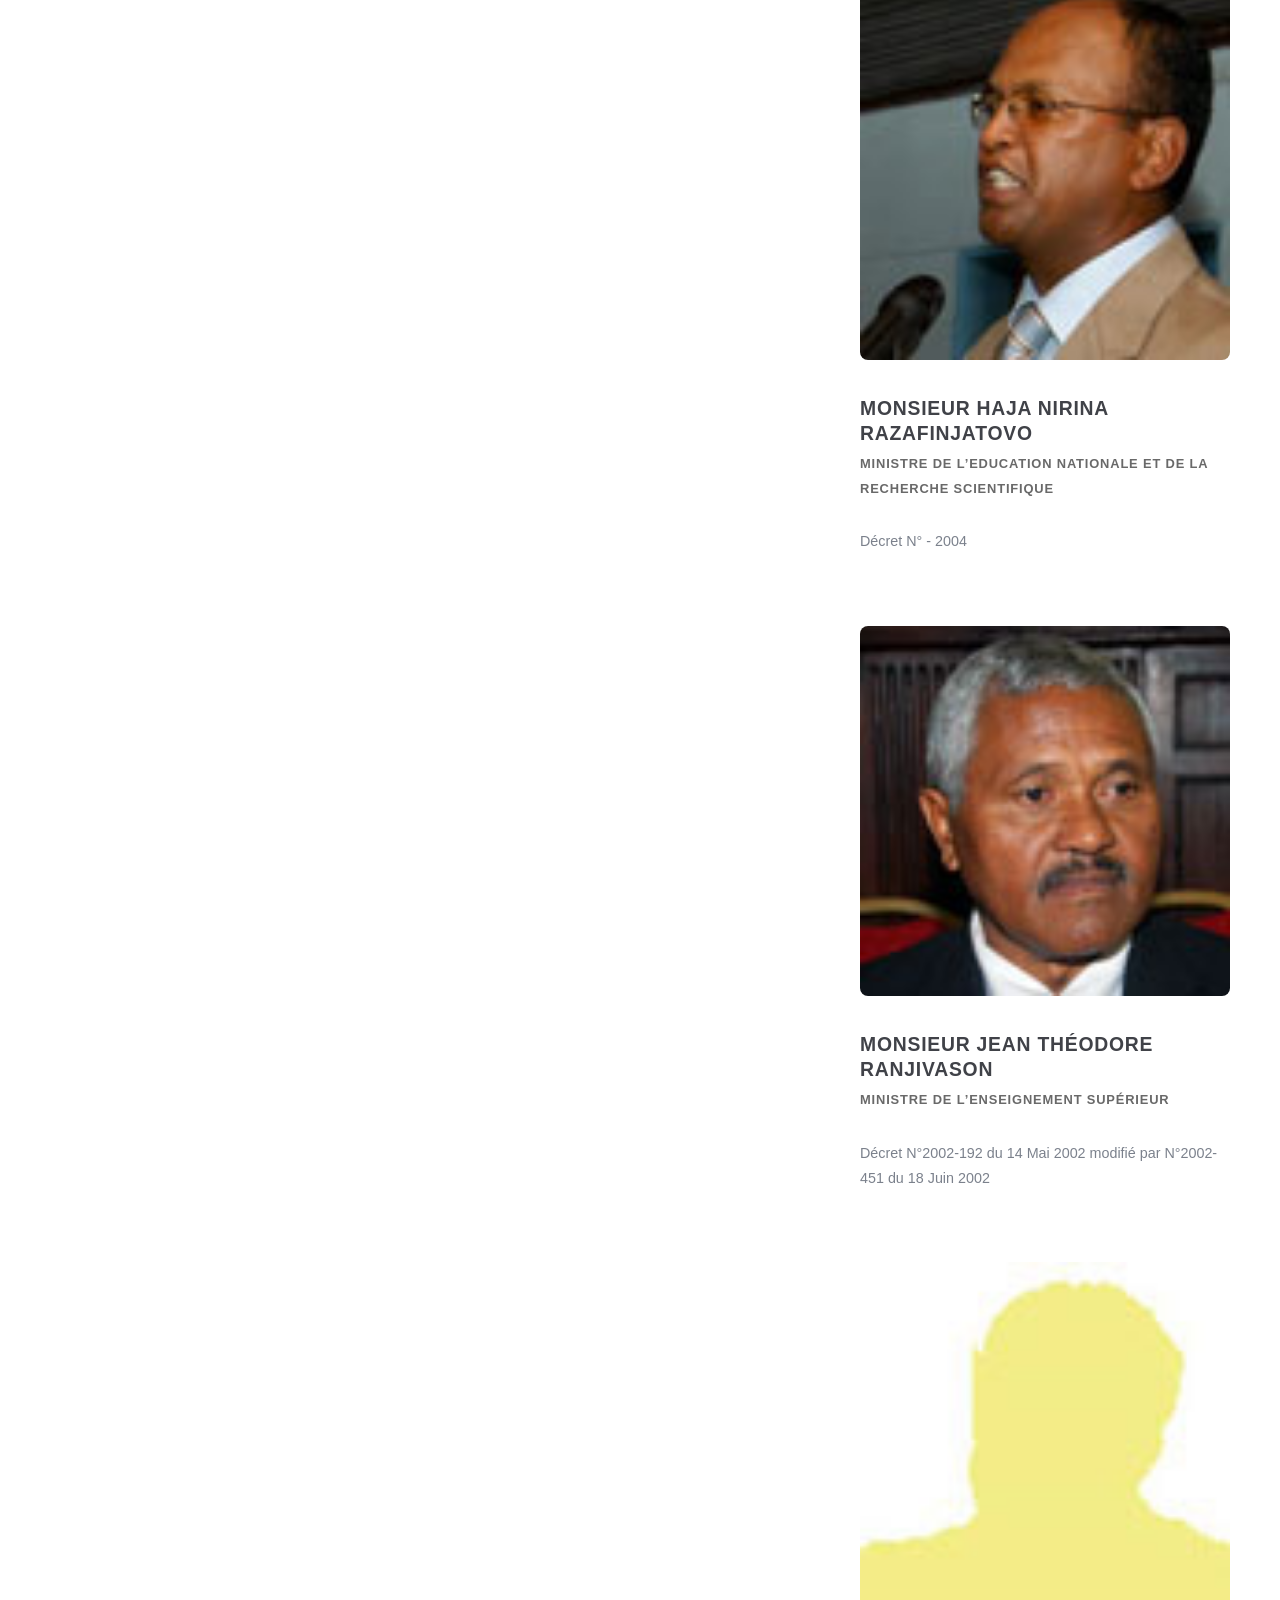
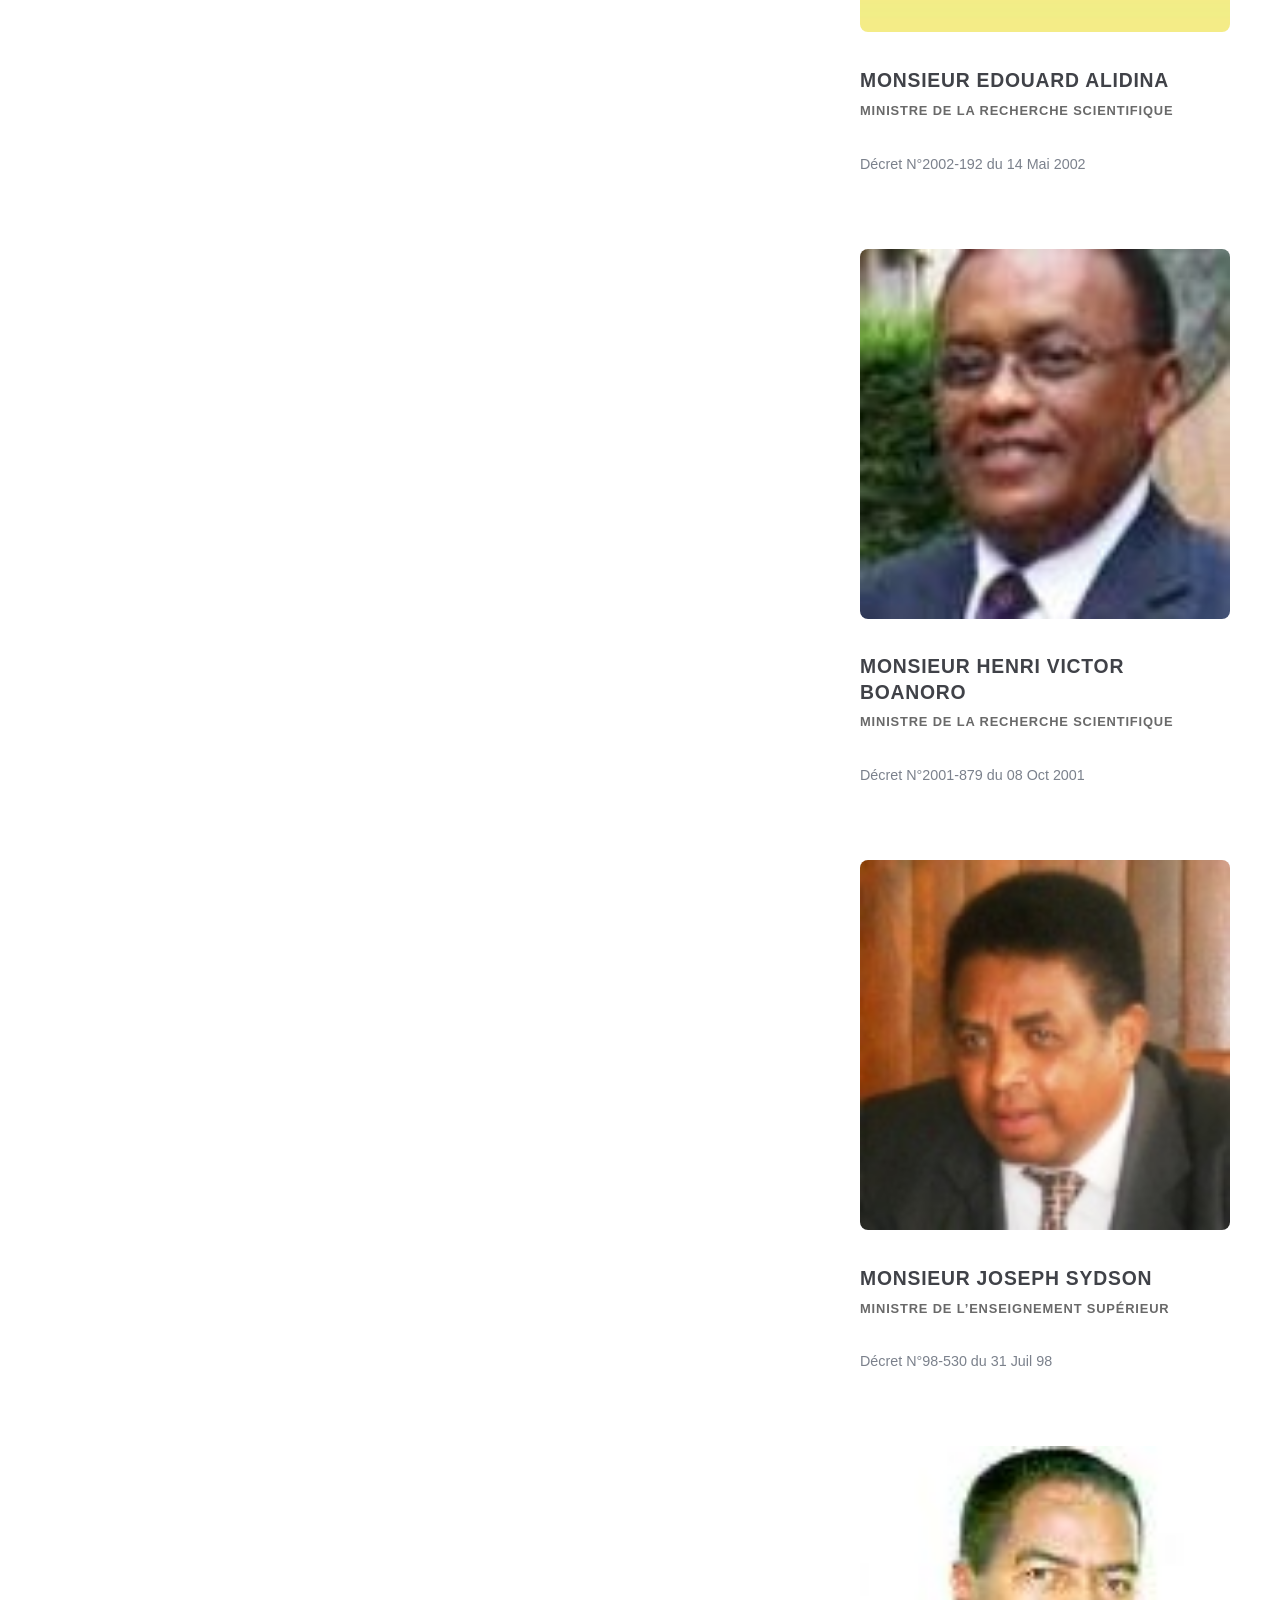
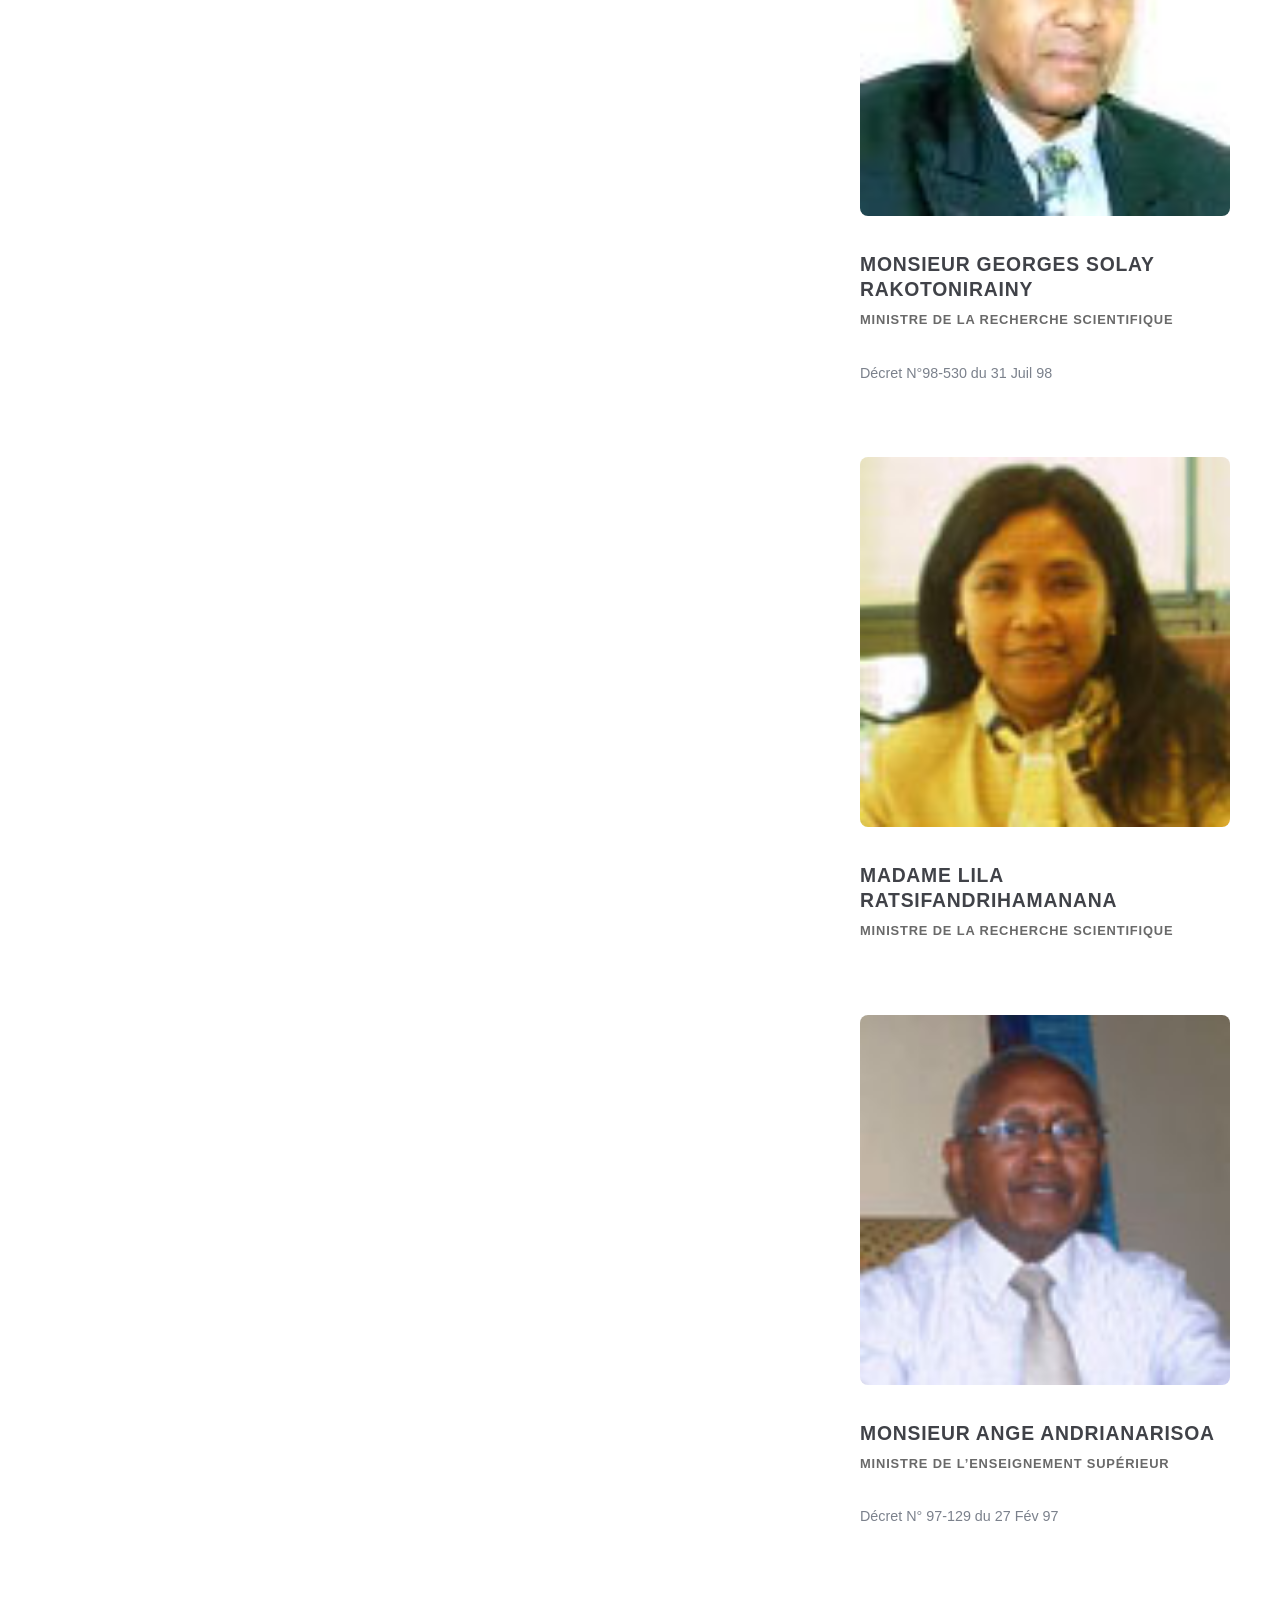
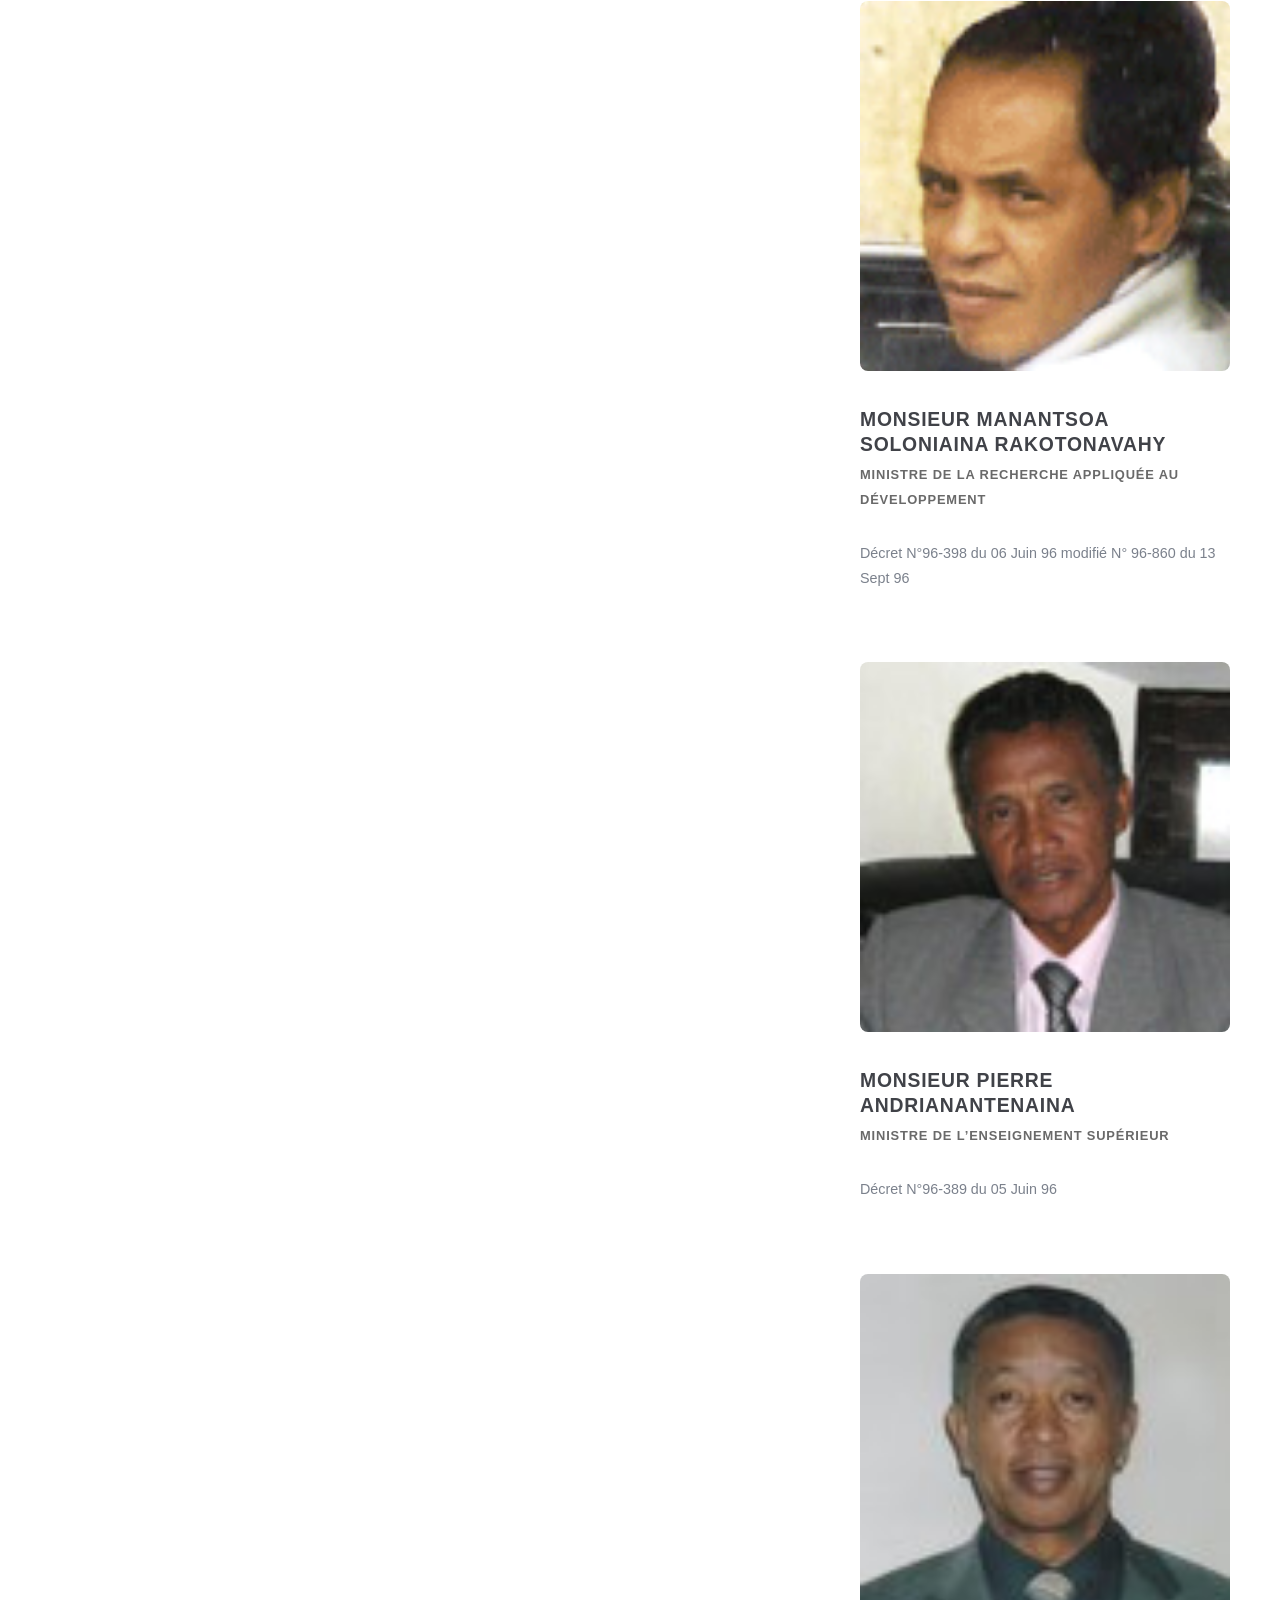
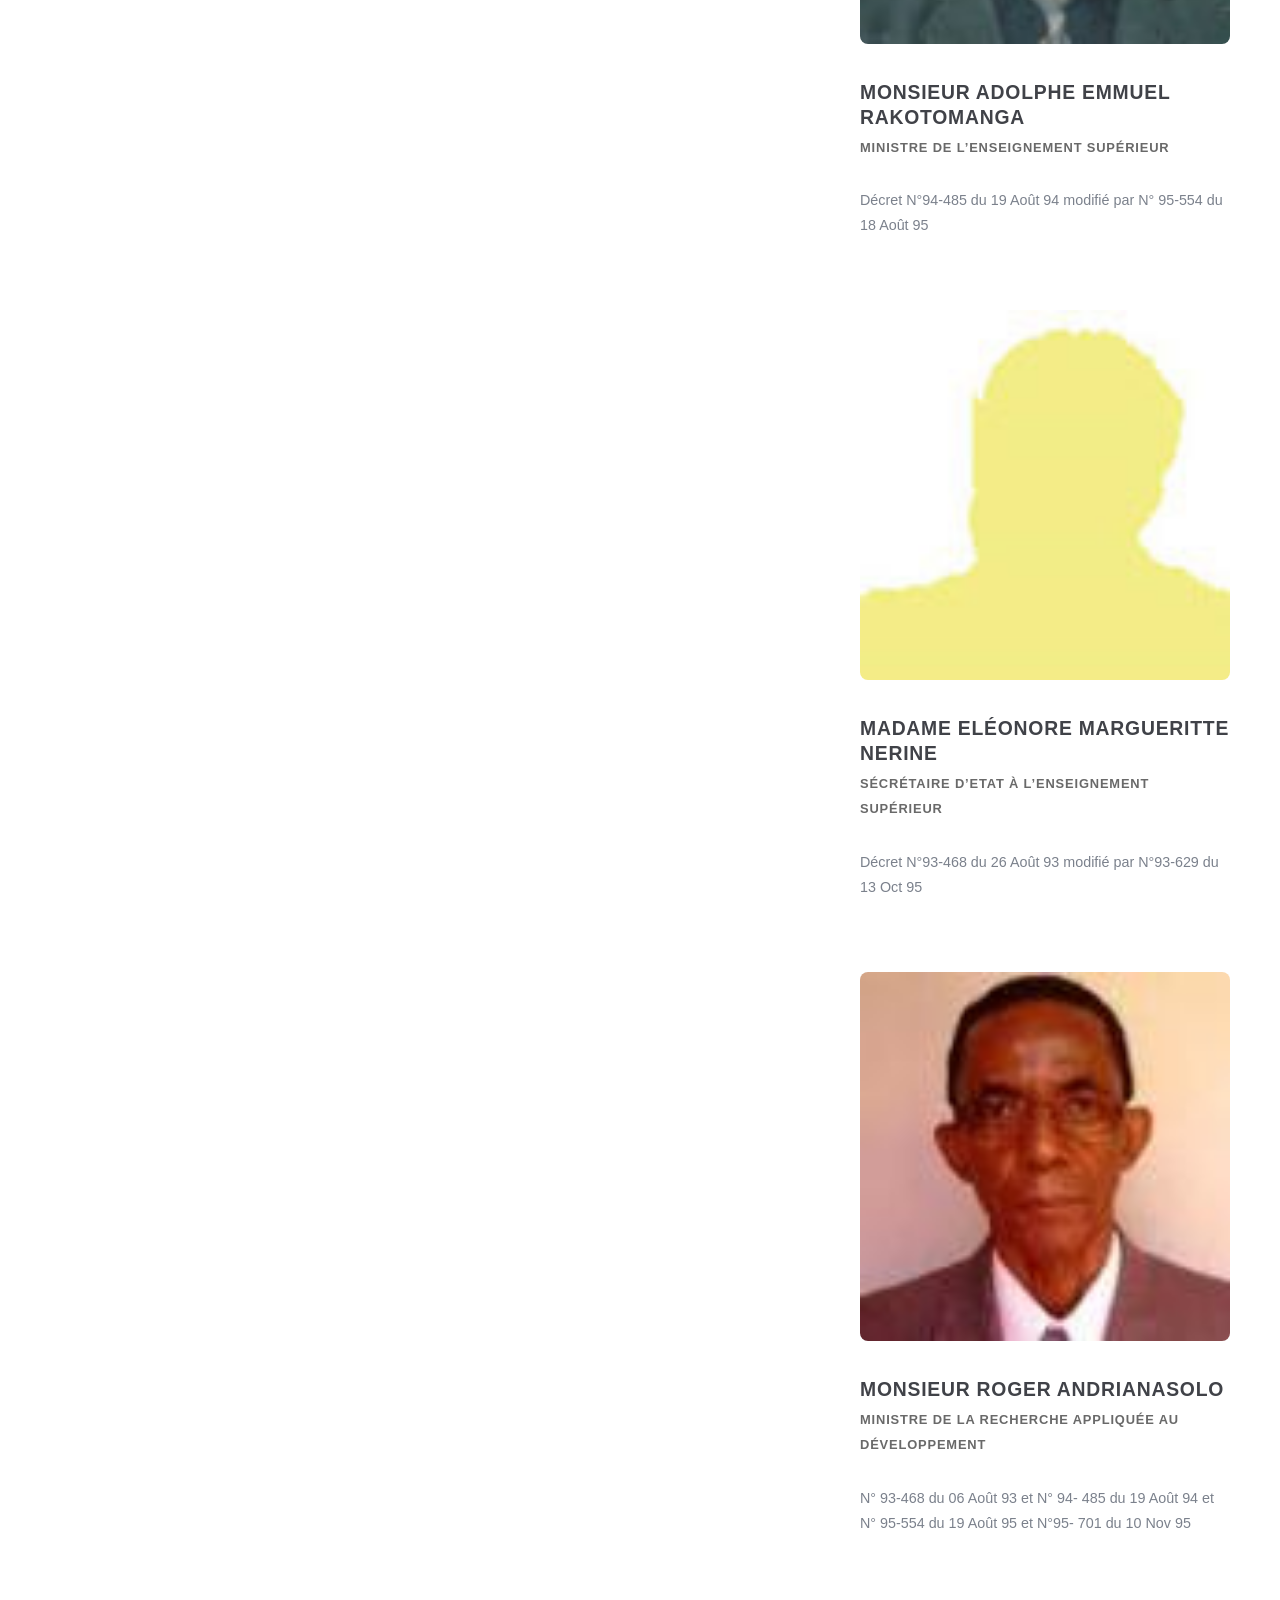
==== commit cf27c022: "Audit and enhance UX, accessibility, and performance - Add FRONTEND_IMPROVEMENT_REPORT.md detailing " ====
--- a/index.html
+++ b/index.html
@@ -1,23 +1,17 @@
 <!DOCTYPE HTML>
 <html lang="fr">
 	<head>
-		<title>Le Ministère - MESuPRES</title>
+		<title>MESuPRES - Le ministère</title>
 		<meta charset="utf-8" />
-		<meta name="viewport" content="width=device-width, initial-scale=1" />
+		<meta name="viewport" content="width=device-width, initial-scale=1, user-scalable=no" />
 		<link rel="stylesheet" href="assets/css/main.css" />
-
-
-		<meta property="og:title" content="Le Ministère - MESuPRES" />
-		<meta property="og:description" content="Ministère de l’Enseignement Supérieur et de la Recherche Scientifique - République de Madagascar" />
-		<meta property="og:type" content="website" />
-		<meta property="og:image" content="assets/photos/logo2.jpg" />
 	</head>
 	<body class="homepage is-preload">
 		<div id="page-wrapper">
 
 			<div id="header-wrapper">
 				<div class="container">
-					<img src="assets/photos/logo2.jpg" alt="Logo MESuPRES - Ministère de l'Enseignement Supérieur et de la Recherche Scientifique" />
+					<img loading="lazy" src="assets/photos/logo2.jpg" alt="Logo MESuPRES">
 
 						<header id="header">
 							<div class="inner">
@@ -30,7 +24,7 @@
 											<a href="index.html">Le ministère</a>
 											<ul>
 												<li><a href="index.html#mot-du-ministre">Mot du ministre</a></li>
-												<li><a href="index.html#staff-leadership">Staff &amp; leadership</a></li>
+												<li><a href="index.html#staff-leadership">Staff & leadership</a></li>
 												<li><a href="index.html#ministres-successifs">Ministres successifs</a></li>
 												<li><a href="index.html#organigramme">Organigramme</a></li>
 												<li><a href="index.html#historique">Historique</a></li>
@@ -40,8 +34,8 @@
 											<a href="Page_1.html">Organismes rattachés</a>
 											<ul>
 												<li><a href="Page_1.html#rattaches-au-ministre">Rattachés au ministre</a></li>
-												<li><a href="Page_1.html#rattaches-dgesup">Rattachés à la DGESup</a></li>
-												<li><a href="Page_1.html#rattaches-dgrs">Rattachés à la DGRS</a></li>
+												<li><a href="Page_1.html#rattaches-a-la-dgesup">Rattachés à la DGESup</a></li>
+												<li><a href="Page_1.html#rattaches-a-la-dgrs">Rattachés à la DGRS</a></li>
 											</ul>
 										</li>
 										<li>
@@ -54,11 +48,11 @@
 										<li>
 											<a href="Page_3.html">Formation</a>
 											<ul>
-												<li><a href="Page_3.html#bourses">Bourses</a></li>
-												<li><a href="Page_3.html#concours">Concours</a></li>
-												<li><a href="Page_3.html#stages">Stages</a></li>
-												<li><a href="Page_3.html#emplois">Emplois</a></li>
-												<li><a href="Page_3.html#formations">Formations</a></li>
+												<li><a href="Page_3.html#bourses">Offre de bourses</a></li>
+												<li><a href="Page_3.html#concours">Offre de concours</a></li>
+												<li><a href="Page_3.html#stages">Offre de stages</a></li>
+												<li><a href="Page_3.html#emplois">Offre d’emplois</a></li>
+												<li><a href="Page_3.html#formations">Offre de formations</a></li>
 											</ul>
 										</li>
 									</ul>
@@ -83,7 +77,7 @@
 														<h2 id="mot-du-ministre">Mot du ministre</h2>
 													</header>
 
-													<span class="image featured"><img loading="lazy" src="assets/photos/le-ministere/staff-leadership/arton1024.jpg" alt="Portrait du Ministre de l'Enseignement Supérieur" /></span>
+													<span class="image featured"><img loading="lazy" src="assets/photos/LE_MINISTERE/STAFF_and_LEADERSHIP/arton1024.jpg" alt="Membre de direction MESuPRES" /></span>
 													
 													<h3>Pr Elia Béatrice ASSOUMACOU</h3>
 													<h4>Ministre de l’Enseignement Supérieur et de la Recherche Scientifique</h4>
@@ -109,7 +103,7 @@
 
 
 													<article class="box excerpt">
-														<a href="#" class="image left"><img loading="lazy" src="assets/photos/le-ministere/staff-leadership/arton43.jpg" alt="Illustration ou Portrait" /></a>
+														<a href="#" class="image left"><img loading="lazy" src="assets/photos/LE_MINISTERE/STAFF_and_LEADERSHIP/arton43.jpg" alt="Membre de direction MESuPRES" /></a>
 														<div>
 															<header>
 																<h3><a href="#">Pr Elia Béatrice ASSOUMACOU</a></h3>
@@ -132,7 +126,7 @@
 
 
 													<article class="box excerpt">
-														<a href="#" class="image left"><img loading="lazy" src="assets/photos/le-ministere/staff-leadership/arton910.jpg" alt="Illustration ou Portrait" /></a>
+														<a href="#" class="image left"><img loading="lazy" src="assets/photos/LE_MINISTERE/STAFF_and_LEADERSHIP/arton910.jpg" alt="Membre de direction MESuPRES" /></a>
 														<div>
 															<header>
 																<h3><a href="#">M. RAZAFIMANDIMBY Guy Fernand Marie José</a></h3>
@@ -149,7 +143,7 @@
 													</article>
 
 													<article class="box excerpt">
-														<a href="#" class="image left"><img loading="lazy" src="assets/photos/le-ministere/staff-leadership/arton911.jpg" alt="Illustration ou Portrait" /></a>
+														<a href="#" class="image left"><img loading="lazy" src="assets/photos/LE_MINISTERE/STAFF_and_LEADERSHIP/arton911.jpg" alt="Membre de direction MESuPRES" /></a>
 														<div>
 															<header>
 																<h3><a href="#">M. RANDRIAMASITIANA Gil Dany</a></h3>
@@ -170,7 +164,7 @@
 													</article>
 
 													<article class="box excerpt">
-														<a href="#" class="image left"><img loading="lazy" src="assets/photos/le-ministere/staff-leadership/arton912.jpg" alt="Illustration ou Portrait" /></a>
+														<a href="#" class="image left"><img loading="lazy" src="assets/photos/LE_MINISTERE/STAFF_and_LEADERSHIP/arton912.jpg" alt="Membre de direction MESuPRES" /></a>
 														<div>
 															<header>
 																<h3><a href="#">M. RAJAONARISON Jean François</a></h3>
@@ -186,7 +180,7 @@
 													</article>
 
 													<article class="box excerpt">
-														<a href="#" class="image left"><img loading="lazy" src="assets/photos/le-ministere/staff-leadership/arton913.jpg" alt="Illustration ou Portrait" /></a>
+														<a href="#" class="image left"><img loading="lazy" src="assets/photos/LE_MINISTERE/STAFF_and_LEADERSHIP/arton913.jpg" alt="Membre de direction MESuPRES" /></a>
 														<div>
 															<header>
 																<h3><a href="#">M. RAMANANKIERANA Heriniaina</a></h3>
@@ -199,7 +193,7 @@
 													</article>
 
 													<article class="box excerpt">
-														<a href="#" class="image left"><img loading="lazy" src="assets/photos/le-ministere/staff-leadership/arton914.jpg" alt="Illustration ou Portrait" /></a>
+														<a href="#" class="image left"><img loading="lazy" src="assets/photos/LE_MINISTERE/STAFF_and_LEADERSHIP/arton914.jpg" alt="Membre de direction MESuPRES" /></a>
 														<div>
 															<header>
 																<h3><a href="#">M. BENJA ANDRIANTSIZEHENA Daniel Herbin</a></h3>
@@ -213,7 +207,7 @@
 													</article>
 
 													<article class="box excerpt">
-														<a href="#" class="image left"><img loading="lazy" src="assets/photos/le-ministere/staff-leadership/arton915.jpg" alt="Illustration ou Portrait" /></a>
+														<a href="#" class="image left"><img loading="lazy" src="assets/photos/LE_MINISTERE/STAFF_and_LEADERSHIP/arton915.jpg" alt="Membre de direction MESuPRES" /></a>
 														<div>
 															<header>
 																<h3><a href="#">Mme RAKOTOARIVONY Tambiniaina Michelle</a></h3>
@@ -228,7 +222,7 @@
 													</article>
 
 													<article class="box excerpt">
-														<a href="#" class="image left"><img loading="lazy" src="assets/photos/le-ministere/staff-leadership/arton916.jpg" alt="Illustration ou Portrait" /></a>
+														<a href="#" class="image left"><img loading="lazy" src="assets/photos/LE_MINISTERE/STAFF_and_LEADERSHIP/arton916.jpg" alt="Membre de direction MESuPRES" /></a>
 														<div>
 															<header>
 																<h3><a href="#">xxxxxxxxx</a></h3>
@@ -242,7 +236,7 @@
 													</article>
 
 													<article class="box excerpt">
-														<a href="#" class="image left"><img loading="lazy" src="assets/photos/le-ministere/staff-leadership/arton917.jpg" alt="Illustration ou Portrait" /></a>
+														<a href="#" class="image left"><img loading="lazy" src="assets/photos/LE_MINISTERE/STAFF_and_LEADERSHIP/arton917.jpg" alt="Membre de direction MESuPRES" /></a>
 														<div>
 															<header>
 																<h3><a href="#">Mme RAZAFINTSALAMA VAHINALAHAJA Eliane</a></h3>
@@ -255,7 +249,7 @@
 													</article>
 
 													<article class="box excerpt">
-														<a href="#" class="image left"><img loading="lazy" src="assets/photos/le-ministere/staff-leadership/arton918.jpg" alt="Illustration ou Portrait" /></a>
+														<a href="#" class="image left"><img loading="lazy" src="assets/photos/LE_MINISTERE/STAFF_and_LEADERSHIP/arton918.jpg" alt="Membre de direction MESuPRES" /></a>
 														<div>
 															<header>
 																<h3><a href="#">M. RATSIMBASOA Arsène</a></h3>
@@ -269,7 +263,7 @@
 													</article>
 
 													<article class="box excerpt">
-														<a href="#" class="image left"><img loading="lazy" src="assets/photos/le-ministere/staff-leadership/arton919.jpg" alt="Illustration ou Portrait" /></a>
+														<a href="#" class="image left"><img loading="lazy" src="assets/photos/LE_MINISTERE/STAFF_and_LEADERSHIP/arton919.jpg" alt="Membre de direction MESuPRES" /></a>
 														<div>
 															<header>
 																<h3><a href="#">M. RASOANAIVO Andry</a></h3>
@@ -282,20 +276,18 @@
 													</article>
 
 													<article class="box excerpt">
-														<a href="#" class="image left"><img loading="lazy" src="assets/photos/le-ministere/staff-leadership/arton920.jpg" alt="Illustration ou Portrait" /></a>
+														<a href="#" class="image left"><img loading="lazy" src="assets/photos/LE_MINISTERE/STAFF_and_LEADERSHIP/arton920.jpg" alt="Membre de direction MESuPRES" /></a>
 														<div>
 															<header>
 																<h3><a href="#">Mme FANJANARIVO Symonette Pascaline</a></h3>
 																<span class="date">Directeur Général de la Maison de la Communication des Universités</span>
 															</header>
-															<p>
-
-															</p>
-														</div>
-													</article>
-
-													<article class="box excerpt">
-														<a href="#" class="image left"><img loading="lazy" src="assets/photos/le-ministere/staff-leadership/arton921.jpg" alt="Illustration ou Portrait" /></a>
+															<p>Poste à pourvoir</p>
+														</div>
+													</article>
+
+													<article class="box excerpt">
+														<a href="#" class="image left"><img loading="lazy" src="assets/photos/LE_MINISTERE/STAFF_and_LEADERSHIP/arton921.jpg" alt="Membre de direction MESuPRES" /></a>
 														<div>
 															<header>
 																<h3><a href="#">M. BELALAHY PAULIN Joséphin</a></h3>
@@ -310,7 +302,7 @@
 													</article>
 
 													<article class="box excerpt">
-														<a href="#" class="image left"><img loading="lazy" src="assets/photos/le-ministere/staff-leadership/arton922.jpg" alt="Illustration ou Portrait" /></a>
+														<a href="#" class="image left"><img loading="lazy" src="assets/photos/LE_MINISTERE/STAFF_and_LEADERSHIP/arton922.jpg" alt="Membre de direction MESuPRES" /></a>
 														<div>
 															<header>
 																<h3><a href="#">M. RAKOTOZAFY Rivo</a></h3>
@@ -325,7 +317,7 @@
 													</article>
 
 													<article class="box excerpt">
-														<a href="#" class="image left"><img loading="lazy" src="assets/photos/le-ministere/staff-leadership/arton916.jpg" alt="Illustration ou Portrait" /></a>
+														<a href="#" class="image left"><img loading="lazy" src="assets/photos/LE_MINISTERE/STAFF_and_LEADERSHIP/arton916.jpg" alt="Membre de direction MESuPRES" /></a>
 														<div>
 															<header>
 																<h3><a href="#">xxxxxxxxxxxxxxxxxxxxxxxx</a></h3>
@@ -338,7 +330,7 @@
 													</article>
 
 													<article class="box excerpt">
-														<a href="#" class="image left"><img loading="lazy" src="assets/photos/le-ministere/staff-leadership/arton924.jpg" alt="Illustration ou Portrait" /></a>
+														<a href="#" class="image left"><img loading="lazy" src="assets/photos/LE_MINISTERE/STAFF_and_LEADERSHIP/arton924.jpg" alt="Membre de direction MESuPRES" /></a>
 														<div>
 															<header>
 																<h3><a href="#">Mme NIRY Nancy Vanina</a></h3>
@@ -352,7 +344,7 @@
 													</article>
 
 													<article class="box excerpt">
-														<a href="#" class="image left"><img loading="lazy" src="assets/photos/le-ministere/staff-leadership/arton939.jpg" alt="Illustration ou Portrait" /></a>
+														<a href="#" class="image left"><img loading="lazy" src="assets/photos/LE_MINISTERE/STAFF_and_LEADERSHIP/arton939.jpg" alt="Membre de direction MESuPRES" /></a>
 														<div>
 															<header>
 																<h3><a href="#">Mme RAHARIMALALA Laurence Eliane</a></h3>
@@ -370,7 +362,7 @@
 											<section class="box spotlight">
 												<h2 class="icon fa-file-alt" id="ministres-successifs">Ministres successifs</h2>
 												<article>
-													<a href="#" class="image featured"><img loading="lazy" src="assets/photos/ministres-successifs/arton1026.jpg" class="d-block w-100" alt="Illustration ou Portrait"></a>
+													<a href="#" class="image featured"><img loading="lazy" src="assets/photos/MINISTRES_SUCCESSIFS/arton1026.jpg" class="d-block w-100" alt="Portrait Ministre arton1026"></a>
 													<header>
 														<h3><a href="#">Madame Elia Béatrice ASSOUMACOU</a></h3>
 														<p>Ministre de l’Enseignement Supérieur et de la Recherche Scientifique.(MESupReS)</p>
@@ -379,7 +371,7 @@
 												</article>
 
 												<article>
-													<a href="#" class="image featured"><img loading="lazy" src="assets/photos/ministres-successifs/arton902.jpg" class="d-block w-100"  alt="Illustration ou Portrait"></a>
+													<a href="#" class="image featured"><img loading="lazy" src="assets/photos/MINISTRES_SUCCESSIFS/arton902.jpg" class="d-block w-100"  alt="Portrait Ministre arton902"></a>
 													<header>
 														<h3><a href="#">Madame Blanche Nirina RICHARD</a></h3>
 														<p>Ministre de l’Enseignement Supérieur et de la Recherche Scientifique.(MESupReS)</p>
@@ -388,7 +380,7 @@
 												</article>
 
 												<article>
-													<a href="#" class="image featured"><img loading="lazy" src="assets/photos/ministres-successifs/arton732.jpg" class="d-block w-100"  alt="Illustration ou Portrait"></a>
+													<a href="#" class="image featured"><img loading="lazy" src="assets/photos/MINISTRES_SUCCESSIFS/arton732.jpg" class="d-block w-100"  alt="Portrait Ministre arton732"></a>
 													<header>
 														<h3><a href="#">Madame Madeleine Félicitée REJO-FIENENA</a></h3>
 														<p>Ministre de l’Enseignement Supérieur et de la Recherche Scientifique.(MESupReS)</p>
@@ -396,7 +388,7 @@
 												</article>
 
 												<article>
-													<a href="#" class="image featured"><img loading="lazy" src="assets/photos/ministres-successifs/arton328.jpg" class="d-block w-100"  alt="Illustration ou Portrait"></a>
+													<a href="#" class="image featured"><img loading="lazy" src="assets/photos/MINISTRES_SUCCESSIFS/arton328.jpg" class="d-block w-100"  alt="Portrait Ministre arton328"></a>
 													<header>
 														<h3><a href="#">Madame Marie Monique RASOAZANANERA</a></h3>
 														<p>Ministre de l’Enseignement Supérieur et de la Recherche Scientifique.(MESupReS)</p>
@@ -409,7 +401,7 @@
 												</article>
 
 												<article>
-													<a href="#" class="image featured"><img loading="lazy" src="assets/photos/ministres-successifs/arton160.jpg" class="d-block w-100" alt="Illustration ou Portrait"></a>
+													<a href="#" class="image featured"><img loading="lazy" src="assets/photos/MINISTRES_SUCCESSIFS/arton160.jpg" class="d-block w-100" alt="Portrait Ministre arton160"></a>
 													<header>
 														<h3><a href="#">Monsieur Amette Etienne Hilaire RAZAFINDEHIBE</a></h3>
 														<p>Ministre de l’Enseignement Supérieur et de la Recherche Scientifique</p>
@@ -418,7 +410,7 @@
 												</article>
 
 												<article>
-													<a href="#" class="image featured"><img loading="lazy" src="assets/photos/ministres-successifs/arton140.jpg" class="d-block w-100" alt="Illustration ou Portrait"></a>
+													<a href="#" class="image featured"><img loading="lazy" src="assets/photos/MINISTRES_SUCCESSIFS/arton140.jpg" class="d-block w-100" alt="Portrait Ministre arton140"></a>
 													<header>
 														<h3><a href="#">Monsieur Zafera Antoine RABESA</a></h3>
 														<p>Ministre de l’Enseignement Supérieur et de la Recherche Scientifique</p>
@@ -427,7 +419,7 @@
 												</article>
 
 												<article>
-													<a href="#" class="image featured"><img loading="lazy" src="assets/photos/ministres-successifs/arton137.jpg" class="d-block w-100" alt="Illustration ou Portrait"></a>
+													<a href="#" class="image featured"><img loading="lazy" src="assets/photos/MINISTRES_SUCCESSIFS/arton137.jpg" class="d-block w-100" alt="Portrait Ministre arton137"></a>
 													<header>
 														<h3><a href="#">Monsieur Athanase TONGAVELO</a></h3>
 														<p>Ministre de l’Enseignement Supérieur et de la Recherche Scientifique</p>
@@ -436,7 +428,7 @@
 												</article>
 
 												<article>
-													<a href="#" class="image featured"><img loading="lazy" src="assets/photos/ministres-successifs/arton84.jpg" class="d-block w-100" alt="Illustration ou Portrait"></a>
+													<a href="#" class="image featured"><img loading="lazy" src="assets/photos/MINISTRES_SUCCESSIFS/arton84.jpg" class="d-block w-100" alt="Portrait Ministre arton84"></a>
 													<header>
 														<h3><a href="#">Monsieur Ying Vah ZAFILAHY</a></h3>
 														<p>Vice Ministre chargé de l’Enseignement Supérieur Et de la Formation Technique et Professionnelle</p>
@@ -445,7 +437,7 @@
 												</article>
 
 												<article>
-													<a href="#" class="image featured"><img loading="lazy" src="assets/photos/ministres-successifs/arton83.jpg" class="d-block w-100" alt="Illustration ou Portrait"></a>
+													<a href="#" class="image featured"><img loading="lazy" src="assets/photos/MINISTRES_SUCCESSIFS/arton83.jpg" class="d-block w-100" alt="Portrait Ministre arton83"></a>
 													<header>
 														<h3><a href="#">Monsieur Radavidson ANDRIAMPARANY</a></h3>
 														<p>Ministre de l’Education Nationale et de la Recherche Scientifique</p>
@@ -454,7 +446,7 @@
 												</article>
 
 												<article>
-													<a href="#" class="image featured"><img loading="lazy" src="assets/photos/ministres-successifs/arton916.jpg" class="d-block w-100" alt="Illustration ou Portrait"></a>
+													<a href="#" class="image featured"><img loading="lazy" src="assets/photos/MINISTRES_SUCCESSIFS/arton916.jpg" class="d-block w-100" alt="Portrait Ministre arton916"></a>
 													<header>
 														<h3><a href="#">Madame Cécile MANOROHANTA</a></h3>
 														<p>Vice Ministre chargée de l’enseignement Supérieur et de la Recherche Scientifique</p>
@@ -463,7 +455,7 @@
 												</article>
 
 												<article>
-													<a href="#" class="image featured"><img loading="lazy" src="assets/photos/ministres-successifs/arton81.jpg" class="d-block w-100" alt="Illustration ou Portrait"></a>
+													<a href="#" class="image featured"><img loading="lazy" src="assets/photos/MINISTRES_SUCCESSIFS/arton81.jpg" class="d-block w-100" alt="Portrait Ministre arton81"></a>
 													<header>
 														<h3><a href="#">Monsieur Haja Nirina RAZAFINJATOVO</a></h3>
 														<p>Ministre de l’Education Nationale et de la Recherche Scientifique</p>
@@ -472,7 +464,7 @@
 												</article>
 
 												<article>
-													<a href="#" class="image featured"><img loading="lazy" src="assets/photos/ministres-successifs/arton80.jpg" class="d-block w-100" alt="Illustration ou Portrait"></a>
+													<a href="#" class="image featured"><img loading="lazy" src="assets/photos/MINISTRES_SUCCESSIFS/arton80.jpg" class="d-block w-100" alt="Portrait Ministre arton80"></a>
 													<header>
 														<h3><a href="#">Monsieur Jean Théodore RANJIVASON</a></h3>
 														<p>Ministre de l’Enseignement Supérieur</p>
@@ -481,7 +473,7 @@
 												</article>
 
 												<article>
-													<a href="#" class="image featured"><img loading="lazy" src="assets/photos/ministres-successifs/arton70.jpg" class="d-block w-100" alt="Illustration ou Portrait"></a>
+													<a href="#" class="image featured"><img loading="lazy" src="assets/photos/MINISTRES_SUCCESSIFS/arton70.jpg" class="d-block w-100" alt="Portrait Ministre arton70"></a>
 													<header>
 														<h3>Monsieur Edouard ALIDINA<a href="#"></a></h3>
 														<p>Ministre de la Recherche Scientifique</p>
@@ -490,7 +482,7 @@
 												</article>
 
 												<article>
-													<a href="#" class="image featured"><img loading="lazy" src="assets/photos/ministres-successifs/arton78.jpg" class="d-block w-100" alt="Illustration ou Portrait"></a>
+													<a href="#" class="image featured"><img loading="lazy" src="assets/photos/MINISTRES_SUCCESSIFS/arton78.jpg" class="d-block w-100" alt="Portrait Ministre arton78"></a>
 													<header>
 														<h3><a href="#">Monsieur Henri Victor BOANORO</a></h3>
 														<p>Ministre de la Recherche Scientifique</p>
@@ -499,7 +491,7 @@
 												</article>
 
 												<article>
-													<a href="#" class="image featured"><img loading="lazy" src="assets/photos/ministres-successifs/arton77.jpg" class="d-block w-100" alt="Illustration ou Portrait"></a>
+													<a href="#" class="image featured"><img loading="lazy" src="assets/photos/MINISTRES_SUCCESSIFS/arton77.jpg" class="d-block w-100" alt="Portrait Ministre arton77"></a>
 													<header>
 														<h3><a href="#">Monsieur Joseph SYDSON</a></h3>
 														<p>Ministre de l’Enseignement Supérieur</p>
@@ -508,7 +500,7 @@
 												</article>
 
 												<article>
-													<a href="#" class="image featured"><img loading="lazy" src="assets/photos/ministres-successifs/arton76.jpg" class="d-block w-100" alt="Illustration ou Portrait"></a>
+													<a href="#" class="image featured"><img loading="lazy" src="assets/photos/MINISTRES_SUCCESSIFS/arton76.jpg" class="d-block w-100" alt="Portrait Ministre arton76"></a>
 													<header>
 														<h3><a href="#">Monsieur Georges Solay RAKOTONIRAINY</a></h3>
 														<p>Ministre de la Recherche Scientifique</p>
@@ -517,7 +509,7 @@
 												</article>
 
 												<article>
-													<a href="#" class="image featured"><img loading="lazy" src="assets/photos/ministres-successifs/arton75.jpg" class="d-block w-100" alt="Illustration ou Portrait"></a>
+													<a href="#" class="image featured"><img loading="lazy" src="assets/photos/MINISTRES_SUCCESSIFS/arton75.jpg" class="d-block w-100" alt="Portrait Ministre arton75"></a>
 													<header>
 														<h3><a href="#">Madame Lila RATSIFANDRIHAMANANA</a></h3>
 														<p>Ministre de la Recherche Scientifique</p>
@@ -525,7 +517,7 @@
 												</article>
 
 												<article>
-													<a href="#" class="image featured"><img loading="lazy" src="assets/photos/ministres-successifs/arton74.jpg" class="d-block w-100" alt="Illustration ou Portrait"></a>
+													<a href="#" class="image featured"><img loading="lazy" src="assets/photos/MINISTRES_SUCCESSIFS/arton74.jpg" class="d-block w-100" alt="Portrait Ministre arton74"></a>
 													<header>
 														<h3><a href="#">Monsieur Ange ANDRIANARISOA</a></h3>
 														<p>Ministre de l’Enseignement Supérieur</p>
@@ -534,7 +526,7 @@
 												</article>
 
 												<article>
-													<a href="#" class="image featured"><img loading="lazy" src="assets/photos/ministres-successifs/arton73.png" class="d-block w-100" alt="Illustration ou Portrait"></a>
+													<a href="#" class="image featured"><img loading="lazy" src="assets/photos/MINISTRES_SUCCESSIFS/arton73.png" class="d-block w-100" alt="Portrait Ministre arton73"></a>
 													<header>
 														<h3><a href="#">Monsieur Manantsoa Soloniaina RAKOTONAVAHY</a></h3>
 														<p>Ministre de la Recherche Appliquée au Développement</p>
@@ -543,7 +535,7 @@
 												</article>
 
 												<article>
-													<a href="#" class="image featured"><img loading="lazy" src="assets/photos/ministres-successifs/arton72.jpg" class="d-block w-100" alt="Illustration ou Portrait"></a>
+													<a href="#" class="image featured"><img loading="lazy" src="assets/photos/MINISTRES_SUCCESSIFS/arton72.jpg" class="d-block w-100" alt="Portrait Ministre arton72"></a>
 													<header>
 														<h3><a href="#">Monsieur Pierre ANDRIANANTENAINA</a></h3>
 														<p>Ministre de l’Enseignement Supérieur</p>
@@ -552,7 +544,7 @@
 												</article>
 
 												<article>
-													<a href="#" class="image featured"><img loading="lazy" src="assets/photos/ministres-successifs/arton71.jpg" class="d-block w-100" alt="Illustration ou Portrait"></a>
+													<a href="#" class="image featured"><img loading="lazy" src="assets/photos/MINISTRES_SUCCESSIFS/arton71.jpg" class="d-block w-100" alt="Portrait Ministre arton71"></a>
 													<header>
 														<h3><a href="#">Monsieur Adolphe Emmuel RAKOTOMANGA</a></h3>
 														<p>Ministre de l’Enseignement Supérieur</p>
@@ -561,7 +553,7 @@
 												</article>
 
 												<article>
-													<a href="#" class="image featured"><img loading="lazy" src="assets/photos/ministres-successifs/arton70.jpg" class="d-block w-100" alt="Illustration ou Portrait"></a>
+													<a href="#" class="image featured"><img loading="lazy" src="assets/photos/MINISTRES_SUCCESSIFS/arton70.jpg" class="d-block w-100" alt="Portrait Ministre arton70"></a>
 													<header>
 														<h3><a href="#">Madame Eléonore Margueritte NERINE</a></h3>
 														<p>Sécrétaire d’Etat à l’Enseignement Supérieur</p>
@@ -570,7 +562,7 @@
 												</article>
 
 												<article>
-													<a href="#" class="image featured"><img loading="lazy" src="assets/photos/ministres-successifs/arton69.jpg" class="d-block w-100" alt="Portrait officiel"></a>
+													<a href="#" class="image featured"><img loading="lazy" src="assets/photos/MINISTRES_SUCCESSIFS/arton69.jpg" class="d-block w-100" alt="Portrait Ministre arton69"></a>
 													<header>
 														<h3><a href="#">Monsieur Roger ANDRIANASOLO</a></h3>
 														<p>Ministre de la Recherche Appliquée au Développement</p>
@@ -579,7 +571,7 @@
 												</article>
 
 													<article>
-														<a href="#" class="image featured"><img loading="lazy" src="assets/photos/ministres-successifs/arton72.jpg" class="d-block w-100" alt="Illustration ou Portrait"></a>
+														<a href="#" class="image featured"><img loading="lazy" src="assets/photos/MINISTRES_SUCCESSIFS/arton72.jpg" class="d-block w-100" alt="Portrait Ministre arton72"></a>
 														<header>
 															<h3><a href="#">Monsieur Pierre ANDRIANANTENAINA</a></h3>
 															<p>Ministre de la Recherche Scientifique</p>
@@ -588,7 +580,7 @@
 													</article>
 
 												<article>
-													<a href="#" class="image featured"><img loading="lazy" src="assets/photos/ministres-successifs/arton67.jpg" class="d-block w-100" alt="Illustration ou Portrait"></a>
+													<a href="#" class="image featured"><img loading="lazy" src="assets/photos/MINISTRES_SUCCESSIFS/arton67.jpg" class="d-block w-100" alt="Portrait Ministre arton67"></a>
 													<header>
 														<h3><a href="#">Monsieur Dieu Donné Michel RAZAFINDRANDRIATSIMANIRY</a></h3>
 														<p>Ministre des Universités</p>
@@ -597,7 +589,7 @@
 												</article>
 
 												<article>
-													<a href="#" class="image featured"><img loading="lazy" src="assets/photos/ministres-successifs/arton1069.jpg" class="d-block w-100" alt="Illustration ou Portrait"></a>
+													<a href="#" class="image featured"><img loading="lazy" src="assets/photos/MINISTRES_SUCCESSIFS/arton1069.jpg" class="d-block w-100" alt="Portrait Ministre arton1069"></a>
 													<header>
 														<h3><a href="#">RAKOTOMARIA ANDRIANIRINA Etienne</a></h3>
 														<p>Ministre de l’Enseignement Supérieur et de la Recherche Scientifique</p>
@@ -607,7 +599,7 @@
 											</section>
 
 												<article>
-													<a href="#" class="image featured"><img loading="lazy" src="assets/photos/ministres-successifs/arton66.jpg" class="d-block w-100" alt="Illustration ou Portrait"></a>
+													<a href="#" class="image featured"><img loading="lazy" src="assets/photos/MINISTRES_SUCCESSIFS/arton66.jpg" class="d-block w-100" alt="Portrait Ministre arton66"></a>
 													<header>
 														<h3><a href="#">Monsieur Zafera Antoine RABESA</a></h3>
 														<p>Ministre de la Recherche Scientifique et Technologie pour le Développement</p>
@@ -617,7 +609,7 @@
 											</section>
 
 												<article>
-													<a href="#" class="image featured"><img loading="lazy" src="assets/photos/ministres-successifs/arton65.jpg" class="d-block w-100" alt="Illustration ou Portrait"></a>
+													<a href="#" class="image featured"><img loading="lazy" src="assets/photos/MINISTRES_SUCCESSIFS/arton65.jpg" class="d-block w-100" alt="Portrait Ministre arton65"></a>
 													<header>
 														<h3><a href="#">Monsieur Ignace RAKOTO</a></h3>
 														<p>Ministre de l’Enseignement Supérieur et de la Recherche Scientifique</p>
@@ -627,7 +619,7 @@
 											</section>
 
 												<article>
-													<a href="#" class="image featured"><img loading="lazy" src="assets/photos/ministres-successifs/arton65.jpg" class="d-block w-100" alt="Illustration ou Portrait"></a>
+													<a href="#" class="image featured"><img loading="lazy" src="assets/photos/MINISTRES_SUCCESSIFS/arton65.jpg" class="d-block w-100" alt="Portrait Ministre arton65"></a>
 													<header>
 														<h3><a href="#">Monsieur Ignace RAKOTO</a></h3>
 														<p>Ministre de l’Enseignement Supérieur et de la Recherche Scientifique</p>
@@ -655,7 +647,7 @@
 														<h2>Organigramme</h2>
 													</header>
 
-													<span class="image featured"><img loading="lazy" src="assets/photos/le-ministere/organigramme/rubon3.png" alt="Organigramme officiel du MESuPRES" /></span>
+													<span class="image featured"><img loading="lazy" src="assets/photos/LE_MINISTERE/ORGANIGRAMME/rubon3.png" alt="Membre de direction MESuPRES" /></span>
 													
 													<h3>ACRONYMES</h3>
 												</article>
@@ -681,7 +673,7 @@
 														<h2>Historique</h2>
 													</header>
 
-													<span class="image featured"><img loading="lazy" src="assets/photos/le-ministere/historique/arton840.jpg" alt="Bâtiment historique du Ministère" /></span>
+													<span class="image featured"><img loading="lazy" src="assets/photos/LE_MINISTERE/HISTORIQUE/arton840.jpg" alt="Membre de direction MESuPRES" /></span>
 													
 													<header>
 														<h2>L’Enseignement supérieur à travers le PSE</h2>
@@ -894,9 +886,9 @@
 								<div id="copyright">
 									<ul class="menu">
 										<ul>
-										<img loading="lazy" src="assets/photos/govlogo.png" alt="Logo officiel du Gouvernement de Madagascar" />
+										<img loading="lazy" src="assets/photos/govlogo.png" alt="Logo MESuPRES">
 									    </ul>
-										<li><a href="#">© MESupReS 2009 - 2025</a></li>
+										<li><a href="#">© MESupReS 2009 - 2019</a></li>
 										<p>Ⓟ Secrétariat Général | Direction des Techniques de l’Information et de la Communication (D.T.I.C.)</p>
 										<p>Tous droits réservés</p> 
 									</ul>
--- a/assets/css/main.css
+++ b/assets/css/main.css
@@ -1,7 +1,3 @@
-html {
-	scroll-behavior: smooth;
-}
-
 @import url("https://fonts.googleapis.com/css?family=Open+Sans:400,400italic,700,800");
 @import url("fontawesome-all.min.css");
 
@@ -2430,31 +2426,4 @@
 				padding: 3em 0 1em 0;
 			}
 
-	}
-/* Back to Top Floating Button & Mobile Touch Targets */
-#back-to-top {
-	position: fixed;
-	bottom: 30px;
-	right: 30px;
-	display: none;
-	width: 50px;
-	height: 50px;
-	line-height: 50px;
-	text-align: center;
-	background: #ed786a;
-	color: #ffffff !important;
-	border-radius: 50%;
-	box-shadow: 0 4px 10px rgba(0,0,0,0.25);
-	z-index: 10000;
-	transition: background-color 0.3s ease, transform 0.3s ease;
-	text-decoration: none !important;
-}
-#back-to-top:hover {
-	background-color: #252525;
-	transform: translateY(-3px);
-}
-#navPanel nav a {
-	padding: 0.75em 1em;
-	display: block;
-	min-height: 44px;
-}
+	}html { scroll-behavior: smooth; }
